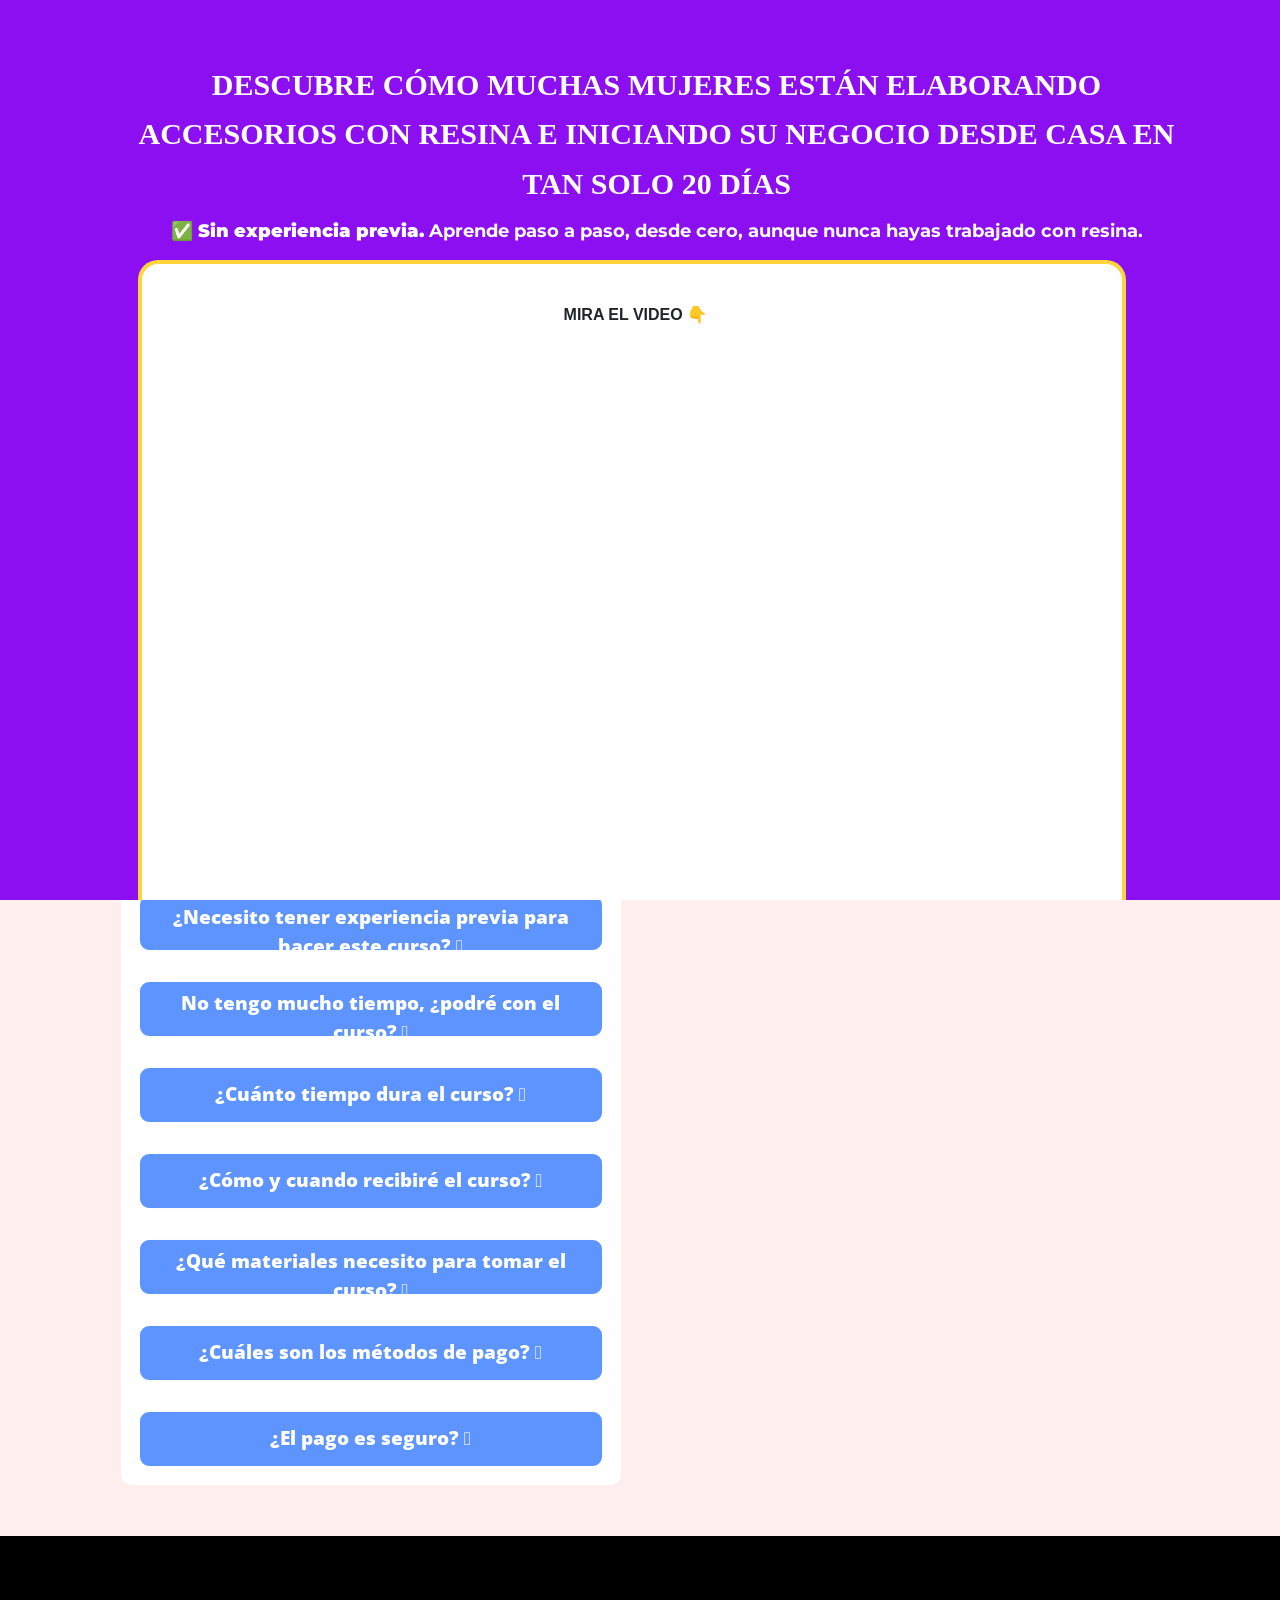
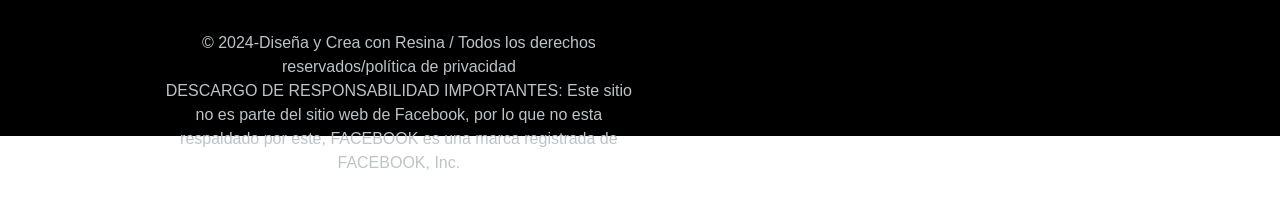
==== index.html @ 729dbc2c "Redirigir todas las URLs de imagenes de Builderall en el JSON a archivos WebP locales comprimidos" ====
<!DOCTYPE html>
<!-- saved from url=(0064)https://xn-%2Ddiseaycrea-w9a.com/resina-con-yuli?ref=W107508479O -->
<html lang="es"><head>
<!-- Meta Pixel Code -->
<script>
!function(f,b,e,v,n,t,s)
{if(f.fbq)return;n=f.fbq=function(){n.callMethod?
n.callMethod.apply(n,arguments):n.queue.push(arguments)};
if(!f._fbq)f._fbq=n;n.push=n;n.loaded=!0;n.version='2.0';
n.queue=[];t=b.createElement(e);t.async=!0;
t.src=v;s=b.getElementsByTagName(e)[0];
s.parentNode.insertBefore(t,s)}(window, document,'script',
'https://connect.facebook.net/en_US/fbevents.js');
fbq('init', '882864731210647');
fbq('track', 'PageView');
</script>
<noscript><img height="1" width="1" style="display:none"
src="https://www.facebook.com/tr?id=882864731210647&ev=PageView&noscript=1"
/></noscript>
<!-- End Meta Pixel Code -->
<meta http-equiv="Content-Type" content="text/html; charset=UTF-8"><meta http-equiv="X-UA-Compatible" content="IE=edge"><title>DISEÑA Y CREA | REISNA CON YULI</title><meta name="description" content="MUNDO DE RESINA PARA EMPRENDER"> <meta name="keywords" content="resina"> <meta property="og:type" content="website"> <meta property="og:title" content="DISEÑA Y CREA | REISNA CON YULI"> <meta property="og:description" content="MUNDO DE RESINA PARA EMPRENDER"> <meta property="og:image" content="https://xn--diseaycrea-w9a.com//franquias/2/7357731/editor-html/12114834.png"> <meta property="og:url" content="http://xn--diseaycrea-w9a.com/resina-con-yuli?ref=W107508479O"> <meta name="viewport" content="width=device-width,initial-scale=1,user-scalable=no">  <link rel="stylesheet" href="./DISEÑA Y CREA _ REISNA CON YULI_files/bootstrap.min.css" media="all" onload="this.media=&#39;all&#39;"><link rel="stylesheet" href="./DISEÑA Y CREA _ REISNA CON YULI_files/FontList.css"><link href="./DISEÑA Y CREA _ REISNA CON YULI_files/material-icon.css" rel="stylesheet" media="all" onload="this.media=&#39;all&#39;"><link href="./DISEÑA Y CREA _ REISNA CON YULI_files/materialdesignicons.min.css" rel="stylesheet" media="all" onload="this.media=&#39;all&#39;"><link href="./DISEÑA Y CREA _ REISNA CON YULI_files/materialdesignicons(1).min.css" rel="stylesheet" media="all" onload="this.media=&#39;all&#39;"><link href="./DISEÑA Y CREA _ REISNA CON YULI_files/bootstrap.css" rel="stylesheet"><script type="text/javascript" async="" charset="utf-8" src="./DISEÑA Y CREA _ REISNA CON YULI_files/recaptcha__es.js.descarga" crossorigin="anonymous" integrity="sha384-TGqr7QRNQUxJ068dgcrA+DJnq0Rl1w2853p2JaVg5zXIdku7CnDp6bOZ/2YcIz1K"></script><script src="./DISEÑA Y CREA _ REISNA CON YULI_files/recaptcha" async="" defer=""></script><link href="./DISEÑA Y CREA _ REISNA CON YULI_files/app.2900d169.css" rel="preload" as="style"><link href="./DISEÑA Y CREA _ REISNA CON YULI_files/chunk-vendors.e974d998.css" rel="preload" as="style"><link href="./DISEÑA Y CREA _ REISNA CON YULI_files/app.d7376c51.js.descarga" rel="preload" as="script"><link href="./DISEÑA Y CREA _ REISNA CON YULI_files/chunk-vendors.ed0454fd.js.descarga" rel="preload" as="script"><link href="./DISEÑA Y CREA _ REISNA CON YULI_files/chunk-vendors.e974d998.css" rel="stylesheet"><link href="./DISEÑA Y CREA _ REISNA CON YULI_files/app.2900d169.css" rel="stylesheet"><style type="text/css">.vue-notification-group{display:block;position:fixed;z-index:5000}.vue-notification-wrapper{display:block;overflow:hidden;width:100%;margin:0;padding:0}.notification-title{font-weight:600}.vue-notification-template{background:#fff}.vue-notification,.vue-notification-template{display:block;box-sizing:border-box;text-align:left}.vue-notification{font-size:12px;padding:10px;margin:0 5px 5px;color:#fff;background:#44a4fc;border-left:5px solid #187fe7}.vue-notification.warn{background:#ffb648;border-left-color:#f48a06}.vue-notification.error{background:#e54d42;border-left-color:#b82e24}.vue-notification.success{background:#68cd86;border-left-color:#42a85f}.vn-fade-enter-active,.vn-fade-leave-active,.vn-fade-move{transition:all .5s}.vn-fade-enter,.vn-fade-leave-to{opacity:0}
  @media (max-width: 768px) {
    #1704323587280,
    #1707504778000,
    div[element="PanelComponent"]#1704323587280 {
      height: 1450px !important;
      min-height: 1450px !important;
    }
  }</style><style type="text/css">.lf-trans-fast{transition-duration:.15s}.vue-lottie-player{font-family:averta_stdregular;-moz-osx-font-smoothing:grayscale;-webkit-font-smoothing:antialiased;text-rendering:optimizeLegibility;background:#fff}.lf-bg-grey-lightest{background-color:#f8fafc}.bg-white{background-color:#fff}.lf-border-grey-light{border-color:#dae1e7}.lf-rounded-md{border-radius:.375rem}.lf-rounded-full{border-radius:9999px}.lf-border{border-width:1px;border-style:solid}.lf-triangle-border{border-left-width:0;border-bottom-width:0;border-style:solid;transform:rotate(135deg);border-radius:0 3px 0 0;bottom:-8px;right:20px}.lf-border-t{border-top-width:1px}.lf-border-r{border-right-width:1px}.cursor-pointer{cursor:pointer}.lf-flex{display:flex}.lf-flex-col{flex-direction:column}.lf-items-center{align-items:center}.lf-justify-center{justify-content:center}.font-lf-bold{font-family:averta_stdbold}.lf-h-4{height:1rem}.lf-h-5{height:1.25rem}.lf-h-8{height:2rem}.lf-h-full{height:100%}.lf-mx-2{margin-left:.5rem;margin-right:.5rem}.lf-mx-3{margin-left:.75rem;margin-right:.75rem}.lf-mb-1{margin-bottom:.25rem}.lf-mb-3{margin-bottom:.75rem}.lf-mb-4{margin-bottom:1rem}.lf-mb-18{margin-bottom:4.5rem}.lf-w-full{width:100%}.lf-min-w-6{min-width:1.5rem}.lf-min-w-8{min-width:2rem}.lf-opacity-50{opacity:.5}.lf-opacity-70{opacity:.7}.outline-none{outline:0}.lf-p-2{padding:.5rem}.lf-p-3{padding:.75rem}.lf-py-1{padding-top:.25rem;padding-bottom:.25rem}.lf-px-1{padding-left:.25rem;padding-right:.25rem}.lf-py-2{padding-top:.5rem;padding-bottom:.5rem}.lf-px-3{padding-left:.75rem;padding-right:.75rem}.lf-py-6{padding-top:1.5rem;padding-bottom:1.5rem}.lf-py-2px{padding-top:.125rem;padding-bottom:.125rem}.lf-fixed{position:fixed}.lf-absolute{position:absolute}.lf-relative{position:relative}.lf-pin-r{right:0}.lf-pin-b{bottom:0}.lf-pin-l{left:0}.lf-text-center{text-align:center}.text-grey-darkest{color:#3d4852}.text-grey-dark{color:#8795a1}.lf-text-xs{font-size:.75rem}.lf-text-sm{font-size:.875rem}.lf-w-4{width:1rem}.lf-w-5{width:1.25rem}.lf-w-8{width:2rem}.lf-w-86{width:22rem}.lf-spinner{height:64px;width:64px;border:5px solid #14ccce;border-right-color:transparent;border-radius:50%;margin:0 auto;-webkit-animation:rotate .8s linear infinite;animation:rotate .8s linear infinite;z-index:1;position:absolute}@-webkit-keyframes rotate{to{transform:rotate(1turn)}}@keyframes rotate{0%{transform:rotate(0deg)}to{transform:rotate(1turn)}}#lf-range{margin:0;padding:0;width:100%;height:.25rem;background:transparent;font:1em/1 arial,sans-serif;outline:0;border-radius:5px}#lf-range,#lf-range::-webkit-slider-thumb{-webkit-appearance:none}#lf-range::-webkit-slider-runnable-track{box-sizing:border-box;border:none;width:100%;height:.25rem;background:none;border-radius:10px}#lf-range::-moz-range-track{box-sizing:border-box;border:none;width:100%;height:.25rem;background:none;border-radius:10px}#lf-range::-ms-track{box-sizing:border-box;border:none;width:100%;height:.25rem;background:none;border-radius:10px}#lf-range::-webkit-slider-thumb{box-sizing:border-box;border:none;width:14px;height:14px;border-radius:50%;background:#006b78;margin-top:-5px}#lf-range::-moz-range-thumb{box-sizing:border-box;border:none;width:14px;height:14px;border-radius:50%;background:#006b78;margin-top:-5px}#lf-range::-ms-thumb{margin-top:0;box-sizing:border-box;border:none;width:14px;height:14px;border-radius:50%;background:#006b78;margin-top:-5px}#lf-range::-ms-tooltip{display:none}@media (min-width:576px){.lf-sm\:mb-0{margin-bottom:0}}
  @media (max-width: 768px) {
    #1704323587280,
    #1707504778000,
    div[element="PanelComponent"]#1704323587280 {
      height: 1450px !important;
      min-height: 1450px !important;
    }
  }</style><style id="__altcha-css">@keyframes overlay-slidein{to{opacity:1;top:50%}}@keyframes altcha-spinner{to{transform:rotate(360deg)}}.altcha{background:var(--altcha-color-base, transparent);border:var(--altcha-border-width, 1px) solid var(--altcha-color-border, #a0a0a0);border-radius:var(--altcha-border-radius, 3px);color:var(--altcha-color-text, currentColor);display:flex;flex-direction:column;max-width:var(--altcha-max-width, 260px);position:relative}.altcha:focus-within{border-color:var(--altcha-color-border-focus, currentColor)}.altcha[data-floating]{background:var(--altcha-color-base, white);display:none;filter:drop-shadow(3px 3px 6px rgba(0,0,0,.2));left:-100%;position:fixed;top:-100%;width:var(--altcha-max-width, 260px);z-index:999999}.altcha[data-floating=top] .altcha-anchor-arrow{border-bottom-color:transparent;border-top-color:var(--altcha-color-border, #a0a0a0);bottom:-12px;top:auto}.altcha[data-floating=bottom]:focus-within::after{border-bottom-color:var(--altcha-color-border-focus, currentColor)}.altcha[data-floating=top]:focus-within::after{border-top-color:var(--altcha-color-border-focus, currentColor)}.altcha[data-floating]:not([data-state=unverified]){display:block}.altcha-anchor-arrow{border:6px solid transparent;border-bottom-color:var(--altcha-color-border, #a0a0a0);content:"";height:0;left:12px;position:absolute;top:-12px;width:0}.altcha-main{align-items:center;display:flex;gap:.4rem;padding:.7rem;position:relative}.altcha-code-challenge{background:var(--altcha-color-base, white);border:1px solid var(--altcha-color-border-focus, currentColor);border-radius:var(--altcha-border-radius, 3px);filter:drop-shadow(3px 3px 6px rgba(0,0,0,.2));padding:.5rem;position:absolute;top:2.5rem;z-index:9999999}.altcha-code-challenge>form{display:flex;flex-direction:column;gap:.5rem}.altcha-code-challenge-input{border:1px solid currentColor;border-radius:3px;box-sizing:border-box;outline:0;font-size:16px;padding:.35rem;width:220px}.altcha-code-challenge-input:focus{outline:2px solid color-mix(in srgb,var(--altcha-color-active, #1D1DC9) 20%,transparent)}.altcha-code-challenge-input:disabled{opacity:.7}.altcha-code-challenge-image{background-color:#fff;border:1px solid currentColor;border-radius:3px;box-sizing:border-box;object-fit:contain;height:50px;width:220px}.altcha-code-challenge-audio,.altcha-code-challenge-reload{background:color-mix(in srgb,var(--altcha-color-text, currentColor) 10%,transparent);border:0;border-radius:3px;color:var(--altcha-color-text, currentColor);cursor:pointer;display:flex;align-items:center;justify-content:center;padding:.35rem}.altcha-code-challenge-audio:disabled,.altcha-code-challenge-reload:disabled,.altcha-code-challenge-verify:disabled{opacity:.7;pointer-events:none}.altcha-code-challenge-audio>*,.altcha-code-challenge-reload>*{height:20px;width:20px}.altcha-code-challenge-buttons{display:flex;justify-content:space-between}.altcha-code-challenge-buttons-left{display:flex;gap:.25rem}.altcha-code-challenge-verify{align-items:center;background:var(--altcha-color-active, #1D1DC9);border:0;border-radius:3px;color:#fff;cursor:pointer;display:flex;gap:.5rem;font-size:100%;padding:.35rem 1rem}.altcha-code-challenge-arrow{border:6px solid transparent;border-bottom-color:var(--altcha-color-border, currentColor);content:"";height:0;left:.15rem;position:absolute;top:-12px;width:0}.altcha[data-floating=top] .altcha-code-challenge{top:-150px}.altcha[data-floating=top] .altcha-code-challenge-arrow{border-bottom-color:transparent;border-top-color:var(--altcha-color-border, currentColor);bottom:-12px;top:auto}.altcha-label{cursor:pointer;flex-grow:1}.altcha-logo{color:currentColor!important;opacity:.7}.altcha-footer:hover,.altcha-logo:hover{opacity:1}.altcha-error{color:var(--altcha-color-error-text, #f23939);display:flex;font-size:.85rem;gap:.3rem;padding:0 .7rem .7rem}.altcha-footer{align-items:center;background-color:var(--altcha-color-footer-bg, transparent);display:flex;font-size:.75rem;opacity:.7;justify-content:end;padding:.2rem .7rem}.altcha-footer a{color:currentColor}.altcha-checkbox{display:flex;align-items:center;justify-content:center;height:24px;position:relative;width:24px}.altcha-checkbox .altcha-spinner{bottom:0;left:0;position:absolute;right:0;top:0}.altcha-checkbox input{width:18px;height:18px;margin:0}.altcha-checkbox-verifying input{appearance:none;opacity:0;pointer-events:none}.altcha-spinner{animation:altcha-spinner .75s infinite linear;transform-origin:center}.altcha-overlay{--altcha-color-base:#fff;--altcha-color-text:#000;animation:overlay-slidein .5s forwards;display:flex;flex-direction:column;gap:.5rem;left:50%;width:260px;opacity:0;position:fixed;top:45%;transform:translate(-50%,-50%)}.altcha-overlay-backdrop{background:rgba(0,0,0,.5);bottom:0;display:none;left:0;position:fixed;right:0;top:0;z-index:99999999}.altcha-overlay-close-button{align-self:flex-end;background:0 0;border:0;padding:.25rem;cursor:pointer;color:currentColor;font-size:130%;line-height:1;opacity:.7}@media (max-height:450px){.altcha-overlay{top:10%!important;transform:translate(-50%,0)}}
  @media (max-width: 768px) {
    #1704323587280,
    #1707504778000,
    div[element="PanelComponent"]#1704323587280 {
      height: 1450px !important;
      min-height: 1450px !important;
    }
  }</style><style>
  @import url('https://cdn.jsdelivr.net/npm/@mdi/font@5.8.55/css/materialdesignicons.min.css');
  @import url('https://fonts.googleapis.com/css2?family=Montserrat:wght@400;700;800;900&family=Open+Sans:wght@400;600;700;800&display=swap');
  

  h1, h2, h3, h4, h5, h6, .default {
    font-weight: 900 !important;
  }

  h2 span, h1 span, h3 span, h4 span, h5 span, h6 span {
    font-weight: 900 !important;
  }
  
  .card-header .btn-link {
    font-family: "Open Sans", helvetica, sans-serif !important;
    font-weight: 800 !important;
    font-size: 19px !important;
    color: #ffffff !important;
    -webkit-text-fill-color: #ffffff !important;
  }
  @media (max-width: 768px) {
    .card-header .btn-link {
      font-size: 15px !important;
    }
  }
  .mdi-chevron-double-down::before {
    content: "\F0141" !important;
    font-family: "Material Design Icons" !important;
    font-weight: normal !important;
    font-style: normal !important;
    display: inline-block !important;
    text-decoration: inherit !important;
  }
  .mdi::before {
    font-family: "Material Design Icons" !important;
  }

  @media (max-width: 768px) {
    #1704323587280,
    #1707504778000,
    div[element="PanelComponent"]#1704323587280 {
      height: 1450px !important;
      min-height: 1450px !important;
    }
  }</style>

<style id="faq-normal-font-style">
  #1708974113874 .card-body,
  #1708974113874 .card-body *,
  .container-accordion-group .card-body,
  .container-accordion-group .card-body * {
    font-weight: 400 !important;
    font-weight: normal !important;
  }

  @media (max-width: 768px) {
    #1704323587280,
    #1707504778000,
    div[element="PanelComponent"]#1704323587280 {
      height: 1450px !important;
      min-height: 1450px !important;
    }
  }</style>


<style id="clean-unified-landing-styles">
/* === CAROUSEL & TESTIMONIOS STYLES === */
.t-track {
  display: flex;
  gap: 16px;
  overflow-x: auto;
  scroll-snap-type: x mandatory;
  padding: 10px 8px 24px 8px;
  -webkit-overflow-scrolling: touch;
  scrollbar-width: thin;
  scrollbar-color: #E3C9FF transparent;
  scroll-behavior: smooth;
}
.t-track::-webkit-scrollbar { height: 6px; }
.t-track::-webkit-scrollbar-thumb { background: #E3C9FF; border-radius: 10px; }

.t-card { flex: 0 0 auto; scroll-snap-align: start; }
.t-chat-card { width: 220px; }
.t-chat-card img {
  border-radius: 16px;
  box-shadow: 0 8px 25px rgba(140,15,241,.15);
  border: 3px solid #fff;
  width: 100%;
  height: auto;
  display: block;
}

.t-nav {
  position: absolute;
  top: 50%;
  transform: translateY(-50%);
  z-index: 20 !important;
  width: 42px;
  height: 42px;
  border-radius: 50%;
  border: none;
  background: #8C0FF1 !important;
  color: #ffffff !important;
  box-shadow: 0 4px 15px rgba(140,15,241,0.4) !important;
  cursor: pointer;
  font-size: 18px !important;
  display: flex !important;
  align-items: center;
  justify-content: center;
  transition: transform 0.2s, background 0.2s;
}
.t-nav:hover {
  transform: translateY(-50%) scale(1.1);
  background: #7305cc !important;
}
.t-prev { left: -10px !important; }
.t-next { right: -10px !important; }

.t-swipe-hint {
  text-align: center;
  color: #8C0FF1;
  font-size: 13px;
  font-weight: 700;
  margin-top: -8px;
  margin-bottom: 16px;
  letter-spacing: 0.3px;
}

.t-vid-card.t-playing .t-poster,
.t-vid-card.t-playing .t-play-btn { display: none !important; }
.t-vid-card:not(.t-playing) video { display: none !important; }

#1704319969083,
[id="1704319969083"] {
  width: 100% !important;
  max-width: 1100px !important;
  left: 0 !important;
  right: 0 !important;
  margin: 0 auto !important;
  top: 0 !important;
  position: relative !important;
  display: block !important;
}

/* === DESKTOP LAYOUT (PC) === */
@media (min-width: 769px) {
  #1704323587280,
  #1707504778000 {
    height: auto !important;
    min-height: 2200px !important;
    overflow: visible !important;
    position: relative !important;
    margin-top: 0 !important;
  }
}

/* === MOBILE LAYOUT (CELULAR) === */
@media (max-width: 768px) {
  .t-chat-card { width: 190px; }
  .t-nav {
    width: 36px !important;
    height: 36px !important;
    font-size: 15px !important;
  }
  .t-prev { left: -4px !important; }
  .t-next { right: -4px !important; }

  #1704323587280,
  #1707504778000 {
    height: auto !important;
    min-height: auto !important;
    margin-top: 0 !important;
    padding-bottom: 30px !important;
    position: relative !important;
  }
  #1707504779000 {
    margin-top: 0 !important;
    position: relative !important;
  }
}
</style>
<style id="hide-flags-panel-style">
      #1707504775000,
      div[element="PanelComponent"]#1707504775000 {
        display: none !important;
        height: 0px !important;
        min-height: 0px !important;
        padding: 0px !important;
        margin: 0px !important;
        overflow: hidden !important;
      }
    </style>
</head><body style="--text-family-h1: arial black, avant garde; --text-size-h1: 80px; --text-size-mobile-h1: 40px; --text-color-h1: black; --text-line-height-h1: 1.1em; --text-family-h2: Muli Black, sans-serif; --text-size-h2: 45px; --text-size-mobile-h2: 25px; --text-color-h2: black; --text-line-height-h2: 1.1em; --text-family-h3: Muli, sans-serif; --text-size-h3: 45px; --text-size-mobile-h3: 25px; --text-color-h3: black; --text-line-height-h3: 1.1em; --text-family-h4: Muli, sans-serif; --text-size-h4: 35px; --text-size-mobile-h4: 20px; --text-color-h4: black; --text-line-height-h4: 1.1em; --text-family-h5: Muli, sans-serif; --text-size-h5: 25px; --text-size-mobile-h5: 18px; --text-color-h5: black; --text-line-height-h5: 1em; --text-family-h6: Muli, sans-serif; --text-size-h6: 20px; --text-size-mobile-h6: 15px; --text-color-h6: black; --text-line-height-h6: 1em; --text-family-p: Muli, sans-serif; --text-size-p: 17px; --text-size-mobile-p: 15px; --text-color-p: black; --text-line-height-p: 1em; --bg-page: rgba(255, 255, 255, 1);"><div id="getfranchiseScript"></div><noscript><strong>We're sorry but publication doesn't work properly without JavaScript enabled. Please enable it to continue.</strong></noscript><script>const config = [{"name": "PanelElement", "id": "1707504770000", "config": {"enable_tags": false, "enabled_tags": [], "separatorActive": false, "separatorHtml": "", "separatorEffect": "waves-floating", "separatorColors": {"first": "#FFF", "second": "#eff20a", "third": "#2e3032", "fourth": "#001bf4", "custom": false, "value1": 5, "value2": 8, "value3": 5, "value4": 5}, "tag": "", "showMobile": true, "showDesktop": true, "height": "978px", "minHeight": "200px", "background-color": "#F0F0F0", "backgroundColor": "linear-gradient(90deg,     rgba(140, 15, 241, 1)     0%,rgba(140,15,241,1) 100%)", "overlayColor": "#F0F0F0", "buttonColor": "#000", "buttonIcon": "#fff", "overlayCustom": false, "internalBackgroundColor": "linear-gradient(90deg,     rgba(140, 15, 241, 1)     0%,rgba(140,15,241,1) 100%)", "video": "", "videoInternal": false, "autoplay": false, "muted": false, "loop": false, "border": "0 none #000000", "borderWidth": "0 0 0 0", "boxShadow": "0 0 0 0 black initial", "backgroundImage": "none", "backgroundPosition": "center", "backgroundOrigin": "border-box", "backgroundRepeat": "no-repeat", "backgroundSize": "cover", "backgroundAttachment": "scroll", "internalBackgroundImage": "none", "internalBackgroundPosition": "center", "internalBackgroundOrigin": "border-box", "internalBackgroundRepeat": "no-repeat", "internalBackgroundSize": "cover", "internalBackgroundAttachment": "scroll", "borderRadius": "0 0 0 0", "fixed": false, "fixedMobile": false, "anchorActive": false, "parallaxActive": false, "parallaxEffect": "scroll", "parallaxSpeed": 20, "anchorName": "", "infiniteSliderAnimation": false, "arrowActive": false, "arrowWidth": 33, "arrowWidthMobile": 100, "arrowHeight": 50, "arrowColor": "#F0F0F0", "columns": false, "columns_count": 2, "hidePanel": false, "timeHidePanel": 0, "typeHidePanel": "time", "unitsHidePanel": "seconds", "nameHidePanel": "panel1704321603151", "childs": [{"name": "TextComponent", "id": "1600870662136", "config": {"tag": "h3", "smartTag": "", "flag": "Neutral", "content": "<h3 class=\"clean-text-css\" style=\"text-align: center;\"><span style=\"display:block;line-height:1.1;\"><span style=\"font-size:22px;\"><span style=\"font-family:Montserrat,sans-serif;\">Lorem ipsum dolor sit amet, consectetur adipiscing elit</span></span></span></h3>\n", "zIndex": "auto", "maxWidth": "500px", "rotation": "0deg", "width": "952px", "fontSizeMobile": "18px", "alignMobile": "center", "paddingTop": "30px", "paddingLeft": "5px", "paddingRight": "5px", "paddingBottom": "15px", "animation": {"in": {"action": "time", "time": 0, "scroll": 0, "effect": "none", "speed": "slow", "infinite": false}, "out": {"action": "time", "time": 0, "scroll": 0, "effect": "none", "delay": "1", "speed": "1", "infinite": false}}, "top": "65.99432373046875px", "left": "93.97726440429688px", "order_mobile": 0, "showDesktop": true, "showMobile": true, "height": "88px"}}, {"name": "TextComponent", "id": "1600870660500", "config": {"tag": "h1", "smartTag": "", "flag": "Neutral", "content": "<h1 class=\"clean-text-css\" style=\"text-align: center;\"><span style=\"display:block;line-height:1.1;\"><span style=\"color:#000000;\"><span style=\"font-family:Muli Black,sans-serif;\"></span></span><span style=\"font-family:Muli Black,sans-serif;\"><span style=\"font-size:45px;\">Insert Your Title Content Here</span></span><span style=\"color:#000000;\"><span style=\"font-family:Muli Black,sans-serif;\"><br />\n<span style=\"font-size:45px;\"><span style=\"background-color:#86c76c;\"></span></span></span></span><span style=\"color:#2c3e50;\"></span><span style=\"color:#2c3e50;\"><span style=\"font-size:45px;\"><span style=\"font-family:montserratblack;\"></span></span></span></span></h1>\n", "zIndex": "auto", "maxWidth": "500px", "rotation": "0deg", "width": "919px", "fontSizeMobile": "30px", "alignMobile": "center", "paddingTop": "5px", "paddingLeft": "5px", "paddingRight": "5px", "paddingBottom": "5px", "animation": {"in": {"action": "time", "time": 0, "scroll": 0, "effect": "none", "speed": "slow", "infinite": false}, "out": {"action": "time", "time": 0, "scroll": 0, "effect": "none", "delay": "1", "speed": "1", "infinite": false}}, "pinConfig": {"pin": false, "pTop": "0", "pBottom": "0", "pLeft": "0", "pRight": "0", "position": ""}, "top": "109.0198974609375px", "left": "110.48294067382812px", "order_mobile": 1, "showDesktop": true, "showMobile": true, "height": "76px"}}, {"name": "BoxComponent", "id": "1600870666556", "config": {"tag": "", "width": "964px", "zIndex": "auto", "maxWidth": "500px", "height": "1088px", "minHeight": "100px", "border": "4px none #AC9E91FF", "boxShadow": "14px 9px 16px 9px #5080977A  ", "background-color": "#000000", "backgroundImage": "none", "backgroundPosition": "center", "backgroundOrigin": "border-box", "backgroundRepeat": "no-repeat", "backgroundSize": "cover", "backgroundAttachment": "scroll", "borderRadius": "20px 20px 20px 20px", "paddingTop": "15px", "paddingLeft": "15px", "paddingRight": "15px", "paddingBottom": "15px", "parallaxActive": false, "parallaxEffect": "scroll", "parallaxSpeed": 20, "animation": {"in": {"action": "time", "time": 0, "scroll": 0, "effect": "none", "speed": "slow", "infinite": false}, "out": {"action": "time", "time": 0, "scroll": 0, "effect": "none", "delay": "1", "speed": "1", "infinite": false}}, "pinConfig": {"pin": false, "manual": false, "type": "mid-mid", "pTop": "0", "pBottom": "0", "pLeft": "0", "pRight": "0", "position": "", "btnClick": ""}, "background": "#FFFFFF", "backgroundColor": "#ABC8D6FF", "src": "https://omb11.com//franquias/2/181114/editor-html/1964291.png", "top": "216.9886474609375px", "left": "84.97158813476562px", "order_desktop": 2, "order_mobile": 2, "showDesktop": true, "showMobile": true, "childs": [{"name": "YoutubeVideoComponent", "id": "1600870666625", "config": {"tag": "", "width": "911px", "height": "385px", "zIndex": "auto", "maxWidth": "500px", "rotation": "0deg", "border": "5px none #86C76CFF", "boxShadow": "0px 0px 14px 7px #4427BEFF inset", "borderRadius": "20px 20px 20px 20px", "paddingTop": "15px", "paddingLeft": "15px", "paddingRight": "15px", "paddingBottom": "5px", "StickyVideo": false, "positionSticky": "", "btnClick": "", "sizeSticky": "", "sizeBtn": null, "ative": false, "src": "https://www.youtube.com/embed/1sfGOrN33Q4?&playlist=1sfGOrN33Q4&loop=1&controls=0&start=0&end=0", "checkBoxAutoPlay": false, "checkBoxLoop": "false", "checkBoxControl": "false", "startYoutube": "0", "endYoutube": "0", "animation": {"in": {"action": "time", "time": 0, "scroll": 0, "effect": "none", "speed": "slow", "infinite": false}, "out": {"action": "time", "time": 0, "scroll": 0, "effect": "none", "delay": "1", "speed": "1", "infinite": false}}, "order_mobile": 0, "showDesktop": true, "showMobile": true, "top": "30.965911865234375px", "left": "27.96875px"}}, {"name": "TextComponent", "id": "1600870664156", "config": {"tag": "h5", "smartTag": "", "flag": "Neutral", "content": "<h5 class=\"clean-text-css\" style=\"text-align: center;\"><span style=\"display:block;line-height:1.3;\"><span style=\"font-size:22px;\"><span style=\"font-family:Montserrat,sans-serif;\">Remind your customers the reasons why they should get this product right now (Subtitle)</span></span></span></h5>\n", "zIndex": "auto", "maxWidth": "500px", "rotation": "0deg", "width": "818px", "fontSizeMobile": "16px", "alignMobile": "center", "paddingTop": "15px", "paddingLeft": "5px", "paddingRight": "5px", "paddingBottom": "15px", "animation": {"in": {"action": "time", "time": 0, "scroll": 0, "effect": "none", "speed": "slow", "infinite": false}, "out": {"action": "time", "time": 0, "scroll": 0, "effect": "none", "delay": "1", "speed": "1", "infinite": false}}, "top": "587.9829406738281px", "left": "75px", "order_mobile": 1, "showDesktop": true, "showMobile": true, "height": "49px"}}, {"name": "ImageComponent", "id": "1600870662792", "config": {"zIndex": "auto", "rotation": "0deg", "src": "https://storage.builderall.com//franquias/2/73748/editor-html/6068619.png", "alt": "", "title": "", "width": "436px", "height": "90px", "left": "511.3778381347656px", "top": "643.9346313476562px", "showDesktop": true, "showMobile": true, "opacity": 1, "boxShadow": "0px 0px 0px 0px #000000", "borderRadius": "0 0 0 0", "paddingTop": "5px", "paddingLeft": "60px", "paddingRight": "60px", "paddingBottom": "15px", "marginLeft": "0", "marginRight": "0", "link": {"type": "web", "value": "", "target": "_blank", "targetID": 0}, "tag": "", "maxWidth": "500px", "border": "0 none #000000", "animation": {"in": {"action": "time", "time": 0, "scroll": 0, "effect": "none", "speed": "slow", "infinite": false}, "out": {"action": "time", "time": 0, "scroll": 0, "effect": "none", "delay": "1", "speed": "1", "infinite": false}}, "pinConfig": {"pin": false, "pTop": "0", "pBottom": "0", "pLeft": "0", "pRight": "0", "position": ""}, "order_mobile": 2, "id": 1569077215523}}, {"name": "TextComponent", "id": "1600870662005", "config": {"tag": "h5", "smartTag": "", "flag": "Neutral", "content": "<h5 class=\"clean-text-css\" style=\"text-align: left;\"><span style=\"font-size:18px;\"><span style=\"font-family:Montserrat,sans-serif;\"> <span style=\"display:block;line-height:1.3;\"></span></span></span><span style=\"font-family:Montserrat,sans-serif;\"><span style=\"display:block;line-height:1.3;\"><span style=\"font-size:16px;\"><i class=\"mdi mdi-check-all\" contenteditable=\"false\"></i> Reason why your lead should take the next step</span></span></span><span style=\"font-size:18px;\"><span style=\"font-family:Montserrat,sans-serif;\"><span style=\"display:block;line-height:1.3;\"></span></span></span></h5>\n", "zIndex": "auto", "maxWidth": "500px", "rotation": "0deg", "width": "478px", "fontSizeMobile": "15px", "alignMobile": "center", "paddingTop": "5px", "paddingLeft": "5px", "paddingRight": "5px", "paddingBottom": "5px", "animation": {"in": {"action": "time", "time": 0, "scroll": 0, "effect": "none", "speed": "slow", "infinite": false}, "out": {"action": "time", "time": 0, "scroll": 0, "effect": "none", "delay": "1", "speed": "1", "infinite": false}}, "top": "694.9999694824219px", "left": "30.965911865234375px", "order_mobile": 3, "showDesktop": true, "showMobile": true, "height": "91px"}}, {"name": "TextComponent", "id": "1600870659551", "config": {"tag": "h5", "smartTag": "", "flag": "Neutral", "content": "<h5 class=\"clean-text-css\" style=\"text-align: left;\"><span style=\"font-size:18px;\"><span style=\"font-family:Montserrat,sans-serif;\"> <span style=\"display:block;line-height:1.3;\"></span></span></span><span style=\"font-family:Montserrat,sans-serif;\"><span style=\"display:block;line-height:1.3;\"><span style=\"font-size:16px;\"><i class=\"mdi mdi-check-all\" contenteditable=\"false\"></i> Reason why your lead should take the next step</span></span></span><span style=\"font-size:18px;\"><span style=\"font-family:Montserrat,sans-serif;\"><span style=\"display:block;line-height:1.3;\"></span></span></span></h5>\n", "zIndex": "auto", "maxWidth": "500px", "rotation": "0deg", "width": "478px", "fontSizeMobile": "15px", "alignMobile": "center", "paddingTop": "5px", "paddingLeft": "5px", "paddingRight": "5px", "paddingBottom": "5px", "animation": {"in": {"action": "time", "time": 0, "scroll": 0, "effect": "none", "speed": "slow", "infinite": false}, "out": {"action": "time", "time": 0, "scroll": 0, "effect": "none", "delay": "1", "speed": "1", "infinite": false}}, "top": "740.9801025390625px", "left": "30.965911865234375px", "order_mobile": 4, "showDesktop": true, "showMobile": true, "height": "91px", "id": 1586809298431}}, {"name": "TextComponent", "id": "1600870664653", "config": {"tag": "h5", "smartTag": "", "flag": "Neutral", "content": "<h5 class=\"clean-text-css\" style=\"text-align: left;\"><span style=\"font-size:18px;\"><span style=\"font-family:Montserrat,sans-serif;\"> <span style=\"display:block;line-height:1.3;\"></span></span></span><span style=\"font-family:Montserrat,sans-serif;\"><span style=\"display:block;line-height:1.3;\"><span style=\"font-size:16px;\"><i class=\"mdi mdi-check-all\" contenteditable=\"false\"></i> Reason why your lead should take the next step</span></span></span><span style=\"font-size:18px;\"><span style=\"font-family:Montserrat,sans-serif;\"><span style=\"display:block;line-height:1.3;\"></span></span></span></h5>\n", "zIndex": "auto", "maxWidth": "500px", "rotation": "0deg", "width": "478px", "fontSizeMobile": "15px", "alignMobile": "center", "paddingTop": "5px", "paddingLeft": "5px", "paddingRight": "5px", "paddingBottom": "5px", "animation": {"in": {"action": "time", "time": 0, "scroll": 0, "effect": "none", "speed": "slow", "infinite": false}, "out": {"action": "time", "time": 0, "scroll": 0, "effect": "none", "delay": "1", "speed": "1", "infinite": false}}, "top": "788.9772338867188px", "left": "30.965911865234375px", "order_mobile": 5, "showDesktop": true, "showMobile": true, "height": "91px", "id": 1586809298432}}, {"name": "TextComponent", "id": "1600870667422", "config": {"tag": "h5", "smartTag": "", "flag": "Neutral", "content": "<h5 class=\"clean-text-css\" style=\"text-align: left;\"><span style=\"font-size:18px;\"><span style=\"font-family:Montserrat,sans-serif;\"> <span style=\"display:block;line-height:1.3;\"></span></span></span><span style=\"font-family:Montserrat,sans-serif;\"><span style=\"display:block;line-height:1.3;\"><span style=\"font-size:16px;\"><i class=\"mdi mdi-check-all\" contenteditable=\"false\"></i> Reason why your lead should take the next step</span></span></span><span style=\"font-size:18px;\"><span style=\"font-family:Montserrat,sans-serif;\"><span style=\"display:block;line-height:1.3;\"></span></span></span></h5>\n", "zIndex": "auto", "maxWidth": "500px", "rotation": "0deg", "width": "478px", "fontSizeMobile": "15px", "alignMobile": "center", "paddingTop": "5px", "paddingLeft": "5px", "paddingRight": "5px", "paddingBottom": "5px", "animation": {"in": {"action": "time", "time": 0, "scroll": 0, "effect": "none", "speed": "slow", "infinite": false}, "out": {"action": "time", "time": 0, "scroll": 0, "effect": "none", "delay": "1", "speed": "1", "infinite": false}}, "top": "837.9829406738281px", "left": "28.934661865234375px", "order_mobile": 6, "showDesktop": true, "showMobile": true, "height": "91px", "id": 1586809298433}}, {"name": "TextComponent", "id": "1600870663303", "config": {"tag": "h5", "smartTag": "", "flag": "Neutral", "content": "<h5 class=\"clean-text-css\" style=\"text-align: left;\"><span style=\"font-size:18px;\"><span style=\"font-family:Montserrat,sans-serif;\"> <span style=\"display:block;line-height:1.3;\"></span></span></span><span style=\"font-family:Montserrat,sans-serif;\"><span style=\"display:block;line-height:1.3;\"><span style=\"font-size:16px;\"><i class=\"mdi mdi-check-all\" contenteditable=\"false\"></i> Reason why your lead should take the next step</span></span></span><span style=\"font-size:18px;\"><span style=\"font-family:Montserrat,sans-serif;\"><span style=\"display:block;line-height:1.3;\"></span></span></span></h5>\n", "zIndex": "auto", "maxWidth": "500px", "rotation": "0deg", "width": "478px", "fontSizeMobile": "15px", "alignMobile": "center", "paddingTop": "5px", "paddingLeft": "5px", "paddingRight": "5px", "paddingBottom": "5px", "animation": {"in": {"action": "time", "time": 0, "scroll": 0, "effect": "none", "speed": "slow", "infinite": false}, "out": {"action": "time", "time": 0, "scroll": 0, "effect": "none", "delay": "1", "speed": "1", "infinite": false}}, "top": "888.9772644042969px", "left": "30px", "order_mobile": 7, "showDesktop": true, "showMobile": true, "height": "91px", "id": 1586809298434}}, {"name": "ButtonComponent", "id": "1600870660648", "config": {"tag": "", "height": "56px", "width": "899px", "zIndex": 0, "maxWidth": "500px", "text": "Yes, I Want It!", "subText": "", "icon": "", "iconPosition": "right", "rotation": "0deg", "border": "0px none #0396FF00", "borderRadius": "10px 10px 10px 10px", "backgroundColor": "#F9AE8AFF", "hover": true, "backgroundColorHover": "#EC9E79FF", "textColorHover": "#FFFFFFFF", "backgroundImage": "none", "backgroundPosition": "center", "backgroundOrigin": "border-box", "backgroundRepeat": "no-repeat", "backgroundSize": "cover", "boxShadow": "0px 0px 0px 0px #FFFFFFFF ", "paddingTop": "15px", "paddingLeft": "5px", "paddingRight": "5px", "paddingBottom": "15px", "textStyle": {"family": "Muli Black, sans-serif", "size": "16px", "sizeMobile": "NaNpx", "color": "#FFFFFFFF", "align": "center", "weight": 400, "style": "initial", "stroke": "none"}, "subTextStyle": {"family": "Lato Light, sans-serif", "size": "13px", "sizeMobile": "13px", "color": "#120066FF", "align": "center", "weight": "700", "style": "initial", "stroke": "none"}, "link": {"type": "web", "value": "", "target": "_blank"}, "animation": {"in": {"action": "time", "time": 0, "scroll": 0, "effect": "none", "speed": "slow", "infinite": false}, "out": {"action": "time", "time": 0, "scroll": 0, "effect": "none", "delay": "1", "speed": "1", "infinite": false}}, "pinConfig": {"pin": false, "pTop": "0", "pBottom": "0", "pLeft": "0", "pRight": "0", "position": ""}, "top": "972.9829406738281px", "left": "32.5px", "order_mobile": 8, "showDesktop": true, "showMobile": true, "subtext": ""}}]}, "childs": [{"name": "YoutubeVideoComponent", "id": "1600870666625", "config": {"tag": "", "width": "911px", "height": "385px", "zIndex": "auto", "maxWidth": "500px", "rotation": "0deg", "border": "5px none #86C76CFF", "boxShadow": "0px 0px 14px 7px #4427BEFF inset", "borderRadius": "20px 20px 20px 20px", "paddingTop": "15px", "paddingLeft": "15px", "paddingRight": "15px", "paddingBottom": "5px", "StickyVideo": false, "positionSticky": "", "btnClick": "", "sizeSticky": "", "sizeBtn": null, "ative": false, "src": "https://www.youtube.com/embed/1sfGOrN33Q4?&playlist=1sfGOrN33Q4&loop=1&controls=0&start=0&end=0", "checkBoxAutoPlay": false, "checkBoxLoop": "false", "checkBoxControl": "false", "startYoutube": "0", "endYoutube": "0", "animation": {"in": {"action": "time", "time": 0, "scroll": 0, "effect": "none", "speed": "slow", "infinite": false}, "out": {"action": "time", "time": 0, "scroll": 0, "effect": "none", "delay": "1", "speed": "1", "infinite": false}}, "order_mobile": 0, "showDesktop": true, "showMobile": true, "top": "30.96588134765625px", "left": "27.96875px"}}, {"name": "TextComponent", "id": "1600870664156", "config": {"tag": "h5", "smartTag": "", "flag": "Neutral", "content": "<h5 class=\"clean-text-css\" style=\"text-align: center;\"><span style=\"display:block;line-height:1.3;\"><span style=\"font-size:22px;\"><span style=\"font-family:Montserrat,sans-serif;\">Remind your customers the reasons why they should get this product right now (Subtitle)</span></span></span></h5>\n", "zIndex": "auto", "maxWidth": "500px", "rotation": "0deg", "width": "818px", "fontSizeMobile": "16px", "alignMobile": "center", "paddingTop": "15px", "paddingLeft": "5px", "paddingRight": "5px", "paddingBottom": "15px", "animation": {"in": {"action": "time", "time": 0, "scroll": 0, "effect": "none", "speed": "slow", "infinite": false}, "out": {"action": "time", "time": 0, "scroll": 0, "effect": "none", "delay": "1", "speed": "1", "infinite": false}}, "top": "587.9829330444336px", "left": "75px", "order_mobile": 1, "showDesktop": true, "showMobile": true, "height": "49px"}}, {"name": "ImageComponent", "id": "1600870662792", "config": {"zIndex": "auto", "rotation": "0deg", "src": "https://storage.builderall.com//franquias/2/73748/editor-html/6068619.png", "alt": "", "title": "", "width": "436px", "height": "90px", "left": "511.3778381347656px", "top": "643.9346389770508px", "showDesktop": true, "showMobile": true, "opacity": 1, "boxShadow": "0px 0px 0px 0px #000000", "borderRadius": "0 0 0 0", "paddingTop": "5px", "paddingLeft": "60px", "paddingRight": "60px", "paddingBottom": "15px", "marginLeft": "0", "marginRight": "0", "link": {"type": "web", "value": "", "target": "_blank", "targetID": 0}, "tag": "", "maxWidth": "500px", "border": "0 none #000000", "animation": {"in": {"action": "time", "time": 0, "scroll": 0, "effect": "none", "speed": "slow", "infinite": false}, "out": {"action": "time", "time": 0, "scroll": 0, "effect": "none", "delay": "1", "speed": "1", "infinite": false}}, "pinConfig": {"pin": false, "pTop": "0", "pBottom": "0", "pLeft": "0", "pRight": "0", "position": ""}, "order_mobile": 2, "id": 1569077215523}}, {"name": "TextComponent", "id": "1600870662005", "config": {"tag": "h5", "smartTag": "", "flag": "Neutral", "content": "<h5 class=\"clean-text-css\" style=\"text-align: left;\"><span style=\"font-size:18px;\"><span style=\"font-family:Montserrat,sans-serif;\"> <span style=\"display:block;line-height:1.3;\"></span></span></span><span style=\"font-family:Montserrat,sans-serif;\"><span style=\"display:block;line-height:1.3;\"><span style=\"font-size:16px;\"><i class=\"mdi mdi-check-all\" contenteditable=\"false\"></i> Reason why your lead should take the next step</span></span></span><span style=\"font-size:18px;\"><span style=\"font-family:Montserrat,sans-serif;\"><span style=\"display:block;line-height:1.3;\"></span></span></span></h5>\n", "zIndex": "auto", "maxWidth": "500px", "rotation": "0deg", "width": "478px", "fontSizeMobile": "15px", "alignMobile": "center", "paddingTop": "5px", "paddingLeft": "5px", "paddingRight": "5px", "paddingBottom": "5px", "animation": {"in": {"action": "time", "time": 0, "scroll": 0, "effect": "none", "speed": "slow", "infinite": false}, "out": {"action": "time", "time": 0, "scroll": 0, "effect": "none", "delay": "1", "speed": "1", "infinite": false}}, "top": "694.9999780654907px", "left": "30.965911865234375px", "order_mobile": 3, "showDesktop": true, "showMobile": true, "height": "91px"}}, {"name": "TextComponent", "id": "1600870659551", "config": {"tag": "h5", "smartTag": "", "flag": "Neutral", "content": "<h5 class=\"clean-text-css\" style=\"text-align: left;\"><span style=\"font-size:18px;\"><span style=\"font-family:Montserrat,sans-serif;\"> <span style=\"display:block;line-height:1.3;\"></span></span></span><span style=\"font-family:Montserrat,sans-serif;\"><span style=\"display:block;line-height:1.3;\"><span style=\"font-size:16px;\"><i class=\"mdi mdi-check-all\" contenteditable=\"false\"></i> Reason why your lead should take the next step</span></span></span><span style=\"font-size:18px;\"><span style=\"font-family:Montserrat,sans-serif;\"><span style=\"display:block;line-height:1.3;\"></span></span></span></h5>\n", "zIndex": "auto", "maxWidth": "500px", "rotation": "0deg", "width": "478px", "fontSizeMobile": "15px", "alignMobile": "center", "paddingTop": "5px", "paddingLeft": "5px", "paddingRight": "5px", "paddingBottom": "5px", "animation": {"in": {"action": "time", "time": 0, "scroll": 0, "effect": "none", "speed": "slow", "infinite": false}, "out": {"action": "time", "time": 0, "scroll": 0, "effect": "none", "delay": "1", "speed": "1", "infinite": false}}, "top": "740.9800910949707px", "left": "30.965911865234375px", "order_mobile": 4, "showDesktop": true, "showMobile": true, "height": "91px", "id": 1586809298431}}, {"name": "TextComponent", "id": "1600870664653", "config": {"tag": "h5", "smartTag": "", "flag": "Neutral", "content": "<h5 class=\"clean-text-css\" style=\"text-align: left;\"><span style=\"font-size:18px;\"><span style=\"font-family:Montserrat,sans-serif;\"> <span style=\"display:block;line-height:1.3;\"></span></span></span><span style=\"font-family:Montserrat,sans-serif;\"><span style=\"display:block;line-height:1.3;\"><span style=\"font-size:16px;\"><i class=\"mdi mdi-check-all\" contenteditable=\"false\"></i> Reason why your lead should take the next step</span></span></span><span style=\"font-size:18px;\"><span style=\"font-family:Montserrat,sans-serif;\"><span style=\"display:block;line-height:1.3;\"></span></span></span></h5>\n", "zIndex": "auto", "maxWidth": "500px", "rotation": "0deg", "width": "478px", "fontSizeMobile": "15px", "alignMobile": "center", "paddingTop": "5px", "paddingLeft": "5px", "paddingRight": "5px", "paddingBottom": "5px", "animation": {"in": {"action": "time", "time": 0, "scroll": 0, "effect": "none", "speed": "slow", "infinite": false}, "out": {"action": "time", "time": 0, "scroll": 0, "effect": "none", "delay": "1", "speed": "1", "infinite": false}}, "top": "788.9772491455078px", "left": "30.965911865234375px", "order_mobile": 5, "showDesktop": true, "showMobile": true, "height": "91px", "id": 1586809298432}}, {"name": "TextComponent", "id": "1600870667422", "config": {"tag": "h5", "smartTag": "", "flag": "Neutral", "content": "<h5 class=\"clean-text-css\" style=\"text-align: left;\"><span style=\"font-size:18px;\"><span style=\"font-family:Montserrat,sans-serif;\"> <span style=\"display:block;line-height:1.3;\"></span></span></span><span style=\"font-family:Montserrat,sans-serif;\"><span style=\"display:block;line-height:1.3;\"><span style=\"font-size:16px;\"><i class=\"mdi mdi-check-all\" contenteditable=\"false\"></i> Reason why your lead should take the next step</span></span></span><span style=\"font-size:18px;\"><span style=\"font-family:Montserrat,sans-serif;\"><span style=\"display:block;line-height:1.3;\"></span></span></span></h5>\n", "zIndex": "auto", "maxWidth": "500px", "rotation": "0deg", "width": "478px", "fontSizeMobile": "15px", "alignMobile": "center", "paddingTop": "5px", "paddingLeft": "5px", "paddingRight": "5px", "paddingBottom": "5px", "animation": {"in": {"action": "time", "time": 0, "scroll": 0, "effect": "none", "speed": "slow", "infinite": false}, "out": {"action": "time", "time": 0, "scroll": 0, "effect": "none", "delay": "1", "speed": "1", "infinite": false}}, "top": "837.9829254150391px", "left": "28.934661865234375px", "order_mobile": 6, "showDesktop": true, "showMobile": true, "height": "91px", "id": 1586809298433}}, {"name": "TextComponent", "id": "1600870663303", "config": {"tag": "h5", "smartTag": "", "flag": "Neutral", "content": "<h5 class=\"clean-text-css\" style=\"text-align: left;\"><span style=\"font-size:18px;\"><span style=\"font-family:Montserrat,sans-serif;\"> <span style=\"display:block;line-height:1.3;\"></span></span></span><span style=\"font-family:Montserrat,sans-serif;\"><span style=\"display:block;line-height:1.3;\"><span style=\"font-size:16px;\"><i class=\"mdi mdi-check-all\" contenteditable=\"false\"></i> Reason why your lead should take the next step</span></span></span><span style=\"font-size:18px;\"><span style=\"font-family:Montserrat,sans-serif;\"><span style=\"display:block;line-height:1.3;\"></span></span></span></h5>\n", "zIndex": "auto", "maxWidth": "500px", "rotation": "0deg", "width": "478px", "fontSizeMobile": "15px", "alignMobile": "center", "paddingTop": "5px", "paddingLeft": "5px", "paddingRight": "5px", "paddingBottom": "5px", "animation": {"in": {"action": "time", "time": 0, "scroll": 0, "effect": "none", "speed": "slow", "infinite": false}, "out": {"action": "time", "time": 0, "scroll": 0, "effect": "none", "delay": "1", "speed": "1", "infinite": false}}, "top": "888.9772491455078px", "left": "30px", "order_mobile": 7, "showDesktop": true, "showMobile": true, "height": "91px", "id": 1586809298434}}, {"name": "ButtonComponent", "id": "1600870660648", "config": {"tag": "", "height": "56px", "width": "899px", "zIndex": 0, "maxWidth": "500px", "text": "Yes, I Want It!", "subText": "", "icon": "", "iconPosition": "right", "rotation": "0deg", "border": "0px none #0396FF00", "borderRadius": "10px 10px 10px 10px", "backgroundColor": "#F9AE8AFF", "hover": true, "backgroundColorHover": "#EC9E79FF", "textColorHover": "#FFFFFFFF", "backgroundImage": "none", "backgroundPosition": "center", "backgroundOrigin": "border-box", "backgroundRepeat": "no-repeat", "backgroundSize": "cover", "boxShadow": "0px 0px 0px 0px #FFFFFFFF ", "paddingTop": "15px", "paddingLeft": "5px", "paddingRight": "5px", "paddingBottom": "15px", "textStyle": {"family": "Muli Black, sans-serif", "size": "16px", "sizeMobile": "NaNpx", "color": "#FFFFFFFF", "align": "center", "weight": 400, "style": "initial", "stroke": "none"}, "subTextStyle": {"family": "Lato Light, sans-serif", "size": "13px", "sizeMobile": "13px", "color": "#120066FF", "align": "center", "weight": "700", "style": "initial", "stroke": "none"}, "link": {"type": "web", "value": "", "target": "_blank"}, "animation": {"in": {"action": "time", "time": 0, "scroll": 0, "effect": "none", "speed": "slow", "infinite": false}, "out": {"action": "time", "time": 0, "scroll": 0, "effect": "none", "delay": "1", "speed": "1", "infinite": false}}, "pinConfig": {"pin": false, "pTop": "0", "pBottom": "0", "pLeft": "0", "pRight": "0", "position": ""}, "top": "972.98291015625px", "left": "32.5px", "order_mobile": 8, "showDesktop": true, "showMobile": true, "subtext": ""}}]}, {"name": "BoxComponent", "id": "1600870659493", "config": {"tag": "", "width": "968px", "zIndex": "auto", "maxWidth": "500px", "height": "355px", "minHeight": "50px", "border": "4px none #AC9E91FF", "boxShadow": "14px 10px 16px 9px #5080977A  ", "background-color": "#000000", "backgroundImage": "none", "backgroundPosition": "center", "backgroundOrigin": "border-box", "backgroundRepeat": "no-repeat", "backgroundSize": "cover", "backgroundAttachment": "scroll", "borderRadius": "20px 20px 20px 20px", "paddingTop": "15px", "paddingLeft": "15px", "paddingRight": "15px", "paddingBottom": "30px", "parallaxActive": false, "parallaxEffect": "scroll", "parallaxSpeed": 20, "animation": {"in": {"action": "time", "time": 0, "scroll": 0, "effect": "none", "speed": "slow", "infinite": false}, "out": {"action": "time", "time": 0, "scroll": 0, "effect": "none", "delay": "1", "speed": "1", "infinite": false}}, "pinConfig": {"pin": false, "manual": false, "type": "mid-mid", "pTop": "0", "pBottom": "0", "pLeft": "0", "pRight": "0", "position": "", "btnClick": ""}, "background": "#FFFFFF", "backgroundColor": "#ABC8D6FF", "src": "https://omb11.com//franquias/2/181114/editor-html/1964291.png", "top": "1363.991455078125px", "left": "85.9801025390625px", "order_desktop": 2, "order_mobile": 3, "showDesktop": true, "showMobile": true, "childs": [{"name": "ImageComponent", "id": "1600870661038", "config": {"zIndex": "auto", "rotation": "0deg", "src": "https://storage.builderall.com//franquias/2/73748/editor-html/4910730.png", "alt": "", "title": "", "width": "131px", "height": "204px", "left": "107.5px", "top": "37.96875px", "showDesktop": true, "showMobile": true, "opacity": 1, "boxShadow": "0px 0px 0px 0px #000000", "borderRadius": "100px 100px 100px 100px", "paddingTop": "15px", "paddingLeft": "75px", "paddingRight": "75px", "paddingBottom": "15px", "marginLeft": "0", "marginRight": "0", "link": {"type": "web", "value": "", "target": "_blank", "targetID": 0}, "tag": "", "maxWidth": "500px", "border": "4px none #AC9E91FF", "animation": {"in": {"action": "time", "time": 0, "scroll": 0, "effect": "none", "speed": "slow", "infinite": false}, "out": {"action": "time", "time": 0, "scroll": 0, "effect": "none", "delay": "1", "speed": "1", "infinite": false}}, "order_mobile": 0, "id": 1569077215523}}, {"name": "TextComponent", "id": "1600870662459", "config": {"tag": "h5", "smartTag": "", "flag": "Neutral", "content": "<h5 class=\"clean-text-css\" style=\"text-align: center;\"><span style=\"display:block;line-height:1.3;\"><span style=\"color:#ffffff;\"><em><span style=\"font-size:18px;\"><span style=\"font-family:Montserrat,sans-serif;\">I love this product! The application is limitless and the support is great. I definitely recommend it!</span></span></em></span></span></h5>\n", "zIndex": "auto", "maxWidth": "500px", "rotation": "0deg", "width": "262px", "fontSizeMobile": "15px", "alignMobile": "center", "paddingTop": "5px", "paddingLeft": "5px", "paddingRight": "5px", "paddingBottom": "5px", "animation": {"in": {"action": "time", "time": 0, "scroll": 0, "effect": "none", "speed": "slow", "infinite": false}, "out": {"action": "time", "time": 0, "scroll": 0, "effect": "none", "delay": "1", "speed": "1", "infinite": false}}, "top": "185.96591186523438px", "left": "38.96307373046875px", "order_mobile": 1, "showDesktop": true, "showMobile": true, "height": "94px"}}, {"name": "TextComponent", "id": "1600870660933", "config": {"tag": "p", "smartTag": "", "flag": "Neutral", "content": "<p class=\"clean-text-css\" style=\"text-align: center;\"><span style=\"display:block;line-height:1.1;\"><span style=\"color:#ffffff;\"><span style=\"font-family:Montserrat,sans-serif;\"><span style=\"font-size:14px;\">John Doe / Actor</span></span></span></span></p>\n", "zIndex": "auto", "maxWidth": "500px", "rotation": "0deg", "width": "176px", "fontSizeMobile": "12px", "alignMobile": "center", "paddingTop": "5px", "paddingLeft": "5px", "paddingRight": "5px", "paddingBottom": "15px", "animation": {"in": {"action": "time", "time": 0, "scroll": 0, "effect": "none", "speed": "slow", "infinite": false}, "out": {"action": "time", "time": 0, "scroll": 0, "effect": "none", "delay": "1", "speed": "1", "infinite": false}}, "top": "287.9687805175781px", "left": "80px", "order_mobile": 2, "showDesktop": true, "showMobile": true, "height": "103px"}}, {"name": "ImageComponent", "id": "1600870664701", "config": {"zIndex": "auto", "rotation": "0deg", "src": "https://storage.builderall.com//franquias/2/73748/editor-html/4910740.png", "alt": "", "title": "", "width": "131px", "height": "204px", "left": "418.4801025390625px", "top": "38.96307373046875px", "showDesktop": true, "showMobile": true, "opacity": 1, "boxShadow": "0px 0px 0px 0px #000000", "borderRadius": "100px 100px 100px 100px", "paddingTop": "15px", "paddingLeft": "75px", "paddingRight": "75px", "paddingBottom": "15px", "marginLeft": "0", "marginRight": "0", "link": {"type": "web", "value": "", "target": "_blank", "targetID": 0}, "tag": "", "maxWidth": "500px", "border": "4px none #AC9E91FF", "animation": {"in": {"action": "time", "time": 0, "scroll": 0, "effect": "none", "speed": "slow", "infinite": false}, "out": {"action": "time", "time": 0, "scroll": 0, "effect": "none", "delay": "1", "speed": "1", "infinite": false}}, "order_mobile": 3, "id": 1586881134573}}, {"name": "TextComponent", "id": "1600870660224", "config": {"tag": "h5", "smartTag": "", "flag": "Neutral", "content": "<h5 class=\"clean-text-css\" style=\"text-align: center;\"><span style=\"display:block;line-height:1.3;\"><em><span style=\"font-size:18px;\"><span style=\"font-family:Montserrat,sans-serif;\">I love this product! The application is limitless and the support is great. I definitely recommend it!</span></span></em></span></h5>\n", "zIndex": "auto", "maxWidth": "500px", "rotation": "0deg", "width": "262px", "fontSizeMobile": "15px", "alignMobile": "center", "paddingTop": "5px", "paddingLeft": "5px", "paddingRight": "5px", "paddingBottom": "5px", "animation": {"in": {"action": "time", "time": 0, "scroll": 0, "effect": "none", "speed": "slow", "infinite": false}, "out": {"action": "time", "time": 0, "scroll": 0, "effect": "none", "delay": "1", "speed": "1", "infinite": false}}, "top": "187.96878051757812px", "left": "352.96875px", "order_mobile": 4, "showDesktop": true, "showMobile": true, "height": "94px", "id": 1586881134574}}, {"name": "TextComponent", "id": "1600870659504", "config": {"tag": "p", "smartTag": "", "flag": "Neutral", "content": "<p class=\"clean-text-css\" style=\"text-align: center;\"><span style=\"display:block;line-height:1.1;\"><span style=\"font-family:Montserrat,sans-serif;\"><span style=\"font-size:14px;\">Jane Doe / Actress</span></span></span></p>\n", "zIndex": "auto", "maxWidth": "500px", "rotation": "0deg", "width": "176px", "fontSizeMobile": "12px", "alignMobile": "center", "paddingTop": "5px", "paddingLeft": "5px", "paddingRight": "5px", "paddingBottom": "15px", "animation": {"in": {"action": "time", "time": 0, "scroll": 0, "effect": "none", "speed": "slow", "infinite": false}, "out": {"action": "time", "time": 0, "scroll": 0, "effect": "none", "delay": "1", "speed": "1", "infinite": false}}, "top": "288.9488830566406px", "left": "395.9801025390625px", "order_mobile": 5, "showDesktop": true, "showMobile": true, "height": "103px", "id": 1586881134575}}, {"name": "ImageComponent", "id": "1600870666629", "config": {"zIndex": "auto", "rotation": "0deg", "src": "https://storage.builderall.com//franquias/2/73748/editor-html/4910745.png", "alt": "", "title": "", "width": "131px", "height": "204px", "left": "733.4658813476562px", "top": "38.96307373046875px", "showDesktop": true, "showMobile": true, "opacity": 1, "boxShadow": "0px 0px 0px 0px #000000", "borderRadius": "100px 100px 100px 100px", "paddingTop": "15px", "paddingLeft": "75px", "paddingRight": "75px", "paddingBottom": "15px", "marginLeft": "0", "marginRight": "0", "link": {"type": "web", "value": "", "target": "_blank", "targetID": 0}, "tag": "", "maxWidth": "500px", "border": "4px none #AC9E91FF", "animation": {"in": {"action": "time", "time": 0, "scroll": 0, "effect": "none", "speed": "slow", "infinite": false}, "out": {"action": "time", "time": 0, "scroll": 0, "effect": "none", "delay": "1", "speed": "1", "infinite": false}}, "order_mobile": 6, "id": 1586881134576}}, {"name": "TextComponent", "id": "1600870663876", "config": {"tag": "h5", "smartTag": "", "flag": "Neutral", "content": "<h5 class=\"clean-text-css\" style=\"text-align: center;\"><span style=\"display:block;line-height:1.3;\"><em><span style=\"font-size:18px;\"><span style=\"font-family:Montserrat,sans-serif;\">I love this product! The application is limitless and the support is great. I definitely recommend it!</span></span></em></span></h5>\n", "zIndex": "auto", "maxWidth": "500px", "rotation": "0deg", "width": "262px", "fontSizeMobile": "15px", "alignMobile": "center", "paddingTop": "5px", "paddingLeft": "5px", "paddingRight": "5px", "paddingBottom": "5px", "animation": {"in": {"action": "time", "time": 0, "scroll": 0, "effect": "none", "speed": "slow", "infinite": false}, "out": {"action": "time", "time": 0, "scroll": 0, "effect": "none", "delay": "1", "speed": "1", "infinite": false}}, "top": "188.96310424804688px", "left": "668.9772338867188px", "order_mobile": 7, "showDesktop": true, "showMobile": true, "height": "94px", "id": 1586881134577}}, {"name": "TextComponent", "id": "1600870665193", "config": {"tag": "p", "smartTag": "", "flag": "Neutral", "content": "<p class=\"clean-text-css\" style=\"text-align: center;\"><span style=\"display:block;line-height:1.1;\"><span style=\"font-family:Montserrat,sans-serif;\"><span style=\"font-size:14px;\">John Doe / Actor</span></span></span></p>\n", "zIndex": "auto", "maxWidth": "500px", "rotation": "0deg", "width": "176px", "fontSizeMobile": "12px", "alignMobile": "center", "paddingTop": "5px", "paddingLeft": "5px", "paddingRight": "5px", "paddingBottom": "15px", "animation": {"in": {"action": "time", "time": 0, "scroll": 0, "effect": "none", "speed": "slow", "infinite": false}, "out": {"action": "time", "time": 0, "scroll": 0, "effect": "none", "delay": "1", "speed": "1", "infinite": false}}, "top": "290.9801330566406px", "left": "715.9658813476562px", "order_mobile": 8, "showDesktop": true, "showMobile": true, "height": "103px", "id": 1586881134578}}]}, "childs": [{"name": "ImageComponent", "id": "1600870661038", "config": {"zIndex": "auto", "rotation": "0deg", "src": "https://storage.builderall.com//franquias/2/73748/editor-html/4910730.png", "alt": "", "title": "", "width": "131px", "height": "204px", "left": "107.5px", "top": "37.982940673828125px", "showDesktop": true, "showMobile": true, "opacity": 1, "boxShadow": "0px 0px 0px 0px #000000", "borderRadius": "100px 100px 100px 100px", "paddingTop": "15px", "paddingLeft": "75px", "paddingRight": "75px", "paddingBottom": "15px", "marginLeft": "0", "marginRight": "0", "link": {"type": "web", "value": "", "target": "_blank", "targetID": 0}, "tag": "", "maxWidth": "500px", "border": "4px none #AC9E91FF", "animation": {"in": {"action": "time", "time": 0, "scroll": 0, "effect": "none", "speed": "slow", "infinite": false}, "out": {"action": "time", "time": 0, "scroll": 0, "effect": "none", "delay": "1", "speed": "1", "infinite": false}}, "order_mobile": 0, "id": 1569077215523}}, {"name": "TextComponent", "id": "1600870662459", "config": {"tag": "h5", "smartTag": "", "flag": "Neutral", "content": "<h5 class=\"clean-text-css\" style=\"text-align: center;\"><span style=\"display:block;line-height:1.3;\"><span style=\"color:#ffffff;\"><em><span style=\"font-size:18px;\"><span style=\"font-family:Montserrat,sans-serif;\">I love this product! The application is limitless and the support is great. I definitely recommend it!</span></span></em></span></span></h5>\n", "zIndex": "auto", "maxWidth": "500px", "rotation": "0deg", "width": "262px", "fontSizeMobile": "15px", "alignMobile": "center", "paddingTop": "5px", "paddingLeft": "5px", "paddingRight": "5px", "paddingBottom": "5px", "animation": {"in": {"action": "time", "time": 0, "scroll": 0, "effect": "none", "speed": "slow", "infinite": false}, "out": {"action": "time", "time": 0, "scroll": 0, "effect": "none", "delay": "1", "speed": "1", "infinite": false}}, "top": "186.97442626953125px", "left": "38.977264404296875px", "order_mobile": 1, "showDesktop": true, "showMobile": true, "height": "94px"}}, {"name": "TextComponent", "id": "1600870660933", "config": {"tag": "p", "smartTag": "", "flag": "Neutral", "content": "<p class=\"clean-text-css\" style=\"text-align: center;\"><span style=\"display:block;line-height:1.1;\"><span style=\"color:#ffffff;\"><span style=\"font-family:Montserrat,sans-serif;\"><span style=\"font-size:14px;\">John Doe / Actor</span></span></span></span></p>\n", "zIndex": "auto", "maxWidth": "500px", "rotation": "0deg", "width": "176px", "fontSizeMobile": "12px", "alignMobile": "center", "paddingTop": "5px", "paddingLeft": "5px", "paddingRight": "5px", "paddingBottom": "15px", "animation": {"in": {"action": "time", "time": 0, "scroll": 0, "effect": "none", "speed": "slow", "infinite": false}, "out": {"action": "time", "time": 0, "scroll": 0, "effect": "none", "delay": "1", "speed": "1", "infinite": false}}, "top": "287.98291015625px", "left": "80px", "order_mobile": 2, "showDesktop": true, "showMobile": true, "height": "103px"}}, {"name": "ImageComponent", "id": "1600870664701", "config": {"zIndex": "auto", "rotation": "0deg", "src": "https://storage.builderall.com//franquias/2/73748/editor-html/4910740.png", "alt": "", "title": "", "width": "131px", "height": "204px", "left": "418.4801025390625px", "top": "38.96307373046875px", "showDesktop": true, "showMobile": true, "opacity": 1, "boxShadow": "0px 0px 0px 0px #000000", "borderRadius": "100px 100px 100px 100px", "paddingTop": "15px", "paddingLeft": "75px", "paddingRight": "75px", "paddingBottom": "15px", "marginLeft": "0", "marginRight": "0", "link": {"type": "web", "value": "", "target": "_blank", "targetID": 0}, "tag": "", "maxWidth": "500px", "border": "4px none #AC9E91FF", "animation": {"in": {"action": "time", "time": 0, "scroll": 0, "effect": "none", "speed": "slow", "infinite": false}, "out": {"action": "time", "time": 0, "scroll": 0, "effect": "none", "delay": "1", "speed": "1", "infinite": false}}, "order_mobile": 3, "id": 1586881134573}}, {"name": "TextComponent", "id": "1600870660224", "config": {"tag": "h5", "smartTag": "", "flag": "Neutral", "content": "<h5 class=\"clean-text-css\" style=\"text-align: center;\"><span style=\"display:block;line-height:1.3;\"><span style=\"color:#ffffff;\"><em><span style=\"font-size:18px;\"><span style=\"font-family:Montserrat,sans-serif;\">I love this product! The application is limitless and the support is great. I definitely recommend it!</span></span></em></span></span></h5>\n", "zIndex": "auto", "maxWidth": "500px", "rotation": "0deg", "width": "262px", "fontSizeMobile": "15px", "alignMobile": "center", "paddingTop": "5px", "paddingLeft": "5px", "paddingRight": "5px", "paddingBottom": "5px", "animation": {"in": {"action": "time", "time": 0, "scroll": 0, "effect": "none", "speed": "slow", "infinite": false}, "out": {"action": "time", "time": 0, "scroll": 0, "effect": "none", "delay": "1", "speed": "1", "infinite": false}}, "top": "187.98297119140625px", "left": "351.97442626953125px", "order_mobile": 4, "showDesktop": true, "showMobile": true, "height": "94px", "id": 1586881134574}}, {"name": "TextComponent", "id": "1600870659504", "config": {"tag": "p", "smartTag": "", "flag": "Neutral", "content": "<p class=\"clean-text-css\" style=\"text-align: center;\"><span style=\"display:block;line-height:1.1;\"><span style=\"color:#ffffff;\"><span style=\"font-family:Montserrat,sans-serif;\"><span style=\"font-size:14px;\">Jane Doe / Actress</span></span></span></span></p>\n", "zIndex": "auto", "maxWidth": "500px", "rotation": "0deg", "width": "176px", "fontSizeMobile": "12px", "alignMobile": "center", "paddingTop": "5px", "paddingLeft": "5px", "paddingRight": "5px", "paddingBottom": "15px", "animation": {"in": {"action": "time", "time": 0, "scroll": 0, "effect": "none", "speed": "slow", "infinite": false}, "out": {"action": "time", "time": 0, "scroll": 0, "effect": "none", "delay": "1", "speed": "1", "infinite": false}}, "top": "288.97723388671875px", "left": "395.9801025390625px", "order_mobile": 5, "showDesktop": true, "showMobile": true, "height": "103px", "id": 1586881134575}}, {"name": "ImageComponent", "id": "1600870666629", "config": {"zIndex": "auto", "rotation": "0deg", "src": "https://storage.builderall.com//franquias/2/73748/editor-html/4910745.png", "alt": "", "title": "", "width": "131px", "height": "204px", "left": "733.4801025390625px", "top": "38.96307373046875px", "showDesktop": true, "showMobile": true, "opacity": 1, "boxShadow": "0px 0px 0px 0px #000000", "borderRadius": "100px 100px 100px 100px", "paddingTop": "15px", "paddingLeft": "75px", "paddingRight": "75px", "paddingBottom": "15px", "marginLeft": "0", "marginRight": "0", "link": {"type": "web", "value": "", "target": "_blank", "targetID": 0}, "tag": "", "maxWidth": "500px", "border": "4px none #AC9E91FF", "animation": {"in": {"action": "time", "time": 0, "scroll": 0, "effect": "none", "speed": "slow", "infinite": false}, "out": {"action": "time", "time": 0, "scroll": 0, "effect": "none", "delay": "1", "speed": "1", "infinite": false}}, "order_mobile": 6, "id": 1586881134576}}, {"name": "TextComponent", "id": "1600870663876", "config": {"tag": "h5", "smartTag": "", "flag": "Neutral", "content": "<h5 class=\"clean-text-css\" style=\"text-align: center;\"><span style=\"display:block;line-height:1.3;\"><span style=\"color:#ffffff;\"><em><span style=\"font-size:18px;\"><span style=\"font-family:Montserrat,sans-serif;\">I love this product! The application is limitless and the support is great. I definitely recommend it!</span></span></em></span></span></h5>\n", "zIndex": "auto", "maxWidth": "500px", "rotation": "0deg", "width": "262px", "fontSizeMobile": "15px", "alignMobile": "center", "paddingTop": "5px", "paddingLeft": "5px", "paddingRight": "5px", "paddingBottom": "5px", "animation": {"in": {"action": "time", "time": 0, "scroll": 0, "effect": "none", "speed": "slow", "infinite": false}, "out": {"action": "time", "time": 0, "scroll": 0, "effect": "none", "delay": "1", "speed": "1", "infinite": false}}, "top": "188.97723388671875px", "left": "668.977294921875px", "order_mobile": 7, "showDesktop": true, "showMobile": true, "height": "94px", "id": 1586881134577}}, {"name": "TextComponent", "id": "1600870665193", "config": {"tag": "p", "smartTag": "", "flag": "Neutral", "content": "<p class=\"clean-text-css\" style=\"text-align: center;\"><span style=\"display:block;line-height:1.1;\"><span style=\"color:#ffffff;\"><span style=\"font-family:Montserrat,sans-serif;\"><span style=\"font-size:14px;\">John Doe / Actor</span></span></span></span></p>\n", "zIndex": "auto", "maxWidth": "500px", "rotation": "0deg", "width": "176px", "fontSizeMobile": "12px", "alignMobile": "center", "paddingTop": "5px", "paddingLeft": "5px", "paddingRight": "5px", "paddingBottom": "15px", "animation": {"in": {"action": "time", "time": 0, "scroll": 0, "effect": "none", "speed": "slow", "infinite": false}, "out": {"action": "time", "time": 0, "scroll": 0, "effect": "none", "delay": "1", "speed": "1", "infinite": false}}, "top": "290.9801025390625px", "left": "715.9801025390625px", "order_mobile": 8, "showDesktop": true, "showMobile": true, "height": "103px", "id": 1586881134578}}]}, {"name": "ImageComponent", "id": "1600870658266", "config": {"zIndex": "auto", "rotation": "0deg", "src": "https://storage.builderall.com//franquias/2/73748/editor-html/6022724.png", "alt": "", "title": "", "width": "56px", "height": "0px", "left": "1038.4658203125px", "top": "1196.9886169433594px", "showDesktop": true, "showMobile": false, "opacity": 1, "boxShadow": "0px 0px 0px 0px #000000", "borderRadius": "0 0 0 0", "paddingTop": "5px", "paddingLeft": "5px", "paddingRight": "5px", "paddingBottom": "5px", "marginLeft": "0", "marginRight": "0", "link": {"type": "web", "value": "", "target": "_blank", "targetID": 0}, "tag": "", "maxWidth": "500px", "border": "0 none #000000", "animation": {"in": {"action": "time", "time": 0, "scroll": 0, "effect": "none", "speed": "slow", "infinite": false}, "out": {"action": "time", "time": 0, "scroll": 0, "effect": "none", "delay": "1", "speed": "1", "infinite": false}}, "order_mobile": 999, "id": 1569077215523}}], "id": "1704827061000"}, "childs": [{"name": "TextComponent", "id": "1704308731039", "config": {"tag": "h2", "smartTag": "", "flag": "", "content": "<h2 class=\"default\" style=\"text-align: center;\"><span style=\"color:#ffffff;\"><span style=\"font-size:30px;\"><span style=\"font-family:arial black,avant garde;\">DESCUBRE C&Oacute;MO MUCHAS MUJERES EST&Aacute;N ELABORANDO ACCESORIOS CON RESINA E INICIANDO SU NEGOCIO DESDE CASA EN TAN SOLO 20 D&Iacute;AS</span></span></span></h2>\n<p class=\"clean-text-css\" style=\"text-align: center; margin-top: 15px; margin-bottom: 5px;\"><span style=\"color:#ffffff; font-size:18px; font-family:Montserrat, sans-serif; font-weight:700;\"><span style=\"color:#25D366;\">✅</span> <strong>Sin experiencia previa.</strong> Aprende paso a paso, desde cero, aunque nunca hayas trabajado con resina.</span></p>\n", "checkBoxTextBackgroundHover": false, "textBackgroundColorHover": "#ffffff", "zIndex": "auto", "maxWidth": "391px", "rotation": "0deg", "width": "1062px", "fontSizeMobile": "28px", "alignMobile": "center", "paddingTop": "23px", "paddingLeft": "9px", "paddingRight": "9px", "paddingBottom": "4px", "isGradientText": false, "textGradientColor": "#ffffff", "hideDesktopOrder": 0, "hideMobileOrder": 0, "animation": {"in": {"action": "time", "time": 0, "scroll": 0, "effect": "none", "speed": "slow", "infinite": false}, "out": {"action": "time", "time": 0, "scroll": 0, "effect": "none", "delay": "1", "speed": "1", "infinite": false}}, "top": "54.8125px", "left": "55.5px", "order_mobile": 0, "showDesktop": true, "showMobile": true, "height": "auto"}}, {"name": "BoxComponent", "id": "1600870666556", "config": {"tag": "", "width": "988px", "zIndex": "auto", "maxWidth": "500px", "height": "659px", "minHeight": "100px", "border": "4px solid #FDD539FF", "boxShadow": "0px 0px 0px 0px #5080977A  ", "background-color": "#000000", "backgroundImage": "none", "backgroundPosition": "center", "backgroundOrigin": "border-box", "backgroundRepeat": "no-repeat", "backgroundSize": "cover", "backgroundAttachment": "scroll", "borderRadius": "20px 20px 20px 20px", "paddingTop": "15px", "paddingLeft": "15px", "paddingRight": "15px", "paddingBottom": "15px", "parallaxActive": false, "parallaxEffect": "scroll", "parallaxSpeed": 20, "animation": {"in": {"action": "time", "time": 0, "scroll": 0, "effect": "none", "speed": "slow", "infinite": false}, "out": {"action": "time", "time": 0, "scroll": 0, "effect": "none", "delay": "1", "speed": "1", "infinite": false}}, "pinConfig": {"pin": false, "manual": false, "type": "mid-mid", "pTop": "0", "pBottom": "0", "pLeft": "0", "pRight": "0", "position": "", "btnClick": ""}, "hotmart": {"enabled": false, "key": "", "background": "#333333"}, "eduzz": {"enabled": false, "code": ""}, "background": "#FFFFFF", "backgroundColor": "#FFFFFFFF", "src": "https://omb11.com//franquias/2/181114/editor-html/1964291.png", "top": "259.8125px", "left": "67.92500305175781px", "order_desktop": 2, "order_mobile": 1, "showDesktop": true, "showMobile": true, "childs": [{"name": "TextComponent", "id": "1704308731040", "config": {"tag": "p", "smartTag": "", "flag": "", "content": "<div bis_skin_checked=\"1\">\n<div bis_skin_checked=\"1\">\n<div bis_skin_checked=\"1\">\n<div bis_skin_checked=\"1\">\n<div bis_skin_checked=\"1\" style=\"text-align: center;\">MIRA EL VIDEO 👇</div>\n</div>\n</div>\n</div>\n</div>\n", "checkBoxTextBackgroundHover": false, "textBackgroundColorHover": "#ffffff", "zIndex": "auto", "maxWidth": "500px", "rotation": "0deg", "width": "400px", "fontSizeMobile": "12px", "alignMobile": "center", "paddingTop": "5px", "paddingLeft": "5px", "paddingRight": "5px", "paddingBottom": "5px", "isGradientText": false, "textGradientColor": "#ffffff", "animation": {"in": {"action": "time", "time": 0, "scroll": 0, "effect": "none", "speed": "slow", "infinite": false}, "out": {"action": "time", "time": 0, "scroll": 0, "effect": "none", "delay": "1", "speed": "1", "infinite": false}}, "top": "22.90625px", "left": "293.5px", "order_mobile": 0, "showDesktop": true, "showMobile": true}}, {"name": "YoutubeVideoComponent", "id": "1600870666625", "config": {"tag": "", "width": "911px", "height": "385px", "zIndex": "auto", "maxWidth": "500px", "rotation": "0deg", "border": "5px none #86C76CFF", "boxShadow": "0px 0px 14px 7px #4427BEFF inset", "borderRadius": "20px 20px 20px 20px", "paddingTop": "15px", "paddingLeft": "8px", "paddingRight": "8px", "paddingBottom": "5px", "StickyVideo": false, "positionSticky": "", "btnClick": "", "sizeSticky": "", "sizeBtn": null, "ative": false, "src": "https://www.youtube.com/embed/urWOvn9nqlA?", "checkBoxAutoPlay": false, "checkBoxLoop": "false", "checkBoxControl": "false", "startYoutube": "0", "endYoutube": "0", "animation": {"in": {"action": "time", "time": 0, "scroll": 0, "effect": "none", "speed": "slow", "infinite": false}, "out": {"action": "time", "time": 0, "scroll": 0, "effect": "none", "delay": "1", "speed": "1", "infinite": false}}, "order_mobile": 1, "showDesktop": true, "showMobile": true, "top": "92.9375px", "left": "38px"}}]}, "childs": [{"name": "TextComponent", "id": "1704308731040", "config": {"tag": "p", "smartTag": "", "flag": "", "content": "<div bis_skin_checked=\"1\" class=\"default\">\n<div bis_skin_checked=\"1\">\n<div bis_skin_checked=\"1\">\n<div bis_skin_checked=\"1\">\n<div bis_skin_checked=\"1\" style=\"text-align: center;\"><strong>MIRA EL VIDEO 👇</strong></div>\n</div>\n</div>\n</div>\n</div>\n", "checkBoxTextBackgroundHover": false, "textBackgroundColorHover": "#ffffff", "zIndex": "auto", "maxWidth": "500px", "rotation": "0deg", "width": "400px", "fontSizeMobile": "12px", "alignMobile": "center", "paddingTop": "5px", "paddingLeft": "5px", "paddingRight": "5px", "paddingBottom": "5px", "isGradientText": false, "textGradientColor": "#ffffff", "hideDesktopOrder": 0, "hideMobileOrder": 0, "animation": {"in": {"action": "time", "time": 0, "scroll": 0, "effect": "none", "speed": "slow", "infinite": false}, "out": {"action": "time", "time": 0, "scroll": 0, "effect": "none", "delay": "1", "speed": "1", "infinite": false}}, "top": "42.875px", "left": "297.4625244140625px", "order_mobile": 0, "showDesktop": true, "showMobile": true}}, {"name": "YoutubeVideoComponent", "id": "1600870666625", "config": {"tag": "", "width": "911px", "height": "385px", "zIndex": "auto", "maxWidth": "500px", "rotation": "0deg", "border": "5px none #86C76CFF", "boxShadow": "0px 0px 14px 7px #4427BEFF inset", "borderRadius": "20px 20px 20px 20px", "paddingTop": "15px", "paddingLeft": "8px", "paddingRight": "8px", "paddingBottom": "5px", "StickyVideo": false, "positionSticky": "", "btnClick": "", "sizeSticky": "", "sizeBtn": null, "ative": false, "src": "https://www.youtube.com/embed/PHZVzjyomOs?rel=0&modestbranding=1", "checkBoxAutoPlay": false, "checkBoxLoop": "false", "checkBoxControl": "false", "startYoutube": "0", "endYoutube": "0", "animation": {"in": {"action": "time", "time": 0, "scroll": 0, "effect": "none", "speed": "slow", "infinite": false}, "out": {"action": "time", "time": 0, "scroll": 0, "effect": "none", "delay": "1", "speed": "1", "infinite": false}}, "order_mobile": 1, "showDesktop": true, "showMobile": true, "top": "92.9375px", "left": "38px", "autoPlay": false}}]}]}, {"name": "PanelElement", "id": "1707504771000", "config": {"enable_tags": false, "enabled_tags": [], "separatorActive": false, "separatorHtml": "", "separatorEffect": "waves-floating", "separatorColors": {"first": "#FFF", "second": "#eff20a", "third": "#2e3032", "fourth": "#001bf4", "custom": false, "value1": 5, "value2": 8, "value3": 5, "value4": 5}, "tag": "", "showMobile": true, "showDesktop": true, "height": "200px", "minHeight": "100px", "background-color": "#FFF", "backgroundColor": "white", "overlayColor": "#F0F0F0", "buttonColor": "#000", "buttonIcon": "#fff", "overlayCustom": false, "internalBackgroundColor": "white", "video": "", "videoInternal": false, "autoplay": false, "muted": false, "loop": false, "border": "0 none #000000", "borderWidth": "0 0 0 0", "boxShadow": "0 0 0 0 black initial", "backgroundImage": "https://storage.builderall.com//franquias/2/7357731/editor-html/12114864.png", "backgroundPosition": "center", "backgroundOrigin": "border-box", "backgroundRepeat": "no-repeat", "backgroundSize": "cover", "backgroundAttachment": "scroll", "internalBackgroundImage": "https://storage.builderall.com//franquias/2/7357731/editor-html/12114864.png", "internalBackgroundPosition": "center bottom", "internalBackgroundOrigin": "content-box", "internalBackgroundRepeat": "repeat-x", "internalBackgroundSize": "contain", "internalBackgroundAttachment": "scroll", "borderRadius": "0 0 0 0", "fixed": false, "fixedMobile": false, "anchorActive": false, "parallaxActive": false, "parallaxEffect": "scroll", "parallaxSpeed": 20, "anchorName": "", "infiniteSliderAnimation": false, "arrowActive": false, "arrowWidth": 33, "arrowWidthMobile": 100, "arrowHeight": 50, "arrowColor": "#F0F0F0", "columns": false, "columns_count": 2, "hidePanel": false, "timeHidePanel": 0, "typeHidePanel": "time", "unitsHidePanel": "seconds", "nameHidePanel": "panel1704309679992", "id": "1704827062000"}, "childs": []}, {"name": "PanelElement", "id": "1707504772000", "config": {"enable_tags": false, "enabled_tags": [], "separatorActive": false, "separatorHtml": "", "separatorEffect": "waves-floating", "separatorColors": {"first": "#FFF", "second": "#eff20a", "third": "#2e3032", "fourth": "#001bf4", "custom": false, "value1": 5, "value2": 8, "value3": 5, "value4": 5}, "tag": "", "showMobile": true, "showDesktop": true, "height": "631px", "minHeight": "200px", "background-color": "#FFF", "backgroundColor": "rgba(255, 238, 238, 1)", "overlayColor": "#F0F0F0", "buttonColor": "#000", "buttonIcon": "#fff", "overlayCustom": false, "internalBackgroundColor": "rgba(240, 240, 240, 0)", "video": "", "videoInternal": false, "autoplay": false, "muted": false, "loop": false, "border": "0 none #000000", "borderWidth": "0 0 0 0", "boxShadow": "0 0 0 0 black initial", "backgroundImage": "none", "backgroundPosition": "center", "backgroundOrigin": "border-box", "backgroundRepeat": "no-repeat", "backgroundSize": "cover", "backgroundAttachment": "scroll", "internalBackgroundImage": "none", "internalBackgroundPosition": "center", "internalBackgroundOrigin": "border-box", "internalBackgroundRepeat": "no-repeat", "internalBackgroundSize": "cover", "internalBackgroundAttachment": "scroll", "borderRadius": "0 0 0 0", "fixed": false, "fixedMobile": false, "anchorActive": false, "parallaxActive": false, "parallaxEffect": "scroll", "parallaxSpeed": 20, "anchorName": "", "infiniteSliderAnimation": false, "arrowActive": false, "arrowWidth": 33, "arrowWidthMobile": 100, "arrowHeight": 50, "arrowColor": "#F0F0F0", "columns": false, "columns_count": 2, "hidePanel": false, "timeHidePanel": 0, "typeHidePanel": "time", "unitsHidePanel": "seconds", "nameHidePanel": "panel1708624169516", "id": "1707504772000"}, "childs": [{"name": "TextComponent", "id": "1704309579356", "config": {"tag": "h2", "smartTag": "", "flag": "", "content": "<h2 class=\"default\" style=\"text-align: center;\"><span style=\"color:#8c0ff1;\">¡Imag&iacute;nate poder aprender a elaborar todo tipo de accesorios con resina y </span><span style=\"color:#8c0ff1;\">generar</span><span style=\"color:#8c0ff1;\"> un ingreso extra desde tu casa!</span></h2>\n\n<div bis_skin_checked=\"1\">\n<div bis_skin_checked=\"1\">\n<div bis_skin_checked=\"1\">\n<div bis_skin_checked=\"1\">\n<div bis_skin_checked=\"1\"> </div>\n</div>\n</div>\n</div>\n</div>\n", "checkBoxTextBackgroundHover": false, "textBackgroundColorHover": "#ffffff", "zIndex": "auto", "maxWidth": "500px", "rotation": "0deg", "width": "986px", "fontSizeMobile": "28px", "alignMobile": "center", "paddingTop": "15px", "paddingLeft": "1px", "paddingRight": "17px", "paddingBottom": "0px", "isGradientText": false, "textGradientColor": "#ffffff", "hideDesktopOrder": 0, "hideMobileOrder": 0, "animation": {"in": {"action": "time", "time": 0, "scroll": 0, "effect": "none", "speed": "slow", "infinite": false}, "out": {"action": "time", "time": 0, "scroll": 0, "effect": "none", "delay": "1", "speed": "1", "infinite": false}}, "top": "39px", "left": "60px", "order_mobile": 0, "showDesktop": true, "showMobile": true, "height": "103px"}}, {"name": "BoxComponent", "id": "1600870659493", "config": {"tag": "", "width": "968px", "zIndex": "auto", "maxWidth": "500px", "height": "355px", "minHeight": "50px", "border": "4px solid #FDC800FF", "boxShadow": "0px 0px 0px 0px #5080977A  ", "background-color": "#000000", "backgroundImage": "none", "backgroundPosition": "center", "backgroundOrigin": "border-box", "backgroundRepeat": "no-repeat", "backgroundSize": "cover", "backgroundAttachment": "scroll", "borderRadius": "20px 20px 20px 20px", "paddingTop": "15px", "paddingLeft": "15px", "paddingRight": "15px", "paddingBottom": "30px", "parallaxActive": false, "parallaxEffect": "scroll", "parallaxSpeed": 20, "animation": {"in": {"action": "time", "time": 0, "scroll": 0, "effect": "none", "speed": "slow", "infinite": false}, "out": {"action": "time", "time": 0, "scroll": 0, "effect": "none", "delay": "1", "speed": "1", "infinite": false}}, "pinConfig": {"pin": false, "manual": false, "type": "mid-mid", "pTop": "0", "pBottom": "0", "pLeft": "0", "pRight": "0", "position": "", "btnClick": ""}, "hotmart": {"enabled": false, "key": "", "background": "#333333"}, "eduzz": {"enabled": false, "code": ""}, "background": "#FFFFFF", "backgroundColor": "#FFFFFFFF", "src": "https://omb11.com//franquias/2/181114/editor-html/1964291.png", "top": "229.8125px", "left": "80.92500305175781px", "order_desktop": 2, "order_mobile": 1, "showDesktop": true, "showMobile": true, "childs": [{"name": "ImageComponent", "id": "1600870661038", "config": {"zIndex": "auto", "rotation": "0deg", "src": "./DISEÑA Y CREA _ REISNA CON YULI_files/12099664.webp", "alt": "", "title": "", "width": "131px", "height": "204px", "left": "106.484375px", "top": "42.96875px", "showDesktop": true, "showMobile": true, "opacity": 1, "boxShadow": "0px 0px 0px 0px #000000", "borderRadius": "100px 100px 100px 100px", "paddingTop": "15px", "paddingLeft": "75px", "paddingRight": "75px", "paddingBottom": "15px", "marginLeft": "0", "marginRight": "0", "link": {"type": "web", "value": "", "target": "_blank", "targetID": 0}, "tag": "", "maxWidth": "500px", "border": "4px none #AC9E91FF", "animation": {"in": {"action": "time", "time": 0, "scroll": 0, "effect": "none", "speed": "slow", "infinite": false}, "out": {"action": "time", "time": 0, "scroll": 0, "effect": "none", "delay": "1", "speed": "1", "infinite": false}}, "order_mobile": 0, "id": 1569077215523}}, {"name": "TextComponent", "id": "1600870662459", "config": {"tag": "h5", "smartTag": "", "flag": "Neutral", "content": "<h5 class=\"clean-text-css\" style=\"text-align: center;\"><span style=\"display:block;line-height:1.3;\"><em><span style=\"font-size:18px;\"><span style=\"font-family:Montserrat,sans-serif;\">Generar&aacute;s altos ingresos emprendiendo tu propio negocio desarrollando tu propia marca de accesorios en resina.</span></span></em></span></h5>\n", "checkBoxTextBackgroundHover": false, "textBackgroundColorHover": "#ffffff", "zIndex": "auto", "maxWidth": "500px", "rotation": "0deg", "width": "262px", "fontSizeMobile": "15px", "alignMobile": "center", "paddingTop": "5px", "paddingLeft": "5px", "paddingRight": "5px", "paddingBottom": "5px", "isGradientText": false, "textGradientColor": "#ffffff", "animation": {"in": {"action": "time", "time": 0, "scroll": 0, "effect": "none", "speed": "slow", "infinite": false}, "out": {"action": "time", "time": 0, "scroll": 0, "effect": "none", "delay": "1", "speed": "1", "infinite": false}}, "top": "187.9375px", "left": "40.953125px", "order_mobile": 1, "showDesktop": true, "showMobile": true, "height": "94px"}}, {"name": "ImageComponent", "id": "1600870664701", "config": {"zIndex": "auto", "rotation": "0deg", "src": "https://storage.builderall.com//franquias/2/7357731/editor-html/12099665.jpg", "alt": "", "title": "", "width": "131px", "height": "204px", "left": "418.453125px", "top": "38.953125px", "showDesktop": true, "showMobile": true, "opacity": 1, "boxShadow": "0px 0px 0px 0px #000000", "borderRadius": "100px 100px 100px 100px", "paddingTop": "15px", "paddingLeft": "75px", "paddingRight": "75px", "paddingBottom": "15px", "marginLeft": "0", "marginRight": "0", "link": {"type": "web", "value": "", "target": "_blank", "targetID": 0}, "tag": "", "maxWidth": "500px", "border": "4px none #AC9E91FF", "animation": {"in": {"action": "time", "time": 0, "scroll": 0, "effect": "none", "speed": "slow", "infinite": false}, "out": {"action": "time", "time": 0, "scroll": 0, "effect": "none", "delay": "1", "speed": "1", "infinite": false}}, "order_mobile": 2, "id": 1586881134573}}, {"name": "TextComponent", "id": "1600870660224", "config": {"tag": "h5", "smartTag": "", "flag": "Neutral", "content": "<h5 class=\"clean-text-css\" style=\"text-align: center;\"><span style=\"display:block;line-height:1.3;\"><em><span style=\"font-size:18px;\"><span style=\"font-family:Montserrat,sans-serif;\">Crear&aacute;s accesorios en resina de calidad que est&aacute;n en tendencia que te permitir&aacute;n destacarte</span></span></em></span></h5>\n", "checkBoxTextBackgroundHover": false, "textBackgroundColorHover": "#ffffff", "zIndex": "auto", "maxWidth": "500px", "rotation": "0deg", "width": "262px", "fontSizeMobile": "15px", "alignMobile": "center", "paddingTop": "5px", "paddingLeft": "5px", "paddingRight": "5px", "paddingBottom": "5px", "isGradientText": false, "textGradientColor": "#ffffff", "animation": {"in": {"action": "time", "time": 0, "scroll": 0, "effect": "none", "speed": "slow", "infinite": false}, "out": {"action": "time", "time": 0, "scroll": 0, "effect": "none", "delay": "1", "speed": "1", "infinite": false}}, "top": "193.96875px", "left": "352.953125px", "order_mobile": 3, "showDesktop": true, "showMobile": true, "height": "94px", "id": 1586881134574}}, {"name": "ImageComponent", "id": "1600870666629", "config": {"zIndex": "auto", "rotation": "0deg", "src": "https://storage.builderall.com//franquias/2/7357731/editor-html/12099666.jpg", "alt": "", "title": "", "width": "131px", "height": "204px", "left": "733.453125px", "top": "38.953125px", "showDesktop": true, "showMobile": true, "opacity": 1, "boxShadow": "0px 0px 0px 0px #000000", "borderRadius": "100px 100px 100px 100px", "paddingTop": "15px", "paddingLeft": "75px", "paddingRight": "75px", "paddingBottom": "15px", "marginLeft": "0", "marginRight": "0", "link": {"type": "web", "value": "", "target": "_blank", "targetID": 0}, "tag": "", "maxWidth": "500px", "border": "4px none #AC9E91FF", "animation": {"in": {"action": "time", "time": 0, "scroll": 0, "effect": "none", "speed": "slow", "infinite": false}, "out": {"action": "time", "time": 0, "scroll": 0, "effect": "none", "delay": "1", "speed": "1", "infinite": false}}, "order_mobile": 4, "id": 1586881134576}}, {"name": "TextComponent", "id": "1600870663876", "config": {"tag": "h5", "smartTag": "", "flag": "Neutral", "content": "<h5 class=\"clean-text-css\" style=\"text-align: center;\"><span style=\"display:block;line-height:1.3;\"><em><span style=\"font-size:18px;\"><span style=\"font-family:Montserrat,sans-serif;\">Conocer&aacute;s los materiales de calidad y que est&eacute;n a tu alcance con bajo presupuesto.</span></span></em></span></h5>\n", "checkBoxTextBackgroundHover": false, "textBackgroundColorHover": "#ffffff", "zIndex": "auto", "maxWidth": "500px", "rotation": "0deg", "width": "262px", "fontSizeMobile": "15px", "alignMobile": "center", "paddingTop": "5px", "paddingLeft": "5px", "paddingRight": "5px", "paddingBottom": "5px", "isGradientText": false, "textGradientColor": "#ffffff", "animation": {"in": {"action": "time", "time": 0, "scroll": 0, "effect": "none", "speed": "slow", "infinite": false}, "out": {"action": "time", "time": 0, "scroll": 0, "effect": "none", "delay": "1", "speed": "1", "infinite": false}}, "top": "188.953125px", "left": "668.96875px", "order_mobile": 5, "showDesktop": true, "showMobile": true, "height": "94px", "id": 1586881134577}}, {"id": 1704319969060, "name": "TextComponent", "config": {"tag": "h5", "smartTag": "", "flag": "Neutral", "content": "<h5 class=\"clean-text-css\" style=\"text-align: center;\"><span style=\"display:block;line-height:1.3;\"><em><span style=\"font-size:18px;\"><span style=\"font-family:Montserrat,sans-serif;\">Generar&aacute;s altos ingresos emprendiendo tu propio negocio desarrollando tu propia marca de accesorios en resina.</span></span></em></span></h5>\n", "checkBoxTextBackgroundHover": false, "textBackgroundColorHover": "#ffffff", "zIndex": "auto", "maxWidth": "500px", "rotation": "0deg", "width": "262px", "fontSizeMobile": "15px", "alignMobile": "center", "paddingTop": "5px", "paddingLeft": "5px", "paddingRight": "5px", "paddingBottom": "5px", "isGradientText": false, "textGradientColor": "#ffffff", "animation": {"in": {"action": "time", "time": 0, "scroll": 0, "effect": "none", "speed": "slow", "infinite": false}, "out": {"action": "time", "time": 0, "scroll": 0, "effect": "none", "delay": "1", "speed": "1", "infinite": false}}, "top": "207.9375px", "left": "80.953125px", "order_mobile": 6, "showDesktop": true, "showMobile": true, "height": "94px", "id": 1704319969060}}]}, "childs": [{"name": "ImageComponent", "id": "1600870661038", "config": {"zIndex": "auto", "rotation": "0deg", "src": "./DISEÑA Y CREA _ REISNA CON YULI_files/12099664.webp", "alt": "", "title": "", "width": "131px", "height": "204px", "left": "106.4375px", "top": "42.9375px", "showDesktop": true, "showMobile": true, "hideDesktopOrder": 0, "hideMobileOrder": 0, "opacity": 1, "boxShadow": "0px 0px 0px 0px #000000", "borderRadius": "100px 100px 100px 100px", "paddingTop": "15px", "paddingLeft": "75px", "paddingRight": "75px", "paddingBottom": "15px", "marginLeft": "0", "marginRight": "0", "link": {"type": "web", "value": "", "target": "_blank", "targetID": 0}, "tag": "", "maxWidth": "500px", "border": "4px none #AC9E91FF", "animation": {"in": {"action": "time", "time": 0, "scroll": 0, "effect": "none", "speed": "slow", "infinite": false}, "out": {"action": "time", "time": 0, "scroll": 0, "effect": "none", "delay": "1", "speed": "1", "infinite": false}}, "order_mobile": 0, "id": 1569077215523}}, {"name": "TextComponent", "id": "1600870662459", "config": {"tag": "h5", "smartTag": "", "flag": "Neutral", "content": "<h5 class=\"clean-text-css\" style=\"text-align: center;\"><span style=\"display:block;line-height:1.3;\"><em><span style=\"font-size:18px;\"><span style=\"font-family:Montserrat,sans-serif;\">Generar&aacute;s altos ingresos emprendiendo tu propio negocio desarrollando tu propia marca de accesorios con resina.</span></span></em></span></h5>\n", "checkBoxTextBackgroundHover": false, "textBackgroundColorHover": "#ffffff", "zIndex": "auto", "maxWidth": "500px", "rotation": "0deg", "width": "262px", "fontSizeMobile": "15px", "alignMobile": "center", "paddingTop": "5px", "paddingLeft": "5px", "paddingRight": "5px", "paddingBottom": "5px", "isGradientText": false, "textGradientColor": "#ffffff", "hideDesktopOrder": 0, "hideMobileOrder": 0, "animation": {"in": {"action": "time", "time": 0, "scroll": 0, "effect": "none", "speed": "slow", "infinite": false}, "out": {"action": "time", "time": 0, "scroll": 0, "effect": "none", "delay": "1", "speed": "1", "infinite": false}}, "top": "187.9375px", "left": "40.9375px", "order_mobile": 1, "showDesktop": true, "showMobile": true, "height": "94px"}}, {"name": "ImageComponent", "id": "1600870664701", "config": {"zIndex": "auto", "rotation": "0deg", "src": "./DISEÑA Y CREA _ REISNA CON YULI_files/12731692.webp", "alt": "", "title": "", "width": "143px", "height": "75px", "left": "406.4375px", "top": "41.9375px", "showDesktop": true, "showMobile": true, "hideDesktopOrder": 0, "hideMobileOrder": 0, "opacity": 1, "boxShadow": "0px 0px 0px 0px #000000", "borderRadius": "100px 100px 100px 100px", "paddingTop": "15px", "paddingLeft": "75px", "paddingRight": "75px", "paddingBottom": "15px", "marginLeft": "0", "marginRight": "0", "link": {"type": "web", "value": "", "target": "_blank", "targetID": 0}, "tag": "", "maxWidth": "500px", "border": "4px none #AC9E91FF", "animation": {"in": {"action": "time", "time": 0, "scroll": 0, "effect": "none", "speed": "slow", "infinite": false}, "out": {"action": "time", "time": 0, "scroll": 0, "effect": "none", "delay": "1", "speed": "1", "infinite": false}}, "order_mobile": 2, "id": 1586881134573}}, {"name": "TextComponent", "id": "1600870660224", "config": {"tag": "h5", "smartTag": "", "flag": "Neutral", "content": "<h5 class=\"clean-text-css\" style=\"text-align: center;\"><span style=\"display:block;line-height:1.3;\"><em><span style=\"font-size:18px;\"><span style=\"font-family:Montserrat,sans-serif;\">Crear&aacute;s  accesorios de resina de calidad que est&aacute;n en tendencia que te permitir&aacute;n destacarte</span></span></em></span></h5>\n", "checkBoxTextBackgroundHover": false, "textBackgroundColorHover": "#ffffff", "zIndex": "auto", "maxWidth": "500px", "rotation": "0deg", "width": "262px", "fontSizeMobile": "15px", "alignMobile": "center", "paddingTop": "5px", "paddingLeft": "5px", "paddingRight": "5px", "paddingBottom": "5px", "isGradientText": false, "textGradientColor": "#ffffff", "hideDesktopOrder": 0, "hideMobileOrder": 0, "animation": {"in": {"action": "time", "time": 0, "scroll": 0, "effect": "none", "speed": "slow", "infinite": false}, "out": {"action": "time", "time": 0, "scroll": 0, "effect": "none", "delay": "1", "speed": "1", "infinite": false}}, "top": "193.9375px", "left": "352.9375px", "order_mobile": 3, "showDesktop": true, "showMobile": true, "height": "94px", "id": 1586881134574}}, {"name": "ImageComponent", "id": "1600870666629", "config": {"zIndex": "auto", "rotation": "0deg", "src": "./DISEÑA Y CREA _ REISNA CON YULI_files/12118007.webp", "alt": "", "title": "", "width": "131px", "height": "204px", "left": "733.4375px", "top": "38.9375px", "showDesktop": true, "showMobile": true, "hideDesktopOrder": 0, "hideMobileOrder": 0, "opacity": 1, "boxShadow": "0px 0px 0px 0px #000000", "borderRadius": "100px 100px 100px 100px", "paddingTop": "15px", "paddingLeft": "75px", "paddingRight": "75px", "paddingBottom": "15px", "marginLeft": "0", "marginRight": "0", "link": {"type": "web", "value": "", "target": "_blank", "targetID": 0}, "tag": "", "maxWidth": "500px", "border": "4px none #AC9E91FF", "animation": {"in": {"action": "time", "time": 0, "scroll": 0, "effect": "none", "speed": "slow", "infinite": false}, "out": {"action": "time", "time": 0, "scroll": 0, "effect": "none", "delay": "1", "speed": "1", "infinite": false}}, "order_mobile": 4, "id": 1586881134576}}, {"name": "TextComponent", "id": "1600870663876", "config": {"tag": "h5", "smartTag": "", "flag": "Neutral", "content": "<h5 class=\"clean-text-css\" style=\"text-align: center;\"><span style=\"display:block;line-height:1.3;\"><em><span style=\"font-size:18px;\"><span style=\"font-family:Montserrat,sans-serif;\">Conocer&aacute;s los materiales de calidad y que est&eacute;n a tu alcance con bajo presupuesto.</span></span></em></span></h5>\n", "checkBoxTextBackgroundHover": false, "textBackgroundColorHover": "#ffffff", "zIndex": "auto", "maxWidth": "500px", "rotation": "0deg", "width": "262px", "fontSizeMobile": "15px", "alignMobile": "center", "paddingTop": "5px", "paddingLeft": "5px", "paddingRight": "5px", "paddingBottom": "5px", "isGradientText": false, "textGradientColor": "#ffffff", "hideDesktopOrder": 0, "hideMobileOrder": 0, "animation": {"in": {"action": "time", "time": 0, "scroll": 0, "effect": "none", "speed": "slow", "infinite": false}, "out": {"action": "time", "time": 0, "scroll": 0, "effect": "none", "delay": "1", "speed": "1", "infinite": false}}, "top": "188.9375px", "left": "668.9500122070312px", "order_mobile": 5, "showDesktop": true, "showMobile": true, "height": "94px", "id": 1586881134577}}]}]}, {"name": "PanelElement", "id": "1707504773000", "config": {"enable_tags": false, "enabled_tags": [], "separatorActive": false, "separatorHtml": "", "separatorEffect": "waves-floating", "separatorColors": {"first": "#FFF", "second": "#eff20a", "third": "#2e3032", "fourth": "#001bf4", "custom": false, "value1": 5, "value2": 8, "value3": 5, "value4": 5}, "tag": "", "showMobile": true, "showDesktop": true, "height": "1188px", "minHeight": "200px", "background-color": "#FFF", "backgroundColor": "rgba(255, 255, 255, 1)", "overlayColor": "#F0F0F0", "buttonColor": "#000", "buttonIcon": "#fff", "overlayCustom": false, "internalBackgroundColor": "rgba(240, 240, 240, 0)", "video": "", "videoInternal": false, "autoplay": false, "muted": false, "loop": false, "border": "0 none #000000", "borderWidth": "0 0 0 0", "boxShadow": "0 0 0 0 black initial", "backgroundImage": "none", "backgroundPosition": "center", "backgroundOrigin": "border-box", "backgroundRepeat": "no-repeat", "backgroundSize": "cover", "backgroundAttachment": "scroll", "internalBackgroundImage": "none", "internalBackgroundPosition": "center", "internalBackgroundOrigin": "border-box", "internalBackgroundRepeat": "no-repeat", "internalBackgroundSize": "cover", "internalBackgroundAttachment": "scroll", "borderRadius": "0 0 0 0", "fixed": false, "fixedMobile": false, "anchorActive": false, "parallaxActive": false, "parallaxEffect": "scroll", "parallaxSpeed": 20, "anchorName": "", "infiniteSliderAnimation": false, "arrowActive": false, "arrowWidth": 33, "arrowWidthMobile": 100, "arrowHeight": 50, "arrowColor": "#F0F0F0", "columns": false, "columns_count": 2, "hidePanel": false, "timeHidePanel": 0, "typeHidePanel": "time", "unitsHidePanel": "seconds", "nameHidePanel": "name-hide-panel", "id": "1704309687994", "childs": [{"name": "TextComponent", "id": "1704309948647", "config": {"tag": "h2", "smartTag": "", "flag": "", "content": "<h2 class=\"default\" style=\"text-align: center;\">AQU&Iacute; TE LO ENSE&Ntilde;AMOS TODO</h2>\n", "checkBoxTextBackgroundHover": false, "textBackgroundColorHover": "#ffffff", "zIndex": "auto", "maxWidth": "500px", "rotation": "0deg", "width": "800px", "fontSizeMobile": "28px", "alignMobile": "center", "paddingTop": "5px", "paddingLeft": "5px", "paddingRight": "5px", "paddingBottom": "5px", "isGradientText": false, "textGradientColor": "#ffffff", "animation": {"in": {"action": "time", "time": 0, "scroll": 0, "effect": "none", "speed": "slow", "infinite": false}, "out": {"action": "time", "time": 0, "scroll": 0, "effect": "none", "delay": "1", "speed": "1", "infinite": false}}, "top": "20px", "left": "145px", "order_mobile": 0, "showDesktop": true, "showMobile": true}}, {"name": "TextComponent", "id": "1704308731041", "config": {"tag": "h4", "smartTag": "", "flag": "", "content": "<h4 class=\"default\" style=\"text-align: center;\"><span style=\"color:#f1c40f;\">En m&aacute;s de 85 clases en </span><span style=\"color:#f1c40f;\">video </span><span style=\"color:#f1c40f;\">encontrar&aacute;s..</span></h4>\n", "checkBoxTextBackgroundHover": false, "textBackgroundColorHover": "#ffffff", "zIndex": "auto", "maxWidth": "500px", "rotation": "0deg", "width": "813px", "fontSizeMobile": "20px", "alignMobile": "center", "paddingTop": "5px", "paddingLeft": "5px", "paddingRight": "5px", "paddingBottom": "5px", "isGradientText": false, "textGradientColor": "#ffffff", "animation": {"in": {"action": "time", "time": 0, "scroll": 0, "effect": "none", "speed": "slow", "infinite": false}, "out": {"action": "time", "time": 0, "scroll": 0, "effect": "none", "delay": "1", "speed": "1", "infinite": false}}, "top": "75.875px", "left": "120.5px", "order_mobile": 1, "showDesktop": true, "showMobile": true, "height": "21px"}}, {"name": "AccordionGroupComponent", "id": "1704308731042", "config": {"tag": "", "height": "0px", "width": "516px", "zIndex": "auto", "maxWidth": "500px", "paddingTop": "5px", "paddingLeft": "0px", "paddingRight": "0px", "paddingBottom": "5px", "paddingTopContainer": "5px", "paddingLeftContainer": "5px", "paddingRightContainer": "5px", "paddingBottomContainer": "5px", "border": "0 none #000000", "boxShadow": "0 0 0 0 black initial", "background-color": "#000000", "backgroundImage": "none", "backgroundPosition": "center", "backgroundOrigin": "border-box", "backgroundRepeat": "no-repeat", "backgroundSize": "cover", "borderRadius": "5px 5px 5px 5px", "showDesktop": true, "showMobile": true, "animation": {"in": {"action": "time", "time": 0, "scroll": 0, "effect": "none", "speed": "slow", "infinite": false}, "out": {"action": "time", "time": 0, "scroll": 0, "effect": "none", "delay": "1", "speed": "1", "infinite": false}}, "backgroundColor": "#646F797D", "childs": [{"name": "AccordionComponent", "id": "1704310724631", "config": {"tag": "", "width": "550px", "zIndex": "auto", "maxWidth": "500px", "height": "50px", "heightContainer": "150px", "text": "INTRODUCCIÓN AL MUNDO DE LAS PIEZAS DE RESINA", "heightHeader": "60px", "heightBody": "90px", "paddingTop": "15px", "paddingLeft": "0px", "paddingRight": "0px", "paddingBottom": "15px", "showDesktop": true, "showMobile": true, "border": "0 none #000000", "backgroundColor": "#FFFFFF", "borderRadius": "5px 5px 5px 5px", "borderContainer": "0 none #000000", "borderRadiusContainer": "0px 0px 0px 0px", "backgroundColorContainer": "#FFFFFF", "textStyle": {"family": "Montserrat, sans-serif", "size": "15px", "sizeMobile": "14px", "color": "#000000FF", "align": "center", "weight": 700, "style": "initial", "stroke": "none"}, "icon": "", "iconPosition": "left", "animation": {"in": {"action": "time", "time": 0, "scroll": 0, "effect": "none", "speed": "slow", "infinite": false}, "out": {"action": "time", "time": 0, "scroll": 0, "effect": "none", "delay": "1", "speed": "1", "infinite": false}}, "childs": [{"id": 1704308731044, "name": "TextComponent", "config": {"tag": "p", "smartTag": "", "flag": "Neutral", "content": "<p class=\"clean-text-css\" style=\"text-align: left;\"><span style=\"display:block;line-height:1.3;\"><span style=\"display:block;line-height:1.4;\"><span style=\"font-size:14px;\"><strong><span style=\"color:#646f79;\"><span style=\"font-family:Montserrat,sans-serif;\"></span></span></strong></span></span></span></p>\n\n<div bis_skin_checked=\"1\">\n<div bis_skin_checked=\"1\">Bienvenida al curso.</div>\n\n<div bis_skin_checked=\"1\">Lo que vas a aprender.</div>\n\n<div bis_skin_checked=\"1\">Comunidad privada en Whatsapp y Telegram.</div>\n</div>\n\n<p class=\"clean-text-css\" style=\"text-align: left;\"><span style=\"display:block;line-height:1.3;\"><span style=\"display:block;line-height:1.4;\"><span style=\"font-size:14px;\"><strong><span style=\"color:#646f79;\"><span style=\"font-family:Montserrat,sans-serif;\"></span></span></strong></span></span></span></p>\n", "checkBoxTextBackgroundHover": false, "textBackgroundColorHover": "#ffffff", "zIndex": "auto", "maxWidth": "500px", "rotation": "0deg", "width": "462px", "fontSizeMobile": "12px", "alignMobile": "center", "paddingTop": "5px", "paddingLeft": "5px", "paddingRight": "5px", "paddingBottom": "5px", "isGradientText": false, "textGradientColor": "#ffffff", "animation": {"in": {"action": "time", "time": 0, "scroll": 0, "effect": "none", "speed": "slow", "infinite": false}, "out": {"action": "time", "time": 0, "scroll": 0, "effect": "none", "delay": "1", "speed": "1", "infinite": false}}, "top": "94.1875px", "left": "61px", "order_mobile": 1, "showDesktop": true, "showMobile": true, "height": "96px", "id": 1704308731044}}, {"name": "TextComponent", "id": "1704310721244", "config": {"tag": "p", "smartTag": "", "flag": "Neutral", "content": "<p class=\"clean-text-css\" style=\"text-align: left;\"><span style=\"display:block;line-height:1.3;\"><span style=\"display:block;line-height:1.4;\"><span style=\"font-size:14px;\"><strong><span style=\"color:#646f79;\"><span style=\"font-family:Montserrat,sans-serif;\"></span></span></strong></span></span></span></p>\n\n<div bis_skin_checked=\"1\">\n<div bis_skin_checked=\"1\">Bienvenida al curso.</div>\n\n<div bis_skin_checked=\"1\">Lo que vas a aprender.</div>\n\n<div bis_skin_checked=\"1\">Comunidad privada en Whatsapp y Telegram.</div>\n</div>\n\n<p class=\"clean-text-css\" style=\"text-align: left;\"><span style=\"display:block;line-height:1.3;\"><span style=\"display:block;line-height:1.4;\"><span style=\"font-size:14px;\"><strong><span style=\"color:#646f79;\"><span style=\"font-family:Montserrat,sans-serif;\"></span></span></strong></span></span></span></p>\n", "checkBoxTextBackgroundHover": false, "textBackgroundColorHover": "#ffffff", "zIndex": "auto", "maxWidth": "500px", "rotation": "0deg", "width": "462px", "fontSizeMobile": "12px", "alignMobile": "center", "paddingTop": "5px", "paddingLeft": "5px", "paddingRight": "5px", "paddingBottom": "5px", "isGradientText": false, "textGradientColor": "#ffffff", "animation": {"in": {"action": "time", "time": 0, "scroll": 0, "effect": "none", "speed": "slow", "infinite": false}, "out": {"action": "time", "time": 0, "scroll": 0, "effect": "none", "delay": "1", "speed": "1", "infinite": false}}, "top": "24.1875px", "left": "21px", "order_mobile": 2, "showDesktop": true, "showMobile": true, "height": "96px"}}], "top": "5px", "left": "5px", "order_mobile": 0}, "childs": [{"name": "TextComponent", "id": "1704310721244", "config": {"tag": "p", "smartTag": "", "flag": "Neutral", "content": "<p class=\"clean-text-css\" style=\"text-align: left;\"><span style=\"display:block;line-height:1.3;\"><span style=\"display:block;line-height:1.4;\"><span style=\"font-size:14px;\"><strong><span style=\"color:#646f79;\"><span style=\"font-family:Montserrat,sans-serif;\"></span></span></strong></span></span></span></p>\n\n<div bis_skin_checked=\"1\">\n<div bis_skin_checked=\"1\">Bienvenida al curso.</div>\n\n<div bis_skin_checked=\"1\">Lo que vas a aprender.</div>\n\n<div bis_skin_checked=\"1\">Comunidad privada en Whatsapp y Telegram.</div>\n</div>\n\n<p class=\"clean-text-css\" style=\"text-align: left;\"><span style=\"display:block;line-height:1.3;\"><span style=\"display:block;line-height:1.4;\"><span style=\"font-size:14px;\"><strong><span style=\"color:#646f79;\"><span style=\"font-family:Montserrat,sans-serif;\"></span></span></strong></span></span></span></p>\n", "checkBoxTextBackgroundHover": false, "textBackgroundColorHover": "#ffffff", "zIndex": "auto", "maxWidth": "500px", "rotation": "0deg", "width": "462px", "fontSizeMobile": "12px", "alignMobile": "center", "paddingTop": "5px", "paddingLeft": "5px", "paddingRight": "5px", "paddingBottom": "5px", "isGradientText": false, "textGradientColor": "#ffffff", "animation": {"in": {"action": "time", "time": 0, "scroll": 0, "effect": "none", "speed": "slow", "infinite": false}, "out": {"action": "time", "time": 0, "scroll": 0, "effect": "none", "delay": "1", "speed": "1", "infinite": false}}, "top": "24.1875px", "left": "21px", "order_mobile": 0, "showDesktop": true, "showMobile": true, "height": "96px"}}]}, {"name": "AccordionComponent", "id": "1704308731043", "config": {"tag": "", "width": "550px", "zIndex": "auto", "maxWidth": "500px", "height": "50px", "heightContainer": "322px", "text": "TEORÍA", "heightHeader": "60px", "heightBody": "90px", "paddingTop": "15px", "paddingLeft": "15px", "paddingRight": "15px", "paddingBottom": "15px", "showDesktop": true, "showMobile": true, "border": "0 none #000000", "backgroundColor": "#FFFFFF", "borderRadius": "0 0 0 0", "borderContainer": "0 none #000000", "borderRadiusContainer": "0 0 0 0", "backgroundColorContainer": "#FFFFFF", "textStyle": {"family": "arial, helvetica, sans-serif", "size": "15px", "sizeMobile": "15px", "color": "#000000", "align": "center", "weight": "700", "style": "initial", "stroke": "none"}, "icon": "", "iconPosition": "left", "animation": {"in": {"action": "time", "time": 0, "scroll": 0, "effect": "none", "speed": "slow", "infinite": false}, "out": {"action": "time", "time": 0, "scroll": 0, "effect": "none", "delay": "1", "speed": "1", "infinite": false}}, "childs": [{"name": "TextComponent", "id": "1704308731044", "config": {"tag": "p", "smartTag": "", "flag": "Neutral", "content": "<p class=\"clean-text-css\" style=\"text-align: left;\"><span style=\"display:block;line-height:1.3;\"><span style=\"display:block;line-height:1.4;\"><span style=\"font-size:14px;\"><strong><span style=\"color:#646f79;\"><span style=\"font-family:Montserrat,sans-serif;\"></span></span></strong></span></span></span></p>\n\n<div bis_skin_checked=\"1\">\n<div bis_skin_checked=\"1\">\n<div bis_skin_checked=\"1\">\n<div bis_skin_checked=\"1\">Introducci&oacute;n a la teor&iacute;a</div>\n\n<div bis_skin_checked=\"1\">Ceras de origen vegetal</div>\n\n<div bis_skin_checked=\"1\">Ceras de origen animal</div>\n\n<div bis_skin_checked=\"1\">Ceras de origen mineral</div>\n\n<div bis_skin_checked=\"1\">Resina de vaso</div>\n\n<div bis_skin_checked=\"1\">Tipos de resina</div>\n\n<div bis_skin_checked=\"1\">Diferencias entre la resina natural y la parafina</div>\n\n<div bis_skin_checked=\"1\">Puntos de fusi&oacute;n en las ceras</div>\n\n<div bis_skin_checked=\"1\">¿C&oacute;mo identificar ceras de alto y bajo punto de fusi&oacute;n</div>\n\n<div bis_skin_checked=\"1\">¿Qu&eacute; tipo de resina o parafina debo utilizar?</div>\n\n<div bis_skin_checked=\"1\">Tiempo de curaci&oacute;n de la pieza de resina</div>\n\n<div bis_skin_checked=\"1\">Tipos de piezas de resina</div>\n</div>\n</div>\n</div>\n\n<p class=\"clean-text-css\" style=\"text-align: left;\"><span style=\"display:block;line-height:1.3;\"><span style=\"display:block;line-height:1.4;\"><span style=\"font-size:14px;\"><strong><span style=\"color:#646f79;\"><span style=\"font-family:Montserrat,sans-serif;\"></span></span></strong></span></span></span></p>\n", "checkBoxTextBackgroundHover": false, "textBackgroundColorHover": "#ffffff", "zIndex": "auto", "maxWidth": "500px", "rotation": "0deg", "width": "462px", "fontSizeMobile": "12px", "alignMobile": "center", "paddingTop": "5px", "paddingLeft": "5px", "paddingRight": "5px", "paddingBottom": "5px", "isGradientText": false, "textGradientColor": "#ffffff", "animation": {"in": {"action": "time", "time": 0, "scroll": 0, "effect": "none", "speed": "slow", "infinite": false}, "out": {"action": "time", "time": 0, "scroll": 0, "effect": "none", "delay": "1", "speed": "1", "infinite": false}}, "top": "4.1875px", "left": "27px", "order_mobile": 0, "showDesktop": true, "showMobile": true, "height": "96px", "id": 1704308731044}}, {"id": 1704308731047, "name": "TextComponent", "config": {"tag": "p", "smartTag": "", "flag": "Neutral", "content": "<p class=\"clean-text-css\" style=\"text-align: left;\"><span style=\"display:block;line-height:1.3;\"><span style=\"display:block;line-height:1.4;\"><span style=\"font-size:14px;\"><strong><span style=\"color:#646f79;\"><span style=\"font-family:Montserrat,sans-serif;\"></span></span></strong></span></span></span></p>\n\n<div bis_skin_checked=\"1\">\n<div bis_skin_checked=\"1\">\n<div bis_skin_checked=\"1\">\n<div bis_skin_checked=\"1\">Introducci&oacute;n a la teor&iacute;a</div>\n\n<div bis_skin_checked=\"1\">Ceras de origen vegetal</div>\n\n<div bis_skin_checked=\"1\">Ceras de origen animal</div>\n\n<div bis_skin_checked=\"1\">Ceras de origen mineral</div>\n\n<div bis_skin_checked=\"1\">Resina de vaso</div>\n\n<div bis_skin_checked=\"1\">Tipos de resina</div>\n\n<div bis_skin_checked=\"1\">Diferencias entre la resina natural y la parafina</div>\n\n<div bis_skin_checked=\"1\">Puntos de fusi&oacute;n en las ceras</div>\n\n<div bis_skin_checked=\"1\">¿C&oacute;mo identificar ceras de alto y bajo punto de fusi&oacute;n</div>\n\n<div bis_skin_checked=\"1\">¿Qu&eacute; tipo de resina o parafina debo utilizar?</div>\n\n<div bis_skin_checked=\"1\">Tiempo de curaci&oacute;n de la pieza de resina</div>\n\n<div bis_skin_checked=\"1\">Tipos de piezas de resina</div>\n</div>\n</div>\n</div>\n\n<p class=\"clean-text-css\" style=\"text-align: left;\"><span style=\"display:block;line-height:1.3;\"><span style=\"display:block;line-height:1.4;\"><span style=\"font-size:14px;\"><strong><span style=\"color:#646f79;\"><span style=\"font-family:Montserrat,sans-serif;\"></span></span></strong></span></span></span></p>\n", "checkBoxTextBackgroundHover": false, "textBackgroundColorHover": "#ffffff", "zIndex": "auto", "maxWidth": "500px", "rotation": "0deg", "width": "462px", "fontSizeMobile": "12px", "alignMobile": "center", "paddingTop": "5px", "paddingLeft": "5px", "paddingRight": "5px", "paddingBottom": "5px", "isGradientText": false, "textGradientColor": "#ffffff", "animation": {"in": {"action": "time", "time": 0, "scroll": 0, "effect": "none", "speed": "slow", "infinite": false}, "out": {"action": "time", "time": 0, "scroll": 0, "effect": "none", "delay": "1", "speed": "1", "infinite": false}}, "top": "74.1875px", "left": "67px", "order_mobile": 1, "showDesktop": true, "showMobile": true, "height": "96px", "id": 1704308731047}}], "top": "55px", "left": "5px", "order_mobile": 1}, "childs": [{"name": "TextComponent", "id": "1704308731044", "config": {"tag": "p", "smartTag": "", "flag": "Neutral", "content": "<p class=\"clean-text-css\" style=\"text-align: left;\"><span style=\"display:block;line-height:1.3;\"><span style=\"display:block;line-height:1.4;\"><span style=\"font-size:14px;\"><strong><span style=\"color:#646f79;\"><span style=\"font-family:Montserrat,sans-serif;\"></span></span></strong></span></span></span></p>\n\n<div bis_skin_checked=\"1\">\n<div bis_skin_checked=\"1\">\n<div bis_skin_checked=\"1\">\n<div bis_skin_checked=\"1\">Introducci&oacute;n a la teor&iacute;a</div>\n\n<div bis_skin_checked=\"1\">Ceras de origen vegetal</div>\n\n<div bis_skin_checked=\"1\">Ceras de origen animal</div>\n\n<div bis_skin_checked=\"1\">Ceras de origen mineral</div>\n\n<div bis_skin_checked=\"1\">Resina de vaso</div>\n\n<div bis_skin_checked=\"1\">Tipos de resina</div>\n\n<div bis_skin_checked=\"1\">Diferencias entre la resina natural y la parafina</div>\n\n<div bis_skin_checked=\"1\">Puntos de fusi&oacute;n en las ceras</div>\n\n<div bis_skin_checked=\"1\">¿C&oacute;mo identificar ceras de alto y bajo punto de fusi&oacute;n</div>\n\n<div bis_skin_checked=\"1\">¿Qu&eacute; tipo de resina o parafina debo utilizar?</div>\n\n<div bis_skin_checked=\"1\">Tiempo de curaci&oacute;n de la pieza de resina</div>\n\n<div bis_skin_checked=\"1\">Tipos de piezas de resina</div>\n</div>\n</div>\n</div>\n\n<p class=\"clean-text-css\" style=\"text-align: left;\"><span style=\"display:block;line-height:1.3;\"><span style=\"display:block;line-height:1.4;\"><span style=\"font-size:14px;\"><strong><span style=\"color:#646f79;\"><span style=\"font-family:Montserrat,sans-serif;\"></span></span></strong></span></span></span></p>\n", "checkBoxTextBackgroundHover": false, "textBackgroundColorHover": "#ffffff", "zIndex": "auto", "maxWidth": "500px", "rotation": "0deg", "width": "462px", "fontSizeMobile": "12px", "alignMobile": "center", "paddingTop": "5px", "paddingLeft": "5px", "paddingRight": "5px", "paddingBottom": "5px", "isGradientText": false, "textGradientColor": "#ffffff", "animation": {"in": {"action": "time", "time": 0, "scroll": 0, "effect": "none", "speed": "slow", "infinite": false}, "out": {"action": "time", "time": 0, "scroll": 0, "effect": "none", "delay": "1", "speed": "1", "infinite": false}}, "top": "4.1875px", "left": "27px", "order_mobile": 0, "showDesktop": true, "showMobile": true, "height": "96px", "id": 1704308731044}}]}, {"name": "AccordionComponent", "id": "1704308731045", "config": {"tag": "", "width": "550px", "zIndex": "auto", "maxWidth": "500px", "height": "50px", "heightContainer": "300px", "text": "MATERIALES Y HERRAMIENTAS", "heightHeader": "60px", "heightBody": "90px", "paddingTop": "15px", "paddingLeft": "15px", "paddingRight": "15px", "paddingBottom": "15px", "showDesktop": true, "showMobile": true, "border": "0 none #000000", "backgroundColor": "#FFFFFF", "borderRadius": "0 0 0 0", "borderContainer": "0 none #000000", "borderRadiusContainer": "0 0 0 0", "backgroundColorContainer": "#FFFFFF", "textStyle": {"family": "arial, helvetica, sans-serif", "size": "15px", "sizeMobile": "15px", "color": "#000000", "align": "center", "weight": "700", "style": "initial", "stroke": "none"}, "icon": "", "iconPosition": "left", "animation": {"in": {"action": "time", "time": 0, "scroll": 0, "effect": "none", "speed": "slow", "infinite": false}, "out": {"action": "time", "time": 0, "scroll": 0, "effect": "none", "delay": "1", "speed": "1", "infinite": false}}, "childs": [{"name": "TextComponent", "id": "1704308731047", "config": {"tag": "p", "smartTag": "", "flag": "Neutral", "content": "<p class=\"clean-text-css\" style=\"text-align: left;\"><span style=\"display:block;line-height:1.3;\"><span style=\"display:block;line-height:1.4;\"><span style=\"font-size:14px;\"><strong><span style=\"color:#646f79;\"><span style=\"font-family:Montserrat,sans-serif;\"></span></span></strong></span></span></span></p>\n\n<div bis_skin_checked=\"1\">\n<div bis_skin_checked=\"1\">\n<div bis_skin_checked=\"1\">\n<div bis_skin_checked=\"1\">\n<div bis_skin_checked=\"1\">\n<div bis_skin_checked=\"1\">Herramientas y materiales</div>\n\n<div bis_skin_checked=\"1\">Lista de proveedores</div>\n\n<div bis_skin_checked=\"1\">Elementos indispensables para tus piezas de resina</div>\n\n<div bis_skin_checked=\"1\">Fragancias y aceites esenciales</div>\n\n<div bis_skin_checked=\"1\">Colorantes en polvo y l&iacute;quidos</div>\n\n<div bis_skin_checked=\"1\">Tipos de moldes</div>\n\n<div bis_skin_checked=\"1\">Tips para elegir tus pigmentos y moldes</div>\n\n<div bis_skin_checked=\"1\">Tipos de pigmento y molde</div>\n\n<div bis_skin_checked=\"1\">¿C&oacute;mo escoger correctamente el pigmento y molde?</div>\n\n<div bis_skin_checked=\"1\">Tabla de referencias para escoger el pigmento y molde correctamente</div>\n\n<div bis_skin_checked=\"1\">¿c&oacute;mo saber si mi pieza de resina necesita 2 o m&aacute;s pigmentos y moldes?</div>\n\n<div bis_skin_checked=\"1\">Aditivos, endurecedores y desmoldantes</div>\n</div>\n</div>\n</div>\n</div>\n</div>\n\n<p class=\"clean-text-css\" style=\"text-align: left;\"><span style=\"display:block;line-height:1.3;\"><span style=\"display:block;line-height:1.4;\"><span style=\"font-size:14px;\"><strong><span style=\"color:#646f79;\"><span style=\"font-family:Montserrat,sans-serif;\"></span></span></strong></span></span></span></p>\n", "checkBoxTextBackgroundHover": false, "textBackgroundColorHover": "#ffffff", "zIndex": "auto", "maxWidth": "500px", "rotation": "0deg", "width": "462px", "fontSizeMobile": "12px", "alignMobile": "center", "paddingTop": "5px", "paddingLeft": "5px", "paddingRight": "5px", "paddingBottom": "5px", "isGradientText": false, "textGradientColor": "#ffffff", "animation": {"in": {"action": "time", "time": 0, "scroll": 0, "effect": "none", "speed": "slow", "infinite": false}, "out": {"action": "time", "time": 0, "scroll": 0, "effect": "none", "delay": "1", "speed": "1", "infinite": false}}, "top": "7.1875px", "left": "16px", "order_mobile": 1, "showDesktop": true, "showMobile": true, "height": "96px", "id": 1704308731047}}, {"id": 1704308731048, "name": "TextComponent", "config": {"tag": "p", "smartTag": "", "flag": "Neutral", "content": "<p class=\"clean-text-css\" style=\"text-align: left;\"><span style=\"display:block;line-height:1.3;\"><span style=\"display:block;line-height:1.4;\"><span style=\"font-size:14px;\"><strong><span style=\"color:#646f79;\"><span style=\"font-family:Montserrat,sans-serif;\"></span></span></strong></span></span></span></p>\n\n<div bis_skin_checked=\"1\">\n<div bis_skin_checked=\"1\">\n<div bis_skin_checked=\"1\">\n<div bis_skin_checked=\"1\">\n<div bis_skin_checked=\"1\">\n<div bis_skin_checked=\"1\">Herramientas y materiales</div>\n\n<div bis_skin_checked=\"1\">Lista de proveedores</div>\n\n<div bis_skin_checked=\"1\">Elementos indispensables para tus piezas de resina</div>\n\n<div bis_skin_checked=\"1\">Fragancias y aceites esenciales</div>\n\n<div bis_skin_checked=\"1\">Colorantes en polvo y l&iacute;quidos</div>\n\n<div bis_skin_checked=\"1\">Tipos de moldes</div>\n\n<div bis_skin_checked=\"1\">Tips para elegir tus pigmentos y moldes</div>\n\n<div bis_skin_checked=\"1\">Tipos de pigmento y molde</div>\n\n<div bis_skin_checked=\"1\">¿C&oacute;mo escoger correctamente el pigmento y molde?</div>\n\n<div bis_skin_checked=\"1\">Tabla de referencias para escoger el pigmento y molde correctamente</div>\n\n<div bis_skin_checked=\"1\">¿c&oacute;mo saber si mi pieza de resina necesita 2 o m&aacute;s pigmentos y moldes?</div>\n\n<div bis_skin_checked=\"1\">Aditivos, endurecedores y desmoldantes</div>\n</div>\n</div>\n</div>\n</div>\n</div>\n\n<p class=\"clean-text-css\" style=\"text-align: left;\"><span style=\"display:block;line-height:1.3;\"><span style=\"display:block;line-height:1.4;\"><span style=\"font-size:14px;\"><strong><span style=\"color:#646f79;\"><span style=\"font-family:Montserrat,sans-serif;\"></span></span></strong></span></span></span></p>\n", "checkBoxTextBackgroundHover": false, "textBackgroundColorHover": "#ffffff", "zIndex": "auto", "maxWidth": "500px", "rotation": "0deg", "width": "462px", "fontSizeMobile": "12px", "alignMobile": "center", "paddingTop": "5px", "paddingLeft": "5px", "paddingRight": "5px", "paddingBottom": "5px", "isGradientText": false, "textGradientColor": "#ffffff", "animation": {"in": {"action": "time", "time": 0, "scroll": 0, "effect": "none", "speed": "slow", "infinite": false}, "out": {"action": "time", "time": 0, "scroll": 0, "effect": "none", "delay": "1", "speed": "1", "infinite": false}}, "top": "77.1875px", "left": "56px", "order_mobile": 1, "showDesktop": true, "showMobile": true, "height": "96px", "id": 1704308731048}}], "top": "105px", "left": "5px"}, "childs": [{"name": "TextComponent", "id": "1704308731047", "config": {"tag": "p", "smartTag": "", "flag": "Neutral", "content": "<p class=\"clean-text-css\" style=\"text-align: left;\"><span style=\"display:block;line-height:1.3;\"><span style=\"display:block;line-height:1.4;\"><span style=\"font-size:14px;\"><strong><span style=\"color:#646f79;\"><span style=\"font-family:Montserrat,sans-serif;\"></span></span></strong></span></span></span></p>\n\n<div bis_skin_checked=\"1\">\n<div bis_skin_checked=\"1\">\n<div bis_skin_checked=\"1\">\n<div bis_skin_checked=\"1\">\n<div bis_skin_checked=\"1\">\n<div bis_skin_checked=\"1\">Herramientas y materiales</div>\n\n<div bis_skin_checked=\"1\">Lista de proveedores</div>\n\n<div bis_skin_checked=\"1\">Elementos indispensables para tus piezas de resina</div>\n\n<div bis_skin_checked=\"1\">Fragancias y aceites esenciales</div>\n\n<div bis_skin_checked=\"1\">Colorantes en polvo y l&iacute;quidos</div>\n\n<div bis_skin_checked=\"1\">Tipos de moldes</div>\n\n<div bis_skin_checked=\"1\">Tips para elegir tus pigmentos y moldes</div>\n\n<div bis_skin_checked=\"1\">Tipos de pigmento y molde</div>\n\n<div bis_skin_checked=\"1\">¿C&oacute;mo escoger correctamente el pigmento y molde?</div>\n\n<div bis_skin_checked=\"1\">Tabla de referencias para escoger el pigmento y molde correctamente</div>\n\n<div bis_skin_checked=\"1\">¿c&oacute;mo saber si mi pieza de resina necesita 2 o m&aacute;s pigmentos y moldes?</div>\n\n<div bis_skin_checked=\"1\">Aditivos, endurecedores y desmoldantes</div>\n</div>\n</div>\n</div>\n</div>\n</div>\n\n<p class=\"clean-text-css\" style=\"text-align: left;\"><span style=\"display:block;line-height:1.3;\"><span style=\"display:block;line-height:1.4;\"><span style=\"font-size:14px;\"><strong><span style=\"color:#646f79;\"><span style=\"font-family:Montserrat,sans-serif;\"></span></span></strong></span></span></span></p>\n", "checkBoxTextBackgroundHover": false, "textBackgroundColorHover": "#ffffff", "zIndex": "auto", "maxWidth": "500px", "rotation": "0deg", "width": "462px", "fontSizeMobile": "12px", "alignMobile": "center", "paddingTop": "5px", "paddingLeft": "5px", "paddingRight": "5px", "paddingBottom": "5px", "isGradientText": false, "textGradientColor": "#ffffff", "animation": {"in": {"action": "time", "time": 0, "scroll": 0, "effect": "none", "speed": "slow", "infinite": false}, "out": {"action": "time", "time": 0, "scroll": 0, "effect": "none", "delay": "1", "speed": "1", "infinite": false}}, "top": "7.1875px", "left": "16px", "order_mobile": 1, "showDesktop": true, "showMobile": true, "height": "96px", "id": 1704308731047}}]}, {"name": "AccordionComponent", "id": "1704308731046", "config": {"tag": "", "width": "550px", "zIndex": "auto", "maxWidth": "500px", "height": "50px", "heightContainer": "560px", "text": "MÓDULO PRÁCTICO", "heightHeader": "60px", "heightBody": "90px", "paddingTop": "15px", "paddingLeft": "15px", "paddingRight": "15px", "paddingBottom": "15px", "showDesktop": true, "showMobile": true, "border": "0 none #000000", "backgroundColor": "#FFFFFF", "borderRadius": "0 0 0 0", "borderContainer": "0 none #000000", "borderRadiusContainer": "0 0 0 0", "backgroundColorContainer": "#FFFFFF", "textStyle": {"family": "arial, helvetica, sans-serif", "size": "15px", "sizeMobile": "15px", "color": "#000000", "align": "center", "weight": "700", "style": "initial", "stroke": "none"}, "icon": "", "iconPosition": "left", "animation": {"in": {"action": "time", "time": 0, "scroll": 0, "effect": "none", "speed": "slow", "infinite": false}, "out": {"action": "time", "time": 0, "scroll": 0, "effect": "none", "delay": "1", "speed": "1", "infinite": false}}, "childs": [], "top": "155px", "left": "5px"}, "childs": [{"name": "TextComponent", "id": "1704308731048", "config": {"tag": "p", "smartTag": "", "flag": "Neutral", "content": "<p class=\"clean-text-css\" style=\"text-align: left;\"><span style=\"display:block;line-height:1.3;\"><span style=\"display:block;line-height:1.4;\"><span style=\"font-size:14px;\"><strong><span style=\"color:#646f79;\"><span style=\"font-family:Montserrat,sans-serif;\"></span></span></strong></span></span></span></p>\n\n<div bis_skin_checked=\"1\">\n<div bis_skin_checked=\"1\">\n<div bis_skin_checked=\"1\">\n<div bis_skin_checked=\"1\">\n<div bis_skin_checked=\"1\">\n<div bis_skin_checked=\"1\">\n<div bis_skin_checked=\"1\">\n<div bis_skin_checked=\"1\">Recomendaciones antes de elaborar tus piezas de resina</div>\n\n<div bis_skin_checked=\"1\">Mi primera pieza de resina con resina epóxica/soja</div>\n\n<div bis_skin_checked=\"1\">Resina de soya de alto punto de fusi&oacute;n en moldes</div>\n\n<div bis_skin_checked=\"1\">Pieza de resina en resina epóxica bajo punto de fusi&oacute;n</div>\n\n<div bis_skin_checked=\"1\">Pieza de resina en resina epóxica + resina de abeja</div>\n\n<div bis_skin_checked=\"1\">Pieza de resina en resina de abeja</div>\n\n<div bis_skin_checked=\"1\">Pieza de resina en resina de coco</div>\n\n<div bis_skin_checked=\"1\">Pieza de resina en resina de palma alto punto de fusi&oacute;n</div>\n\n<div bis_skin_checked=\"1\">Resina de palma bajo punto de fusi&oacute;n</div>\n\n<div bis_skin_checked=\"1\">Pieza de resina en resina de vaso</div>\n\n<div bis_skin_checked=\"1\">Pieza de resina con parafina china</div>\n\n<div bis_skin_checked=\"1\">Velones con parafina china</div>\n\n<div bis_skin_checked=\"1\">Pieza de resina en resina gel: acuario</div>\n\n<div bis_skin_checked=\"1\">Pieza de resina en resina gel: cerveza</div>\n\n<div bis_skin_checked=\"1\">Pieza de resina en resina gel: flores artificiales encapsuladas</div>\n\n<div bis_skin_checked=\"1\">Piezas de resina en capas y mosaicos</div>\n\n<div bis_skin_checked=\"1\">Piezas de resina en moldes</div>\n\n<div bis_skin_checked=\"1\">Pieza de resina tipo cupcake y helado</div>\n\n<div bis_skin_checked=\"1\">Pieza de resina tipo cupcake, helado, con resina de bajo punto de fusi&oacute;n, manga y boquilla.</div>\n\n<div bis_skin_checked=\"1\">Piezas de resina para masajes con manteca de cacao y karit&eacute;</div>\n\n<div bis_skin_checked=\"1\">Piezas de resina con flores</div>\n</div>\n</div>\n</div>\n</div>\n</div>\n</div>\n</div>\n\n<p class=\"clean-text-css\" style=\"text-align: left;\"><span style=\"display:block;line-height:1.3;\"><span style=\"display:block;line-height:1.4;\"><span style=\"font-size:14px;\"><strong><span style=\"color:#646f79;\"><span style=\"font-family:Montserrat,sans-serif;\"></span></span></strong></span></span></span></p>\n", "checkBoxTextBackgroundHover": false, "textBackgroundColorHover": "#ffffff", "zIndex": "auto", "maxWidth": "500px", "rotation": "0deg", "width": "462px", "fontSizeMobile": "12px", "alignMobile": "center", "paddingTop": "5px", "paddingLeft": "5px", "paddingRight": "5px", "paddingBottom": "5px", "isGradientText": false, "textGradientColor": "#ffffff", "animation": {"in": {"action": "time", "time": 0, "scroll": 0, "effect": "none", "speed": "slow", "infinite": false}, "out": {"action": "time", "time": 0, "scroll": 0, "effect": "none", "delay": "1", "speed": "1", "infinite": false}}, "top": "77.1875px", "left": "56px", "order_mobile": 1, "showDesktop": true, "showMobile": true, "height": "96px", "id": 1704308731048}}]}, {"id": 1704308731049, "name": "AccordionComponent", "config": {"tag": "", "width": "550px", "zIndex": "auto", "maxWidth": "500px", "height": "50px", "heightContainer": "560px", "text": "MÓDULO PRÁCTICO", "heightHeader": "60px", "heightBody": "90px", "paddingTop": "15px", "paddingLeft": "15px", "paddingRight": "15px", "paddingBottom": "15px", "showDesktop": true, "showMobile": true, "border": "0 none #000000", "backgroundColor": "#FFFFFF", "borderRadius": "0 0 0 0", "borderContainer": "0 none #000000", "borderRadiusContainer": "0 0 0 0", "backgroundColorContainer": "#FFFFFF", "textStyle": {"family": "arial, helvetica, sans-serif", "size": "15px", "sizeMobile": "15px", "color": "#000000", "align": "center", "weight": "700", "style": "initial", "stroke": "none"}, "icon": "", "iconPosition": "left", "animation": {"in": {"action": "time", "time": 0, "scroll": 0, "effect": "none", "speed": "slow", "infinite": false}, "out": {"action": "time", "time": 0, "scroll": 0, "effect": "none", "delay": "1", "speed": "1", "infinite": false}}, "childs": [], "top": "175px", "left": "45px", "id": 1704308731049, "order_mobile": 4}, "childs": [{"name": "TextComponent", "id": 1704317258073, "config": {"tag": "p", "smartTag": "", "flag": "Neutral", "content": "<p class=\"clean-text-css\" style=\"text-align: left;\"><span style=\"display:block;line-height:1.3;\"><span style=\"display:block;line-height:1.4;\"><span style=\"font-size:14px;\"><strong><span style=\"color:#646f79;\"><span style=\"font-family:Montserrat,sans-serif;\"></span></span></strong></span></span></span></p>\n\n<div bis_skin_checked=\"1\">\n<div bis_skin_checked=\"1\">\n<div bis_skin_checked=\"1\">\n<div bis_skin_checked=\"1\">\n<div bis_skin_checked=\"1\">\n<div bis_skin_checked=\"1\">\n<div bis_skin_checked=\"1\">\n<div bis_skin_checked=\"1\">Recomendaciones antes de elaborar tus piezas de resina</div>\n\n<div bis_skin_checked=\"1\">Mi primera pieza de resina con resina epóxica/soja</div>\n\n<div bis_skin_checked=\"1\">Resina de soya de alto punto de fusi&oacute;n en moldes</div>\n\n<div bis_skin_checked=\"1\">Pieza de resina en resina epóxica bajo punto de fusi&oacute;n</div>\n\n<div bis_skin_checked=\"1\">Pieza de resina en resina epóxica + resina de abeja</div>\n\n<div bis_skin_checked=\"1\">Pieza de resina en resina de abeja</div>\n\n<div bis_skin_checked=\"1\">Pieza de resina en resina de coco</div>\n\n<div bis_skin_checked=\"1\">Pieza de resina en resina de palma alto punto de fusi&oacute;n</div>\n\n<div bis_skin_checked=\"1\">Resina de palma bajo punto de fusi&oacute;n</div>\n\n<div bis_skin_checked=\"1\">Pieza de resina en resina de vaso</div>\n\n<div bis_skin_checked=\"1\">Pieza de resina con parafina china</div>\n\n<div bis_skin_checked=\"1\">Velones con parafina china</div>\n\n<div bis_skin_checked=\"1\">Pieza de resina en resina gel: acuario</div>\n\n<div bis_skin_checked=\"1\">Pieza de resina en resina gel: cerveza</div>\n\n<div bis_skin_checked=\"1\">Pieza de resina en resina gel: flores artificiales encapsuladas</div>\n\n<div bis_skin_checked=\"1\">Piezas de resina en capas y mosaicos</div>\n\n<div bis_skin_checked=\"1\">Piezas de resina en moldes</div>\n\n<div bis_skin_checked=\"1\">Pieza de resina tipo cupcake y helado</div>\n\n<div bis_skin_checked=\"1\">Pieza de resina tipo cupcake, helado, con resina de bajo punto de fusi&oacute;n, manga y boquilla.</div>\n\n<div bis_skin_checked=\"1\">Piezas de resina para masajes con manteca de cacao y karit&eacute;</div>\n\n<div bis_skin_checked=\"1\">Piezas de resina con flores</div>\n</div>\n</div>\n</div>\n</div>\n</div>\n</div>\n</div>\n\n<p class=\"clean-text-css\" style=\"text-align: left;\"><span style=\"display:block;line-height:1.3;\"><span style=\"display:block;line-height:1.4;\"><span style=\"font-size:14px;\"><strong><span style=\"color:#646f79;\"><span style=\"font-family:Montserrat,sans-serif;\"></span></span></strong></span></span></span></p>\n", "checkBoxTextBackgroundHover": false, "textBackgroundColorHover": "#ffffff", "zIndex": "auto", "maxWidth": "500px", "rotation": "0deg", "width": "462px", "fontSizeMobile": "12px", "alignMobile": "center", "paddingTop": "5px", "paddingLeft": "5px", "paddingRight": "5px", "paddingBottom": "5px", "isGradientText": false, "textGradientColor": "#ffffff", "animation": {"in": {"action": "time", "time": 0, "scroll": 0, "effect": "none", "speed": "slow", "infinite": false}, "out": {"action": "time", "time": 0, "scroll": 0, "effect": "none", "delay": "1", "speed": "1", "infinite": false}}, "top": "77.1875px", "left": "56px", "order_mobile": 1, "showDesktop": true, "showMobile": true, "height": "96px", "id": 1704308731048}}]}], "top": "182.875px", "left": "312px", "order_mobile": 2}, "childs": [{"name": "AccordionComponent", "id": "1704310724631", "config": {"tag": "", "width": "550px", "zIndex": "auto", "maxWidth": "500px", "height": "50px", "heightContainer": "150px", "text": "INTRODUCCIÓN AL MUNDO DE LAS PIEZAS DE RESINA", "heightHeader": "60px", "heightBody": "90px", "paddingTop": "15px", "paddingLeft": "0px", "paddingRight": "0px", "paddingBottom": "15px", "showDesktop": true, "showMobile": true, "border": "0 none #000000", "backgroundColor": "#FFFFFF", "borderRadius": "5px 5px 5px 5px", "borderContainer": "0 none #000000", "borderRadiusContainer": "0px 0px 0px 0px", "backgroundColorContainer": "#FFFFFF", "textStyle": {"family": "Montserrat, sans-serif", "size": "15px", "sizeMobile": "14px", "color": "#000000FF", "align": "center", "weight": 700, "style": "initial", "stroke": "none"}, "icon": "", "iconPosition": "left", "animation": {"in": {"action": "time", "time": 0, "scroll": 0, "effect": "none", "speed": "slow", "infinite": false}, "out": {"action": "time", "time": 0, "scroll": 0, "effect": "none", "delay": "1", "speed": "1", "infinite": false}}, "childs": [{"id": 1704308731044, "name": "TextComponent", "config": {"tag": "p", "smartTag": "", "flag": "Neutral", "content": "<p class=\"clean-text-css\" style=\"text-align: left;\"><span style=\"display:block;line-height:1.3;\"><span style=\"display:block;line-height:1.4;\"><span style=\"font-size:14px;\"><strong><span style=\"color:#646f79;\"><span style=\"font-family:Montserrat,sans-serif;\"></span></span></strong></span></span></span></p>\n\n<div bis_skin_checked=\"1\">\n<div bis_skin_checked=\"1\">Bienvenida al curso.</div>\n\n<div bis_skin_checked=\"1\">Lo que vas a aprender.</div>\n\n<div bis_skin_checked=\"1\">Comunidad privada en Whatsapp y Telegram.</div>\n</div>\n\n<p class=\"clean-text-css\" style=\"text-align: left;\"><span style=\"display:block;line-height:1.3;\"><span style=\"display:block;line-height:1.4;\"><span style=\"font-size:14px;\"><strong><span style=\"color:#646f79;\"><span style=\"font-family:Montserrat,sans-serif;\"></span></span></strong></span></span></span></p>\n", "checkBoxTextBackgroundHover": false, "textBackgroundColorHover": "#ffffff", "zIndex": "auto", "maxWidth": "500px", "rotation": "0deg", "width": "462px", "fontSizeMobile": "12px", "alignMobile": "center", "paddingTop": "5px", "paddingLeft": "5px", "paddingRight": "5px", "paddingBottom": "5px", "isGradientText": false, "textGradientColor": "#ffffff", "animation": {"in": {"action": "time", "time": 0, "scroll": 0, "effect": "none", "speed": "slow", "infinite": false}, "out": {"action": "time", "time": 0, "scroll": 0, "effect": "none", "delay": "1", "speed": "1", "infinite": false}}, "top": "94.1875px", "left": "61px", "order_mobile": 1, "showDesktop": true, "showMobile": true, "height": "96px", "id": 1704308731044}}, {"name": "TextComponent", "id": "1704310721244", "config": {"tag": "p", "smartTag": "", "flag": "Neutral", "content": "<p class=\"clean-text-css\" style=\"text-align: left;\"><span style=\"display:block;line-height:1.3;\"><span style=\"display:block;line-height:1.4;\"><span style=\"font-size:14px;\"><strong><span style=\"color:#646f79;\"><span style=\"font-family:Montserrat,sans-serif;\"></span></span></strong></span></span></span></p>\n\n<div bis_skin_checked=\"1\">\n<div bis_skin_checked=\"1\">Bienvenida al curso.</div>\n\n<div bis_skin_checked=\"1\">Lo que vas a aprender.</div>\n\n<div bis_skin_checked=\"1\">Comunidad privada en Whatsapp y Telegram.</div>\n</div>\n\n<p class=\"clean-text-css\" style=\"text-align: left;\"><span style=\"display:block;line-height:1.3;\"><span style=\"display:block;line-height:1.4;\"><span style=\"font-size:14px;\"><strong><span style=\"color:#646f79;\"><span style=\"font-family:Montserrat,sans-serif;\"></span></span></strong></span></span></span></p>\n", "checkBoxTextBackgroundHover": false, "textBackgroundColorHover": "#ffffff", "zIndex": "auto", "maxWidth": "500px", "rotation": "0deg", "width": "462px", "fontSizeMobile": "12px", "alignMobile": "center", "paddingTop": "5px", "paddingLeft": "5px", "paddingRight": "5px", "paddingBottom": "5px", "isGradientText": false, "textGradientColor": "#ffffff", "animation": {"in": {"action": "time", "time": 0, "scroll": 0, "effect": "none", "speed": "slow", "infinite": false}, "out": {"action": "time", "time": 0, "scroll": 0, "effect": "none", "delay": "1", "speed": "1", "infinite": false}}, "top": "24.1875px", "left": "21px", "order_mobile": 2, "showDesktop": true, "showMobile": true, "height": "96px"}}], "top": "5px", "left": "5px", "order_mobile": 0}, "childs": [{"name": "TextComponent", "id": "1704310721244", "config": {"tag": "p", "smartTag": "", "flag": "Neutral", "content": "<p class=\"clean-text-css\" style=\"text-align: left;\"><span style=\"display:block;line-height:1.3;\"><span style=\"display:block;line-height:1.4;\"><span style=\"font-size:14px;\"><strong><span style=\"color:#646f79;\"><span style=\"font-family:Montserrat,sans-serif;\"></span></span></strong></span></span></span></p>\n\n<div bis_skin_checked=\"1\">\n<div bis_skin_checked=\"1\">Bienvenida al curso.</div>\n\n<div bis_skin_checked=\"1\">Lo que vas a aprender.</div>\n\n<div bis_skin_checked=\"1\">Comunidad privada en Whatsapp y Telegram.</div>\n</div>\n\n<p class=\"clean-text-css\" style=\"text-align: left;\"><span style=\"display:block;line-height:1.3;\"><span style=\"display:block;line-height:1.4;\"><span style=\"font-size:14px;\"><strong><span style=\"color:#646f79;\"><span style=\"font-family:Montserrat,sans-serif;\"></span></span></strong></span></span></span></p>\n", "checkBoxTextBackgroundHover": false, "textBackgroundColorHover": "#ffffff", "zIndex": "auto", "maxWidth": "500px", "rotation": "0deg", "width": "462px", "fontSizeMobile": "12px", "alignMobile": "center", "paddingTop": "5px", "paddingLeft": "5px", "paddingRight": "5px", "paddingBottom": "5px", "isGradientText": false, "textGradientColor": "#ffffff", "animation": {"in": {"action": "time", "time": 0, "scroll": 0, "effect": "none", "speed": "slow", "infinite": false}, "out": {"action": "time", "time": 0, "scroll": 0, "effect": "none", "delay": "1", "speed": "1", "infinite": false}}, "top": "24.1875px", "left": "21px", "order_mobile": 0, "showDesktop": true, "showMobile": true, "height": "96px"}}]}, {"name": "AccordionComponent", "id": "1704308731043", "config": {"tag": "", "width": "550px", "zIndex": "auto", "maxWidth": "500px", "height": "50px", "heightContainer": "322px", "text": "TEORÍA", "heightHeader": "60px", "heightBody": "90px", "paddingTop": "15px", "paddingLeft": "15px", "paddingRight": "15px", "paddingBottom": "15px", "showDesktop": true, "showMobile": true, "border": "0 none #000000", "backgroundColor": "#FFFFFF", "borderRadius": "0 0 0 0", "borderContainer": "0 none #000000", "borderRadiusContainer": "0 0 0 0", "backgroundColorContainer": "#FFFFFF", "textStyle": {"family": "arial, helvetica, sans-serif", "size": "15px", "sizeMobile": "15px", "color": "#000000", "align": "center", "weight": "700", "style": "initial", "stroke": "none"}, "icon": "", "iconPosition": "left", "animation": {"in": {"action": "time", "time": 0, "scroll": 0, "effect": "none", "speed": "slow", "infinite": false}, "out": {"action": "time", "time": 0, "scroll": 0, "effect": "none", "delay": "1", "speed": "1", "infinite": false}}, "childs": [{"name": "TextComponent", "id": "1704308731044", "config": {"tag": "p", "smartTag": "", "flag": "Neutral", "content": "<p class=\"clean-text-css\" style=\"text-align: left;\"><span style=\"display:block;line-height:1.3;\"><span style=\"display:block;line-height:1.4;\"><span style=\"font-size:14px;\"><strong><span style=\"color:#646f79;\"><span style=\"font-family:Montserrat,sans-serif;\"></span></span></strong></span></span></span></p>\n\n<div bis_skin_checked=\"1\">\n<div bis_skin_checked=\"1\">\n<div bis_skin_checked=\"1\">\n<div bis_skin_checked=\"1\">Introducci&oacute;n a la teor&iacute;a</div>\n\n<div bis_skin_checked=\"1\">Ceras de origen vegetal</div>\n\n<div bis_skin_checked=\"1\">Ceras de origen animal</div>\n\n<div bis_skin_checked=\"1\">Ceras de origen mineral</div>\n\n<div bis_skin_checked=\"1\">Resina de vaso</div>\n\n<div bis_skin_checked=\"1\">Tipos de resina</div>\n\n<div bis_skin_checked=\"1\">Diferencias entre la resina natural y la parafina</div>\n\n<div bis_skin_checked=\"1\">Puntos de fusi&oacute;n en las ceras</div>\n\n<div bis_skin_checked=\"1\">¿C&oacute;mo identificar ceras de alto y bajo punto de fusi&oacute;n</div>\n\n<div bis_skin_checked=\"1\">¿Qu&eacute; tipo de resina o parafina debo utilizar?</div>\n\n<div bis_skin_checked=\"1\">Tiempo de curaci&oacute;n de la pieza de resina</div>\n\n<div bis_skin_checked=\"1\">Tipos de piezas de resina</div>\n</div>\n</div>\n</div>\n\n<p class=\"clean-text-css\" style=\"text-align: left;\"><span style=\"display:block;line-height:1.3;\"><span style=\"display:block;line-height:1.4;\"><span style=\"font-size:14px;\"><strong><span style=\"color:#646f79;\"><span style=\"font-family:Montserrat,sans-serif;\"></span></span></strong></span></span></span></p>\n", "checkBoxTextBackgroundHover": false, "textBackgroundColorHover": "#ffffff", "zIndex": "auto", "maxWidth": "500px", "rotation": "0deg", "width": "462px", "fontSizeMobile": "12px", "alignMobile": "center", "paddingTop": "5px", "paddingLeft": "5px", "paddingRight": "5px", "paddingBottom": "5px", "isGradientText": false, "textGradientColor": "#ffffff", "animation": {"in": {"action": "time", "time": 0, "scroll": 0, "effect": "none", "speed": "slow", "infinite": false}, "out": {"action": "time", "time": 0, "scroll": 0, "effect": "none", "delay": "1", "speed": "1", "infinite": false}}, "top": "4.1875px", "left": "27px", "order_mobile": 0, "showDesktop": true, "showMobile": true, "height": "96px", "id": 1704308731044}}, {"id": 1704308731047, "name": "TextComponent", "config": {"tag": "p", "smartTag": "", "flag": "Neutral", "content": "<p class=\"clean-text-css\" style=\"text-align: left;\"><span style=\"display:block;line-height:1.3;\"><span style=\"display:block;line-height:1.4;\"><span style=\"font-size:14px;\"><strong><span style=\"color:#646f79;\"><span style=\"font-family:Montserrat,sans-serif;\"></span></span></strong></span></span></span></p>\n\n<div bis_skin_checked=\"1\">\n<div bis_skin_checked=\"1\">\n<div bis_skin_checked=\"1\">\n<div bis_skin_checked=\"1\">Introducci&oacute;n a la teor&iacute;a</div>\n\n<div bis_skin_checked=\"1\">Ceras de origen vegetal</div>\n\n<div bis_skin_checked=\"1\">Ceras de origen animal</div>\n\n<div bis_skin_checked=\"1\">Ceras de origen mineral</div>\n\n<div bis_skin_checked=\"1\">Resina de vaso</div>\n\n<div bis_skin_checked=\"1\">Tipos de resina</div>\n\n<div bis_skin_checked=\"1\">Diferencias entre la resina natural y la parafina</div>\n\n<div bis_skin_checked=\"1\">Puntos de fusi&oacute;n en las ceras</div>\n\n<div bis_skin_checked=\"1\">¿C&oacute;mo identificar ceras de alto y bajo punto de fusi&oacute;n</div>\n\n<div bis_skin_checked=\"1\">¿Qu&eacute; tipo de resina o parafina debo utilizar?</div>\n\n<div bis_skin_checked=\"1\">Tiempo de curaci&oacute;n de la pieza de resina</div>\n\n<div bis_skin_checked=\"1\">Tipos de piezas de resina</div>\n</div>\n</div>\n</div>\n\n<p class=\"clean-text-css\" style=\"text-align: left;\"><span style=\"display:block;line-height:1.3;\"><span style=\"display:block;line-height:1.4;\"><span style=\"font-size:14px;\"><strong><span style=\"color:#646f79;\"><span style=\"font-family:Montserrat,sans-serif;\"></span></span></strong></span></span></span></p>\n", "checkBoxTextBackgroundHover": false, "textBackgroundColorHover": "#ffffff", "zIndex": "auto", "maxWidth": "500px", "rotation": "0deg", "width": "462px", "fontSizeMobile": "12px", "alignMobile": "center", "paddingTop": "5px", "paddingLeft": "5px", "paddingRight": "5px", "paddingBottom": "5px", "isGradientText": false, "textGradientColor": "#ffffff", "animation": {"in": {"action": "time", "time": 0, "scroll": 0, "effect": "none", "speed": "slow", "infinite": false}, "out": {"action": "time", "time": 0, "scroll": 0, "effect": "none", "delay": "1", "speed": "1", "infinite": false}}, "top": "74.1875px", "left": "67px", "order_mobile": 1, "showDesktop": true, "showMobile": true, "height": "96px", "id": 1704308731047}}], "top": "55px", "left": "5px", "order_mobile": 1}, "childs": [{"name": "TextComponent", "id": "1704308731044", "config": {"tag": "p", "smartTag": "", "flag": "Neutral", "content": "<p class=\"clean-text-css\" style=\"text-align: left;\"><span style=\"display:block;line-height:1.3;\"><span style=\"display:block;line-height:1.4;\"><span style=\"font-size:14px;\"><strong><span style=\"color:#646f79;\"><span style=\"font-family:Montserrat,sans-serif;\"></span></span></strong></span></span></span></p>\n\n<div bis_skin_checked=\"1\">\n<div bis_skin_checked=\"1\">\n<div bis_skin_checked=\"1\">\n<div bis_skin_checked=\"1\">Introducci&oacute;n a la teor&iacute;a</div>\n\n<div bis_skin_checked=\"1\">Ceras de origen vegetal</div>\n\n<div bis_skin_checked=\"1\">Ceras de origen animal</div>\n\n<div bis_skin_checked=\"1\">Ceras de origen mineral</div>\n\n<div bis_skin_checked=\"1\">Resina de vaso</div>\n\n<div bis_skin_checked=\"1\">Tipos de resina</div>\n\n<div bis_skin_checked=\"1\">Diferencias entre la resina natural y la parafina</div>\n\n<div bis_skin_checked=\"1\">Puntos de fusi&oacute;n en las ceras</div>\n\n<div bis_skin_checked=\"1\">¿C&oacute;mo identificar ceras de alto y bajo punto de fusi&oacute;n</div>\n\n<div bis_skin_checked=\"1\">¿Qu&eacute; tipo de resina o parafina debo utilizar?</div>\n\n<div bis_skin_checked=\"1\">Tiempo de curaci&oacute;n de la pieza de resina</div>\n\n<div bis_skin_checked=\"1\">Tipos de piezas de resina</div>\n</div>\n</div>\n</div>\n\n<p class=\"clean-text-css\" style=\"text-align: left;\"><span style=\"display:block;line-height:1.3;\"><span style=\"display:block;line-height:1.4;\"><span style=\"font-size:14px;\"><strong><span style=\"color:#646f79;\"><span style=\"font-family:Montserrat,sans-serif;\"></span></span></strong></span></span></span></p>\n", "checkBoxTextBackgroundHover": false, "textBackgroundColorHover": "#ffffff", "zIndex": "auto", "maxWidth": "500px", "rotation": "0deg", "width": "462px", "fontSizeMobile": "12px", "alignMobile": "center", "paddingTop": "5px", "paddingLeft": "5px", "paddingRight": "5px", "paddingBottom": "5px", "isGradientText": false, "textGradientColor": "#ffffff", "animation": {"in": {"action": "time", "time": 0, "scroll": 0, "effect": "none", "speed": "slow", "infinite": false}, "out": {"action": "time", "time": 0, "scroll": 0, "effect": "none", "delay": "1", "speed": "1", "infinite": false}}, "top": "4.1875px", "left": "27px", "order_mobile": 0, "showDesktop": true, "showMobile": true, "height": "96px", "id": 1704308731044}}]}, {"name": "AccordionComponent", "id": "1704308731045", "config": {"tag": "", "width": "550px", "zIndex": "auto", "maxWidth": "500px", "height": "50px", "heightContainer": "300px", "text": "MATERIALES Y HERRAMIENTAS", "heightHeader": "60px", "heightBody": "90px", "paddingTop": "15px", "paddingLeft": "15px", "paddingRight": "15px", "paddingBottom": "15px", "showDesktop": true, "showMobile": true, "border": "0 none #000000", "backgroundColor": "#FFFFFF", "borderRadius": "0 0 0 0", "borderContainer": "0 none #000000", "borderRadiusContainer": "0 0 0 0", "backgroundColorContainer": "#FFFFFF", "textStyle": {"family": "arial, helvetica, sans-serif", "size": "15px", "sizeMobile": "15px", "color": "#000000", "align": "center", "weight": "700", "style": "initial", "stroke": "none"}, "icon": "", "iconPosition": "left", "animation": {"in": {"action": "time", "time": 0, "scroll": 0, "effect": "none", "speed": "slow", "infinite": false}, "out": {"action": "time", "time": 0, "scroll": 0, "effect": "none", "delay": "1", "speed": "1", "infinite": false}}, "childs": [{"name": "TextComponent", "id": "1704308731047", "config": {"tag": "p", "smartTag": "", "flag": "Neutral", "content": "<p class=\"clean-text-css\" style=\"text-align: left;\"><span style=\"display:block;line-height:1.3;\"><span style=\"display:block;line-height:1.4;\"><span style=\"font-size:14px;\"><strong><span style=\"color:#646f79;\"><span style=\"font-family:Montserrat,sans-serif;\"></span></span></strong></span></span></span></p>\n\n<div bis_skin_checked=\"1\">\n<div bis_skin_checked=\"1\">\n<div bis_skin_checked=\"1\">\n<div bis_skin_checked=\"1\">\n<div bis_skin_checked=\"1\">\n<div bis_skin_checked=\"1\">Herramientas y materiales</div>\n\n<div bis_skin_checked=\"1\">Lista de proveedores</div>\n\n<div bis_skin_checked=\"1\">Elementos indispensables para tus piezas de resina</div>\n\n<div bis_skin_checked=\"1\">Fragancias y aceites esenciales</div>\n\n<div bis_skin_checked=\"1\">Colorantes en polvo y l&iacute;quidos</div>\n\n<div bis_skin_checked=\"1\">Tipos de moldes</div>\n\n<div bis_skin_checked=\"1\">Tips para elegir tus pigmentos y moldes</div>\n\n<div bis_skin_checked=\"1\">Tipos de pigmento y molde</div>\n\n<div bis_skin_checked=\"1\">¿C&oacute;mo escoger correctamente el pigmento y molde?</div>\n\n<div bis_skin_checked=\"1\">Tabla de referencias para escoger el pigmento y molde correctamente</div>\n\n<div bis_skin_checked=\"1\">¿c&oacute;mo saber si mi pieza de resina necesita 2 o m&aacute;s pigmentos y moldes?</div>\n\n<div bis_skin_checked=\"1\">Aditivos, endurecedores y desmoldantes</div>\n</div>\n</div>\n</div>\n</div>\n</div>\n\n<p class=\"clean-text-css\" style=\"text-align: left;\"><span style=\"display:block;line-height:1.3;\"><span style=\"display:block;line-height:1.4;\"><span style=\"font-size:14px;\"><strong><span style=\"color:#646f79;\"><span style=\"font-family:Montserrat,sans-serif;\"></span></span></strong></span></span></span></p>\n", "checkBoxTextBackgroundHover": false, "textBackgroundColorHover": "#ffffff", "zIndex": "auto", "maxWidth": "500px", "rotation": "0deg", "width": "462px", "fontSizeMobile": "12px", "alignMobile": "center", "paddingTop": "5px", "paddingLeft": "5px", "paddingRight": "5px", "paddingBottom": "5px", "isGradientText": false, "textGradientColor": "#ffffff", "animation": {"in": {"action": "time", "time": 0, "scroll": 0, "effect": "none", "speed": "slow", "infinite": false}, "out": {"action": "time", "time": 0, "scroll": 0, "effect": "none", "delay": "1", "speed": "1", "infinite": false}}, "top": "7.1875px", "left": "16px", "order_mobile": 1, "showDesktop": true, "showMobile": true, "height": "96px", "id": 1704308731047}}, {"id": 1704308731048, "name": "TextComponent", "config": {"tag": "p", "smartTag": "", "flag": "Neutral", "content": "<p class=\"clean-text-css\" style=\"text-align: left;\"><span style=\"display:block;line-height:1.3;\"><span style=\"display:block;line-height:1.4;\"><span style=\"font-size:14px;\"><strong><span style=\"color:#646f79;\"><span style=\"font-family:Montserrat,sans-serif;\"></span></span></strong></span></span></span></p>\n\n<div bis_skin_checked=\"1\">\n<div bis_skin_checked=\"1\">\n<div bis_skin_checked=\"1\">\n<div bis_skin_checked=\"1\">\n<div bis_skin_checked=\"1\">\n<div bis_skin_checked=\"1\">Herramientas y materiales</div>\n\n<div bis_skin_checked=\"1\">Lista de proveedores</div>\n\n<div bis_skin_checked=\"1\">Elementos indispensables para tus piezas de resina</div>\n\n<div bis_skin_checked=\"1\">Fragancias y aceites esenciales</div>\n\n<div bis_skin_checked=\"1\">Colorantes en polvo y l&iacute;quidos</div>\n\n<div bis_skin_checked=\"1\">Tipos de moldes</div>\n\n<div bis_skin_checked=\"1\">Tips para elegir tus pigmentos y moldes</div>\n\n<div bis_skin_checked=\"1\">Tipos de pigmento y molde</div>\n\n<div bis_skin_checked=\"1\">¿C&oacute;mo escoger correctamente el pigmento y molde?</div>\n\n<div bis_skin_checked=\"1\">Tabla de referencias para escoger el pigmento y molde correctamente</div>\n\n<div bis_skin_checked=\"1\">¿c&oacute;mo saber si mi pieza de resina necesita 2 o m&aacute;s pigmentos y moldes?</div>\n\n<div bis_skin_checked=\"1\">Aditivos, endurecedores y desmoldantes</div>\n</div>\n</div>\n</div>\n</div>\n</div>\n\n<p class=\"clean-text-css\" style=\"text-align: left;\"><span style=\"display:block;line-height:1.3;\"><span style=\"display:block;line-height:1.4;\"><span style=\"font-size:14px;\"><strong><span style=\"color:#646f79;\"><span style=\"font-family:Montserrat,sans-serif;\"></span></span></strong></span></span></span></p>\n", "checkBoxTextBackgroundHover": false, "textBackgroundColorHover": "#ffffff", "zIndex": "auto", "maxWidth": "500px", "rotation": "0deg", "width": "462px", "fontSizeMobile": "12px", "alignMobile": "center", "paddingTop": "5px", "paddingLeft": "5px", "paddingRight": "5px", "paddingBottom": "5px", "isGradientText": false, "textGradientColor": "#ffffff", "animation": {"in": {"action": "time", "time": 0, "scroll": 0, "effect": "none", "speed": "slow", "infinite": false}, "out": {"action": "time", "time": 0, "scroll": 0, "effect": "none", "delay": "1", "speed": "1", "infinite": false}}, "top": "77.1875px", "left": "56px", "order_mobile": 1, "showDesktop": true, "showMobile": true, "height": "96px", "id": 1704308731048}}], "top": "105px", "left": "5px", "order_mobile": 2}, "childs": [{"name": "TextComponent", "id": "1704308731047", "config": {"tag": "p", "smartTag": "", "flag": "Neutral", "content": "<p class=\"clean-text-css\" style=\"text-align: left;\"><span style=\"display:block;line-height:1.3;\"><span style=\"display:block;line-height:1.4;\"><span style=\"font-size:14px;\"><strong><span style=\"color:#646f79;\"><span style=\"font-family:Montserrat,sans-serif;\"></span></span></strong></span></span></span></p>\n\n<div bis_skin_checked=\"1\">\n<div bis_skin_checked=\"1\">\n<div bis_skin_checked=\"1\">\n<div bis_skin_checked=\"1\">\n<div bis_skin_checked=\"1\">\n<div bis_skin_checked=\"1\">Herramientas y materiales</div>\n\n<div bis_skin_checked=\"1\">Lista de proveedores</div>\n\n<div bis_skin_checked=\"1\">Elementos indispensables para tus piezas de resina</div>\n\n<div bis_skin_checked=\"1\">Fragancias y aceites esenciales</div>\n\n<div bis_skin_checked=\"1\">Colorantes en polvo y l&iacute;quidos</div>\n\n<div bis_skin_checked=\"1\">Tipos de moldes</div>\n\n<div bis_skin_checked=\"1\">Tips para elegir tus pigmentos y moldes</div>\n\n<div bis_skin_checked=\"1\">Tipos de pigmento y molde</div>\n\n<div bis_skin_checked=\"1\">¿C&oacute;mo escoger correctamente el pigmento y molde?</div>\n\n<div bis_skin_checked=\"1\">Tabla de referencias para escoger el pigmento y molde correctamente</div>\n\n<div bis_skin_checked=\"1\">¿c&oacute;mo saber si mi pieza de resina necesita 2 o m&aacute;s pigmentos y moldes?</div>\n\n<div bis_skin_checked=\"1\">Aditivos, endurecedores y desmoldantes</div>\n</div>\n</div>\n</div>\n</div>\n</div>\n\n<p class=\"clean-text-css\" style=\"text-align: left;\"><span style=\"display:block;line-height:1.3;\"><span style=\"display:block;line-height:1.4;\"><span style=\"font-size:14px;\"><strong><span style=\"color:#646f79;\"><span style=\"font-family:Montserrat,sans-serif;\"></span></span></strong></span></span></span></p>\n", "checkBoxTextBackgroundHover": false, "textBackgroundColorHover": "#ffffff", "zIndex": "auto", "maxWidth": "500px", "rotation": "0deg", "width": "462px", "fontSizeMobile": "12px", "alignMobile": "center", "paddingTop": "5px", "paddingLeft": "5px", "paddingRight": "5px", "paddingBottom": "5px", "isGradientText": false, "textGradientColor": "#ffffff", "animation": {"in": {"action": "time", "time": 0, "scroll": 0, "effect": "none", "speed": "slow", "infinite": false}, "out": {"action": "time", "time": 0, "scroll": 0, "effect": "none", "delay": "1", "speed": "1", "infinite": false}}, "top": "7.1875px", "left": "16px", "order_mobile": 0, "showDesktop": true, "showMobile": true, "height": "96px", "id": 1704308731047}}]}, {"name": "AccordionComponent", "id": "1704308731046", "config": {"tag": "", "width": "550px", "zIndex": "auto", "maxWidth": "500px", "height": "50px", "heightContainer": "560px", "text": "MÓDULO PRÁCTICO", "heightHeader": "60px", "heightBody": "90px", "paddingTop": "15px", "paddingLeft": "15px", "paddingRight": "15px", "paddingBottom": "15px", "showDesktop": true, "showMobile": true, "border": "0 none #000000", "backgroundColor": "#FFFFFF", "borderRadius": "0 0 0 0", "borderContainer": "0 none #000000", "borderRadiusContainer": "0 0 0 0", "backgroundColorContainer": "#FFFFFF", "textStyle": {"family": "arial, helvetica, sans-serif", "size": "15px", "sizeMobile": "15px", "color": "#000000", "align": "center", "weight": "700", "style": "initial", "stroke": "none"}, "icon": "", "iconPosition": "left", "animation": {"in": {"action": "time", "time": 0, "scroll": 0, "effect": "none", "speed": "slow", "infinite": false}, "out": {"action": "time", "time": 0, "scroll": 0, "effect": "none", "delay": "1", "speed": "1", "infinite": false}}, "childs": [], "top": "155px", "left": "5px", "order_mobile": 3}, "childs": [{"name": "TextComponent", "id": "1704308731048", "config": {"tag": "p", "smartTag": "", "flag": "Neutral", "content": "<p class=\"clean-text-css\" style=\"text-align: left;\"><span style=\"display:block;line-height:1.3;\"><span style=\"display:block;line-height:1.4;\"><span style=\"font-size:14px;\"><strong><span style=\"color:#646f79;\"><span style=\"font-family:Montserrat,sans-serif;\"></span></span></strong></span></span></span></p>\n\n<div bis_skin_checked=\"1\">\n<div bis_skin_checked=\"1\">\n<div bis_skin_checked=\"1\">\n<div bis_skin_checked=\"1\">\n<div bis_skin_checked=\"1\">\n<div bis_skin_checked=\"1\">\n<div bis_skin_checked=\"1\">\n<div bis_skin_checked=\"1\">Recomendaciones antes de elaborar tus piezas de resina</div>\n\n<div bis_skin_checked=\"1\">Mi primera pieza de resina con resina epóxica/soja</div>\n\n<div bis_skin_checked=\"1\">Resina de soya de alto punto de fusi&oacute;n en moldes</div>\n\n<div bis_skin_checked=\"1\">Pieza de resina en resina epóxica bajo punto de fusi&oacute;n</div>\n\n<div bis_skin_checked=\"1\">Pieza de resina en resina epóxica + resina de abeja</div>\n\n<div bis_skin_checked=\"1\">Pieza de resina en resina de abeja</div>\n\n<div bis_skin_checked=\"1\">Pieza de resina en resina de coco</div>\n\n<div bis_skin_checked=\"1\">Pieza de resina en resina de palma alto punto de fusi&oacute;n</div>\n\n<div bis_skin_checked=\"1\">Resina de palma bajo punto de fusi&oacute;n</div>\n\n<div bis_skin_checked=\"1\">Pieza de resina en resina de vaso</div>\n\n<div bis_skin_checked=\"1\">Pieza de resina con parafina china</div>\n\n<div bis_skin_checked=\"1\">Velones con parafina china</div>\n\n<div bis_skin_checked=\"1\">Pieza de resina en resina gel: acuario</div>\n\n<div bis_skin_checked=\"1\">Pieza de resina en resina gel: cerveza</div>\n\n<div bis_skin_checked=\"1\">Pieza de resina en resina gel: flores artificiales encapsuladas</div>\n\n<div bis_skin_checked=\"1\">Piezas de resina en capas y mosaicos</div>\n\n<div bis_skin_checked=\"1\">Piezas de resina en moldes</div>\n\n<div bis_skin_checked=\"1\">Pieza de resina tipo cupcake y helado</div>\n\n<div bis_skin_checked=\"1\">Pieza de resina tipo cupcake, helado, con resina de bajo punto de fusi&oacute;n, manga y boquilla.</div>\n\n<div bis_skin_checked=\"1\">Piezas de resina para masajes con manteca de cacao y karit&eacute;</div>\n\n<div bis_skin_checked=\"1\">Piezas de resina con flores</div>\n</div>\n</div>\n</div>\n</div>\n</div>\n</div>\n</div>\n\n<p class=\"clean-text-css\" style=\"text-align: left;\"><span style=\"display:block;line-height:1.3;\"><span style=\"display:block;line-height:1.4;\"><span style=\"font-size:14px;\"><strong><span style=\"color:#646f79;\"><span style=\"font-family:Montserrat,sans-serif;\"></span></span></strong></span></span></span></p>\n", "checkBoxTextBackgroundHover": false, "textBackgroundColorHover": "#ffffff", "zIndex": "auto", "maxWidth": "500px", "rotation": "0deg", "width": "462px", "fontSizeMobile": "12px", "alignMobile": "center", "paddingTop": "5px", "paddingLeft": "5px", "paddingRight": "5px", "paddingBottom": "5px", "isGradientText": false, "textGradientColor": "#ffffff", "animation": {"in": {"action": "time", "time": 0, "scroll": 0, "effect": "none", "speed": "slow", "infinite": false}, "out": {"action": "time", "time": 0, "scroll": 0, "effect": "none", "delay": "1", "speed": "1", "infinite": false}}, "top": "77.1875px", "left": "56px", "order_mobile": 0, "showDesktop": true, "showMobile": true, "height": "96px", "id": 1704308731048}}]}, {"name": "AccordionComponent", "id": "1704308731049", "config": {"tag": "", "width": "550px", "zIndex": "auto", "maxWidth": "500px", "height": "50px", "heightContainer": "360px", "text": "CREACIÓN DE TU PROPIO NEGOCIO DE PIEZAS DE RESINA", "heightHeader": "60px", "heightBody": "90px", "paddingTop": "15px", "paddingLeft": "15px", "paddingRight": "15px", "paddingBottom": "15px", "showDesktop": true, "showMobile": true, "border": "0 none #000000", "backgroundColor": "#FFFFFF", "borderRadius": "0 0 0 0", "borderContainer": "0 none #000000", "borderRadiusContainer": "0 0 0 0", "backgroundColorContainer": "#FFFFFF", "textStyle": {"family": "arial, helvetica, sans-serif", "size": "15px", "sizeMobile": "15px", "color": "#000000", "align": "center", "weight": "700", "style": "initial", "stroke": "none"}, "icon": "", "iconPosition": "left", "animation": {"in": {"action": "time", "time": 0, "scroll": 0, "effect": "none", "speed": "slow", "infinite": false}, "out": {"action": "time", "time": 0, "scroll": 0, "effect": "none", "delay": "1", "speed": "1", "infinite": false}}, "childs": [], "top": "205px", "left": "5px", "id": 1704308731049, "order_mobile": 4}, "childs": [{"name": "TextComponent", "id": "1704317258073", "config": {"tag": "p", "smartTag": "", "flag": "Neutral", "content": "<p class=\"clean-text-css\" style=\"text-align: left;\"><span style=\"display:block;line-height:1.3;\"><span style=\"display:block;line-height:1.4;\"><span style=\"font-size:14px;\"><strong><span style=\"color:#646f79;\"><span style=\"font-family:Montserrat,sans-serif;\"></span></span></strong></span></span></span></p>\n\n<div bis_skin_checked=\"1\">\n<div bis_skin_checked=\"1\">\n<div bis_skin_checked=\"1\">\n<div bis_skin_checked=\"1\">\n<div bis_skin_checked=\"1\">\n<div bis_skin_checked=\"1\">\n<div bis_skin_checked=\"1\">\n<div bis_skin_checked=\"1\">\n<div bis_skin_checked=\"1\">\n<div bis_skin_checked=\"1\">C&oacute;mo elegir el Nombre de tu negocio.</div>\n\n<div bis_skin_checked=\"1\">Dise&ntilde;a el logo de tu negocio</div>\n\n<div bis_skin_checked=\"1\">Elaboraci&oacute;n de tus etiquetas</div>\n\n<div bis_skin_checked=\"1\">Decoraci&oacute;n y empaquetado</div>\n\n<div bis_skin_checked=\"1\">Creaci&oacute;n de tu p&aacute;gina en facebook</div>\n\n<div bis_skin_checked=\"1\">Creaci&oacute;n de tu perfil en Instagram.</div>\n\n<div bis_skin_checked=\"1\">Creaci&oacute;n de tu cuenta en tiktok</div>\n\n<div bis_skin_checked=\"1\">WhatsApp Bussines para vender tus Piezas de resina artesanales.</div>\n\n<div bis_skin_checked=\"1\">Estrategia para vender tus piezas de resina</div>\n\n<div bis_skin_checked=\"1\">Cu&aacute;nto cobrar por tus piezas de resina.</div>\n</div>\n</div>\n</div>\n</div>\n</div>\n</div>\n</div>\n</div>\n</div>\n\n<p class=\"clean-text-css\" style=\"text-align: left;\"><span style=\"display:block;line-height:1.3;\"><span style=\"display:block;line-height:1.4;\"><span style=\"font-size:14px;\"><strong><span style=\"color:#646f79;\"><span style=\"font-family:Montserrat,sans-serif;\"></span></span></strong></span></span></span></p>\n", "checkBoxTextBackgroundHover": false, "textBackgroundColorHover": "#ffffff", "zIndex": "auto", "maxWidth": "500px", "rotation": "0deg", "width": "462px", "fontSizeMobile": "12px", "alignMobile": "center", "paddingTop": "5px", "paddingLeft": "5px", "paddingRight": "5px", "paddingBottom": "5px", "isGradientText": false, "textGradientColor": "#ffffff", "animation": {"in": {"action": "time", "time": 0, "scroll": 0, "effect": "none", "speed": "slow", "infinite": false}, "out": {"action": "time", "time": 0, "scroll": 0, "effect": "none", "delay": "1", "speed": "1", "infinite": false}}, "top": "26.1875px", "left": "23px", "order_mobile": 0, "showDesktop": true, "showMobile": true, "height": "96px", "id": 1704308731048}}]}]}, {"name": "BoxComponent", "id": "1704308731051", "config": {"width": "847px", "height": "210px", "minHeight": "50px", "zIndex": "auto", "maxWidth": "500px", "background": "#FFFFFF", "backgroundColor": "#F1C40FFF", "borderRadius": "0 0 0 0", "parallaxActive": false, "parallaxEffect": "scroll", "parallaxSpeed": 20, "paddingTop": "5px", "paddingLeft": "5px", "paddingRight": "5px", "paddingBottom": "5px", "pinConfig": {"pin": false, "manual": false, "type": "", "pTop": "0", "pBottom": "0", "pLeft": "0", "pRight": "0", "position": "", "btnClick": null}, "hotmart": {"enabled": false, "key": "", "background": "#333333"}, "eduzz": {"enabled": false, "code": ""}, "tag": "", "border": "0 none #000000", "boxShadow": "0px 0px 0px 0px blue ", "background-color": "#000000", "backgroundImage": "none", "backgroundPosition": "center", "backgroundOrigin": "border-box", "backgroundRepeat": "no-repeat", "backgroundSize": "cover", "backgroundAttachment": "scroll", "animation": {"in": {"action": "time", "time": 0, "scroll": 0, "effect": "none", "speed": "slow", "infinite": false}, "out": {"action": "time", "time": 0, "scroll": 0, "effect": "none", "delay": "1", "speed": "1", "infinite": false}}, "src": "https://omb11.com//franquias/2/181114/editor-html/1964291.png", "top": "558.1875px", "left": "181px", "order_desktop": 2, "order_mobile": 3, "showDesktop": true, "showMobile": true, "childs": [{"name": "TextComponent", "id": "1704308731053", "config": {"tag": "h2", "smartTag": "", "flag": "", "content": "<h2 class=\"default\" style=\"text-align: center;\">TE BRINDAMOS LA LISTA DE PROVEEDORES POR PA&Iacute;S PARA LA COMPRA DE TUS INSUMOS</h2>\n", "checkBoxTextBackgroundHover": false, "textBackgroundColorHover": "#ffffff", "zIndex": "auto", "maxWidth": "500px", "rotation": "0deg", "width": "800px", "fontSizeMobile": "28px", "alignMobile": "center", "paddingTop": "5px", "paddingLeft": "10px", "paddingRight": "10px", "paddingBottom": "5px", "isGradientText": false, "textGradientColor": "#ffffff", "animation": {"in": {"action": "time", "time": 0, "scroll": 0, "effect": "none", "speed": "slow", "infinite": false}, "out": {"action": "time", "time": 0, "scroll": 0, "effect": "none", "delay": "1", "speed": "1", "infinite": false}}, "top": "23.8125px", "left": "14px", "order_mobile": 0, "showDesktop": true, "showMobile": true, "id": 1704308731053}}, {"id": 1704308731078, "name": "TextComponent", "config": {"tag": "h2", "smartTag": "", "flag": "", "content": "<h2 class=\"default\" style=\"text-align: center;\">TE BRINDAMOS LA LISTA DE PROVEEDORES POR PA&Iacute;S PARA LA COMPRA DE TUS INSUMOS</h2>\n", "checkBoxTextBackgroundHover": false, "textBackgroundColorHover": "#ffffff", "zIndex": "auto", "maxWidth": "500px", "rotation": "0deg", "width": "800px", "fontSizeMobile": "28px", "alignMobile": "center", "paddingTop": "5px", "paddingLeft": "10px", "paddingRight": "10px", "paddingBottom": "5px", "isGradientText": false, "textGradientColor": "#ffffff", "animation": {"in": {"action": "time", "time": 0, "scroll": 0, "effect": "none", "speed": "slow", "infinite": false}, "out": {"action": "time", "time": 0, "scroll": 0, "effect": "none", "delay": "1", "speed": "1", "infinite": false}}, "top": "43.8125px", "left": "54px", "order_mobile": 1, "showDesktop": true, "showMobile": true, "id": 1704308731078}}]}, "childs": [{"name": "TextComponent", "id": "1704308731053", "config": {"tag": "h2", "smartTag": "", "flag": "", "content": "<h2 class=\"default\" style=\"text-align: center;\">TE BRINDAMOS LA LISTA DE PROVEEDORES POR PA&Iacute;S PARA LA COMPRA DE TUS INSUMOS</h2>\n", "checkBoxTextBackgroundHover": false, "textBackgroundColorHover": "#ffffff", "zIndex": "auto", "maxWidth": "500px", "rotation": "0deg", "width": "800px", "fontSizeMobile": "28px", "alignMobile": "center", "paddingTop": "5px", "paddingLeft": "10px", "paddingRight": "10px", "paddingBottom": "5px", "isGradientText": false, "textGradientColor": "#ffffff", "animation": {"in": {"action": "time", "time": 0, "scroll": 0, "effect": "none", "speed": "slow", "infinite": false}, "out": {"action": "time", "time": 0, "scroll": 0, "effect": "none", "delay": "1", "speed": "1", "infinite": false}}, "top": "23.8125px", "left": "14px", "order_mobile": 0, "showDesktop": true, "showMobile": true, "id": 1704308731053}}]}, {"id": 1704319969062, "name": "BoxComponent", "config": {"width": "847px", "height": "210px", "minHeight": "50px", "zIndex": "auto", "maxWidth": "500px", "background": "#FFFFFF", "backgroundColor": "#F1C40FFF", "borderRadius": "0 0 0 0", "parallaxActive": false, "parallaxEffect": "scroll", "parallaxSpeed": 20, "paddingTop": "5px", "paddingLeft": "5px", "paddingRight": "5px", "paddingBottom": "5px", "pinConfig": {"pin": false, "manual": false, "type": "", "pTop": "0", "pBottom": "0", "pLeft": "0", "pRight": "0", "position": "", "btnClick": null}, "hotmart": {"enabled": false, "key": "", "background": "#333333"}, "eduzz": {"enabled": false, "code": ""}, "tag": "", "border": "0 none #000000", "boxShadow": "0px 0px 0px 0px blue ", "background-color": "#000000", "backgroundImage": "none", "backgroundPosition": "center", "backgroundOrigin": "border-box", "backgroundRepeat": "no-repeat", "backgroundSize": "cover", "backgroundAttachment": "scroll", "animation": {"in": {"action": "time", "time": 0, "scroll": 0, "effect": "none", "speed": "slow", "infinite": false}, "out": {"action": "time", "time": 0, "scroll": 0, "effect": "none", "delay": "1", "speed": "1", "infinite": false}}, "src": "https://omb11.com//franquias/2/181114/editor-html/1964291.png", "top": "578.1875px", "left": "221px", "order_desktop": 2, "order_mobile": 4, "showDesktop": true, "showMobile": true, "childs": [{"name": "TextComponent", "id": "1704308731053", "config": {"tag": "h2", "smartTag": "", "flag": "", "content": "<h2 class=\"default\" style=\"text-align: center;\">TE BRINDAMOS LA LISTA DE PROVEEDORES POR PA&Iacute;S PARA LA COMPRA DE TUS INSUMOS</h2>\n", "checkBoxTextBackgroundHover": false, "textBackgroundColorHover": "#ffffff", "zIndex": "auto", "maxWidth": "500px", "rotation": "0deg", "width": "800px", "fontSizeMobile": "28px", "alignMobile": "center", "paddingTop": "5px", "paddingLeft": "10px", "paddingRight": "10px", "paddingBottom": "5px", "isGradientText": false, "textGradientColor": "#ffffff", "animation": {"in": {"action": "time", "time": 0, "scroll": 0, "effect": "none", "speed": "slow", "infinite": false}, "out": {"action": "time", "time": 0, "scroll": 0, "effect": "none", "delay": "1", "speed": "1", "infinite": false}}, "top": "23.8125px", "left": "14px", "order_mobile": 0, "showDesktop": true, "showMobile": true, "id": 1704308731053}}, {"id": 1704308731078, "name": "TextComponent", "config": {"tag": "h2", "smartTag": "", "flag": "", "content": "<h2 class=\"default\" style=\"text-align: center;\">TE BRINDAMOS LA LISTA DE PROVEEDORES POR PA&Iacute;S PARA LA COMPRA DE TUS INSUMOS</h2>\n", "checkBoxTextBackgroundHover": false, "textBackgroundColorHover": "#ffffff", "zIndex": "auto", "maxWidth": "500px", "rotation": "0deg", "width": "800px", "fontSizeMobile": "28px", "alignMobile": "center", "paddingTop": "5px", "paddingLeft": "10px", "paddingRight": "10px", "paddingBottom": "5px", "isGradientText": false, "textGradientColor": "#ffffff", "animation": {"in": {"action": "time", "time": 0, "scroll": 0, "effect": "none", "speed": "slow", "infinite": false}, "out": {"action": "time", "time": 0, "scroll": 0, "effect": "none", "delay": "1", "speed": "1", "infinite": false}}, "top": "43.8125px", "left": "54px", "order_mobile": 1, "showDesktop": true, "showMobile": true, "id": 1704308731078}}], "id": 1704319969062}, "childs": [{"name": "TextComponent", "id": 1704320957293, "config": {"tag": "h2", "smartTag": "", "flag": "", "content": "<h2 class=\"default\" style=\"text-align: center;\">TE BRINDAMOS LA LISTA DE PROVEEDORES POR PA&Iacute;S PARA LA COMPRA DE TUS INSUMOS</h2>\n", "checkBoxTextBackgroundHover": false, "textBackgroundColorHover": "#ffffff", "zIndex": "auto", "maxWidth": "500px", "rotation": "0deg", "width": "800px", "fontSizeMobile": "28px", "alignMobile": "center", "paddingTop": "5px", "paddingLeft": "10px", "paddingRight": "10px", "paddingBottom": "5px", "isGradientText": false, "textGradientColor": "#ffffff", "animation": {"in": {"action": "time", "time": 0, "scroll": 0, "effect": "none", "speed": "slow", "infinite": false}, "out": {"action": "time", "time": 0, "scroll": 0, "effect": "none", "delay": "1", "speed": "1", "infinite": false}}, "top": "23.8125px", "left": "14px", "order_mobile": 0, "showDesktop": true, "showMobile": true, "id": 1704308731053}}]}]}, "childs": [{"name": "TextComponent", "id": "1704309948647", "config": {"tag": "h2", "smartTag": "", "flag": "", "content": "<h2 class=\"default\" style=\"text-align: center;\"><span style=\"color:#8c0ff1;\">AQU&Iacute; TE LO </span><span style=\"color:#8c0ff1;\">ENSE&Ntilde;AMOS </span><span style=\"color:#8c0ff1;\">TODO</span></h2>\n", "checkBoxTextBackgroundHover": false, "textBackgroundColorHover": "#ffffff", "zIndex": "auto", "maxWidth": "500px", "rotation": "0deg", "width": "800px", "fontSizeMobile": "28px", "alignMobile": "center", "paddingTop": "5px", "paddingLeft": "5px", "paddingRight": "5px", "paddingBottom": "5px", "isGradientText": false, "textGradientColor": "#ffffff", "hideDesktopOrder": 0, "hideMobileOrder": 0, "animation": {"in": {"action": "time", "time": 0, "scroll": 0, "effect": "none", "speed": "slow", "infinite": false}, "out": {"action": "time", "time": 0, "scroll": 0, "effect": "none", "delay": "1", "speed": "1", "infinite": false}}, "top": "27px", "left": "145.9875030517578px", "order_mobile": 0, "showDesktop": true, "showMobile": true}}, {"name": "TextComponent", "id": "1704308731041", "config": {"tag": "h4", "smartTag": "", "flag": "", "content": "<h4 class=\"default\" style=\"text-align: center;\"><span style=\"color:#f1c40f;\">En m&aacute;s de 60 clases en video encontrar&aacute;s..</span></h4>\n", "checkBoxTextBackgroundHover": false, "textBackgroundColorHover": "#ffffff", "zIndex": "auto", "maxWidth": "500px", "rotation": "0deg", "width": "813px", "fontSizeMobile": "20px", "alignMobile": "center", "paddingTop": "5px", "paddingLeft": "5px", "paddingRight": "5px", "paddingBottom": "5px", "isGradientText": false, "textGradientColor": "#ffffff", "hideDesktopOrder": 0, "hideMobileOrder": 0, "animation": {"in": {"action": "time", "time": 0, "scroll": 0, "effect": "none", "speed": "slow", "infinite": false}, "out": {"action": "time", "time": 0, "scroll": 0, "effect": "none", "delay": "1", "speed": "1", "infinite": false}}, "top": "95.875px", "left": "163.4875030517578px", "order_mobile": 1, "showDesktop": true, "showMobile": true, "height": "21px"}}, {"name": "AccordionGroupComponent", "id": "1704308731042", "config": {"tag": "", "height": "0px", "width": "516px", "zIndex": "auto", "maxWidth": "500px", "paddingTop": "5px", "paddingLeft": "0px", "paddingRight": "0px", "paddingBottom": "5px", "paddingTopContainer": "5px", "paddingLeftContainer": "5px", "paddingRightContainer": "5px", "paddingBottomContainer": "5px", "border": "0 none #000000", "boxShadow": "0 0 0 0 black initial", "background-color": "#000000", "backgroundImage": "none", "backgroundPosition": "center", "backgroundOrigin": "border-box", "backgroundRepeat": "no-repeat", "backgroundSize": "cover", "borderRadius": "5px 5px 5px 5px", "showDesktop": true, "showMobile": true, "hideDesktopOrder": 0, "hideMobileOrder": 0, "animation": {"in": {"action": "time", "time": 0, "scroll": 0, "effect": "none", "speed": "slow", "infinite": false}, "out": {"action": "time", "time": 0, "scroll": 0, "effect": "none", "delay": "1", "speed": "1", "infinite": false}}, "backgroundColor": "#646F797D", "childs": [{"name": "AccordionComponent", "id": "1704310724631", "config": {"tag": "", "width": "550px", "zIndex": "auto", "maxWidth": "500px", "height": "50px", "heightContainer": "121px", "text": "Bienvenida", "heightHeader": "60px", "heightBody": "90px", "paddingTop": "15px", "paddingLeft": "0px", "paddingRight": "0px", "paddingBottom": "15px", "showDesktop": true, "showMobile": true, "border": "0 none #000000", "backgroundColor": "#8C0FF1FF", "borderRadius": "0px 0px 0px 0px", "borderContainer": "0 none #000000", "borderRadiusContainer": "0px 0px 0px 0px", "backgroundColorContainer": "#FFFFFF", "textStyle": {"family": "Montserrat, sans-serif", "size": "15px", "sizeMobile": "14px", "color": "#FFFFFFFF", "align": "center", "weight": 700, "style": "initial", "stroke": "none"}, "icon": "", "iconPosition": "left", "animation": {"in": {"action": "time", "time": 0, "scroll": 0, "effect": "none", "speed": "slow", "infinite": false}, "out": {"action": "time", "time": 0, "scroll": 0, "effect": "none", "delay": "1", "speed": "1", "infinite": false}}, "childs": [{"id": 1704308731044, "name": "TextComponent", "config": {"tag": "p", "smartTag": "", "flag": "Neutral", "content": "<p class=\"clean-text-css\" style=\"text-align: left;\"><span style=\"display:block;line-height:1.3;\"><span style=\"display:block;line-height:1.4;\"><span style=\"font-size:14px;\"><strong><span style=\"color:#646f79;\"><span style=\"font-family:Montserrat,sans-serif;\"></span></span></strong></span></span></span></p>\n\n<div bis_skin_checked=\"1\">\n<div bis_skin_checked=\"1\">Bienvenida al curso.</div>\n\n<div bis_skin_checked=\"1\">Lo que vas a aprender.</div>\n\n<div bis_skin_checked=\"1\">Comunidad privada en Whatsapp y Telegram.</div>\n</div>\n\n<p class=\"clean-text-css\" style=\"text-align: left;\"><span style=\"display:block;line-height:1.3;\"><span style=\"display:block;line-height:1.4;\"><span style=\"font-size:14px;\"><strong><span style=\"color:#646f79;\"><span style=\"font-family:Montserrat,sans-serif;\"></span></span></strong></span></span></span></p>\n", "checkBoxTextBackgroundHover": false, "textBackgroundColorHover": "#ffffff", "zIndex": "auto", "maxWidth": "500px", "rotation": "0deg", "width": "462px", "fontSizeMobile": "12px", "alignMobile": "center", "paddingTop": "5px", "paddingLeft": "5px", "paddingRight": "5px", "paddingBottom": "5px", "isGradientText": false, "textGradientColor": "#ffffff", "animation": {"in": {"action": "time", "time": 0, "scroll": 0, "effect": "none", "speed": "slow", "infinite": false}, "out": {"action": "time", "time": 0, "scroll": 0, "effect": "none", "delay": "1", "speed": "1", "infinite": false}}, "top": "94.1875px", "left": "61px", "order_mobile": 1, "showDesktop": true, "showMobile": true, "height": "96px", "id": 1704308731044}}, {"name": "TextComponent", "id": "1704310721244", "config": {"tag": "p", "smartTag": "", "flag": "Neutral", "content": "<p class=\"clean-text-css\" style=\"text-align: left;\"><span style=\"display:block;line-height:1.3;\"><span style=\"display:block;line-height:1.4;\"><span style=\"font-size:14px;\"><strong><span style=\"color:#646f79;\"><span style=\"font-family:Montserrat,sans-serif;\"></span></span></strong></span></span></span></p>\n\n<div bis_skin_checked=\"1\">\n<div bis_skin_checked=\"1\">Bienvenida al curso.</div>\n\n<div bis_skin_checked=\"1\">Lo que vas a aprender.</div>\n\n<div bis_skin_checked=\"1\">Comunidad privada en Whatsapp y Telegram.</div>\n</div>\n\n<p class=\"clean-text-css\" style=\"text-align: left;\"><span style=\"display:block;line-height:1.3;\"><span style=\"display:block;line-height:1.4;\"><span style=\"font-size:14px;\"><strong><span style=\"color:#646f79;\"><span style=\"font-family:Montserrat,sans-serif;\"></span></span></strong></span></span></span></p>\n", "checkBoxTextBackgroundHover": false, "textBackgroundColorHover": "#ffffff", "zIndex": "auto", "maxWidth": "500px", "rotation": "0deg", "width": "462px", "fontSizeMobile": "12px", "alignMobile": "center", "paddingTop": "5px", "paddingLeft": "5px", "paddingRight": "5px", "paddingBottom": "5px", "isGradientText": false, "textGradientColor": "#ffffff", "animation": {"in": {"action": "time", "time": 0, "scroll": 0, "effect": "none", "speed": "slow", "infinite": false}, "out": {"action": "time", "time": 0, "scroll": 0, "effect": "none", "delay": "1", "speed": "1", "infinite": false}}, "top": "24.1875px", "left": "21px", "order_mobile": 2, "showDesktop": true, "showMobile": true, "height": "96px"}}], "top": "5px", "left": "5px", "order_mobile": 0}, "childs": [{"name": "TextComponent", "id": "1704310721244", "config": {"tag": "p", "smartTag": "", "flag": "Neutral", "content": "<p class=\"clean-text-css\" style=\"text-align: left;\"><span style=\"display:block;line-height:1.3;\"><span style=\"display:block;line-height:1.4;\"><span style=\"font-size:14px;\"><strong><span style=\"color:#646f79;\"><span style=\"font-family:Montserrat,sans-serif;\"></span></span></strong></span></span></span></p>\n\n<div bis_skin_checked=\"1\">\n<div bis_skin_checked=\"1\" style=\"text-align: center;\">Bienvenida al curso.</div>\n\n<div bis_skin_checked=\"1\" style=\"text-align: center;\">Lo que vas a aprender.</div>\n\n<div bis_skin_checked=\"1\" style=\"text-align: center;\">Comunidad privada en Whatsapp y Telegram.</div>\n</div>\n\n<p class=\"clean-text-css\" style=\"text-align: left;\"><span style=\"display:block;line-height:1.3;\"><span style=\"display:block;line-height:1.4;\"><span style=\"font-size:14px;\"><strong><span style=\"color:#646f79;\"><span style=\"font-family:Montserrat,sans-serif;\"></span></span></strong></span></span></span></p>\n", "checkBoxTextBackgroundHover": false, "textBackgroundColorHover": "#ffffff", "zIndex": "auto", "maxWidth": "500px", "rotation": "0deg", "width": "462px", "fontSizeMobile": "12px", "alignMobile": "center", "paddingTop": "5px", "paddingLeft": "5px", "paddingRight": "5px", "paddingBottom": "5px", "isGradientText": false, "textGradientColor": "#ffffff", "animation": {"in": {"action": "time", "time": 0, "scroll": 0, "effect": "none", "speed": "slow", "infinite": false}, "out": {"action": "time", "time": 0, "scroll": 0, "effect": "none", "delay": "1", "speed": "1", "infinite": false}}, "top": "24.1875px", "left": "21px", "order_mobile": 0, "showDesktop": true, "showMobile": true, "height": "96px"}}]}, {"name": "AccordionComponent", "id": "1704308731043", "config": {"tag": "", "width": "550px", "zIndex": "auto", "maxWidth": "500px", "height": "50px", "heightContainer": "130px", "text": "Medidas, Herramientas y Materiales", "heightHeader": "60px", "heightBody": "90px", "paddingTop": "15px", "paddingLeft": "15px", "paddingRight": "15px", "paddingBottom": "15px", "showDesktop": true, "showMobile": true, "border": "0 none #000000", "backgroundColor": "#8C0FF1FF", "borderRadius": "0 0 0 0", "borderContainer": "0 none #000000", "borderRadiusContainer": "0 0 0 0", "backgroundColorContainer": "#FFFFFF", "textStyle": {"family": "arial, helvetica, sans-serif", "size": "15px", "sizeMobile": "15px", "color": "#FFFFFFFF", "align": "center", "weight": "700", "style": "initial", "stroke": "none"}, "icon": "", "iconPosition": "left", "animation": {"in": {"action": "time", "time": 0, "scroll": 0, "effect": "none", "speed": "slow", "infinite": false}, "out": {"action": "time", "time": 0, "scroll": 0, "effect": "none", "delay": "1", "speed": "1", "infinite": false}}, "childs": [{"name": "TextComponent", "id": "1704308731044", "config": {"tag": "p", "smartTag": "", "flag": "Neutral", "content": "<p class=\"clean-text-css\" style=\"text-align: left;\"><span style=\"display:block;line-height:1.3;\"><span style=\"display:block;line-height:1.4;\"><span style=\"font-size:14px;\"><strong><span style=\"color:#646f79;\"><span style=\"font-family:Montserrat,sans-serif;\"></span></span></strong></span></span></span></p>\n\n<div bis_skin_checked=\"1\">\n<div bis_skin_checked=\"1\">\n<div bis_skin_checked=\"1\">\n<div bis_skin_checked=\"1\">Introducci&oacute;n a la teor&iacute;a</div>\n\n<div bis_skin_checked=\"1\">Ceras de origen vegetal</div>\n\n<div bis_skin_checked=\"1\">Ceras de origen animal</div>\n\n<div bis_skin_checked=\"1\">Ceras de origen mineral</div>\n\n<div bis_skin_checked=\"1\">Resina de vaso</div>\n\n<div bis_skin_checked=\"1\">Tipos de resina</div>\n\n<div bis_skin_checked=\"1\">Diferencias entre la resina natural y la parafina</div>\n\n<div bis_skin_checked=\"1\">Puntos de fusi&oacute;n en las ceras</div>\n\n<div bis_skin_checked=\"1\">¿C&oacute;mo identificar ceras de alto y bajo punto de fusi&oacute;n</div>\n\n<div bis_skin_checked=\"1\">¿Qu&eacute; tipo de resina o parafina debo utilizar?</div>\n\n<div bis_skin_checked=\"1\">Tiempo de curaci&oacute;n de la pieza de resina</div>\n\n<div bis_skin_checked=\"1\">Tipos de piezas de resina</div>\n</div>\n</div>\n</div>\n\n<p class=\"clean-text-css\" style=\"text-align: left;\"><span style=\"display:block;line-height:1.3;\"><span style=\"display:block;line-height:1.4;\"><span style=\"font-size:14px;\"><strong><span style=\"color:#646f79;\"><span style=\"font-family:Montserrat,sans-serif;\"></span></span></strong></span></span></span></p>\n", "checkBoxTextBackgroundHover": false, "textBackgroundColorHover": "#ffffff", "zIndex": "auto", "maxWidth": "500px", "rotation": "0deg", "width": "462px", "fontSizeMobile": "12px", "alignMobile": "center", "paddingTop": "5px", "paddingLeft": "5px", "paddingRight": "5px", "paddingBottom": "5px", "isGradientText": false, "textGradientColor": "#ffffff", "animation": {"in": {"action": "time", "time": 0, "scroll": 0, "effect": "none", "speed": "slow", "infinite": false}, "out": {"action": "time", "time": 0, "scroll": 0, "effect": "none", "delay": "1", "speed": "1", "infinite": false}}, "top": "4.1875px", "left": "27px", "order_mobile": 0, "showDesktop": true, "showMobile": true, "height": "96px", "id": 1704308731044}}, {"id": 1704308731047, "name": "TextComponent", "config": {"tag": "p", "smartTag": "", "flag": "Neutral", "content": "<p class=\"clean-text-css\" style=\"text-align: left;\"><span style=\"display:block;line-height:1.3;\"><span style=\"display:block;line-height:1.4;\"><span style=\"font-size:14px;\"><strong><span style=\"color:#646f79;\"><span style=\"font-family:Montserrat,sans-serif;\"></span></span></strong></span></span></span></p>\n\n<div bis_skin_checked=\"1\">\n<div bis_skin_checked=\"1\">\n<div bis_skin_checked=\"1\">\n<div bis_skin_checked=\"1\">Introducci&oacute;n a la teor&iacute;a</div>\n\n<div bis_skin_checked=\"1\">Ceras de origen vegetal</div>\n\n<div bis_skin_checked=\"1\">Ceras de origen animal</div>\n\n<div bis_skin_checked=\"1\">Ceras de origen mineral</div>\n\n<div bis_skin_checked=\"1\">Resina de vaso</div>\n\n<div bis_skin_checked=\"1\">Tipos de resina</div>\n\n<div bis_skin_checked=\"1\">Diferencias entre la resina natural y la parafina</div>\n\n<div bis_skin_checked=\"1\">Puntos de fusi&oacute;n en las ceras</div>\n\n<div bis_skin_checked=\"1\">¿C&oacute;mo identificar ceras de alto y bajo punto de fusi&oacute;n</div>\n\n<div bis_skin_checked=\"1\">¿Qu&eacute; tipo de resina o parafina debo utilizar?</div>\n\n<div bis_skin_checked=\"1\">Tiempo de curaci&oacute;n de la pieza de resina</div>\n\n<div bis_skin_checked=\"1\">Tipos de piezas de resina</div>\n</div>\n</div>\n</div>\n\n<p class=\"clean-text-css\" style=\"text-align: left;\"><span style=\"display:block;line-height:1.3;\"><span style=\"display:block;line-height:1.4;\"><span style=\"font-size:14px;\"><strong><span style=\"color:#646f79;\"><span style=\"font-family:Montserrat,sans-serif;\"></span></span></strong></span></span></span></p>\n", "checkBoxTextBackgroundHover": false, "textBackgroundColorHover": "#ffffff", "zIndex": "auto", "maxWidth": "500px", "rotation": "0deg", "width": "462px", "fontSizeMobile": "12px", "alignMobile": "center", "paddingTop": "5px", "paddingLeft": "5px", "paddingRight": "5px", "paddingBottom": "5px", "isGradientText": false, "textGradientColor": "#ffffff", "animation": {"in": {"action": "time", "time": 0, "scroll": 0, "effect": "none", "speed": "slow", "infinite": false}, "out": {"action": "time", "time": 0, "scroll": 0, "effect": "none", "delay": "1", "speed": "1", "infinite": false}}, "top": "74.1875px", "left": "67px", "order_mobile": 1, "showDesktop": true, "showMobile": true, "height": "96px", "id": 1704308731047}}], "top": "55px", "left": "5px", "order_mobile": 1}, "childs": [{"name": "TextComponent", "id": "1704308731044", "config": {"tag": "p", "smartTag": "", "flag": "Neutral", "content": "<p class=\"clean-text-css\" style=\"text-align: left;\"><span style=\"display:block;line-height:1.3;\"><span style=\"display:block;line-height:1.4;\"><span style=\"font-size:14px;\"><strong><span style=\"color:#646f79;\"><span style=\"font-family:Montserrat,sans-serif;\"></span></span></strong></span></span></span></p>\n\n<div bis_skin_checked=\"1\">\n<div bis_skin_checked=\"1\">\n<div bis_skin_checked=\"1\">\n<div bis_skin_checked=\"1\" style=\"text-align: center;\">- Medidas de Bioseguridad<br />\n- Herramientas<br />\n- Materiales</div>\n</div>\n</div>\n</div>\n\n<p class=\"clean-text-css\" style=\"text-align: left;\"><span style=\"display:block;line-height:1.3;\"><span style=\"display:block;line-height:1.4;\"><span style=\"font-size:14px;\"><strong><span style=\"color:#646f79;\"><span style=\"font-family:Montserrat,sans-serif;\"></span></span></strong></span></span></span></p>\n", "checkBoxTextBackgroundHover": false, "textBackgroundColorHover": "#ffffff", "zIndex": "auto", "maxWidth": "500px", "rotation": "0deg", "width": "462px", "fontSizeMobile": "12px", "alignMobile": "center", "paddingTop": "5px", "paddingLeft": "5px", "paddingRight": "5px", "paddingBottom": "5px", "isGradientText": false, "textGradientColor": "#ffffff", "animation": {"in": {"action": "time", "time": 0, "scroll": 0, "effect": "none", "speed": "slow", "infinite": false}, "out": {"action": "time", "time": 0, "scroll": 0, "effect": "none", "delay": "1", "speed": "1", "infinite": false}}, "top": "4.1875px", "left": "22px", "order_mobile": 0, "showDesktop": true, "showMobile": true, "height": "96px", "id": 1704308731044}}]}, {"name": "AccordionComponent", "id": "1704308731045", "config": {"tag": "", "width": "550px", "zIndex": "auto", "maxWidth": "500px", "height": "50px", "heightContainer": "150px", "text": "Conociendo la Resina y los Pigmentos", "heightHeader": "60px", "heightBody": "90px", "paddingTop": "15px", "paddingLeft": "15px", "paddingRight": "15px", "paddingBottom": "15px", "showDesktop": true, "showMobile": true, "border": "0 none #000000", "backgroundColor": "#8C0FF1FF", "borderRadius": "0 0 0 0", "borderContainer": "0 none #000000", "borderRadiusContainer": "0 0 0 0", "backgroundColorContainer": "#FFFFFF", "textStyle": {"family": "arial, helvetica, sans-serif", "size": "15px", "sizeMobile": "15px", "color": "#FFFFFFFF", "align": "center", "weight": "700", "style": "initial", "stroke": "none"}, "icon": "", "iconPosition": "left", "animation": {"in": {"action": "time", "time": 0, "scroll": 0, "effect": "none", "speed": "slow", "infinite": false}, "out": {"action": "time", "time": 0, "scroll": 0, "effect": "none", "delay": "1", "speed": "1", "infinite": false}}, "childs": [{"name": "TextComponent", "id": "1704308731047", "config": {"tag": "p", "smartTag": "", "flag": "Neutral", "content": "<p class=\"clean-text-css\" style=\"text-align: left;\"><span style=\"display:block;line-height:1.3;\"><span style=\"display:block;line-height:1.4;\"><span style=\"font-size:14px;\"><strong><span style=\"color:#646f79;\"><span style=\"font-family:Montserrat,sans-serif;\"></span></span></strong></span></span></span></p>\n\n<div bis_skin_checked=\"1\">\n<div bis_skin_checked=\"1\">\n<div bis_skin_checked=\"1\">\n<div bis_skin_checked=\"1\">\n<div bis_skin_checked=\"1\">\n<div bis_skin_checked=\"1\">Herramientas y materiales</div>\n\n<div bis_skin_checked=\"1\">Lista de proveedores</div>\n\n<div bis_skin_checked=\"1\">Elementos indispensables para tus piezas de resina</div>\n\n<div bis_skin_checked=\"1\">Fragancias y aceites esenciales</div>\n\n<div bis_skin_checked=\"1\">Colorantes en polvo y l&iacute;quidos</div>\n\n<div bis_skin_checked=\"1\">Tipos de moldes</div>\n\n<div bis_skin_checked=\"1\">Tips para elegir tus pigmentos y moldes</div>\n\n<div bis_skin_checked=\"1\">Tipos de pigmento y molde</div>\n\n<div bis_skin_checked=\"1\">¿C&oacute;mo escoger correctamente el pigmento y molde?</div>\n\n<div bis_skin_checked=\"1\">Tabla de referencias para escoger el pigmento y molde correctamente</div>\n\n<div bis_skin_checked=\"1\">¿c&oacute;mo saber si mi pieza de resina necesita 2 o m&aacute;s pigmentos y moldes?</div>\n\n<div bis_skin_checked=\"1\">Aditivos, endurecedores y desmoldantes</div>\n</div>\n</div>\n</div>\n</div>\n</div>\n\n<p class=\"clean-text-css\" style=\"text-align: left;\"><span style=\"display:block;line-height:1.3;\"><span style=\"display:block;line-height:1.4;\"><span style=\"font-size:14px;\"><strong><span style=\"color:#646f79;\"><span style=\"font-family:Montserrat,sans-serif;\"></span></span></strong></span></span></span></p>\n", "checkBoxTextBackgroundHover": false, "textBackgroundColorHover": "#ffffff", "zIndex": "auto", "maxWidth": "500px", "rotation": "0deg", "width": "462px", "fontSizeMobile": "12px", "alignMobile": "center", "paddingTop": "5px", "paddingLeft": "5px", "paddingRight": "5px", "paddingBottom": "5px", "isGradientText": false, "textGradientColor": "#ffffff", "animation": {"in": {"action": "time", "time": 0, "scroll": 0, "effect": "none", "speed": "slow", "infinite": false}, "out": {"action": "time", "time": 0, "scroll": 0, "effect": "none", "delay": "1", "speed": "1", "infinite": false}}, "top": "7.1875px", "left": "16px", "order_mobile": 1, "showDesktop": true, "showMobile": true, "height": "96px", "id": 1704308731047}}, {"id": 1704308731048, "name": "TextComponent", "config": {"tag": "p", "smartTag": "", "flag": "Neutral", "content": "<p class=\"clean-text-css\" style=\"text-align: left;\"><span style=\"display:block;line-height:1.3;\"><span style=\"display:block;line-height:1.4;\"><span style=\"font-size:14px;\"><strong><span style=\"color:#646f79;\"><span style=\"font-family:Montserrat,sans-serif;\"></span></span></strong></span></span></span></p>\n\n<div bis_skin_checked=\"1\">\n<div bis_skin_checked=\"1\">\n<div bis_skin_checked=\"1\">\n<div bis_skin_checked=\"1\">\n<div bis_skin_checked=\"1\">\n<div bis_skin_checked=\"1\">Herramientas y materiales</div>\n\n<div bis_skin_checked=\"1\">Lista de proveedores</div>\n\n<div bis_skin_checked=\"1\">Elementos indispensables para tus piezas de resina</div>\n\n<div bis_skin_checked=\"1\">Fragancias y aceites esenciales</div>\n\n<div bis_skin_checked=\"1\">Colorantes en polvo y l&iacute;quidos</div>\n\n<div bis_skin_checked=\"1\">Tipos de moldes</div>\n\n<div bis_skin_checked=\"1\">Tips para elegir tus pigmentos y moldes</div>\n\n<div bis_skin_checked=\"1\">Tipos de pigmento y molde</div>\n\n<div bis_skin_checked=\"1\">¿C&oacute;mo escoger correctamente el pigmento y molde?</div>\n\n<div bis_skin_checked=\"1\">Tabla de referencias para escoger el pigmento y molde correctamente</div>\n\n<div bis_skin_checked=\"1\">¿c&oacute;mo saber si mi pieza de resina necesita 2 o m&aacute;s pigmentos y moldes?</div>\n\n<div bis_skin_checked=\"1\">Aditivos, endurecedores y desmoldantes</div>\n</div>\n</div>\n</div>\n</div>\n</div>\n\n<p class=\"clean-text-css\" style=\"text-align: left;\"><span style=\"display:block;line-height:1.3;\"><span style=\"display:block;line-height:1.4;\"><span style=\"font-size:14px;\"><strong><span style=\"color:#646f79;\"><span style=\"font-family:Montserrat,sans-serif;\"></span></span></strong></span></span></span></p>\n", "checkBoxTextBackgroundHover": false, "textBackgroundColorHover": "#ffffff", "zIndex": "auto", "maxWidth": "500px", "rotation": "0deg", "width": "462px", "fontSizeMobile": "12px", "alignMobile": "center", "paddingTop": "5px", "paddingLeft": "5px", "paddingRight": "5px", "paddingBottom": "5px", "isGradientText": false, "textGradientColor": "#ffffff", "animation": {"in": {"action": "time", "time": 0, "scroll": 0, "effect": "none", "speed": "slow", "infinite": false}, "out": {"action": "time", "time": 0, "scroll": 0, "effect": "none", "delay": "1", "speed": "1", "infinite": false}}, "top": "77.1875px", "left": "56px", "order_mobile": 1, "showDesktop": true, "showMobile": true, "height": "96px", "id": 1704308731048}}], "top": "105px", "left": "5px", "order_mobile": 2}, "childs": [{"name": "TextComponent", "id": "1704308731047", "config": {"tag": "p", "smartTag": "", "flag": "Neutral", "content": "<p class=\"clean-text-css\" style=\"text-align: left;\"><span style=\"display:block;line-height:1.3;\"><span style=\"display:block;line-height:1.4;\"><span style=\"font-size:14px;\"><strong><span style=\"color:#646f79;\"><span style=\"font-family:Montserrat,sans-serif;\"></span></span></strong></span></span></span></p>\n\n<div bis_skin_checked=\"1\">\n<div bis_skin_checked=\"1\">\n<div bis_skin_checked=\"1\">\n<div bis_skin_checked=\"1\">\n<div bis_skin_checked=\"1\">\n<div bis_skin_checked=\"1\" style=\"text-align: center;\">- Qu&eacute; tipo de resina usar&aacute;s<br />\n- C&oacute;mo medir la resina ep&oacute;xica<br />\n- Mezclado correcto de tu resina<br />\n- Tipos de pigmentos</div>\n</div>\n</div>\n</div>\n</div>\n</div>\n\n<p class=\"clean-text-css\" style=\"text-align: left;\"><span style=\"display:block;line-height:1.3;\"><span style=\"display:block;line-height:1.4;\"><span style=\"font-size:14px;\"><strong><span style=\"color:#646f79;\"><span style=\"font-family:Montserrat,sans-serif;\"></span></span></strong></span></span></span></p>\n", "checkBoxTextBackgroundHover": false, "textBackgroundColorHover": "#ffffff", "zIndex": "auto", "maxWidth": "500px", "rotation": "0deg", "width": "462px", "fontSizeMobile": "12px", "alignMobile": "center", "paddingTop": "5px", "paddingLeft": "5px", "paddingRight": "5px", "paddingBottom": "5px", "isGradientText": false, "textGradientColor": "#ffffff", "animation": {"in": {"action": "time", "time": 0, "scroll": 0, "effect": "none", "speed": "slow", "infinite": false}, "out": {"action": "time", "time": 0, "scroll": 0, "effect": "none", "delay": "1", "speed": "1", "infinite": false}}, "top": "7.1875px", "left": "16px", "order_mobile": 0, "showDesktop": true, "showMobile": true, "height": "96px", "id": 1704308731047}}]}, {"name": "AccordionComponent", "id": "1704308731046", "config": {"tag": "", "width": "550px", "zIndex": "auto", "maxWidth": "500px", "height": "50px", "heightContainer": "118px", "text": "Lo que necesitas saber sobre los moldes", "heightHeader": "60px", "heightBody": "90px", "paddingTop": "15px", "paddingLeft": "15px", "paddingRight": "15px", "paddingBottom": "15px", "showDesktop": true, "showMobile": true, "border": "0 none #000000", "backgroundColor": "#8C0FF1FF", "borderRadius": "0 0 0 0", "borderContainer": "0 none #000000", "borderRadiusContainer": "0 0 0 0", "backgroundColorContainer": "#FFFFFF", "textStyle": {"family": "arial, helvetica, sans-serif", "size": "15px", "sizeMobile": "15px", "color": "#FFFFFFFF", "align": "center", "weight": "700", "style": "initial", "stroke": "none"}, "icon": "", "iconPosition": "left", "animation": {"in": {"action": "time", "time": 0, "scroll": 0, "effect": "none", "speed": "slow", "infinite": false}, "out": {"action": "time", "time": 0, "scroll": 0, "effect": "none", "delay": "1", "speed": "1", "infinite": false}}, "childs": [], "top": "155px", "left": "5px", "order_mobile": 3}, "childs": [{"name": "TextComponent", "id": "1704308731048", "config": {"tag": "p", "smartTag": "", "flag": "Neutral", "content": "<p class=\"clean-text-css\" style=\"text-align: left;\"><span style=\"display:block;line-height:1.3;\"><span style=\"display:block;line-height:1.4;\"><span style=\"font-size:14px;\"><strong><span style=\"color:#646f79;\"><span style=\"font-family:Montserrat,sans-serif;\"></span></span></strong></span></span></span></p>\n\n<div bis_skin_checked=\"1\">\n<div bis_skin_checked=\"1\">\n<div bis_skin_checked=\"1\">\n<div bis_skin_checked=\"1\">\n<div bis_skin_checked=\"1\">\n<div bis_skin_checked=\"1\">\n<div bis_skin_checked=\"1\">\n<div bis_skin_checked=\"1\" style=\"text-align: center;\">- Tipos de moldes<br />\n- Mantenimiento de tus moldes</div>\n</div>\n</div>\n</div>\n</div>\n</div>\n</div>\n</div>\n\n<p class=\"clean-text-css\" style=\"text-align: left;\"><span style=\"display:block;line-height:1.3;\"><span style=\"display:block;line-height:1.4;\"><span style=\"font-size:14px;\"><strong><span style=\"color:#646f79;\"><span style=\"font-family:Montserrat,sans-serif;\"></span></span></strong></span></span></span></p>\n", "checkBoxTextBackgroundHover": false, "textBackgroundColorHover": "#ffffff", "zIndex": "auto", "maxWidth": "500px", "rotation": "0deg", "width": "462px", "fontSizeMobile": "12px", "alignMobile": "center", "paddingTop": "5px", "paddingLeft": "5px", "paddingRight": "5px", "paddingBottom": "5px", "isGradientText": false, "textGradientColor": "#ffffff", "animation": {"in": {"action": "time", "time": 0, "scroll": 0, "effect": "none", "speed": "slow", "infinite": false}, "out": {"action": "time", "time": 0, "scroll": 0, "effect": "none", "delay": "1", "speed": "1", "infinite": false}}, "top": "77.1875px", "left": "56px", "order_mobile": 0, "showDesktop": true, "showMobile": true, "height": "96px", "id": 1704308731048}}]}, {"name": "AccordionComponent", "id": "1704308731049", "config": {"tag": "", "width": "550px", "zIndex": "auto", "maxWidth": "500px", "height": "50px", "heightContainer": "124px", "text": "Empezamos la práctica - Joyería en Resina", "heightHeader": "60px", "heightBody": "90px", "paddingTop": "15px", "paddingLeft": "15px", "paddingRight": "15px", "paddingBottom": "15px", "showDesktop": true, "showMobile": true, "border": "0 none #000000", "backgroundColor": "#8C0FF1FF", "borderRadius": "0 0 0 0", "borderContainer": "0 none #000000", "borderRadiusContainer": "0 0 0 0", "backgroundColorContainer": "#FFFFFF", "textStyle": {"family": "arial, helvetica, sans-serif", "size": "15px", "sizeMobile": "15px", "color": "#FFFFFFFF", "align": "center", "weight": "700", "style": "initial", "stroke": "none"}, "icon": "", "iconPosition": "left", "animation": {"in": {"action": "time", "time": 0, "scroll": 0, "effect": "none", "speed": "slow", "infinite": false}, "out": {"action": "time", "time": 0, "scroll": 0, "effect": "none", "delay": "1", "speed": "1", "infinite": false}}, "childs": [{"name": "TextComponent", "id": "1704317258073", "config": {"tag": "p", "smartTag": "", "flag": "Neutral", "content": "<p class=\"clean-text-css\" style=\"text-align: left;\"><span style=\"display:block;line-height:1.3;\"><span style=\"display:block;line-height:1.4;\"><span style=\"font-size:14px;\"><strong><span style=\"color:#646f79;\"><span style=\"font-family:Montserrat,sans-serif;\"></span></span></strong></span></span></span></p>\n\n<div bis_skin_checked=\"1\">\n<div bis_skin_checked=\"1\">\n<div bis_skin_checked=\"1\">\n<div bis_skin_checked=\"1\">\n<div bis_skin_checked=\"1\">\n<div bis_skin_checked=\"1\">\n<div bis_skin_checked=\"1\">\n<div bis_skin_checked=\"1\">\n<div bis_skin_checked=\"1\">\n<div bis_skin_checked=\"1\" style=\"text-align: center;\">- Aretes en moldes<br />\n- Pulseras y anillos en moldes<br />\n- Aretes y collares con biseles</div>\n</div>\n</div>\n</div>\n</div>\n</div>\n</div>\n</div>\n</div>\n</div>\n\n<p class=\"clean-text-css\" style=\"text-align: left;\"><span style=\"display:block;line-height:1.3;\"><span style=\"display:block;line-height:1.4;\"><span style=\"font-size:14px;\"><strong><span style=\"color:#646f79;\"><span style=\"font-family:Montserrat,sans-serif;\"></span></span></strong></span></span></span></p>\n", "checkBoxTextBackgroundHover": false, "textBackgroundColorHover": "#ffffff", "zIndex": "auto", "maxWidth": "500px", "rotation": "0deg", "width": "462px", "fontSizeMobile": "12px", "alignMobile": "center", "paddingTop": "5px", "paddingLeft": "5px", "paddingRight": "5px", "paddingBottom": "5px", "isGradientText": false, "textGradientColor": "#ffffff", "animation": {"in": {"action": "time", "time": 0, "scroll": 0, "effect": "none", "speed": "slow", "infinite": false}, "out": {"action": "time", "time": 0, "scroll": 0, "effect": "none", "delay": "1", "speed": "1", "infinite": false}}, "top": "26.187515258789062px", "left": "23px", "order_mobile": 0, "showDesktop": true, "showMobile": true, "height": "96px", "id": 1704308731048}}, {"id": 1704920753880, "name": "TextComponent", "config": {"tag": "p", "smartTag": "", "flag": "Neutral", "content": "<p class=\"clean-text-css\" style=\"text-align: left;\"><span style=\"display:block;line-height:1.3;\"><span style=\"display:block;line-height:1.4;\"><span style=\"font-size:14px;\"><strong><span style=\"color:#646f79;\"><span style=\"font-family:Montserrat,sans-serif;\"></span></span></strong></span></span></span></p>\n\n<div bis_skin_checked=\"1\">\n<div bis_skin_checked=\"1\">\n<div bis_skin_checked=\"1\">\n<div bis_skin_checked=\"1\">\n<div bis_skin_checked=\"1\">\n<div bis_skin_checked=\"1\">\n<div bis_skin_checked=\"1\">\n<div bis_skin_checked=\"1\">\n<div bis_skin_checked=\"1\">\n<div bis_skin_checked=\"1\" style=\"text-align: center;\">- Aretes en moldes<br />\n- Pulseras y anillos en moldes<br />\n- Aretes y collares con biseles</div>\n</div>\n</div>\n</div>\n</div>\n</div>\n</div>\n</div>\n</div>\n</div>\n\n<p class=\"clean-text-css\" style=\"text-align: left;\"><span style=\"display:block;line-height:1.3;\"><span style=\"display:block;line-height:1.4;\"><span style=\"font-size:14px;\"><strong><span style=\"color:#646f79;\"><span style=\"font-family:Montserrat,sans-serif;\"></span></span></strong></span></span></span></p>\n", "checkBoxTextBackgroundHover": false, "textBackgroundColorHover": "#ffffff", "zIndex": "auto", "maxWidth": "500px", "rotation": "0deg", "width": "462px", "fontSizeMobile": "12px", "alignMobile": "center", "paddingTop": "5px", "paddingLeft": "5px", "paddingRight": "5px", "paddingBottom": "5px", "isGradientText": false, "textGradientColor": "#ffffff", "animation": {"in": {"action": "time", "time": 0, "scroll": 0, "effect": "none", "speed": "slow", "infinite": false}, "out": {"action": "time", "time": 0, "scroll": 0, "effect": "none", "delay": "1", "speed": "1", "infinite": false}}, "top": "96.18751525878906px", "left": "63px", "order_mobile": 1, "showDesktop": true, "showMobile": true, "height": "96px", "id": 1704920753880}}], "top": "205px", "left": "5px", "id": 1704308731049, "order_mobile": 4}, "childs": [{"name": "TextComponent", "id": "1704317258073", "config": {"tag": "p", "smartTag": "", "flag": "Neutral", "content": "<p class=\"clean-text-css\" style=\"text-align: left;\"><span style=\"display:block;line-height:1.3;\"><span style=\"display:block;line-height:1.4;\"><span style=\"font-size:14px;\"><strong><span style=\"color:#646f79;\"><span style=\"font-family:Montserrat,sans-serif;\"></span></span></strong></span></span></span></p>\n\n<div bis_skin_checked=\"1\">\n<div bis_skin_checked=\"1\">\n<div bis_skin_checked=\"1\">\n<div bis_skin_checked=\"1\">\n<div bis_skin_checked=\"1\">\n<div bis_skin_checked=\"1\">\n<div bis_skin_checked=\"1\">\n<div bis_skin_checked=\"1\">\n<div bis_skin_checked=\"1\">\n<div bis_skin_checked=\"1\" style=\"text-align: center;\">- Aretes en moldes<br />\n- Pulseras y anillos en moldes<br />\n- Aretes y collares con biseles</div>\n</div>\n</div>\n</div>\n</div>\n</div>\n</div>\n</div>\n</div>\n</div>\n\n<p class=\"clean-text-css\" style=\"text-align: left;\"><span style=\"display:block;line-height:1.3;\"><span style=\"display:block;line-height:1.4;\"><span style=\"font-size:14px;\"><strong><span style=\"color:#646f79;\"><span style=\"font-family:Montserrat,sans-serif;\"></span></span></strong></span></span></span></p>\n", "checkBoxTextBackgroundHover": false, "textBackgroundColorHover": "#ffffff", "zIndex": "auto", "maxWidth": "500px", "rotation": "0deg", "width": "462px", "fontSizeMobile": "12px", "alignMobile": "center", "paddingTop": "5px", "paddingLeft": "5px", "paddingRight": "5px", "paddingBottom": "5px", "isGradientText": false, "textGradientColor": "#ffffff", "animation": {"in": {"action": "time", "time": 0, "scroll": 0, "effect": "none", "speed": "slow", "infinite": false}, "out": {"action": "time", "time": 0, "scroll": 0, "effect": "none", "delay": "1", "speed": "1", "infinite": false}}, "top": "26.187515258789062px", "left": "23px", "order_mobile": 0, "showDesktop": true, "showMobile": true, "height": "96px", "id": 1704308731048}}]}, {"name": "AccordionComponent", "id": "1704920753878", "config": {"tag": "", "width": "550px", "zIndex": "auto", "maxWidth": "500px", "height": "50px", "heightContainer": "195px", "text": "Llaveros en Resina", "heightHeader": "60px", "heightBody": "90px", "paddingTop": "15px", "paddingLeft": "15px", "paddingRight": "15px", "paddingBottom": "15px", "showDesktop": true, "showMobile": true, "border": "0 none #000000", "backgroundColor": "#8C0FF1FF", "borderRadius": "0 0 0 0", "borderContainer": "0 none #000000", "borderRadiusContainer": "0 0 0 0", "backgroundColorContainer": "#FFFFFF", "textStyle": {"family": "arial, helvetica, sans-serif", "size": "15px", "sizeMobile": "15px", "color": "#FFFFFFFF", "align": "center", "weight": "700", "style": "initial", "stroke": "none"}, "icon": "", "iconPosition": "left", "animation": {"in": {"action": "time", "time": 0, "scroll": 0, "effect": "none", "speed": "slow", "infinite": false}, "out": {"action": "time", "time": 0, "scroll": 0, "effect": "none", "delay": "1", "speed": "1", "infinite": false}}, "childs": [{"name": "TextComponent", "id": "1704920753880", "config": {"tag": "p", "smartTag": "", "flag": "Neutral", "content": "<p class=\"clean-text-css\" style=\"text-align: left;\"><span style=\"display:block;line-height:1.3;\"><span style=\"display:block;line-height:1.4;\"><span style=\"font-size:14px;\"><strong><span style=\"color:#646f79;\"><span style=\"font-family:Montserrat,sans-serif;\"></span></span></strong></span></span></span></p>\n\n<div bis_skin_checked=\"1\">\n<div bis_skin_checked=\"1\">\n<div bis_skin_checked=\"1\">\n<div bis_skin_checked=\"1\">\n<div bis_skin_checked=\"1\">\n<div bis_skin_checked=\"1\">\n<div bis_skin_checked=\"1\">\n<div bis_skin_checked=\"1\">\n<div bis_skin_checked=\"1\">\n<div bis_skin_checked=\"1\" style=\"text-align: center;\">- Llaveros de Letras con encapsulado de flores<br />\n- Llavero con la t&eacute;cnica de las nubes<br />\n- Llaveros Shaker<br />\n- Llaveros en acr&iacute;licos<br />\n- Llaveros con molde en forma de virgen<br />\n- Llavero de letra con pintura acr&iacute;lica y glitter</div>\n</div>\n</div>\n</div>\n</div>\n</div>\n</div>\n</div>\n</div>\n</div>\n\n<p class=\"clean-text-css\" style=\"text-align: left;\"><span style=\"display:block;line-height:1.3;\"><span style=\"display:block;line-height:1.4;\"><span style=\"font-size:14px;\"><strong><span style=\"color:#646f79;\"><span style=\"font-family:Montserrat,sans-serif;\"></span></span></strong></span></span></span></p>\n", "checkBoxTextBackgroundHover": false, "textBackgroundColorHover": "#ffffff", "zIndex": "auto", "maxWidth": "500px", "rotation": "0deg", "width": "462px", "fontSizeMobile": "12px", "alignMobile": "center", "paddingTop": "5px", "paddingLeft": "5px", "paddingRight": "5px", "paddingBottom": "5px", "isGradientText": false, "textGradientColor": "#ffffff", "animation": {"in": {"action": "time", "time": 0, "scroll": 0, "effect": "none", "speed": "slow", "infinite": false}, "out": {"action": "time", "time": 0, "scroll": 0, "effect": "none", "delay": "1", "speed": "1", "infinite": false}}, "top": "19.1875px", "left": "15px", "order_mobile": 1, "showDesktop": true, "showMobile": true, "height": "96px", "id": 1704920753880}}, {"id": 1704920753881, "name": "TextComponent", "config": {"tag": "p", "smartTag": "", "flag": "Neutral", "content": "<p class=\"clean-text-css\" style=\"text-align: left;\"><span style=\"display:block;line-height:1.3;\"><span style=\"display:block;line-height:1.4;\"><span style=\"font-size:14px;\"><strong><span style=\"color:#646f79;\"><span style=\"font-family:Montserrat,sans-serif;\"></span></span></strong></span></span></span></p>\n\n<div bis_skin_checked=\"1\">\n<div bis_skin_checked=\"1\">\n<div bis_skin_checked=\"1\">\n<div bis_skin_checked=\"1\">\n<div bis_skin_checked=\"1\">\n<div bis_skin_checked=\"1\">\n<div bis_skin_checked=\"1\">\n<div bis_skin_checked=\"1\">\n<div bis_skin_checked=\"1\">\n<div bis_skin_checked=\"1\" style=\"text-align: center;\">- Llaveros de Letras con encapsulado de flores<br />\n- Llavero con la t&eacute;cnica de las nubes<br />\n- Llaveros Shaker<br />\n- Llaveros en acr&iacute;licos<br />\n- Llaveros con molde en forma de virgen<br />\n- Llavero de letra con pintura acr&iacute;lica y glitter</div>\n</div>\n</div>\n</div>\n</div>\n</div>\n</div>\n</div>\n</div>\n</div>\n\n<p class=\"clean-text-css\" style=\"text-align: left;\"><span style=\"display:block;line-height:1.3;\"><span style=\"display:block;line-height:1.4;\"><span style=\"font-size:14px;\"><strong><span style=\"color:#646f79;\"><span style=\"font-family:Montserrat,sans-serif;\"></span></span></strong></span></span></span></p>\n", "checkBoxTextBackgroundHover": false, "textBackgroundColorHover": "#ffffff", "zIndex": "auto", "maxWidth": "500px", "rotation": "0deg", "width": "462px", "fontSizeMobile": "12px", "alignMobile": "center", "paddingTop": "5px", "paddingLeft": "5px", "paddingRight": "5px", "paddingBottom": "5px", "isGradientText": false, "textGradientColor": "#ffffff", "animation": {"in": {"action": "time", "time": 0, "scroll": 0, "effect": "none", "speed": "slow", "infinite": false}, "out": {"action": "time", "time": 0, "scroll": 0, "effect": "none", "delay": "1", "speed": "1", "infinite": false}}, "top": "89.1875px", "left": "55px", "order_mobile": 1, "showDesktop": true, "showMobile": true, "height": "96px", "id": 1704920753881}}], "top": "255px", "left": "5px"}, "childs": [{"name": "TextComponent", "id": "1704920753880", "config": {"tag": "p", "smartTag": "", "flag": "Neutral", "content": "<p class=\"clean-text-css\" style=\"text-align: left;\"><span style=\"display:block;line-height:1.3;\"><span style=\"display:block;line-height:1.4;\"><span style=\"font-size:14px;\"><strong><span style=\"color:#646f79;\"><span style=\"font-family:Montserrat,sans-serif;\"></span></span></strong></span></span></span></p>\n\n<div bis_skin_checked=\"1\">\n<div bis_skin_checked=\"1\">\n<div bis_skin_checked=\"1\">\n<div bis_skin_checked=\"1\">\n<div bis_skin_checked=\"1\">\n<div bis_skin_checked=\"1\">\n<div bis_skin_checked=\"1\">\n<div bis_skin_checked=\"1\">\n<div bis_skin_checked=\"1\">\n<div bis_skin_checked=\"1\" style=\"text-align: center;\">- Llaveros de Letras con encapsulado de flores<br />\n- Llavero con la t&eacute;cnica de las nubes<br />\n- Llaveros Shaker<br />\n- Llaveros en acr&iacute;licos<br />\n- Llaveros con molde en forma de virgen<br />\n- Llavero de letra con pintura acr&iacute;lica y glitter</div>\n</div>\n</div>\n</div>\n</div>\n</div>\n</div>\n</div>\n</div>\n</div>\n\n<p class=\"clean-text-css\" style=\"text-align: left;\"><span style=\"display:block;line-height:1.3;\"><span style=\"display:block;line-height:1.4;\"><span style=\"font-size:14px;\"><strong><span style=\"color:#646f79;\"><span style=\"font-family:Montserrat,sans-serif;\"></span></span></strong></span></span></span></p>\n", "checkBoxTextBackgroundHover": false, "textBackgroundColorHover": "#ffffff", "zIndex": "auto", "maxWidth": "500px", "rotation": "0deg", "width": "462px", "fontSizeMobile": "12px", "alignMobile": "center", "paddingTop": "5px", "paddingLeft": "5px", "paddingRight": "5px", "paddingBottom": "5px", "isGradientText": false, "textGradientColor": "#ffffff", "animation": {"in": {"action": "time", "time": 0, "scroll": 0, "effect": "none", "speed": "slow", "infinite": false}, "out": {"action": "time", "time": 0, "scroll": 0, "effect": "none", "delay": "1", "speed": "1", "infinite": false}}, "top": "19.1875px", "left": "15px", "order_mobile": 1, "showDesktop": true, "showMobile": true, "height": "96px", "id": 1704920753880}}]}, {"name": "AccordionComponent", "id": "1704920753879", "config": {"tag": "", "width": "550px", "zIndex": "auto", "maxWidth": "500px", "height": "50px", "heightContainer": "170px", "text": "Lapiceros, agenda y marcapáginas", "heightHeader": "60px", "heightBody": "90px", "paddingTop": "15px", "paddingLeft": "15px", "paddingRight": "15px", "paddingBottom": "15px", "showDesktop": true, "showMobile": true, "border": "0 none #000000", "backgroundColor": "#8C0FF1FF", "borderRadius": "0 0 0 0", "borderContainer": "0 none #000000", "borderRadiusContainer": "0 0 0 0", "backgroundColorContainer": "#FFFFFF", "textStyle": {"family": "arial, helvetica, sans-serif", "size": "15px", "sizeMobile": "15px", "color": "#FFFFFFFF", "align": "center", "weight": "700", "style": "initial", "stroke": "none"}, "icon": "", "iconPosition": "left", "animation": {"in": {"action": "time", "time": 0, "scroll": 0, "effect": "none", "speed": "slow", "infinite": false}, "out": {"action": "time", "time": 0, "scroll": 0, "effect": "none", "delay": "1", "speed": "1", "infinite": false}}, "childs": [], "top": "305px", "left": "5px"}, "childs": [{"name": "TextComponent", "id": "1704920753881", "config": {"tag": "p", "smartTag": "", "flag": "Neutral", "content": "<p class=\"clean-text-css\" style=\"text-align: left;\"><span style=\"display:block;line-height:1.3;\"><span style=\"display:block;line-height:1.4;\"><span style=\"font-size:14px;\"><strong><span style=\"color:#646f79;\"><span style=\"font-family:Montserrat,sans-serif;\"></span></span></strong></span></span></span></p>\n\n<div bis_skin_checked=\"1\">\n<div bis_skin_checked=\"1\">\n<div bis_skin_checked=\"1\">\n<div bis_skin_checked=\"1\">\n<div bis_skin_checked=\"1\">\n<div bis_skin_checked=\"1\">\n<div bis_skin_checked=\"1\">\n<div bis_skin_checked=\"1\">\n<div bis_skin_checked=\"1\">\n<div bis_skin_checked=\"1\" style=\"text-align: center;\">- Lapicero #1<br />\n- Lapicero #2<br />\n- Agenda con resina<br />\n- Marcap&aacute;ginas #1<br />\n- Marcap&aacute;ginas #2</div>\n</div>\n</div>\n</div>\n</div>\n</div>\n</div>\n</div>\n</div>\n</div>\n\n<p class=\"clean-text-css\" style=\"text-align: left;\"><span style=\"display:block;line-height:1.3;\"><span style=\"display:block;line-height:1.4;\"><span style=\"font-size:14px;\"><strong><span style=\"color:#646f79;\"><span style=\"font-family:Montserrat,sans-serif;\"></span></span></strong></span></span></span></p>\n", "checkBoxTextBackgroundHover": false, "textBackgroundColorHover": "#ffffff", "zIndex": "auto", "maxWidth": "500px", "rotation": "0deg", "width": "462px", "fontSizeMobile": "12px", "alignMobile": "center", "paddingTop": "5px", "paddingLeft": "5px", "paddingRight": "5px", "paddingBottom": "5px", "isGradientText": false, "textGradientColor": "#ffffff", "animation": {"in": {"action": "time", "time": 0, "scroll": 0, "effect": "none", "speed": "slow", "infinite": false}, "out": {"action": "time", "time": 0, "scroll": 0, "effect": "none", "delay": "1", "speed": "1", "infinite": false}}, "top": "18.1875px", "left": "19px", "order_mobile": 1, "showDesktop": true, "showMobile": true, "height": "96px", "id": 1704920753881}}]}, {"name": "AccordionComponent", "id": "1704920753882", "config": {"tag": "", "width": "550px", "zIndex": "auto", "maxWidth": "500px", "height": "50px", "heightContainer": "100px", "text": "Artículos Personales", "heightHeader": "60px", "heightBody": "90px", "paddingTop": "15px", "paddingLeft": "15px", "paddingRight": "15px", "paddingBottom": "15px", "showDesktop": true, "showMobile": true, "border": "0 none #000000", "backgroundColor": "#8C0FF1FF", "borderRadius": "0 0 0 0", "borderContainer": "0 none #000000", "borderRadiusContainer": "0 0 0 0", "backgroundColorContainer": "#FFFFFF", "textStyle": {"family": "arial, helvetica, sans-serif", "size": "15px", "sizeMobile": "15px", "color": "#FFFFFFFF", "align": "center", "weight": "700", "style": "initial", "stroke": "none"}, "icon": "", "iconPosition": "left", "animation": {"in": {"action": "time", "time": 0, "scroll": 0, "effect": "none", "speed": "slow", "infinite": false}, "out": {"action": "time", "time": 0, "scroll": 0, "effect": "none", "delay": "1", "speed": "1", "infinite": false}}, "childs": [], "top": "355px", "left": "5px", "id": 1704920753882, "order_mobile": 7}, "childs": [{"name": "TextComponent", "id": "1704925050966", "config": {"tag": "p", "smartTag": "", "flag": "Neutral", "content": "<p class=\"clean-text-css\" style=\"text-align: left;\"><span style=\"display:block;line-height:1.3;\"><span style=\"display:block;line-height:1.4;\"><span style=\"font-size:14px;\"><strong><span style=\"color:#646f79;\"><span style=\"font-family:Montserrat,sans-serif;\"></span></span></strong></span></span></span></p>\n\n<div bis_skin_checked=\"1\">\n<div bis_skin_checked=\"1\">\n<div bis_skin_checked=\"1\">\n<div bis_skin_checked=\"1\">\n<div bis_skin_checked=\"1\">\n<div bis_skin_checked=\"1\">\n<div bis_skin_checked=\"1\">\n<div bis_skin_checked=\"1\">\n<div bis_skin_checked=\"1\">\n<div bis_skin_checked=\"1\" style=\"text-align: center;\">- Peine en resina<br />\n- Gancho para el cabello en resina</div>\n</div>\n</div>\n</div>\n</div>\n</div>\n</div>\n</div>\n</div>\n</div>\n\n<p class=\"clean-text-css\" style=\"text-align: left;\"><span style=\"display:block;line-height:1.3;\"><span style=\"display:block;line-height:1.4;\"><span style=\"font-size:14px;\"><strong><span style=\"color:#646f79;\"><span style=\"font-family:Montserrat,sans-serif;\"></span></span></strong></span></span></span></p>\n", "checkBoxTextBackgroundHover": false, "textBackgroundColorHover": "#ffffff", "zIndex": "auto", "maxWidth": "500px", "rotation": "0deg", "width": "462px", "fontSizeMobile": "12px", "alignMobile": "center", "paddingTop": "5px", "paddingLeft": "5px", "paddingRight": "5px", "paddingBottom": "5px", "isGradientText": false, "textGradientColor": "#ffffff", "animation": {"in": {"action": "time", "time": 0, "scroll": 0, "effect": "none", "speed": "slow", "infinite": false}, "out": {"action": "time", "time": 0, "scroll": 0, "effect": "none", "delay": "1", "speed": "1", "infinite": false}}, "top": "18.1875px", "left": "19px", "order_mobile": 1, "showDesktop": true, "showMobile": true, "height": "96px", "id": 1704920753881}}]}, {"name": "AccordionComponent", "id": "1704920753883", "config": {"tag": "", "width": "550px", "zIndex": "auto", "maxWidth": "500px", "height": "50px", "heightContainer": "150px", "text": "Accesorios para celular, placas para mascotas y portavasos", "heightHeader": "60px", "heightBody": "90px", "paddingTop": "15px", "paddingLeft": "15px", "paddingRight": "15px", "paddingBottom": "15px", "showDesktop": true, "showMobile": true, "border": "0 none #000000", "backgroundColor": "#8C0FF1FF", "borderRadius": "0 0 0 0", "borderContainer": "0 none #000000", "borderRadiusContainer": "0 0 0 0", "backgroundColorContainer": "#FFFFFF", "textStyle": {"family": "arial, helvetica, sans-serif", "size": "15px", "sizeMobile": "15px", "color": "#FFFFFFFF", "align": "center", "weight": "700", "style": "initial", "stroke": "none"}, "icon": "", "iconPosition": "left", "animation": {"in": {"action": "time", "time": 0, "scroll": 0, "effect": "none", "speed": "slow", "infinite": false}, "out": {"action": "time", "time": 0, "scroll": 0, "effect": "none", "delay": "1", "speed": "1", "infinite": false}}, "childs": [], "top": "405px", "left": "5px", "id": 1704920753883, "order_mobile": 8}, "childs": [{"name": "TextComponent", "id": "1704925269269", "config": {"tag": "p", "smartTag": "", "flag": "Neutral", "content": "<p class=\"clean-text-css\" style=\"text-align: left;\"><span style=\"display:block;line-height:1.3;\"><span style=\"display:block;line-height:1.4;\"><span style=\"font-size:14px;\"><strong><span style=\"color:#646f79;\"><span style=\"font-family:Montserrat,sans-serif;\"></span></span></strong></span></span></span></p>\n\n<div bis_skin_checked=\"1\">\n<div bis_skin_checked=\"1\">\n<div bis_skin_checked=\"1\">\n<div bis_skin_checked=\"1\">\n<div bis_skin_checked=\"1\">\n<div bis_skin_checked=\"1\">\n<div bis_skin_checked=\"1\">\n<div bis_skin_checked=\"1\">\n<div bis_skin_checked=\"1\">\n<div bis_skin_checked=\"1\" style=\"text-align: center;\">- Funda para celular con resina<br />\n- Pop Socket para celular<br />\n- Placas para mascotas<br />\n- Portavasos en resina</div>\n</div>\n</div>\n</div>\n</div>\n</div>\n</div>\n</div>\n</div>\n</div>\n\n<p class=\"clean-text-css\" style=\"text-align: left;\"><span style=\"display:block;line-height:1.3;\"><span style=\"display:block;line-height:1.4;\"><span style=\"font-size:14px;\"><strong><span style=\"color:#646f79;\"><span style=\"font-family:Montserrat,sans-serif;\"></span></span></strong></span></span></span></p>\n", "checkBoxTextBackgroundHover": false, "textBackgroundColorHover": "#ffffff", "zIndex": "auto", "maxWidth": "500px", "rotation": "0deg", "width": "462px", "fontSizeMobile": "12px", "alignMobile": "center", "paddingTop": "5px", "paddingLeft": "5px", "paddingRight": "5px", "paddingBottom": "5px", "isGradientText": false, "textGradientColor": "#ffffff", "animation": {"in": {"action": "time", "time": 0, "scroll": 0, "effect": "none", "speed": "slow", "infinite": false}, "out": {"action": "time", "time": 0, "scroll": 0, "effect": "none", "delay": "1", "speed": "1", "infinite": false}}, "top": "18.1875px", "left": "19px", "order_mobile": 1, "showDesktop": true, "showMobile": true, "height": "96px", "id": 1704920753881}}]}, {"name": "AccordionComponent", "id": "1704920753884", "config": {"tag": "", "width": "550px", "zIndex": "auto", "maxWidth": "500px", "height": "50px", "heightContainer": "150px", "text": "Cómo sacar los costos y empezar a crear tu marca", "heightHeader": "60px", "heightBody": "90px", "paddingTop": "15px", "paddingLeft": "15px", "paddingRight": "15px", "paddingBottom": "15px", "showDesktop": true, "showMobile": true, "border": "0 none #000000", "backgroundColor": "#8C0FF1FF", "borderRadius": "0 0 0 0", "borderContainer": "0 none #000000", "borderRadiusContainer": "0 0 0 0", "backgroundColorContainer": "#FFFFFF", "textStyle": {"family": "arial, helvetica, sans-serif", "size": "15px", "sizeMobile": "15px", "color": "#FFFFFFFF", "align": "center", "weight": "700", "style": "initial", "stroke": "none"}, "icon": "", "iconPosition": "left", "animation": {"in": {"action": "time", "time": 0, "scroll": 0, "effect": "none", "speed": "slow", "infinite": false}, "out": {"action": "time", "time": 0, "scroll": 0, "effect": "none", "delay": "1", "speed": "1", "infinite": false}}, "childs": [], "top": "455px", "left": "5px", "id": 1704920753884, "order_mobile": 9}, "childs": [{"name": "TextComponent", "id": "1704925341377", "config": {"tag": "p", "smartTag": "", "flag": "Neutral", "content": "<p class=\"clean-text-css\" style=\"text-align: left;\"><span style=\"display:block;line-height:1.3;\"><span style=\"display:block;line-height:1.4;\"><span style=\"font-size:14px;\"><strong><span style=\"color:#646f79;\"><span style=\"font-family:Montserrat,sans-serif;\"></span></span></strong></span></span></span></p>\n\n<div bis_skin_checked=\"1\">\n<div bis_skin_checked=\"1\">\n<div bis_skin_checked=\"1\">\n<div bis_skin_checked=\"1\">\n<div bis_skin_checked=\"1\">\n<div bis_skin_checked=\"1\">\n<div bis_skin_checked=\"1\">\n<div bis_skin_checked=\"1\">\n<div bis_skin_checked=\"1\">\n<div bis_skin_checked=\"1\" style=\"text-align: center;\">- C&oacute;mo sacar los costos y cu&aacute;nto cobrar por tus accesorios<br />\n- C&oacute;mo crear tu marca para vender tus accesorios</div>\n</div>\n</div>\n</div>\n</div>\n</div>\n</div>\n</div>\n</div>\n</div>\n\n<p class=\"clean-text-css\" style=\"text-align: left;\"><span style=\"display:block;line-height:1.3;\"><span style=\"display:block;line-height:1.4;\"><span style=\"font-size:14px;\"><strong><span style=\"color:#646f79;\"><span style=\"font-family:Montserrat,sans-serif;\"></span></span></strong></span></span></span></p>\n", "checkBoxTextBackgroundHover": false, "textBackgroundColorHover": "#ffffff", "zIndex": "auto", "maxWidth": "500px", "rotation": "0deg", "width": "462px", "fontSizeMobile": "12px", "alignMobile": "center", "paddingTop": "5px", "paddingLeft": "5px", "paddingRight": "5px", "paddingBottom": "5px", "isGradientText": false, "textGradientColor": "#ffffff", "animation": {"in": {"action": "time", "time": 0, "scroll": 0, "effect": "none", "speed": "slow", "infinite": false}, "out": {"action": "time", "time": 0, "scroll": 0, "effect": "none", "delay": "1", "speed": "1", "infinite": false}}, "top": "21.1875px", "left": "19px", "order_mobile": 1, "showDesktop": true, "showMobile": true, "height": "96px", "id": 1704920753881}}]}, {"id": 1704920753885, "name": "AccordionComponent", "config": {"tag": "", "width": "550px", "zIndex": "auto", "maxWidth": "500px", "height": "50px", "heightContainer": "150px", "text": "Cómo sacar los costos y empezar a crear tu marca", "heightHeader": "60px", "heightBody": "90px", "paddingTop": "15px", "paddingLeft": "15px", "paddingRight": "15px", "paddingBottom": "15px", "showDesktop": true, "showMobile": true, "border": "0 none #000000", "backgroundColor": "#8C0FF1FF", "borderRadius": "0 0 0 0", "borderContainer": "0 none #000000", "borderRadiusContainer": "0 0 0 0", "backgroundColorContainer": "#FFFFFF", "textStyle": {"family": "arial, helvetica, sans-serif", "size": "15px", "sizeMobile": "15px", "color": "#FFFFFFFF", "align": "center", "weight": "700", "style": "initial", "stroke": "none"}, "icon": "", "iconPosition": "left", "animation": {"in": {"action": "time", "time": 0, "scroll": 0, "effect": "none", "speed": "slow", "infinite": false}, "out": {"action": "time", "time": 0, "scroll": 0, "effect": "none", "delay": "1", "speed": "1", "infinite": false}}, "childs": [], "top": "475px", "left": "45px", "id": 1704920753885, "order_mobile": 10}, "childs": [{"name": "TextComponent", "id": 1704925443931, "config": {"tag": "p", "smartTag": "", "flag": "Neutral", "content": "<p class=\"clean-text-css\" style=\"text-align: left;\"><span style=\"display:block;line-height:1.3;\"><span style=\"display:block;line-height:1.4;\"><span style=\"font-size:14px;\"><strong><span style=\"color:#646f79;\"><span style=\"font-family:Montserrat,sans-serif;\"></span></span></strong></span></span></span></p>\n\n<div bis_skin_checked=\"1\">\n<div bis_skin_checked=\"1\">\n<div bis_skin_checked=\"1\">\n<div bis_skin_checked=\"1\">\n<div bis_skin_checked=\"1\">\n<div bis_skin_checked=\"1\">\n<div bis_skin_checked=\"1\">\n<div bis_skin_checked=\"1\">\n<div bis_skin_checked=\"1\">\n<div bis_skin_checked=\"1\" style=\"text-align: center;\">- C&oacute;mo sacar los costos y cu&aacute;nto cobrar por tus accesorios<br />\n- C&oacute;mo crear tu marca para vender tus accesorios</div>\n</div>\n</div>\n</div>\n</div>\n</div>\n</div>\n</div>\n</div>\n</div>\n\n<p class=\"clean-text-css\" style=\"text-align: left;\"><span style=\"display:block;line-height:1.3;\"><span style=\"display:block;line-height:1.4;\"><span style=\"font-size:14px;\"><strong><span style=\"color:#646f79;\"><span style=\"font-family:Montserrat,sans-serif;\"></span></span></strong></span></span></span></p>\n", "checkBoxTextBackgroundHover": false, "textBackgroundColorHover": "#ffffff", "zIndex": "auto", "maxWidth": "500px", "rotation": "0deg", "width": "462px", "fontSizeMobile": "12px", "alignMobile": "center", "paddingTop": "5px", "paddingLeft": "5px", "paddingRight": "5px", "paddingBottom": "5px", "isGradientText": false, "textGradientColor": "#ffffff", "animation": {"in": {"action": "time", "time": 0, "scroll": 0, "effect": "none", "speed": "slow", "infinite": false}, "out": {"action": "time", "time": 0, "scroll": 0, "effect": "none", "delay": "1", "speed": "1", "infinite": false}}, "top": "21.1875px", "left": "19px", "order_mobile": 1, "showDesktop": true, "showMobile": true, "height": "96px", "id": 1704920753881}}]}], "top": "182.875px", "left": "311.9875030517578px", "order_mobile": 2}, "childs": [{"name": "AccordionComponent", "id": "1704310724631", "config": {"tag": "", "width": "550px", "zIndex": "auto", "maxWidth": "500px", "height": "50px", "heightContainer": "121px", "text": "Bienvenida", "heightHeader": "60px", "heightBody": "90px", "paddingTop": "15px", "paddingLeft": "0px", "paddingRight": "0px", "paddingBottom": "15px", "showDesktop": true, "showMobile": true, "hideDesktopOrder": 0, "hideMobileOrder": 0, "border": "0 none #000000", "backgroundColor": "#8C0FF1FF", "borderRadius": "0px 0px 0px 0px", "borderContainer": "0 none #000000", "borderRadiusContainer": "0px 0px 0px 0px", "backgroundColorContainer": "#FFFFFF", "textStyle": {"family": "Montserrat, sans-serif", "size": "15px", "sizeMobile": "14px", "color": "#FFFFFFFF", "align": "center", "weight": 700, "style": "initial", "stroke": "none"}, "icon": "", "iconPosition": "left", "animation": {"in": {"action": "time", "time": 0, "scroll": 0, "effect": "none", "speed": "slow", "infinite": false}, "out": {"action": "time", "time": 0, "scroll": 0, "effect": "none", "delay": "1", "speed": "1", "infinite": false}}, "childs": [{"id": 1704308731044, "name": "TextComponent", "config": {"tag": "p", "smartTag": "", "flag": "Neutral", "content": "<p class=\"clean-text-css\" style=\"text-align: left;\"><span style=\"display:block;line-height:1.3;\"><span style=\"display:block;line-height:1.4;\"><span style=\"font-size:14px;\"><strong><span style=\"color:#646f79;\"><span style=\"font-family:Montserrat,sans-serif;\"></span></span></strong></span></span></span></p>\n\n<div bis_skin_checked=\"1\">\n<div bis_skin_checked=\"1\">Bienvenida al curso.</div>\n\n<div bis_skin_checked=\"1\">Lo que vas a aprender.</div>\n\n<div bis_skin_checked=\"1\">Comunidad privada en Whatsapp y Telegram.</div>\n</div>\n\n<p class=\"clean-text-css\" style=\"text-align: left;\"><span style=\"display:block;line-height:1.3;\"><span style=\"display:block;line-height:1.4;\"><span style=\"font-size:14px;\"><strong><span style=\"color:#646f79;\"><span style=\"font-family:Montserrat,sans-serif;\"></span></span></strong></span></span></span></p>\n", "checkBoxTextBackgroundHover": false, "textBackgroundColorHover": "#ffffff", "zIndex": "auto", "maxWidth": "500px", "rotation": "0deg", "width": "462px", "fontSizeMobile": "12px", "alignMobile": "center", "paddingTop": "5px", "paddingLeft": "5px", "paddingRight": "5px", "paddingBottom": "5px", "isGradientText": false, "textGradientColor": "#ffffff", "animation": {"in": {"action": "time", "time": 0, "scroll": 0, "effect": "none", "speed": "slow", "infinite": false}, "out": {"action": "time", "time": 0, "scroll": 0, "effect": "none", "delay": "1", "speed": "1", "infinite": false}}, "top": "94.1875px", "left": "61px", "order_mobile": 1, "showDesktop": true, "showMobile": true, "height": "96px", "id": 1704308731044}}, {"name": "TextComponent", "id": "1704310721244", "config": {"tag": "p", "smartTag": "", "flag": "Neutral", "content": "<p class=\"clean-text-css\" style=\"text-align: left;\"><span style=\"display:block;line-height:1.3;\"><span style=\"display:block;line-height:1.4;\"><span style=\"font-size:14px;\"><strong><span style=\"color:#646f79;\"><span style=\"font-family:Montserrat,sans-serif;\"></span></span></strong></span></span></span></p>\n\n<div bis_skin_checked=\"1\">\n<div bis_skin_checked=\"1\">Bienvenida al curso.</div>\n\n<div bis_skin_checked=\"1\">Lo que vas a aprender.</div>\n\n<div bis_skin_checked=\"1\">Comunidad privada en Whatsapp y Telegram.</div>\n</div>\n\n<p class=\"clean-text-css\" style=\"text-align: left;\"><span style=\"display:block;line-height:1.3;\"><span style=\"display:block;line-height:1.4;\"><span style=\"font-size:14px;\"><strong><span style=\"color:#646f79;\"><span style=\"font-family:Montserrat,sans-serif;\"></span></span></strong></span></span></span></p>\n", "checkBoxTextBackgroundHover": false, "textBackgroundColorHover": "#ffffff", "zIndex": "auto", "maxWidth": "500px", "rotation": "0deg", "width": "462px", "fontSizeMobile": "12px", "alignMobile": "center", "paddingTop": "5px", "paddingLeft": "5px", "paddingRight": "5px", "paddingBottom": "5px", "isGradientText": false, "textGradientColor": "#ffffff", "animation": {"in": {"action": "time", "time": 0, "scroll": 0, "effect": "none", "speed": "slow", "infinite": false}, "out": {"action": "time", "time": 0, "scroll": 0, "effect": "none", "delay": "1", "speed": "1", "infinite": false}}, "top": "24.1875px", "left": "21px", "order_mobile": 2, "showDesktop": true, "showMobile": true, "height": "96px"}}], "top": "5px", "left": "5px", "order_mobile": 0}, "childs": [{"name": "TextComponent", "id": "1704310721244", "config": {"tag": "p", "smartTag": "", "flag": "Neutral", "content": "<p class=\"clean-text-css\" style=\"text-align: left;\"><span style=\"display:block;line-height:1.3;\"><span style=\"display:block;line-height:1.4;\"><span style=\"font-size:14px;\"><strong><span style=\"color:#646f79;\"><span style=\"font-family:Montserrat,sans-serif;\"></span></span></strong></span></span></span></p>\n\n<div bis_skin_checked=\"1\">\n<div bis_skin_checked=\"1\" style=\"text-align: center;\">Bienvenida al curso.</div>\n\n<div bis_skin_checked=\"1\" style=\"text-align: center;\">Lo que vas a aprender.</div>\n\n<div bis_skin_checked=\"1\" style=\"text-align: center;\">Comunidad privada en Telegram.</div>\n</div>\n\n<p class=\"clean-text-css\" style=\"text-align: left;\"><span style=\"display:block;line-height:1.3;\"><span style=\"display:block;line-height:1.4;\"><span style=\"font-size:14px;\"><strong><span style=\"color:#646f79;\"><span style=\"font-family:Montserrat,sans-serif;\"></span></span></strong></span></span></span></p>\n", "checkBoxTextBackgroundHover": false, "textBackgroundColorHover": "#ffffff", "zIndex": "auto", "maxWidth": "500px", "rotation": "0deg", "width": "462px", "fontSizeMobile": "12px", "alignMobile": "center", "paddingTop": "5px", "paddingLeft": "5px", "paddingRight": "5px", "paddingBottom": "5px", "isGradientText": false, "textGradientColor": "#ffffff", "hideDesktopOrder": 0, "hideMobileOrder": 0, "animation": {"in": {"action": "time", "time": 0, "scroll": 0, "effect": "none", "speed": "slow", "infinite": false}, "out": {"action": "time", "time": 0, "scroll": 0, "effect": "none", "delay": "1", "speed": "1", "infinite": false}}, "top": "24.1875px", "left": "21.000030517578125px", "order_mobile": 0, "showDesktop": true, "showMobile": true, "height": "96px"}}]}, {"name": "AccordionComponent", "id": "1704308731043", "config": {"tag": "", "width": "550px", "zIndex": "auto", "maxWidth": "500px", "height": "50px", "heightContainer": "130px", "text": "Medidas, Herramientas y Materiales", "heightHeader": "60px", "heightBody": "90px", "paddingTop": "15px", "paddingLeft": "15px", "paddingRight": "15px", "paddingBottom": "15px", "showDesktop": true, "showMobile": true, "hideDesktopOrder": 0, "hideMobileOrder": 0, "border": "0 none #000000", "backgroundColor": "#8C0FF1FF", "borderRadius": "0 0 0 0", "borderContainer": "0 none #000000", "borderRadiusContainer": "0 0 0 0", "backgroundColorContainer": "#FFFFFF", "textStyle": {"family": "arial, helvetica, sans-serif", "size": "15px", "sizeMobile": "15px", "color": "#FFFFFFFF", "align": "center", "weight": "700", "style": "initial", "stroke": "none"}, "icon": "", "iconPosition": "left", "animation": {"in": {"action": "time", "time": 0, "scroll": 0, "effect": "none", "speed": "slow", "infinite": false}, "out": {"action": "time", "time": 0, "scroll": 0, "effect": "none", "delay": "1", "speed": "1", "infinite": false}}, "childs": [{"name": "TextComponent", "id": "1704308731044", "config": {"tag": "p", "smartTag": "", "flag": "Neutral", "content": "<p class=\"clean-text-css\" style=\"text-align: left;\"><span style=\"display:block;line-height:1.3;\"><span style=\"display:block;line-height:1.4;\"><span style=\"font-size:14px;\"><strong><span style=\"color:#646f79;\"><span style=\"font-family:Montserrat,sans-serif;\"></span></span></strong></span></span></span></p>\n\n<div bis_skin_checked=\"1\">\n<div bis_skin_checked=\"1\">\n<div bis_skin_checked=\"1\">\n<div bis_skin_checked=\"1\">Introducci&oacute;n a la teor&iacute;a</div>\n\n<div bis_skin_checked=\"1\">Ceras de origen vegetal</div>\n\n<div bis_skin_checked=\"1\">Ceras de origen animal</div>\n\n<div bis_skin_checked=\"1\">Ceras de origen mineral</div>\n\n<div bis_skin_checked=\"1\">Resina de vaso</div>\n\n<div bis_skin_checked=\"1\">Tipos de resina</div>\n\n<div bis_skin_checked=\"1\">Diferencias entre la resina natural y la parafina</div>\n\n<div bis_skin_checked=\"1\">Puntos de fusi&oacute;n en las ceras</div>\n\n<div bis_skin_checked=\"1\">¿C&oacute;mo identificar ceras de alto y bajo punto de fusi&oacute;n</div>\n\n<div bis_skin_checked=\"1\">¿Qu&eacute; tipo de resina o parafina debo utilizar?</div>\n\n<div bis_skin_checked=\"1\">Tiempo de curaci&oacute;n de la pieza de resina</div>\n\n<div bis_skin_checked=\"1\">Tipos de piezas de resina</div>\n</div>\n</div>\n</div>\n\n<p class=\"clean-text-css\" style=\"text-align: left;\"><span style=\"display:block;line-height:1.3;\"><span style=\"display:block;line-height:1.4;\"><span style=\"font-size:14px;\"><strong><span style=\"color:#646f79;\"><span style=\"font-family:Montserrat,sans-serif;\"></span></span></strong></span></span></span></p>\n", "checkBoxTextBackgroundHover": false, "textBackgroundColorHover": "#ffffff", "zIndex": "auto", "maxWidth": "500px", "rotation": "0deg", "width": "462px", "fontSizeMobile": "12px", "alignMobile": "center", "paddingTop": "5px", "paddingLeft": "5px", "paddingRight": "5px", "paddingBottom": "5px", "isGradientText": false, "textGradientColor": "#ffffff", "animation": {"in": {"action": "time", "time": 0, "scroll": 0, "effect": "none", "speed": "slow", "infinite": false}, "out": {"action": "time", "time": 0, "scroll": 0, "effect": "none", "delay": "1", "speed": "1", "infinite": false}}, "top": "4.1875px", "left": "27px", "order_mobile": 0, "showDesktop": true, "showMobile": true, "height": "96px", "id": 1704308731044}}, {"id": 1704308731047, "name": "TextComponent", "config": {"tag": "p", "smartTag": "", "flag": "Neutral", "content": "<p class=\"clean-text-css\" style=\"text-align: left;\"><span style=\"display:block;line-height:1.3;\"><span style=\"display:block;line-height:1.4;\"><span style=\"font-size:14px;\"><strong><span style=\"color:#646f79;\"><span style=\"font-family:Montserrat,sans-serif;\"></span></span></strong></span></span></span></p>\n\n<div bis_skin_checked=\"1\">\n<div bis_skin_checked=\"1\">\n<div bis_skin_checked=\"1\">\n<div bis_skin_checked=\"1\">Introducci&oacute;n a la teor&iacute;a</div>\n\n<div bis_skin_checked=\"1\">Ceras de origen vegetal</div>\n\n<div bis_skin_checked=\"1\">Ceras de origen animal</div>\n\n<div bis_skin_checked=\"1\">Ceras de origen mineral</div>\n\n<div bis_skin_checked=\"1\">Resina de vaso</div>\n\n<div bis_skin_checked=\"1\">Tipos de resina</div>\n\n<div bis_skin_checked=\"1\">Diferencias entre la resina natural y la parafina</div>\n\n<div bis_skin_checked=\"1\">Puntos de fusi&oacute;n en las ceras</div>\n\n<div bis_skin_checked=\"1\">¿C&oacute;mo identificar ceras de alto y bajo punto de fusi&oacute;n</div>\n\n<div bis_skin_checked=\"1\">¿Qu&eacute; tipo de resina o parafina debo utilizar?</div>\n\n<div bis_skin_checked=\"1\">Tiempo de curaci&oacute;n de la pieza de resina</div>\n\n<div bis_skin_checked=\"1\">Tipos de piezas de resina</div>\n</div>\n</div>\n</div>\n\n<p class=\"clean-text-css\" style=\"text-align: left;\"><span style=\"display:block;line-height:1.3;\"><span style=\"display:block;line-height:1.4;\"><span style=\"font-size:14px;\"><strong><span style=\"color:#646f79;\"><span style=\"font-family:Montserrat,sans-serif;\"></span></span></strong></span></span></span></p>\n", "checkBoxTextBackgroundHover": false, "textBackgroundColorHover": "#ffffff", "zIndex": "auto", "maxWidth": "500px", "rotation": "0deg", "width": "462px", "fontSizeMobile": "12px", "alignMobile": "center", "paddingTop": "5px", "paddingLeft": "5px", "paddingRight": "5px", "paddingBottom": "5px", "isGradientText": false, "textGradientColor": "#ffffff", "animation": {"in": {"action": "time", "time": 0, "scroll": 0, "effect": "none", "speed": "slow", "infinite": false}, "out": {"action": "time", "time": 0, "scroll": 0, "effect": "none", "delay": "1", "speed": "1", "infinite": false}}, "top": "74.1875px", "left": "67px", "order_mobile": 1, "showDesktop": true, "showMobile": true, "height": "96px", "id": 1704308731047}}], "top": "56.60003662109375px", "left": "5px", "order_mobile": 1}, "childs": [{"name": "TextComponent", "id": "1704308731044", "config": {"tag": "p", "smartTag": "", "flag": "Neutral", "content": "<p class=\"clean-text-css\" style=\"text-align: left;\"><span style=\"display:block;line-height:1.3;\"><span style=\"display:block;line-height:1.4;\"><span style=\"font-size:14px;\"><strong><span style=\"color:#646f79;\"><span style=\"font-family:Montserrat,sans-serif;\"></span></span></strong></span></span></span></p>\n\n<div bis_skin_checked=\"1\">\n<div bis_skin_checked=\"1\">\n<div bis_skin_checked=\"1\">\n<div bis_skin_checked=\"1\" style=\"text-align: center;\">- Medidas de Bioseguridad<br />\n- Herramientas<br />\n- Materiales</div>\n</div>\n</div>\n</div>\n\n<p class=\"clean-text-css\" style=\"text-align: left;\"><span style=\"display:block;line-height:1.3;\"><span style=\"display:block;line-height:1.4;\"><span style=\"font-size:14px;\"><strong><span style=\"color:#646f79;\"><span style=\"font-family:Montserrat,sans-serif;\"></span></span></strong></span></span></span></p>\n", "checkBoxTextBackgroundHover": false, "textBackgroundColorHover": "#ffffff", "zIndex": "auto", "maxWidth": "500px", "rotation": "0deg", "width": "462px", "fontSizeMobile": "12px", "alignMobile": "center", "paddingTop": "5px", "paddingLeft": "5px", "paddingRight": "5px", "paddingBottom": "5px", "isGradientText": false, "textGradientColor": "#ffffff", "hideDesktopOrder": 0, "hideMobileOrder": 0, "animation": {"in": {"action": "time", "time": 0, "scroll": 0, "effect": "none", "speed": "slow", "infinite": false}, "out": {"action": "time", "time": 0, "scroll": 0, "effect": "none", "delay": "1", "speed": "1", "infinite": false}}, "top": "28.1875px", "left": "26px", "order_mobile": 0, "showDesktop": true, "showMobile": true, "height": "96px", "id": 1704308731044}}]}, {"name": "AccordionComponent", "id": "1704308731045", "config": {"tag": "", "width": "550px", "zIndex": "auto", "maxWidth": "500px", "height": "50px", "heightContainer": "150px", "text": "Conociendo la Resina y los Pigmentos", "heightHeader": "60px", "heightBody": "90px", "paddingTop": "15px", "paddingLeft": "15px", "paddingRight": "15px", "paddingBottom": "15px", "showDesktop": true, "showMobile": true, "hideDesktopOrder": 0, "hideMobileOrder": 0, "border": "0 none #000000", "backgroundColor": "#8C0FF1FF", "borderRadius": "0 0 0 0", "borderContainer": "0 none #000000", "borderRadiusContainer": "0 0 0 0", "backgroundColorContainer": "#FFFFFF", "textStyle": {"family": "arial, helvetica, sans-serif", "size": "15px", "sizeMobile": "15px", "color": "#FFFFFFFF", "align": "center", "weight": "700", "style": "initial", "stroke": "none"}, "icon": "", "iconPosition": "left", "animation": {"in": {"action": "time", "time": 0, "scroll": 0, "effect": "none", "speed": "slow", "infinite": false}, "out": {"action": "time", "time": 0, "scroll": 0, "effect": "none", "delay": "1", "speed": "1", "infinite": false}}, "childs": [{"name": "TextComponent", "id": "1704308731047", "config": {"tag": "p", "smartTag": "", "flag": "Neutral", "content": "<p class=\"clean-text-css\" style=\"text-align: left;\"><span style=\"display:block;line-height:1.3;\"><span style=\"display:block;line-height:1.4;\"><span style=\"font-size:14px;\"><strong><span style=\"color:#646f79;\"><span style=\"font-family:Montserrat,sans-serif;\"></span></span></strong></span></span></span></p>\n\n<div bis_skin_checked=\"1\">\n<div bis_skin_checked=\"1\">\n<div bis_skin_checked=\"1\">\n<div bis_skin_checked=\"1\">\n<div bis_skin_checked=\"1\">\n<div bis_skin_checked=\"1\">Herramientas y materiales</div>\n\n<div bis_skin_checked=\"1\">Lista de proveedores</div>\n\n<div bis_skin_checked=\"1\">Elementos indispensables para tus piezas de resina</div>\n\n<div bis_skin_checked=\"1\">Fragancias y aceites esenciales</div>\n\n<div bis_skin_checked=\"1\">Colorantes en polvo y l&iacute;quidos</div>\n\n<div bis_skin_checked=\"1\">Tipos de moldes</div>\n\n<div bis_skin_checked=\"1\">Tips para elegir tus pigmentos y moldes</div>\n\n<div bis_skin_checked=\"1\">Tipos de pigmento y molde</div>\n\n<div bis_skin_checked=\"1\">¿C&oacute;mo escoger correctamente el pigmento y molde?</div>\n\n<div bis_skin_checked=\"1\">Tabla de referencias para escoger el pigmento y molde correctamente</div>\n\n<div bis_skin_checked=\"1\">¿c&oacute;mo saber si mi pieza de resina necesita 2 o m&aacute;s pigmentos y moldes?</div>\n\n<div bis_skin_checked=\"1\">Aditivos, endurecedores y desmoldantes</div>\n</div>\n</div>\n</div>\n</div>\n</div>\n\n<p class=\"clean-text-css\" style=\"text-align: left;\"><span style=\"display:block;line-height:1.3;\"><span style=\"display:block;line-height:1.4;\"><span style=\"font-size:14px;\"><strong><span style=\"color:#646f79;\"><span style=\"font-family:Montserrat,sans-serif;\"></span></span></strong></span></span></span></p>\n", "checkBoxTextBackgroundHover": false, "textBackgroundColorHover": "#ffffff", "zIndex": "auto", "maxWidth": "500px", "rotation": "0deg", "width": "462px", "fontSizeMobile": "12px", "alignMobile": "center", "paddingTop": "5px", "paddingLeft": "5px", "paddingRight": "5px", "paddingBottom": "5px", "isGradientText": false, "textGradientColor": "#ffffff", "animation": {"in": {"action": "time", "time": 0, "scroll": 0, "effect": "none", "speed": "slow", "infinite": false}, "out": {"action": "time", "time": 0, "scroll": 0, "effect": "none", "delay": "1", "speed": "1", "infinite": false}}, "top": "7.1875px", "left": "16px", "order_mobile": 1, "showDesktop": true, "showMobile": true, "height": "96px", "id": 1704308731047}}, {"id": 1704308731048, "name": "TextComponent", "config": {"tag": "p", "smartTag": "", "flag": "Neutral", "content": "<p class=\"clean-text-css\" style=\"text-align: left;\"><span style=\"display:block;line-height:1.3;\"><span style=\"display:block;line-height:1.4;\"><span style=\"font-size:14px;\"><strong><span style=\"color:#646f79;\"><span style=\"font-family:Montserrat,sans-serif;\"></span></span></strong></span></span></span></p>\n\n<div bis_skin_checked=\"1\">\n<div bis_skin_checked=\"1\">\n<div bis_skin_checked=\"1\">\n<div bis_skin_checked=\"1\">\n<div bis_skin_checked=\"1\">\n<div bis_skin_checked=\"1\">Herramientas y materiales</div>\n\n<div bis_skin_checked=\"1\">Lista de proveedores</div>\n\n<div bis_skin_checked=\"1\">Elementos indispensables para tus piezas de resina</div>\n\n<div bis_skin_checked=\"1\">Fragancias y aceites esenciales</div>\n\n<div bis_skin_checked=\"1\">Colorantes en polvo y l&iacute;quidos</div>\n\n<div bis_skin_checked=\"1\">Tipos de moldes</div>\n\n<div bis_skin_checked=\"1\">Tips para elegir tus pigmentos y moldes</div>\n\n<div bis_skin_checked=\"1\">Tipos de pigmento y molde</div>\n\n<div bis_skin_checked=\"1\">¿C&oacute;mo escoger correctamente el pigmento y molde?</div>\n\n<div bis_skin_checked=\"1\">Tabla de referencias para escoger el pigmento y molde correctamente</div>\n\n<div bis_skin_checked=\"1\">¿c&oacute;mo saber si mi pieza de resina necesita 2 o m&aacute;s pigmentos y moldes?</div>\n\n<div bis_skin_checked=\"1\">Aditivos, endurecedores y desmoldantes</div>\n</div>\n</div>\n</div>\n</div>\n</div>\n\n<p class=\"clean-text-css\" style=\"text-align: left;\"><span style=\"display:block;line-height:1.3;\"><span style=\"display:block;line-height:1.4;\"><span style=\"font-size:14px;\"><strong><span style=\"color:#646f79;\"><span style=\"font-family:Montserrat,sans-serif;\"></span></span></strong></span></span></span></p>\n", "checkBoxTextBackgroundHover": false, "textBackgroundColorHover": "#ffffff", "zIndex": "auto", "maxWidth": "500px", "rotation": "0deg", "width": "462px", "fontSizeMobile": "12px", "alignMobile": "center", "paddingTop": "5px", "paddingLeft": "5px", "paddingRight": "5px", "paddingBottom": "5px", "isGradientText": false, "textGradientColor": "#ffffff", "animation": {"in": {"action": "time", "time": 0, "scroll": 0, "effect": "none", "speed": "slow", "infinite": false}, "out": {"action": "time", "time": 0, "scroll": 0, "effect": "none", "delay": "1", "speed": "1", "infinite": false}}, "top": "77.1875px", "left": "56px", "order_mobile": 1, "showDesktop": true, "showMobile": true, "height": "96px", "id": 1704308731048}}], "top": "108.20001220703125px", "left": "5px", "order_mobile": 2}, "childs": [{"name": "TextComponent", "id": "1704308731047", "config": {"tag": "p", "smartTag": "", "flag": "Neutral", "content": "<p class=\"clean-text-css\" style=\"text-align: left;\"><span style=\"display:block;line-height:1.3;\"><span style=\"display:block;line-height:1.4;\"><span style=\"font-size:14px;\"><strong><span style=\"color:#646f79;\"><span style=\"font-family:Montserrat,sans-serif;\"></span></span></strong></span></span></span></p>\n\n<div bis_skin_checked=\"1\">\n<div bis_skin_checked=\"1\">\n<div bis_skin_checked=\"1\">\n<div bis_skin_checked=\"1\">\n<div bis_skin_checked=\"1\">\n<div bis_skin_checked=\"1\" style=\"text-align: center;\">- Qu&eacute; tipo de resina usar&aacute;s<br />\n- C&oacute;mo medir la resina ep&oacute;xica<br />\n- Mezclado correcto de tu resina<br />\n- Tipos de pigmentos</div>\n</div>\n</div>\n</div>\n</div>\n</div>\n\n<p class=\"clean-text-css\" style=\"text-align: left;\"><span style=\"display:block;line-height:1.3;\"><span style=\"display:block;line-height:1.4;\"><span style=\"font-size:14px;\"><strong><span style=\"color:#646f79;\"><span style=\"font-family:Montserrat,sans-serif;\"></span></span></strong></span></span></span></p>\n", "checkBoxTextBackgroundHover": false, "textBackgroundColorHover": "#ffffff", "zIndex": "auto", "maxWidth": "500px", "rotation": "0deg", "width": "462px", "fontSizeMobile": "12px", "alignMobile": "center", "paddingTop": "5px", "paddingLeft": "5px", "paddingRight": "5px", "paddingBottom": "5px", "isGradientText": false, "textGradientColor": "#ffffff", "hideDesktopOrder": 0, "hideMobileOrder": 0, "animation": {"in": {"action": "time", "time": 0, "scroll": 0, "effect": "none", "speed": "slow", "infinite": false}, "out": {"action": "time", "time": 0, "scroll": 0, "effect": "none", "delay": "1", "speed": "1", "infinite": false}}, "top": "31.1875px", "left": "18px", "order_mobile": 0, "showDesktop": true, "showMobile": true, "height": "96px", "id": 1704308731047}}]}, {"name": "AccordionComponent", "id": "1704308731046", "config": {"tag": "", "width": "550px", "zIndex": "auto", "maxWidth": "500px", "height": "50px", "heightContainer": "118px", "text": "Lo que necesitas saber sobre los moldes", "heightHeader": "60px", "heightBody": "90px", "paddingTop": "15px", "paddingLeft": "15px", "paddingRight": "15px", "paddingBottom": "15px", "showDesktop": true, "showMobile": true, "hideDesktopOrder": 0, "hideMobileOrder": 0, "border": "0 none #000000", "backgroundColor": "#8C0FF1FF", "borderRadius": "0 0 0 0", "borderContainer": "0 none #000000", "borderRadiusContainer": "0 0 0 0", "backgroundColorContainer": "#FFFFFF", "textStyle": {"family": "arial, helvetica, sans-serif", "size": "15px", "sizeMobile": "15px", "color": "#FFFFFFFF", "align": "center", "weight": "700", "style": "initial", "stroke": "none"}, "icon": "", "iconPosition": "left", "animation": {"in": {"action": "time", "time": 0, "scroll": 0, "effect": "none", "speed": "slow", "infinite": false}, "out": {"action": "time", "time": 0, "scroll": 0, "effect": "none", "delay": "1", "speed": "1", "infinite": false}}, "childs": [], "top": "159.79998779296875px", "left": "5px", "order_mobile": 3}, "childs": [{"name": "TextComponent", "id": "1704308731048", "config": {"tag": "p", "smartTag": "", "flag": "Neutral", "content": "<p class=\"clean-text-css\" style=\"text-align: left;\"><span style=\"display:block;line-height:1.3;\"><span style=\"display:block;line-height:1.4;\"><span style=\"font-size:14px;\"><strong><span style=\"color:#646f79;\"><span style=\"font-family:Montserrat,sans-serif;\"></span></span></strong></span></span></span></p>\n\n<div bis_skin_checked=\"1\">\n<div bis_skin_checked=\"1\">\n<div bis_skin_checked=\"1\">\n<div bis_skin_checked=\"1\">\n<div bis_skin_checked=\"1\">\n<div bis_skin_checked=\"1\">\n<div bis_skin_checked=\"1\">\n<div bis_skin_checked=\"1\" style=\"text-align: center;\">- Tipos de moldes<br />\n- Mantenimiento de tus moldes</div>\n</div>\n</div>\n</div>\n</div>\n</div>\n</div>\n</div>\n\n<p class=\"clean-text-css\" style=\"text-align: left;\"><span style=\"display:block;line-height:1.3;\"><span style=\"display:block;line-height:1.4;\"><span style=\"font-size:14px;\"><strong><span style=\"color:#646f79;\"><span style=\"font-family:Montserrat,sans-serif;\"></span></span></strong></span></span></span></p>\n", "checkBoxTextBackgroundHover": false, "textBackgroundColorHover": "#ffffff", "zIndex": "auto", "maxWidth": "500px", "rotation": "0deg", "width": "462px", "fontSizeMobile": "12px", "alignMobile": "center", "paddingTop": "5px", "paddingLeft": "5px", "paddingRight": "5px", "paddingBottom": "5px", "isGradientText": false, "textGradientColor": "#ffffff", "hideDesktopOrder": 0, "hideMobileOrder": 0, "animation": {"in": {"action": "time", "time": 0, "scroll": 0, "effect": "none", "speed": "slow", "infinite": false}, "out": {"action": "time", "time": 0, "scroll": 0, "effect": "none", "delay": "1", "speed": "1", "infinite": false}}, "top": "29.1875px", "left": "25px", "order_mobile": 0, "showDesktop": true, "showMobile": true, "height": "96px", "id": 1704308731048}}]}, {"name": "AccordionComponent", "id": "1704308731049", "config": {"tag": "", "width": "550px", "zIndex": "auto", "maxWidth": "500px", "height": "50px", "heightContainer": "124px", "text": "Empezamos la práctica - Joyería en Resina", "heightHeader": "60px", "heightBody": "90px", "paddingTop": "15px", "paddingLeft": "15px", "paddingRight": "15px", "paddingBottom": "15px", "showDesktop": true, "showMobile": true, "hideDesktopOrder": 0, "hideMobileOrder": 0, "border": "0 none #000000", "backgroundColor": "#8C0FF1FF", "borderRadius": "0 0 0 0", "borderContainer": "0 none #000000", "borderRadiusContainer": "0 0 0 0", "backgroundColorContainer": "#FFFFFF", "textStyle": {"family": "arial, helvetica, sans-serif", "size": "15px", "sizeMobile": "15px", "color": "#FFFFFFFF", "align": "center", "weight": "700", "style": "initial", "stroke": "none"}, "icon": "", "iconPosition": "left", "animation": {"in": {"action": "time", "time": 0, "scroll": 0, "effect": "none", "speed": "slow", "infinite": false}, "out": {"action": "time", "time": 0, "scroll": 0, "effect": "none", "delay": "1", "speed": "1", "infinite": false}}, "childs": [{"name": "TextComponent", "id": "1704317258073", "config": {"tag": "p", "smartTag": "", "flag": "Neutral", "content": "<p class=\"clean-text-css\" style=\"text-align: left;\"><span style=\"display:block;line-height:1.3;\"><span style=\"display:block;line-height:1.4;\"><span style=\"font-size:14px;\"><strong><span style=\"color:#646f79;\"><span style=\"font-family:Montserrat,sans-serif;\"></span></span></strong></span></span></span></p>\n\n<div bis_skin_checked=\"1\">\n<div bis_skin_checked=\"1\">\n<div bis_skin_checked=\"1\">\n<div bis_skin_checked=\"1\">\n<div bis_skin_checked=\"1\">\n<div bis_skin_checked=\"1\">\n<div bis_skin_checked=\"1\">\n<div bis_skin_checked=\"1\">\n<div bis_skin_checked=\"1\">\n<div bis_skin_checked=\"1\" style=\"text-align: center;\">- Aretes en moldes<br />\n- Pulseras y anillos en moldes<br />\n- Aretes y collares con biseles</div>\n</div>\n</div>\n</div>\n</div>\n</div>\n</div>\n</div>\n</div>\n</div>\n\n<p class=\"clean-text-css\" style=\"text-align: left;\"><span style=\"display:block;line-height:1.3;\"><span style=\"display:block;line-height:1.4;\"><span style=\"font-size:14px;\"><strong><span style=\"color:#646f79;\"><span style=\"font-family:Montserrat,sans-serif;\"></span></span></strong></span></span></span></p>\n", "checkBoxTextBackgroundHover": false, "textBackgroundColorHover": "#ffffff", "zIndex": "auto", "maxWidth": "500px", "rotation": "0deg", "width": "462px", "fontSizeMobile": "12px", "alignMobile": "center", "paddingTop": "5px", "paddingLeft": "5px", "paddingRight": "5px", "paddingBottom": "5px", "isGradientText": false, "textGradientColor": "#ffffff", "animation": {"in": {"action": "time", "time": 0, "scroll": 0, "effect": "none", "speed": "slow", "infinite": false}, "out": {"action": "time", "time": 0, "scroll": 0, "effect": "none", "delay": "1", "speed": "1", "infinite": false}}, "top": "26.187515258789062px", "left": "23px", "order_mobile": 0, "showDesktop": true, "showMobile": true, "height": "96px", "id": 1704308731048}}, {"id": 1704920753880, "name": "TextComponent", "config": {"tag": "p", "smartTag": "", "flag": "Neutral", "content": "<p class=\"clean-text-css\" style=\"text-align: left;\"><span style=\"display:block;line-height:1.3;\"><span style=\"display:block;line-height:1.4;\"><span style=\"font-size:14px;\"><strong><span style=\"color:#646f79;\"><span style=\"font-family:Montserrat,sans-serif;\"></span></span></strong></span></span></span></p>\n\n<div bis_skin_checked=\"1\">\n<div bis_skin_checked=\"1\">\n<div bis_skin_checked=\"1\">\n<div bis_skin_checked=\"1\">\n<div bis_skin_checked=\"1\">\n<div bis_skin_checked=\"1\">\n<div bis_skin_checked=\"1\">\n<div bis_skin_checked=\"1\">\n<div bis_skin_checked=\"1\">\n<div bis_skin_checked=\"1\" style=\"text-align: center;\">- Aretes en moldes<br />\n- Pulseras y anillos en moldes<br />\n- Aretes y collares con biseles</div>\n</div>\n</div>\n</div>\n</div>\n</div>\n</div>\n</div>\n</div>\n</div>\n\n<p class=\"clean-text-css\" style=\"text-align: left;\"><span style=\"display:block;line-height:1.3;\"><span style=\"display:block;line-height:1.4;\"><span style=\"font-size:14px;\"><strong><span style=\"color:#646f79;\"><span style=\"font-family:Montserrat,sans-serif;\"></span></span></strong></span></span></span></p>\n", "checkBoxTextBackgroundHover": false, "textBackgroundColorHover": "#ffffff", "zIndex": "auto", "maxWidth": "500px", "rotation": "0deg", "width": "462px", "fontSizeMobile": "12px", "alignMobile": "center", "paddingTop": "5px", "paddingLeft": "5px", "paddingRight": "5px", "paddingBottom": "5px", "isGradientText": false, "textGradientColor": "#ffffff", "animation": {"in": {"action": "time", "time": 0, "scroll": 0, "effect": "none", "speed": "slow", "infinite": false}, "out": {"action": "time", "time": 0, "scroll": 0, "effect": "none", "delay": "1", "speed": "1", "infinite": false}}, "top": "96.18751525878906px", "left": "63px", "order_mobile": 1, "showDesktop": true, "showMobile": true, "height": "96px", "id": 1704920753880}}], "top": "211.4000244140625px", "left": "5px", "id": 1704308731049, "order_mobile": 4}, "childs": [{"name": "TextComponent", "id": "1704317258073", "config": {"tag": "p", "smartTag": "", "flag": "Neutral", "content": "<p class=\"clean-text-css\" style=\"text-align: left;\"><span style=\"display:block;line-height:1.3;\"><span style=\"display:block;line-height:1.4;\"><span style=\"font-size:14px;\"><strong><span style=\"color:#646f79;\"><span style=\"font-family:Montserrat,sans-serif;\"></span></span></strong></span></span></span></p>\n\n<div bis_skin_checked=\"1\">\n<div bis_skin_checked=\"1\">\n<div bis_skin_checked=\"1\">\n<div bis_skin_checked=\"1\">\n<div bis_skin_checked=\"1\">\n<div bis_skin_checked=\"1\">\n<div bis_skin_checked=\"1\">\n<div bis_skin_checked=\"1\">\n<div bis_skin_checked=\"1\">\n<div bis_skin_checked=\"1\" style=\"text-align: center;\">- Aretes en moldes<br />\n- Pulseras y anillos en moldes<br />\n- Aretes y collares con biseles</div>\n</div>\n</div>\n</div>\n</div>\n</div>\n</div>\n</div>\n</div>\n</div>\n\n<p class=\"clean-text-css\" style=\"text-align: left;\"><span style=\"display:block;line-height:1.3;\"><span style=\"display:block;line-height:1.4;\"><span style=\"font-size:14px;\"><strong><span style=\"color:#646f79;\"><span style=\"font-family:Montserrat,sans-serif;\"></span></span></strong></span></span></span></p>\n", "checkBoxTextBackgroundHover": false, "textBackgroundColorHover": "#ffffff", "zIndex": "auto", "maxWidth": "500px", "rotation": "0deg", "width": "462px", "fontSizeMobile": "12px", "alignMobile": "center", "paddingTop": "5px", "paddingLeft": "5px", "paddingRight": "5px", "paddingBottom": "5px", "isGradientText": false, "textGradientColor": "#ffffff", "hideDesktopOrder": 0, "hideMobileOrder": 0, "animation": {"in": {"action": "time", "time": 0, "scroll": 0, "effect": "none", "speed": "slow", "infinite": false}, "out": {"action": "time", "time": 0, "scroll": 0, "effect": "none", "delay": "1", "speed": "1", "infinite": false}}, "top": "26.187515258789062px", "left": "23px", "order_mobile": 0, "showDesktop": true, "showMobile": true, "height": "96px", "id": 1704308731048}}]}, {"name": "AccordionComponent", "id": "1704920753878", "config": {"tag": "", "width": "550px", "zIndex": "auto", "maxWidth": "500px", "height": "50px", "heightContainer": "195px", "text": "Llaveros en Resina", "heightHeader": "60px", "heightBody": "90px", "paddingTop": "15px", "paddingLeft": "15px", "paddingRight": "15px", "paddingBottom": "15px", "showDesktop": true, "showMobile": true, "hideDesktopOrder": 0, "hideMobileOrder": 0, "border": "0 none #000000", "backgroundColor": "#8C0FF1FF", "borderRadius": "0 0 0 0", "borderContainer": "0 none #000000", "borderRadiusContainer": "0 0 0 0", "backgroundColorContainer": "#FFFFFF", "textStyle": {"family": "arial, helvetica, sans-serif", "size": "15px", "sizeMobile": "15px", "color": "#FFFFFFFF", "align": "center", "weight": "700", "style": "initial", "stroke": "none"}, "icon": "", "iconPosition": "left", "animation": {"in": {"action": "time", "time": 0, "scroll": 0, "effect": "none", "speed": "slow", "infinite": false}, "out": {"action": "time", "time": 0, "scroll": 0, "effect": "none", "delay": "1", "speed": "1", "infinite": false}}, "childs": [{"name": "TextComponent", "id": "1704920753880", "config": {"tag": "p", "smartTag": "", "flag": "Neutral", "content": "<p class=\"clean-text-css\" style=\"text-align: left;\"><span style=\"display:block;line-height:1.3;\"><span style=\"display:block;line-height:1.4;\"><span style=\"font-size:14px;\"><strong><span style=\"color:#646f79;\"><span style=\"font-family:Montserrat,sans-serif;\"></span></span></strong></span></span></span></p>\n\n<div bis_skin_checked=\"1\">\n<div bis_skin_checked=\"1\">\n<div bis_skin_checked=\"1\">\n<div bis_skin_checked=\"1\">\n<div bis_skin_checked=\"1\">\n<div bis_skin_checked=\"1\">\n<div bis_skin_checked=\"1\">\n<div bis_skin_checked=\"1\">\n<div bis_skin_checked=\"1\">\n<div bis_skin_checked=\"1\" style=\"text-align: center;\">- Llaveros de Letras con encapsulado de flores<br />\n- Llavero con la t&eacute;cnica de las nubes<br />\n- Llaveros Shaker<br />\n- Llaveros en acr&iacute;licos<br />\n- Llaveros con molde en forma de virgen<br />\n- Llavero de letra con pintura acr&iacute;lica y glitter</div>\n</div>\n</div>\n</div>\n</div>\n</div>\n</div>\n</div>\n</div>\n</div>\n\n<p class=\"clean-text-css\" style=\"text-align: left;\"><span style=\"display:block;line-height:1.3;\"><span style=\"display:block;line-height:1.4;\"><span style=\"font-size:14px;\"><strong><span style=\"color:#646f79;\"><span style=\"font-family:Montserrat,sans-serif;\"></span></span></strong></span></span></span></p>\n", "checkBoxTextBackgroundHover": false, "textBackgroundColorHover": "#ffffff", "zIndex": "auto", "maxWidth": "500px", "rotation": "0deg", "width": "462px", "fontSizeMobile": "12px", "alignMobile": "center", "paddingTop": "5px", "paddingLeft": "5px", "paddingRight": "5px", "paddingBottom": "5px", "isGradientText": false, "textGradientColor": "#ffffff", "animation": {"in": {"action": "time", "time": 0, "scroll": 0, "effect": "none", "speed": "slow", "infinite": false}, "out": {"action": "time", "time": 0, "scroll": 0, "effect": "none", "delay": "1", "speed": "1", "infinite": false}}, "top": "19.1875px", "left": "15px", "order_mobile": 1, "showDesktop": true, "showMobile": true, "height": "96px", "id": 1704920753880}}, {"id": 1704920753881, "name": "TextComponent", "config": {"tag": "p", "smartTag": "", "flag": "Neutral", "content": "<p class=\"clean-text-css\" style=\"text-align: left;\"><span style=\"display:block;line-height:1.3;\"><span style=\"display:block;line-height:1.4;\"><span style=\"font-size:14px;\"><strong><span style=\"color:#646f79;\"><span style=\"font-family:Montserrat,sans-serif;\"></span></span></strong></span></span></span></p>\n\n<div bis_skin_checked=\"1\">\n<div bis_skin_checked=\"1\">\n<div bis_skin_checked=\"1\">\n<div bis_skin_checked=\"1\">\n<div bis_skin_checked=\"1\">\n<div bis_skin_checked=\"1\">\n<div bis_skin_checked=\"1\">\n<div bis_skin_checked=\"1\">\n<div bis_skin_checked=\"1\">\n<div bis_skin_checked=\"1\" style=\"text-align: center;\">- Llaveros de Letras con encapsulado de flores<br />\n- Llavero con la t&eacute;cnica de las nubes<br />\n- Llaveros Shaker<br />\n- Llaveros en acr&iacute;licos<br />\n- Llaveros con molde en forma de virgen<br />\n- Llavero de letra con pintura acr&iacute;lica y glitter</div>\n</div>\n</div>\n</div>\n</div>\n</div>\n</div>\n</div>\n</div>\n</div>\n\n<p class=\"clean-text-css\" style=\"text-align: left;\"><span style=\"display:block;line-height:1.3;\"><span style=\"display:block;line-height:1.4;\"><span style=\"font-size:14px;\"><strong><span style=\"color:#646f79;\"><span style=\"font-family:Montserrat,sans-serif;\"></span></span></strong></span></span></span></p>\n", "checkBoxTextBackgroundHover": false, "textBackgroundColorHover": "#ffffff", "zIndex": "auto", "maxWidth": "500px", "rotation": "0deg", "width": "462px", "fontSizeMobile": "12px", "alignMobile": "center", "paddingTop": "5px", "paddingLeft": "5px", "paddingRight": "5px", "paddingBottom": "5px", "isGradientText": false, "textGradientColor": "#ffffff", "animation": {"in": {"action": "time", "time": 0, "scroll": 0, "effect": "none", "speed": "slow", "infinite": false}, "out": {"action": "time", "time": 0, "scroll": 0, "effect": "none", "delay": "1", "speed": "1", "infinite": false}}, "top": "89.1875px", "left": "55px", "order_mobile": 1, "showDesktop": true, "showMobile": true, "height": "96px", "id": 1704920753881}}], "top": "263px", "left": "5px", "order_mobile": 5}, "childs": [{"name": "TextComponent", "id": "1704920753880", "config": {"tag": "p", "smartTag": "", "flag": "Neutral", "content": "<p class=\"clean-text-css\" style=\"text-align: left;\"><span style=\"display:block;line-height:1.3;\"><span style=\"display:block;line-height:1.4;\"><span style=\"font-size:14px;\"><strong><span style=\"color:#646f79;\"><span style=\"font-family:Montserrat,sans-serif;\"></span></span></strong></span></span></span></p>\n\n<div bis_skin_checked=\"1\">\n<div bis_skin_checked=\"1\">\n<div bis_skin_checked=\"1\">\n<div bis_skin_checked=\"1\">\n<div bis_skin_checked=\"1\">\n<div bis_skin_checked=\"1\">\n<div bis_skin_checked=\"1\">\n<div bis_skin_checked=\"1\">\n<div bis_skin_checked=\"1\">\n<div bis_skin_checked=\"1\" style=\"text-align: center;\">- Llaveros de Letras con encapsulado de flores<br />\n- Llavero con la t&eacute;cnica de las nubes<br />\n- Llaveros Shaker<br />\n- Llaveros en acr&iacute;licos<br />\n- Llaveros con molde en forma de virgen<br />\n- Llavero de letra con pintura acr&iacute;lica y glitter</div>\n</div>\n</div>\n</div>\n</div>\n</div>\n</div>\n</div>\n</div>\n</div>\n\n<p class=\"clean-text-css\" style=\"text-align: left;\"><span style=\"display:block;line-height:1.3;\"><span style=\"display:block;line-height:1.4;\"><span style=\"font-size:14px;\"><strong><span style=\"color:#646f79;\"><span style=\"font-family:Montserrat,sans-serif;\"></span></span></strong></span></span></span></p>\n", "checkBoxTextBackgroundHover": false, "textBackgroundColorHover": "#ffffff", "zIndex": "auto", "maxWidth": "500px", "rotation": "0deg", "width": "462px", "fontSizeMobile": "12px", "alignMobile": "center", "paddingTop": "5px", "paddingLeft": "5px", "paddingRight": "5px", "paddingBottom": "5px", "isGradientText": false, "textGradientColor": "#ffffff", "hideDesktopOrder": 0, "hideMobileOrder": 0, "animation": {"in": {"action": "time", "time": 0, "scroll": 0, "effect": "none", "speed": "slow", "infinite": false}, "out": {"action": "time", "time": 0, "scroll": 0, "effect": "none", "delay": "1", "speed": "1", "infinite": false}}, "top": "19.1875px", "left": "15px", "order_mobile": 0, "showDesktop": true, "showMobile": true, "height": "96px", "id": 1704920753880}}]}, {"name": "AccordionComponent", "id": "1704920753879", "config": {"tag": "", "width": "550px", "zIndex": "auto", "maxWidth": "500px", "height": "50px", "heightContainer": "170px", "text": "Lapiceros, agenda y marcapáginas", "heightHeader": "60px", "heightBody": "90px", "paddingTop": "15px", "paddingLeft": "15px", "paddingRight": "15px", "paddingBottom": "15px", "showDesktop": true, "showMobile": true, "hideDesktopOrder": 0, "hideMobileOrder": 0, "border": "0 none #000000", "backgroundColor": "#8C0FF1FF", "borderRadius": "0 0 0 0", "borderContainer": "0 none #000000", "borderRadiusContainer": "0 0 0 0", "backgroundColorContainer": "#FFFFFF", "textStyle": {"family": "arial, helvetica, sans-serif", "size": "15px", "sizeMobile": "15px", "color": "#FFFFFFFF", "align": "center", "weight": "700", "style": "initial", "stroke": "none"}, "icon": "", "iconPosition": "left", "animation": {"in": {"action": "time", "time": 0, "scroll": 0, "effect": "none", "speed": "slow", "infinite": false}, "out": {"action": "time", "time": 0, "scroll": 0, "effect": "none", "delay": "1", "speed": "1", "infinite": false}}, "childs": [], "top": "314.60003662109375px", "left": "5px", "order_mobile": 6}, "childs": [{"name": "TextComponent", "id": "1704920753881", "config": {"tag": "p", "smartTag": "", "flag": "Neutral", "content": "<p class=\"clean-text-css\" style=\"text-align: left;\"><span style=\"display:block;line-height:1.3;\"><span style=\"display:block;line-height:1.4;\"><span style=\"font-size:14px;\"><strong><span style=\"color:#646f79;\"><span style=\"font-family:Montserrat,sans-serif;\"></span></span></strong></span></span></span></p>\n\n<div bis_skin_checked=\"1\">\n<div bis_skin_checked=\"1\">\n<div bis_skin_checked=\"1\">\n<div bis_skin_checked=\"1\">\n<div bis_skin_checked=\"1\">\n<div bis_skin_checked=\"1\">\n<div bis_skin_checked=\"1\">\n<div bis_skin_checked=\"1\">\n<div bis_skin_checked=\"1\">\n<div bis_skin_checked=\"1\" style=\"text-align: center;\">- Lapicero #1<br />\n- Lapicero #2<br />\n- Agenda con resina<br />\n- Marcap&aacute;ginas #1<br />\n- Marcap&aacute;ginas #2</div>\n</div>\n</div>\n</div>\n</div>\n</div>\n</div>\n</div>\n</div>\n</div>\n\n<p class=\"clean-text-css\" style=\"text-align: left;\"><span style=\"display:block;line-height:1.3;\"><span style=\"display:block;line-height:1.4;\"><span style=\"font-size:14px;\"><strong><span style=\"color:#646f79;\"><span style=\"font-family:Montserrat,sans-serif;\"></span></span></strong></span></span></span></p>\n", "checkBoxTextBackgroundHover": false, "textBackgroundColorHover": "#ffffff", "zIndex": "auto", "maxWidth": "500px", "rotation": "0deg", "width": "462px", "fontSizeMobile": "12px", "alignMobile": "center", "paddingTop": "5px", "paddingLeft": "5px", "paddingRight": "5px", "paddingBottom": "5px", "isGradientText": false, "textGradientColor": "#ffffff", "hideDesktopOrder": 0, "hideMobileOrder": 0, "animation": {"in": {"action": "time", "time": 0, "scroll": 0, "effect": "none", "speed": "slow", "infinite": false}, "out": {"action": "time", "time": 0, "scroll": 0, "effect": "none", "delay": "1", "speed": "1", "infinite": false}}, "top": "18.1875px", "left": "19px", "order_mobile": 0, "showDesktop": true, "showMobile": true, "height": "96px", "id": 1704920753881}}]}, {"name": "AccordionComponent", "id": "1704920753882", "config": {"tag": "", "width": "550px", "zIndex": "auto", "maxWidth": "500px", "height": "50px", "heightContainer": "100px", "text": "Artículos Personales", "heightHeader": "60px", "heightBody": "90px", "paddingTop": "15px", "paddingLeft": "15px", "paddingRight": "15px", "paddingBottom": "15px", "showDesktop": true, "showMobile": true, "hideDesktopOrder": 0, "hideMobileOrder": 0, "border": "0 none #000000", "backgroundColor": "#8C0FF1FF", "borderRadius": "0 0 0 0", "borderContainer": "0 none #000000", "borderRadiusContainer": "0 0 0 0", "backgroundColorContainer": "#FFFFFF", "textStyle": {"family": "arial, helvetica, sans-serif", "size": "15px", "sizeMobile": "15px", "color": "#FFFFFFFF", "align": "center", "weight": "700", "style": "initial", "stroke": "none"}, "icon": "", "iconPosition": "left", "animation": {"in": {"action": "time", "time": 0, "scroll": 0, "effect": "none", "speed": "slow", "infinite": false}, "out": {"action": "time", "time": 0, "scroll": 0, "effect": "none", "delay": "1", "speed": "1", "infinite": false}}, "childs": [], "top": "366.20001220703125px", "left": "5px", "id": 1704920753882, "order_mobile": 7}, "childs": [{"name": "TextComponent", "id": "1704925050966", "config": {"tag": "p", "smartTag": "", "flag": "Neutral", "content": "<p class=\"clean-text-css\" style=\"text-align: left;\"><span style=\"display:block;line-height:1.3;\"><span style=\"display:block;line-height:1.4;\"><span style=\"font-size:14px;\"><strong><span style=\"color:#646f79;\"><span style=\"font-family:Montserrat,sans-serif;\"></span></span></strong></span></span></span></p>\n\n<div bis_skin_checked=\"1\">\n<div bis_skin_checked=\"1\">\n<div bis_skin_checked=\"1\">\n<div bis_skin_checked=\"1\">\n<div bis_skin_checked=\"1\">\n<div bis_skin_checked=\"1\">\n<div bis_skin_checked=\"1\">\n<div bis_skin_checked=\"1\">\n<div bis_skin_checked=\"1\">\n<div bis_skin_checked=\"1\" style=\"text-align: center;\">- Peine en resina<br />\n- Gancho para el cabello en resina</div>\n</div>\n</div>\n</div>\n</div>\n</div>\n</div>\n</div>\n</div>\n</div>\n\n<p class=\"clean-text-css\" style=\"text-align: left;\"><span style=\"display:block;line-height:1.3;\"><span style=\"display:block;line-height:1.4;\"><span style=\"font-size:14px;\"><strong><span style=\"color:#646f79;\"><span style=\"font-family:Montserrat,sans-serif;\"></span></span></strong></span></span></span></p>\n", "checkBoxTextBackgroundHover": false, "textBackgroundColorHover": "#ffffff", "zIndex": "auto", "maxWidth": "500px", "rotation": "0deg", "width": "462px", "fontSizeMobile": "12px", "alignMobile": "center", "paddingTop": "5px", "paddingLeft": "5px", "paddingRight": "5px", "paddingBottom": "5px", "isGradientText": false, "textGradientColor": "#ffffff", "hideDesktopOrder": 0, "hideMobileOrder": 0, "animation": {"in": {"action": "time", "time": 0, "scroll": 0, "effect": "none", "speed": "slow", "infinite": false}, "out": {"action": "time", "time": 0, "scroll": 0, "effect": "none", "delay": "1", "speed": "1", "infinite": false}}, "top": "18.1875px", "left": "19px", "order_mobile": 0, "showDesktop": true, "showMobile": true, "height": "96px", "id": 1704920753881}}]}, {"name": "AccordionComponent", "id": "1704920753883", "config": {"tag": "", "width": "550px", "zIndex": "auto", "maxWidth": "500px", "height": "50px", "heightContainer": "150px", "text": "Accesorios para celular, placas para mascotas y portavasos", "heightHeader": "60px", "heightBody": "90px", "paddingTop": "15px", "paddingLeft": "15px", "paddingRight": "15px", "paddingBottom": "15px", "showDesktop": true, "showMobile": true, "hideDesktopOrder": 0, "hideMobileOrder": 0, "border": "0 none #000000", "backgroundColor": "#8C0FF1FF", "borderRadius": "0 0 0 0", "borderContainer": "0 none #000000", "borderRadiusContainer": "0 0 0 0", "backgroundColorContainer": "#FFFFFF", "textStyle": {"family": "arial, helvetica, sans-serif", "size": "15px", "sizeMobile": "15px", "color": "#FFFFFFFF", "align": "center", "weight": "700", "style": "initial", "stroke": "none"}, "icon": "", "iconPosition": "left", "animation": {"in": {"action": "time", "time": 0, "scroll": 0, "effect": "none", "speed": "slow", "infinite": false}, "out": {"action": "time", "time": 0, "scroll": 0, "effect": "none", "delay": "1", "speed": "1", "infinite": false}}, "childs": [], "top": "417.79998779296875px", "left": "5px", "id": 1704920753883, "order_mobile": 8}, "childs": [{"name": "TextComponent", "id": "1704925269269", "config": {"tag": "p", "smartTag": "", "flag": "Neutral", "content": "<p class=\"clean-text-css\" style=\"text-align: left;\"><span style=\"display:block;line-height:1.3;\"><span style=\"display:block;line-height:1.4;\"><span style=\"font-size:14px;\"><strong><span style=\"color:#646f79;\"><span style=\"font-family:Montserrat,sans-serif;\"></span></span></strong></span></span></span></p>\n\n<div bis_skin_checked=\"1\">\n<div bis_skin_checked=\"1\">\n<div bis_skin_checked=\"1\">\n<div bis_skin_checked=\"1\">\n<div bis_skin_checked=\"1\">\n<div bis_skin_checked=\"1\">\n<div bis_skin_checked=\"1\">\n<div bis_skin_checked=\"1\">\n<div bis_skin_checked=\"1\">\n<div bis_skin_checked=\"1\" style=\"text-align: center;\">- Funda para celular con resina<br />\n- Pop Socket para celular<br />\n- Placas para mascotas<br />\n- Portavasos en resina</div>\n</div>\n</div>\n</div>\n</div>\n</div>\n</div>\n</div>\n</div>\n</div>\n\n<p class=\"clean-text-css\" style=\"text-align: left;\"><span style=\"display:block;line-height:1.3;\"><span style=\"display:block;line-height:1.4;\"><span style=\"font-size:14px;\"><strong><span style=\"color:#646f79;\"><span style=\"font-family:Montserrat,sans-serif;\"></span></span></strong></span></span></span></p>\n", "checkBoxTextBackgroundHover": false, "textBackgroundColorHover": "#ffffff", "zIndex": "auto", "maxWidth": "500px", "rotation": "0deg", "width": "462px", "fontSizeMobile": "12px", "alignMobile": "center", "paddingTop": "5px", "paddingLeft": "5px", "paddingRight": "5px", "paddingBottom": "5px", "isGradientText": false, "textGradientColor": "#ffffff", "hideDesktopOrder": 0, "hideMobileOrder": 0, "animation": {"in": {"action": "time", "time": 0, "scroll": 0, "effect": "none", "speed": "slow", "infinite": false}, "out": {"action": "time", "time": 0, "scroll": 0, "effect": "none", "delay": "1", "speed": "1", "infinite": false}}, "top": "18.1875px", "left": "19px", "order_mobile": 0, "showDesktop": true, "showMobile": true, "height": "96px", "id": 1704920753881}}]}, {"name": "AccordionComponent", "id": "1704920753884", "config": {"tag": "", "width": "550px", "zIndex": "auto", "maxWidth": "500px", "height": "50px", "heightContainer": "150px", "text": "Cómo sacar los costos y empezar a crear tu marca", "heightHeader": "60px", "heightBody": "90px", "paddingTop": "15px", "paddingLeft": "15px", "paddingRight": "15px", "paddingBottom": "15px", "showDesktop": true, "showMobile": true, "hideDesktopOrder": 0, "hideMobileOrder": 0, "border": "0 none #000000", "backgroundColor": "#8C0FF1FF", "borderRadius": "0 0 0 0", "borderContainer": "0 none #000000", "borderRadiusContainer": "0 0 0 0", "backgroundColorContainer": "#FFFFFF", "textStyle": {"family": "arial, helvetica, sans-serif", "size": "15px", "sizeMobile": "15px", "color": "#FFFFFFFF", "align": "center", "weight": "700", "style": "initial", "stroke": "none"}, "icon": "", "iconPosition": "left", "animation": {"in": {"action": "time", "time": 0, "scroll": 0, "effect": "none", "speed": "slow", "infinite": false}, "out": {"action": "time", "time": 0, "scroll": 0, "effect": "none", "delay": "1", "speed": "1", "infinite": false}}, "childs": [], "top": "469.4000244140625px", "left": "5px", "id": 1704920753884, "order_mobile": 9}, "childs": [{"name": "TextComponent", "id": "1704925341377", "config": {"tag": "p", "smartTag": "", "flag": "Neutral", "content": "<p class=\"clean-text-css\" style=\"text-align: left;\"><span style=\"display:block;line-height:1.3;\"><span style=\"display:block;line-height:1.4;\"><span style=\"font-size:14px;\"><strong><span style=\"color:#646f79;\"><span style=\"font-family:Montserrat,sans-serif;\"></span></span></strong></span></span></span></p>\n\n<div bis_skin_checked=\"1\">\n<div bis_skin_checked=\"1\">\n<div bis_skin_checked=\"1\">\n<div bis_skin_checked=\"1\">\n<div bis_skin_checked=\"1\">\n<div bis_skin_checked=\"1\">\n<div bis_skin_checked=\"1\">\n<div bis_skin_checked=\"1\">\n<div bis_skin_checked=\"1\">\n<div bis_skin_checked=\"1\" style=\"text-align: center;\">- C&oacute;mo sacar los costos y cu&aacute;nto cobrar por tus accesorios<br />\n- C&oacute;mo crear tu marca para vender tus accesorios</div>\n</div>\n</div>\n</div>\n</div>\n</div>\n</div>\n</div>\n</div>\n</div>\n\n<p class=\"clean-text-css\" style=\"text-align: left;\"><span style=\"display:block;line-height:1.3;\"><span style=\"display:block;line-height:1.4;\"><span style=\"font-size:14px;\"><strong><span style=\"color:#646f79;\"><span style=\"font-family:Montserrat,sans-serif;\"></span></span></strong></span></span></span></p>\n", "checkBoxTextBackgroundHover": false, "textBackgroundColorHover": "#ffffff", "zIndex": "auto", "maxWidth": "500px", "rotation": "0deg", "width": "462px", "fontSizeMobile": "12px", "alignMobile": "center", "paddingTop": "5px", "paddingLeft": "5px", "paddingRight": "5px", "paddingBottom": "5px", "isGradientText": false, "textGradientColor": "#ffffff", "hideDesktopOrder": 0, "hideMobileOrder": 0, "animation": {"in": {"action": "time", "time": 0, "scroll": 0, "effect": "none", "speed": "slow", "infinite": false}, "out": {"action": "time", "time": 0, "scroll": 0, "effect": "none", "delay": "1", "speed": "1", "infinite": false}}, "top": "21.1875px", "left": "19px", "order_mobile": 0, "showDesktop": true, "showMobile": true, "height": "96px", "id": 1704920753881}}]}, {"name": "AccordionComponent", "id": "1704920753885", "config": {"tag": "", "width": "550px", "zIndex": "auto", "maxWidth": "500px", "height": "50px", "heightContainer": "150px", "text": "Personalización, Lista de proveedores y Despedida", "heightHeader": "60px", "heightBody": "90px", "paddingTop": "15px", "paddingLeft": "15px", "paddingRight": "15px", "paddingBottom": "15px", "showDesktop": true, "showMobile": true, "hideDesktopOrder": 0, "hideMobileOrder": 0, "border": "0 none #000000", "backgroundColor": "#8C0FF1FF", "borderRadius": "0 0 0 0", "borderContainer": "0 none #000000", "borderRadiusContainer": "0 0 0 0", "backgroundColorContainer": "#FFFFFF", "textStyle": {"family": "arial, helvetica, sans-serif", "size": "15px", "sizeMobile": "15px", "color": "#FFFFFFFF", "align": "center", "weight": "700", "style": "initial", "stroke": "none"}, "icon": "", "iconPosition": "left", "animation": {"in": {"action": "time", "time": 0, "scroll": 0, "effect": "none", "speed": "slow", "infinite": false}, "out": {"action": "time", "time": 0, "scroll": 0, "effect": "none", "delay": "1", "speed": "1", "infinite": false}}, "childs": [], "top": "521px", "left": "5px", "id": 1704920753885, "order_mobile": 10}, "childs": [{"name": "TextComponent", "id": "1704925443931", "config": {"tag": "p", "smartTag": "", "flag": "Neutral", "content": "<p class=\"clean-text-css\" style=\"text-align: left;\"><span style=\"display:block;line-height:1.3;\"><span style=\"display:block;line-height:1.4;\"><span style=\"font-size:14px;\"><strong><span style=\"color:#646f79;\"><span style=\"font-family:Montserrat,sans-serif;\"></span></span></strong></span></span></span></p>\n\n<div bis_skin_checked=\"1\">\n<div bis_skin_checked=\"1\">\n<div bis_skin_checked=\"1\">\n<div bis_skin_checked=\"1\">\n<div bis_skin_checked=\"1\">\n<div bis_skin_checked=\"1\">\n<div bis_skin_checked=\"1\">\n<div bis_skin_checked=\"1\">\n<div bis_skin_checked=\"1\">\n<div bis_skin_checked=\"1\" style=\"text-align: center;\">- C&oacute;mo tener la tipograf&iacute;a para personalizar tus accesorios<br />\n- Lista de Proveedores para comprar la resina en tu pa&iacute;s<br />\n- Despedida.</div>\n</div>\n</div>\n</div>\n</div>\n</div>\n</div>\n</div>\n</div>\n</div>\n\n<p class=\"clean-text-css\" style=\"text-align: left;\"><span style=\"display:block;line-height:1.3;\"><span style=\"display:block;line-height:1.4;\"><span style=\"font-size:14px;\"><strong><span style=\"color:#646f79;\"><span style=\"font-family:Montserrat,sans-serif;\"></span></span></strong></span></span></span></p>\n", "checkBoxTextBackgroundHover": false, "textBackgroundColorHover": "#ffffff", "zIndex": "auto", "maxWidth": "500px", "rotation": "0deg", "width": "462px", "fontSizeMobile": "12px", "alignMobile": "center", "paddingTop": "5px", "paddingLeft": "5px", "paddingRight": "5px", "paddingBottom": "5px", "isGradientText": false, "textGradientColor": "#ffffff", "hideDesktopOrder": 0, "hideMobileOrder": 0, "animation": {"in": {"action": "time", "time": 0, "scroll": 0, "effect": "none", "speed": "slow", "infinite": false}, "out": {"action": "time", "time": 0, "scroll": 0, "effect": "none", "delay": "1", "speed": "1", "infinite": false}}, "top": "27.1875px", "left": "19px", "order_mobile": 0, "showDesktop": true, "showMobile": true, "height": "96px", "id": 1704920753881}}]}]}, {"name": "BoxComponent", "id": "1704308731051", "config": {"tag": "", "width": "884px", "zIndex": "auto", "maxWidth": "521px", "height": "220px", "minHeight": "115px", "border": "0 none #000000", "boxShadow": "0px 0px 0px 0px blue ", "background-color": "#000000", "backgroundImage": "none", "backgroundPosition": "center", "backgroundOrigin": "border-box", "backgroundRepeat": "no-repeat", "backgroundSize": "cover", "backgroundAttachment": "scroll", "borderRadius": "0 0 0 0", "paddingTop": "14px", "paddingLeft": "25px", "paddingRight": "25px", "paddingBottom": "12px", "parallaxActive": false, "parallaxEffect": "scroll", "parallaxSpeed": 20, "animation": {"in": {"action": "time", "time": 0, "scroll": 0, "effect": "none", "speed": "slow", "infinite": false}, "out": {"action": "time", "time": 0, "scroll": 0, "effect": "none", "delay": "1", "speed": "1", "infinite": false}}, "pinConfig": {"pin": false, "manual": false, "type": "", "pTop": "0", "pBottom": "0", "pLeft": "0", "pRight": "0", "position": "", "btnClick": null}, "hotmart": {"enabled": false, "key": "", "background": "#333333"}, "eduzz": {"enabled": false, "code": ""}, "background": "#FFFFFF", "backgroundColor": "#F1C40FFF", "src": "https://omb11.com//franquias/2/181114/editor-html/1964291.png", "top": "913.1875px", "left": "127.98750305175781px", "order_desktop": 2, "order_mobile": 3, "showDesktop": true, "showMobile": true, "childs": [{"name": "TextComponent", "id": "1704308731053", "config": {"tag": "h2", "smartTag": "", "flag": "", "content": "<h2 class=\"default\" style=\"text-align: center;\">TE BRINDAMOS LA LISTA DE PROVEEDORES POR PA&Iacute;S PARA LA COMPRA DE TUS INSUMOS</h2>\n", "checkBoxTextBackgroundHover": false, "textBackgroundColorHover": "#ffffff", "zIndex": "auto", "maxWidth": "500px", "rotation": "0deg", "width": "800px", "fontSizeMobile": "28px", "alignMobile": "center", "paddingTop": "5px", "paddingLeft": "10px", "paddingRight": "10px", "paddingBottom": "5px", "isGradientText": false, "textGradientColor": "#ffffff", "animation": {"in": {"action": "time", "time": 0, "scroll": 0, "effect": "none", "speed": "slow", "infinite": false}, "out": {"action": "time", "time": 0, "scroll": 0, "effect": "none", "delay": "1", "speed": "1", "infinite": false}}, "top": "23.8125px", "left": "14px", "order_mobile": 0, "showDesktop": true, "showMobile": true, "id": 1704308731053}}, {"id": 1704308731078, "name": "TextComponent", "config": {"tag": "h2", "smartTag": "", "flag": "", "content": "<h2 class=\"default\" style=\"text-align: center;\">TE BRINDAMOS LA LISTA DE PROVEEDORES POR PA&Iacute;S PARA LA COMPRA DE TUS INSUMOS</h2>\n", "checkBoxTextBackgroundHover": false, "textBackgroundColorHover": "#ffffff", "zIndex": "auto", "maxWidth": "500px", "rotation": "0deg", "width": "800px", "fontSizeMobile": "28px", "alignMobile": "center", "paddingTop": "5px", "paddingLeft": "10px", "paddingRight": "10px", "paddingBottom": "5px", "isGradientText": false, "textGradientColor": "#ffffff", "animation": {"in": {"action": "time", "time": 0, "scroll": 0, "effect": "none", "speed": "slow", "infinite": false}, "out": {"action": "time", "time": 0, "scroll": 0, "effect": "none", "delay": "1", "speed": "1", "infinite": false}}, "top": "43.8125px", "left": "54px", "order_mobile": 1, "showDesktop": true, "showMobile": true, "id": 1704308731078}}]}, "childs": [{"name": "TextComponent", "id": "1704308731053", "config": {"tag": "h2", "smartTag": "", "flag": "", "content": "<h2 class=\"default\" style=\"text-align: center;\">TE BRINDAMOS LA LISTA DE PROVEEDORES POR PA&Iacute;S PARA LA COMPRA DE TUS INSUMOS</h2>\n", "checkBoxTextBackgroundHover": false, "textBackgroundColorHover": "#ffffff", "zIndex": "auto", "maxWidth": "500px", "rotation": "0deg", "width": "800px", "fontSizeMobile": "28px", "alignMobile": "center", "paddingTop": "5px", "paddingLeft": "10px", "paddingRight": "10px", "paddingBottom": "5px", "isGradientText": false, "textGradientColor": "#ffffff", "hideDesktopOrder": 0, "hideMobileOrder": 0, "animation": {"in": {"action": "time", "time": 0, "scroll": 0, "effect": "none", "speed": "slow", "infinite": false}, "out": {"action": "time", "time": 0, "scroll": 0, "effect": "none", "delay": "1", "speed": "1", "infinite": false}}, "top": "24.8125px", "left": "42px", "order_mobile": 0, "showDesktop": true, "showMobile": true, "id": 1704308731053}}]}]}, {"name": "PanelElement", "id": "1707504774000", "config": {"enable_tags": false, "enabled_tags": [], "separatorActive": false, "separatorHtml": "", "separatorEffect": "waves-floating", "separatorColors": {"first": "#FFF", "second": "#eff20a", "third": "#2e3032", "fourth": "#001bf4", "custom": false, "value1": 5, "value2": 8, "value3": 5, "value4": 5}, "tag": "", "showMobile": true, "showDesktop": true, "height": "793px", "minHeight": "200px", "background-color": "#FFF", "backgroundColor": "rgba(255, 238, 238, 1)", "overlayColor": "#F0F0F0", "buttonColor": "#000", "buttonIcon": "#fff", "overlayCustom": false, "internalBackgroundColor": "rgba(240, 240, 240, 0)", "video": "", "videoInternal": false, "autoplay": false, "muted": false, "loop": false, "border": "0 none #000000", "borderWidth": "0 0 0 0", "boxShadow": "0 0 0 0 black initial", "backgroundImage": "none", "backgroundPosition": "center", "backgroundOrigin": "border-box", "backgroundRepeat": "no-repeat", "backgroundSize": "cover", "backgroundAttachment": "scroll", "internalBackgroundImage": "none", "internalBackgroundPosition": "center", "internalBackgroundOrigin": "border-box", "internalBackgroundRepeat": "no-repeat", "internalBackgroundSize": "cover", "internalBackgroundAttachment": "scroll", "borderRadius": "0 0 0 0", "fixed": false, "fixedMobile": false, "anchorActive": false, "parallaxActive": false, "parallaxEffect": "scroll", "parallaxSpeed": 20, "anchorName": "", "infiniteSliderAnimation": false, "arrowActive": false, "arrowWidth": 33, "arrowWidthMobile": 100, "arrowHeight": 50, "arrowColor": "#F0F0F0", "columns": false, "columns_count": 2, "hidePanel": false, "timeHidePanel": 0, "typeHidePanel": "time", "unitsHidePanel": "seconds", "nameHidePanel": "panel1708624197835", "childs": [{"name": "TextComponent", "id": "1704308731056", "config": {"tag": "h5", "smartTag": "", "flag": "Neutral", "content": "<h5 class=\"clean-text-css\" style=\"text-align: center;\"><span style=\"display:block;line-height:1.3;\"><em><span style=\"font-size:18px;\"><span style=\"font-family:Montserrat,sans-serif;\"></span></span></em></span></h5>\n\n<div bis_skin_checked=\"1\">\n<div bis_skin_checked=\"1\">\n<div bis_skin_checked=\"1\" style=\"text-align: center;\">Piezas de resina de resina coco</div>\n</div>\n</div>\n\n<h5 class=\"clean-text-css\" style=\"text-align: center;\"><span style=\"display:block;line-height:1.3;\"><em><span style=\"font-size:18px;\"><span style=\"font-family:Montserrat,sans-serif;\"></span></span></em></span></h5>\n", "checkBoxTextBackgroundHover": false, "textBackgroundColorHover": "#ffffff", "zIndex": "auto", "maxWidth": "500px", "rotation": "0deg", "width": "262px", "fontSizeMobile": "15px", "alignMobile": "center", "paddingTop": "5px", "paddingLeft": "5px", "paddingRight": "5px", "paddingBottom": "5px", "isGradientText": false, "textGradientColor": "#ffffff", "animation": {"in": {"action": "time", "time": 0, "scroll": 0, "effect": "none", "speed": "slow", "infinite": false}, "out": {"action": "time", "time": 0, "scroll": 0, "effect": "none", "delay": "1", "speed": "1", "infinite": false}}, "top": "43.921875px", "left": "809.890625px", "order_mobile": 0, "showDesktop": true, "showMobile": true, "height": "94px", "id": 1704308731056}}, {"name": "ImageComponent", "id": "1704308731050", "config": {"zIndex": "auto", "rotation": "0deg", "src": "https://storage.builderall.com//franquias/2/7357731/editor-html/12099690.png", "alt": "", "title": "", "width": "131px", "height": "204px", "left": "117.421875px", "top": "74.953125px", "showDesktop": true, "showMobile": true, "opacity": 1, "boxShadow": "0px 0px 0px 0px #000000", "borderRadius": "100px 100px 100px 100px", "paddingTop": "15px", "paddingLeft": "75px", "paddingRight": "75px", "paddingBottom": "15px", "marginLeft": "0", "marginRight": "0", "link": {"type": "web", "value": "", "target": "_blank", "targetID": 0}, "tag": "", "maxWidth": "500px", "border": "4px none #AC9E91FF", "animation": {"in": {"action": "time", "time": 0, "scroll": 0, "effect": "none", "speed": "slow", "infinite": false}, "out": {"action": "time", "time": 0, "scroll": 0, "effect": "none", "delay": "1", "speed": "1", "infinite": false}}, "order_mobile": 1, "id": 1704308731050}}, {"name": "TextComponent", "id": "1704308731055", "config": {"tag": "h5", "smartTag": "", "flag": "Neutral", "content": "<h5 class=\"clean-text-css\" style=\"text-align: center;\"><span style=\"display:block;line-height:1.3;\"><em><span style=\"font-size:18px;\"><span style=\"font-family:Montserrat,sans-serif;\"></span></span></em></span></h5>\n\n<div bis_skin_checked=\"1\">\n<div bis_skin_checked=\"1\">\n<div bis_skin_checked=\"1\" style=\"text-align: center;\">Piezas de resina en resina de abeja</div>\n</div>\n</div>\n\n<h5 class=\"clean-text-css\" style=\"text-align: center;\"><span style=\"display:block;line-height:1.3;\"><em><span style=\"font-size:18px;\"><span style=\"font-family:Montserrat,sans-serif;\"></span></span></em></span></h5>\n", "checkBoxTextBackgroundHover": false, "textBackgroundColorHover": "#ffffff", "zIndex": "auto", "maxWidth": "500px", "rotation": "0deg", "width": "262px", "fontSizeMobile": "15px", "alignMobile": "center", "paddingTop": "5px", "paddingLeft": "5px", "paddingRight": "5px", "paddingBottom": "5px", "isGradientText": false, "textGradientColor": "#ffffff", "animation": {"in": {"action": "time", "time": 0, "scroll": 0, "effect": "none", "speed": "slow", "infinite": false}, "out": {"action": "time", "time": 0, "scroll": 0, "effect": "none", "delay": "1", "speed": "1", "infinite": false}}, "top": "39.921875px", "left": "430.890625px", "order_mobile": 2, "showDesktop": true, "showMobile": true, "height": "94px", "id": 1704308731055}}, {"name": "ImageComponent", "id": "1704308731057", "config": {"zIndex": "auto", "rotation": "0deg", "src": "https://storage.builderall.com//franquias/2/7357731/editor-html/12099693.jpg", "alt": "", "title": "", "width": "131px", "height": "204px", "left": "504.421875px", "top": "79.953125px", "showDesktop": true, "showMobile": true, "opacity": 1, "boxShadow": "0px 0px 0px 0px #000000", "borderRadius": "100px 100px 100px 100px", "paddingTop": "15px", "paddingLeft": "75px", "paddingRight": "75px", "paddingBottom": "15px", "marginLeft": "0", "marginRight": "0", "link": {"type": "web", "value": "", "target": "_blank", "targetID": 0}, "tag": "", "maxWidth": "500px", "border": "4px none #AC9E91FF", "animation": {"in": {"action": "time", "time": 0, "scroll": 0, "effect": "none", "speed": "slow", "infinite": false}, "out": {"action": "time", "time": 0, "scroll": 0, "effect": "none", "delay": "1", "speed": "1", "infinite": false}}, "order_mobile": 3, "id": 1704308731057}}, {"name": "TextComponent", "id": "1704308731054", "config": {"tag": "h5", "smartTag": "", "flag": "Neutral", "content": "<h5 class=\"clean-text-css\" style=\"text-align: center;\"><span style=\"display:block;line-height:1.3;\"><em><span style=\"font-size:18px;\"><span style=\"font-family:Montserrat,sans-serif;\"></span></span></em></span></h5>\n\n<div bis_skin_checked=\"1\">\n<div bis_skin_checked=\"1\">\n<div bis_skin_checked=\"1\" style=\"text-align: center;\">Piezas de resina en resina epóxica</div>\n</div>\n</div>\n\n<h5 class=\"clean-text-css\" style=\"text-align: center;\"><span style=\"display:block;line-height:1.3;\"><em><span style=\"font-size:18px;\"><span style=\"font-family:Montserrat,sans-serif;\"></span></span></em></span></h5>\n", "checkBoxTextBackgroundHover": false, "textBackgroundColorHover": "#ffffff", "zIndex": "auto", "maxWidth": "500px", "rotation": "0deg", "width": "262px", "fontSizeMobile": "15px", "alignMobile": "center", "paddingTop": "5px", "paddingLeft": "5px", "paddingRight": "5px", "paddingBottom": "5px", "isGradientText": false, "textGradientColor": "#ffffff", "animation": {"in": {"action": "time", "time": 0, "scroll": 0, "effect": "none", "speed": "slow", "infinite": false}, "out": {"action": "time", "time": 0, "scroll": 0, "effect": "none", "delay": "1", "speed": "1", "infinite": false}}, "top": "38.921875px", "left": "57.890625px", "order_mobile": 4, "showDesktop": true, "showMobile": true, "height": "94px", "id": 1704308731054}}, {"name": "ImageComponent", "id": "1704308731058", "config": {"zIndex": "auto", "rotation": "0deg", "src": "https://storage.builderall.com//franquias/2/7357731/editor-html/12099694.jpg", "alt": "", "title": "", "width": "131px", "height": "204px", "left": "879.421875px", "top": "75.953125px", "showDesktop": true, "showMobile": true, "opacity": 1, "boxShadow": "0px 0px 0px 0px #000000", "borderRadius": "100px 100px 100px 100px", "paddingTop": "15px", "paddingLeft": "75px", "paddingRight": "75px", "paddingBottom": "15px", "marginLeft": "0", "marginRight": "0", "link": {"type": "web", "value": "", "target": "_blank", "targetID": 0}, "tag": "", "maxWidth": "500px", "border": "4px none #AC9E91FF", "animation": {"in": {"action": "time", "time": 0, "scroll": 0, "effect": "none", "speed": "slow", "infinite": false}, "out": {"action": "time", "time": 0, "scroll": 0, "effect": "none", "delay": "1", "speed": "1", "infinite": false}}, "order_mobile": 5, "id": 1704308731058}}, {"name": "TextComponent", "id": "1704308731059", "config": {"tag": "h5", "smartTag": "", "flag": "Neutral", "content": "<h5 class=\"clean-text-css\" style=\"text-align: center;\"><span style=\"display:block;line-height:1.3;\"><em><span style=\"font-size:18px;\"><span style=\"font-family:Montserrat,sans-serif;\"></span></span></em></span></h5>\n\n<div bis_skin_checked=\"1\">\n<div bis_skin_checked=\"1\">\n<div bis_skin_checked=\"1\" style=\"text-align: center;\">Piezas de resina en resina de palma</div>\n</div>\n</div>\n\n<h5 class=\"clean-text-css\" style=\"text-align: center;\"><span style=\"display:block;line-height:1.3;\"><em><span style=\"font-size:18px;\"><span style=\"font-family:Montserrat,sans-serif;\"></span></span></em></span></h5>\n", "checkBoxTextBackgroundHover": false, "textBackgroundColorHover": "#ffffff", "zIndex": "auto", "maxWidth": "500px", "rotation": "0deg", "width": "262px", "fontSizeMobile": "15px", "alignMobile": "center", "paddingTop": "5px", "paddingLeft": "5px", "paddingRight": "5px", "paddingBottom": "5px", "isGradientText": false, "textGradientColor": "#ffffff", "animation": {"in": {"action": "time", "time": 0, "scroll": 0, "effect": "none", "speed": "slow", "infinite": false}, "out": {"action": "time", "time": 0, "scroll": 0, "effect": "none", "delay": "1", "speed": "1", "infinite": false}}, "top": "279.921875px", "left": "61.890625px", "order_mobile": 6, "showDesktop": true, "showMobile": true, "height": "94px", "id": 1704308731059}}, {"name": "ImageComponent", "id": "1704308731062", "config": {"zIndex": "auto", "rotation": "0deg", "src": "https://storage.builderall.com//franquias/2/7357731/editor-html/12099700.jpg", "alt": "", "title": "", "width": "131px", "height": "204px", "left": "117.421875px", "top": "331.953125px", "showDesktop": true, "showMobile": true, "opacity": 1, "boxShadow": "0px 0px 0px 0px #000000", "borderRadius": "100px 100px 100px 100px", "paddingTop": "15px", "paddingLeft": "75px", "paddingRight": "75px", "paddingBottom": "15px", "marginLeft": "0", "marginRight": "0", "link": {"type": "web", "value": "", "target": "_blank", "targetID": 0}, "tag": "", "maxWidth": "500px", "border": "4px none #AC9E91FF", "animation": {"in": {"action": "time", "time": 0, "scroll": 0, "effect": "none", "speed": "slow", "infinite": false}, "out": {"action": "time", "time": 0, "scroll": 0, "effect": "none", "delay": "1", "speed": "1", "infinite": false}}, "order_mobile": 7, "id": 1704308731062}}, {"name": "TextComponent", "id": "1704308731061", "config": {"tag": "h5", "smartTag": "", "flag": "Neutral", "content": "<h5 class=\"clean-text-css\" style=\"text-align: center;\"><span style=\"display:block;line-height:1.3;\"><em><span style=\"font-size:18px;\"><span style=\"font-family:Montserrat,sans-serif;\"></span></span></em></span></h5>\n\n<div bis_skin_checked=\"1\">\n<div bis_skin_checked=\"1\">\n<div bis_skin_checked=\"1\" style=\"text-align: center;\">Piezas de resina en resina gel</div>\n</div>\n</div>\n\n<h5 class=\"clean-text-css\" style=\"text-align: center;\"><span style=\"display:block;line-height:1.3;\"><em><span style=\"font-size:18px;\"><span style=\"font-family:Montserrat,sans-serif;\"></span></span></em></span></h5>\n", "checkBoxTextBackgroundHover": false, "textBackgroundColorHover": "#ffffff", "zIndex": "auto", "maxWidth": "500px", "rotation": "0deg", "width": "262px", "fontSizeMobile": "15px", "alignMobile": "center", "paddingTop": "5px", "paddingLeft": "5px", "paddingRight": "5px", "paddingBottom": "5px", "isGradientText": false, "textGradientColor": "#ffffff", "animation": {"in": {"action": "time", "time": 0, "scroll": 0, "effect": "none", "speed": "slow", "infinite": false}, "out": {"action": "time", "time": 0, "scroll": 0, "effect": "none", "delay": "1", "speed": "1", "infinite": false}}, "top": "286.921875px", "left": "808.890625px", "order_mobile": 8, "showDesktop": true, "showMobile": true, "height": "94px", "id": 1704308731061}}, {"name": "ImageComponent", "id": "1704308731063", "config": {"zIndex": "auto", "rotation": "0deg", "src": "https://storage.builderall.com//franquias/2/7357731/editor-html/12099717.jpg", "alt": "", "title": "", "width": "131px", "height": "204px", "left": "885.421875px", "top": "332.953125px", "showDesktop": true, "showMobile": true, "opacity": 1, "boxShadow": "0px 0px 0px 0px #000000", "borderRadius": "100px 100px 100px 100px", "paddingTop": "15px", "paddingLeft": "75px", "paddingRight": "75px", "paddingBottom": "15px", "marginLeft": "0", "marginRight": "0", "link": {"type": "web", "value": "", "target": "_blank", "targetID": 0}, "tag": "", "maxWidth": "500px", "border": "4px none #AC9E91FF", "animation": {"in": {"action": "time", "time": 0, "scroll": 0, "effect": "none", "speed": "slow", "infinite": false}, "out": {"action": "time", "time": 0, "scroll": 0, "effect": "none", "delay": "1", "speed": "1", "infinite": false}}, "order_mobile": 9, "id": 1704308731063}}, {"name": "TextComponent", "id": "1704308731060", "config": {"tag": "h5", "smartTag": "", "flag": "Neutral", "content": "<h5 class=\"clean-text-css\" style=\"text-align: center;\"><span style=\"display:block;line-height:1.3;\"><em><span style=\"font-size:18px;\"><span style=\"font-family:Montserrat,sans-serif;\"></span></span></em></span></h5>\n\n<div bis_skin_checked=\"1\">\n<div bis_skin_checked=\"1\">\n<div bis_skin_checked=\"1\" style=\"text-align: center;\">Piezas de resina en resina china</div>\n</div>\n</div>\n\n<h5 class=\"clean-text-css\" style=\"text-align: center;\"><span style=\"display:block;line-height:1.3;\"><em><span style=\"font-size:18px;\"><span style=\"font-family:Montserrat,sans-serif;\"></span></span></em></span></h5>\n", "checkBoxTextBackgroundHover": false, "textBackgroundColorHover": "#ffffff", "zIndex": "auto", "maxWidth": "500px", "rotation": "0deg", "width": "262px", "fontSizeMobile": "15px", "alignMobile": "center", "paddingTop": "5px", "paddingLeft": "5px", "paddingRight": "5px", "paddingBottom": "5px", "isGradientText": false, "textGradientColor": "#ffffff", "animation": {"in": {"action": "time", "time": 0, "scroll": 0, "effect": "none", "speed": "slow", "infinite": false}, "out": {"action": "time", "time": 0, "scroll": 0, "effect": "none", "delay": "1", "speed": "1", "infinite": false}}, "top": "286.921875px", "left": "435.890625px", "order_mobile": 10, "showDesktop": true, "showMobile": true, "height": "94px", "id": 1704308731060}}, {"name": "ImageComponent", "id": "1704308731064", "config": {"zIndex": "auto", "rotation": "0deg", "src": "https://storage.builderall.com//franquias/2/7357731/editor-html/12099708.jpg", "alt": "", "title": "", "width": "131px", "height": "204px", "left": "501.421875px", "top": "330.953125px", "showDesktop": true, "showMobile": true, "opacity": 1, "boxShadow": "0px 0px 0px 0px #000000", "borderRadius": "100px 100px 100px 100px", "paddingTop": "15px", "paddingLeft": "75px", "paddingRight": "75px", "paddingBottom": "15px", "marginLeft": "0", "marginRight": "0", "link": {"type": "web", "value": "", "target": "_blank", "targetID": 0}, "tag": "", "maxWidth": "500px", "border": "4px none #AC9E91FF", "animation": {"in": {"action": "time", "time": 0, "scroll": 0, "effect": "none", "speed": "slow", "infinite": false}, "out": {"action": "time", "time": 0, "scroll": 0, "effect": "none", "delay": "1", "speed": "1", "infinite": false}}, "order_mobile": 11, "id": 1704308731064}}, {"name": "TextComponent", "id": "1704308731066", "config": {"tag": "h5", "smartTag": "", "flag": "Neutral", "content": "<h5 class=\"clean-text-css\" style=\"text-align: center;\"><span style=\"display:block;line-height:1.3;\"><em><span style=\"font-size:18px;\"><span style=\"font-family:Montserrat,sans-serif;\"></span></span></em></span></h5>\n\n<div bis_skin_checked=\"1\">\n<div bis_skin_checked=\"1\">\n<div bis_skin_checked=\"1\" style=\"text-align: center;\">Piezas de resina en resina de vaso</div>\n</div>\n</div>\n\n<h5 class=\"clean-text-css\" style=\"text-align: center;\"><span style=\"display:block;line-height:1.3;\"><em><span style=\"font-size:18px;\"><span style=\"font-family:Montserrat,sans-serif;\"></span></span></em></span></h5>\n", "checkBoxTextBackgroundHover": false, "textBackgroundColorHover": "#ffffff", "zIndex": "auto", "maxWidth": "500px", "rotation": "0deg", "width": "262px", "fontSizeMobile": "15px", "alignMobile": "center", "paddingTop": "5px", "paddingLeft": "5px", "paddingRight": "5px", "paddingBottom": "5px", "isGradientText": false, "textGradientColor": "#ffffff", "animation": {"in": {"action": "time", "time": 0, "scroll": 0, "effect": "none", "speed": "slow", "infinite": false}, "out": {"action": "time", "time": 0, "scroll": 0, "effect": "none", "delay": "1", "speed": "1", "infinite": false}}, "top": "500.921875px", "left": "49.890625px", "order_mobile": 12, "showDesktop": true, "showMobile": true, "height": "94px", "id": 1704308731066}}, {"name": "ImageComponent", "id": "1704308731065", "config": {"zIndex": "auto", "rotation": "0deg", "src": "https://storage.builderall.com//franquias/2/7357731/editor-html/12099720.png", "alt": "", "title": "", "width": "131px", "height": "204px", "left": "115.421875px", "top": "549.953125px", "showDesktop": true, "showMobile": true, "opacity": 1, "boxShadow": "0px 0px 0px 0px #000000", "borderRadius": "100px 100px 100px 100px", "paddingTop": "15px", "paddingLeft": "75px", "paddingRight": "75px", "paddingBottom": "15px", "marginLeft": "0", "marginRight": "0", "link": {"type": "web", "value": "", "target": "_blank", "targetID": 0}, "tag": "", "maxWidth": "500px", "border": "4px none #AC9E91FF", "animation": {"in": {"action": "time", "time": 0, "scroll": 0, "effect": "none", "speed": "slow", "infinite": false}, "out": {"action": "time", "time": 0, "scroll": 0, "effect": "none", "delay": "1", "speed": "1", "infinite": false}}, "order_mobile": 13, "id": 1704308731065}}, {"name": "TextComponent", "id": "1704308731067", "config": {"tag": "h5", "smartTag": "", "flag": "Neutral", "content": "<h5 class=\"clean-text-css\" style=\"text-align: center;\"><span style=\"display:block;line-height:1.3;\"><em><span style=\"font-size:18px;\"><span style=\"font-family:Montserrat,sans-serif;\"></span></span></em></span></h5>\n\n<div bis_skin_checked=\"1\">\n<div bis_skin_checked=\"1\">\n<div bis_skin_checked=\"1\" style=\"text-align: center;\">Piezas de resina en mosaicos y capas</div>\n</div>\n</div>\n\n<h5 class=\"clean-text-css\" style=\"text-align: center;\"><span style=\"display:block;line-height:1.3;\"><em><span style=\"font-size:18px;\"><span style=\"font-family:Montserrat,sans-serif;\"></span></span></em></span></h5>\n", "checkBoxTextBackgroundHover": false, "textBackgroundColorHover": "#ffffff", "zIndex": "auto", "maxWidth": "500px", "rotation": "0deg", "width": "262px", "fontSizeMobile": "15px", "alignMobile": "center", "paddingTop": "5px", "paddingLeft": "5px", "paddingRight": "5px", "paddingBottom": "5px", "isGradientText": false, "textGradientColor": "#ffffff", "animation": {"in": {"action": "time", "time": 0, "scroll": 0, "effect": "none", "speed": "slow", "infinite": false}, "out": {"action": "time", "time": 0, "scroll": 0, "effect": "none", "delay": "1", "speed": "1", "infinite": false}}, "top": "508.921875px", "left": "435.890625px", "order_mobile": 14, "showDesktop": true, "showMobile": true, "height": "94px", "id": 1704308731067}}, {"name": "ImageComponent", "id": "1704308731069", "config": {"zIndex": "auto", "rotation": "0deg", "src": "https://storage.builderall.com//franquias/2/7357731/editor-html/12099722.jpg", "alt": "", "title": "", "width": "131px", "height": "204px", "left": "515.421875px", "top": "547.953125px", "showDesktop": true, "showMobile": true, "opacity": 1, "boxShadow": "0px 0px 0px 0px #000000", "borderRadius": "100px 100px 100px 100px", "paddingTop": "15px", "paddingLeft": "75px", "paddingRight": "75px", "paddingBottom": "15px", "marginLeft": "0", "marginRight": "0", "link": {"type": "web", "value": "", "target": "_blank", "targetID": 0}, "tag": "", "maxWidth": "500px", "border": "4px none #AC9E91FF", "animation": {"in": {"action": "time", "time": 0, "scroll": 0, "effect": "none", "speed": "slow", "infinite": false}, "out": {"action": "time", "time": 0, "scroll": 0, "effect": "none", "delay": "1", "speed": "1", "infinite": false}}, "order_mobile": 15, "id": 1704308731069}}, {"name": "TextComponent", "id": "1704308731068", "config": {"tag": "h5", "smartTag": "", "flag": "Neutral", "content": "<h5 class=\"clean-text-css\" style=\"text-align: center;\"><span style=\"display:block;line-height:1.3;\"><em><span style=\"font-size:18px;\"><span style=\"font-family:Montserrat,sans-serif;\"></span></span></em></span></h5>\n\n<div bis_skin_checked=\"1\">\n<div bis_skin_checked=\"1\">\n<div bis_skin_checked=\"1\" style=\"text-align: center;\">Piezas de resina tipo cupcake</div>\n</div>\n</div>\n\n<h5 class=\"clean-text-css\" style=\"text-align: center;\"><span style=\"display:block;line-height:1.3;\"><em><span style=\"font-size:18px;\"><span style=\"font-family:Montserrat,sans-serif;\"></span></span></em></span></h5>\n", "checkBoxTextBackgroundHover": false, "textBackgroundColorHover": "#ffffff", "zIndex": "auto", "maxWidth": "500px", "rotation": "0deg", "width": "262px", "fontSizeMobile": "15px", "alignMobile": "center", "paddingTop": "5px", "paddingLeft": "5px", "paddingRight": "5px", "paddingBottom": "5px", "isGradientText": false, "textGradientColor": "#ffffff", "animation": {"in": {"action": "time", "time": 0, "scroll": 0, "effect": "none", "speed": "slow", "infinite": false}, "out": {"action": "time", "time": 0, "scroll": 0, "effect": "none", "delay": "1", "speed": "1", "infinite": false}}, "top": "511.921875px", "left": "839.890625px", "order_mobile": 16, "showDesktop": true, "showMobile": true, "height": "94px", "id": 1704308731068}}, {"name": "ImageComponent", "id": "1704308731070", "config": {"zIndex": "auto", "rotation": "0deg", "src": "https://storage.builderall.com//franquias/2/7357731/editor-html/12099727.jpg", "alt": "", "title": "", "width": "131px", "height": "204px", "left": "916.421875px", "top": "551.953125px", "showDesktop": true, "showMobile": true, "opacity": 1, "boxShadow": "0px 0px 0px 0px #000000", "borderRadius": "100px 100px 100px 100px", "paddingTop": "15px", "paddingLeft": "75px", "paddingRight": "75px", "paddingBottom": "15px", "marginLeft": "0", "marginRight": "0", "link": {"type": "web", "value": "", "target": "_blank", "targetID": 0}, "tag": "", "maxWidth": "500px", "border": "4px none #AC9E91FF", "animation": {"in": {"action": "time", "time": 0, "scroll": 0, "effect": "none", "speed": "slow", "infinite": false}, "out": {"action": "time", "time": 0, "scroll": 0, "effect": "none", "delay": "1", "speed": "1", "infinite": false}}, "order_mobile": 17, "id": 1704308731070}}, {"name": "TextComponent", "id": "1704308731071", "config": {"tag": "h5", "smartTag": "", "flag": "Neutral", "content": "<h5 class=\"clean-text-css\" style=\"text-align: center;\"><span style=\"display:block;line-height:1.3;\"><em><span style=\"font-size:18px;\"><span style=\"font-family:Montserrat,sans-serif;\"></span></span></em></span></h5>\n\n<div bis_skin_checked=\"1\">\n<div bis_skin_checked=\"1\">\n<div bis_skin_checked=\"1\" style=\"text-align: center;\">Piezas de resina con flores</div>\n</div>\n</div>\n\n<h5 class=\"clean-text-css\" style=\"text-align: center;\"><span style=\"display:block;line-height:1.3;\"><em><span style=\"font-size:18px;\"><span style=\"font-family:Montserrat,sans-serif;\"></span></span></em></span></h5>\n", "checkBoxTextBackgroundHover": false, "textBackgroundColorHover": "#ffffff", "zIndex": "auto", "maxWidth": "500px", "rotation": "0deg", "width": "262px", "fontSizeMobile": "15px", "alignMobile": "center", "paddingTop": "5px", "paddingLeft": "5px", "paddingRight": "5px", "paddingBottom": "5px", "isGradientText": false, "textGradientColor": "#ffffff", "animation": {"in": {"action": "time", "time": 0, "scroll": 0, "effect": "none", "speed": "slow", "infinite": false}, "out": {"action": "time", "time": 0, "scroll": 0, "effect": "none", "delay": "1", "speed": "1", "infinite": false}}, "top": "724.921875px", "left": "55.890625px", "order_mobile": 18, "showDesktop": true, "showMobile": true, "height": "94px", "id": 1704308731071}}, {"name": "ImageComponent", "id": "1704308731072", "config": {"zIndex": "auto", "rotation": "0deg", "src": "https://storage.builderall.com//franquias/2/7357731/editor-html/12099742.png", "alt": "", "title": "", "width": "131px", "height": "204px", "left": "109.421875px", "top": "776.953125px", "showDesktop": true, "showMobile": true, "opacity": 1, "boxShadow": "0px 0px 0px 0px #000000", "borderRadius": "100px 100px 100px 100px", "paddingTop": "15px", "paddingLeft": "75px", "paddingRight": "75px", "paddingBottom": "15px", "marginLeft": "0", "marginRight": "0", "link": {"type": "web", "value": "", "target": "_blank", "targetID": 0}, "tag": "", "maxWidth": "500px", "border": "4px none #AC9E91FF", "animation": {"in": {"action": "time", "time": 0, "scroll": 0, "effect": "none", "speed": "slow", "infinite": false}, "out": {"action": "time", "time": 0, "scroll": 0, "effect": "none", "delay": "1", "speed": "1", "infinite": false}}, "order_mobile": 19, "id": 1704308731072}}, {"name": "TextComponent", "id": "1704308731074", "config": {"tag": "h5", "smartTag": "", "flag": "Neutral", "content": "<h5 class=\"clean-text-css\" style=\"text-align: center;\"><span style=\"display:block;line-height:1.3;\"><em><span style=\"font-size:18px;\"><span style=\"font-family:Montserrat,sans-serif;\"></span></span></em></span></h5>\n\n<div bis_skin_checked=\"1\">\n<div bis_skin_checked=\"1\">\n<div bis_skin_checked=\"1\" style=\"text-align: center;\">Piezas de resina en moldes</div>\n</div>\n</div>\n\n<h5 class=\"clean-text-css\" style=\"text-align: center;\"><span style=\"display:block;line-height:1.3;\"><em><span style=\"font-size:18px;\"><span style=\"font-family:Montserrat,sans-serif;\"></span></span></em></span></h5>\n", "checkBoxTextBackgroundHover": false, "textBackgroundColorHover": "#ffffff", "zIndex": "auto", "maxWidth": "500px", "rotation": "0deg", "width": "262px", "fontSizeMobile": "15px", "alignMobile": "center", "paddingTop": "5px", "paddingLeft": "5px", "paddingRight": "5px", "paddingBottom": "5px", "isGradientText": false, "textGradientColor": "#ffffff", "animation": {"in": {"action": "time", "time": 0, "scroll": 0, "effect": "none", "speed": "slow", "infinite": false}, "out": {"action": "time", "time": 0, "scroll": 0, "effect": "none", "delay": "1", "speed": "1", "infinite": false}}, "top": "730.921875px", "left": "839.890625px", "order_mobile": 20, "showDesktop": true, "showMobile": true, "height": "94px", "id": 1704308731074}}, {"name": "ImageComponent", "id": "1704308731076", "config": {"zIndex": "auto", "rotation": "0deg", "src": "https://storage.builderall.com//franquias/2/7357731/editor-html/12099757.jpg", "alt": "", "title": "", "width": "131px", "height": "204px", "left": "916.421875px", "top": "785.953125px", "showDesktop": true, "showMobile": true, "opacity": 1, "boxShadow": "0px 0px 0px 0px #000000", "borderRadius": "100px 100px 100px 100px", "paddingTop": "15px", "paddingLeft": "75px", "paddingRight": "75px", "paddingBottom": "15px", "marginLeft": "0", "marginRight": "0", "link": {"type": "web", "value": "", "target": "_blank", "targetID": 0}, "tag": "", "maxWidth": "500px", "border": "4px none #AC9E91FF", "animation": {"in": {"action": "time", "time": 0, "scroll": 0, "effect": "none", "speed": "slow", "infinite": false}, "out": {"action": "time", "time": 0, "scroll": 0, "effect": "none", "delay": "1", "speed": "1", "infinite": false}}, "order_mobile": 21, "id": 1704308731076}}, {"name": "TextComponent", "id": "1704308731073", "config": {"tag": "h5", "smartTag": "", "flag": "Neutral", "content": "<h5 class=\"clean-text-css\" style=\"text-align: center;\"><span style=\"display:block;line-height:1.3;\"><em><span style=\"font-size:18px;\"><span style=\"font-family:Montserrat,sans-serif;\"></span></span></em></span></h5>\n\n<div bis_skin_checked=\"1\">\n<div bis_skin_checked=\"1\">\n<div bis_skin_checked=\"1\" style=\"text-align: center;\">Piezas de resina para masajes</div>\n</div>\n</div>\n\n<h5 class=\"clean-text-css\" style=\"text-align: center;\"><span style=\"display:block;line-height:1.3;\"><em><span style=\"font-size:18px;\"><span style=\"font-family:Montserrat,sans-serif;\"></span></span></em></span></h5>\n", "checkBoxTextBackgroundHover": false, "textBackgroundColorHover": "#ffffff", "zIndex": "auto", "maxWidth": "500px", "rotation": "0deg", "width": "262px", "fontSizeMobile": "15px", "alignMobile": "center", "paddingTop": "5px", "paddingLeft": "5px", "paddingRight": "5px", "paddingBottom": "5px", "isGradientText": false, "textGradientColor": "#ffffff", "animation": {"in": {"action": "time", "time": 0, "scroll": 0, "effect": "none", "speed": "slow", "infinite": false}, "out": {"action": "time", "time": 0, "scroll": 0, "effect": "none", "delay": "1", "speed": "1", "infinite": false}}, "top": "729.921875px", "left": "437.890625px", "order_mobile": 22, "showDesktop": true, "showMobile": true, "height": "94px", "id": 1704308731073}}, {"name": "ImageComponent", "id": "1704308731077", "config": {"zIndex": "auto", "rotation": "0deg", "src": "https://storage.builderall.com//franquias/2/7357731/editor-html/12099753.jpg", "alt": "", "title": "", "width": "131px", "height": "204px", "left": "530.421875px", "top": "779.953125px", "showDesktop": true, "showMobile": true, "opacity": 1, "boxShadow": "0px 0px 0px 0px #000000", "borderRadius": "100px 100px 100px 100px", "paddingTop": "15px", "paddingLeft": "75px", "paddingRight": "75px", "paddingBottom": "15px", "marginLeft": "0", "marginRight": "0", "link": {"type": "web", "value": "", "target": "_blank", "targetID": 0}, "tag": "", "maxWidth": "500px", "border": "4px none #AC9E91FF", "animation": {"in": {"action": "time", "time": 0, "scroll": 0, "effect": "none", "speed": "slow", "infinite": false}, "out": {"action": "time", "time": 0, "scroll": 0, "effect": "none", "delay": "1", "speed": "1", "infinite": false}}, "order_mobile": 23, "id": 1704308731077}}, {"name": "TextComponent", "id": "1704308731078", "config": {"tag": "h2", "smartTag": "", "flag": "", "content": "<h2 class=\"default\" style=\"text-align: center;\"><span style=\"color:#f1c40f;\">¡QUEREMOS QUE AHORRES POR ESO TE REGALAMOS M&Aacute;S!</span></h2>\n", "checkBoxTextBackgroundHover": false, "textBackgroundColorHover": "#ffffff", "zIndex": "auto", "maxWidth": "500px", "rotation": "0deg", "width": "800px", "fontSizeMobile": "28px", "alignMobile": "center", "paddingTop": "5px", "paddingLeft": "10px", "paddingRight": "10px", "paddingBottom": "5px", "isGradientText": false, "textGradientColor": "#ffffff", "animation": {"in": {"action": "time", "time": 0, "scroll": 0, "effect": "none", "speed": "slow", "infinite": false}, "out": {"action": "time", "time": 0, "scroll": 0, "effect": "none", "delay": "1", "speed": "1", "infinite": false}}, "top": "981px", "left": "207px", "order_mobile": 24, "showDesktop": true, "showMobile": true, "id": 1704308731078}}, {"id": 1704319969090, "name": "TextComponent", "config": {"tag": "h5", "smartTag": "", "flag": "Neutral", "content": "<h5 class=\"clean-text-css\" style=\"text-align: center;\"><span style=\"display:block;line-height:1.3;\"><em><span style=\"font-size:18px;\"><span style=\"font-family:Montserrat,sans-serif;\"></span></span></em></span></h5>\n\n<div bis_skin_checked=\"1\">\n<div bis_skin_checked=\"1\">\n<div bis_skin_checked=\"1\" style=\"text-align: center;\">Piezas de resina con flores</div>\n</div>\n</div>\n\n<h5 class=\"clean-text-css\" style=\"text-align: center;\"><span style=\"display:block;line-height:1.3;\"><em><span style=\"font-size:18px;\"><span style=\"font-family:Montserrat,sans-serif;\"></span></span></em></span></h5>\n", "checkBoxTextBackgroundHover": false, "textBackgroundColorHover": "#ffffff", "zIndex": "auto", "maxWidth": "500px", "rotation": "0deg", "width": "262px", "fontSizeMobile": "15px", "alignMobile": "center", "paddingTop": "5px", "paddingLeft": "5px", "paddingRight": "5px", "paddingBottom": "5px", "isGradientText": false, "textGradientColor": "#ffffff", "animation": {"in": {"action": "time", "time": 0, "scroll": 0, "effect": "none", "speed": "slow", "infinite": false}, "out": {"action": "time", "time": 0, "scroll": 0, "effect": "none", "delay": "1", "speed": "1", "infinite": false}}, "top": "744.921875px", "left": "95.890625px", "order_mobile": 25, "showDesktop": true, "showMobile": true, "height": "94px", "id": 1704319969090}}], "id": "1707504774000"}, "childs": [{"name": "TextComponent", "id": "1704308731054", "config": {"tag": "h5", "smartTag": "", "flag": "Neutral", "content": "<h5 class=\"clean-text-css\" style=\"text-align: center;\"><span style=\"display:block;line-height:1.3;\"><em><span style=\"font-size:18px;\"><span style=\"font-family:Montserrat,sans-serif;\"></span></span></em></span></h5>\n\n<div bis_skin_checked=\"1\">\n<div bis_skin_checked=\"1\">\n<div bis_skin_checked=\"1\" style=\"text-align: center;\"><strong>Joyer&iacute;a en Resina</strong></div>\n</div>\n</div>\n\n<h5 class=\"clean-text-css\" style=\"text-align: center;\"><span style=\"display:block;line-height:1.3;\"><em><span style=\"font-size:18px;\"><span style=\"font-family:Montserrat,sans-serif;\"></span></span></em></span></h5>\n", "checkBoxTextBackgroundHover": false, "textBackgroundColorHover": "#ffffff", "zIndex": "auto", "maxWidth": "500px", "rotation": "0deg", "width": "262px", "fontSizeMobile": "15px", "alignMobile": "center", "paddingTop": "5px", "paddingLeft": "5px", "paddingRight": "5px", "paddingBottom": "5px", "isGradientText": false, "textGradientColor": "#ffffff", "hideDesktopOrder": 0, "hideMobileOrder": 0, "animation": {"in": {"action": "time", "time": 0, "scroll": 0, "effect": "none", "speed": "slow", "infinite": false}, "out": {"action": "time", "time": 0, "scroll": 0, "effect": "none", "delay": "1", "speed": "1", "infinite": false}}, "top": "37.875px", "left": "50.875px", "order_mobile": 0, "showDesktop": true, "showMobile": true, "height": "94px", "id": 1704308731054}}, {"name": "ImageComponent", "id": "1704308731050", "config": {"zIndex": "auto", "rotation": "0deg", "src": "./DISEÑA Y CREA _ REISNA CON YULI_files/12726444.webp", "alt": "", "title": "", "width": "131px", "height": "204px", "left": "117.38749694824219px", "top": "74.9375px", "showDesktop": true, "showMobile": true, "hideDesktopOrder": 0, "hideMobileOrder": 0, "opacity": 1, "boxShadow": "0px 0px 0px 0px #000000", "borderRadius": "100px 100px 100px 100px", "paddingTop": "15px", "paddingLeft": "75px", "paddingRight": "75px", "paddingBottom": "15px", "marginLeft": "0", "marginRight": "0", "link": {"type": "web", "value": "", "target": "_blank", "targetID": 0}, "tag": "", "maxWidth": "500px", "border": "4px none #AC9E91FF", "animation": {"in": {"action": "time", "time": 0, "scroll": 0, "effect": "none", "speed": "slow", "infinite": false}, "out": {"action": "time", "time": 0, "scroll": 0, "effect": "none", "delay": "1", "speed": "1", "infinite": false}}, "order_mobile": 1, "id": 1704308731050}}, {"name": "TextComponent", "id": "1704308731055", "config": {"tag": "h5", "smartTag": "", "flag": "Neutral", "content": "<h5 class=\"clean-text-css\" style=\"text-align: center;\"><span style=\"display:block;line-height:1.3;\"><em><span style=\"font-size:18px;\"><span style=\"font-family:Montserrat,sans-serif;\"></span></span></em></span></h5>\n\n<div bis_skin_checked=\"1\">\n<div bis_skin_checked=\"1\">\n<div bis_skin_checked=\"1\" style=\"text-align: center;\"><strong>Llaveros en Resina</strong></div>\n</div>\n</div>\n\n<h5 class=\"clean-text-css\" style=\"text-align: center;\"><span style=\"display:block;line-height:1.3;\"><em><span style=\"font-size:18px;\"><span style=\"font-family:Montserrat,sans-serif;\"></span></span></em></span></h5>\n", "checkBoxTextBackgroundHover": false, "textBackgroundColorHover": "#ffffff", "zIndex": "auto", "maxWidth": "500px", "rotation": "0deg", "width": "262px", "fontSizeMobile": "15px", "alignMobile": "center", "paddingTop": "5px", "paddingLeft": "5px", "paddingRight": "5px", "paddingBottom": "5px", "isGradientText": false, "textGradientColor": "#ffffff", "hideDesktopOrder": 0, "hideMobileOrder": 0, "animation": {"in": {"action": "time", "time": 0, "scroll": 0, "effect": "none", "speed": "slow", "infinite": false}, "out": {"action": "time", "time": 0, "scroll": 0, "effect": "none", "delay": "1", "speed": "1", "infinite": false}}, "top": "39.875px", "left": "430.87501525878906px", "order_mobile": 2, "showDesktop": true, "showMobile": true, "height": "94px", "id": 1704308731055}}, {"name": "ImageComponent", "id": "1704308731057", "config": {"zIndex": "auto", "rotation": "0deg", "src": "./DISEÑA Y CREA _ REISNA CON YULI_files/12726449.webp", "alt": "", "title": "", "width": "131px", "height": "204px", "left": "504.3999786376953px", "top": "79.9375px", "showDesktop": true, "showMobile": true, "hideDesktopOrder": 0, "hideMobileOrder": 0, "opacity": 1, "boxShadow": "0px 0px 0px 0px #000000", "borderRadius": "100px 100px 100px 100px", "paddingTop": "15px", "paddingLeft": "75px", "paddingRight": "75px", "paddingBottom": "15px", "marginLeft": "0", "marginRight": "0", "link": {"type": "web", "value": "", "target": "_blank", "targetID": 0}, "tag": "", "maxWidth": "500px", "border": "4px none #AC9E91FF", "animation": {"in": {"action": "time", "time": 0, "scroll": 0, "effect": "none", "speed": "slow", "infinite": false}, "out": {"action": "time", "time": 0, "scroll": 0, "effect": "none", "delay": "1", "speed": "1", "infinite": false}}, "order_mobile": 3, "id": 1704308731057}}, {"name": "TextComponent", "id": "1704308731056", "config": {"tag": "h5", "smartTag": "", "flag": "Neutral", "content": "<h5 class=\"clean-text-css\" style=\"text-align: center;\"><span style=\"display:block;line-height:1.3;\"><em><span style=\"font-size:18px;\"><span style=\"font-family:Montserrat,sans-serif;\"></span></span></em></span></h5>\n\n<div bis_skin_checked=\"1\">\n<div bis_skin_checked=\"1\">\n<div bis_skin_checked=\"1\" style=\"text-align: center;\"><strong>Lapiceros de resina</strong></div>\n</div>\n</div>\n\n<h5 class=\"clean-text-css\" style=\"text-align: center;\"><span style=\"display:block;line-height:1.3;\"><em><span style=\"font-size:18px;\"><span style=\"font-family:Montserrat,sans-serif;\"></span></span></em></span></h5>\n", "checkBoxTextBackgroundHover": false, "textBackgroundColorHover": "#ffffff", "zIndex": "auto", "maxWidth": "500px", "rotation": "0deg", "width": "262px", "fontSizeMobile": "15px", "alignMobile": "center", "paddingTop": "5px", "paddingLeft": "5px", "paddingRight": "5px", "paddingBottom": "5px", "isGradientText": false, "textGradientColor": "#ffffff", "hideDesktopOrder": 0, "hideMobileOrder": 0, "animation": {"in": {"action": "time", "time": 0, "scroll": 0, "effect": "none", "speed": "slow", "infinite": false}, "out": {"action": "time", "time": 0, "scroll": 0, "effect": "none", "delay": "1", "speed": "1", "infinite": false}}, "top": "43.875px", "left": "809.8750152587891px", "order_mobile": 4, "showDesktop": true, "showMobile": true, "height": "94px", "id": 1704308731056}}, {"name": "ImageComponent", "id": "1704308731058", "config": {"zIndex": "auto", "rotation": "0deg", "src": "./DISEÑA Y CREA _ REISNA CON YULI_files/12726450.webp", "alt": "", "title": "", "width": "131px", "height": "204px", "left": "879.4000396728516px", "top": "75.9375px", "showDesktop": true, "showMobile": true, "hideDesktopOrder": 0, "hideMobileOrder": 0, "opacity": 1, "boxShadow": "0px 0px 0px 0px #000000", "borderRadius": "100px 100px 100px 100px", "paddingTop": "15px", "paddingLeft": "75px", "paddingRight": "75px", "paddingBottom": "15px", "marginLeft": "0", "marginRight": "0", "link": {"type": "web", "value": "", "target": "_blank", "targetID": 0}, "tag": "", "maxWidth": "500px", "border": "4px none #AC9E91FF", "animation": {"in": {"action": "time", "time": 0, "scroll": 0, "effect": "none", "speed": "slow", "infinite": false}, "out": {"action": "time", "time": 0, "scroll": 0, "effect": "none", "delay": "1", "speed": "1", "infinite": false}}, "order_mobile": 5, "id": 1704308731058}}, {"name": "TextComponent", "id": "1704308731059", "config": {"tag": "h5", "smartTag": "", "flag": "Neutral", "content": "<h5 class=\"clean-text-css\" style=\"text-align: center;\"><span style=\"display:block;line-height:1.3;\"><em><span style=\"font-size:18px;\"><span style=\"font-family:Montserrat,sans-serif;\"></span></span></em></span></h5>\n\n<div bis_skin_checked=\"1\">\n<div bis_skin_checked=\"1\">\n<div bis_skin_checked=\"1\" style=\"text-align: center;\"><strong>Agendas con resina</strong></div>\n</div>\n</div>\n\n<h5 class=\"clean-text-css\" style=\"text-align: center;\"><span style=\"display:block;line-height:1.3;\"><em><span style=\"font-size:18px;\"><span style=\"font-family:Montserrat,sans-serif;\"></span></span></em></span></h5>\n", "checkBoxTextBackgroundHover": false, "textBackgroundColorHover": "#ffffff", "zIndex": "auto", "maxWidth": "500px", "rotation": "0deg", "width": "262px", "fontSizeMobile": "15px", "alignMobile": "center", "paddingTop": "5px", "paddingLeft": "5px", "paddingRight": "5px", "paddingBottom": "5px", "isGradientText": false, "textGradientColor": "#ffffff", "hideDesktopOrder": 0, "hideMobileOrder": 0, "animation": {"in": {"action": "time", "time": 0, "scroll": 0, "effect": "none", "speed": "slow", "infinite": false}, "out": {"action": "time", "time": 0, "scroll": 0, "effect": "none", "delay": "1", "speed": "1", "infinite": false}}, "top": "279.8125px", "left": "61.875px", "order_mobile": 6, "showDesktop": true, "showMobile": true, "height": "94px", "id": 1704308731059}}, {"name": "ImageComponent", "id": "1704308731062", "config": {"zIndex": "auto", "rotation": "0deg", "src": "./DISEÑA Y CREA _ REISNA CON YULI_files/12245640.webp", "alt": "", "title": "", "width": "131px", "height": "204px", "left": "117.38749694824219px", "top": "331.875px", "showDesktop": true, "showMobile": true, "hideDesktopOrder": 0, "hideMobileOrder": 0, "opacity": 1, "boxShadow": "0px 0px 0px 0px #000000", "borderRadius": "100px 100px 100px 100px", "paddingTop": "15px", "paddingLeft": "75px", "paddingRight": "75px", "paddingBottom": "15px", "marginLeft": "0", "marginRight": "0", "link": {"type": "web", "value": "", "target": "_blank", "targetID": 0}, "tag": "", "maxWidth": "500px", "border": "4px none #AC9E91FF", "animation": {"in": {"action": "time", "time": 0, "scroll": 0, "effect": "none", "speed": "slow", "infinite": false}, "out": {"action": "time", "time": 0, "scroll": 0, "effect": "none", "delay": "1", "speed": "1", "infinite": false}}, "order_mobile": 7, "id": 1704308731062}}, {"name": "TextComponent", "id": "1704308731061", "config": {"tag": "h5", "smartTag": "", "flag": "Neutral", "content": "<h5 class=\"clean-text-css\" style=\"text-align: center;\"><span style=\"display:block;line-height:1.3;\"><em><span style=\"font-size:18px;\"><span style=\"font-family:Montserrat,sans-serif;\"></span></span></em></span></h5>\n\n<div bis_skin_checked=\"1\">\n<div bis_skin_checked=\"1\">\n<div bis_skin_checked=\"1\" style=\"text-align: center;\"><strong>Art&iacute;culos Personales</strong></div>\n</div>\n</div>\n\n<h5 class=\"clean-text-css\" style=\"text-align: center;\"><span style=\"display:block;line-height:1.3;\"><em><span style=\"font-size:18px;\"><span style=\"font-family:Montserrat,sans-serif;\"></span></span></em></span></h5>\n", "checkBoxTextBackgroundHover": false, "textBackgroundColorHover": "#ffffff", "zIndex": "auto", "maxWidth": "500px", "rotation": "0deg", "width": "262px", "fontSizeMobile": "15px", "alignMobile": "center", "paddingTop": "5px", "paddingLeft": "5px", "paddingRight": "5px", "paddingBottom": "5px", "isGradientText": false, "textGradientColor": "#ffffff", "hideDesktopOrder": 0, "hideMobileOrder": 0, "animation": {"in": {"action": "time", "time": 0, "scroll": 0, "effect": "none", "speed": "slow", "infinite": false}, "out": {"action": "time", "time": 0, "scroll": 0, "effect": "none", "delay": "1", "speed": "1", "infinite": false}}, "top": "286.8125px", "left": "808.8750152587891px", "order_mobile": 8, "showDesktop": true, "showMobile": true, "height": "94px", "id": 1704308731061}}, {"name": "ImageComponent", "id": "1704308731063", "config": {"zIndex": "auto", "rotation": "0deg", "src": "./DISEÑA Y CREA _ REISNA CON YULI_files/12726501.webp", "alt": "", "title": "", "width": "131px", "height": "204px", "left": "885.4000396728516px", "top": "332.875px", "showDesktop": true, "showMobile": true, "hideDesktopOrder": 0, "hideMobileOrder": 0, "opacity": 1, "boxShadow": "0px 0px 0px 0px #000000", "borderRadius": "100px 100px 100px 100px", "paddingTop": "15px", "paddingLeft": "75px", "paddingRight": "75px", "paddingBottom": "15px", "marginLeft": "0", "marginRight": "0", "link": {"type": "web", "value": "", "target": "_blank", "targetID": 0}, "tag": "", "maxWidth": "500px", "border": "4px none #AC9E91FF", "animation": {"in": {"action": "time", "time": 0, "scroll": 0, "effect": "none", "speed": "slow", "infinite": false}, "out": {"action": "time", "time": 0, "scroll": 0, "effect": "none", "delay": "1", "speed": "1", "infinite": false}}, "order_mobile": 9, "id": 1704308731063}}, {"name": "TextComponent", "id": "1704308731060", "config": {"tag": "h5", "smartTag": "", "flag": "Neutral", "content": "<h5 class=\"clean-text-css\" style=\"text-align: center;\"><span style=\"display:block;line-height:1.3;\"><em><span style=\"font-size:18px;\"><span style=\"font-family:Montserrat,sans-serif;\"></span></span></em></span></h5>\n\n<div bis_skin_checked=\"1\">\n<div bis_skin_checked=\"1\">\n<div bis_skin_checked=\"1\" style=\"text-align: center;\"><strong>Separadores de resina</strong></div>\n</div>\n</div>\n\n<h5 class=\"clean-text-css\" style=\"text-align: center;\"><span style=\"display:block;line-height:1.3;\"><em><span style=\"font-size:18px;\"><span style=\"font-family:Montserrat,sans-serif;\"></span></span></em></span></h5>\n", "checkBoxTextBackgroundHover": false, "textBackgroundColorHover": "#ffffff", "zIndex": "auto", "maxWidth": "500px", "rotation": "0deg", "width": "262px", "fontSizeMobile": "15px", "alignMobile": "center", "paddingTop": "5px", "paddingLeft": "5px", "paddingRight": "5px", "paddingBottom": "5px", "isGradientText": false, "textGradientColor": "#ffffff", "hideDesktopOrder": 0, "hideMobileOrder": 0, "animation": {"in": {"action": "time", "time": 0, "scroll": 0, "effect": "none", "speed": "slow", "infinite": false}, "out": {"action": "time", "time": 0, "scroll": 0, "effect": "none", "delay": "1", "speed": "1", "infinite": false}}, "top": "286.8125px", "left": "435.87501525878906px", "order_mobile": 10, "showDesktop": true, "showMobile": true, "height": "94px", "id": 1704308731060}}, {"name": "ImageComponent", "id": "1704308731064", "config": {"zIndex": "auto", "rotation": "0deg", "src": "./DISEÑA Y CREA _ REISNA CON YULI_files/12726457.webp", "alt": "", "title": "", "width": "131px", "height": "204px", "left": "501.3999786376953px", "top": "330.875px", "showDesktop": true, "showMobile": true, "hideDesktopOrder": 0, "hideMobileOrder": 0, "opacity": 1, "boxShadow": "0px 0px 0px 0px #000000", "borderRadius": "100px 100px 100px 100px", "paddingTop": "15px", "paddingLeft": "75px", "paddingRight": "75px", "paddingBottom": "15px", "marginLeft": "0", "marginRight": "0", "link": {"type": "web", "value": "", "target": "_blank", "targetID": 0}, "tag": "", "maxWidth": "500px", "border": "4px none #AC9E91FF", "animation": {"in": {"action": "time", "time": 0, "scroll": 0, "effect": "none", "speed": "slow", "infinite": false}, "out": {"action": "time", "time": 0, "scroll": 0, "effect": "none", "delay": "1", "speed": "1", "infinite": false}}, "order_mobile": 11, "id": 1704308731064}}, {"name": "TextComponent", "id": "1704308731066", "config": {"tag": "h5", "smartTag": "", "flag": "Neutral", "content": "<h5 class=\"clean-text-css\" style=\"text-align: center;\"><span style=\"display:block;line-height:1.3;\"><em><span style=\"font-size:18px;\"><span style=\"font-family:Montserrat,sans-serif;\"></span></span></em></span></h5>\n\n<div bis_skin_checked=\"1\">\n<div bis_skin_checked=\"1\">\n<div bis_skin_checked=\"1\" style=\"text-align: center;\"><strong>Accesorios para celular</strong></div>\n</div>\n</div>\n\n<h5 class=\"clean-text-css\" style=\"text-align: center;\"><span style=\"display:block;line-height:1.3;\"><em><span style=\"font-size:18px;\"><span style=\"font-family:Montserrat,sans-serif;\"></span></span></em></span></h5>\n", "checkBoxTextBackgroundHover": false, "textBackgroundColorHover": "#ffffff", "zIndex": "auto", "maxWidth": "500px", "rotation": "0deg", "width": "262px", "fontSizeMobile": "15px", "alignMobile": "center", "paddingTop": "5px", "paddingLeft": "5px", "paddingRight": "5px", "paddingBottom": "5px", "isGradientText": false, "textGradientColor": "#ffffff", "hideDesktopOrder": 0, "hideMobileOrder": 0, "animation": {"in": {"action": "time", "time": 0, "scroll": 0, "effect": "none", "speed": "slow", "infinite": false}, "out": {"action": "time", "time": 0, "scroll": 0, "effect": "none", "delay": "1", "speed": "1", "infinite": false}}, "top": "500.8125px", "left": "49.875px", "order_mobile": 12, "showDesktop": true, "showMobile": true, "height": "94px", "id": 1704308731066}}, {"name": "ImageComponent", "id": "1704308731065", "config": {"zIndex": "auto", "rotation": "0deg", "src": "https://storage.builderall.com//franquias/2/7357731/editor-html/12726506.png", "alt": "", "title": "", "width": "131px", "height": "204px", "left": "115.38749694824219px", "top": "549.875px", "showDesktop": true, "showMobile": true, "hideDesktopOrder": 0, "hideMobileOrder": 0, "opacity": 1, "boxShadow": "0px 0px 0px 0px #000000", "borderRadius": "100px 100px 100px 100px", "paddingTop": "15px", "paddingLeft": "75px", "paddingRight": "75px", "paddingBottom": "15px", "marginLeft": "0", "marginRight": "0", "link": {"type": "web", "value": "", "target": "_blank", "targetID": 0}, "tag": "", "maxWidth": "500px", "border": "4px none #AC9E91FF", "animation": {"in": {"action": "time", "time": 0, "scroll": 0, "effect": "none", "speed": "slow", "infinite": false}, "out": {"action": "time", "time": 0, "scroll": 0, "effect": "none", "delay": "1", "speed": "1", "infinite": false}}, "order_mobile": 13, "id": 1704308731065}}, {"name": "TextComponent", "id": "1704308731067", "config": {"tag": "h5", "smartTag": "", "flag": "Neutral", "content": "<h5 class=\"clean-text-css\" style=\"text-align: center;\"><span style=\"display:block;line-height:1.3;\"><em><span style=\"font-size:18px;\"><span style=\"font-family:Montserrat,sans-serif;\"></span></span></em></span></h5>\n\n<div bis_skin_checked=\"1\">\n<div bis_skin_checked=\"1\">\n<div bis_skin_checked=\"1\" style=\"text-align: center;\"><strong>Placas para mascotas</strong></div>\n</div>\n</div>\n\n<h5 class=\"clean-text-css\" style=\"text-align: center;\"><span style=\"display:block;line-height:1.3;\"><em><span style=\"font-size:18px;\"><span style=\"font-family:Montserrat,sans-serif;\"></span></span></em></span></h5>\n", "checkBoxTextBackgroundHover": false, "textBackgroundColorHover": "#ffffff", "zIndex": "auto", "maxWidth": "500px", "rotation": "0deg", "width": "262px", "fontSizeMobile": "15px", "alignMobile": "center", "paddingTop": "5px", "paddingLeft": "5px", "paddingRight": "5px", "paddingBottom": "5px", "isGradientText": false, "textGradientColor": "#ffffff", "hideDesktopOrder": 0, "hideMobileOrder": 0, "animation": {"in": {"action": "time", "time": 0, "scroll": 0, "effect": "none", "speed": "slow", "infinite": false}, "out": {"action": "time", "time": 0, "scroll": 0, "effect": "none", "delay": "1", "speed": "1", "infinite": false}}, "top": "508.8125px", "left": "447.87501525878906px", "order_mobile": 14, "showDesktop": true, "showMobile": true, "height": "94px", "id": 1704308731067}}, {"name": "ImageComponent", "id": "1704308731069", "config": {"zIndex": "auto", "rotation": "0deg", "src": "https://storage.builderall.com//franquias/2/7357731/editor-html/12726491.png", "alt": "", "title": "", "width": "131px", "height": "204px", "left": "515.3999786376953px", "top": "547.875px", "showDesktop": true, "showMobile": true, "hideDesktopOrder": 0, "hideMobileOrder": 0, "opacity": 1, "boxShadow": "0px 0px 0px 0px #000000", "borderRadius": "100px 100px 100px 100px", "paddingTop": "15px", "paddingLeft": "75px", "paddingRight": "75px", "paddingBottom": "15px", "marginLeft": "0", "marginRight": "0", "link": {"type": "web", "value": "", "target": "_blank", "targetID": 0}, "tag": "", "maxWidth": "500px", "border": "4px none #AC9E91FF", "animation": {"in": {"action": "time", "time": 0, "scroll": 0, "effect": "none", "speed": "slow", "infinite": false}, "out": {"action": "time", "time": 0, "scroll": 0, "effect": "none", "delay": "1", "speed": "1", "infinite": false}}, "order_mobile": 15, "id": 1704308731069}}, {"name": "TextComponent", "id": "1704308731068", "config": {"tag": "h5", "smartTag": "", "flag": "Neutral", "content": "<h5 class=\"clean-text-css\" style=\"text-align: center;\"><span style=\"display:block;line-height:1.3;\"><em><span style=\"font-size:18px;\"><span style=\"font-family:Montserrat,sans-serif;\"></span></span></em></span></h5>\n\n<div bis_skin_checked=\"1\">\n<div bis_skin_checked=\"1\">\n<div bis_skin_checked=\"1\" style=\"text-align: center;\"><strong>Portavasos de resina</strong></div>\n</div>\n</div>\n\n<h5 class=\"clean-text-css\" style=\"text-align: center;\"><span style=\"display:block;line-height:1.3;\"><em><span style=\"font-size:18px;\"><span style=\"font-family:Montserrat,sans-serif;\"></span></span></em></span></h5>\n", "checkBoxTextBackgroundHover": false, "textBackgroundColorHover": "#ffffff", "zIndex": "auto", "maxWidth": "500px", "rotation": "0deg", "width": "262px", "fontSizeMobile": "15px", "alignMobile": "center", "paddingTop": "5px", "paddingLeft": "5px", "paddingRight": "5px", "paddingBottom": "5px", "isGradientText": false, "textGradientColor": "#ffffff", "hideDesktopOrder": 0, "hideMobileOrder": 0, "animation": {"in": {"action": "time", "time": 0, "scroll": 0, "effect": "none", "speed": "slow", "infinite": false}, "out": {"action": "time", "time": 0, "scroll": 0, "effect": "none", "delay": "1", "speed": "1", "infinite": false}}, "top": "511.8125px", "left": "839.8750152587891px", "order_mobile": 16, "showDesktop": true, "showMobile": true, "height": "94px", "id": 1704308731068}}, {"name": "ImageComponent", "id": "1704308731070", "config": {"zIndex": "auto", "rotation": "0deg", "src": "https://storage.builderall.com//franquias/2/7357731/editor-html/12245951.png", "alt": "", "title": "", "width": "131px", "height": "204px", "left": "916.4000396728516px", "top": "551.875px", "showDesktop": true, "showMobile": true, "hideDesktopOrder": 0, "hideMobileOrder": 0, "opacity": 1, "boxShadow": "0px 0px 0px 0px #000000", "borderRadius": "100px 100px 100px 100px", "paddingTop": "15px", "paddingLeft": "75px", "paddingRight": "75px", "paddingBottom": "15px", "marginLeft": "0", "marginRight": "0", "link": {"type": "web", "value": "", "target": "_blank", "targetID": 0}, "tag": "", "maxWidth": "500px", "border": "4px none #AC9E91FF", "animation": {"in": {"action": "time", "time": 0, "scroll": 0, "effect": "none", "speed": "slow", "infinite": false}, "out": {"action": "time", "time": 0, "scroll": 0, "effect": "none", "delay": "1", "speed": "1", "infinite": false}}, "order_mobile": 17, "id": 1704308731070}}]}, {"name": "PanelElement", "id": "1707504775000", "config": {"enable_tags": false, "enabled_tags": [], "separatorActive": false, "separatorHtml": "", "separatorEffect": "waves-floating", "separatorColors": {"first": "#FFF", "second": "#eff20a", "third": "#2e3032", "fourth": "#001bf4", "custom": false, "value1": 5, "value2": 8, "value3": 5, "value4": 5}, "tag": "", "showMobile": true, "showDesktop": true, "height": "0px", "minHeight": "0px", "background-color": "#FFF", "backgroundColor": "rgba(255, 255, 255, 1)", "overlayColor": "#F0F0F0", "buttonColor": "#000", "buttonIcon": "#fff", "overlayCustom": false, "internalBackgroundColor": "rgba(240, 240, 240, 0)", "video": "", "videoInternal": false, "autoplay": false, "muted": false, "loop": false, "border": "0 none #000000", "borderWidth": "0 0 0 0", "boxShadow": "0 0 0 0 black initial", "backgroundImage": "none", "backgroundPosition": "center", "backgroundOrigin": "border-box", "backgroundRepeat": "no-repeat", "backgroundSize": "cover", "backgroundAttachment": "scroll", "internalBackgroundImage": "none", "internalBackgroundPosition": "center", "internalBackgroundOrigin": "border-box", "internalBackgroundRepeat": "no-repeat", "internalBackgroundSize": "cover", "internalBackgroundAttachment": "scroll", "borderRadius": "0 0 0 0", "fixed": false, "fixedMobile": false, "anchorActive": false, "parallaxActive": false, "parallaxEffect": "scroll", "parallaxSpeed": 20, "anchorName": "", "infiniteSliderAnimation": false, "arrowActive": false, "arrowWidth": 33, "arrowWidthMobile": 100, "arrowHeight": 50, "arrowColor": "#F0F0F0", "columns": false, "columns_count": 2, "hidePanel": false, "timeHidePanel": 0, "typeHidePanel": "time", "unitsHidePanel": "seconds", "nameHidePanel": "name-hide-panel", "id": "1704827067000", "childs": []}, "childs": []}, {"name": "PanelElement", "id": "1707504776000", "config": {"enable_tags": false, "enabled_tags": [], "separatorActive": false, "separatorHtml": "", "separatorEffect": "waves-floating", "separatorColors": {"first": "#FFF", "second": "#eff20a", "third": "#2e3032", "fourth": "#001bf4", "custom": false, "value1": 5, "value2": 8, "value3": 5, "value4": 5}, "tag": "", "showMobile": true, "showDesktop": true, "height": "259px", "minHeight": "200px", "background-color": "#FFF", "backgroundColor": "rgba(255, 0, 0, 1)", "overlayColor": "#F0F0F0", "buttonColor": "#000", "buttonIcon": "#fff", "overlayCustom": false, "internalBackgroundColor": "rgba(240, 240, 240, 0)", "video": "", "videoInternal": false, "autoplay": false, "muted": false, "loop": false, "border": "0 none #000000", "borderWidth": "0 0 0 0", "boxShadow": "0 0 0 0 black initial", "backgroundImage": "none", "backgroundPosition": "center", "backgroundOrigin": "border-box", "backgroundRepeat": "no-repeat", "backgroundSize": "cover", "backgroundAttachment": "scroll", "internalBackgroundImage": "none", "internalBackgroundPosition": "center", "internalBackgroundOrigin": "border-box", "internalBackgroundRepeat": "no-repeat", "internalBackgroundSize": "cover", "internalBackgroundAttachment": "scroll", "borderRadius": "0 0 0 0", "fixed": false, "fixedMobile": false, "anchorActive": false, "parallaxActive": false, "parallaxEffect": "scroll", "parallaxSpeed": 20, "anchorName": "", "infiniteSliderAnimation": false, "arrowActive": false, "arrowWidth": 33, "arrowWidthMobile": 100, "arrowHeight": 50, "arrowColor": "#F0F0F0", "columns": false, "columns_count": 2, "hidePanel": false, "timeHidePanel": 0, "typeHidePanel": "time", "unitsHidePanel": "seconds", "nameHidePanel": "panel1704322689033", "id": "1704320352185"}, "childs": [{"name": "TextComponent", "id": "1704320345272", "config": {"tag": "h2", "smartTag": "", "flag": "", "content": "<h2 class=\"default\" style=\"text-align: center;\"><span style=\"color:#ecf0f1;\">OFERTA VALIDA HASTA</span></h2>\n", "checkBoxTextBackgroundHover": false, "textBackgroundColorHover": "#ffffff", "zIndex": "auto", "maxWidth": "500px", "rotation": "0deg", "width": "800px", "fontSizeMobile": "28px", "alignMobile": "center", "paddingTop": "5px", "paddingLeft": "5px", "paddingRight": "5px", "paddingBottom": "5px", "isGradientText": false, "textGradientColor": "#ffffff", "hideDesktopOrder": 0, "hideMobileOrder": 0, "animation": {"in": {"action": "time", "time": 0, "scroll": 0, "effect": "none", "speed": "slow", "infinite": false}, "out": {"action": "time", "time": 0, "scroll": 0, "effect": "none", "delay": "1", "speed": "1", "infinite": false}}, "top": "30px", "left": "169.9875030517578px", "order_mobile": 0, "showDesktop": true, "showMobile": true}}, {"name": "TimerComponent", "id": "1704319969069", "config": {"name": "timer", "showDesktop": true, "showMobile": true, "hideDesktopOrder": 0, "hideMobileOrder": 0, "tag": "", "link": {"type": "web", "value": "", "target": "_blank"}, "animation": {"in": {"action": "time", "time": 0, "scroll": 0, "effect": "none", "speed": "slow", "infinite": false}, "out": {"action": "time", "time": 0, "scroll": 0, "effect": "none", "delay": "1", "speed": "1", "infinite": false}}, "rotation": "0deg", "widthPanels": "550", "maxWidth": "310", "appearance": {"panels": {"fontColor": "#CCC", "fontColorLabel": "#000", "backgroundColor": "#000", "width": 0}, "circles": {"fontColor": "#2c3e50", "backgroundColor": "#ff0f0f", "backgroundColorEffect": "#E01F1F"}, "pill": {"fontColor": "#2c3e50", "backgroundColor": "#B03B25"}, "text": {"fontColor": "#2c3e50", "fontColorLabel": "#000", "fontDesc": {"family": "arial, helvetica, sans-serif", "size": "15px", "color": "#ccc", "align": "center", "weight": "700", "style": "initial"}}, "squares": {"fontColor": "#2c3e50", "backgroundColor": "#ff0f0f", "backgroundColorEffect": "#9c9c9c"}, "simple": {"fontColor": "#2c3e50", "fontColorLabel": "#000"}}, "width": "454px", "height": "131px", "left": "286.9875030517578px", "top": "97.875px", "zIndex": "auto", "theme": "panels", "type": "start_user_every_access", "textDescription": "Promotion ends in ...", "date_end": "2019-12-02", "days": 0, "hours": 22, "minutes": 10, "seconds": 10, "labelTextStyle": {"family": "Nunito, sans-serif", "size": "15px", "color": "#FFC9C9FF", "align": "center", "weight": "700", "style": "initial"}, "numberTextStyle": {"family": "Muli, sans-serif", "size": "30px", "color": "#ECECECFF", "align": "center", "weight": "700", "style": "initial"}, "settings": {"time": [], "save_time": "Tue Sep 09 2025 12:40:41 GMT-0600 (hora estándar central)", "original_date_finish": "Wed May 29 2024 12:57:02 GMT-0600 (hora estándar central)", "original_hours_finish": 22, "original_minutes_finish": 10, "hours_to_sum": 22, "minutes_to_sum": 10, "seconds_to_sum": 10, "gtm_save": "GMT-0300", "days_to_sum": 0, "date": "Wed May 29 2024 12:57:02 GMT-0600 (hora estándar central)", "finish": "Wed Sep 10 2025 10:50:51 GMT-0600 (hora estándar central)", "gmt_save": "GMT-0600", "original_date_finish_gmt0": "Wed, 29 May 2024 18:57:02 GMT"}, "subText": "", "icon": "", "iconPosition": "right", "border": "3px solid #0396FFFF", "borderRadius": "50px 50px 50px 50px", "backgroundColor": "#FFFFFF00", "backgroundImage": "none", "backgroundPosition": "center", "backgroundOrigin": "border-box", "backgroundRepeat": "no-repeat", "backgroundSize": "cover", "boxShadow": "0px 0px 0px 0px #FFFFFFFF ", "textStyle": {"family": "arial black, avant garde", "size": "16px", "color": "#0396FFFF", "align": "center", "weight": 700, "style": "initial"}, "subTextStyle": {"family": "book antiqua, palatino", "size": "15px", "color": "White", "align": "center", "weight": "700", "style": "initial"}, "order_mobile": 1, "backgroundColorHover": "#0396FFFF", "paddingTop": "15px", "paddingLeft": "15px", "paddingRight": "15px", "paddingBottom": "15px", "subtext": "PROMOTION ENDS IN ..."}}]}, {"name": "PanelElement", "id": "1707504777000", "config": {"enable_tags": false, "enabled_tags": [], "separatorActive": false, "separatorHtml": "", "separatorEffect": "waves-floating", "separatorColors": {"first": "#FFF", "second": "#eff20a", "third": "#2e3032", "fourth": "#001bf4", "custom": false, "value1": 5, "value2": 8, "value3": 5, "value4": 5}, "tag": "", "showMobile": true, "showDesktop": true, "height": "3670px", "minHeight": "200px", "background-color": "#F0F0F0", "backgroundColor": "rgba(255, 238, 238, 1)", "overlayColor": "#F0F0F0", "buttonColor": "#000", "buttonIcon": "#fff", "overlayCustom": false, "internalBackgroundColor": "rgba(240, 240, 240, 0)", "video": "", "videoInternal": false, "autoplay": false, "muted": false, "loop": false, "border": "0 none #000000", "borderWidth": "0 0 0 0", "boxShadow": "0 0 0 0 black initial", "backgroundImage": "none", "backgroundPosition": "center", "backgroundOrigin": "border-box", "backgroundRepeat": "no-repeat", "backgroundSize": "cover", "backgroundAttachment": "scroll", "internalBackgroundImage": "none", "internalBackgroundPosition": "center", "internalBackgroundOrigin": "border-box", "internalBackgroundRepeat": "no-repeat", "internalBackgroundSize": "cover", "internalBackgroundAttachment": "scroll", "borderRadius": "0 0 0 0", "fixed": false, "fixedMobile": false, "anchorActive": false, "parallaxActive": false, "parallaxEffect": "scroll", "parallaxSpeed": 20, "anchorName": "", "infiniteSliderAnimation": false, "arrowActive": false, "arrowWidth": 33, "arrowWidthMobile": 100, "arrowHeight": 50, "arrowColor": "#F0F0F0", "columns": false, "columns_count": 2, "hidePanel": false, "timeHidePanel": 0, "typeHidePanel": "time", "unitsHidePanel": "seconds", "nameHidePanel": "panel1704320929429", "childs": [{"name": "TextComponent", "id": "1704308731078", "config": {"tag": "h2", "smartTag": "", "flag": "", "content": "<h2 class=\"default\" style=\"text-align: center;\"><span style=\"color:#8c0ff1;\">¡QUEREMOS </span><span style=\"color:#8c0ff1;\">QUE </span><span style=\"color:#8c0ff1;\">AHORRES POR ESO TE REGALAMOS M&Aacute;S!</span></h2>\n", "checkBoxTextBackgroundHover": false, "textBackgroundColorHover": "#ffffff", "zIndex": "auto", "maxWidth": "500px", "rotation": "0deg", "width": "800px", "fontSizeMobile": "28px", "alignMobile": "center", "paddingTop": "5px", "paddingLeft": "10px", "paddingRight": "10px", "paddingBottom": "5px", "isGradientText": false, "textGradientColor": "#ffffff", "animation": {"in": {"action": "time", "time": 0, "scroll": 0, "effect": "none", "speed": "slow", "infinite": false}, "out": {"action": "time", "time": 0, "scroll": 0, "effect": "none", "delay": "1", "speed": "1", "infinite": false}}, "top": "37px", "left": "170px", "order_mobile": 0, "showDesktop": true, "showMobile": true, "id": 1704308731078}}, {"name": "ImageComponent", "id": "1704319969058", "config": {"zIndex": "auto", "rotation": "0deg", "src": "./DISEÑA Y CREA _ REISNA CON YULI_files/12258773.webp", "alt": "", "title": "", "width": "251px", "height": "0px", "left": "156px", "top": "180.8125px", "showDesktop": true, "showMobile": true, "opacity": 1, "boxShadow": "0px 0px 0px 0px #000000", "borderRadius": "0 0 0 0", "paddingTop": "5px", "paddingLeft": "20px", "paddingRight": "20px", "paddingBottom": "5px", "marginLeft": "0", "marginRight": "0", "link": {"type": "web", "value": "", "target": "_blank", "targetID": 0}, "tag": "", "maxWidth": "500px", "border": "0 none #000000", "animation": {"in": {"action": "time", "time": 0, "scroll": 0, "effect": "none", "speed": "slow", "infinite": false}, "out": {"action": "time", "time": 0, "scroll": 0, "effect": "none", "delay": "1", "speed": "1", "infinite": false}}, "order_mobile": 1, "id": 1569077215523}}, {"name": "TextComponent", "id": "1704319969061", "config": {"tag": "h5", "smartTag": "", "flag": "Neutral", "content": "<h5 class=\"clean-text-css\" style=\"text-align: center;\"><span style=\"display:block;line-height:1.3;\"><em><span style=\"font-size:18px;\"><span style=\"font-family:Montserrat,sans-serif;\"></span></span></em></span><strong>Clase sobre costo y presupuesto para tu negocio valorado en <span style=\"color:#c0392b;\">$</span><span style=\"color:#c0392b;\"><s>25.00 USD</s></span></strong></h5>\n\n<div bis_skin_checked=\"1\" style=\"text-align: center;\"><strong>GRATIS HOY</strong></div>\n\n<h5 class=\"clean-text-css\" style=\"text-align: center;\"><span style=\"display:block;line-height:1.3;\"><em><span style=\"font-size:18px;\"><span style=\"font-family:Montserrat,sans-serif;\"></span></span></em></span></h5>\n", "checkBoxTextBackgroundHover": false, "textBackgroundColorHover": "#ffffff", "zIndex": 1, "maxWidth": "500px", "rotation": "0deg", "width": "336px", "fontSizeMobile": "15px", "alignMobile": "center", "paddingTop": "5px", "paddingLeft": "5px", "paddingRight": "5px", "paddingBottom": "5px", "isGradientText": false, "textGradientColor": "#ffffff", "animation": {"in": {"action": "time", "time": 0, "scroll": 0, "effect": "none", "speed": "slow", "infinite": false}, "out": {"action": "time", "time": 0, "scroll": 0, "effect": "none", "delay": "1", "speed": "1", "infinite": false}}, "top": "452.875px", "left": "106.875px", "order_mobile": 2, "showDesktop": true, "showMobile": true, "height": "104px", "id": 1704319969061}}, {"name": "ImageComponent", "id": "1704319969059", "config": {"zIndex": "auto", "rotation": "0deg", "src": "./DISEÑA Y CREA _ REISNA CON YULI_files/12258776.webp", "alt": "", "title": "", "width": "251px", "height": "0px", "left": "776.0000305175781px", "top": "180.8125px", "showDesktop": true, "showMobile": true, "opacity": 1, "boxShadow": "0px 0px 0px 0px #000000", "borderRadius": "0 0 0 0", "paddingTop": "5px", "paddingLeft": "20px", "paddingRight": "20px", "paddingBottom": "5px", "marginLeft": "0", "marginRight": "0", "link": {"type": "web", "value": "", "target": "_blank", "targetID": 0}, "tag": "", "maxWidth": "500px", "border": "0 none #000000", "animation": {"in": {"action": "time", "time": 0, "scroll": 0, "effect": "none", "speed": "slow", "infinite": false}, "out": {"action": "time", "time": 0, "scroll": 0, "effect": "none", "delay": "1", "speed": "1", "infinite": false}}, "order_mobile": 3, "id": 1704319969059}}, {"name": "TextComponent", "id": "1704319969060", "config": {"tag": "h5", "smartTag": "", "flag": "Neutral", "content": "<h5 class=\"clean-text-css\" style=\"text-align: center;\"><span style=\"display:block;line-height:1.3;\"><em><span style=\"font-size:18px;\"><span style=\"font-family:Montserrat,sans-serif;\"></span></span></em></span><strong>Acceso a la comunidad VIP  de alumnos valorado en </strong><strong><s><span style=\"color:#c0392b;\">$80 USD</span></s></strong></h5>\n\n<div bis_skin_checked=\"1\" style=\"text-align: center;\">\n<div bis_skin_checked=\"1\"><strong>GRATIS HOY</strong></div>\n</div>\n\n<h5 class=\"clean-text-css\" style=\"text-align: center;\"><span style=\"display:block;line-height:1.3;\"><em><span style=\"font-size:18px;\"><span style=\"font-family:Montserrat,sans-serif;\"></span></span></em></span></h5>\n", "checkBoxTextBackgroundHover": false, "textBackgroundColorHover": "#ffffff", "zIndex": 1, "maxWidth": "500px", "rotation": "0deg", "width": "261px", "fontSizeMobile": "15px", "alignMobile": "center", "paddingTop": "5px", "paddingLeft": "5px", "paddingRight": "5px", "paddingBottom": "5px", "isGradientText": false, "textGradientColor": "#ffffff", "animation": {"in": {"action": "time", "time": 0, "scroll": 0, "effect": "none", "speed": "slow", "infinite": false}, "out": {"action": "time", "time": 0, "scroll": 0, "effect": "none", "delay": "1", "speed": "1", "infinite": false}}, "top": "441.875px", "left": "765.8750305175781px", "order_mobile": 4, "showDesktop": true, "showMobile": true, "height": "79px", "id": 1704319969060}}, {"name": "TextComponent", "id": "1708961128033", "config": {"tag": "h2", "smartTag": "", "flag": "", "content": "<h2 class=\"default\" style=\"text-align: center;\"><span style=\"color:#8c0ff1;\">REGISTRATE HOY Y RECIBE GRATIS ACCESO A BONOS ESPECIALES:</span></h2>\n", "checkBoxTextBackgroundHover": false, "textBackgroundColorHover": "#ffffff", "zIndex": "auto", "maxWidth": "500px", "rotation": "0deg", "width": "800px", "fontSizeMobile": "28px", "alignMobile": "center", "paddingTop": "5px", "paddingLeft": "10px", "paddingRight": "10px", "paddingBottom": "5px", "isGradientText": false, "textGradientColor": "#ffffff", "animation": {"in": {"action": "time", "time": 0, "scroll": 0, "effect": "none", "speed": "slow", "infinite": false}, "out": {"action": "time", "time": 0, "scroll": 0, "effect": "none", "delay": "1", "speed": "1", "infinite": false}}, "top": "568.9375px", "left": "216px", "order_mobile": 5, "showDesktop": true, "showMobile": true, "id": 1708961128033}}, {"name": "ImageComponent", "id": "1708961128034", "config": {"zIndex": "auto", "rotation": "0deg", "src": "./DISEÑA Y CREA _ REISNA CON YULI_files/12258751.webp", "alt": "", "title": "", "width": "251px", "height": "0px", "left": "165px", "top": "724.75px", "showDesktop": true, "showMobile": true, "opacity": 1, "boxShadow": "0px 0px 0px 0px #000000", "borderRadius": "0 0 0 0", "paddingTop": "5px", "paddingLeft": "20px", "paddingRight": "20px", "paddingBottom": "5px", "marginLeft": "0", "marginRight": "0", "link": {"type": "web", "value": "", "target": "_blank", "targetID": 0}, "tag": "", "maxWidth": "500px", "border": "0 none #000000", "animation": {"in": {"action": "time", "time": 0, "scroll": 0, "effect": "none", "speed": "slow", "infinite": false}, "out": {"action": "time", "time": 0, "scroll": 0, "effect": "none", "delay": "1", "speed": "1", "infinite": false}}, "order_mobile": 6, "id": 1708961128034}}, {"name": "TextComponent", "id": "1708961128036", "config": {"tag": "h5", "smartTag": "", "flag": "Neutral", "content": "<h5 class=\"clean-text-css\" style=\"text-align: center;\"><span style=\"display:block;line-height:1.3;\"><em><span style=\"font-size:18px;\"><span style=\"font-family:Montserrat,sans-serif;\"></span></span></em></span><strong>Masterclass en vivo cada mes para </strong><br />\n<strong>preguntas y respuestas<br />\nEN <s><span style=\"color:#c0392b;\">$60</span></s><span style=\"color:#c0392b;\"><s><s>.00 </s>USD</s></span></strong></h5>\n\n<div bis_skin_checked=\"1\" style=\"text-align: center;\"><strong>HOY GRATIS </strong></div>\n\n<h5 class=\"clean-text-css\" style=\"text-align: center;\"><span style=\"display:block;line-height:1.3;\"><em><span style=\"font-size:18px;\"><span style=\"font-family:Montserrat,sans-serif;\"></span></span></em></span></h5>\n", "checkBoxTextBackgroundHover": false, "textBackgroundColorHover": "#ffffff", "zIndex": 1, "maxWidth": "500px", "rotation": "0deg", "width": "336px", "fontSizeMobile": "15px", "alignMobile": "center", "paddingTop": "5px", "paddingLeft": "5px", "paddingRight": "5px", "paddingBottom": "5px", "isGradientText": false, "textGradientColor": "#ffffff", "animation": {"in": {"action": "time", "time": 0, "scroll": 0, "effect": "none", "speed": "slow", "infinite": false}, "out": {"action": "time", "time": 0, "scroll": 0, "effect": "none", "delay": "1", "speed": "1", "infinite": false}}, "top": "985.83740234375px", "left": "115.875px", "order_mobile": 7, "showDesktop": true, "showMobile": true, "height": "104px", "id": 1708961128036}}, {"name": "ImageComponent", "id": "1708961128037", "config": {"zIndex": "auto", "rotation": "0deg", "src": "./DISEÑA Y CREA _ REISNA CON YULI_files/12727295.webp", "alt": "", "title": "", "width": "251px", "height": "0px", "left": "747.9750061035156px", "top": "730.75px", "showDesktop": true, "showMobile": true, "opacity": 1, "boxShadow": "0px 0px 0px 0px #000000", "borderRadius": "0 0 0 0", "paddingTop": "5px", "paddingLeft": "20px", "paddingRight": "20px", "paddingBottom": "5px", "marginLeft": "0", "marginRight": "0", "link": {"type": "web", "value": "", "target": "_blank", "targetID": 0}, "tag": "", "maxWidth": "500px", "border": "0 none #000000", "animation": {"in": {"action": "time", "time": 0, "scroll": 0, "effect": "none", "speed": "slow", "infinite": false}, "out": {"action": "time", "time": 0, "scroll": 0, "effect": "none", "delay": "1", "speed": "1", "infinite": false}}, "order_mobile": 8, "id": 1708961128037}}, {"name": "TextComponent", "id": "1708961128038", "config": {"tag": "h5", "smartTag": "", "flag": "Neutral", "content": "<h5 class=\"clean-text-css\" style=\"text-align: center;\"><span style=\"display:block;line-height:1.3;\"><em><span style=\"font-size:18px;\"><span style=\"font-family:Montserrat,sans-serif;\"></span></span></em></span><strong>M&aacute;ster class de cuadros con la t&eacute;cnica Geoda valorada en</strong> <strong> <s><span style=\"color:#c0392b;\">$25.</span></s><span style=\"color:#c0392b;\"><s><s>00 U</s>SD</s></span></strong></h5>\n\n<div bis_skin_checked=\"1\" style=\"text-align: center;\"><strong>HOY GRATIS</strong></div>\n\n<h5 class=\"clean-text-css\" style=\"text-align: center;\"><span style=\"display:block;line-height:1.3;\"><em><span style=\"font-size:18px;\"><span style=\"font-family:Montserrat,sans-serif;\"></span></span></em></span></h5>\n", "checkBoxTextBackgroundHover": false, "textBackgroundColorHover": "#ffffff", "zIndex": 1, "maxWidth": "500px", "rotation": "0deg", "width": "359px", "fontSizeMobile": "15px", "alignMobile": "center", "paddingTop": "5px", "paddingLeft": "5px", "paddingRight": "5px", "paddingBottom": "5px", "isGradientText": false, "textGradientColor": "#ffffff", "animation": {"in": {"action": "time", "time": 0, "scroll": 0, "effect": "none", "speed": "slow", "infinite": false}, "out": {"action": "time", "time": 0, "scroll": 0, "effect": "none", "delay": "1", "speed": "1", "infinite": false}}, "top": "1005.83740234375px", "left": "703.8750305175781px", "order_mobile": 9, "showDesktop": true, "showMobile": true, "height": "97px", "id": 1708961128038}}, {"name": "ImageComponent", "id": "1709130961597", "config": {"zIndex": "auto", "rotation": "0deg", "src": "./DISEÑA Y CREA _ REISNA CON YULI_files/12727296.webp", "alt": "", "title": "", "width": "251px", "height": "0px", "left": "158px", "top": "1230.7249755859375px", "showDesktop": true, "showMobile": true, "opacity": 1, "boxShadow": "0px 0px 0px 0px #000000", "borderRadius": "0 0 0 0", "paddingTop": "5px", "paddingLeft": "20px", "paddingRight": "20px", "paddingBottom": "5px", "marginLeft": "0", "marginRight": "0", "link": {"type": "web", "value": "", "target": "_blank", "targetID": 0}, "tag": "", "maxWidth": "500px", "border": "0 none #000000", "animation": {"in": {"action": "time", "time": 0, "scroll": 0, "effect": "none", "speed": "slow", "infinite": false}, "out": {"action": "time", "time": 0, "scroll": 0, "effect": "none", "delay": "1", "speed": "1", "infinite": false}}, "order_mobile": 10, "id": 1709130961597}}, {"name": "TextComponent", "id": "1709130961599", "config": {"tag": "h5", "smartTag": "", "flag": "Neutral", "content": "<h5 class=\"clean-text-css\" style=\"text-align: center;\"><span style=\"display:block;line-height:1.3;\"><em><span style=\"font-size:18px;\"><span style=\"font-family:Montserrat,sans-serif;\"></span></span></em></span><strong>M&aacute;ster class de Reloj de pared con la técnica de Oc&eacute;ano valorada en  <s><span style=\"color:#c0392b;\">$25.</span></s><span style=\"color:#c0392b;\"><s><s>00 U</s>SD</s></span></strong></h5>\n\n<div bis_skin_checked=\"1\" style=\"text-align: center;\"><strong>HOY GRATIS</strong></div>\n\n<h5 class=\"clean-text-css\" style=\"text-align: center;\"><span style=\"display:block;line-height:1.3;\"><em><span style=\"font-size:18px;\"><span style=\"font-family:Montserrat,sans-serif;\"></span></span></em></span></h5>\n", "checkBoxTextBackgroundHover": false, "textBackgroundColorHover": "#ffffff", "zIndex": 1, "maxWidth": "500px", "rotation": "0deg", "width": "336px", "fontSizeMobile": "15px", "alignMobile": "center", "paddingTop": "5px", "paddingLeft": "5px", "paddingRight": "5px", "paddingBottom": "5px", "isGradientText": false, "textGradientColor": "#ffffff", "animation": {"in": {"action": "time", "time": 0, "scroll": 0, "effect": "none", "speed": "slow", "infinite": false}, "out": {"action": "time", "time": 0, "scroll": 0, "effect": "none", "delay": "1", "speed": "1", "infinite": false}}, "top": "1500.8125px", "left": "124.875px", "order_mobile": 11, "showDesktop": true, "showMobile": true, "height": "104px", "id": 1709130961599}}, {"name": "ImageComponent", "id": "1709130961598", "config": {"zIndex": "auto", "rotation": "0deg", "src": "./DISEÑA Y CREA _ REISNA CON YULI_files/12258756.webp", "alt": "", "title": "", "width": "263px", "height": "64px", "left": "734.9750061035156px", "top": "1229.7249755859375px", "showDesktop": true, "showMobile": true, "opacity": 1, "boxShadow": "0px 0px 0px 0px #000000", "borderRadius": "0 0 0 0", "paddingTop": "5px", "paddingLeft": "20px", "paddingRight": "20px", "paddingBottom": "5px", "marginLeft": "0", "marginRight": "0", "link": {"type": "web", "value": "", "target": "_blank", "targetID": 0}, "tag": "", "maxWidth": "500px", "border": "0 none #000000", "animation": {"in": {"action": "time", "time": 0, "scroll": 0, "effect": "none", "speed": "slow", "infinite": false}, "out": {"action": "time", "time": 0, "scroll": 0, "effect": "none", "delay": "1", "speed": "1", "infinite": false}}, "order_mobile": 12, "id": 1709130961598}}, {"name": "TextComponent", "id": "1709130961600", "config": {"tag": "h5", "smartTag": "", "flag": "Neutral", "content": "<h5 class=\"clean-text-css\" style=\"text-align: center;\"><span style=\"display:block;line-height:1.3;\"><em><span style=\"font-size:18px;\"><span style=\"font-family:Montserrat,sans-serif;\"></span></span></em></span><strong>M&aacute;ster class de Tazas decoradas con resina valorada en  <s><span style=\"color:#c0392b;\">$25.</span></s><span style=\"color:#c0392b;\"><s><s>00 U</s>SD</s></span></strong></h5>\n\n<div bis_skin_checked=\"1\" style=\"text-align: center;\"><strong>HOY GRATIS</strong></div>\n\n<h5 class=\"clean-text-css\" style=\"text-align: center;\"><span style=\"display:block;line-height:1.3;\"><em><span style=\"font-size:18px;\"><span style=\"font-family:Montserrat,sans-serif;\"></span></span></em></span></h5>\n", "checkBoxTextBackgroundHover": false, "textBackgroundColorHover": "#ffffff", "zIndex": 1, "maxWidth": "500px", "rotation": "0deg", "width": "336px", "fontSizeMobile": "15px", "alignMobile": "center", "paddingTop": "5px", "paddingLeft": "5px", "paddingRight": "5px", "paddingBottom": "5px", "isGradientText": false, "textGradientColor": "#ffffff", "animation": {"in": {"action": "time", "time": 0, "scroll": 0, "effect": "none", "speed": "slow", "infinite": false}, "out": {"action": "time", "time": 0, "scroll": 0, "effect": "none", "delay": "1", "speed": "1", "infinite": false}}, "top": "1507.8125px", "left": "704.8750305175781px", "order_mobile": 13, "showDesktop": true, "showMobile": true, "height": "104px", "id": 1709130961600}}, {"name": "ImageComponent", "id": "1709130961601", "config": {"zIndex": "auto", "rotation": "0deg", "src": "https://storage.builderall.com//franquias/2/7357731/editor-html/12727297.png", "alt": "", "title": "", "width": "263px", "height": "64px", "left": "442.9750061035156px", "top": "1668.7874755859375px", "showDesktop": true, "showMobile": true, "opacity": 1, "boxShadow": "0px 0px 0px 0px #000000", "borderRadius": "0 0 0 0", "paddingTop": "5px", "paddingLeft": "20px", "paddingRight": "20px", "paddingBottom": "5px", "marginLeft": "0", "marginRight": "0", "link": {"type": "web", "value": "", "target": "_blank", "targetID": 0}, "tag": "", "maxWidth": "500px", "border": "0 none #000000", "animation": {"in": {"action": "time", "time": 0, "scroll": 0, "effect": "none", "speed": "slow", "infinite": false}, "out": {"action": "time", "time": 0, "scroll": 0, "effect": "none", "delay": "1", "speed": "1", "infinite": false}}, "order_mobile": 14, "id": 1709130961601}}, {"name": "TextComponent", "id": "1709130961602", "config": {"tag": "h5", "smartTag": "", "flag": "Neutral", "content": "<h5 class=\"clean-text-css\" style=\"text-align: center;\"><span style=\"display:block;line-height:1.3;\"><em><span style=\"font-size:18px;\"><span style=\"font-family:Montserrat,sans-serif;\"></span></span></em></span><strong>M&aacute;ster class de l&aacute;mpara decorada con encapsulado de fotograf&iacute;a</strong> <strong>valorada en  <s><span style=\"color:#c0392b;\">$25.</span></s><span style=\"color:#c0392b;\"><s><s>00 U</s>SD</s></span></strong></h5>\n\n<div bis_skin_checked=\"1\" style=\"text-align: center;\"><strong>HOY GRATIS</strong></div>\n\n<h5 class=\"clean-text-css\" style=\"text-align: center;\"><span style=\"display:block;line-height:1.3;\"><em><span style=\"font-size:18px;\"><span style=\"font-family:Montserrat,sans-serif;\"></span></span></em></span></h5>\n", "checkBoxTextBackgroundHover": false, "textBackgroundColorHover": "#ffffff", "zIndex": 1, "maxWidth": "500px", "rotation": "0deg", "width": "336px", "fontSizeMobile": "15px", "alignMobile": "center", "paddingTop": "5px", "paddingLeft": "5px", "paddingRight": "5px", "paddingBottom": "5px", "isGradientText": false, "textGradientColor": "#ffffff", "animation": {"in": {"action": "time", "time": 0, "scroll": 0, "effect": "none", "speed": "slow", "infinite": false}, "out": {"action": "time", "time": 0, "scroll": 0, "effect": "none", "delay": "1", "speed": "1", "infinite": false}}, "top": "1958.8499755859375px", "left": "408.8750305175781px", "order_mobile": 15, "showDesktop": true, "showMobile": true, "height": "104px", "id": 1709130961602}}, {"name": "ImageComponent", "id": "1708961128040", "config": {"zIndex": "auto", "rotation": "0deg", "src": "./DISEÑA Y CREA _ REISNA CON YULI_files/12099916.webp", "alt": "", "title": "", "width": "465px", "height": "5px", "left": "337.5000305175781px", "top": "2103.7874755859375px", "showDesktop": true, "showMobile": true, "opacity": 1, "boxShadow": "0px 0px 0px 0px #000000", "borderRadius": "0 0 0 0", "paddingTop": "0px", "paddingLeft": "32px", "paddingRight": "32px", "paddingBottom": "21px", "marginLeft": "0", "marginRight": "0", "link": {"type": "web", "value": "https://go.hotmart.com/W107508479O?ap=1d28", "target": "_blank", "targetID": 0, "secondaryLink": {"type": "page", "value": "", "valueID": "0"}, "pixel": {"active": false, "facebook": false, "gtm": false, "value": "", "purchase_event_info": {"value": 0, "currency": ""}}, "vote": {"active": false, "question": 0, "option": 0}, "tagsAdvanced": false, "hiddenPanelName": ""}, "tag": "", "maxWidth": "500px", "border": "0 none #000000", "animation": {"in": {"action": "scroll", "time": 0, "scroll": 0, "effect": "pulse", "speed": "fast", "infinite": true}, "out": {"action": "time", "time": 0, "scroll": 0, "effect": "none", "delay": "1", "speed": "1", "infinite": false}}, "order_mobile": 16, "id": 1708961128040}}, {"name": "TextComponent", "id": "1725064539626", "config": {"tag": "h2", "smartTag": "", "flag": "", "content": "<h2 class=\"default\" style=\"text-align: center;\"><span style=\"color:#8c0ff1;\">\"Y por si fuera poco si te inscribes hoy mismo te obsequiaremos acceso a nuestras s&uacute;per clases especiales que son imperdibles:</span></h2>\n", "checkBoxTextBackgroundHover": false, "textBackgroundColorHover": "#ffffff", "zIndex": "auto", "maxWidth": "500px", "rotation": "0deg", "width": "1031px", "fontSizeMobile": "28px", "alignMobile": "center", "paddingTop": "5px", "paddingLeft": "5px", "paddingRight": "5px", "paddingBottom": "5px", "isGradientText": false, "textGradientColor": "#ffffff", "animation": {"in": {"action": "time", "time": 0, "scroll": 0, "effect": "none", "speed": "slow", "infinite": false}, "out": {"action": "time", "time": 0, "scroll": 0, "effect": "none", "delay": "1", "speed": "1", "infinite": false}}, "top": "2319px", "left": "54.5px", "order_mobile": 17, "showDesktop": true, "showMobile": true, "height": "89px", "id": 1725064539626}}, {"name": "ImageComponent", "id": "1725064539627", "config": {"zIndex": "auto", "rotation": "0deg", "src": "./DISEÑA Y CREA _ REISNA CON YULI_files/12731699.webp", "alt": "", "title": "", "width": "263px", "height": "64px", "left": "161.97500610351562px", "top": "2561.7874755859375px", "showDesktop": true, "showMobile": true, "opacity": 1, "boxShadow": "0px 0px 0px 0px #000000", "borderRadius": "0 0 0 0", "paddingTop": "5px", "paddingLeft": "20px", "paddingRight": "20px", "paddingBottom": "5px", "marginLeft": "0", "marginRight": "0", "link": {"type": "web", "value": "", "target": "_blank", "targetID": 0}, "tag": "", "maxWidth": "500px", "border": "0 none #000000", "animation": {"in": {"action": "time", "time": 0, "scroll": 0, "effect": "none", "speed": "slow", "infinite": false}, "out": {"action": "time", "time": 0, "scroll": 0, "effect": "none", "delay": "1", "speed": "1", "infinite": false}}, "order_mobile": 18, "id": 1725064539627}}, {"name": "TextComponent", "id": "1725064539628", "config": {"tag": "h5", "smartTag": "", "flag": "Neutral", "content": "<h5 class=\"clean-text-css\" style=\"text-align: center;\"><span style=\"display:block;line-height:1.3;\"><em><span style=\"font-size:18px;\"><span style=\"font-family:Montserrat,sans-serif;\"></span></span></em></span><strong>M&aacute;ster class de encapsulado de recuerdos de recién nacido valorado en  <s><span style=\"color:#c0392b;\">$25.</span></s><span style=\"color:#c0392b;\"><s><s>00 U</s>SD</s></span></strong></h5>\n\n<div bis_skin_checked=\"1\" style=\"text-align: center;\"><strong>HOY GRATIS</strong></div>\n\n<h5 class=\"clean-text-css\" style=\"text-align: center;\"><span style=\"display:block;line-height:1.3;\"><em><span style=\"font-size:18px;\"><span style=\"font-family:Montserrat,sans-serif;\"></span></span></em></span></h5>\n", "checkBoxTextBackgroundHover": false, "textBackgroundColorHover": "#ffffff", "zIndex": 1, "maxWidth": "500px", "rotation": "0deg", "width": "336px", "fontSizeMobile": "15px", "alignMobile": "center", "paddingTop": "5px", "paddingLeft": "5px", "paddingRight": "5px", "paddingBottom": "5px", "isGradientText": false, "textGradientColor": "#ffffff", "animation": {"in": {"action": "time", "time": 0, "scroll": 0, "effect": "none", "speed": "slow", "infinite": false}, "out": {"action": "time", "time": 0, "scroll": 0, "effect": "none", "delay": "1", "speed": "1", "infinite": false}}, "top": "2868.8500061035156px", "left": "129.875px", "order_mobile": 19, "showDesktop": true, "showMobile": true, "height": "104px", "id": 1725064539628}}, {"name": "ImageComponent", "id": "1725064539629", "config": {"zIndex": "auto", "rotation": "0deg", "src": "./DISEÑA Y CREA _ REISNA CON YULI_files/12731701.webp", "alt": "", "title": "", "width": "263px", "height": "64px", "left": "712.9750061035156px", "top": "2562.7874755859375px", "showDesktop": true, "showMobile": true, "opacity": 1, "boxShadow": "0px 0px 0px 0px #000000", "borderRadius": "0 0 0 0", "paddingTop": "5px", "paddingLeft": "20px", "paddingRight": "20px", "paddingBottom": "5px", "marginLeft": "0", "marginRight": "0", "link": {"type": "web", "value": "", "target": "_blank", "targetID": 0}, "tag": "", "maxWidth": "500px", "border": "0 none #000000", "animation": {"in": {"action": "time", "time": 0, "scroll": 0, "effect": "none", "speed": "slow", "infinite": false}, "out": {"action": "time", "time": 0, "scroll": 0, "effect": "none", "delay": "1", "speed": "1", "infinite": false}}, "order_mobile": 20, "id": 1725064539629}}, {"name": "TextComponent", "id": "1725064539630", "config": {"tag": "h5", "smartTag": "", "flag": "Neutral", "content": "<h5 class=\"clean-text-css\" style=\"text-align: center;\"><span style=\"display:block;line-height:1.3;\"><em><span style=\"font-size:18px;\"><span style=\"font-family:Montserrat,sans-serif;\"></span></span></em></span><strong>M&aacute;ster class de T&eacute;cnicas para secar tus flores desde casa valorado en  <s><span style=\"color:#c0392b;\">$25.</span></s><span style=\"color:#c0392b;\"><s><s>00 U</s>SD</s></span></strong></h5>\n\n<div bis_skin_checked=\"1\" style=\"text-align: center;\"><strong>HOY GRATIS</strong></div>\n\n<h5 class=\"clean-text-css\" style=\"text-align: center;\"><span style=\"display:block;line-height:1.3;\"><em><span style=\"font-size:18px;\"><span style=\"font-family:Montserrat,sans-serif;\"></span></span></em></span></h5>\n", "checkBoxTextBackgroundHover": false, "textBackgroundColorHover": "#ffffff", "zIndex": 1, "maxWidth": "500px", "rotation": "0deg", "width": "336px", "fontSizeMobile": "15px", "alignMobile": "center", "paddingTop": "5px", "paddingLeft": "5px", "paddingRight": "5px", "paddingBottom": "5px", "isGradientText": false, "textGradientColor": "#ffffff", "animation": {"in": {"action": "time", "time": 0, "scroll": 0, "effect": "none", "speed": "slow", "infinite": false}, "out": {"action": "time", "time": 0, "scroll": 0, "effect": "none", "delay": "1", "speed": "1", "infinite": false}}, "top": "2867.8500061035156px", "left": "673.8750305175781px", "order_mobile": 21, "showDesktop": true, "showMobile": true, "height": "104px", "id": 1725064539630}}, {"name": "ImageComponent", "id": "1725064539631", "config": {"zIndex": "auto", "rotation": "0deg", "src": "./DISEÑA Y CREA _ REISNA CON YULI_files/12731704.webp", "alt": "", "title": "", "width": "263px", "height": "64px", "left": "438.5000305175781px", "top": "3020.7874908447266px", "showDesktop": true, "showMobile": true, "opacity": 1, "boxShadow": "0px 0px 0px 0px #000000", "borderRadius": "0 0 0 0", "paddingTop": "5px", "paddingLeft": "20px", "paddingRight": "20px", "paddingBottom": "5px", "marginLeft": "0", "marginRight": "0", "link": {"type": "web", "value": "", "target": "_blank", "targetID": 0}, "tag": "", "maxWidth": "500px", "border": "0 none #000000", "animation": {"in": {"action": "time", "time": 0, "scroll": 0, "effect": "none", "speed": "slow", "infinite": false}, "out": {"action": "time", "time": 0, "scroll": 0, "effect": "none", "delay": "1", "speed": "1", "infinite": false}}, "order_mobile": 22, "id": 1725064539631}}, {"name": "TextComponent", "id": "1725064539632", "config": {"tag": "h5", "smartTag": "", "flag": "Neutral", "content": "<h5 class=\"clean-text-css\" style=\"text-align: center;\"><span style=\"display:block;line-height:1.3;\"><em><span style=\"font-size:18px;\"><span style=\"font-family:Montserrat,sans-serif;\"></span></span></em></span><strong>M&aacute;ster class de T&eacute;cnicas en tendencia valorado en  <s><span style=\"color:#c0392b;\">$25.</span></s><span style=\"color:#c0392b;\"><s><s>00 U</s>SD</s></span></strong></h5>\n\n<div bis_skin_checked=\"1\" style=\"text-align: center;\"><strong>HOY GRATIS</strong></div>\n\n<h5 class=\"clean-text-css\" style=\"text-align: center;\"><span style=\"display:block;line-height:1.3;\"><em><span style=\"font-size:18px;\"><span style=\"font-family:Montserrat,sans-serif;\"></span></span></em></span></h5>\n", "checkBoxTextBackgroundHover": false, "textBackgroundColorHover": "#ffffff", "zIndex": 1, "maxWidth": "500px", "rotation": "0deg", "width": "336px", "fontSizeMobile": "15px", "alignMobile": "center", "paddingTop": "5px", "paddingLeft": "5px", "paddingRight": "5px", "paddingBottom": "5px", "isGradientText": false, "textGradientColor": "#ffffff", "animation": {"in": {"action": "time", "time": 0, "scroll": 0, "effect": "none", "speed": "slow", "infinite": false}, "out": {"action": "time", "time": 0, "scroll": 0, "effect": "none", "delay": "1", "speed": "1", "infinite": false}}, "top": "3307.849998474121px", "left": "403.0000305175781px", "order_mobile": 23, "showDesktop": true, "showMobile": true, "height": "104px", "id": 1725064539632}}, {"name": "ImageComponent", "id": "1725064539633", "config": {"zIndex": "auto", "rotation": "0deg", "src": "./DISEÑA Y CREA _ REISNA CON YULI_files/12099916.webp", "alt": "", "title": "", "width": "465px", "height": "5px", "left": "345.5000305175781px", "top": "3426.7750091552734px", "showDesktop": true, "showMobile": true, "opacity": 1, "boxShadow": "0px 0px 0px 0px #000000", "borderRadius": "0 0 0 0", "paddingTop": "0px", "paddingLeft": "32px", "paddingRight": "32px", "paddingBottom": "21px", "marginLeft": "0", "marginRight": "0", "link": {"type": "web", "value": "https://go.hotmart.com/W107508479O?ap=1d28", "target": "_blank", "targetID": 0, "secondaryLink": {"type": "page", "value": "", "valueID": "0"}, "pixel": {"active": false, "facebook": false, "gtm": false, "value": "", "purchase_event_info": {"value": 0, "currency": ""}}, "vote": {"active": false, "question": 0, "option": 0}, "tagsAdvanced": false, "hiddenPanelName": ""}, "tag": "", "maxWidth": "500px", "border": "0 none #000000", "animation": {"in": {"action": "scroll", "time": 0, "scroll": 0, "effect": "pulse", "speed": "fast", "infinite": true}, "out": {"action": "time", "time": 0, "scroll": 0, "effect": "none", "delay": "1", "speed": "1", "infinite": false}}, "order_mobile": 24, "id": 1725064539633}}, {"name": "TextComponent", "id": "1729013406814", "config": {"tag": "h2", "smartTag": "", "flag": "", "content": "<h2 class=\"default\" style=\"text-align: center;\"><span style=\"color:#8c0ff1;\">Y para que aproveches al m&aacute;ximo este curso hemos creado para ti un m&oacute;dulo Especial de LLAVEROS INTELIGENTES  con el cual podr&aacute;s ampliar tu cat&aacute;logo y tener algo realmente innovador. </span></h2>\n", "checkBoxTextBackgroundHover": false, "textBackgroundColorHover": "#ffffff", "zIndex": "auto", "maxWidth": "500px", "rotation": "0deg", "width": "1031px", "fontSizeMobile": "28px", "alignMobile": "center", "paddingTop": "5px", "paddingLeft": "5px", "paddingRight": "5px", "paddingBottom": "5px", "isGradientText": false, "textGradientColor": "#ffffff", "animation": {"in": {"action": "time", "time": 0, "scroll": 0, "effect": "none", "speed": "slow", "infinite": false}, "out": {"action": "time", "time": 0, "scroll": 0, "effect": "none", "delay": "1", "speed": "1", "infinite": false}}, "top": "3659px", "left": "54.5px", "order_mobile": 25, "showDesktop": true, "showMobile": true, "height": "89px", "id": 1729013406814}}, {"name": "ImageComponent", "id": "1729013406815", "config": {"zIndex": "auto", "rotation": "0deg", "src": "./DISEÑA Y CREA _ REISNA CON YULI_files/12731704.webp", "alt": "", "title": "", "width": "313px", "height": "79px", "left": "137.5px", "top": "3960.7875366210938px", "showDesktop": true, "showMobile": true, "opacity": 1, "boxShadow": "0px 0px 0px 0px #000000", "borderRadius": "0 0 0 0", "paddingTop": "5px", "paddingLeft": "20px", "paddingRight": "20px", "paddingBottom": "5px", "marginLeft": "0", "marginRight": "0", "link": {"type": "web", "value": "", "target": "_blank", "targetID": 0}, "tag": "", "maxWidth": "500px", "border": "0 none #000000", "animation": {"in": {"action": "time", "time": 0, "scroll": 0, "effect": "none", "speed": "slow", "infinite": false}, "out": {"action": "time", "time": 0, "scroll": 0, "effect": "none", "delay": "1", "speed": "1", "infinite": false}}, "order_mobile": 26, "id": 1729013406815}}, {"name": "TextComponent", "id": "1729013406816", "config": {"tag": "h5", "smartTag": "", "flag": "Neutral", "content": "<h5 class=\"clean-text-css\" style=\"text-align: left;\"><span style=\"display:block;line-height:1.3;\"><em><span style=\"font-size:18px;\"><span style=\"font-family:Montserrat,sans-serif;\"></span></span></em></span><span style=\"font-size:20px;\"><strong>En este m&oacute;dulo aprender&aacute;s:</strong></span><br />\n<br />\n ✔️​Cómo elaborar llaveros inteligentes.<br />\n<br />\n ✔️​Cómo configurar redes sociales y m&uacute;sica en tus llaveros.<br />\n<br />\n ✔️​Cómo elaborar plaquitas inteligentes para mascotas.<br />\n<br />\n✔️​ Y mucho m&aacute;s. <strong><span style=\"color:#c0392b;\"></span></strong></h5>\n\n<div bis_skin_checked=\"1\" style=\"text-align: center;\"> </div>\n\n<h5 class=\"clean-text-css\" style=\"text-align: center;\"><span style=\"display:block;line-height:1.3;\"><em><span style=\"font-size:18px;\"><span style=\"font-family:Montserrat,sans-serif;\"></span></span></em></span></h5>\n", "checkBoxTextBackgroundHover": false, "textBackgroundColorHover": "#ffffff", "zIndex": 1, "maxWidth": "500px", "rotation": "0deg", "width": "336px", "fontSizeMobile": "15px", "alignMobile": "center", "paddingTop": "5px", "paddingLeft": "5px", "paddingRight": "5px", "paddingBottom": "5px", "isGradientText": false, "textGradientColor": "#ffffff", "animation": {"in": {"action": "time", "time": 0, "scroll": 0, "effect": "none", "speed": "slow", "infinite": false}, "out": {"action": "time", "time": 0, "scroll": 0, "effect": "none", "delay": "1", "speed": "1", "infinite": false}}, "top": "3965.8500366210938px", "left": "606.0000305175781px", "order_mobile": 27, "showDesktop": true, "showMobile": true, "height": "104px", "id": 1729013406816}}, {"id": 1729013406817, "name": "ImageComponent", "config": {"zIndex": "auto", "rotation": "0deg", "src": "./DISEÑA Y CREA _ REISNA CON YULI_files/12099916.webp", "alt": "", "title": "", "width": "465px", "height": "5px", "left": "385.5000305175781px", "top": "3446.7750091552734px", "showDesktop": true, "showMobile": true, "opacity": 1, "boxShadow": "0px 0px 0px 0px #000000", "borderRadius": "0 0 0 0", "paddingTop": "0px", "paddingLeft": "32px", "paddingRight": "32px", "paddingBottom": "21px", "marginLeft": "0", "marginRight": "0", "link": {"type": "web", "value": "https://go.hotmart.com/W107508479O?ap=1d28", "target": "_blank", "targetID": 0, "secondaryLink": {"type": "page", "value": "", "valueID": "0"}, "pixel": {"active": false, "facebook": false, "gtm": false, "value": "", "purchase_event_info": {"value": 0, "currency": ""}}, "vote": {"active": false, "question": 0, "option": 0}, "tagsAdvanced": false, "hiddenPanelName": ""}, "tag": "", "maxWidth": "500px", "border": "0 none #000000", "animation": {"in": {"action": "scroll", "time": 0, "scroll": 0, "effect": "pulse", "speed": "fast", "infinite": true}, "out": {"action": "time", "time": 0, "scroll": 0, "effect": "none", "delay": "1", "speed": "1", "infinite": false}}, "order_mobile": 28, "id": 1729013406817}}], "id": "1707504777000"}, "childs": [{"name": "TextComponent", "id": "1704308731078", "config": {"tag": "h2", "smartTag": "", "flag": "", "content": "<h2 class=\"default\" style=\"text-align: center;\"><span style=\"color:#8c0ff1;\">¡QUEREMOS </span><span style=\"color:#8c0ff1;\">QUE </span><span style=\"color:#8c0ff1;\">AHORRES POR ESO TE REGALAMOS M&Aacute;S!</span></h2>\n", "checkBoxTextBackgroundHover": false, "textBackgroundColorHover": "#ffffff", "zIndex": "auto", "maxWidth": "500px", "rotation": "0deg", "width": "800px", "fontSizeMobile": "28px", "alignMobile": "center", "paddingTop": "5px", "paddingLeft": "10px", "paddingRight": "10px", "paddingBottom": "5px", "isGradientText": false, "textGradientColor": "#ffffff", "hideDesktopOrder": 0, "hideMobileOrder": 0, "animation": {"in": {"action": "time", "time": 0, "scroll": 0, "effect": "none", "speed": "slow", "infinite": false}, "out": {"action": "time", "time": 0, "scroll": 0, "effect": "none", "delay": "1", "speed": "1", "infinite": false}}, "top": "37px", "left": "169.9875030517578px", "order_mobile": 0, "showDesktop": true, "showMobile": true, "id": 1704308731078}}, {"name": "ImageComponent", "id": "1704319969058", "config": {"zIndex": "auto", "rotation": "0deg", "src": "./DISEÑA Y CREA _ REISNA CON YULI_files/12258773.webp", "alt": "", "title": "", "width": "251px", "height": "0px", "left": "155.9875030517578px", "top": "180.8125px", "showDesktop": true, "showMobile": true, "hideDesktopOrder": 0, "hideMobileOrder": 0, "opacity": 1, "boxShadow": "0px 0px 0px 0px #000000", "borderRadius": "0 0 0 0", "paddingTop": "5px", "paddingLeft": "20px", "paddingRight": "20px", "paddingBottom": "5px", "marginLeft": "0", "marginRight": "0", "link": {"type": "web", "value": "", "target": "_blank", "targetID": 0}, "tag": "", "maxWidth": "500px", "border": "0 none #000000", "animation": {"in": {"action": "time", "time": 0, "scroll": 0, "effect": "none", "speed": "slow", "infinite": false}, "out": {"action": "time", "time": 0, "scroll": 0, "effect": "none", "delay": "1", "speed": "1", "infinite": false}}, "order_mobile": 1, "id": 1569077215523}}, {"name": "TextComponent", "id": "1704319969061", "config": {"tag": "h5", "smartTag": "", "flag": "Neutral", "content": "<h5 class=\"clean-text-css\" style=\"text-align: center;\"><span style=\"display:block;line-height:1.3;\"><em><span style=\"font-size:18px;\"><span style=\"font-family:Montserrat,sans-serif;\"></span></span></em></span><strong>Clase sobre costo y presupuesto para tu negocio valorado en <span style=\"color:#c0392b;\">$</span><span style=\"color:#c0392b;\"><s>25.00 USD</s></span></strong></h5>\n\n<div bis_skin_checked=\"1\" style=\"text-align: center;\"><strong>GRATIS HOY</strong></div>\n\n<h5 class=\"clean-text-css\" style=\"text-align: center;\"><span style=\"display:block;line-height:1.3;\"><em><span style=\"font-size:18px;\"><span style=\"font-family:Montserrat,sans-serif;\"></span></span></em></span></h5>\n", "checkBoxTextBackgroundHover": false, "textBackgroundColorHover": "#ffffff", "zIndex": 1, "maxWidth": "500px", "rotation": "0deg", "width": "336px", "fontSizeMobile": "15px", "alignMobile": "center", "paddingTop": "5px", "paddingLeft": "5px", "paddingRight": "5px", "paddingBottom": "5px", "isGradientText": false, "textGradientColor": "#ffffff", "hideDesktopOrder": 0, "hideMobileOrder": 0, "animation": {"in": {"action": "time", "time": 0, "scroll": 0, "effect": "none", "speed": "slow", "infinite": false}, "out": {"action": "time", "time": 0, "scroll": 0, "effect": "none", "delay": "1", "speed": "1", "infinite": false}}, "top": "452.875px", "left": "106.86250305175781px", "order_mobile": 2, "showDesktop": true, "showMobile": true, "height": "104px", "id": 1704319969061}}, {"name": "ImageComponent", "id": "1704319969059", "config": {"zIndex": "auto", "rotation": "0deg", "src": "./DISEÑA Y CREA _ REISNA CON YULI_files/12258776.webp", "alt": "", "title": "", "width": "251px", "height": "0px", "left": "776.0000152587891px", "top": "180.8125px", "showDesktop": true, "showMobile": true, "hideDesktopOrder": 0, "hideMobileOrder": 0, "opacity": 1, "boxShadow": "0px 0px 0px 0px #000000", "borderRadius": "0 0 0 0", "paddingTop": "5px", "paddingLeft": "20px", "paddingRight": "20px", "paddingBottom": "5px", "marginLeft": "0", "marginRight": "0", "link": {"type": "web", "value": "", "target": "_blank", "targetID": 0}, "tag": "", "maxWidth": "500px", "border": "0 none #000000", "animation": {"in": {"action": "time", "time": 0, "scroll": 0, "effect": "none", "speed": "slow", "infinite": false}, "out": {"action": "time", "time": 0, "scroll": 0, "effect": "none", "delay": "1", "speed": "1", "infinite": false}}, "order_mobile": 3, "id": 1704319969059}}, {"name": "TextComponent", "id": "1704319969060", "config": {"tag": "h5", "smartTag": "", "flag": "Neutral", "content": "<h5 class=\"clean-text-css\" style=\"text-align: center;\"><span style=\"display:block;line-height:1.3;\"><em><span style=\"font-size:18px;\"><span style=\"font-family:Montserrat,sans-serif;\"></span></span></em></span><strong>Acceso a la comunidad VIP  de alumnos valorado en </strong><strong><s><span style=\"color:#c0392b;\">$80 USD</span></s></strong></h5>\n\n<div bis_skin_checked=\"1\" style=\"text-align: center;\">\n<div bis_skin_checked=\"1\"><strong>GRATIS HOY</strong></div>\n</div>\n\n<h5 class=\"clean-text-css\" style=\"text-align: center;\"><span style=\"display:block;line-height:1.3;\"><em><span style=\"font-size:18px;\"><span style=\"font-family:Montserrat,sans-serif;\"></span></span></em></span></h5>\n", "checkBoxTextBackgroundHover": false, "textBackgroundColorHover": "#ffffff", "zIndex": 1, "maxWidth": "500px", "rotation": "0deg", "width": "261px", "fontSizeMobile": "15px", "alignMobile": "center", "paddingTop": "5px", "paddingLeft": "5px", "paddingRight": "5px", "paddingBottom": "5px", "isGradientText": false, "textGradientColor": "#ffffff", "hideDesktopOrder": 0, "hideMobileOrder": 0, "animation": {"in": {"action": "time", "time": 0, "scroll": 0, "effect": "none", "speed": "slow", "infinite": false}, "out": {"action": "time", "time": 0, "scroll": 0, "effect": "none", "delay": "1", "speed": "1", "infinite": false}}, "top": "441.875px", "left": "765.8750152587891px", "order_mobile": 4, "showDesktop": true, "showMobile": true, "height": "79px", "id": 1704319969060}}, {"name": "TextComponent", "id": "1708961128033", "config": {"tag": "h2", "smartTag": "", "flag": "", "content": "<h2 class=\"default\" style=\"text-align: center;\"><span style=\"color:#8c0ff1;\">REGISTRATE HOY Y RECIBE GRATIS ACCESO A BONOS ESPECIALES:</span></h2>\n", "checkBoxTextBackgroundHover": false, "textBackgroundColorHover": "#ffffff", "zIndex": "auto", "maxWidth": "500px", "rotation": "0deg", "width": "800px", "fontSizeMobile": "28px", "alignMobile": "center", "paddingTop": "5px", "paddingLeft": "10px", "paddingRight": "10px", "paddingBottom": "5px", "isGradientText": false, "textGradientColor": "#ffffff", "hideDesktopOrder": 0, "hideMobileOrder": 0, "animation": {"in": {"action": "time", "time": 0, "scroll": 0, "effect": "none", "speed": "slow", "infinite": false}, "out": {"action": "time", "time": 0, "scroll": 0, "effect": "none", "delay": "1", "speed": "1", "infinite": false}}, "top": "568.9375px", "left": "215.9875030517578px", "order_mobile": 5, "showDesktop": true, "showMobile": true, "id": 1708961128033}}, {"name": "ImageComponent", "id": "1708961128034", "config": {"zIndex": "auto", "rotation": "0deg", "src": "./DISEÑA Y CREA _ REISNA CON YULI_files/12258751.webp", "alt": "", "title": "", "width": "251px", "height": "0px", "left": "164.9875030517578px", "top": "724.75px", "showDesktop": true, "showMobile": true, "hideDesktopOrder": 0, "hideMobileOrder": 0, "opacity": 1, "boxShadow": "0px 0px 0px 0px #000000", "borderRadius": "0 0 0 0", "paddingTop": "5px", "paddingLeft": "20px", "paddingRight": "20px", "paddingBottom": "5px", "marginLeft": "0", "marginRight": "0", "link": {"type": "web", "value": "", "target": "_blank", "targetID": 0}, "tag": "", "maxWidth": "500px", "border": "0 none #000000", "animation": {"in": {"action": "time", "time": 0, "scroll": 0, "effect": "none", "speed": "slow", "infinite": false}, "out": {"action": "time", "time": 0, "scroll": 0, "effect": "none", "delay": "1", "speed": "1", "infinite": false}}, "order_mobile": 6, "id": 1708961128034}}, {"name": "TextComponent", "id": "1708961128036", "config": {"tag": "h5", "smartTag": "", "flag": "Neutral", "content": "<h5 class=\"clean-text-css\" style=\"text-align: center;\"><span style=\"display:block;line-height:1.3;\"><em><span style=\"font-size:18px;\"><span style=\"font-family:Montserrat,sans-serif;\"></span></span></em></span><strong>Masterclass en vivo cada mes para </strong><br />\n<strong>preguntas y respuestas<br />\nEN <s><span style=\"color:#c0392b;\">$60</span></s><span style=\"color:#c0392b;\"><s><s>.00 </s>USD</s></span></strong></h5>\n\n<div bis_skin_checked=\"1\" style=\"text-align: center;\"><strong>HOY GRATIS </strong></div>\n\n<h5 class=\"clean-text-css\" style=\"text-align: center;\"><span style=\"display:block;line-height:1.3;\"><em><span style=\"font-size:18px;\"><span style=\"font-family:Montserrat,sans-serif;\"></span></span></em></span></h5>\n", "checkBoxTextBackgroundHover": false, "textBackgroundColorHover": "#ffffff", "zIndex": 1, "maxWidth": "500px", "rotation": "0deg", "width": "336px", "fontSizeMobile": "15px", "alignMobile": "center", "paddingTop": "5px", "paddingLeft": "5px", "paddingRight": "5px", "paddingBottom": "5px", "isGradientText": false, "textGradientColor": "#ffffff", "hideDesktopOrder": 0, "hideMobileOrder": 0, "animation": {"in": {"action": "time", "time": 0, "scroll": 0, "effect": "none", "speed": "slow", "infinite": false}, "out": {"action": "time", "time": 0, "scroll": 0, "effect": "none", "delay": "1", "speed": "1", "infinite": false}}, "top": "985.8125px", "left": "115.86250305175781px", "order_mobile": 7, "showDesktop": true, "showMobile": true, "height": "104px", "id": 1708961128036}}, {"name": "ImageComponent", "id": "1708961128037", "config": {"zIndex": "auto", "rotation": "0deg", "src": "./DISEÑA Y CREA _ REISNA CON YULI_files/12727295.webp", "alt": "", "title": "", "width": "251px", "height": "0px", "left": "747.9749908447266px", "top": "730.75px", "showDesktop": true, "showMobile": true, "hideDesktopOrder": 0, "hideMobileOrder": 0, "opacity": 1, "boxShadow": "0px 0px 0px 0px #000000", "borderRadius": "0 0 0 0", "paddingTop": "5px", "paddingLeft": "20px", "paddingRight": "20px", "paddingBottom": "5px", "marginLeft": "0", "marginRight": "0", "link": {"type": "web", "value": "", "target": "_blank", "targetID": 0}, "tag": "", "maxWidth": "500px", "border": "0 none #000000", "animation": {"in": {"action": "time", "time": 0, "scroll": 0, "effect": "none", "speed": "slow", "infinite": false}, "out": {"action": "time", "time": 0, "scroll": 0, "effect": "none", "delay": "1", "speed": "1", "infinite": false}}, "order_mobile": 8, "id": 1708961128037}}, {"name": "TextComponent", "id": "1708961128038", "config": {"tag": "h5", "smartTag": "", "flag": "Neutral", "content": "<h5 class=\"clean-text-css\" style=\"text-align: center;\"><span style=\"display:block;line-height:1.3;\"><em><span style=\"font-size:18px;\"><span style=\"font-family:Montserrat,sans-serif;\"></span></span></em></span><strong>M&aacute;ster class de cuadros con la t&eacute;cnica Geoda valorada en</strong> <strong> <s><span style=\"color:#c0392b;\">$25.</span></s><span style=\"color:#c0392b;\"><s><s>00 U</s>SD</s></span></strong></h5>\n\n<div bis_skin_checked=\"1\" style=\"text-align: center;\"><strong>HOY GRATIS</strong></div>\n\n<h5 class=\"clean-text-css\" style=\"text-align: center;\"><span style=\"display:block;line-height:1.3;\"><em><span style=\"font-size:18px;\"><span style=\"font-family:Montserrat,sans-serif;\"></span></span></em></span></h5>\n", "checkBoxTextBackgroundHover": false, "textBackgroundColorHover": "#ffffff", "zIndex": 1, "maxWidth": "500px", "rotation": "0deg", "width": "359px", "fontSizeMobile": "15px", "alignMobile": "center", "paddingTop": "5px", "paddingLeft": "5px", "paddingRight": "5px", "paddingBottom": "5px", "isGradientText": false, "textGradientColor": "#ffffff", "hideDesktopOrder": 0, "hideMobileOrder": 0, "animation": {"in": {"action": "time", "time": 0, "scroll": 0, "effect": "none", "speed": "slow", "infinite": false}, "out": {"action": "time", "time": 0, "scroll": 0, "effect": "none", "delay": "1", "speed": "1", "infinite": false}}, "top": "1005.8125px", "left": "703.8750152587891px", "order_mobile": 9, "showDesktop": true, "showMobile": true, "height": "97px", "id": 1708961128038}}, {"name": "ImageComponent", "id": "1709130961597", "config": {"zIndex": "auto", "rotation": "0deg", "src": "./DISEÑA Y CREA _ REISNA CON YULI_files/12727296.webp", "alt": "", "title": "", "width": "251px", "height": "0px", "left": "157.9875030517578px", "top": "1230.6875px", "showDesktop": true, "showMobile": true, "hideDesktopOrder": 0, "hideMobileOrder": 0, "opacity": 1, "boxShadow": "0px 0px 0px 0px #000000", "borderRadius": "0 0 0 0", "paddingTop": "5px", "paddingLeft": "20px", "paddingRight": "20px", "paddingBottom": "5px", "marginLeft": "0", "marginRight": "0", "link": {"type": "web", "value": "", "target": "_blank", "targetID": 0}, "tag": "", "maxWidth": "500px", "border": "0 none #000000", "animation": {"in": {"action": "time", "time": 0, "scroll": 0, "effect": "none", "speed": "slow", "infinite": false}, "out": {"action": "time", "time": 0, "scroll": 0, "effect": "none", "delay": "1", "speed": "1", "infinite": false}}, "order_mobile": 10, "id": 1709130961597}}, {"name": "TextComponent", "id": "1709130961599", "config": {"tag": "h5", "smartTag": "", "flag": "Neutral", "content": "<h5 class=\"clean-text-css\" style=\"text-align: center;\"><span style=\"display:block;line-height:1.3;\"><em><span style=\"font-size:18px;\"><span style=\"font-family:Montserrat,sans-serif;\"></span></span></em></span><strong>M&aacute;ster class de Reloj de pared con la técnica de Oc&eacute;ano valorada en  <s><span style=\"color:#c0392b;\">$25.</span></s><span style=\"color:#c0392b;\"><s><s>00 U</s>SD</s></span></strong></h5>\n\n<div bis_skin_checked=\"1\" style=\"text-align: center;\"><strong>HOY GRATIS</strong></div>\n\n<h5 class=\"clean-text-css\" style=\"text-align: center;\"><span style=\"display:block;line-height:1.3;\"><em><span style=\"font-size:18px;\"><span style=\"font-family:Montserrat,sans-serif;\"></span></span></em></span></h5>\n", "checkBoxTextBackgroundHover": false, "textBackgroundColorHover": "#ffffff", "zIndex": 1, "maxWidth": "500px", "rotation": "0deg", "width": "336px", "fontSizeMobile": "15px", "alignMobile": "center", "paddingTop": "5px", "paddingLeft": "5px", "paddingRight": "5px", "paddingBottom": "5px", "isGradientText": false, "textGradientColor": "#ffffff", "hideDesktopOrder": 0, "hideMobileOrder": 0, "animation": {"in": {"action": "time", "time": 0, "scroll": 0, "effect": "none", "speed": "slow", "infinite": false}, "out": {"action": "time", "time": 0, "scroll": 0, "effect": "none", "delay": "1", "speed": "1", "infinite": false}}, "top": "1500.8125px", "left": "124.86250305175781px", "order_mobile": 11, "showDesktop": true, "showMobile": true, "height": "104px", "id": 1709130961599}}, {"name": "ImageComponent", "id": "1709130961598", "config": {"zIndex": "auto", "rotation": "0deg", "src": "./DISEÑA Y CREA _ REISNA CON YULI_files/12258756.webp", "alt": "", "title": "", "width": "263px", "height": "64px", "left": "734.9749908447266px", "top": "1229.6875px", "showDesktop": true, "showMobile": true, "hideDesktopOrder": 0, "hideMobileOrder": 0, "opacity": 1, "boxShadow": "0px 0px 0px 0px #000000", "borderRadius": "0 0 0 0", "paddingTop": "5px", "paddingLeft": "20px", "paddingRight": "20px", "paddingBottom": "5px", "marginLeft": "0", "marginRight": "0", "link": {"type": "web", "value": "", "target": "_blank", "targetID": 0}, "tag": "", "maxWidth": "500px", "border": "0 none #000000", "animation": {"in": {"action": "time", "time": 0, "scroll": 0, "effect": "none", "speed": "slow", "infinite": false}, "out": {"action": "time", "time": 0, "scroll": 0, "effect": "none", "delay": "1", "speed": "1", "infinite": false}}, "order_mobile": 12, "id": 1709130961598}}, {"name": "TextComponent", "id": "1709130961600", "config": {"tag": "h5", "smartTag": "", "flag": "Neutral", "content": "<h5 class=\"clean-text-css\" style=\"text-align: center;\"><span style=\"display:block;line-height:1.3;\"><em><span style=\"font-size:18px;\"><span style=\"font-family:Montserrat,sans-serif;\"></span></span></em></span><strong>M&aacute;ster class de Tazas decoradas con resina valorada en  <s><span style=\"color:#c0392b;\">$25.</span></s><span style=\"color:#c0392b;\"><s><s>00 U</s>SD</s></span></strong></h5>\n\n<div bis_skin_checked=\"1\" style=\"text-align: center;\"><strong>HOY GRATIS</strong></div>\n\n<h5 class=\"clean-text-css\" style=\"text-align: center;\"><span style=\"display:block;line-height:1.3;\"><em><span style=\"font-size:18px;\"><span style=\"font-family:Montserrat,sans-serif;\"></span></span></em></span></h5>\n", "checkBoxTextBackgroundHover": false, "textBackgroundColorHover": "#ffffff", "zIndex": 1, "maxWidth": "500px", "rotation": "0deg", "width": "336px", "fontSizeMobile": "15px", "alignMobile": "center", "paddingTop": "5px", "paddingLeft": "5px", "paddingRight": "5px", "paddingBottom": "5px", "isGradientText": false, "textGradientColor": "#ffffff", "hideDesktopOrder": 0, "hideMobileOrder": 0, "animation": {"in": {"action": "time", "time": 0, "scroll": 0, "effect": "none", "speed": "slow", "infinite": false}, "out": {"action": "time", "time": 0, "scroll": 0, "effect": "none", "delay": "1", "speed": "1", "infinite": false}}, "top": "1507.8125px", "left": "704.8750152587891px", "order_mobile": 13, "showDesktop": true, "showMobile": true, "height": "104px", "id": 1709130961600}}, {"name": "ImageComponent", "id": "1709130961601", "config": {"zIndex": "auto", "rotation": "0deg", "src": "https://storage.builderall.com//franquias/2/7357731/editor-html/12727297.png", "alt": "", "title": "", "width": "263px", "height": "64px", "left": "442.97499084472656px", "top": "1668.7626953125px", "showDesktop": true, "showMobile": true, "hideDesktopOrder": 0, "hideMobileOrder": 0, "opacity": 1, "boxShadow": "0px 0px 0px 0px #000000", "borderRadius": "0 0 0 0", "paddingTop": "5px", "paddingLeft": "20px", "paddingRight": "20px", "paddingBottom": "5px", "marginLeft": "0", "marginRight": "0", "link": {"type": "web", "value": "", "target": "_blank", "targetID": 0}, "tag": "", "maxWidth": "500px", "border": "0 none #000000", "animation": {"in": {"action": "time", "time": 0, "scroll": 0, "effect": "none", "speed": "slow", "infinite": false}, "out": {"action": "time", "time": 0, "scroll": 0, "effect": "none", "delay": "1", "speed": "1", "infinite": false}}, "order_mobile": 14, "id": 1709130961601}}, {"name": "TextComponent", "id": "1709130961602", "config": {"tag": "h5", "smartTag": "", "flag": "Neutral", "content": "<h5 class=\"clean-text-css\" style=\"text-align: center;\"><span style=\"display:block;line-height:1.3;\"><em><span style=\"font-size:18px;\"><span style=\"font-family:Montserrat,sans-serif;\"></span></span></em></span><strong>M&aacute;ster class de l&aacute;mpara decorada con encapsulado de fotograf&iacute;a</strong> <strong>valorada en  <s><span style=\"color:#c0392b;\">$25.</span></s><span style=\"color:#c0392b;\"><s><s>00 U</s>SD</s></span></strong></h5>\n\n<div bis_skin_checked=\"1\" style=\"text-align: center;\"><strong>HOY GRATIS</strong></div>\n\n<h5 class=\"clean-text-css\" style=\"text-align: center;\"><span style=\"display:block;line-height:1.3;\"><em><span style=\"font-size:18px;\"><span style=\"font-family:Montserrat,sans-serif;\"></span></span></em></span></h5>\n", "checkBoxTextBackgroundHover": false, "textBackgroundColorHover": "#ffffff", "zIndex": 1, "maxWidth": "500px", "rotation": "0deg", "width": "336px", "fontSizeMobile": "15px", "alignMobile": "center", "paddingTop": "5px", "paddingLeft": "5px", "paddingRight": "5px", "paddingBottom": "5px", "isGradientText": false, "textGradientColor": "#ffffff", "hideDesktopOrder": 0, "hideMobileOrder": 0, "animation": {"in": {"action": "time", "time": 0, "scroll": 0, "effect": "none", "speed": "slow", "infinite": false}, "out": {"action": "time", "time": 0, "scroll": 0, "effect": "none", "delay": "1", "speed": "1", "infinite": false}}, "top": "1958.8251953125px", "left": "408.87501525878906px", "order_mobile": 15, "showDesktop": true, "showMobile": true, "height": "104px", "id": 1709130961602}}, {"name": "ImageComponent", "id": "1708961128040", "config": {"zIndex": "auto", "rotation": "0deg", "src": "./DISEÑA Y CREA _ REISNA CON YULI_files/12099916.webp", "alt": "", "title": "", "width": "465px", "height": "5px", "left": "337.50001525878906px", "top": "2103.7626953125px", "showDesktop": true, "showMobile": true, "hideDesktopOrder": 0, "hideMobileOrder": 0, "opacity": 1, "boxShadow": "0px 0px 0px 0px #000000", "borderRadius": "0 0 0 0", "paddingTop": "0px", "paddingLeft": "32px", "paddingRight": "32px", "paddingBottom": "21px", "marginLeft": "0", "marginRight": "0", "link": {"type": "web", "value": "https://go.hotmart.com/W107508479O?ap=1d28", "target": "_blank", "targetID": 0, "secondaryLink": {"type": "page", "value": "", "valueID": "0"}, "pixel": {"active": false, "facebook": false, "gtm": false, "value": "", "purchase_event_info": {"value": 0, "currency": ""}}, "vote": {"active": false, "question": 0, "option": 0}, "tagsAdvanced": false, "hiddenPanelName": ""}, "tag": "", "maxWidth": "500px", "border": "0 none #000000", "animation": {"in": {"action": "scroll", "time": 0, "scroll": 0, "effect": "pulse", "speed": "fast", "infinite": true}, "out": {"action": "time", "time": 0, "scroll": 0, "effect": "none", "delay": "1", "speed": "1", "infinite": false}}, "order_mobile": 16, "id": 1708961128040}}, {"name": "TextComponent", "id": "1725064539626", "config": {"tag": "h2", "smartTag": "", "flag": "", "content": "<h2 class=\"default\" style=\"text-align: center;\"><span style=\"color:#8c0ff1;\">\"Y por si fuera poco si te inscribes hoy mismo te obsequiaremos acceso a nuestras s&uacute;per clases especiales que son imperdibles:</span></h2>\n", "checkBoxTextBackgroundHover": false, "textBackgroundColorHover": "#ffffff", "zIndex": "auto", "maxWidth": "500px", "rotation": "0deg", "width": "1031px", "fontSizeMobile": "28px", "alignMobile": "center", "paddingTop": "5px", "paddingLeft": "5px", "paddingRight": "5px", "paddingBottom": "5px", "isGradientText": false, "textGradientColor": "#ffffff", "hideDesktopOrder": 0, "hideMobileOrder": 0, "animation": {"in": {"action": "time", "time": 0, "scroll": 0, "effect": "none", "speed": "slow", "infinite": false}, "out": {"action": "time", "time": 0, "scroll": 0, "effect": "none", "delay": "1", "speed": "1", "infinite": false}}, "top": "2319px", "left": "54.5px", "order_mobile": 17, "showDesktop": true, "showMobile": true, "height": "89px", "id": 1725064539626}}, {"name": "ImageComponent", "id": "1725064539627", "config": {"zIndex": "auto", "rotation": "0deg", "src": "./DISEÑA Y CREA _ REISNA CON YULI_files/12731699.webp", "alt": "", "title": "", "width": "263px", "height": "64px", "left": "161.96250915527344px", "top": "2561.7626953125px", "showDesktop": true, "showMobile": true, "hideDesktopOrder": 0, "hideMobileOrder": 0, "opacity": 1, "boxShadow": "0px 0px 0px 0px #000000", "borderRadius": "0 0 0 0", "paddingTop": "5px", "paddingLeft": "20px", "paddingRight": "20px", "paddingBottom": "5px", "marginLeft": "0", "marginRight": "0", "link": {"type": "web", "value": "", "target": "_blank", "targetID": 0}, "tag": "", "maxWidth": "500px", "border": "0 none #000000", "animation": {"in": {"action": "time", "time": 0, "scroll": 0, "effect": "none", "speed": "slow", "infinite": false}, "out": {"action": "time", "time": 0, "scroll": 0, "effect": "none", "delay": "1", "speed": "1", "infinite": false}}, "order_mobile": 18, "id": 1725064539627}}, {"name": "TextComponent", "id": "1725064539628", "config": {"tag": "h5", "smartTag": "", "flag": "Neutral", "content": "<h5 class=\"clean-text-css\" style=\"text-align: center;\"><span style=\"display:block;line-height:1.3;\"><em><span style=\"font-size:18px;\"><span style=\"font-family:Montserrat,sans-serif;\"></span></span></em></span><strong>M&aacute;ster class de encapsulado de recuerdos de recién nacido valorado en  <s><span style=\"color:#c0392b;\">$25.</span></s><span style=\"color:#c0392b;\"><s><s>00 U</s>SD</s></span></strong></h5>\n\n<div bis_skin_checked=\"1\" style=\"text-align: center;\"><strong>HOY GRATIS</strong></div>\n\n<h5 class=\"clean-text-css\" style=\"text-align: center;\"><span style=\"display:block;line-height:1.3;\"><em><span style=\"font-size:18px;\"><span style=\"font-family:Montserrat,sans-serif;\"></span></span></em></span></h5>\n", "checkBoxTextBackgroundHover": false, "textBackgroundColorHover": "#ffffff", "zIndex": 1, "maxWidth": "500px", "rotation": "0deg", "width": "336px", "fontSizeMobile": "15px", "alignMobile": "center", "paddingTop": "5px", "paddingLeft": "5px", "paddingRight": "5px", "paddingBottom": "5px", "isGradientText": false, "textGradientColor": "#ffffff", "hideDesktopOrder": 0, "hideMobileOrder": 0, "animation": {"in": {"action": "time", "time": 0, "scroll": 0, "effect": "none", "speed": "slow", "infinite": false}, "out": {"action": "time", "time": 0, "scroll": 0, "effect": "none", "delay": "1", "speed": "1", "infinite": false}}, "top": "2868.8251953125px", "left": "129.8625030517578px", "order_mobile": 19, "showDesktop": true, "showMobile": true, "height": "104px", "id": 1725064539628}}, {"name": "ImageComponent", "id": "1725064539629", "config": {"zIndex": "auto", "rotation": "0deg", "src": "./DISEÑA Y CREA _ REISNA CON YULI_files/12731701.webp", "alt": "", "title": "", "width": "263px", "height": "64px", "left": "712.9749908447266px", "top": "2562.7626953125px", "showDesktop": true, "showMobile": true, "hideDesktopOrder": 0, "hideMobileOrder": 0, "opacity": 1, "boxShadow": "0px 0px 0px 0px #000000", "borderRadius": "0 0 0 0", "paddingTop": "5px", "paddingLeft": "20px", "paddingRight": "20px", "paddingBottom": "5px", "marginLeft": "0", "marginRight": "0", "link": {"type": "web", "value": "", "target": "_blank", "targetID": 0}, "tag": "", "maxWidth": "500px", "border": "0 none #000000", "animation": {"in": {"action": "time", "time": 0, "scroll": 0, "effect": "none", "speed": "slow", "infinite": false}, "out": {"action": "time", "time": 0, "scroll": 0, "effect": "none", "delay": "1", "speed": "1", "infinite": false}}, "order_mobile": 20, "id": 1725064539629}}, {"name": "TextComponent", "id": "1725064539630", "config": {"tag": "h5", "smartTag": "", "flag": "Neutral", "content": "<h5 class=\"clean-text-css\" style=\"text-align: center;\"><span style=\"display:block;line-height:1.3;\"><em><span style=\"font-size:18px;\"><span style=\"font-family:Montserrat,sans-serif;\"></span></span></em></span><strong>M&aacute;ster class de T&eacute;cnicas para secar tus flores desde casa valorado en  <s><span style=\"color:#c0392b;\">$25.</span></s><span style=\"color:#c0392b;\"><s><s>00 U</s>SD</s></span></strong></h5>\n\n<div bis_skin_checked=\"1\" style=\"text-align: center;\"><strong>HOY GRATIS</strong></div>\n\n<h5 class=\"clean-text-css\" style=\"text-align: center;\"><span style=\"display:block;line-height:1.3;\"><em><span style=\"font-size:18px;\"><span style=\"font-family:Montserrat,sans-serif;\"></span></span></em></span></h5>\n", "checkBoxTextBackgroundHover": false, "textBackgroundColorHover": "#ffffff", "zIndex": 1, "maxWidth": "500px", "rotation": "0deg", "width": "336px", "fontSizeMobile": "15px", "alignMobile": "center", "paddingTop": "5px", "paddingLeft": "5px", "paddingRight": "5px", "paddingBottom": "5px", "isGradientText": false, "textGradientColor": "#ffffff", "hideDesktopOrder": 0, "hideMobileOrder": 0, "animation": {"in": {"action": "time", "time": 0, "scroll": 0, "effect": "none", "speed": "slow", "infinite": false}, "out": {"action": "time", "time": 0, "scroll": 0, "effect": "none", "delay": "1", "speed": "1", "infinite": false}}, "top": "2867.8251953125px", "left": "673.8750152587891px", "order_mobile": 21, "showDesktop": true, "showMobile": true, "height": "104px", "id": 1725064539630}}, {"name": "ImageComponent", "id": "1725064539631", "config": {"zIndex": "auto", "rotation": "0deg", "src": "./DISEÑA Y CREA _ REISNA CON YULI_files/12731704.webp", "alt": "", "title": "", "width": "263px", "height": "64px", "left": "438.50001525878906px", "top": "3020.78759765625px", "showDesktop": true, "showMobile": true, "hideDesktopOrder": 0, "hideMobileOrder": 0, "opacity": 1, "boxShadow": "0px 0px 0px 0px #000000", "borderRadius": "0 0 0 0", "paddingTop": "5px", "paddingLeft": "20px", "paddingRight": "20px", "paddingBottom": "5px", "marginLeft": "0", "marginRight": "0", "link": {"type": "web", "value": "", "target": "_blank", "targetID": 0}, "tag": "", "maxWidth": "500px", "border": "0 none #000000", "animation": {"in": {"action": "time", "time": 0, "scroll": 0, "effect": "none", "speed": "slow", "infinite": false}, "out": {"action": "time", "time": 0, "scroll": 0, "effect": "none", "delay": "1", "speed": "1", "infinite": false}}, "order_mobile": 22, "id": 1725064539631}}, {"name": "TextComponent", "id": "1725064539632", "config": {"tag": "h5", "smartTag": "", "flag": "Neutral", "content": "<h5 class=\"clean-text-css\" style=\"text-align: center;\"><span style=\"display:block;line-height:1.3;\"><em><span style=\"font-size:18px;\"><span style=\"font-family:Montserrat,sans-serif;\"></span></span></em></span><strong>M&aacute;ster class de T&eacute;cnicas en tendencia valorado en  <s><span style=\"color:#c0392b;\">$25.</span></s><span style=\"color:#c0392b;\"><s><s>00 U</s>SD</s></span></strong></h5>\n\n<div bis_skin_checked=\"1\" style=\"text-align: center;\"><strong>HOY GRATIS</strong></div>\n\n<h5 class=\"clean-text-css\" style=\"text-align: center;\"><span style=\"display:block;line-height:1.3;\"><em><span style=\"font-size:18px;\"><span style=\"font-family:Montserrat,sans-serif;\"></span></span></em></span></h5>\n", "checkBoxTextBackgroundHover": false, "textBackgroundColorHover": "#ffffff", "zIndex": 1, "maxWidth": "500px", "rotation": "0deg", "width": "336px", "fontSizeMobile": "15px", "alignMobile": "center", "paddingTop": "5px", "paddingLeft": "5px", "paddingRight": "5px", "paddingBottom": "5px", "isGradientText": false, "textGradientColor": "#ffffff", "hideDesktopOrder": 0, "hideMobileOrder": 0, "animation": {"in": {"action": "time", "time": 0, "scroll": 0, "effect": "none", "speed": "slow", "infinite": false}, "out": {"action": "time", "time": 0, "scroll": 0, "effect": "none", "delay": "1", "speed": "1", "infinite": false}}, "top": "3307.8505859375px", "left": "403.00001525878906px", "order_mobile": 23, "showDesktop": true, "showMobile": true, "height": "104px", "id": 1725064539632}}, {"name": "ImageComponent", "id": "1725064539633", "config": {"zIndex": "auto", "rotation": "0deg", "src": "./DISEÑA Y CREA _ REISNA CON YULI_files/12099916.webp", "alt": "", "title": "", "width": "465px", "height": "5px", "left": "345.50001525878906px", "top": "3426.775390625px", "showDesktop": true, "showMobile": true, "hideDesktopOrder": 0, "hideMobileOrder": 0, "opacity": 1, "boxShadow": "0px 0px 0px 0px #000000", "borderRadius": "0 0 0 0", "paddingTop": "0px", "paddingLeft": "32px", "paddingRight": "32px", "paddingBottom": "21px", "marginLeft": "0", "marginRight": "0", "link": {"type": "web", "value": "https://go.hotmart.com/W107508479O?ap=1d28", "target": "_blank", "targetID": 0, "secondaryLink": {"type": "page", "value": "", "valueID": "0"}, "pixel": {"active": false, "facebook": false, "gtm": false, "value": "", "purchase_event_info": {"value": 0, "currency": ""}}, "vote": {"active": false, "question": 0, "option": 0}, "tagsAdvanced": false, "hiddenPanelName": ""}, "tag": "", "maxWidth": "500px", "border": "0 none #000000", "animation": {"in": {"action": "scroll", "time": 0, "scroll": 0, "effect": "pulse", "speed": "fast", "infinite": true}, "out": {"action": "time", "time": 0, "scroll": 0, "effect": "none", "delay": "1", "speed": "1", "infinite": false}}, "order_mobile": 24, "id": 1725064539633}}]}, {"name": "PanelElement", "id": "1707504778000", "config": {"enable_tags": false, "enabled_tags": [], "separatorActive": false, "separatorHtml": "", "separatorEffect": "waves-floating", "separatorColors": {"first": "#FFF", "second": "#eff20a", "third": "#2e3032", "fourth": "#001bf4", "custom": false, "value1": 5, "value2": 8, "value3": 5, "value4": 5}, "tag": "", "showMobile": true, "showDesktop": true, "height": "2550px", "minHeight": "2550px", "background-color": "#FFF", "backgroundColor": "rgba(251, 251, 246, 1)", "overlayColor": "#F0F0F0", "buttonColor": "#000", "buttonIcon": "#fff", "overlayCustom": false, "internalBackgroundColor": "rgba(148, 131, 131, 0)", "video": "", "videoInternal": false, "autoplay": false, "muted": false, "loop": false, "border": "0 none #000000", "borderWidth": "0 0 0 0", "boxShadow": "0 0 0 0 black initial", "backgroundImage": "none", "backgroundPosition": "center", "backgroundOrigin": "border-box", "backgroundRepeat": "no-repeat", "backgroundSize": "cover", "backgroundAttachment": "scroll", "internalBackgroundImage": "none", "internalBackgroundPosition": "center", "internalBackgroundOrigin": "border-box", "internalBackgroundRepeat": "no-repeat", "internalBackgroundSize": "cover", "internalBackgroundAttachment": "scroll", "borderRadius": "0 0 0 0", "fixed": false, "fixedMobile": false, "anchorActive": false, "parallaxActive": false, "parallaxEffect": "scroll", "parallaxSpeed": 20, "anchorName": "", "infiniteSliderAnimation": false, "arrowActive": false, "arrowWidth": 33, "arrowWidthMobile": 100, "arrowHeight": 50, "arrowColor": "#F0F0F0", "columns": false, "columns_count": 2, "hidePanel": false, "timeHidePanel": 0, "typeHidePanel": "time", "unitsHidePanel": "seconds", "nameHidePanel": "panel1704325349115", "id": "1704323587280", "childs": [{"name": "TextComponent", "id": "1704319969083", "config": {"tag": "div", "smartTag": "", "flag": "Neutral", "content": "<section id=\"testimonios\" style=\"padding:20px 0;font-family:Poppins,Montserrat,sans-serif;\">\n  <div style=\"max-width:1080px;margin:0 auto;padding:0 15px;\">\n\n    <h2 style=\"text-align:center;color:#8C0FF1;font-size:clamp(24px,4vw,36px);font-weight:900;margin-bottom:6px;\">Testimonios de nuestras estudiantes</h2>\n    <p style=\"text-align:center;color:#4a3a5c;margin-top:-4px;margin-bottom:30px;font-size:15px;\">Historias reales de alumnas que ya estan creando y vendiendo</p>\n\n    <!-- VIDEO DESTACADO 1 -->\n    <div style=\"max-width:360px;margin:0 auto 40px;\">\n      <span style=\"display:block;text-align:center;background:#8C0FF1;color:#fff;font-weight:800;font-size:13px;padding:8px 16px;border-radius:100px;margin-bottom:14px;\">&#11088; Testimonio destacado &#11088;</span>\n      <div class=\"streamable-facade\" data-embed=\"https://streamable.com/e/o5uo3l?autoplay=1\" style=\"position:relative;border-radius:20px;overflow:hidden;background:#000;box-shadow:0 10px 30px rgba(140,15,241,.14);aspect-ratio:9/16;width:100%;cursor:pointer;\">\n        <img src=\"assets/posters/video_testimonio_1.webp\" alt=\"Testimonio destacado\" loading=\"lazy\" style=\"width:100%;height:100%;object-fit:cover;display:block;\">\n        <button class=\"t-facade-play\" aria-label=\"Reproducir\" style=\"position:absolute;inset:0;margin:auto;width:60px;height:60px;border-radius:50%;background:rgba(255,255,255,.92);border:none;cursor:pointer;display:flex;align-items:center;justify-content:center;font-size:24px;color:#8C0FF1;box-shadow:0 6px 18px rgba(0,0,0,.25);z-index:5;\">&#9658;</button>\n        <div class=\"iframe-holder\" style=\"position:absolute;inset:0;width:100%;height:100%;display:none;z-index:10;\"></div>\n      </div>\n    </div>\n\n    <!-- CARRUSEL 1: CAPTURAS CHAT (13 capturas) -->\n    <div style=\"text-align:center;font-weight:800;color:#5B0BA6;margin:36px 0 6px;font-size:18px;\">Lo que cuentan en nuestra comunidad</div>\n    <div class=\"t-swipe-hint\">&#128072; Desliza o usa las flechas para ver mas testimonios (13 capturas) &#128073;</div>\n    <div class=\"t-wrap\" style=\"position:relative;padding:0 12px;\">\n      <button class=\"t-prev t-nav\" aria-label=\"Anterior\">&#10094;</button>\n      <div class=\"t-track\">\n        <div class=\"t-card t-chat-card\"><img src=\"assets/images/TESTIMONIO_1.webp\" alt=\"Testimonio Alumna\" loading=\"lazy\"></div>\n<div class=\"t-card t-chat-card\"><img src=\"assets/images/TESTIMONIO_11.webp\" alt=\"Testimonio Alumna\" loading=\"lazy\"></div>\n<div class=\"t-card t-chat-card\"><img src=\"assets/images/TESTIMONIO_13.webp\" alt=\"Testimonio Alumna\" loading=\"lazy\"></div>\n<div class=\"t-card t-chat-card\"><img src=\"assets/images/TESTIMONIO_15.webp\" alt=\"Testimonio Alumna\" loading=\"lazy\"></div>\n<div class=\"t-card t-chat-card\"><img src=\"assets/images/TESTIMONIO_17.webp\" alt=\"Testimonio Alumna\" loading=\"lazy\"></div>\n<div class=\"t-card t-chat-card\"><img src=\"assets/images/TESTIMONIO_19.webp\" alt=\"Testimonio Alumna\" loading=\"lazy\"></div>\n<div class=\"t-card t-chat-card\"><img src=\"assets/images/TESTIMONIO_20.webp\" alt=\"Testimonio Alumna\" loading=\"lazy\"></div>\n<div class=\"t-card t-chat-card\"><img src=\"assets/images/TESTIMONIO_22.webp\" alt=\"Testimonio Alumna\" loading=\"lazy\"></div>\n<div class=\"t-card t-chat-card\"><img src=\"assets/images/TESTIMONIO_24.webp\" alt=\"Testimonio Alumna\" loading=\"lazy\"></div>\n<div class=\"t-card t-chat-card\"><img src=\"assets/images/TESTIMONIO_26.webp\" alt=\"Testimonio Alumna\" loading=\"lazy\"></div>\n<div class=\"t-card t-chat-card\"><img src=\"assets/images/TESTIMONIO_4.webp\" alt=\"Testimonio Alumna\" loading=\"lazy\"></div>\n<div class=\"t-card t-chat-card\"><img src=\"assets/images/TESTIMONIO_6.webp\" alt=\"Testimonio Alumna\" loading=\"lazy\"></div>\n<div class=\"t-card t-chat-card\"><img src=\"assets/images/TESTIMONIO_8.webp\" alt=\"Testimonio Alumna\" loading=\"lazy\"></div>\n      </div>\n      <button class=\"t-next t-nav\" aria-label=\"Siguiente\">&#10095;</button>\n    </div>\n\n    <!-- CARRUSEL VIDEOS 2 y 3 CON MINIATURAS COVER -->\n    <div style=\"text-align:center;font-weight:800;color:#5B0BA6;margin:45px 0 6px;font-size:18px;\">&#127909; Mas Experiencias en Video</div>\n    <div class=\"t-swipe-hint\">&#128072; Desliza o usa las flechas para ver mas videos &#128073;</div>\n    <div class=\"t-wrap\" style=\"position:relative;padding:0 12px;\">\n      <button class=\"t-prev t-nav\" aria-label=\"Anterior\">&#10094;</button>\n      <div class=\"t-track\" style=\"display:flex;gap:16px;overflow-x:auto;scroll-snap-type:x mandatory;padding:8px 8px 20px;-webkit-overflow-scrolling:touch;\">\n        <div style=\"flex:0 0 190px;scroll-snap-align:start;\">\n          <div class=\"streamable-facade\" data-embed=\"https://streamable.com/e/rxmebk?autoplay=1\" style=\"position:relative;border-radius:16px;overflow:hidden;background:#000;box-shadow:0 8px 20px rgba(0,0,0,.15);aspect-ratio:9/16;width:100%;cursor:pointer;\">\n            <img src=\"assets/posters/video_testimonio_2.webp\" alt=\"Video 2\" loading=\"lazy\" style=\"width:100%;height:100%;object-fit:cover;display:block;\">\n            <button class=\"t-facade-play\" aria-label=\"Reproducir\" style=\"position:absolute;inset:0;margin:auto;width:50px;height:50px;border-radius:50%;background:rgba(255,255,255,.92);border:none;cursor:pointer;display:flex;align-items:center;justify-content:center;font-size:20px;color:#8C0FF1;box-shadow:0 4px 12px rgba(0,0,0,.2);z-index:5;\">&#9658;</button>\n            <div class=\"iframe-holder\" style=\"position:absolute;inset:0;width:100%;height:100%;display:none;z-index:10;\"></div>\n          </div>\n        </div>\n        <div style=\"flex:0 0 190px;scroll-snap-align:start;\">\n          <div class=\"streamable-facade\" data-embed=\"https://streamable.com/e/qmwflp?autoplay=1\" style=\"position:relative;border-radius:16px;overflow:hidden;background:#000;box-shadow:0 8px 20px rgba(0,0,0,.15);aspect-ratio:9/16;width:100%;cursor:pointer;\">\n            <img src=\"assets/posters/video_testimonio_4.webp\" alt=\"Video 3\" loading=\"lazy\" style=\"width:100%;height:100%;object-fit:cover;display:block;\">\n            <button class=\"t-facade-play\" aria-label=\"Reproducir\" style=\"position:absolute;inset:0;margin:auto;width:50px;height:50px;border-radius:50%;background:rgba(255,255,255,.92);border:none;cursor:pointer;display:flex;align-items:center;justify-content:center;font-size:20px;color:#8C0FF1;box-shadow:0 4px 12px rgba(0,0,0,.2);z-index:5;\">&#9658;</button>\n            <div class=\"iframe-holder\" style=\"position:absolute;inset:0;width:100%;height:100%;display:none;z-index:10;\"></div>\n          </div>\n        </div>\n      </div>\n      <button class=\"t-next t-nav\" aria-label=\"Siguiente\">&#10095;</button>\n    </div>\n\n    <!-- CARRUSEL 2: FOTOS COMUNIDAD (22 capturas) -->\n    <div style=\"text-align:center;font-weight:800;color:#5B0BA6;margin:45px 0 16px;font-size:18px;\">&#128248; Mas Resultados de Alumnas</div>\n    <div class=\"t-swipe-hint\">&#128072; Desliza o usa las flechas para ver mas resultados (22 capturas) &#128073;</div>\n    <div class=\"t-wrap\" style=\"position:relative;padding:0 12px;margin-bottom:30px;\">\n      <button class=\"t-prev t-nav\" aria-label=\"Anterior\">&#10094;</button>\n      <div class=\"t-track\">\n        <div class=\"t-card t-chat-card\"><img src=\"assets/images/photo_2024-06-24_16-01-05.webp\" alt=\"Resultado Alumna\" loading=\"lazy\"></div>\n<div class=\"t-card t-chat-card\"><img src=\"assets/images/photo_2024-06-24_16-01-13.webp\" alt=\"Resultado Alumna\" loading=\"lazy\"></div>\n<div class=\"t-card t-chat-card\"><img src=\"assets/images/photo_2024-06-24_16-01-18.webp\" alt=\"Resultado Alumna\" loading=\"lazy\"></div>\n<div class=\"t-card t-chat-card\"><img src=\"assets/images/photo_2024-06-24_16-01-23.webp\" alt=\"Resultado Alumna\" loading=\"lazy\"></div>\n<div class=\"t-card t-chat-card\"><img src=\"assets/images/photo_2024-06-24_16-01-33.webp\" alt=\"Resultado Alumna\" loading=\"lazy\"></div>\n<div class=\"t-card t-chat-card\"><img src=\"assets/images/photo_2024-06-24_16-01-38.webp\" alt=\"Resultado Alumna\" loading=\"lazy\"></div>\n<div class=\"t-card t-chat-card\"><img src=\"assets/images/photo_2024-06-24_16-01-45.webp\" alt=\"Resultado Alumna\" loading=\"lazy\"></div>\n<div class=\"t-card t-chat-card\"><img src=\"assets/images/photo_2024-06-24_16-01-55.webp\" alt=\"Resultado Alumna\" loading=\"lazy\"></div>\n<div class=\"t-card t-chat-card\"><img src=\"assets/images/photo_2024-06-24_16-02-00.webp\" alt=\"Resultado Alumna\" loading=\"lazy\"></div>\n<div class=\"t-card t-chat-card\"><img src=\"assets/images/photo_2024-06-24_16-02-08.webp\" alt=\"Resultado Alumna\" loading=\"lazy\"></div>\n<div class=\"t-card t-chat-card\"><img src=\"assets/images/photo_2024-06-24_16-02-17.webp\" alt=\"Resultado Alumna\" loading=\"lazy\"></div>\n<div class=\"t-card t-chat-card\"><img src=\"assets/images/photo_2024-06-24_16-02-25.webp\" alt=\"Resultado Alumna\" loading=\"lazy\"></div>\n<div class=\"t-card t-chat-card\"><img src=\"assets/images/photo_2024-06-24_16-02-34.webp\" alt=\"Resultado Alumna\" loading=\"lazy\"></div>\n<div class=\"t-card t-chat-card\"><img src=\"assets/images/photo_2024-06-24_16-02-41.webp\" alt=\"Resultado Alumna\" loading=\"lazy\"></div>\n<div class=\"t-card t-chat-card\"><img src=\"assets/images/photo_2024-06-24_16-02-47.webp\" alt=\"Resultado Alumna\" loading=\"lazy\"></div>\n<div class=\"t-card t-chat-card\"><img src=\"assets/images/photo_2024-06-24_16-02-52.webp\" alt=\"Resultado Alumna\" loading=\"lazy\"></div>\n<div class=\"t-card t-chat-card\"><img src=\"assets/images/photo_2024-06-24_16-02-57.webp\" alt=\"Resultado Alumna\" loading=\"lazy\"></div>\n<div class=\"t-card t-chat-card\"><img src=\"assets/images/photo_2024-06-24_16-03-07.webp\" alt=\"Resultado Alumna\" loading=\"lazy\"></div>\n<div class=\"t-card t-chat-card\"><img src=\"assets/images/photo_2024-06-24_16-03-13.webp\" alt=\"Resultado Alumna\" loading=\"lazy\"></div>\n<div class=\"t-card t-chat-card\"><img src=\"assets/images/photo_2024-06-24_16-03-17.webp\" alt=\"Resultado Alumna\" loading=\"lazy\"></div>\n<div class=\"t-card t-chat-card\"><img src=\"assets/images/photo_2024-06-24_16-03-26.webp\" alt=\"Resultado Alumna\" loading=\"lazy\"></div>\n<div class=\"t-card t-chat-card\"><img src=\"assets/images/photo_2024-06-24_16-03-35.webp\" alt=\"Resultado Alumna\" loading=\"lazy\"></div>\n<div class=\"t-card t-chat-card\"><img src=\"assets/images/photo_2024-06-24_16-03-43.webp\" alt=\"Resultado Alumna\" loading=\"lazy\"></div>\n      </div>\n      <button class=\"t-next t-nav\" aria-label=\"Siguiente\">&#10095;</button>\n    </div>\n\n  </div>\n</section>", "zIndex": "auto", "maxWidth": "1100px", "rotation": "0deg", "width": "100%", "fontSizeMobile": "14px", "alignMobile": "center", "paddingTop": "0px", "paddingLeft": "0px", "paddingRight": "0px", "paddingBottom": "0px", "order_mobile": 0, "showDesktop": true, "showMobile": true, "height": "auto", "top": "0px", "left": "0px", "hideDesktopOrder": 0, "hideMobileOrder": 0}}]}, "childs": [{"name": "TextComponent", "id": "1704319969083", "config": {"tag": "div", "smartTag": "", "flag": "Neutral", "content": "<section id=\"testimonios\" style=\"padding:20px 0;font-family:Poppins,Montserrat,sans-serif;\">\n  <div style=\"max-width:1080px;margin:0 auto;padding:0 15px;\">\n\n    <h2 style=\"text-align:center;color:#8C0FF1;font-size:clamp(24px,4vw,36px);font-weight:900;margin-bottom:6px;\">Testimonios de nuestras estudiantes</h2>\n    <p style=\"text-align:center;color:#4a3a5c;margin-top:-4px;margin-bottom:30px;font-size:15px;\">Historias reales de alumnas que ya estan creando y vendiendo</p>\n\n    <!-- VIDEO DESTACADO 1 -->\n    <div style=\"max-width:360px;margin:0 auto 40px;\">\n      <span style=\"display:block;text-align:center;background:#8C0FF1;color:#fff;font-weight:800;font-size:13px;padding:8px 16px;border-radius:100px;margin-bottom:14px;\">&#11088; Testimonio destacado &#11088;</span>\n      <div class=\"streamable-facade\" data-embed=\"https://streamable.com/e/o5uo3l?autoplay=1\" style=\"position:relative;border-radius:20px;overflow:hidden;background:#000;box-shadow:0 10px 30px rgba(140,15,241,.14);aspect-ratio:9/16;width:100%;cursor:pointer;\">\n        <img src=\"assets/posters/video_testimonio_1.webp\" alt=\"Testimonio destacado\" loading=\"lazy\" style=\"width:100%;height:100%;object-fit:cover;display:block;\">\n        <button class=\"t-facade-play\" aria-label=\"Reproducir\" style=\"position:absolute;inset:0;margin:auto;width:60px;height:60px;border-radius:50%;background:rgba(255,255,255,.92);border:none;cursor:pointer;display:flex;align-items:center;justify-content:center;font-size:24px;color:#8C0FF1;box-shadow:0 6px 18px rgba(0,0,0,.25);z-index:5;\">&#9658;</button>\n        <div class=\"iframe-holder\" style=\"position:absolute;inset:0;width:100%;height:100%;display:none;z-index:10;\"></div>\n      </div>\n    </div>\n\n    <!-- CARRUSEL 1: CAPTURAS CHAT (13 capturas) -->\n    <div style=\"text-align:center;font-weight:800;color:#5B0BA6;margin:36px 0 6px;font-size:18px;\">Lo que cuentan en nuestra comunidad</div>\n    <div class=\"t-swipe-hint\">&#128072; Desliza o usa las flechas para ver mas testimonios (13 capturas) &#128073;</div>\n    <div class=\"t-wrap\" style=\"position:relative;padding:0 12px;\">\n      <button class=\"t-prev t-nav\" aria-label=\"Anterior\">&#10094;</button>\n      <div class=\"t-track\">\n        <div class=\"t-card t-chat-card\"><img src=\"assets/images/TESTIMONIO_1.webp\" alt=\"Testimonio Alumna\" loading=\"lazy\"></div>\n<div class=\"t-card t-chat-card\"><img src=\"assets/images/TESTIMONIO_11.webp\" alt=\"Testimonio Alumna\" loading=\"lazy\"></div>\n<div class=\"t-card t-chat-card\"><img src=\"assets/images/TESTIMONIO_13.webp\" alt=\"Testimonio Alumna\" loading=\"lazy\"></div>\n<div class=\"t-card t-chat-card\"><img src=\"assets/images/TESTIMONIO_15.webp\" alt=\"Testimonio Alumna\" loading=\"lazy\"></div>\n<div class=\"t-card t-chat-card\"><img src=\"assets/images/TESTIMONIO_17.webp\" alt=\"Testimonio Alumna\" loading=\"lazy\"></div>\n<div class=\"t-card t-chat-card\"><img src=\"assets/images/TESTIMONIO_19.webp\" alt=\"Testimonio Alumna\" loading=\"lazy\"></div>\n<div class=\"t-card t-chat-card\"><img src=\"assets/images/TESTIMONIO_20.webp\" alt=\"Testimonio Alumna\" loading=\"lazy\"></div>\n<div class=\"t-card t-chat-card\"><img src=\"assets/images/TESTIMONIO_22.webp\" alt=\"Testimonio Alumna\" loading=\"lazy\"></div>\n<div class=\"t-card t-chat-card\"><img src=\"assets/images/TESTIMONIO_24.webp\" alt=\"Testimonio Alumna\" loading=\"lazy\"></div>\n<div class=\"t-card t-chat-card\"><img src=\"assets/images/TESTIMONIO_26.webp\" alt=\"Testimonio Alumna\" loading=\"lazy\"></div>\n<div class=\"t-card t-chat-card\"><img src=\"assets/images/TESTIMONIO_4.webp\" alt=\"Testimonio Alumna\" loading=\"lazy\"></div>\n<div class=\"t-card t-chat-card\"><img src=\"assets/images/TESTIMONIO_6.webp\" alt=\"Testimonio Alumna\" loading=\"lazy\"></div>\n<div class=\"t-card t-chat-card\"><img src=\"assets/images/TESTIMONIO_8.webp\" alt=\"Testimonio Alumna\" loading=\"lazy\"></div>\n      </div>\n      <button class=\"t-next t-nav\" aria-label=\"Siguiente\">&#10095;</button>\n    </div>\n\n    <!-- CARRUSEL VIDEOS 2 y 3 CON MINIATURAS COVER -->\n    <div style=\"text-align:center;font-weight:800;color:#5B0BA6;margin:45px 0 6px;font-size:18px;\">&#127909; Mas Experiencias en Video</div>\n    <div class=\"t-swipe-hint\">&#128072; Desliza o usa las flechas para ver mas videos &#128073;</div>\n    <div class=\"t-wrap\" style=\"position:relative;padding:0 12px;\">\n      <button class=\"t-prev t-nav\" aria-label=\"Anterior\">&#10094;</button>\n      <div class=\"t-track\" style=\"display:flex;gap:16px;overflow-x:auto;scroll-snap-type:x mandatory;padding:8px 8px 20px;-webkit-overflow-scrolling:touch;\">\n        <div style=\"flex:0 0 190px;scroll-snap-align:start;\">\n          <div class=\"streamable-facade\" data-embed=\"https://streamable.com/e/rxmebk?autoplay=1\" style=\"position:relative;border-radius:16px;overflow:hidden;background:#000;box-shadow:0 8px 20px rgba(0,0,0,.15);aspect-ratio:9/16;width:100%;cursor:pointer;\">\n            <img src=\"assets/posters/video_testimonio_2.webp\" alt=\"Video 2\" loading=\"lazy\" style=\"width:100%;height:100%;object-fit:cover;display:block;\">\n            <button class=\"t-facade-play\" aria-label=\"Reproducir\" style=\"position:absolute;inset:0;margin:auto;width:50px;height:50px;border-radius:50%;background:rgba(255,255,255,.92);border:none;cursor:pointer;display:flex;align-items:center;justify-content:center;font-size:20px;color:#8C0FF1;box-shadow:0 4px 12px rgba(0,0,0,.2);z-index:5;\">&#9658;</button>\n            <div class=\"iframe-holder\" style=\"position:absolute;inset:0;width:100%;height:100%;display:none;z-index:10;\"></div>\n          </div>\n        </div>\n        <div style=\"flex:0 0 190px;scroll-snap-align:start;\">\n          <div class=\"streamable-facade\" data-embed=\"https://streamable.com/e/qmwflp?autoplay=1\" style=\"position:relative;border-radius:16px;overflow:hidden;background:#000;box-shadow:0 8px 20px rgba(0,0,0,.15);aspect-ratio:9/16;width:100%;cursor:pointer;\">\n            <img src=\"assets/posters/video_testimonio_4.webp\" alt=\"Video 3\" loading=\"lazy\" style=\"width:100%;height:100%;object-fit:cover;display:block;\">\n            <button class=\"t-facade-play\" aria-label=\"Reproducir\" style=\"position:absolute;inset:0;margin:auto;width:50px;height:50px;border-radius:50%;background:rgba(255,255,255,.92);border:none;cursor:pointer;display:flex;align-items:center;justify-content:center;font-size:20px;color:#8C0FF1;box-shadow:0 4px 12px rgba(0,0,0,.2);z-index:5;\">&#9658;</button>\n            <div class=\"iframe-holder\" style=\"position:absolute;inset:0;width:100%;height:100%;display:none;z-index:10;\"></div>\n          </div>\n        </div>\n      </div>\n      <button class=\"t-next t-nav\" aria-label=\"Siguiente\">&#10095;</button>\n    </div>\n\n    <!-- CARRUSEL 2: FOTOS COMUNIDAD (22 capturas) -->\n    <div style=\"text-align:center;font-weight:800;color:#5B0BA6;margin:45px 0 16px;font-size:18px;\">&#128248; Mas Resultados de Alumnas</div>\n    <div class=\"t-swipe-hint\">&#128072; Desliza o usa las flechas para ver mas resultados (22 capturas) &#128073;</div>\n    <div class=\"t-wrap\" style=\"position:relative;padding:0 12px;margin-bottom:30px;\">\n      <button class=\"t-prev t-nav\" aria-label=\"Anterior\">&#10094;</button>\n      <div class=\"t-track\">\n        <div class=\"t-card t-chat-card\"><img src=\"assets/images/photo_2024-06-24_16-01-05.webp\" alt=\"Resultado Alumna\" loading=\"lazy\"></div>\n<div class=\"t-card t-chat-card\"><img src=\"assets/images/photo_2024-06-24_16-01-13.webp\" alt=\"Resultado Alumna\" loading=\"lazy\"></div>\n<div class=\"t-card t-chat-card\"><img src=\"assets/images/photo_2024-06-24_16-01-18.webp\" alt=\"Resultado Alumna\" loading=\"lazy\"></div>\n<div class=\"t-card t-chat-card\"><img src=\"assets/images/photo_2024-06-24_16-01-23.webp\" alt=\"Resultado Alumna\" loading=\"lazy\"></div>\n<div class=\"t-card t-chat-card\"><img src=\"assets/images/photo_2024-06-24_16-01-33.webp\" alt=\"Resultado Alumna\" loading=\"lazy\"></div>\n<div class=\"t-card t-chat-card\"><img src=\"assets/images/photo_2024-06-24_16-01-38.webp\" alt=\"Resultado Alumna\" loading=\"lazy\"></div>\n<div class=\"t-card t-chat-card\"><img src=\"assets/images/photo_2024-06-24_16-01-45.webp\" alt=\"Resultado Alumna\" loading=\"lazy\"></div>\n<div class=\"t-card t-chat-card\"><img src=\"assets/images/photo_2024-06-24_16-01-55.webp\" alt=\"Resultado Alumna\" loading=\"lazy\"></div>\n<div class=\"t-card t-chat-card\"><img src=\"assets/images/photo_2024-06-24_16-02-00.webp\" alt=\"Resultado Alumna\" loading=\"lazy\"></div>\n<div class=\"t-card t-chat-card\"><img src=\"assets/images/photo_2024-06-24_16-02-08.webp\" alt=\"Resultado Alumna\" loading=\"lazy\"></div>\n<div class=\"t-card t-chat-card\"><img src=\"assets/images/photo_2024-06-24_16-02-17.webp\" alt=\"Resultado Alumna\" loading=\"lazy\"></div>\n<div class=\"t-card t-chat-card\"><img src=\"assets/images/photo_2024-06-24_16-02-25.webp\" alt=\"Resultado Alumna\" loading=\"lazy\"></div>\n<div class=\"t-card t-chat-card\"><img src=\"assets/images/photo_2024-06-24_16-02-34.webp\" alt=\"Resultado Alumna\" loading=\"lazy\"></div>\n<div class=\"t-card t-chat-card\"><img src=\"assets/images/photo_2024-06-24_16-02-41.webp\" alt=\"Resultado Alumna\" loading=\"lazy\"></div>\n<div class=\"t-card t-chat-card\"><img src=\"assets/images/photo_2024-06-24_16-02-47.webp\" alt=\"Resultado Alumna\" loading=\"lazy\"></div>\n<div class=\"t-card t-chat-card\"><img src=\"assets/images/photo_2024-06-24_16-02-52.webp\" alt=\"Resultado Alumna\" loading=\"lazy\"></div>\n<div class=\"t-card t-chat-card\"><img src=\"assets/images/photo_2024-06-24_16-02-57.webp\" alt=\"Resultado Alumna\" loading=\"lazy\"></div>\n<div class=\"t-card t-chat-card\"><img src=\"assets/images/photo_2024-06-24_16-03-07.webp\" alt=\"Resultado Alumna\" loading=\"lazy\"></div>\n<div class=\"t-card t-chat-card\"><img src=\"assets/images/photo_2024-06-24_16-03-13.webp\" alt=\"Resultado Alumna\" loading=\"lazy\"></div>\n<div class=\"t-card t-chat-card\"><img src=\"assets/images/photo_2024-06-24_16-03-17.webp\" alt=\"Resultado Alumna\" loading=\"lazy\"></div>\n<div class=\"t-card t-chat-card\"><img src=\"assets/images/photo_2024-06-24_16-03-26.webp\" alt=\"Resultado Alumna\" loading=\"lazy\"></div>\n<div class=\"t-card t-chat-card\"><img src=\"assets/images/photo_2024-06-24_16-03-35.webp\" alt=\"Resultado Alumna\" loading=\"lazy\"></div>\n<div class=\"t-card t-chat-card\"><img src=\"assets/images/photo_2024-06-24_16-03-43.webp\" alt=\"Resultado Alumna\" loading=\"lazy\"></div>\n      </div>\n      <button class=\"t-next t-nav\" aria-label=\"Siguiente\">&#10095;</button>\n    </div>\n\n  </div>\n</section>", "zIndex": "auto", "maxWidth": "1100px", "rotation": "0deg", "width": "100%", "fontSizeMobile": "14px", "alignMobile": "center", "paddingTop": "0px", "paddingLeft": "0px", "paddingRight": "0px", "paddingBottom": "0px", "order_mobile": 0, "showDesktop": true, "showMobile": true, "height": "auto", "top": "0px", "left": "0px", "hideDesktopOrder": 0, "hideMobileOrder": 0}}]}, {"name": "PanelElement", "id": "1707504779000", "config": {"enable_tags": false, "enabled_tags": [], "separatorActive": false, "separatorHtml": "", "separatorEffect": "waves-floating", "separatorColors": {"first": "#FFF", "second": "#eff20a", "third": "#2e3032", "fourth": "#001bf4", "custom": false, "value1": 5, "value2": 8, "value3": 5, "value4": 5}, "tag": "", "showMobile": true, "showDesktop": true, "height": "743px", "minHeight": "200px", "background-color": "#FFF", "backgroundColor": "rgba(255, 255, 255, 1)", "overlayColor": "#F0F0F0", "buttonColor": "#000", "buttonIcon": "#fff", "overlayCustom": false, "internalBackgroundColor": "rgba(240, 240, 240, 0)", "video": "", "videoInternal": false, "autoplay": false, "muted": false, "loop": false, "border": "0 none #000000", "borderWidth": "0 0 0 0", "boxShadow": "0 0 0 0 black initial", "backgroundImage": "none", "backgroundPosition": "center", "backgroundOrigin": "border-box", "backgroundRepeat": "no-repeat", "backgroundSize": "cover", "backgroundAttachment": "scroll", "internalBackgroundImage": "none", "internalBackgroundPosition": "center", "internalBackgroundOrigin": "border-box", "internalBackgroundRepeat": "no-repeat", "internalBackgroundSize": "cover", "internalBackgroundAttachment": "scroll", "borderRadius": "0 0 0 0", "fixed": false, "fixedMobile": false, "anchorActive": false, "parallaxActive": false, "parallaxEffect": "scroll", "parallaxSpeed": 20, "anchorName": "", "infiniteSliderAnimation": false, "arrowActive": false, "arrowWidth": 33, "arrowWidthMobile": 100, "arrowHeight": 50, "arrowColor": "#F0F0F0", "columns": false, "columns_count": 2, "hidePanel": false, "timeHidePanel": 0, "typeHidePanel": "time", "unitsHidePanel": "seconds", "nameHidePanel": "panel1708624226292", "id": "1707504779000"}, "childs": [{"name": "TextComponent", "id": "1705025930635", "config": {"tag": "h2", "smartTag": "", "flag": "", "content": "<h2 class=\"default\" style=\"text-align: center;\">¡EL RIESGO ES MIO!</h2>\n", "checkBoxTextBackgroundHover": false, "textBackgroundColorHover": "#ffffff", "zIndex": "auto", "maxWidth": "500px", "rotation": "0deg", "width": "1031px", "fontSizeMobile": "28px", "alignMobile": "center", "paddingTop": "5px", "paddingLeft": "5px", "paddingRight": "5px", "paddingBottom": "5px", "isGradientText": false, "textGradientColor": "#ffffff", "hideDesktopOrder": 0, "hideMobileOrder": 0, "animation": {"in": {"action": "time", "time": 0, "scroll": 0, "effect": "none", "speed": "slow", "infinite": false}, "out": {"action": "time", "time": 0, "scroll": 0, "effect": "none", "delay": "1", "speed": "1", "infinite": false}}, "top": "30.9130859375px", "left": "70.98750305175781px", "order_mobile": 0, "showDesktop": true, "showMobile": true, "height": "89px", "id": 1705025930635}}, {"name": "ImageComponent", "id": "1705025930636", "config": {"zIndex": "auto", "rotation": "0deg", "src": "./DISEÑA Y CREA _ REISNA CON YULI_files/12122051.webp", "alt": "", "title": "", "width": "306px", "height": "112px", "left": "138.9875030517578px", "top": "146.7880859375px", "showDesktop": true, "showMobile": true, "hideDesktopOrder": 0, "hideMobileOrder": 0, "opacity": 1, "boxShadow": "0px 0px 0px 0px #000000", "borderRadius": "0 0 0 0", "paddingTop": "5px", "paddingLeft": "5px", "paddingRight": "5px", "paddingBottom": "5px", "marginLeft": "0", "marginRight": "0", "link": {"type": "web", "value": "", "target": "_blank", "targetID": 0}, "tag": "", "maxWidth": "500px", "border": "0 none #000000", "animation": {"in": {"action": "time", "time": 0, "scroll": 0, "effect": "none", "speed": "slow", "infinite": false}, "out": {"action": "time", "time": 0, "scroll": 0, "effect": "none", "delay": "1", "speed": "1", "infinite": false}}, "order_mobile": 1, "id": 1705025930636}}, {"name": "TextComponent", "id": "1705025930634", "config": {"tag": "h5", "smartTag": "", "flag": "Neutral", "content": "<h5 class=\"clean-text-css\" style=\"text-align: center;\"><span style=\"display:block;line-height:1.3;\"><em><span style=\"font-size:18px;\"><span style=\"font-family:Montserrat,sans-serif;\"></span></span></em></span></h5>\n\n<div bis_skin_checked=\"1\">\n<div bis_skin_checked=\"1\">\n<div bis_skin_checked=\"1\" style=\"text-align: center;\">No quiero que digas si o no hoy... Quiero que tomes una decisi&oacute;n informada. La &uacute;nica forma de aprender y emprender con Accesorios con Resina es educ&aacute;ndote con nuestro programa especial, una vez eval&uacute;es el contenido del programa y lo valioso que es entonces tú decides si te quedas como parte de nuestra gran familia internacional de alumnos. Si luego de evaluar todo nuestro contenido no estas satisfech@ tienes 7 d&iacute;as para que se te devuelva tu dinero. Lo &uacute;nico que quiero es que por fin inicies tu emprendimiento de Accesorios con resina y te doy esta GARANTIA porque estoy segura que con mi m&eacute;todo probado puedes hacerlo ya que ha servido para acompa&ntilde;ar a muchos emprendedores exitosos de hoy en d&iacute;a.</div>\n</div>\n</div>\n\n<h5 class=\"clean-text-css\" style=\"text-align: center;\"><span style=\"display:block;line-height:1.3;\"><em><span style=\"font-size:18px;\"><span style=\"font-family:Montserrat,sans-serif;\"></span></span></em></span></h5>\n", "checkBoxTextBackgroundHover": false, "textBackgroundColorHover": "#ffffff", "zIndex": "auto", "maxWidth": "500px", "rotation": "0deg", "width": "514px", "fontSizeMobile": "15px", "alignMobile": "center", "paddingTop": "5px", "paddingLeft": "5px", "paddingRight": "5px", "paddingBottom": "5px", "isGradientText": false, "textGradientColor": "#ffffff", "hideDesktopOrder": 0, "hideMobileOrder": 0, "animation": {"in": {"action": "time", "time": 0, "scroll": 0, "effect": "none", "speed": "slow", "infinite": false}, "out": {"action": "time", "time": 0, "scroll": 0, "effect": "none", "delay": "1", "speed": "1", "infinite": false}}, "top": "179.7880859375px", "left": "547.8750152587891px", "order_mobile": 2, "showDesktop": true, "showMobile": true, "height": "154px", "id": 1705025930634}}, {"name": "ImageComponent", "id": "1705025930637", "config": {"zIndex": "auto", "rotation": "0deg", "src": "./DISEÑA Y CREA _ REISNA CON YULI_files/12099916.webp", "alt": "", "title": "", "width": "465px", "height": "5px", "left": "329.50001525878906px", "top": "480.7880859375px", "showDesktop": true, "showMobile": true, "hideDesktopOrder": 0, "hideMobileOrder": 0, "opacity": 1, "boxShadow": "0px 0px 0px 0px #000000", "borderRadius": "0 0 0 0", "paddingTop": "14px", "paddingLeft": "30px", "paddingRight": "30px", "paddingBottom": "40px", "marginLeft": "0", "marginRight": "0", "link": {"type": "web", "value": "https://go.hotmart.com/W107508479O?ap=1d28", "target": "_blank", "targetID": 0, "secondaryLink": {"type": "page", "value": "", "valueID": "0"}, "pixel": {"active": false, "facebook": false, "gtm": false, "value": "", "purchase_event_info": {"value": 0, "currency": ""}}, "vote": {"active": false, "question": 0, "option": 0}, "tagsAdvanced": false, "hiddenPanelName": ""}, "tag": "", "maxWidth": "500px", "border": "0 none #000000", "animation": {"in": {"action": "scroll", "time": 0, "scroll": 0, "effect": "pulse", "speed": "fast", "infinite": true}, "out": {"action": "time", "time": 0, "scroll": 0, "effect": "none", "delay": "1", "speed": "1", "infinite": false}}, "order_mobile": 3, "id": 1705025930637}}]}, {"name": "PanelElement", "id": "1708974113874", "config": {"enable_tags": false, "enabled_tags": [], "separatorActive": false, "separatorHtml": "", "separatorEffect": "waves-floating", "separatorColors": {"first": "#FFF", "second": "#eff20a", "third": "#2e3032", "fourth": "#001bf4", "custom": false, "value1": 5, "value2": 8, "value3": 5, "value4": 5}, "tag": "", "showMobile": true, "showDesktop": true, "height": "793px", "minHeight": "200px", "background-color": "#FFF", "backgroundColor": "rgba(255, 238, 238, 1)", "overlayColor": "#F0F0F0", "buttonColor": "#000", "buttonIcon": "#fff", "overlayCustom": false, "internalBackgroundColor": "rgba(240, 240, 240, 0)", "video": "", "videoInternal": false, "autoplay": false, "muted": false, "loop": false, "border": "0 none #000000", "borderWidth": "0 0 0 0", "boxShadow": "0 0 0 0 black initial", "backgroundImage": "none", "backgroundPosition": "center", "backgroundOrigin": "border-box", "backgroundRepeat": "no-repeat", "backgroundSize": "cover", "backgroundAttachment": "scroll", "internalBackgroundImage": "none", "internalBackgroundPosition": "center", "internalBackgroundOrigin": "border-box", "internalBackgroundRepeat": "no-repeat", "internalBackgroundSize": "cover", "internalBackgroundAttachment": "scroll", "borderRadius": "0 0 0 0", "fixed": false, "fixedMobile": false, "anchorActive": false, "parallaxActive": false, "parallaxEffect": "scroll", "parallaxSpeed": 20, "anchorName": "", "infiniteSliderAnimation": false, "arrowActive": false, "arrowWidth": 33, "arrowWidthMobile": 100, "arrowHeight": 50, "arrowColor": "#F0F0F0", "columns": false, "columns_count": 2, "hidePanel": false, "timeHidePanel": 0, "typeHidePanel": "time", "unitsHidePanel": "seconds", "nameHidePanel": "panel1708974329683", "id": "1708974113874", "childs": [{"name": "AccordionGroupComponent", "id": "1708974251247", "config": {"tag": "", "height": "19px", "width": "1039px", "zIndex": "auto", "maxWidth": "500px", "paddingTop": "5px", "paddingLeft": "0px", "paddingRight": "0px", "paddingBottom": "5px", "paddingTopContainer": "3px", "paddingLeftContainer": "3px", "paddingRightContainer": "3px", "paddingBottomContainer": "3px", "border": "0px none #000000", "boxShadow": "0 0 0 0 black initial", "background-color": "#000000", "backgroundImage": "none", "backgroundPosition": "center", "backgroundOrigin": "border-box", "backgroundRepeat": "no-repeat", "backgroundSize": "cover", "borderRadius": "10px 10px 10px 10px", "showDesktop": true, "showMobile": true, "animation": {"in": {"action": "time", "time": 0, "scroll": 0, "effect": "none", "speed": "slow", "infinite": false}, "out": {"action": "time", "time": 0, "scroll": 0, "effect": "none", "delay": "1", "speed": "1", "infinite": false}}, "backgroundColor": "#FFFFFFFF", "childs": [{"name": "AccordionComponent", "id": "1708974251251", "config": {"tag": "", "width": "550px", "zIndex": "auto", "maxWidth": "500px", "height": "50px", "heightContainer": "300px", "text": "title acordion", "heightHeader": "60px", "heightBody": "90px", "paddingTop": "15px", "paddingLeft": "15px", "paddingRight": "15px", "paddingBottom": "15px", "showDesktop": true, "showMobile": true, "border": "0 none #000000", "backgroundColor": "#FFFFFF", "borderRadius": "0 0 0 0", "borderContainer": "0 none #000000", "borderRadiusContainer": "0 0 0 0", "backgroundColorContainer": "#FFFFFF", "textStyle": {"family": "arial, helvetica, sans-serif", "size": "15px", "sizeMobile": "15px", "color": "#000000", "align": "center", "weight": "700", "style": "initial", "stroke": "none"}, "icon": "", "iconPosition": "left", "animation": {"in": {"action": "time", "time": 0, "scroll": 0, "effect": "none", "speed": "slow", "infinite": false}, "out": {"action": "time", "time": 0, "scroll": 0, "effect": "none", "delay": "1", "speed": "1", "infinite": false}}, "childs": [], "top": "3px", "left": "3px"}, "childs": []}, {"id": 1708974251252, "name": "AccordionComponent", "config": {"backgroundColor": "#FFFFFF", "childs": []}}], "top": "256.3999938964844px", "left": "570.0000305175781px", "order_mobile": 0, "id": 1585405045558}, "childs": []}, {"id": 1708974251248, "name": "AccordionGroupComponent", "config": {"tag": "", "height": "19px", "width": "1039px", "zIndex": "auto", "maxWidth": "500px", "paddingTop": "5px", "paddingLeft": "0px", "paddingRight": "0px", "paddingBottom": "5px", "paddingTopContainer": "3px", "paddingLeftContainer": "3px", "paddingRightContainer": "3px", "paddingBottomContainer": "3px", "border": "0px none #000000", "boxShadow": "0 0 0 0 black initial", "background-color": "#000000", "backgroundImage": "none", "backgroundPosition": "center", "backgroundOrigin": "border-box", "backgroundRepeat": "no-repeat", "backgroundSize": "cover", "borderRadius": "10px 10px 10px 10px", "showDesktop": true, "showMobile": true, "animation": {"in": {"action": "time", "time": 0, "scroll": 0, "effect": "none", "speed": "slow", "infinite": false}, "out": {"action": "time", "time": 0, "scroll": 0, "effect": "none", "delay": "1", "speed": "1", "infinite": false}}, "backgroundColor": "#FFFFFFFF", "childs": [{"name": "AccordionComponent", "id": "1585406242310", "config": {"tag": "", "width": "550px", "zIndex": "auto", "maxWidth": "500px", "height": "56px", "heightContainer": "351px", "text": "Módulo del Curso", "heightHeader": "60px", "heightBody": "90px", "paddingTop": "15px", "paddingLeft": "15px", "paddingRight": "15px", "paddingBottom": "15px", "showDesktop": true, "showMobile": true, "border": "1px solid #FDFDFDFF", "backgroundColor": "#5E94FFFF", "borderRadius": "10px 10px 10px 10px", "borderContainer": "0px none #040404FF", "borderRadiusContainer": "10px 10px 10px 10px", "backgroundColorContainer": "#F5F5F5FF", "textStyle": {"family": "Open Sans, helvetica, sans-serif", "size": "19px", "sizeMobile": "15px", "color": "#FDFDFDFF", "align": "center", "weight": 700, "style": "initial", "stroke": "none"}, "icon": "mdi-chevron-double-down", "iconPosition": "right", "animation": {"in": {"action": "time", "time": 0, "scroll": 0, "effect": "none", "speed": "slow", "infinite": false}, "out": {"action": "time", "time": 0, "scroll": 0, "effect": "none", "delay": "1", "speed": "1", "infinite": false}}, "childs": [], "top": "3px", "left": "3px", "order_mobile": 0}, "childs": [{"name": "ImageComponent", "id": "1585406246167", "config": {"tag": "", "height": "0px", "width": "297px", "zIndex": "auto", "maxWidth": "500px", "opacity": 1, "src": "https://storage.builderall.com//franquias/2/73748/editor-html/4691515.png", "border": "0 none #000000", "boxShadow": "0px 0px 0px 0px #000000", "borderRadius": "0 0 0 0", "paddingTop": "5px", "paddingLeft": "5px", "paddingRight": "5px", "paddingBottom": "5px", "marginLeft": "0", "marginRight": "0", "alt": "", "title": "", "link": {"type": "web", "value": "", "target": "_blank", "targetID": 0}, "animation": {"in": {"action": "time", "time": 0, "scroll": 0, "effect": "none", "speed": "slow", "infinite": false}, "out": {"action": "time", "time": 0, "scroll": 0, "effect": "none", "delay": "1", "speed": "1", "infinite": false}}, "order_mobile": 0, "showDesktop": true, "showMobile": true, "id": 1569077215523, "top": "41.6875px", "left": "21px"}}, {"name": "ButtonComponent", "id": "1585406244042", "config": {"tag": "", "height": "36px", "width": "182px", "zIndex": 0, "maxWidth": "500px", "text": "Action", "subText": "", "icon": "", "iconPosition": "right", "border": "0px none #0396FF00", "borderRadius": "900px 900px 900px 900px", "backgroundColor": "#5E94FFFF", "backgroundColorHover": "#3C7CFAFF", "textColorHover": "#FCFCFCFF", "backgroundImage": "none", "backgroundPosition": "center", "backgroundOrigin": "border-box", "backgroundRepeat": "no-repeat", "backgroundSize": "cover", "boxShadow": "0px 0px 0px 0px #FFFFFFFF ", "paddingTop": "5px", "paddingLeft": "5px", "paddingRight": "5px", "paddingBottom": "5px", "textStyle": {"family": "Open Sans, helvetica, sans-serif", "size": "15px", "sizeMobile": "11px", "color": "#FFFFFFFF", "align": "center", "weight": 700, "style": "initial", "stroke": "none"}, "subTextStyle": {"family": "Lato Light, sans-serif", "size": "13px", "sizeMobile": "13px", "color": "#120066FF", "align": "center", "weight": "700", "style": "initial", "stroke": "none"}, "link": {"type": "web", "value": "", "target": "_blank"}, "animation": {"in": {"action": "time", "time": 0, "scroll": 0, "effect": "none", "speed": "slow", "infinite": false}, "out": {"action": "time", "time": 0, "scroll": 0, "effect": "none", "delay": "1", "speed": "1", "infinite": false}}, "top": "295.5625px", "left": "800px", "order_mobile": 0, "showDesktop": true, "showMobile": true, "subtext": ""}}, {"name": "TextComponent", "id": "1585406242339", "config": {"tag": "h3", "smartTag": "", "flag": "Neutro", "content": "<h3 class=\"clean-text-css\" style=\"text-align: left;\"><strong><span style=\"font-size:19px;\"><span style=\"font-family:Open Sans,helvetica,sans-serif;\">Módulo del Curso</span></span></strong></h3>\n", "zIndex": "auto", "maxWidth": "500px", "width": "500px", "fontSizeMobile": "25px", "paddingTop": "5px", "paddingLeft": "5px", "paddingRight": "5px", "paddingBottom": "5px", "animation": {"in": {"action": "time", "time": 0, "scroll": 0, "effect": "none", "speed": "slow", "infinite": false}, "out": {"action": "time", "time": 0, "scroll": 0, "effect": "none", "delay": "1", "speed": "1", "infinite": false}}, "top": "51.8125px", "left": "356.5px", "order_mobile": 2, "showDesktop": true, "showMobile": true}}, {"name": "TextComponent", "id": "1585406240860", "config": {"tag": "p", "smartTag": "", "flag": "Neutro", "content": "<h6 class=\"clean-text-css\" style=\"text-align: left;\"><span style=\"font-size:17px;\"><span style=\"font-family:Open Sans,helvetica,sans-serif;\">Lorem ipsum dolor sit amet, consectetur adipiscing elit. Aliquam consequat elit vitae molestie vestibulum. Pellentesque in consequat ipsum, ut hendrerit lacus. Nam laoreet ligula congue nibh maximus dapibus. Aenean eleifend nisi pretium, dignissim turpis ac, hendrerit libero. Donec dolor erat, condimentum vel pellentesque quis, convallis eget sem. Vivamus scelerisque ac tortor feugiat pharetra. Vivamus non laoreet mauris.</span></span></h6>\n", "zIndex": "auto", "maxWidth": "500px", "width": "619px", "fontSizeMobile": "12px", "paddingTop": "5px", "paddingLeft": "5px", "paddingRight": "5px", "paddingBottom": "5px", "animation": {"in": {"action": "time", "time": 0, "scroll": 0, "effect": "none", "speed": "slow", "infinite": false}, "out": {"action": "time", "time": 0, "scroll": 0, "effect": "none", "delay": "1", "speed": "1", "infinite": false}}, "top": "107.8125px", "left": "359.5px", "order_mobile": 2, "showDesktop": true, "showMobile": true, "height": "2px"}}]}, {"id": 1585408039709, "name": "AccordionComponent", "config": {"tag": "", "width": "550px", "zIndex": "auto", "maxWidth": "500px", "height": "56px", "heightContainer": "351px", "text": "Módulo del Curso", "heightHeader": "60px", "heightBody": "90px", "paddingTop": "15px", "paddingLeft": "15px", "paddingRight": "15px", "paddingBottom": "15px", "showDesktop": true, "showMobile": true, "border": "1px solid #FDFDFDFF", "backgroundColor": "#5E94FFFF", "borderRadius": "10px 10px 10px 10px", "borderContainer": "0px none #040404FF", "borderRadiusContainer": "10px 10px 10px 10px", "backgroundColorContainer": "#F5F5F5FF", "textStyle": {"family": "Open Sans, helvetica, sans-serif", "size": "19px", "sizeMobile": "15px", "color": "#FDFDFDFF", "align": "center", "weight": 700, "style": "initial", "stroke": "none"}, "icon": "mdi-chevron-double-down", "iconPosition": "right", "animation": {"in": {"action": "time", "time": 0, "scroll": 0, "effect": "none", "speed": "slow", "infinite": false}, "out": {"action": "time", "time": 0, "scroll": 0, "effect": "none", "delay": "1", "speed": "1", "infinite": false}}, "childs": [], "top": "23px", "left": "43px", "order_mobile": 0, "id": 1585408039708}, "childs": [{"name": "ImageComponent", "id": 1585408816448, "config": {"tag": "", "height": "0px", "width": "297px", "zIndex": "auto", "maxWidth": "500px", "opacity": 1, "src": "https://storage.builderall.com//franquias/2/73748/editor-html/4691515.png", "border": "0 none #000000", "boxShadow": "0px 0px 0px 0px #000000", "borderRadius": "0 0 0 0", "paddingTop": "5px", "paddingLeft": "5px", "paddingRight": "5px", "paddingBottom": "5px", "marginLeft": "0", "marginRight": "0", "alt": "", "title": "", "link": {"type": "web", "value": "", "target": "_blank", "targetID": 0}, "animation": {"in": {"action": "time", "time": 0, "scroll": 0, "effect": "none", "speed": "slow", "infinite": false}, "out": {"action": "time", "time": 0, "scroll": 0, "effect": "none", "delay": "1", "speed": "1", "infinite": false}}, "order_mobile": 0, "showDesktop": true, "showMobile": true, "id": 1569077215523, "top": "41.6875px", "left": "21px"}}, {"name": "ButtonComponent", "id": 1585408820325, "config": {"tag": "", "height": "36px", "width": "182px", "zIndex": 0, "maxWidth": "500px", "text": "Action", "subText": "", "icon": "", "iconPosition": "right", "border": "0px none #0396FF00", "borderRadius": "900px 900px 900px 900px", "backgroundColor": "#5E94FFFF", "backgroundColorHover": "#3C7CFAFF", "textColorHover": "#FCFCFCFF", "backgroundImage": "none", "backgroundPosition": "center", "backgroundOrigin": "border-box", "backgroundRepeat": "no-repeat", "backgroundSize": "cover", "boxShadow": "0px 0px 0px 0px #FFFFFFFF ", "paddingTop": "5px", "paddingLeft": "5px", "paddingRight": "5px", "paddingBottom": "5px", "textStyle": {"family": "Open Sans, helvetica, sans-serif", "size": "15px", "sizeMobile": "11px", "color": "#FFFFFFFF", "align": "center", "weight": 700, "style": "initial", "stroke": "none"}, "subTextStyle": {"family": "Lato Light, sans-serif", "size": "13px", "sizeMobile": "13px", "color": "#120066FF", "align": "center", "weight": "700", "style": "initial", "stroke": "none"}, "link": {"type": "web", "value": "", "target": "_blank"}, "animation": {"in": {"action": "time", "time": 0, "scroll": 0, "effect": "none", "speed": "slow", "infinite": false}, "out": {"action": "time", "time": 0, "scroll": 0, "effect": "none", "delay": "1", "speed": "1", "infinite": false}}, "top": "295.5625px", "left": "800px", "order_mobile": 0, "showDesktop": true, "showMobile": true, "subtext": ""}}, {"name": "TextComponent", "id": 1585408819049, "config": {"tag": "h3", "smartTag": "", "flag": "Neutro", "content": "<h3 class=\"clean-text-css\" style=\"text-align: left;\"><strong><span style=\"font-size:19px;\"><span style=\"font-family:Open Sans,helvetica,sans-serif;\">Módulo del Curso</span></span></strong></h3>\n", "zIndex": "auto", "maxWidth": "500px", "width": "500px", "fontSizeMobile": "25px", "paddingTop": "5px", "paddingLeft": "5px", "paddingRight": "5px", "paddingBottom": "5px", "animation": {"in": {"action": "time", "time": 0, "scroll": 0, "effect": "none", "speed": "slow", "infinite": false}, "out": {"action": "time", "time": 0, "scroll": 0, "effect": "none", "delay": "1", "speed": "1", "infinite": false}}, "top": "51.8125px", "left": "356.5px", "order_mobile": 2, "showDesktop": true, "showMobile": true}}, {"name": "TextComponent", "id": 1585408823478, "config": {"tag": "p", "smartTag": "", "flag": "Neutro", "content": "<h6 class=\"clean-text-css\" style=\"text-align: left;\"><span style=\"font-size:17px;\"><span style=\"font-family:Open Sans,helvetica,sans-serif;\">Lorem ipsum dolor sit amet, consectetur adipiscing elit. Aliquam consequat elit vitae molestie vestibulum. Pellentesque in consequat ipsum, ut hendrerit lacus. Nam laoreet ligula congue nibh maximus dapibus. Aenean eleifend nisi pretium, dignissim turpis ac, hendrerit libero. Donec dolor erat, condimentum vel pellentesque quis, convallis eget sem. Vivamus scelerisque ac tortor feugiat pharetra. Vivamus non laoreet mauris.</span></span></h6>\n", "zIndex": "auto", "maxWidth": "500px", "width": "619px", "fontSizeMobile": "12px", "paddingTop": "5px", "paddingLeft": "5px", "paddingRight": "5px", "paddingBottom": "5px", "animation": {"in": {"action": "time", "time": 0, "scroll": 0, "effect": "none", "speed": "slow", "infinite": false}, "out": {"action": "time", "time": 0, "scroll": 0, "effect": "none", "delay": "1", "speed": "1", "infinite": false}}, "top": "107.8125px", "left": "359.5px", "order_mobile": 2, "showDesktop": true, "showMobile": true, "height": "2px"}}]}, {"id": 1585408039711, "name": "AccordionComponent", "config": {"tag": "", "width": "550px", "zIndex": "auto", "maxWidth": "500px", "height": "56px", "heightContainer": "351px", "text": "Módulo del Curso", "heightHeader": "60px", "heightBody": "90px", "paddingTop": "15px", "paddingLeft": "15px", "paddingRight": "15px", "paddingBottom": "15px", "showDesktop": true, "showMobile": true, "border": "1px solid #FDFDFDFF", "backgroundColor": "#5E94FFFF", "borderRadius": "10px 10px 10px 10px", "borderContainer": "0px none #040404FF", "borderRadiusContainer": "10px 10px 10px 10px", "backgroundColorContainer": "#F5F5F5FF", "textStyle": {"family": "Open Sans, helvetica, sans-serif", "size": "19px", "sizeMobile": "15px", "color": "#FDFDFDFF", "align": "center", "weight": 700, "style": "initial", "stroke": "none"}, "icon": "mdi-chevron-double-down", "iconPosition": "right", "animation": {"in": {"action": "time", "time": 0, "scroll": 0, "effect": "none", "speed": "slow", "infinite": false}, "out": {"action": "time", "time": 0, "scroll": 0, "effect": "none", "delay": "1", "speed": "1", "infinite": false}}, "childs": [], "top": "23px", "left": "43px", "order_mobile": 0, "id": 1585408039710}, "childs": [{"name": "ImageComponent", "id": 1585408828248, "config": {"tag": "", "height": "0px", "width": "297px", "zIndex": "auto", "maxWidth": "500px", "opacity": 1, "src": "https://storage.builderall.com//franquias/2/73748/editor-html/4691515.png", "border": "0 none #000000", "boxShadow": "0px 0px 0px 0px #000000", "borderRadius": "0 0 0 0", "paddingTop": "5px", "paddingLeft": "5px", "paddingRight": "5px", "paddingBottom": "5px", "marginLeft": "0", "marginRight": "0", "alt": "", "title": "", "link": {"type": "web", "value": "", "target": "_blank", "targetID": 0}, "animation": {"in": {"action": "time", "time": 0, "scroll": 0, "effect": "none", "speed": "slow", "infinite": false}, "out": {"action": "time", "time": 0, "scroll": 0, "effect": "none", "delay": "1", "speed": "1", "infinite": false}}, "order_mobile": 0, "showDesktop": true, "showMobile": true, "id": 1569077215523, "top": "41.6875px", "left": "21px"}}, {"name": "ButtonComponent", "id": 1585408820982, "config": {"tag": "", "height": "36px", "width": "182px", "zIndex": 0, "maxWidth": "500px", "text": "Action", "subText": "", "icon": "", "iconPosition": "right", "border": "0px none #0396FF00", "borderRadius": "900px 900px 900px 900px", "backgroundColor": "#5E94FFFF", "backgroundColorHover": "#3C7CFAFF", "textColorHover": "#FCFCFCFF", "backgroundImage": "none", "backgroundPosition": "center", "backgroundOrigin": "border-box", "backgroundRepeat": "no-repeat", "backgroundSize": "cover", "boxShadow": "0px 0px 0px 0px #FFFFFFFF ", "paddingTop": "5px", "paddingLeft": "5px", "paddingRight": "5px", "paddingBottom": "5px", "textStyle": {"family": "Open Sans, helvetica, sans-serif", "size": "15px", "sizeMobile": "11px", "color": "#FFFFFFFF", "align": "center", "weight": 700, "style": "initial", "stroke": "none"}, "subTextStyle": {"family": "Lato Light, sans-serif", "size": "13px", "sizeMobile": "13px", "color": "#120066FF", "align": "center", "weight": "700", "style": "initial", "stroke": "none"}, "link": {"type": "web", "value": "", "target": "_blank"}, "animation": {"in": {"action": "time", "time": 0, "scroll": 0, "effect": "none", "speed": "slow", "infinite": false}, "out": {"action": "time", "time": 0, "scroll": 0, "effect": "none", "delay": "1", "speed": "1", "infinite": false}}, "top": "295.5625px", "left": "800px", "order_mobile": 0, "showDesktop": true, "showMobile": true, "subtext": ""}}, {"name": "TextComponent", "id": 1585408829727, "config": {"tag": "h3", "smartTag": "", "flag": "Neutro", "content": "<h3 class=\"clean-text-css\" style=\"text-align: left;\"><strong><span style=\"font-size:19px;\"><span style=\"font-family:Open Sans,helvetica,sans-serif;\">Módulo del Curso</span></span></strong></h3>\n", "zIndex": "auto", "maxWidth": "500px", "width": "500px", "fontSizeMobile": "25px", "paddingTop": "5px", "paddingLeft": "5px", "paddingRight": "5px", "paddingBottom": "5px", "animation": {"in": {"action": "time", "time": 0, "scroll": 0, "effect": "none", "speed": "slow", "infinite": false}, "out": {"action": "time", "time": 0, "scroll": 0, "effect": "none", "delay": "1", "speed": "1", "infinite": false}}, "top": "51.8125px", "left": "356.5px", "order_mobile": 2, "showDesktop": true, "showMobile": true}}, {"name": "TextComponent", "id": 1585408824757, "config": {"tag": "p", "smartTag": "", "flag": "Neutro", "content": "<h6 class=\"clean-text-css\" style=\"text-align: left;\"><span style=\"font-size:17px;\"><span style=\"font-family:Open Sans,helvetica,sans-serif;\">Lorem ipsum dolor sit amet, consectetur adipiscing elit. Aliquam consequat elit vitae molestie vestibulum. Pellentesque in consequat ipsum, ut hendrerit lacus. Nam laoreet ligula congue nibh maximus dapibus. Aenean eleifend nisi pretium, dignissim turpis ac, hendrerit libero. Donec dolor erat, condimentum vel pellentesque quis, convallis eget sem. Vivamus scelerisque ac tortor feugiat pharetra. Vivamus non laoreet mauris.</span></span></h6>\n", "zIndex": "auto", "maxWidth": "500px", "width": "619px", "fontSizeMobile": "12px", "paddingTop": "5px", "paddingLeft": "5px", "paddingRight": "5px", "paddingBottom": "5px", "animation": {"in": {"action": "time", "time": 0, "scroll": 0, "effect": "none", "speed": "slow", "infinite": false}, "out": {"action": "time", "time": 0, "scroll": 0, "effect": "none", "delay": "1", "speed": "1", "infinite": false}}, "top": "107.8125px", "left": "359.5px", "order_mobile": 2, "showDesktop": true, "showMobile": true, "height": "2px"}}]}], "top": "232.30001831054688px", "left": "415.8999938964844px", "order_mobile": 0, "id": 1585405045558}, "childs": [{"name": "AccordionComponent", "id": 1708974361762, "config": {"tag": "", "width": "550px", "zIndex": "auto", "maxWidth": "500px", "height": "56px", "heightContainer": "351px", "text": "Módulo del Curso", "heightHeader": "60px", "heightBody": "90px", "paddingTop": "15px", "paddingLeft": "15px", "paddingRight": "15px", "paddingBottom": "15px", "showDesktop": true, "showMobile": true, "border": "1px solid #FDFDFDFF", "backgroundColor": "#5E94FFFF", "borderRadius": "10px 10px 10px 10px", "borderContainer": "0px none #040404FF", "borderRadiusContainer": "10px 10px 10px 10px", "backgroundColorContainer": "#F5F5F5FF", "textStyle": {"family": "Open Sans, helvetica, sans-serif", "size": "19px", "sizeMobile": "15px", "color": "#FDFDFDFF", "align": "center", "weight": 700, "style": "initial", "stroke": "none"}, "icon": "mdi-chevron-double-down", "iconPosition": "right", "animation": {"in": {"action": "time", "time": 0, "scroll": 0, "effect": "none", "speed": "slow", "infinite": false}, "out": {"action": "time", "time": 0, "scroll": 0, "effect": "none", "delay": "1", "speed": "1", "infinite": false}}, "childs": [], "top": "3px", "left": "3px", "order_mobile": 0}, "childs": [{"name": "ImageComponent", "id": 1708974354794, "config": {"tag": "", "height": "0px", "width": "297px", "zIndex": "auto", "maxWidth": "500px", "opacity": 1, "src": "https://storage.builderall.com//franquias/2/73748/editor-html/4691515.png", "border": "0 none #000000", "boxShadow": "0px 0px 0px 0px #000000", "borderRadius": "0 0 0 0", "paddingTop": "5px", "paddingLeft": "5px", "paddingRight": "5px", "paddingBottom": "5px", "marginLeft": "0", "marginRight": "0", "alt": "", "title": "", "link": {"type": "web", "value": "", "target": "_blank", "targetID": 0}, "animation": {"in": {"action": "time", "time": 0, "scroll": 0, "effect": "none", "speed": "slow", "infinite": false}, "out": {"action": "time", "time": 0, "scroll": 0, "effect": "none", "delay": "1", "speed": "1", "infinite": false}}, "order_mobile": 0, "showDesktop": true, "showMobile": true, "id": 1569077215523, "top": "41.6875px", "left": "21px"}}, {"name": "ButtonComponent", "id": 1708974358682, "config": {"tag": "", "height": "36px", "width": "182px", "zIndex": 0, "maxWidth": "500px", "text": "Action", "subText": "", "icon": "", "iconPosition": "right", "border": "0px none #0396FF00", "borderRadius": "900px 900px 900px 900px", "backgroundColor": "#5E94FFFF", "backgroundColorHover": "#3C7CFAFF", "textColorHover": "#FCFCFCFF", "backgroundImage": "none", "backgroundPosition": "center", "backgroundOrigin": "border-box", "backgroundRepeat": "no-repeat", "backgroundSize": "cover", "boxShadow": "0px 0px 0px 0px #FFFFFFFF ", "paddingTop": "5px", "paddingLeft": "5px", "paddingRight": "5px", "paddingBottom": "5px", "textStyle": {"family": "Open Sans, helvetica, sans-serif", "size": "15px", "sizeMobile": "11px", "color": "#FFFFFFFF", "align": "center", "weight": 700, "style": "initial", "stroke": "none"}, "subTextStyle": {"family": "Lato Light, sans-serif", "size": "13px", "sizeMobile": "13px", "color": "#120066FF", "align": "center", "weight": "700", "style": "initial", "stroke": "none"}, "link": {"type": "web", "value": "", "target": "_blank"}, "animation": {"in": {"action": "time", "time": 0, "scroll": 0, "effect": "none", "speed": "slow", "infinite": false}, "out": {"action": "time", "time": 0, "scroll": 0, "effect": "none", "delay": "1", "speed": "1", "infinite": false}}, "top": "295.5625px", "left": "800px", "order_mobile": 0, "showDesktop": true, "showMobile": true, "subtext": ""}}, {"name": "TextComponent", "id": 1708974360993, "config": {"tag": "h3", "smartTag": "", "flag": "Neutral", "content": "<h3 class=\"clean-text-css\" style=\"text-align: left;\"><strong><span style=\"font-size:19px;\"><span style=\"font-family:Open Sans,helvetica,sans-serif;\">Módulo del Curso</span></span></strong></h3>\n", "zIndex": "auto", "maxWidth": "500px", "width": "500px", "fontSizeMobile": "25px", "paddingTop": "5px", "paddingLeft": "5px", "paddingRight": "5px", "paddingBottom": "5px", "animation": {"in": {"action": "time", "time": 0, "scroll": 0, "effect": "none", "speed": "slow", "infinite": false}, "out": {"action": "time", "time": 0, "scroll": 0, "effect": "none", "delay": "1", "speed": "1", "infinite": false}}, "top": "51.8125px", "left": "356.5px", "order_mobile": 2, "showDesktop": true, "showMobile": true}}, {"name": "TextComponent", "id": 1708974358051, "config": {"tag": "p", "smartTag": "", "flag": "Neutral", "content": "<h6 class=\"clean-text-css\" style=\"text-align: left;\"><span style=\"font-size:17px;\"><span style=\"font-family:Open Sans,helvetica,sans-serif;\">Lorem ipsum dolor sit amet, consectetur adipiscing elit. Aliquam consequat elit vitae molestie vestibulum. Pellentesque in consequat ipsum, ut hendrerit lacus. Nam laoreet ligula congue nibh maximus dapibus. Aenean eleifend nisi pretium, dignissim turpis ac, hendrerit libero. Donec dolor erat, condimentum vel pellentesque quis, convallis eget sem. Vivamus scelerisque ac tortor feugiat pharetra. Vivamus non laoreet mauris.</span></span></h6>\n", "zIndex": "auto", "maxWidth": "500px", "width": "619px", "fontSizeMobile": "12px", "paddingTop": "5px", "paddingLeft": "5px", "paddingRight": "5px", "paddingBottom": "5px", "animation": {"in": {"action": "time", "time": 0, "scroll": 0, "effect": "none", "speed": "slow", "infinite": false}, "out": {"action": "time", "time": 0, "scroll": 0, "effect": "none", "delay": "1", "speed": "1", "infinite": false}}, "top": "107.8125px", "left": "359.5px", "order_mobile": 2, "showDesktop": true, "showMobile": true, "height": "2px"}}]}, {"name": "AccordionComponent", "id": 1708974359464, "config": {"tag": "", "width": "550px", "zIndex": "auto", "maxWidth": "500px", "height": "56px", "heightContainer": "351px", "text": "Módulo del Curso", "heightHeader": "60px", "heightBody": "90px", "paddingTop": "15px", "paddingLeft": "15px", "paddingRight": "15px", "paddingBottom": "15px", "showDesktop": true, "showMobile": true, "border": "1px solid #FDFDFDFF", "backgroundColor": "#5E94FFFF", "borderRadius": "10px 10px 10px 10px", "borderContainer": "0px none #040404FF", "borderRadiusContainer": "10px 10px 10px 10px", "backgroundColorContainer": "#F5F5F5FF", "textStyle": {"family": "Open Sans, helvetica, sans-serif", "size": "19px", "sizeMobile": "15px", "color": "#FDFDFDFF", "align": "center", "weight": 700, "style": "initial", "stroke": "none"}, "icon": "mdi-chevron-double-down", "iconPosition": "right", "animation": {"in": {"action": "time", "time": 0, "scroll": 0, "effect": "none", "speed": "slow", "infinite": false}, "out": {"action": "time", "time": 0, "scroll": 0, "effect": "none", "delay": "1", "speed": "1", "infinite": false}}, "childs": [], "top": "59px", "left": "3px", "order_mobile": 0, "id": 1585408039708}, "childs": [{"name": "ImageComponent", "id": 1708974362409, "config": {"tag": "", "height": "0px", "width": "297px", "zIndex": "auto", "maxWidth": "500px", "opacity": 1, "src": "https://storage.builderall.com//franquias/2/73748/editor-html/4691515.png", "border": "0 none #000000", "boxShadow": "0px 0px 0px 0px #000000", "borderRadius": "0 0 0 0", "paddingTop": "5px", "paddingLeft": "5px", "paddingRight": "5px", "paddingBottom": "5px", "marginLeft": "0", "marginRight": "0", "alt": "", "title": "", "link": {"type": "web", "value": "", "target": "_blank", "targetID": 0}, "animation": {"in": {"action": "time", "time": 0, "scroll": 0, "effect": "none", "speed": "slow", "infinite": false}, "out": {"action": "time", "time": 0, "scroll": 0, "effect": "none", "delay": "1", "speed": "1", "infinite": false}}, "order_mobile": 0, "showDesktop": true, "showMobile": true, "id": 1569077215523, "top": "41.6875px", "left": "21px"}}, {"name": "ButtonComponent", "id": 1708974357873, "config": {"tag": "", "height": "36px", "width": "182px", "zIndex": 0, "maxWidth": "500px", "text": "Action", "subText": "", "icon": "", "iconPosition": "right", "border": "0px none #0396FF00", "borderRadius": "900px 900px 900px 900px", "backgroundColor": "#5E94FFFF", "backgroundColorHover": "#3C7CFAFF", "textColorHover": "#FCFCFCFF", "backgroundImage": "none", "backgroundPosition": "center", "backgroundOrigin": "border-box", "backgroundRepeat": "no-repeat", "backgroundSize": "cover", "boxShadow": "0px 0px 0px 0px #FFFFFFFF ", "paddingTop": "5px", "paddingLeft": "5px", "paddingRight": "5px", "paddingBottom": "5px", "textStyle": {"family": "Open Sans, helvetica, sans-serif", "size": "15px", "sizeMobile": "11px", "color": "#FFFFFFFF", "align": "center", "weight": 700, "style": "initial", "stroke": "none"}, "subTextStyle": {"family": "Lato Light, sans-serif", "size": "13px", "sizeMobile": "13px", "color": "#120066FF", "align": "center", "weight": "700", "style": "initial", "stroke": "none"}, "link": {"type": "web", "value": "", "target": "_blank"}, "animation": {"in": {"action": "time", "time": 0, "scroll": 0, "effect": "none", "speed": "slow", "infinite": false}, "out": {"action": "time", "time": 0, "scroll": 0, "effect": "none", "delay": "1", "speed": "1", "infinite": false}}, "top": "295.5625px", "left": "800px", "order_mobile": 0, "showDesktop": true, "showMobile": true, "subtext": ""}}, {"name": "TextComponent", "id": 1708974354872, "config": {"tag": "h3", "smartTag": "", "flag": "Neutral", "content": "<h3 class=\"clean-text-css\" style=\"text-align: left;\"><strong><span style=\"font-size:19px;\"><span style=\"font-family:Open Sans,helvetica,sans-serif;\">Módulo del Curso</span></span></strong></h3>\n", "zIndex": "auto", "maxWidth": "500px", "width": "500px", "fontSizeMobile": "25px", "paddingTop": "5px", "paddingLeft": "5px", "paddingRight": "5px", "paddingBottom": "5px", "animation": {"in": {"action": "time", "time": 0, "scroll": 0, "effect": "none", "speed": "slow", "infinite": false}, "out": {"action": "time", "time": 0, "scroll": 0, "effect": "none", "delay": "1", "speed": "1", "infinite": false}}, "top": "51.8125px", "left": "356.5px", "order_mobile": 2, "showDesktop": true, "showMobile": true}}, {"name": "TextComponent", "id": 1708974355142, "config": {"tag": "p", "smartTag": "", "flag": "Neutral", "content": "<h6 class=\"clean-text-css\" style=\"text-align: left;\"><span style=\"font-size:17px;\"><span style=\"font-family:Open Sans,helvetica,sans-serif;\">Lorem ipsum dolor sit amet, consectetur adipiscing elit. Aliquam consequat elit vitae molestie vestibulum. Pellentesque in consequat ipsum, ut hendrerit lacus. Nam laoreet ligula congue nibh maximus dapibus. Aenean eleifend nisi pretium, dignissim turpis ac, hendrerit libero. Donec dolor erat, condimentum vel pellentesque quis, convallis eget sem. Vivamus scelerisque ac tortor feugiat pharetra. Vivamus non laoreet mauris.</span></span></h6>\n", "zIndex": "auto", "maxWidth": "500px", "width": "619px", "fontSizeMobile": "12px", "paddingTop": "5px", "paddingLeft": "5px", "paddingRight": "5px", "paddingBottom": "5px", "animation": {"in": {"action": "time", "time": 0, "scroll": 0, "effect": "none", "speed": "slow", "infinite": false}, "out": {"action": "time", "time": 0, "scroll": 0, "effect": "none", "delay": "1", "speed": "1", "infinite": false}}, "top": "107.8125px", "left": "359.5px", "order_mobile": 2, "showDesktop": true, "showMobile": true, "height": "2px"}}]}, {"name": "AccordionComponent", "id": 1708974357121, "config": {"tag": "", "width": "550px", "zIndex": "auto", "maxWidth": "500px", "height": "56px", "heightContainer": "351px", "text": "Módulo del Curso", "heightHeader": "60px", "heightBody": "90px", "paddingTop": "15px", "paddingLeft": "15px", "paddingRight": "15px", "paddingBottom": "15px", "showDesktop": true, "showMobile": true, "border": "1px solid #FDFDFDFF", "backgroundColor": "#5E94FFFF", "borderRadius": "10px 10px 10px 10px", "borderContainer": "0px none #040404FF", "borderRadiusContainer": "10px 10px 10px 10px", "backgroundColorContainer": "#F5F5F5FF", "textStyle": {"family": "Open Sans, helvetica, sans-serif", "size": "19px", "sizeMobile": "15px", "color": "#FDFDFDFF", "align": "center", "weight": 700, "style": "initial", "stroke": "none"}, "icon": "mdi-chevron-double-down", "iconPosition": "right", "animation": {"in": {"action": "time", "time": 0, "scroll": 0, "effect": "none", "speed": "slow", "infinite": false}, "out": {"action": "time", "time": 0, "scroll": 0, "effect": "none", "delay": "1", "speed": "1", "infinite": false}}, "childs": [], "top": "115px", "left": "3px", "order_mobile": 0, "id": 1585408039710}, "childs": [{"name": "ImageComponent", "id": 1708974357589, "config": {"tag": "", "height": "0px", "width": "297px", "zIndex": "auto", "maxWidth": "500px", "opacity": 1, "src": "https://storage.builderall.com//franquias/2/73748/editor-html/4691515.png", "border": "0 none #000000", "boxShadow": "0px 0px 0px 0px #000000", "borderRadius": "0 0 0 0", "paddingTop": "5px", "paddingLeft": "5px", "paddingRight": "5px", "paddingBottom": "5px", "marginLeft": "0", "marginRight": "0", "alt": "", "title": "", "link": {"type": "web", "value": "", "target": "_blank", "targetID": 0}, "animation": {"in": {"action": "time", "time": 0, "scroll": 0, "effect": "none", "speed": "slow", "infinite": false}, "out": {"action": "time", "time": 0, "scroll": 0, "effect": "none", "delay": "1", "speed": "1", "infinite": false}}, "order_mobile": 0, "showDesktop": true, "showMobile": true, "id": 1569077215523, "top": "41.6875px", "left": "21px"}}, {"name": "ButtonComponent", "id": 1708974360738, "config": {"tag": "", "height": "36px", "width": "182px", "zIndex": 0, "maxWidth": "500px", "text": "Action", "subText": "", "icon": "", "iconPosition": "right", "border": "0px none #0396FF00", "borderRadius": "900px 900px 900px 900px", "backgroundColor": "#5E94FFFF", "backgroundColorHover": "#3C7CFAFF", "textColorHover": "#FCFCFCFF", "backgroundImage": "none", "backgroundPosition": "center", "backgroundOrigin": "border-box", "backgroundRepeat": "no-repeat", "backgroundSize": "cover", "boxShadow": "0px 0px 0px 0px #FFFFFFFF ", "paddingTop": "5px", "paddingLeft": "5px", "paddingRight": "5px", "paddingBottom": "5px", "textStyle": {"family": "Open Sans, helvetica, sans-serif", "size": "15px", "sizeMobile": "11px", "color": "#FFFFFFFF", "align": "center", "weight": 700, "style": "initial", "stroke": "none"}, "subTextStyle": {"family": "Lato Light, sans-serif", "size": "13px", "sizeMobile": "13px", "color": "#120066FF", "align": "center", "weight": "700", "style": "initial", "stroke": "none"}, "link": {"type": "web", "value": "", "target": "_blank"}, "animation": {"in": {"action": "time", "time": 0, "scroll": 0, "effect": "none", "speed": "slow", "infinite": false}, "out": {"action": "time", "time": 0, "scroll": 0, "effect": "none", "delay": "1", "speed": "1", "infinite": false}}, "top": "295.5625px", "left": "800px", "order_mobile": 0, "showDesktop": true, "showMobile": true, "subtext": ""}}, {"name": "TextComponent", "id": 1708974362027, "config": {"tag": "h3", "smartTag": "", "flag": "Neutral", "content": "<h3 class=\"clean-text-css\" style=\"text-align: left;\"><strong><span style=\"font-size:19px;\"><span style=\"font-family:Open Sans,helvetica,sans-serif;\">Módulo del Curso</span></span></strong></h3>\n", "zIndex": "auto", "maxWidth": "500px", "width": "500px", "fontSizeMobile": "25px", "paddingTop": "5px", "paddingLeft": "5px", "paddingRight": "5px", "paddingBottom": "5px", "animation": {"in": {"action": "time", "time": 0, "scroll": 0, "effect": "none", "speed": "slow", "infinite": false}, "out": {"action": "time", "time": 0, "scroll": 0, "effect": "none", "delay": "1", "speed": "1", "infinite": false}}, "top": "51.8125px", "left": "356.5px", "order_mobile": 2, "showDesktop": true, "showMobile": true}}, {"name": "TextComponent", "id": 1708974354873, "config": {"tag": "p", "smartTag": "", "flag": "Neutral", "content": "<h6 class=\"clean-text-css\" style=\"text-align: left;\"><span style=\"font-size:17px;\"><span style=\"font-family:Open Sans,helvetica,sans-serif;\">Lorem ipsum dolor sit amet, consectetur adipiscing elit. Aliquam consequat elit vitae molestie vestibulum. Pellentesque in consequat ipsum, ut hendrerit lacus. Nam laoreet ligula congue nibh maximus dapibus. Aenean eleifend nisi pretium, dignissim turpis ac, hendrerit libero. Donec dolor erat, condimentum vel pellentesque quis, convallis eget sem. Vivamus scelerisque ac tortor feugiat pharetra. Vivamus non laoreet mauris.</span></span></h6>\n", "zIndex": "auto", "maxWidth": "500px", "width": "619px", "fontSizeMobile": "12px", "paddingTop": "5px", "paddingLeft": "5px", "paddingRight": "5px", "paddingBottom": "5px", "animation": {"in": {"action": "time", "time": 0, "scroll": 0, "effect": "none", "speed": "slow", "infinite": false}, "out": {"action": "time", "time": 0, "scroll": 0, "effect": "none", "delay": "1", "speed": "1", "infinite": false}}, "top": "107.8125px", "left": "359.5px", "order_mobile": 2, "showDesktop": true, "showMobile": true, "height": "2px"}}]}]}, {"name": "TextComponent", "id": "1708974115160", "config": {"tag": "h2", "smartTag": "", "flag": "", "content": "<h2 class=\"default\" style=\"text-align: center;\"><span style=\"color:#8c0ff1;\">PREGUNTAS FRECUENTES-</span></h2>\n", "checkBoxTextBackgroundHover": false, "textBackgroundColorHover": "#ffffff", "zIndex": "auto", "maxWidth": "500px", "rotation": "0deg", "width": "800px", "fontSizeMobile": "28px", "alignMobile": "center", "paddingTop": "5px", "paddingLeft": "5px", "paddingRight": "5px", "paddingBottom": "5px", "isGradientText": false, "textGradientColor": "#ffffff", "animation": {"in": {"action": "time", "time": 0, "scroll": 0, "effect": "none", "speed": "slow", "infinite": false}, "out": {"action": "time", "time": 0, "scroll": 0, "effect": "none", "delay": "1", "speed": "1", "infinite": false}}, "top": "20px", "left": "150px", "order_mobile": 2, "showDesktop": true, "showMobile": true}}]}, "childs": [{"name": "TextComponent", "id": "1708974115160", "config": {"tag": "h2", "smartTag": "", "flag": "", "content": "<h2 class=\"default\" style=\"text-align: center;\"><span style=\"color:#8c0ff1;\">PREGUNTAS FRECUENTES-</span></h2>\n", "checkBoxTextBackgroundHover": false, "textBackgroundColorHover": "#ffffff", "zIndex": "auto", "maxWidth": "500px", "rotation": "0deg", "width": "800px", "fontSizeMobile": "28px", "alignMobile": "center", "paddingTop": "5px", "paddingLeft": "5px", "paddingRight": "5px", "paddingBottom": "5px", "isGradientText": false, "textGradientColor": "#ffffff", "hideDesktopOrder": 0, "hideMobileOrder": 0, "animation": {"in": {"action": "time", "time": 0, "scroll": 0, "effect": "none", "speed": "slow", "infinite": false}, "out": {"action": "time", "time": 0, "scroll": 0, "effect": "none", "delay": "1", "speed": "1", "infinite": false}}, "top": "33px", "left": "169.9875030517578px", "order_mobile": 0, "showDesktop": true, "showMobile": true}}, {"name": "AccordionGroupComponent", "id": "1708974251248", "config": {"tag": "", "height": "19px", "width": "1039px", "zIndex": "auto", "maxWidth": "500px", "paddingTop": "5px", "paddingLeft": "0px", "paddingRight": "0px", "paddingBottom": "5px", "paddingTopContainer": "3px", "paddingLeftContainer": "3px", "paddingRightContainer": "3px", "paddingBottomContainer": "3px", "border": "0px none #000000", "boxShadow": "0 0 0 0 black initial", "background-color": "#000000", "backgroundImage": "none", "backgroundPosition": "center", "backgroundOrigin": "border-box", "backgroundRepeat": "no-repeat", "backgroundSize": "cover", "borderRadius": "10px 10px 10px 10px", "showDesktop": true, "showMobile": true, "hideDesktopOrder": 0, "hideMobileOrder": 0, "animation": {"in": {"action": "time", "time": 0, "scroll": 0, "effect": "none", "speed": "slow", "infinite": false}, "out": {"action": "time", "time": 0, "scroll": 0, "effect": "none", "delay": "1", "speed": "1", "infinite": false}}, "backgroundColor": "#FFFFFFFF", "childs": [{"name": "AccordionComponent", "id": "1708974361762", "config": {"tag": "", "width": "550px", "zIndex": "auto", "maxWidth": "500px", "height": "56px", "heightContainer": "143px", "text": "¿Cuánto tiempo dura el curso?", "heightHeader": "60px", "heightBody": "90px", "paddingTop": "15px", "paddingLeft": "15px", "paddingRight": "15px", "paddingBottom": "15px", "showDesktop": true, "showMobile": true, "border": "1px solid #FDFDFDFF", "backgroundColor": "#5E94FFFF", "borderRadius": "10px 10px 10px 10px", "borderContainer": "0px none #040404FF", "borderRadiusContainer": "10px 10px 10px 10px", "backgroundColorContainer": "#F5F5F5FF", "textStyle": {"family": "Open Sans, helvetica, sans-serif", "size": "19px", "sizeMobile": "15px", "color": "#FDFDFDFF", "align": "center", "weight": 700, "style": "initial", "stroke": "none"}, "icon": "mdi-chevron-double-down", "iconPosition": "right", "animation": {"in": {"action": "time", "time": 0, "scroll": 0, "effect": "none", "speed": "slow", "infinite": false}, "out": {"action": "time", "time": 0, "scroll": 0, "effect": "none", "delay": "1", "speed": "1", "infinite": false}}, "childs": [], "top": "3px", "left": "3px", "order_mobile": 0}, "childs": [{"name": "TextComponent", "id": "1708974358051", "config": {"tag": "p", "smartTag": "", "flag": "Neutral", "content": "<h6 class=\"clean-text-css\" style=\"text-align: left;\"><span style=\"font-size:17px;\"><span style=\"font-family:Open Sans,helvetica,sans-serif;\">R: La duraci&oacute;n del curso depender&aacute; 100% de ti. Al ser una formaci&oacute;n 100% online, tú decides cuando ver cada una de las lecciones y los tendr&aacute;s a tu disposici&oacute;n para siempre, por lo que podr&aacute;s verlo las veces que tu desees.</span></span></h6>\n", "checkBoxTextBackgroundHover": false, "textBackgroundColorHover": "#ffffff", "zIndex": "auto", "maxWidth": "500px", "rotation": "0deg", "width": "870px", "fontSizeMobile": "12px", "alignMobile": "center", "paddingTop": "5px", "paddingLeft": "5px", "paddingRight": "5px", "paddingBottom": "5px", "isGradientText": false, "textGradientColor": "#ffffff", "animation": {"in": {"action": "time", "time": 0, "scroll": 0, "effect": "none", "speed": "slow", "infinite": false}, "out": {"action": "time", "time": 0, "scroll": 0, "effect": "none", "delay": "1", "speed": "1", "infinite": false}}, "top": "17.8125px", "left": "105.45px", "order_mobile": 2, "showDesktop": true, "showMobile": true, "height": "110px"}}]}, {"name": "AccordionComponent", "id": "1708974359464", "config": {"tag": "", "width": "550px", "zIndex": "auto", "maxWidth": "500px", "height": "56px", "heightContainer": "179px", "text": "¿Cómo y cuando recibiré el curso?", "heightHeader": "60px", "heightBody": "90px", "paddingTop": "15px", "paddingLeft": "15px", "paddingRight": "15px", "paddingBottom": "15px", "showDesktop": true, "showMobile": true, "border": "1px solid #FDFDFDFF", "backgroundColor": "#5E94FFFF", "borderRadius": "10px 10px 10px 10px", "borderContainer": "0px none #040404FF", "borderRadiusContainer": "10px 10px 10px 10px", "backgroundColorContainer": "#F5F5F5FF", "textStyle": {"family": "Open Sans, helvetica, sans-serif", "size": "19px", "sizeMobile": "15px", "color": "#FDFDFDFF", "align": "center", "weight": 700, "style": "initial", "stroke": "none"}, "icon": "mdi-chevron-double-down", "iconPosition": "right", "animation": {"in": {"action": "time", "time": 0, "scroll": 0, "effect": "none", "speed": "slow", "infinite": false}, "out": {"action": "time", "time": 0, "scroll": 0, "effect": "none", "delay": "1", "speed": "1", "infinite": false}}, "childs": [], "top": "59px", "left": "3px", "order_mobile": 0, "id": 1585408039708}, "childs": [{"name": "TextComponent", "id": "1708974355142", "config": {"tag": "p", "smartTag": "", "flag": "Neutral", "content": "<h6 class=\"clean-text-css\" style=\"text-align: left;\"><span style=\"font-size:17px;\"><span style=\"font-family:Open Sans,helvetica,sans-serif;\">Una vez realices el pago, recibir&aacute;s un correo electr&oacute;nico (el mismo que indicaras al momento de hacer la compra) con las instrucciones para acceder al &aacute;rea privada de alumnos. Este curso podr&aacute;s estudiarlo dentro de la plataforma de Hotmart, es la misma plataforma donde se realiza el pago. El curso es completamente digital y tendr&aacute;s ACCESO DE POR VIDA.</span></span></h6>\n", "checkBoxTextBackgroundHover": false, "textBackgroundColorHover": "#ffffff", "zIndex": "auto", "maxWidth": "500px", "rotation": "0deg", "width": "912px", "fontSizeMobile": "12px", "alignMobile": "center", "paddingTop": "5px", "paddingLeft": "5px", "paddingRight": "5px", "paddingBottom": "5px", "isGradientText": false, "textGradientColor": "#ffffff", "animation": {"in": {"action": "time", "time": 0, "scroll": 0, "effect": "none", "speed": "slow", "infinite": false}, "out": {"action": "time", "time": 0, "scroll": 0, "effect": "none", "delay": "1", "speed": "1", "infinite": false}}, "top": "30.8125px", "left": "60.5px", "order_mobile": 2, "showDesktop": true, "showMobile": true, "height": "93px"}}]}, {"name": "AccordionComponent", "id": "1708974357121", "config": {"tag": "", "width": "550px", "zIndex": "auto", "maxWidth": "500px", "height": "56px", "heightContainer": "130px", "text": "¿Qué materiales necesito para tomar el curso?", "heightHeader": "60px", "heightBody": "90px", "paddingTop": "15px", "paddingLeft": "15px", "paddingRight": "15px", "paddingBottom": "15px", "showDesktop": true, "showMobile": true, "border": "1px solid #FDFDFDFF", "backgroundColor": "#5E94FFFF", "borderRadius": "10px 10px 10px 10px", "borderContainer": "0px none #040404FF", "borderRadiusContainer": "10px 10px 10px 10px", "backgroundColorContainer": "#F5F5F5FF", "textStyle": {"family": "Open Sans, helvetica, sans-serif", "size": "19px", "sizeMobile": "15px", "color": "#FDFDFDFF", "align": "center", "weight": 700, "style": "initial", "stroke": "none"}, "icon": "mdi-chevron-double-down", "iconPosition": "right", "animation": {"in": {"action": "time", "time": 0, "scroll": 0, "effect": "none", "speed": "slow", "infinite": false}, "out": {"action": "time", "time": 0, "scroll": 0, "effect": "none", "delay": "1", "speed": "1", "infinite": false}}, "childs": [], "top": "115px", "left": "3px", "order_mobile": 0, "id": 1585408039710}, "childs": [{"name": "TextComponent", "id": "1708974354873", "config": {"tag": "p", "smartTag": "", "flag": "Neutral", "content": "<h6 class=\"clean-text-css\" style=\"text-align: left;\"><span style=\"font-size:17px;\"><span style=\"font-family:Open Sans,helvetica,sans-serif;\"></span></span></h6>\n\n<div>\n<div>\n<div>Dentro del curso te especificamos que materiales necesitar&aacute;s para el curso, te entregamos material de apoyo y te mostraremos d&oacute;nde conseguirlos.</div>\n</div>\n</div>\n\n<h6 class=\"clean-text-css\" style=\"text-align: left;\"><span style=\"font-size:17px;\"><span style=\"font-family:Open Sans,helvetica,sans-serif;\"></span></span></h6>\n", "checkBoxTextBackgroundHover": false, "textBackgroundColorHover": "#ffffff", "zIndex": "auto", "maxWidth": "500px", "rotation": "0deg", "width": "875px", "fontSizeMobile": "12px", "alignMobile": "center", "paddingTop": "5px", "paddingLeft": "5px", "paddingRight": "5px", "paddingBottom": "5px", "isGradientText": false, "textGradientColor": "#ffffff", "animation": {"in": {"action": "time", "time": 0, "scroll": 0, "effect": "none", "speed": "slow", "infinite": false}, "out": {"action": "time", "time": 0, "scroll": 0, "effect": "none", "delay": "1", "speed": "1", "infinite": false}}, "top": "32.8125px", "left": "84px", "order_mobile": 2, "showDesktop": true, "showMobile": true, "height": "132px"}}]}, {"name": "AccordionComponent", "id": "1708974251253", "config": {"tag": "", "width": "550px", "zIndex": "auto", "maxWidth": "500px", "height": "56px", "heightContainer": "318px", "text": "¿Cuáles son los métodos de pago?", "heightHeader": "60px", "heightBody": "90px", "paddingTop": "15px", "paddingLeft": "15px", "paddingRight": "15px", "paddingBottom": "15px", "showDesktop": true, "showMobile": true, "border": "1px solid #FDFDFDFF", "backgroundColor": "#5E94FFFF", "borderRadius": "10px 10px 10px 10px", "borderContainer": "0px none #040404FF", "borderRadiusContainer": "10px 10px 10px 10px", "backgroundColorContainer": "#F5F5F5FF", "textStyle": {"family": "Open Sans, helvetica, sans-serif", "size": "19px", "sizeMobile": "15px", "color": "#FDFDFDFF", "align": "center", "weight": 700, "style": "initial", "stroke": "none"}, "icon": "mdi-chevron-double-down", "iconPosition": "right", "animation": {"in": {"action": "time", "time": 0, "scroll": 0, "effect": "none", "speed": "slow", "infinite": false}, "out": {"action": "time", "time": 0, "scroll": 0, "effect": "none", "delay": "1", "speed": "1", "infinite": false}}, "childs": [], "top": "171px", "left": "3px", "order_mobile": 3, "id": 1708974251253}, "childs": [{"name": "TextComponent", "id": "1708975487806", "config": {"tag": "p", "smartTag": "", "flag": "Neutral", "content": "<h6 class=\"clean-text-css\" style=\"text-align: left;\"><span style=\"font-size:17px;\"><span style=\"font-family:Open Sans,helvetica,sans-serif;\"></span></span></h6>\n\n<div>\n<div>\n<div>\n<div>R: 1- TARJETAS DE DEBITO Y CREDITO: Si tu tarjeta es de d&eacute;bito, deber&aacute;s seleccionar la opci&oacute;n “Tarjeta de cr&eacute;dito”</div>\n\n<div>2- PAYPAL</div>\n\n<div>3-EFECTIVO: Solamente para PAGO UNICO disponible para los siguientes pa&iacute;ses:</div>\n\n<div>M&eacute;xico: OXXO</div>\n\n<div>Colombia: Efecty</div>\n\n<div>Chile: Sencillito</div>\n\n<div>Per&uacute;: Pago efectivo</div>\n\n<div> </div>\n\n<div>En caso de que utilices este m&eacute;todo de pago en efectivo, recuerda que tienes hasta 3 d&iacute;as para cancelar el ticket generado, de lo contrario debes volver a generar otro ticket.</div>\n</div>\n</div>\n</div>\n\n<h6 class=\"clean-text-css\" style=\"text-align: left;\"><span style=\"font-size:17px;\"><span style=\"font-family:Open Sans,helvetica,sans-serif;\"></span></span></h6>\n", "checkBoxTextBackgroundHover": false, "textBackgroundColorHover": "#ffffff", "zIndex": "auto", "maxWidth": "500px", "rotation": "0deg", "width": "921px", "fontSizeMobile": "12px", "alignMobile": "center", "paddingTop": "5px", "paddingLeft": "5px", "paddingRight": "5px", "paddingBottom": "5px", "isGradientText": false, "textGradientColor": "#ffffff", "animation": {"in": {"action": "time", "time": 0, "scroll": 0, "effect": "none", "speed": "slow", "infinite": false}, "out": {"action": "time", "time": 0, "scroll": 0, "effect": "none", "delay": "1", "speed": "1", "infinite": false}}, "top": "38.8125px", "left": "80px", "order_mobile": 2, "showDesktop": true, "showMobile": true, "height": "102px"}}]}, {"name": "AccordionComponent", "id": "1708974251254", "config": {"tag": "", "width": "550px", "zIndex": "auto", "maxWidth": "500px", "height": "56px", "heightContainer": "318px", "text": "¿El pago es seguro?", "heightHeader": "60px", "heightBody": "90px", "paddingTop": "15px", "paddingLeft": "15px", "paddingRight": "15px", "paddingBottom": "15px", "showDesktop": true, "showMobile": true, "border": "1px solid #FDFDFDFF", "backgroundColor": "#5E94FFFF", "borderRadius": "10px 10px 10px 10px", "borderContainer": "0px none #040404FF", "borderRadiusContainer": "10px 10px 10px 10px", "backgroundColorContainer": "#F5F5F5FF", "textStyle": {"family": "Open Sans, helvetica, sans-serif", "size": "19px", "sizeMobile": "15px", "color": "#FDFDFDFF", "align": "center", "weight": 700, "style": "initial", "stroke": "none"}, "icon": "mdi-chevron-double-down", "iconPosition": "right", "animation": {"in": {"action": "time", "time": 0, "scroll": 0, "effect": "none", "speed": "slow", "infinite": false}, "out": {"action": "time", "time": 0, "scroll": 0, "effect": "none", "delay": "1", "speed": "1", "infinite": false}}, "childs": [], "top": "227px", "left": "3px", "order_mobile": 4, "id": 1708974251254}, "childs": [{"name": "TextComponent", "id": "1708975597389", "config": {"tag": "p", "smartTag": "", "flag": "Neutral", "content": "<h6 class=\"clean-text-css\" style=\"text-align: left;\"><span style=\"font-size:17px;\"><span style=\"font-family:Open Sans,helvetica,sans-serif;\"></span></span></h6>\n\n<div>\n<div>\n<div>\n<div>R: 1- TARJETAS DE DEBITO Y CREDITO: Si tu tarjeta es de d&eacute;bito, deber&aacute;s seleccionar la opci&oacute;n “Tarjeta de cr&eacute;dito”</div>\n\n<div>2- PAYPAL</div>\n\n<div>3-EFECTIVO: Solamente para PAGO UNICO disponible para los siguientes pa&iacute;ses:</div>\n\n<div>M&eacute;xico: OXXO</div>\n\n<div>Colombia: Efecty</div>\n\n<div>Chile: Sencillito</div>\n\n<div>Per&uacute;: Pago efectivo</div>\n\n<div> </div>\n\n<div>En caso de que utilices este m&eacute;todo de pago en efectivo, recuerda que tienes hasta 3 d&iacute;as para cancelar el ticket generado, de lo contrario debes volver a generar otro ticket.</div>\n</div>\n</div>\n</div>\n\n<h6 class=\"clean-text-css\" style=\"text-align: left;\"><span style=\"font-size:17px;\"><span style=\"font-family:Open Sans,helvetica,sans-serif;\"></span></span></h6>\n", "checkBoxTextBackgroundHover": false, "textBackgroundColorHover": "#ffffff", "zIndex": "auto", "maxWidth": "500px", "rotation": "0deg", "width": "921px", "fontSizeMobile": "12px", "alignMobile": "center", "paddingTop": "5px", "paddingLeft": "5px", "paddingRight": "5px", "paddingBottom": "5px", "isGradientText": false, "textGradientColor": "#ffffff", "animation": {"in": {"action": "time", "time": 0, "scroll": 0, "effect": "none", "speed": "slow", "infinite": false}, "out": {"action": "time", "time": 0, "scroll": 0, "effect": "none", "delay": "1", "speed": "1", "infinite": false}}, "top": "38.8125px", "left": "80px", "order_mobile": 2, "showDesktop": true, "showMobile": true, "height": "102px"}}]}, {"id": 1708974251255, "name": "AccordionComponent", "config": {"tag": "", "width": "550px", "zIndex": "auto", "maxWidth": "500px", "height": "56px", "heightContainer": "318px", "text": "¿El pago es seguro?", "heightHeader": "60px", "heightBody": "90px", "paddingTop": "15px", "paddingLeft": "15px", "paddingRight": "15px", "paddingBottom": "15px", "showDesktop": true, "showMobile": true, "border": "1px solid #FDFDFDFF", "backgroundColor": "#5E94FFFF", "borderRadius": "10px 10px 10px 10px", "borderContainer": "0px none #040404FF", "borderRadiusContainer": "10px 10px 10px 10px", "backgroundColorContainer": "#F5F5F5FF", "textStyle": {"family": "Open Sans, helvetica, sans-serif", "size": "19px", "sizeMobile": "15px", "color": "#FDFDFDFF", "align": "center", "weight": 700, "style": "initial", "stroke": "none"}, "icon": "mdi-chevron-double-down", "iconPosition": "right", "animation": {"in": {"action": "time", "time": 0, "scroll": 0, "effect": "none", "speed": "slow", "infinite": false}, "out": {"action": "time", "time": 0, "scroll": 0, "effect": "none", "delay": "1", "speed": "1", "infinite": false}}, "childs": [], "top": "247px", "left": "43px", "order_mobile": 5, "id": 1708974251255}, "childs": [{"name": "TextComponent", "id": 1708976054435, "config": {"tag": "p", "smartTag": "", "flag": "Neutral", "content": "<h6 class=\"clean-text-css\" style=\"text-align: left;\"><span style=\"font-size:17px;\"><span style=\"font-family:Open Sans,helvetica,sans-serif;\"></span></span></h6>\n\n<div>\n<div>\n<div>\n<div>R: 1- TARJETAS DE DEBITO Y CREDITO: Si tu tarjeta es de d&eacute;bito, deber&aacute;s seleccionar la opci&oacute;n “Tarjeta de cr&eacute;dito”</div>\n\n<div>2- PAYPAL</div>\n\n<div>3-EFECTIVO: Solamente para PAGO UNICO disponible para los siguientes pa&iacute;ses:</div>\n\n<div>M&eacute;xico: OXXO</div>\n\n<div>Colombia: Efecty</div>\n\n<div>Chile: Sencillito</div>\n\n<div>Per&uacute;: Pago efectivo</div>\n\n<div> </div>\n\n<div>En caso de que utilices este m&eacute;todo de pago en efectivo, recuerda que tienes hasta 3 d&iacute;as para cancelar el ticket generado, de lo contrario debes volver a generar otro ticket.</div>\n</div>\n</div>\n</div>\n\n<h6 class=\"clean-text-css\" style=\"text-align: left;\"><span style=\"font-size:17px;\"><span style=\"font-family:Open Sans,helvetica,sans-serif;\"></span></span></h6>\n", "checkBoxTextBackgroundHover": false, "textBackgroundColorHover": "#ffffff", "zIndex": "auto", "maxWidth": "500px", "rotation": "0deg", "width": "921px", "fontSizeMobile": "12px", "alignMobile": "center", "paddingTop": "5px", "paddingLeft": "5px", "paddingRight": "5px", "paddingBottom": "5px", "isGradientText": false, "textGradientColor": "#ffffff", "animation": {"in": {"action": "time", "time": 0, "scroll": 0, "effect": "none", "speed": "slow", "infinite": false}, "out": {"action": "time", "time": 0, "scroll": 0, "effect": "none", "delay": "1", "speed": "1", "infinite": false}}, "top": "38.8125px", "left": "80px", "order_mobile": 2, "showDesktop": true, "showMobile": true, "height": "102px"}}]}], "top": "129.1875px", "left": "50.5px", "order_mobile": 1, "id": 1585405045558}, "childs": [{"name": "AccordionComponent", "id": "1708974361701", "config": {"tag": "", "width": "550px", "zIndex": "auto", "maxWidth": "500px", "height": "56px", "heightContainer": "143px", "text": "¿Necesito tener experiencia previa para hacer este curso?", "heightHeader": "60px", "heightBody": "90px", "paddingTop": "15px", "paddingLeft": "15px", "paddingRight": "15px", "paddingBottom": "15px", "showDesktop": true, "showMobile": true, "hideDesktopOrder": 0, "hideMobileOrder": 0, "border": "1px solid #FDFDFDFF", "backgroundColor": "#5E94FFFF", "borderRadius": "10px 10px 10px 10px", "borderContainer": "0px none #040404FF", "borderRadiusContainer": "10px 10px 10px 10px", "backgroundColorContainer": "#F5F5F5FF", "textStyle": {"family": "Open Sans, helvetica, sans-serif", "size": "19px", "sizeMobile": "15px", "color": "#FDFDFDFF", "align": "center", "weight": 700, "style": "initial", "stroke": "none"}, "icon": "mdi-chevron-double-down", "iconPosition": "right", "animation": {"in": {"action": "time", "time": 0, "scroll": 0, "effect": "none", "speed": "slow", "infinite": false}, "out": {"action": "time", "time": 0, "scroll": 0, "effect": "none", "delay": "1", "speed": "1", "infinite": false}}, "childs": [], "top": "3px", "left": "2.9999847412109375px", "order_mobile": 0}, "childs": [{"name": "TextComponent", "id": "1708974358001", "config": {"tag": "p", "smartTag": "", "flag": "Neutral", "content": "<h6 class=\"clean-text-css\" style=\"font-weight: 400 !important; text-align: left;\"><span style=\"font-weight: 400 !important; font-size:17px;\"><span style=\"font-weight: 400 !important; font-family:Open Sans,helvetica,sans-serif;\">No necesitas ninguna experiencia previa. El curso está diseñado paso a paso, desde cero, para que cualquier persona pueda aprender a elaborar accesorios con resina sin importar si nunca has trabajado con este material. Solo necesitas ganas de aprender y seguir las clases en el orden que te indicamos.</span></span></h6>\n", "checkBoxTextBackgroundHover": false, "textBackgroundColorHover": "#ffffff", "zIndex": "auto", "maxWidth": "500px", "rotation": "0deg", "width": "870px", "fontSizeMobile": "12px", "alignMobile": "center", "paddingTop": "5px", "paddingLeft": "5px", "paddingRight": "5px", "paddingBottom": "5px", "isGradientText": false, "textGradientColor": "#ffffff", "hideDesktopOrder": 0, "hideMobileOrder": 0, "animation": {"in": {"action": "time", "time": 0, "scroll": 0, "effect": "none", "speed": "slow", "infinite": false}, "out": {"action": "time", "time": 0, "scroll": 0, "effect": "none", "delay": "1", "speed": "1", "infinite": false}}, "top": "17.8125px", "left": "105.45px", "order_mobile": 0, "showDesktop": true, "showMobile": true, "height": "110px"}}]}, {"name": "AccordionComponent", "id": "1708974361702", "config": {"tag": "", "width": "550px", "zIndex": "auto", "maxWidth": "500px", "height": "56px", "heightContainer": "143px", "text": "No tengo mucho tiempo, ¿podré con el curso?", "heightHeader": "60px", "heightBody": "90px", "paddingTop": "15px", "paddingLeft": "15px", "paddingRight": "15px", "paddingBottom": "15px", "showDesktop": true, "showMobile": true, "hideDesktopOrder": 0, "hideMobileOrder": 0, "border": "1px solid #FDFDFDFF", "backgroundColor": "#5E94FFFF", "borderRadius": "10px 10px 10px 10px", "borderContainer": "0px none #040404FF", "borderRadiusContainer": "10px 10px 10px 10px", "backgroundColorContainer": "#F5F5F5FF", "textStyle": {"family": "Open Sans, helvetica, sans-serif", "size": "19px", "sizeMobile": "15px", "color": "#FDFDFDFF", "align": "center", "weight": 700, "style": "initial", "stroke": "none"}, "icon": "mdi-chevron-double-down", "iconPosition": "right", "animation": {"in": {"action": "time", "time": 0, "scroll": 0, "effect": "none", "speed": "slow", "infinite": false}, "out": {"action": "time", "time": 0, "scroll": 0, "effect": "none", "delay": "1", "speed": "1", "infinite": false}}, "childs": [], "top": "3px", "left": "2.9999847412109375px", "order_mobile": 1}, "childs": [{"name": "TextComponent", "id": "1708974358002", "config": {"tag": "p", "smartTag": "", "flag": "Neutral", "content": "<h6 class=\"clean-text-css\" style=\"font-weight: 400 !important; text-align: left;\"><span style=\"font-weight: 400 !important; font-size:17px;\"><span style=\"font-weight: 400 !important; font-family:Open Sans,helvetica,sans-serif;\">Sí. El curso es 100% a tu ritmo: tú decides cuándo y cuánto avanzar, y tienes acceso de por vida para verlo las veces que necesites. Muchas de nuestras alumnas avanzan en ratos cortos, entre sus tareas del hogar o su trabajo, sin necesidad de dedicarle horas seguidas al día.</span></span></h6>\n", "checkBoxTextBackgroundHover": false, "textBackgroundColorHover": "#ffffff", "zIndex": "auto", "maxWidth": "500px", "rotation": "0deg", "width": "870px", "fontSizeMobile": "12px", "alignMobile": "center", "paddingTop": "5px", "paddingLeft": "5px", "paddingRight": "5px", "paddingBottom": "5px", "isGradientText": false, "textGradientColor": "#ffffff", "hideDesktopOrder": 0, "hideMobileOrder": 0, "animation": {"in": {"action": "time", "time": 0, "scroll": 0, "effect": "none", "speed": "slow", "infinite": false}, "out": {"action": "time", "time": 0, "scroll": 0, "effect": "none", "delay": "1", "speed": "1", "infinite": false}}, "top": "17.8125px", "left": "105.45px", "order_mobile": 0, "showDesktop": true, "showMobile": true, "height": "110px"}}]}, {"name": "AccordionComponent", "id": "1708974361762", "config": {"tag": "", "width": "550px", "zIndex": "auto", "maxWidth": "500px", "height": "56px", "heightContainer": "143px", "text": "¿Cuánto tiempo dura el curso?", "heightHeader": "60px", "heightBody": "90px", "paddingTop": "15px", "paddingLeft": "15px", "paddingRight": "15px", "paddingBottom": "15px", "showDesktop": true, "showMobile": true, "hideDesktopOrder": 0, "hideMobileOrder": 0, "border": "1px solid #FDFDFDFF", "backgroundColor": "#5E94FFFF", "borderRadius": "10px 10px 10px 10px", "borderContainer": "0px none #040404FF", "borderRadiusContainer": "10px 10px 10px 10px", "backgroundColorContainer": "#F5F5F5FF", "textStyle": {"family": "Open Sans, helvetica, sans-serif", "size": "19px", "sizeMobile": "15px", "color": "#FDFDFDFF", "align": "center", "weight": 700, "style": "initial", "stroke": "none"}, "icon": "mdi-chevron-double-down", "iconPosition": "right", "animation": {"in": {"action": "time", "time": 0, "scroll": 0, "effect": "none", "speed": "slow", "infinite": false}, "out": {"action": "time", "time": 0, "scroll": 0, "effect": "none", "delay": "1", "speed": "1", "infinite": false}}, "childs": [], "top": "3px", "left": "2.9999847412109375px", "order_mobile": 2}, "childs": [{"name": "TextComponent", "id": "1708974358051", "config": {"tag": "p", "smartTag": "", "flag": "Neutral", "content": "<h6 class=\"clean-text-css\" style=\"font-weight: 400 !important; text-align: left;\"><span style=\"font-weight: 400 !important; font-size:17px;\"><span style=\"font-weight: 400 !important; font-family:Open Sans,helvetica,sans-serif;\">R: La duraci&oacute;n del curso depender&aacute; 100% de ti. Al ser una formaci&oacute;n 100% online, tú decides cuando ver cada una de las lecciones y los tendr&aacute;s a tu disposici&oacute;n para siempre, por lo que podr&aacute;s verlo las veces que tu desees.</span></span></h6>\n", "checkBoxTextBackgroundHover": false, "textBackgroundColorHover": "#ffffff", "zIndex": "auto", "maxWidth": "500px", "rotation": "0deg", "width": "870px", "fontSizeMobile": "12px", "alignMobile": "center", "paddingTop": "5px", "paddingLeft": "5px", "paddingRight": "5px", "paddingBottom": "5px", "isGradientText": false, "textGradientColor": "#ffffff", "hideDesktopOrder": 0, "hideMobileOrder": 0, "animation": {"in": {"action": "time", "time": 0, "scroll": 0, "effect": "none", "speed": "slow", "infinite": false}, "out": {"action": "time", "time": 0, "scroll": 0, "effect": "none", "delay": "1", "speed": "1", "infinite": false}}, "top": "17.8125px", "left": "105.45px", "order_mobile": 0, "showDesktop": true, "showMobile": true, "height": "110px"}}]}, {"name": "AccordionComponent", "id": "1708974359464", "config": {"tag": "", "width": "550px", "zIndex": "auto", "maxWidth": "500px", "height": "56px", "heightContainer": "179px", "text": "¿Cómo y cuando recibiré el curso?", "heightHeader": "60px", "heightBody": "90px", "paddingTop": "15px", "paddingLeft": "15px", "paddingRight": "15px", "paddingBottom": "15px", "showDesktop": true, "showMobile": true, "hideDesktopOrder": 0, "hideMobileOrder": 0, "border": "1px solid #FDFDFDFF", "backgroundColor": "#5E94FFFF", "borderRadius": "10px 10px 10px 10px", "borderContainer": "0px none #040404FF", "borderRadiusContainer": "10px 10px 10px 10px", "backgroundColorContainer": "#F5F5F5FF", "textStyle": {"family": "Open Sans, helvetica, sans-serif", "size": "19px", "sizeMobile": "15px", "color": "#FDFDFDFF", "align": "center", "weight": 700, "style": "initial", "stroke": "none"}, "icon": "mdi-chevron-double-down", "iconPosition": "right", "animation": {"in": {"action": "time", "time": 0, "scroll": 0, "effect": "none", "speed": "slow", "infinite": false}, "out": {"action": "time", "time": 0, "scroll": 0, "effect": "none", "delay": "1", "speed": "1", "infinite": false}}, "childs": [], "top": "60.6005859375px", "left": "2.9999847412109375px", "order_mobile": 3, "id": 1585408039708}, "childs": [{"name": "TextComponent", "id": "1708974355142", "config": {"tag": "p", "smartTag": "", "flag": "Neutral", "content": "<h6 class=\"clean-text-css\" style=\"font-weight: 400 !important; text-align: left;\"><span style=\"font-weight: 400 !important; font-size:17px;\"><span style=\"font-weight: 400 !important; font-family:Open Sans,helvetica,sans-serif;\">Una vez realices el pago, recibir&aacute;s un correo electr&oacute;nico (el mismo que indicaras al momento de hacer la compra) con las instrucciones para acceder al &aacute;rea privada de alumnos. Este curso podr&aacute;s estudiarlo dentro de la plataforma de Hotmart, es la misma plataforma donde se realiza el pago. El curso es completamente digital y tendr&aacute;s ACCESO DE POR VIDA.</span></span></h6>\n", "checkBoxTextBackgroundHover": false, "textBackgroundColorHover": "#ffffff", "zIndex": "auto", "maxWidth": "500px", "rotation": "0deg", "width": "912px", "fontSizeMobile": "12px", "alignMobile": "center", "paddingTop": "5px", "paddingLeft": "5px", "paddingRight": "5px", "paddingBottom": "5px", "isGradientText": false, "textGradientColor": "#ffffff", "hideDesktopOrder": 0, "hideMobileOrder": 0, "animation": {"in": {"action": "time", "time": 0, "scroll": 0, "effect": "none", "speed": "slow", "infinite": false}, "out": {"action": "time", "time": 0, "scroll": 0, "effect": "none", "delay": "1", "speed": "1", "infinite": false}}, "top": "30.8125px", "left": "60.5px", "order_mobile": 0, "showDesktop": true, "showMobile": true, "height": "93px"}}]}, {"name": "AccordionComponent", "id": "1708974357121", "config": {"tag": "", "width": "550px", "zIndex": "auto", "maxWidth": "500px", "height": "56px", "heightContainer": "130px", "text": "¿Qué materiales necesito para tomar el curso?", "heightHeader": "60px", "heightBody": "90px", "paddingTop": "15px", "paddingLeft": "15px", "paddingRight": "15px", "paddingBottom": "15px", "showDesktop": true, "showMobile": true, "hideDesktopOrder": 0, "hideMobileOrder": 0, "border": "1px solid #FDFDFDFF", "backgroundColor": "#5E94FFFF", "borderRadius": "10px 10px 10px 10px", "borderContainer": "0px none #040404FF", "borderRadiusContainer": "10px 10px 10px 10px", "backgroundColorContainer": "#F5F5F5FF", "textStyle": {"family": "Open Sans, helvetica, sans-serif", "size": "19px", "sizeMobile": "15px", "color": "#FDFDFDFF", "align": "center", "weight": 700, "style": "initial", "stroke": "none"}, "icon": "mdi-chevron-double-down", "iconPosition": "right", "animation": {"in": {"action": "time", "time": 0, "scroll": 0, "effect": "none", "speed": "slow", "infinite": false}, "out": {"action": "time", "time": 0, "scroll": 0, "effect": "none", "delay": "1", "speed": "1", "infinite": false}}, "childs": [], "top": "118.2001953125px", "left": "2.9999847412109375px", "order_mobile": 4, "id": 1585408039710}, "childs": [{"name": "TextComponent", "id": "1708974354873", "config": {"tag": "p", "smartTag": "", "flag": "Neutral", "content": "<h6 class=\"clean-text-css\" style=\"font-weight: 400 !important; text-align: left;\"><span style=\"font-weight: 400 !important; font-size:17px;\"><span style=\"font-weight: 400 !important; font-family:Open Sans,helvetica,sans-serif;\"></span></span></h6>\n\n<div>\n<div>\n<div>Dentro del curso te especificamos que materiales necesitar&aacute;s para el curso, te entregamos material de apoyo y te mostraremos d&oacute;nde conseguirlos.</div>\n</div>\n</div>\n\n<h6 class=\"clean-text-css\" style=\"font-weight: 400 !important; text-align: left;\"><span style=\"font-weight: 400 !important; font-size:17px;\"><span style=\"font-weight: 400 !important; font-family:Open Sans,helvetica,sans-serif;\"></span></span></h6>\n", "checkBoxTextBackgroundHover": false, "textBackgroundColorHover": "#ffffff", "zIndex": "auto", "maxWidth": "500px", "rotation": "0deg", "width": "875px", "fontSizeMobile": "12px", "alignMobile": "center", "paddingTop": "5px", "paddingLeft": "5px", "paddingRight": "5px", "paddingBottom": "5px", "isGradientText": false, "textGradientColor": "#ffffff", "hideDesktopOrder": 0, "hideMobileOrder": 0, "animation": {"in": {"action": "time", "time": 0, "scroll": 0, "effect": "none", "speed": "slow", "infinite": false}, "out": {"action": "time", "time": 0, "scroll": 0, "effect": "none", "delay": "1", "speed": "1", "infinite": false}}, "top": "32.8125px", "left": "84px", "order_mobile": 0, "showDesktop": true, "showMobile": true, "height": "132px"}}]}, {"name": "AccordionComponent", "id": "1708974251253", "config": {"tag": "", "width": "550px", "zIndex": "auto", "maxWidth": "500px", "height": "56px", "heightContainer": "318px", "text": "¿Cuáles son los métodos de pago?", "heightHeader": "60px", "heightBody": "90px", "paddingTop": "15px", "paddingLeft": "15px", "paddingRight": "15px", "paddingBottom": "15px", "showDesktop": true, "showMobile": true, "hideDesktopOrder": 0, "hideMobileOrder": 0, "border": "1px solid #FDFDFDFF", "backgroundColor": "#5E94FFFF", "borderRadius": "10px 10px 10px 10px", "borderContainer": "0px none #040404FF", "borderRadiusContainer": "10px 10px 10px 10px", "backgroundColorContainer": "#F5F5F5FF", "textStyle": {"family": "Open Sans, helvetica, sans-serif", "size": "19px", "sizeMobile": "15px", "color": "#FDFDFDFF", "align": "center", "weight": 700, "style": "initial", "stroke": "none"}, "icon": "mdi-chevron-double-down", "iconPosition": "right", "animation": {"in": {"action": "time", "time": 0, "scroll": 0, "effect": "none", "speed": "slow", "infinite": false}, "out": {"action": "time", "time": 0, "scroll": 0, "effect": "none", "delay": "1", "speed": "1", "infinite": false}}, "childs": [], "top": "175.7998046875px", "left": "2.9999847412109375px", "order_mobile": 5, "id": 1708974251253}, "childs": [{"name": "TextComponent", "id": "1708975487806", "config": {"tag": "p", "smartTag": "", "flag": "Neutral", "content": "<h6 class=\"clean-text-css\" style=\"font-weight: 400 !important; text-align: left;\"><span style=\"font-weight: 400 !important; font-size:17px;\"><span style=\"font-weight: 400 !important; font-family:Open Sans,helvetica,sans-serif;\"></span></span></h6>\n\n<div>\n<div>\n<div>\n<div>R: 1- TARJETAS DE DEBITO Y CREDITO: Si tu tarjeta es de d&eacute;bito, deber&aacute;s seleccionar la opci&oacute;n “Tarjeta de cr&eacute;dito”</div>\n\n<div>2- PAYPAL</div>\n\n<div>3-EFECTIVO: Solamente para PAGO UNICO disponible para los siguientes pa&iacute;ses:</div>\n\n<div>M&eacute;xico: OXXO</div>\n\n<div>Colombia: Efecty</div>\n\n<div>Chile: Sencillito</div>\n\n<div>Per&uacute;: Pago efectivo</div>\n\n<div> </div>\n\n<div>En caso de que utilices este m&eacute;todo de pago en efectivo, recuerda que tienes hasta 3 d&iacute;as para cancelar el ticket generado, de lo contrario debes volver a generar otro ticket.</div>\n</div>\n</div>\n</div>\n\n<h6 class=\"clean-text-css\" style=\"font-weight: 400 !important; text-align: left;\"><span style=\"font-weight: 400 !important; font-size:17px;\"><span style=\"font-weight: 400 !important; font-family:Open Sans,helvetica,sans-serif;\"></span></span></h6>\n", "checkBoxTextBackgroundHover": false, "textBackgroundColorHover": "#ffffff", "zIndex": "auto", "maxWidth": "500px", "rotation": "0deg", "width": "921px", "fontSizeMobile": "12px", "alignMobile": "center", "paddingTop": "5px", "paddingLeft": "5px", "paddingRight": "5px", "paddingBottom": "5px", "isGradientText": false, "textGradientColor": "#ffffff", "hideDesktopOrder": 0, "hideMobileOrder": 0, "animation": {"in": {"action": "time", "time": 0, "scroll": 0, "effect": "none", "speed": "slow", "infinite": false}, "out": {"action": "time", "time": 0, "scroll": 0, "effect": "none", "delay": "1", "speed": "1", "infinite": false}}, "top": "37.8125px", "left": "80px", "order_mobile": 0, "showDesktop": true, "showMobile": true, "height": "102px"}}]}, {"name": "AccordionComponent", "id": "1708974251254", "config": {"tag": "", "width": "550px", "zIndex": "auto", "maxWidth": "500px", "height": "56px", "heightContainer": "132px", "text": "¿El pago es seguro?", "heightHeader": "60px", "heightBody": "90px", "paddingTop": "15px", "paddingLeft": "15px", "paddingRight": "15px", "paddingBottom": "15px", "showDesktop": true, "showMobile": true, "hideDesktopOrder": 0, "hideMobileOrder": 0, "border": "1px solid #FDFDFDFF", "backgroundColor": "#5E94FFFF", "borderRadius": "10px 10px 10px 10px", "borderContainer": "0px none #040404FF", "borderRadiusContainer": "10px 10px 10px 10px", "backgroundColorContainer": "#F5F5F5FF", "textStyle": {"family": "Open Sans, helvetica, sans-serif", "size": "19px", "sizeMobile": "15px", "color": "#FDFDFDFF", "align": "center", "weight": 700, "style": "initial", "stroke": "none"}, "icon": "mdi-chevron-double-down", "iconPosition": "right", "animation": {"in": {"action": "time", "time": 0, "scroll": 0, "effect": "none", "speed": "slow", "infinite": false}, "out": {"action": "time", "time": 0, "scroll": 0, "effect": "none", "delay": "1", "speed": "1", "infinite": false}}, "childs": [], "top": "233.400390625px", "left": "2.9999847412109375px", "order_mobile": 6, "id": 1708974251254}, "childs": [{"name": "TextComponent", "id": "1708975597389", "config": {"tag": "p", "smartTag": "", "flag": "Neutral", "content": "<h6 class=\"clean-text-css\" style=\"font-weight: 400 !important; text-align: left;\"><span style=\"font-weight: 400 !important; font-size:17px;\"><span style=\"font-weight: 400 !important; font-family:Open Sans,helvetica,sans-serif;\"></span></span></h6>\n\n<div>\n<div>\n<div>\n<div>\n<div>\n<div>\n<div>R: Si, el pago es realizado a trav&eacute;s de Hotmart, una plataforma digital que cuenta con un certificado de seguridad, siendo uno de los procesadores de pago más importantes del mundo que opera en m&aacute;s de 160 pa&iacute;ses.</div>\n</div>\n</div>\n\n<div>Tus datos de pago son 100% privados.</div>\n</div>\n</div>\n</div>\n</div>\n\n<h6 class=\"clean-text-css\" style=\"font-weight: 400 !important; text-align: left;\"><span style=\"font-weight: 400 !important; font-size:17px;\"><span style=\"font-weight: 400 !important; font-family:Open Sans,helvetica,sans-serif;\"></span></span></h6>\n", "checkBoxTextBackgroundHover": false, "textBackgroundColorHover": "#ffffff", "zIndex": "auto", "maxWidth": "500px", "rotation": "0deg", "width": "921px", "fontSizeMobile": "12px", "alignMobile": "center", "paddingTop": "5px", "paddingLeft": "5px", "paddingRight": "5px", "paddingBottom": "5px", "isGradientText": false, "textGradientColor": "#ffffff", "hideDesktopOrder": 0, "hideMobileOrder": 0, "animation": {"in": {"action": "time", "time": 0, "scroll": 0, "effect": "none", "speed": "slow", "infinite": false}, "out": {"action": "time", "time": 0, "scroll": 0, "effect": "none", "delay": "1", "speed": "1", "infinite": false}}, "top": "21.8125px", "left": "58px", "order_mobile": 0, "showDesktop": true, "showMobile": true, "height": "102px"}}]}]}]}, {"name": "PanelElement", "id": "1707504780000", "config": {"enable_tags": false, "enabled_tags": [], "separatorActive": false, "separatorHtml": "", "separatorEffect": "waves-floating", "separatorColors": {"first": "#FFF", "second": "#eff20a", "third": "#2e3032", "fourth": "#001bf4", "custom": false, "value1": 5, "value2": 8, "value3": 5, "value4": 5}, "tag": "", "showMobile": true, "showDesktop": true, "height": "200px", "minHeight": "102px", "background-color": "#FFF", "backgroundColor": "rgba(0, 0, 0, 1)", "overlayColor": "#F0F0F0", "buttonColor": "#000", "buttonIcon": "#fff", "overlayCustom": false, "internalBackgroundColor": "rgba(240, 240, 240, 0)", "video": "", "videoInternal": false, "autoplay": false, "muted": false, "loop": false, "border": "0 none #000000", "borderWidth": "0 0 0 0", "boxShadow": "0 0 0 0 black initial", "backgroundImage": "none", "backgroundPosition": "center", "backgroundOrigin": "border-box", "backgroundRepeat": "no-repeat", "backgroundSize": "cover", "backgroundAttachment": "scroll", "internalBackgroundImage": "none", "internalBackgroundPosition": "center", "internalBackgroundOrigin": "border-box", "internalBackgroundRepeat": "no-repeat", "internalBackgroundSize": "cover", "internalBackgroundAttachment": "scroll", "borderRadius": "0 0 0 0", "fixed": false, "fixedMobile": false, "anchorActive": false, "parallaxActive": false, "parallaxEffect": "scroll", "parallaxSpeed": 20, "anchorName": "", "infiniteSliderAnimation": false, "arrowActive": false, "arrowWidth": 33, "arrowWidthMobile": 100, "arrowHeight": 50, "arrowColor": "#F0F0F0", "columns": false, "columns_count": 2, "hidePanel": false, "timeHidePanel": 0, "typeHidePanel": "time", "unitsHidePanel": "seconds", "nameHidePanel": "panel1704326844962", "id": "1704323581272"}, "childs": [{"name": "TextComponent", "id": "1704319969090", "config": {"tag": "h5", "smartTag": "", "flag": "Neutral", "content": "<h5 class=\"clean-text-css\" style=\"text-align: center;\"><span style=\"display:block;line-height:1.3;\"><em><span style=\"font-size:18px;\"><span style=\"font-family:Montserrat,sans-serif;\"></span></span></em></span></h5>\n\n<div bis_skin_checked=\"1\">\n<div bis_skin_checked=\"1\">\n<div bis_skin_checked=\"1\" style=\"text-align: center;\">\n<div bis_skin_checked=\"1\"><span style=\"color:#bdc3c7;\">© 2024-Dise&ntilde;a y Crea con Resina / Todos los derechos reservados/pol&iacute;tica de privacidad</span></div>\n\n<div bis_skin_checked=\"1\"><span style=\"color:#bdc3c7;\">DESCARGO DE RESPONSABILIDAD IMPORTANTES: Este sitio no es parte del sitio web de Facebook, por lo que no esta respaldado por este, FACEBOOK es una marca registrada de FACEBOOK, Inc.</span></div>\n</div>\n</div>\n</div>\n\n<h5 class=\"clean-text-css\" style=\"text-align: center;\"><span style=\"display:block;line-height:1.3;\"><em><span style=\"font-size:18px;\"><span style=\"font-family:Montserrat,sans-serif;\"></span></span></em></span></h5>\n", "checkBoxTextBackgroundHover": false, "textBackgroundColorHover": "#ffffff", "zIndex": "auto", "maxWidth": "500px", "rotation": "0deg", "width": "981px", "fontSizeMobile": "8px", "alignMobile": "center", "paddingTop": "26px", "paddingLeft": "9px", "paddingRight": "9px", "paddingBottom": "15px", "isGradientText": false, "textGradientColor": "#ffffff", "hideDesktopOrder": 0, "hideMobileOrder": 0, "animation": {"in": {"action": "time", "time": 0, "scroll": 0, "effect": "none", "speed": "slow", "infinite": false}, "out": {"action": "time", "time": 0, "scroll": 0, "effect": "none", "delay": "1", "speed": "1", "infinite": false}}, "top": "60.8125px", "left": "78.86250305175781px", "order_mobile": 0, "showDesktop": true, "showMobile": true, "height": "83px", "id": 1704319969090}}]}];</script>
<script></script>
<script>var userHeaders = []; 
 const headersConst = userHeaders;</script>
<script>var userFooters = []; 
 const footersConst = userFooters;</script>
<script>var auxPagesConfig = []; 
auxPagesConfig.push({"id":"5228314","layout_id":"1442461","name":"RESINA CON YULI","title":"REISNA CON YULI","url":"resina-con-yuli","canvas_reference":null,"mboss_reference":null,"mboss_token":null,"order":"2","level":"1","initial":"1","is_member":"0","status":"active","is_blog":"0","created_at":"2024-02-09 18:52:50","updated_at":"2024-02-09 18:57:01","ai_status":null,"deleted_at":null,"is_turbo":"0","restrict_areas":[],"restrict_area_integrations":[],"website_form":[],"configs":[{"id":"14859064","page_id":"5228314","key":"bgPropsPage","value":"{\"backgroundColor\":\"#FFFFFF\",\"backgroundImage\":null,\"backgroundPosition\":\"center\",\"backgroundOrigin\":\"border-box\",\"backgroundRepeat\":\"no-repeat\",\"backgroundSize\":\"cover\",\"backgroundAttachment\":\"scroll\"}"},{"id":"14859065","page_id":"5228314","key":"popupSettings","value":"{\"desktop\":{\"popup_id\":0,\"type\":\"time\",\"min\":0,\"sec\":0,\"scroll\":0,\"size\":\"auto\",\"maxHeight\":100,\"direction\":\"center\",\"overlay\":1},\"mobile\":{\"popup_id\":0,\"type\":\"time\",\"min\":0,\"sec\":30,\"scroll\":0}}"},{"id":"14859066","page_id":"5228314","key":"headerSettings","value":"{\"desktop\":{\"header_id\":0,\"secondary_header_id\":0,\"modify_on_scroll\":false},\"mobile\":{\"header_id\":0,\"secondary_header_id\":0,\"modify_on_scroll\":false}}"},{"id":"14859067","page_id":"5228314","key":"footerSettings","value":"{\"desktop\":{\"footer_id\":0},\"mobile\":{\"footer_id\":0}}"},{"id":"17096433","page_id":"5228314","key":"anchors","value":"{}"}]});
auxPagesConfig.push({"id":"5920610","layout_id":"1442461","name":"RESINA CON YULI","title":"REISNA CON YULI Copy","url":"resinaplantilla","canvas_reference":null,"mboss_reference":null,"mboss_token":null,"order":"2","level":"1","initial":"0","is_member":"0","status":"active","is_blog":"0","created_at":"2025-05-15 19:38:13","updated_at":"2025-05-15 19:39:23","ai_status":null,"deleted_at":null,"is_turbo":"0","restrict_areas":[],"restrict_area_integrations":[],"website_form":[],"configs":[{"id":"17154220","page_id":"5920610","key":"bgPropsPage","value":"{\"backgroundColor\":\"#FFFFFF\",\"backgroundImage\":null,\"backgroundPosition\":\"center\",\"backgroundOrigin\":\"border-box\",\"backgroundRepeat\":\"no-repeat\",\"backgroundSize\":\"cover\",\"backgroundAttachment\":\"scroll\"}"},{"id":"17154221","page_id":"5920610","key":"popupSettings","value":"{\"desktop\":{\"popup_id\":0,\"type\":\"time\",\"min\":0,\"sec\":0,\"scroll\":0,\"size\":\"auto\",\"maxHeight\":100,\"direction\":\"center\",\"overlay\":1},\"mobile\":{\"popup_id\":0,\"type\":\"time\",\"min\":0,\"sec\":30,\"scroll\":0}}"},{"id":"17154222","page_id":"5920610","key":"headerSettings","value":"{\"desktop\":{\"header_id\":0,\"secondary_header_id\":0,\"modify_on_scroll\":false},\"mobile\":{\"header_id\":0,\"secondary_header_id\":0,\"modify_on_scroll\":false}}"},{"id":"17154223","page_id":"5920610","key":"footerSettings","value":"{\"desktop\":{\"footer_id\":0},\"mobile\":{\"footer_id\":0}}"},{"id":"17154224","page_id":"5920610","key":"anchors","value":"{}"}]});
auxPagesConfig.push({"id":"5964723","layout_id":"1442461","name":"Dise\u00f1a y Crea Piezas de resina artesanales","title":"Dise\u00f1a y Crea Piezas de resina artesanales","url":"disena-y-crea-piezas de resina-artesanales","canvas_reference":null,"mboss_reference":null,"mboss_token":null,"order":"3","level":"1","initial":"0","is_member":"0","status":"active","is_blog":"0","created_at":"2025-07-11 22:03:08","updated_at":"2025-07-11 22:03:08","ai_status":null,"deleted_at":null,"is_turbo":"0","restrict_areas":[],"restrict_area_integrations":[],"website_form":[],"configs":[{"id":"17335837","page_id":"5964723","key":"popupSettings","value":"{\"desktop\":{\"popup_id\":0,\"type\":\"time\",\"min\":0,\"sec\":0,\"scroll\":0,\"size\":\"auto\",\"maxHeight\":100,\"direction\":\"center\",\"overlay\":1},\"mobile\":{\"popup_id\":0,\"type\":\"time\",\"min\":0,\"sec\":30,\"scroll\":0}}"},{"id":"17335838","page_id":"5964723","key":"headerSettings","value":"{\"desktop\":{\"header_id\":0,\"secondary_header_id\":0,\"modify_on_scroll\":false},\"mobile\":{\"header_id\":0,\"secondary_header_id\":0,\"modify_on_scroll\":false}}"},{"id":"17335839","page_id":"5964723","key":"footerSettings","value":"{\"desktop\":{\"footer_id\":0},\"mobile\":{\"footer_id\":0}}"},{"id":"17335845","page_id":"5964723","key":"anchors","value":"{}"},{"id":"17337192","page_id":"5964723","key":"bgPropsPage","value":"{\"backgroundColor\":\"#FFFFFF\",\"backgroundImage\":null,\"backgroundPosition\":\"center\",\"backgroundOrigin\":\"border-box\",\"backgroundRepeat\":\"no-repeat\",\"backgroundSize\":\"cover\",\"backgroundAttachment\":\"scroll\"}"}]});
 const pagesConfig = auxPagesConfig;</script>

<script>const fontConfig = {"h1":{"family":"arial black, avant garde","size":"80px","sizeMobile":"40px","line-height":"1.1em","text-align":"center","color":"black"},"h2":{"family":"Muli Black, sans-serif","size":"45px","sizeMobile":"25px","line-height":"1.1em","text-align":"center","color":"black"},"h3":{"family":"Muli, sans-serif","size":"45px","sizeMobile":"25px","line-height":"1.1em","text-align":"center","color":"black"},"h4":{"family":"Muli, sans-serif","size":"35px","sizeMobile":"20px","line-height":"1.1em","text-align":"center","color":"black"},"h5":{"family":"Muli, sans-serif","size":"25px","sizeMobile":"18px","line-height":"1em","text-align":"center","color":"black"},"h6":{"family":"Muli, sans-serif","size":"20px","sizeMobile":"15px","line-height":"1em","text-align":"center","color":"black"},"p":{"family":"Muli, sans-serif","size":"17px","sizeMobile":"15px","text-align":"center","line-height":"1em","color":"black"}};</script>


    <script>
        var pageScripts =  "";
        var layoutScripts =  "";
        var layoutScriptsFb =  "";
        var layoutScriptsGa =  "";
    </script>

<script>
    var gdprSettings =  false;
    var bnSettings =  "";
    var socialProofSettings =  "false";
	var websiteID =  1454806;
	var langUser = "es";
    const facebook_pixel =  "";
    const google_analytics =  "";
    const tag_manager =  "";
    const facebook_pixel_token_is_set =  0;
</script>
<style>
    ;

  @media (max-width: 768px) {
    #1704323587280,
    #1707504778000,
    div[element="PanelComponent"]#1704323587280 {
      height: 1450px !important;
      min-height: 1450px !important;
    }
  }</style>

<script>
	var _pattern = /office.builderall.(local|io|com)\/[a-z]{2}\/office\/create/,
		_form = document.getElementsByTagName('form');

	for (var i = 0, len = _form.length; i < len; i++) {

		var _action = _form[i].action,
			_isTargetForm = _action.match(_pattern);

		// If is a searched form (register|subscribe_MB)
		if (_isTargetForm && _isTargetForm.length) {

			var _input = document.createElement('input');

			_input.type = 'hidden';
			_input.name = 'cadastro_origem';
			_input.value = location.host;

			// Add input to form
			_form[i].appendChild(_input);

		}
	}

	var Publicar = new function c_Publicar() {
        this.getOptions = function(index) {
            if (typeof index != "undefined") {
            	if(index == 'mailingBossKey'){
            		return localStorage.getItem('MAILING_BOSS_TOKEN');
                }
                return OPTIONS_INIT_SITE.options[index];
            }
            return OPTIONS_INIT_SITE;
        };
	};

</script>

    <script>
var OPTIONS_INIT_SITE = {};
OPTIONS_INIT_SITE.options = {};
OPTIONS_INIT_SITE.options.sitename = "";
OPTIONS_INIT_SITE.options.requestType = "franquia";
OPTIONS_INIT_SITE.options.originLayout = "cheetah";
OPTIONS_INIT_SITE.options.lang = 'es_ES'
OPTIONS_INIT_SITE.options.w_code = 'MTQ1NDgwNg=='
OPTIONS_INIT_SITE.options.crmEnable = '0'
OPTIONS_INIT_SITE.options.id_usuario_omb10 = '7357731'
OPTIONS_INIT_SITE.options.is_free = '0'
OPTIONS_INIT_SITE.options.is_free_aid = '1706286'
OPTIONS_INIT_SITE.options.tablet_version = 'true'
OPTIONS_INIT_SITE.options.templates = [];
OPTIONS_INIT_SITE.options.is_ia_test = "";
OPTIONS_INIT_SITE.options.domain = 'xn--diseaycrea-w9a.com'
var pagesOfTemplate = [];
pagesOfTemplate.push({"titulo":"REISNA CON YULI","nome":"REISNA CON YULI","url":"resina-con-yuli"});
pagesOfTemplate.push({"titulo":"REISNA CON YULI Copy","nome":"REISNA CON YULI Copy","url":"resinaplantilla"});
pagesOfTemplate.push({"titulo":"Dise\u00f1a y Crea Piezas de resina artesanales","nome":"Dise\u00f1a y Crea Piezas de resina artesanales","url":"disena-y-crea-piezas de resina-artesanales"});
OPTIONS_INIT_SITE.options.templates["pages"] = pagesOfTemplate;
var restrictsArea = [];

</script>

<div style="position: absolute; left: -20000px; display: none;" class="seo-power-texts">
    <img src="./DISEÑA Y CREA _ REISNA CON YULI_files/3484811.png" alt="builderall" title="builderall">
    <h5 class="clean-text-css" style="text-align: center;"><span style="display:block;line-height:1.3;"><em><span style="font-size:18px;"><span style="font-family:Montserrat,sans-serif;"></span></span></em></span></h5>

<div bis_skin_checked="1">
<div bis_skin_checked="1">
<div bis_skin_checked="1" style="text-align: center;">
<div bis_skin_checked="1"><span style="color:#bdc3c7;">© 2024-Diseña y Crea con Resina / Todos los derechos reservados/política de privacidad</span></div>

<div bis_skin_checked="1"><span style="color:#bdc3c7;">DESCARGO DE RESPONSABILIDAD IMPORTANTES: Este sitio no es parte del sitio web de Facebook, por lo que no esta respaldado por este, FACEBOOK es una marca registrada de FACEBOOK, Inc.</span></div>
</div>
</div>
</div>

<h5 class="clean-text-css" style="text-align: center;"><span style="display:block;line-height:1.3;"><em><span style="font-size:18px;"><span style="font-family:Montserrat,sans-serif;"></span></span></em></span></h5>
</div>
<div data-v-9056c986="" id="app" class="panel-constructor"><!----><div data-v-9056c986="" id="editor-content" data-device="desktop"><div data-v-9056c986="" hidden="hidden" id="page-mask"></div><!----><div data-v-15127e9c="" data-v-9056c986="" data-tag="" class="sitebuilder-element-panel"><div data-v-15127e9c="" element="PanelComponent" id="1704827061000" data-anchor-name="" class="panel panel-primary draggable container-fluid" style="border-radius: 0px; background-clip: initial; background-color: initial; height: 978px; min-height: 200px; border-style: none; border-color: rgb(0, 0, 0); background-image: linear-gradient(90deg, rgb(140, 15, 241) 0%, rgb(140, 15, 241) 100%); border-width: 0px;"><!----><div data-v-15127e9c="" class="panel-video-place" style="display: none;"><video preload="none" class="panel-video"><source data-v-15127e9c="" src="" type=""></video></div><div data-v-15127e9c="" class="panel-body container" style="min-height: 200px; background-image: linear-gradient(90deg, rgb(140, 15, 241) 0%, rgb(140, 15, 241) 100%); background-clip: initial; background-color: initial;"><div data-v-15127e9c="" class="panel-video-place" style="display: none;"><video preload="none" class="panel-video"><source data-v-15127e9c="" src="" type=""></video></div><div data-v-56eb36c4="" data-v-15127e9c="" id="1704308731039" element="TextComponent" data-tag="h2" class="sitebuilder-element-container" is_popup="false" height_start="0" style="width: 1062px; left: 55.5px; padding: 23px 9px 4px; margin: 0px auto; top: 54.8125px; z-index: auto; max-width: 391px;"><div data-v-56eb36c4="" style="transform: rotate(0deg) scale(1);"><span data-v-56eb36c4="" class="sitebuilder-element desktop-element gradient-config"><h2 class="default" style="text-align: center;"><span style="color: rgb(255, 255, 255); -webkit-text-fill-color: rgb(255, 255, 255);"><span style="font-size:30px;"><span style="font-family:arial black,avant garde;">DESCUBRE CÓMO MUCHAS MUJERES ESTÁN ELABORANDO ACCESORIOS CON RESINA E INICIANDO SU NEGOCIO&nbsp;DESDE CASA EN TAN SOLO 20 DÍAS</span></span></span></h2>
</span><span data-v-56eb36c4="" class="text-center-sb sitebuilder-element mobile-element gradient-config" style="font-size: 28px !important; text-align: center !important;"><h2 class="default" style="text-align: inherit;"><span style="color: rgb(255, 255, 255); -webkit-text-fill-color: rgb(255, 255, 255);"><span style="font-size:30px;"><span style="font-family:arial black,avant garde;">DESCUBRE CÓMO MUCHAS MUJERES ESTÁN ELABORANDO ACCESORIOS CON RESINA E INICIANDO SU NEGOCIO&nbsp;DESDE CASA EN TAN SOLO 20 DÍAS</span></span></span></h2>
</span></div></div><div data-v-f317a2c8="" data-v-15127e9c="" element="BoxComponent" id="1600870666556" data-tag="" class="sitebuilder-element-container" style="padding: 15px; margin: 0px auto; left: 67.925px; z-index: auto; max-width: 500px; top: 259.812px;"><div data-v-f317a2c8="" class="sitebuilder-element-receiver" style="border-radius: 20px; background-clip: initial; background-color: rgba(255, 255, 255, 0.996); height: 659px; width: 988px; cursor: initial; min-height: 100px; border: 4px solid rgba(253, 213, 57, 0.996); box-shadow: rgba(80, 128, 151, 0.48) 0px 0px 0px 0px;"><!----><!----><div data-v-56eb36c4="" data-v-f317a2c8="" id="1704308731040" element="TextComponent" data-tag="p" class="sitebuilder-element-container" is_popup="false" height_start="0" style="width: 400px; left: 297.463px; padding: 5px; margin: 0px auto; top: 42.875px; z-index: auto; max-width: 500px;"><div data-v-56eb36c4="" style="transform: rotate(0deg) scale(1);"><span data-v-56eb36c4="" class="sitebuilder-element desktop-element gradient-config"><div bis_skin_checked="1" class="default">
<div bis_skin_checked="1">
<div bis_skin_checked="1">
<div bis_skin_checked="1">
<div bis_skin_checked="1" style="text-align: center;"><strong>MIRA EL VIDEO&nbsp;👇</strong></div>
</div>
</div>
</div>
</div>
</span><span data-v-56eb36c4="" class="text-center-sb sitebuilder-element mobile-element gradient-config" style="font-size: 12px !important; text-align: center !important;"><div bis_skin_checked="1" class="default">
<div bis_skin_checked="1">
<div bis_skin_checked="1">
<div bis_skin_checked="1">
<div bis_skin_checked="1" style="text-align: inherit;"><strong>MIRA EL VIDEO&nbsp;👇</strong></div>
</div>
</div>
</div>
</div>
</span></div></div><div data-v-51a8ca4c="" data-v-f317a2c8="" element="YoutubeVideoComponent" data-tag="" id="1600870666625" class="sitebuilder-element-container" style="width: 911px; height: 385px; margin: 0px auto; padding: 15px 8px 5px; left: 38px; z-index: auto; max-width: 500px; top: 92.9375px;"><div data-v-51a8ca4c="" class="css" style="transform: rotate(0deg) scale(1);"><div data-v-51a8ca4c="" id="the-sticky-div" class="embed-responsive embed-responsive-16by9"><div data-v-51a8ca4c="" class="sticky-video-content"><div data-v-51a8ca4c="" class="video"><iframe data-v-51a8ca4c="" width="911px" height="385px" src="https://www.youtube.com/embed/PHZVzjyomOs?rel=0&modestbranding=1" frameborder="0" allow="accelerometer; autoplay; encrypted-media; gyroscope; picture-in-picture" allowfullscreen="allowfullscreen" class="video embed-responsive-item" style="border-radius: 20px; border: 5px rgba(134, 199, 108, 0.996);"></iframe></div></div></div></div></div></div></div></div><div data-v-15127e9c="" class="arrow-panel-down" style="display: none; width: 33%; left: calc(50% - 221.595px); border-left: 221.595px solid transparent; border-right: 221.595px solid transparent; border-top: 50px solid rgb(240, 240, 240);"></div></div><div data-v-15127e9c=""></div><div data-v-15127e9c=""></div></div><div data-v-15127e9c="" data-v-9056c986="" data-tag="" class="sitebuilder-element-panel"><div data-v-15127e9c="" element="PanelComponent" id="1704827062000" data-anchor-name="" class="panel panel-primary draggable container-fluid" style="border-radius: 0px; background: url(&quot;https://storage.builderall.com//franquias/2/7357731/editor-html/12114864.png&quot;) center center / cover no-repeat scroll border-box white; height: 200px; min-height: 100px; border-style: none; border-color: rgb(0, 0, 0); border-width: 0px;"><!----><div data-v-15127e9c="" class="panel-video-place" style="display: none;"><video preload="none" class="panel-video"><source data-v-15127e9c="" src="" type=""></video></div><div data-v-15127e9c="" class="panel-body container" style="min-height: 100px; background: url(&quot;https://storage.builderall.com//franquias/2/7357731/editor-html/12114864.png&quot;) center bottom / contain repeat-x scroll content-box white;"><div data-v-15127e9c="" class="panel-video-place" style="display: none;"><video preload="none" class="panel-video"><source data-v-15127e9c="" src="" type=""></video></div></div><div data-v-15127e9c="" class="arrow-panel-down" style="display: none; width: 33%; left: calc(50% - 221.595px); border-left: 221.595px solid transparent; border-right: 221.595px solid transparent; border-top: 50px solid rgb(240, 240, 240);"></div></div><div data-v-15127e9c=""></div><div data-v-15127e9c=""></div></div><div data-v-15127e9c="" data-v-9056c986="" data-tag="" class="sitebuilder-element-panel"><div data-v-15127e9c="" element="PanelComponent" id="1707504772000" data-anchor-name="" class="panel panel-primary draggable container-fluid" style="border-radius: 0px; background-clip: initial; background-color: rgb(255, 238, 238); height: 631px; min-height: 200px; border-style: none; border-color: rgb(0, 0, 0); border-width: 0px;"><!----><div data-v-15127e9c="" class="panel-video-place" style="display: none;"><video preload="none" class="panel-video"><source data-v-15127e9c="" src="" type=""></video></div><div data-v-15127e9c="" class="panel-body container" style="min-height: 200px; background-clip: initial; background-color: rgba(240, 240, 240, 0);"><div data-v-15127e9c="" class="panel-video-place" style="display: none;"><video preload="none" class="panel-video"><source data-v-15127e9c="" src="" type=""></video></div><div data-v-56eb36c4="" data-v-15127e9c="" id="1704309579356" element="TextComponent" data-tag="h2" class="sitebuilder-element-container" is_popup="false" height_start="0" style="width: 986px; left: 60px; padding: 15px 17px 0px 1px; margin: 0px auto; top: 39px; z-index: auto; max-width: 500px;"><div data-v-56eb36c4="" style="transform: rotate(0deg) scale(1);"><span data-v-56eb36c4="" class="sitebuilder-element desktop-element gradient-config"><h2 class="default" style="text-align: center;"><span style="color: rgb(140, 15, 241); -webkit-text-fill-color: rgb(140, 15, 241);">¡Imagínate poder aprender a elaborar&nbsp;todo tipo de accesorios con resina&nbsp;y </span><span style="color: rgb(140, 15, 241); -webkit-text-fill-color: rgb(140, 15, 241);">generar</span><span style="color: rgb(140, 15, 241); -webkit-text-fill-color: rgb(140, 15, 241);"> un ingreso extra desde tu casa!</span></h2>

<div bis_skin_checked="1">
<div bis_skin_checked="1">
<div bis_skin_checked="1">
<div bis_skin_checked="1">
<div bis_skin_checked="1">&nbsp;</div>
</div>
</div>
</div>
</div>
</span><span data-v-56eb36c4="" class="text-center-sb sitebuilder-element mobile-element gradient-config" style="font-size: 28px !important; text-align: center !important;"><h2 class="default" style="text-align: inherit;"><span style="color: rgb(140, 15, 241); -webkit-text-fill-color: rgb(140, 15, 241);">¡Imagínate poder aprender a elaborar&nbsp;todo tipo de accesorios con resina&nbsp;y </span><span style="color: rgb(140, 15, 241); -webkit-text-fill-color: rgb(140, 15, 241);">generar</span><span style="color: rgb(140, 15, 241); -webkit-text-fill-color: rgb(140, 15, 241);"> un ingreso extra desde tu casa!</span></h2>

<div bis_skin_checked="1">
<div bis_skin_checked="1">
<div bis_skin_checked="1">
<div bis_skin_checked="1">
<div bis_skin_checked="1">&nbsp;</div>
</div>
</div>
</div>
</div>
</span></div></div><div data-v-f317a2c8="" data-v-15127e9c="" element="BoxComponent" id="1600870659493" data-tag="" class="sitebuilder-element-container" style="padding: 15px 15px 30px; margin: 0px auto; left: 80.925px; z-index: auto; max-width: 500px; top: 229.812px;"><div data-v-f317a2c8="" class="sitebuilder-element-receiver" style="border-radius: 20px; background-clip: initial; background-color: rgba(255, 255, 255, 0.996); height: 355px; width: 968px; cursor: initial; min-height: 50px; border: 4px solid rgba(253, 200, 0, 0.996); box-shadow: rgba(80, 128, 151, 0.48) 0px 0px 0px 0px;"><!----><!----><div data-v-6f991334="" data-v-f317a2c8="" id="1600870661038" element="ImageComponent" data-tag="" class="sitebuilder-element-container" is_popup="false" height_start="0" style="width: 131px; padding: 15px 75px; margin: 0px auto; left: 106.438px; top: 42.9375px; z-index: auto; max-width: 500px;"><!----><div data-v-6f991334="" style="transform: rotate(0deg) scale(1);"><div data-v-6f991334="" class="overflow" style="opacity: 1; border-radius: 100px; border: 4px rgba(172, 158, 145, 0.996); box-shadow: rgb(0, 0, 0) 0px 0px 0px 0px; cursor: default;"><img data-v-6f991334="" src="./DISEÑA Y CREA _ REISNA CON YULI_files/12099664.jpg" alt="" title="" class="sitebuilder-element normal-image-element"></div></div></div><div data-v-56eb36c4="" data-v-f317a2c8="" id="1600870662459" element="TextComponent" data-tag="h5" class="sitebuilder-element-container" is_popup="false" height_start="1" style="width: 262px; left: 40.9375px; padding: 5px; margin: 0px auto; top: 187.938px; z-index: auto; max-width: 500px;"><div data-v-56eb36c4="" style="transform: rotate(0deg) scale(1);"><span data-v-56eb36c4="" class="sitebuilder-element desktop-element gradient-config"><h5 class="clean-text-css" style="text-align: center;"><span style="line-height:1.3;" class="line-height-aqui"><em><span style="font-size:18px;"><span style="font-family:Montserrat,sans-serif;">Generarás altos ingresos emprendiendo tu propio negocio desarrollando tu propia marca de accesorios con resina.</span></span></em></span></h5>
</span><span data-v-56eb36c4="" class="text-center-sb sitebuilder-element mobile-element gradient-config" style="font-size: 15px !important; text-align: center !important;"><h5 class="clean-text-css" style="text-align: inherit;"><span style="line-height:1.3;" class="line-height-aqui"><em><span style="font-size:18px;"><span style="font-family:Montserrat,sans-serif;">Generarás altos ingresos emprendiendo tu propio negocio desarrollando tu propia marca de accesorios con resina.</span></span></em></span></h5>
</span></div></div><div data-v-6f991334="" data-v-f317a2c8="" id="1600870664701" element="ImageComponent" data-tag="" class="sitebuilder-element-container" is_popup="false" height_start="2" style="width: 143px; padding: 15px 75px; margin: 0px auto; left: 406.438px; top: 41.9375px; z-index: auto; max-width: 500px;"><!----><div data-v-6f991334="" style="transform: rotate(0deg) scale(1);"><div data-v-6f991334="" class="overflow" style="opacity: 1; border-radius: 100px; border: 4px rgba(172, 158, 145, 0.996); box-shadow: rgb(0, 0, 0) 0px 0px 0px 0px; cursor: default;"><img data-v-6f991334="" src="./DISEÑA Y CREA _ REISNA CON YULI_files/12731692.png" alt="" title="" class="sitebuilder-element normal-image-element"></div></div></div><div data-v-56eb36c4="" data-v-f317a2c8="" id="1600870660224" element="TextComponent" data-tag="h5" class="sitebuilder-element-container" is_popup="false" height_start="3" style="width: 262px; left: 352.938px; padding: 5px; margin: 0px auto; top: 193.938px; z-index: auto; max-width: 500px;"><div data-v-56eb36c4="" style="transform: rotate(0deg) scale(1);"><span data-v-56eb36c4="" class="sitebuilder-element desktop-element gradient-config"><h5 class="clean-text-css" style="text-align: center;"><span style="line-height:1.3;" class="line-height-aqui"><em><span style="font-size:18px;"><span style="font-family:Montserrat,sans-serif;">Crearás&nbsp; accesorios de resina de calidad que están en tendencia que te permitirán destacarte</span></span></em></span></h5>
</span><span data-v-56eb36c4="" class="text-center-sb sitebuilder-element mobile-element gradient-config" style="font-size: 15px !important; text-align: center !important;"><h5 class="clean-text-css" style="text-align: inherit;"><span style="line-height:1.3;" class="line-height-aqui"><em><span style="font-size:18px;"><span style="font-family:Montserrat,sans-serif;">Crearás&nbsp; accesorios de resina de calidad que están en tendencia que te permitirán destacarte</span></span></em></span></h5>
</span></div></div><div data-v-6f991334="" data-v-f317a2c8="" id="1600870666629" element="ImageComponent" data-tag="" class="sitebuilder-element-container" is_popup="false" height_start="4" style="width: 131px; padding: 15px 75px; margin: 0px auto; left: 733.438px; top: 38.9375px; z-index: auto; max-width: 500px;"><!----><div data-v-6f991334="" style="transform: rotate(0deg) scale(1);"><div data-v-6f991334="" class="overflow" style="opacity: 1; border-radius: 100px; border: 4px rgba(172, 158, 145, 0.996); box-shadow: rgb(0, 0, 0) 0px 0px 0px 0px; cursor: default;"><img data-v-6f991334="" src="./DISEÑA Y CREA _ REISNA CON YULI_files/12118007.png" alt="" title="" class="sitebuilder-element normal-image-element"></div></div></div><div data-v-56eb36c4="" data-v-f317a2c8="" id="1600870663876" element="TextComponent" data-tag="h5" class="sitebuilder-element-container" is_popup="false" height_start="5" style="width: 262px; left: 668.95px; padding: 5px; margin: 0px auto; top: 188.938px; z-index: auto; max-width: 500px;"><div data-v-56eb36c4="" style="transform: rotate(0deg) scale(1);"><span data-v-56eb36c4="" class="sitebuilder-element desktop-element gradient-config"><h5 class="clean-text-css" style="text-align: center;"><span style="line-height:1.3;" class="line-height-aqui"><em><span style="font-size:18px;"><span style="font-family:Montserrat,sans-serif;">Conocerás los materiales de calidad y que estén a tu alcance con bajo presupuesto.</span></span></em></span></h5>
</span><span data-v-56eb36c4="" class="text-center-sb sitebuilder-element mobile-element gradient-config" style="font-size: 15px !important; text-align: center !important;"><h5 class="clean-text-css" style="text-align: inherit;"><span style="line-height:1.3;" class="line-height-aqui"><em><span style="font-size:18px;"><span style="font-family:Montserrat,sans-serif;">Conocerás los materiales de calidad y que estén a tu alcance con bajo presupuesto.</span></span></em></span></h5>
</span></div></div></div></div></div><div data-v-15127e9c="" class="arrow-panel-down" style="display: none; width: 33%; left: calc(50% - 221.595px); border-left: 221.595px solid transparent; border-right: 221.595px solid transparent; border-top: 50px solid rgb(240, 240, 240);"></div></div><div data-v-15127e9c=""></div><div data-v-15127e9c=""></div></div><div data-v-15127e9c="" data-v-9056c986="" data-tag="" class="sitebuilder-element-panel"><div data-v-15127e9c="" element="PanelComponent" id="1704309687994" data-anchor-name="" class="panel panel-primary draggable container-fluid" style="border-radius: 0px; background-clip: initial; background-color: rgb(255, 255, 255); height: 1188px; min-height: 200px; border-style: none; border-color: rgb(0, 0, 0); border-width: 0px;"><!----><div data-v-15127e9c="" class="panel-video-place" style="display: none;"><video preload="none" class="panel-video"><source data-v-15127e9c="" src="" type=""></video></div><div data-v-15127e9c="" class="panel-body container" style="min-height: 200px; background-clip: initial; background-color: rgba(240, 240, 240, 0);"><div data-v-15127e9c="" class="panel-video-place" style="display: none;"><video preload="none" class="panel-video"><source data-v-15127e9c="" src="" type=""></video></div><div data-v-56eb36c4="" data-v-15127e9c="" id="1704309948647" element="TextComponent" data-tag="h2" class="sitebuilder-element-container" is_popup="false" height_start="0" style="width: 800px; left: 145.988px; padding: 5px; margin: 0px auto; top: 27px; z-index: auto; max-width: 500px;"><div data-v-56eb36c4="" style="transform: rotate(0deg) scale(1);"><span data-v-56eb36c4="" class="sitebuilder-element desktop-element gradient-config"><h2 class="default" style="text-align: center;"><span style="color: rgb(140, 15, 241); -webkit-text-fill-color: rgb(140, 15, 241);">AQUÍ TE LO </span><span style="color: rgb(140, 15, 241); -webkit-text-fill-color: rgb(140, 15, 241);">ENSEÑAMOS </span><span style="color: rgb(140, 15, 241); -webkit-text-fill-color: rgb(140, 15, 241);">TODO</span></h2>
</span><span data-v-56eb36c4="" class="text-center-sb sitebuilder-element mobile-element gradient-config" style="font-size: 28px !important; text-align: center !important;"><h2 class="default" style="text-align: inherit;"><span style="color: rgb(140, 15, 241); -webkit-text-fill-color: rgb(140, 15, 241);">AQUÍ TE LO </span><span style="color: rgb(140, 15, 241); -webkit-text-fill-color: rgb(140, 15, 241);">ENSEÑAMOS </span><span style="color: rgb(140, 15, 241); -webkit-text-fill-color: rgb(140, 15, 241);">TODO</span></h2>
</span></div></div><div data-v-56eb36c4="" data-v-15127e9c="" id="1704308731041" element="TextComponent" data-tag="h4" class="sitebuilder-element-container" is_popup="false" height_start="1" style="width: 813px; left: 163.488px; padding: 5px; margin: 0px auto; top: 95.875px; z-index: auto; max-width: 500px;"><div data-v-56eb36c4="" style="transform: rotate(0deg) scale(1);"><span data-v-56eb36c4="" class="sitebuilder-element desktop-element gradient-config"><h4 class="default" style="text-align: center;"><span style="color: rgb(241, 196, 15); -webkit-text-fill-color: rgb(241, 196, 15);">En más de 60&nbsp;clases en video encontrarás..</span></h4>
</span><span data-v-56eb36c4="" class="text-center-sb sitebuilder-element mobile-element gradient-config" style="font-size: 20px !important; text-align: center !important;"><h4 class="default" style="text-align: inherit;"><span style="color: rgb(241, 196, 15); -webkit-text-fill-color: rgb(241, 196, 15);">En más de 60&nbsp;clases en video encontrarás..</span></h4>
</span></div></div><div data-v-1fc0e990="" data-v-15127e9c="" id="1704308731042" element="AccordionGroupComponent" class="sitebuilder-element-container" style="padding: 5px 0px; z-index: auto; width: 516px; max-width: 500px; margin: 0px auto; left: 311.988px; top: 182.875px;"><div data-v-1fc0e990="" class="vdr"><div data-v-1fc0e990="" class="container-accordion-group" style="border-radius: 5px; background-attachment: initial; background-clip: initial; background-color: rgba(100, 111, 121, 0.49); border: 0px rgb(0, 0, 0); padding: 5px;"><div data-v-2891e25f="" data-v-1fc0e990="" id="1704310724631" element="AccordionComponent" class="sitebuilder-element-container card" style="padding: 15px 0px; z-index: auto; width: 550px; max-width: 500px; margin: 0px auto; left: 5px; top: 5px;"><div data-v-2891e25f="" id="heading1704310724631" class="card-header" style="height: 50px; border-radius: 0px; background-attachment: initial; background-clip: initial; background-color: rgba(140, 15, 241, 0.996); border: 0px rgb(0, 0, 0) !important;"><h5 data-v-2891e25f="" class="mb-0 clean-text-css h-100"><button data-v-2891e25f="" data-toggle="collapse" data-target="#collapse1704310724631" aria-expanded="false" aria-controls="collapse1704310724631" class="btn btn-link w-100 h-100 icon-place desktop-element" style="font-family: Montserrat, sans-serif; font-size: 15px; text-align: center; font-weight: 700; font-style: initial; text-decoration: none; -webkit-text-fill-color: rgb(255, 255, 255); color: rgb(255, 255, 255);">
        Bienvenida
      </button><button data-v-2891e25f="" data-toggle="collapse" data-target="#collapse1704310724631" aria-expanded="false" aria-controls="collapse1704310724631" class="btn btn-link w-100 h-100 icon-place mobile-element" style="font-family: Montserrat, sans-serif; font-size: 14px; text-align: center; font-weight: 700; font-style: initial; text-decoration: none; -webkit-text-fill-color: rgb(255, 255, 255); color: rgb(255, 255, 255);">
        Bienvenida
      </button></h5></div><div data-v-2891e25f="" id="collapse1704310724631" aria-labelledby="heading1704310724631" class="collapse" style="border: 0px rgb(0, 0, 0);"><div data-v-2891e25f="" class="sitebuilder-element-receiver big-is-receiver card-body" style="border-radius: 0px; background: rgb(255, 255, 255); height: 121px;"><div data-v-56eb36c4="" data-v-2891e25f="" id="1704310721244" element="TextComponent" data-tag="p" class="sitebuilder-element-container" is_popup="false" height_start="0" style="width: 462px; left: 21px; padding: 5px; margin: 0px auto; top: 24.1875px; z-index: auto; max-width: 500px;"><div data-v-56eb36c4="" style="transform: rotate(0deg) scale(1);"><span data-v-56eb36c4="" class="sitebuilder-element desktop-element gradient-config"><p class="clean-text-css" style="text-align: left;"><span style="line-height:1.3;" class="line-height-aqui"><span style="line-height:1.4;" class="line-height-aqui"><span style="font-size:14px;"><strong><span style="color: rgb(100, 111, 121); -webkit-text-fill-color: rgb(100, 111, 121);"><span style="font-family:Montserrat,sans-serif;"></span></span></strong></span></span></span></p>

<div bis_skin_checked="1">
<div bis_skin_checked="1" style="text-align: center;">Bienvenida al curso.</div>

<div bis_skin_checked="1" style="text-align: center;">Lo que vas a aprender.</div>

<div bis_skin_checked="1" style="text-align: center;">Comunidad privada en&nbsp;Telegram.</div>
</div>

<p class="clean-text-css" style="text-align: left;"><span style="line-height:1.3;" class="line-height-aqui"><span style="line-height:1.4;" class="line-height-aqui"><span style="font-size:14px;"><strong><span style="color: rgb(100, 111, 121); -webkit-text-fill-color: rgb(100, 111, 121);"><span style="font-family:Montserrat,sans-serif;"></span></span></strong></span></span></span></p>
</span><span data-v-56eb36c4="" class="text-center-sb sitebuilder-element mobile-element gradient-config" style="font-size: 12px !important; text-align: center !important;"><p class="clean-text-css" style="text-align: inherit;"><span style="line-height:1.3;" class="line-height-aqui"><span style="line-height:1.4;" class="line-height-aqui"><span style="font-size:14px;"><strong><span style="color: rgb(100, 111, 121); -webkit-text-fill-color: rgb(100, 111, 121);"><span style="font-family:Montserrat,sans-serif;"></span></span></strong></span></span></span></p>

<div bis_skin_checked="1">
<div bis_skin_checked="1" style="text-align: inherit;">Bienvenida al curso.</div>

<div bis_skin_checked="1" style="text-align: inherit;">Lo que vas a aprender.</div>

<div bis_skin_checked="1" style="text-align: inherit;">Comunidad privada en&nbsp;Telegram.</div>
</div>

<p class="clean-text-css" style="text-align: inherit;"><span style="line-height:1.3;" class="line-height-aqui"><span style="line-height:1.4;" class="line-height-aqui"><span style="font-size:14px;"><strong><span style="color: rgb(100, 111, 121); -webkit-text-fill-color: rgb(100, 111, 121);"><span style="font-family:Montserrat,sans-serif;"></span></span></strong></span></span></span></p>
</span></div></div></div></div></div><div data-v-2891e25f="" data-v-1fc0e990="" id="1704308731043" element="AccordionComponent" class="sitebuilder-element-container card" style="padding: 15px; z-index: auto; width: 550px; max-width: 500px; margin: 0px auto; left: 5px; top: 56.6px;"><div data-v-2891e25f="" id="heading1704308731043" class="card-header" style="height: 50px; border-radius: 0px; background-attachment: initial; background-clip: initial; background-color: rgba(140, 15, 241, 0.996); border: 0px rgb(0, 0, 0) !important;"><h5 data-v-2891e25f="" class="mb-0 clean-text-css h-100"><button data-v-2891e25f="" data-toggle="collapse" data-target="#collapse1704308731043" aria-expanded="false" aria-controls="collapse1704308731043" class="btn btn-link w-100 h-100 icon-place desktop-element" style="font-family: arial, helvetica, sans-serif; font-size: 15px; text-align: center; font-weight: 700; font-style: initial; text-decoration: none; -webkit-text-fill-color: rgb(255, 255, 255); color: rgb(255, 255, 255);">
        Medidas, Herramientas y Materiales
      </button><button data-v-2891e25f="" data-toggle="collapse" data-target="#collapse1704308731043" aria-expanded="false" aria-controls="collapse1704308731043" class="btn btn-link w-100 h-100 icon-place mobile-element" style="font-family: arial, helvetica, sans-serif; font-size: 15px; text-align: center; font-weight: 700; font-style: initial; text-decoration: none; -webkit-text-fill-color: rgb(255, 255, 255); color: rgb(255, 255, 255);">
        Medidas, Herramientas y Materiales
      </button></h5></div><div data-v-2891e25f="" id="collapse1704308731043" aria-labelledby="heading1704308731043" class="collapse" style="border: 0px rgb(0, 0, 0);"><div data-v-2891e25f="" class="sitebuilder-element-receiver big-is-receiver card-body" style="border-radius: 0px; background: rgb(255, 255, 255); height: 130px;"><div data-v-56eb36c4="" data-v-2891e25f="" id="1704308731044" element="TextComponent" data-tag="p" class="sitebuilder-element-container" is_popup="false" height_start="0" style="width: 462px; left: 26px; padding: 5px; margin: 0px auto; top: 28.1875px; z-index: auto; max-width: 500px;"><div data-v-56eb36c4="" style="transform: rotate(0deg) scale(1);"><span data-v-56eb36c4="" class="sitebuilder-element desktop-element gradient-config"><p class="clean-text-css" style="text-align: left;"><span style="line-height:1.3;" class="line-height-aqui"><span style="line-height:1.4;" class="line-height-aqui"><span style="font-size:14px;"><strong><span style="color: rgb(100, 111, 121); -webkit-text-fill-color: rgb(100, 111, 121);"><span style="font-family:Montserrat,sans-serif;"></span></span></strong></span></span></span></p>

<div bis_skin_checked="1">
<div bis_skin_checked="1">
<div bis_skin_checked="1">
<div bis_skin_checked="1" style="text-align: center;">- Medidas de Bioseguridad<br>
- Herramientas<br>
- Materiales</div>
</div>
</div>
</div>

<p class="clean-text-css" style="text-align: left;"><span style="line-height:1.3;" class="line-height-aqui"><span style="line-height:1.4;" class="line-height-aqui"><span style="font-size:14px;"><strong><span style="color: rgb(100, 111, 121); -webkit-text-fill-color: rgb(100, 111, 121);"><span style="font-family:Montserrat,sans-serif;"></span></span></strong></span></span></span></p>
</span><span data-v-56eb36c4="" class="text-center-sb sitebuilder-element mobile-element gradient-config" style="font-size: 12px !important; text-align: center !important;"><p class="clean-text-css" style="text-align: inherit;"><span style="line-height:1.3;" class="line-height-aqui"><span style="line-height:1.4;" class="line-height-aqui"><span style="font-size:14px;"><strong><span style="color: rgb(100, 111, 121); -webkit-text-fill-color: rgb(100, 111, 121);"><span style="font-family:Montserrat,sans-serif;"></span></span></strong></span></span></span></p>

<div bis_skin_checked="1">
<div bis_skin_checked="1">
<div bis_skin_checked="1">
<div bis_skin_checked="1" style="text-align: inherit;">- Medidas de Bioseguridad<br>
- Herramientas<br>
- Materiales</div>
</div>
</div>
</div>

<p class="clean-text-css" style="text-align: inherit;"><span style="line-height:1.3;" class="line-height-aqui"><span style="line-height:1.4;" class="line-height-aqui"><span style="font-size:14px;"><strong><span style="color: rgb(100, 111, 121); -webkit-text-fill-color: rgb(100, 111, 121);"><span style="font-family:Montserrat,sans-serif;"></span></span></strong></span></span></span></p>
</span></div></div></div></div></div><div data-v-2891e25f="" data-v-1fc0e990="" id="1704308731045" element="AccordionComponent" class="sitebuilder-element-container card" style="padding: 15px; z-index: auto; width: 550px; max-width: 500px; margin: 0px auto; left: 5px; top: 108.2px;"><div data-v-2891e25f="" id="heading1704308731045" class="card-header" style="height: 50px; border-radius: 0px; background-attachment: initial; background-clip: initial; background-color: rgba(140, 15, 241, 0.996); border: 0px rgb(0, 0, 0) !important;"><h5 data-v-2891e25f="" class="mb-0 clean-text-css h-100"><button data-v-2891e25f="" data-toggle="collapse" data-target="#collapse1704308731045" aria-expanded="false" aria-controls="collapse1704308731045" class="btn btn-link w-100 h-100 icon-place desktop-element" style="font-family: arial, helvetica, sans-serif; font-size: 15px; text-align: center; font-weight: 700; font-style: initial; text-decoration: none; -webkit-text-fill-color: rgb(255, 255, 255); color: rgb(255, 255, 255);">
        Conociendo la Resina y los Pigmentos
      </button><button data-v-2891e25f="" data-toggle="collapse" data-target="#collapse1704308731045" aria-expanded="false" aria-controls="collapse1704308731045" class="btn btn-link w-100 h-100 icon-place mobile-element" style="font-family: arial, helvetica, sans-serif; font-size: 15px; text-align: center; font-weight: 700; font-style: initial; text-decoration: none; -webkit-text-fill-color: rgb(255, 255, 255); color: rgb(255, 255, 255);">
        Conociendo la Resina y los Pigmentos
      </button></h5></div><div data-v-2891e25f="" id="collapse1704308731045" aria-labelledby="heading1704308731045" class="collapse" style="border: 0px rgb(0, 0, 0);"><div data-v-2891e25f="" class="sitebuilder-element-receiver big-is-receiver card-body" style="border-radius: 0px; background: rgb(255, 255, 255); height: 150px;"><div data-v-56eb36c4="" data-v-2891e25f="" id="1704308731047" element="TextComponent" data-tag="p" class="sitebuilder-element-container" is_popup="false" height_start="0" style="width: 462px; left: 18px; padding: 5px; margin: 0px auto; top: 31.1875px; z-index: auto; max-width: 500px;"><div data-v-56eb36c4="" style="transform: rotate(0deg) scale(1);"><span data-v-56eb36c4="" class="sitebuilder-element desktop-element gradient-config"><p class="clean-text-css" style="text-align: left;"><span style="line-height:1.3;" class="line-height-aqui"><span style="line-height:1.4;" class="line-height-aqui"><span style="font-size:14px;"><strong><span style="color: rgb(100, 111, 121); -webkit-text-fill-color: rgb(100, 111, 121);"><span style="font-family:Montserrat,sans-serif;"></span></span></strong></span></span></span></p>

<div bis_skin_checked="1">
<div bis_skin_checked="1">
<div bis_skin_checked="1">
<div bis_skin_checked="1">
<div bis_skin_checked="1">
<div bis_skin_checked="1" style="text-align: center;">- Qué tipo de resina usarás<br>
- Cómo medir la resina epóxica<br>
- Mezclado correcto de tu resina<br>
- Tipos de pigmentos</div>
</div>
</div>
</div>
</div>
</div>

<p class="clean-text-css" style="text-align: left;"><span style="line-height:1.3;" class="line-height-aqui"><span style="line-height:1.4;" class="line-height-aqui"><span style="font-size:14px;"><strong><span style="color: rgb(100, 111, 121); -webkit-text-fill-color: rgb(100, 111, 121);"><span style="font-family:Montserrat,sans-serif;"></span></span></strong></span></span></span></p>
</span><span data-v-56eb36c4="" class="text-center-sb sitebuilder-element mobile-element gradient-config" style="font-size: 12px !important; text-align: center !important;"><p class="clean-text-css" style="text-align: inherit;"><span style="line-height:1.3;" class="line-height-aqui"><span style="line-height:1.4;" class="line-height-aqui"><span style="font-size:14px;"><strong><span style="color: rgb(100, 111, 121); -webkit-text-fill-color: rgb(100, 111, 121);"><span style="font-family:Montserrat,sans-serif;"></span></span></strong></span></span></span></p>

<div bis_skin_checked="1">
<div bis_skin_checked="1">
<div bis_skin_checked="1">
<div bis_skin_checked="1">
<div bis_skin_checked="1">
<div bis_skin_checked="1" style="text-align: inherit;">- Qué tipo de resina usarás<br>
- Cómo medir la resina epóxica<br>
- Mezclado correcto de tu resina<br>
- Tipos de pigmentos</div>
</div>
</div>
</div>
</div>
</div>

<p class="clean-text-css" style="text-align: inherit;"><span style="line-height:1.3;" class="line-height-aqui"><span style="line-height:1.4;" class="line-height-aqui"><span style="font-size:14px;"><strong><span style="color: rgb(100, 111, 121); -webkit-text-fill-color: rgb(100, 111, 121);"><span style="font-family:Montserrat,sans-serif;"></span></span></strong></span></span></span></p>
</span></div></div></div></div></div><div data-v-2891e25f="" data-v-1fc0e990="" id="1704308731046" element="AccordionComponent" class="sitebuilder-element-container card" style="padding: 15px; z-index: auto; width: 550px; max-width: 500px; margin: 0px auto; left: 5px; top: 159.8px;"><div data-v-2891e25f="" id="heading1704308731046" class="card-header" style="height: 50px; border-radius: 0px; background-attachment: initial; background-clip: initial; background-color: rgba(140, 15, 241, 0.996); border: 0px rgb(0, 0, 0) !important;"><h5 data-v-2891e25f="" class="mb-0 clean-text-css h-100"><button data-v-2891e25f="" data-toggle="collapse" data-target="#collapse1704308731046" aria-expanded="false" aria-controls="collapse1704308731046" class="btn btn-link w-100 h-100 icon-place desktop-element" style="font-family: arial, helvetica, sans-serif; font-size: 15px; text-align: center; font-weight: 700; font-style: initial; text-decoration: none; -webkit-text-fill-color: rgb(255, 255, 255); color: rgb(255, 255, 255);">
        Lo que necesitas saber sobre los moldes
      </button><button data-v-2891e25f="" data-toggle="collapse" data-target="#collapse1704308731046" aria-expanded="false" aria-controls="collapse1704308731046" class="btn btn-link w-100 h-100 icon-place mobile-element" style="font-family: arial, helvetica, sans-serif; font-size: 15px; text-align: center; font-weight: 700; font-style: initial; text-decoration: none; -webkit-text-fill-color: rgb(255, 255, 255); color: rgb(255, 255, 255);">
        Lo que necesitas saber sobre los moldes
      </button></h5></div><div data-v-2891e25f="" id="collapse1704308731046" aria-labelledby="heading1704308731046" class="collapse" style="border: 0px rgb(0, 0, 0);"><div data-v-2891e25f="" class="sitebuilder-element-receiver big-is-receiver card-body" style="border-radius: 0px; background: rgb(255, 255, 255); height: 118px;"><div data-v-56eb36c4="" data-v-2891e25f="" id="1704308731048" element="TextComponent" data-tag="p" class="sitebuilder-element-container" is_popup="false" height_start="0" style="width: 462px; left: 25px; padding: 5px; margin: 0px auto; top: 29.1875px; z-index: auto; max-width: 500px;"><div data-v-56eb36c4="" style="transform: rotate(0deg) scale(1);"><span data-v-56eb36c4="" class="sitebuilder-element desktop-element gradient-config"><p class="clean-text-css" style="text-align: left;"><span style="line-height:1.3;" class="line-height-aqui"><span style="line-height:1.4;" class="line-height-aqui"><span style="font-size:14px;"><strong><span style="color: rgb(100, 111, 121); -webkit-text-fill-color: rgb(100, 111, 121);"><span style="font-family:Montserrat,sans-serif;"></span></span></strong></span></span></span></p>

<div bis_skin_checked="1">
<div bis_skin_checked="1">
<div bis_skin_checked="1">
<div bis_skin_checked="1">
<div bis_skin_checked="1">
<div bis_skin_checked="1">
<div bis_skin_checked="1">
<div bis_skin_checked="1" style="text-align: center;">- Tipos de moldes<br>
- Mantenimiento de tus moldes</div>
</div>
</div>
</div>
</div>
</div>
</div>
</div>

<p class="clean-text-css" style="text-align: left;"><span style="line-height:1.3;" class="line-height-aqui"><span style="line-height:1.4;" class="line-height-aqui"><span style="font-size:14px;"><strong><span style="color: rgb(100, 111, 121); -webkit-text-fill-color: rgb(100, 111, 121);"><span style="font-family:Montserrat,sans-serif;"></span></span></strong></span></span></span></p>
</span><span data-v-56eb36c4="" class="text-center-sb sitebuilder-element mobile-element gradient-config" style="font-size: 12px !important; text-align: center !important;"><p class="clean-text-css" style="text-align: inherit;"><span style="line-height:1.3;" class="line-height-aqui"><span style="line-height:1.4;" class="line-height-aqui"><span style="font-size:14px;"><strong><span style="color: rgb(100, 111, 121); -webkit-text-fill-color: rgb(100, 111, 121);"><span style="font-family:Montserrat,sans-serif;"></span></span></strong></span></span></span></p>

<div bis_skin_checked="1">
<div bis_skin_checked="1">
<div bis_skin_checked="1">
<div bis_skin_checked="1">
<div bis_skin_checked="1">
<div bis_skin_checked="1">
<div bis_skin_checked="1">
<div bis_skin_checked="1" style="text-align: inherit;">- Tipos de moldes<br>
- Mantenimiento de tus moldes</div>
</div>
</div>
</div>
</div>
</div>
</div>
</div>

<p class="clean-text-css" style="text-align: inherit;"><span style="line-height:1.3;" class="line-height-aqui"><span style="line-height:1.4;" class="line-height-aqui"><span style="font-size:14px;"><strong><span style="color: rgb(100, 111, 121); -webkit-text-fill-color: rgb(100, 111, 121);"><span style="font-family:Montserrat,sans-serif;"></span></span></strong></span></span></span></p>
</span></div></div></div></div></div><div data-v-2891e25f="" data-v-1fc0e990="" id="1704308731049" element="AccordionComponent" class="sitebuilder-element-container card" style="padding: 15px; z-index: auto; width: 550px; max-width: 500px; margin: 0px auto; left: 5px; top: 211.4px;"><div data-v-2891e25f="" id="heading1704308731049" class="card-header" style="height: 50px; border-radius: 0px; background-attachment: initial; background-clip: initial; background-color: rgba(140, 15, 241, 0.996); border: 0px rgb(0, 0, 0) !important;"><h5 data-v-2891e25f="" class="mb-0 clean-text-css h-100"><button data-v-2891e25f="" data-toggle="collapse" data-target="#collapse1704308731049" aria-expanded="false" aria-controls="collapse1704308731049" class="btn btn-link w-100 h-100 icon-place desktop-element" style="font-family: arial, helvetica, sans-serif; font-size: 15px; text-align: center; font-weight: 700; font-style: initial; text-decoration: none; -webkit-text-fill-color: rgb(255, 255, 255); color: rgb(255, 255, 255);">
        Empezamos la práctica - Joyería en Resina
      </button><button data-v-2891e25f="" data-toggle="collapse" data-target="#collapse1704308731049" aria-expanded="false" aria-controls="collapse1704308731049" class="btn btn-link w-100 h-100 icon-place mobile-element" style="font-family: arial, helvetica, sans-serif; font-size: 15px; text-align: center; font-weight: 700; font-style: initial; text-decoration: none; -webkit-text-fill-color: rgb(255, 255, 255); color: rgb(255, 255, 255);">
        Empezamos la práctica - Joyería en Resina
      </button></h5></div><div data-v-2891e25f="" id="collapse1704308731049" aria-labelledby="heading1704308731049" class="collapse" style="border: 0px rgb(0, 0, 0);"><div data-v-2891e25f="" class="sitebuilder-element-receiver big-is-receiver card-body" style="border-radius: 0px; background: rgb(255, 255, 255); height: 124px;"><div data-v-56eb36c4="" data-v-2891e25f="" id="1704317258073" element="TextComponent" data-tag="p" class="sitebuilder-element-container" is_popup="false" height_start="0" style="width: 462px; left: 23px; padding: 5px; margin: 0px auto; top: 26.1875px; z-index: auto; max-width: 500px;"><div data-v-56eb36c4="" style="transform: rotate(0deg) scale(1);"><span data-v-56eb36c4="" class="sitebuilder-element desktop-element gradient-config"><p class="clean-text-css" style="text-align: left;"><span style="line-height:1.3;" class="line-height-aqui"><span style="line-height:1.4;" class="line-height-aqui"><span style="font-size:14px;"><strong><span style="color: rgb(100, 111, 121); -webkit-text-fill-color: rgb(100, 111, 121);"><span style="font-family:Montserrat,sans-serif;"></span></span></strong></span></span></span></p>

<div bis_skin_checked="1">
<div bis_skin_checked="1">
<div bis_skin_checked="1">
<div bis_skin_checked="1">
<div bis_skin_checked="1">
<div bis_skin_checked="1">
<div bis_skin_checked="1">
<div bis_skin_checked="1">
<div bis_skin_checked="1">
<div bis_skin_checked="1" style="text-align: center;">- Aretes en moldes<br>
- Pulseras y anillos en moldes<br>
- Aretes y collares con biseles</div>
</div>
</div>
</div>
</div>
</div>
</div>
</div>
</div>
</div>

<p class="clean-text-css" style="text-align: left;"><span style="line-height:1.3;" class="line-height-aqui"><span style="line-height:1.4;" class="line-height-aqui"><span style="font-size:14px;"><strong><span style="color: rgb(100, 111, 121); -webkit-text-fill-color: rgb(100, 111, 121);"><span style="font-family:Montserrat,sans-serif;"></span></span></strong></span></span></span></p>
</span><span data-v-56eb36c4="" class="text-center-sb sitebuilder-element mobile-element gradient-config" style="font-size: 12px !important; text-align: center !important;"><p class="clean-text-css" style="text-align: inherit;"><span style="line-height:1.3;" class="line-height-aqui"><span style="line-height:1.4;" class="line-height-aqui"><span style="font-size:14px;"><strong><span style="color: rgb(100, 111, 121); -webkit-text-fill-color: rgb(100, 111, 121);"><span style="font-family:Montserrat,sans-serif;"></span></span></strong></span></span></span></p>

<div bis_skin_checked="1">
<div bis_skin_checked="1">
<div bis_skin_checked="1">
<div bis_skin_checked="1">
<div bis_skin_checked="1">
<div bis_skin_checked="1">
<div bis_skin_checked="1">
<div bis_skin_checked="1">
<div bis_skin_checked="1">
<div bis_skin_checked="1" style="text-align: inherit;">- Aretes en moldes<br>
- Pulseras y anillos en moldes<br>
- Aretes y collares con biseles</div>
</div>
</div>
</div>
</div>
</div>
</div>
</div>
</div>
</div>

<p class="clean-text-css" style="text-align: inherit;"><span style="line-height:1.3;" class="line-height-aqui"><span style="line-height:1.4;" class="line-height-aqui"><span style="font-size:14px;"><strong><span style="color: rgb(100, 111, 121); -webkit-text-fill-color: rgb(100, 111, 121);"><span style="font-family:Montserrat,sans-serif;"></span></span></strong></span></span></span></p>
</span></div></div></div></div></div><div data-v-2891e25f="" data-v-1fc0e990="" id="1704920753878" element="AccordionComponent" class="sitebuilder-element-container card" style="padding: 15px; z-index: auto; width: 550px; max-width: 500px; margin: 0px auto; left: 5px; top: 263px;"><div data-v-2891e25f="" id="heading1704920753878" class="card-header" style="height: 50px; border-radius: 0px; background-attachment: initial; background-clip: initial; background-color: rgba(140, 15, 241, 0.996); border: 0px rgb(0, 0, 0) !important;"><h5 data-v-2891e25f="" class="mb-0 clean-text-css h-100"><button data-v-2891e25f="" data-toggle="collapse" data-target="#collapse1704920753878" aria-expanded="false" aria-controls="collapse1704920753878" class="btn btn-link w-100 h-100 icon-place desktop-element" style="font-family: arial, helvetica, sans-serif; font-size: 15px; text-align: center; font-weight: 700; font-style: initial; text-decoration: none; -webkit-text-fill-color: rgb(255, 255, 255); color: rgb(255, 255, 255);">
        Llaveros en Resina
      </button><button data-v-2891e25f="" data-toggle="collapse" data-target="#collapse1704920753878" aria-expanded="false" aria-controls="collapse1704920753878" class="btn btn-link w-100 h-100 icon-place mobile-element" style="font-family: arial, helvetica, sans-serif; font-size: 15px; text-align: center; font-weight: 700; font-style: initial; text-decoration: none; -webkit-text-fill-color: rgb(255, 255, 255); color: rgb(255, 255, 255);">
        Llaveros en Resina
      </button></h5></div><div data-v-2891e25f="" id="collapse1704920753878" aria-labelledby="heading1704920753878" class="collapse" style="border: 0px rgb(0, 0, 0);"><div data-v-2891e25f="" class="sitebuilder-element-receiver big-is-receiver card-body" style="border-radius: 0px; background: rgb(255, 255, 255); height: 195px;"><div data-v-56eb36c4="" data-v-2891e25f="" id="1704920753880" element="TextComponent" data-tag="p" class="sitebuilder-element-container" is_popup="false" height_start="0" style="width: 462px; left: 15px; padding: 5px; margin: 0px auto; top: 19.1875px; z-index: auto; max-width: 500px;"><div data-v-56eb36c4="" style="transform: rotate(0deg) scale(1);"><span data-v-56eb36c4="" class="sitebuilder-element desktop-element gradient-config"><p class="clean-text-css" style="text-align: left;"><span style="line-height:1.3;" class="line-height-aqui"><span style="line-height:1.4;" class="line-height-aqui"><span style="font-size:14px;"><strong><span style="color: rgb(100, 111, 121); -webkit-text-fill-color: rgb(100, 111, 121);"><span style="font-family:Montserrat,sans-serif;"></span></span></strong></span></span></span></p>

<div bis_skin_checked="1">
<div bis_skin_checked="1">
<div bis_skin_checked="1">
<div bis_skin_checked="1">
<div bis_skin_checked="1">
<div bis_skin_checked="1">
<div bis_skin_checked="1">
<div bis_skin_checked="1">
<div bis_skin_checked="1">
<div bis_skin_checked="1" style="text-align: center;">- Llaveros de Letras con encapsulado de flores<br>
- Llavero con la técnica de las nubes<br>
- Llaveros Shaker<br>
- Llaveros en acrílicos<br>
- Llaveros con molde en forma de virgen<br>
- Llavero de letra con pintura acrílica y glitter</div>
</div>
</div>
</div>
</div>
</div>
</div>
</div>
</div>
</div>

<p class="clean-text-css" style="text-align: left;"><span style="line-height:1.3;" class="line-height-aqui"><span style="line-height:1.4;" class="line-height-aqui"><span style="font-size:14px;"><strong><span style="color: rgb(100, 111, 121); -webkit-text-fill-color: rgb(100, 111, 121);"><span style="font-family:Montserrat,sans-serif;"></span></span></strong></span></span></span></p>
</span><span data-v-56eb36c4="" class="text-center-sb sitebuilder-element mobile-element gradient-config" style="font-size: 12px !important; text-align: center !important;"><p class="clean-text-css" style="text-align: inherit;"><span style="line-height:1.3;" class="line-height-aqui"><span style="line-height:1.4;" class="line-height-aqui"><span style="font-size:14px;"><strong><span style="color: rgb(100, 111, 121); -webkit-text-fill-color: rgb(100, 111, 121);"><span style="font-family:Montserrat,sans-serif;"></span></span></strong></span></span></span></p>

<div bis_skin_checked="1">
<div bis_skin_checked="1">
<div bis_skin_checked="1">
<div bis_skin_checked="1">
<div bis_skin_checked="1">
<div bis_skin_checked="1">
<div bis_skin_checked="1">
<div bis_skin_checked="1">
<div bis_skin_checked="1">
<div bis_skin_checked="1" style="text-align: inherit;">- Llaveros de Letras con encapsulado de flores<br>
- Llavero con la técnica de las nubes<br>
- Llaveros Shaker<br>
- Llaveros en acrílicos<br>
- Llaveros con molde en forma de virgen<br>
- Llavero de letra con pintura acrílica y glitter</div>
</div>
</div>
</div>
</div>
</div>
</div>
</div>
</div>
</div>

<p class="clean-text-css" style="text-align: inherit;"><span style="line-height:1.3;" class="line-height-aqui"><span style="line-height:1.4;" class="line-height-aqui"><span style="font-size:14px;"><strong><span style="color: rgb(100, 111, 121); -webkit-text-fill-color: rgb(100, 111, 121);"><span style="font-family:Montserrat,sans-serif;"></span></span></strong></span></span></span></p>
</span></div></div></div></div></div><div data-v-2891e25f="" data-v-1fc0e990="" id="1704920753879" element="AccordionComponent" class="sitebuilder-element-container card" style="padding: 15px; z-index: auto; width: 550px; max-width: 500px; margin: 0px auto; left: 5px; top: 314.6px;"><div data-v-2891e25f="" id="heading1704920753879" class="card-header" style="height: 50px; border-radius: 0px; background-attachment: initial; background-clip: initial; background-color: rgba(140, 15, 241, 0.996); border: 0px rgb(0, 0, 0) !important;"><h5 data-v-2891e25f="" class="mb-0 clean-text-css h-100"><button data-v-2891e25f="" data-toggle="collapse" data-target="#collapse1704920753879" aria-expanded="false" aria-controls="collapse1704920753879" class="btn btn-link w-100 h-100 icon-place desktop-element" style="font-family: arial, helvetica, sans-serif; font-size: 15px; text-align: center; font-weight: 700; font-style: initial; text-decoration: none; -webkit-text-fill-color: rgb(255, 255, 255); color: rgb(255, 255, 255);">
        Lapiceros, agenda y marcapáginas
      </button><button data-v-2891e25f="" data-toggle="collapse" data-target="#collapse1704920753879" aria-expanded="false" aria-controls="collapse1704920753879" class="btn btn-link w-100 h-100 icon-place mobile-element" style="font-family: arial, helvetica, sans-serif; font-size: 15px; text-align: center; font-weight: 700; font-style: initial; text-decoration: none; -webkit-text-fill-color: rgb(255, 255, 255); color: rgb(255, 255, 255);">
        Lapiceros, agenda y marcapáginas
      </button></h5></div><div data-v-2891e25f="" id="collapse1704920753879" aria-labelledby="heading1704920753879" class="collapse" style="border: 0px rgb(0, 0, 0);"><div data-v-2891e25f="" class="sitebuilder-element-receiver big-is-receiver card-body" style="border-radius: 0px; background: rgb(255, 255, 255); height: 170px;"><div data-v-56eb36c4="" data-v-2891e25f="" id="1704920753881" element="TextComponent" data-tag="p" class="sitebuilder-element-container" is_popup="false" height_start="0" style="width: 462px; left: 19px; padding: 5px; margin: 0px auto; top: 18.1875px; z-index: auto; max-width: 500px;"><div data-v-56eb36c4="" style="transform: rotate(0deg) scale(1);"><span data-v-56eb36c4="" class="sitebuilder-element desktop-element gradient-config"><p class="clean-text-css" style="text-align: left;"><span style="line-height:1.3;" class="line-height-aqui"><span style="line-height:1.4;" class="line-height-aqui"><span style="font-size:14px;"><strong><span style="color: rgb(100, 111, 121); -webkit-text-fill-color: rgb(100, 111, 121);"><span style="font-family:Montserrat,sans-serif;"></span></span></strong></span></span></span></p>

<div bis_skin_checked="1">
<div bis_skin_checked="1">
<div bis_skin_checked="1">
<div bis_skin_checked="1">
<div bis_skin_checked="1">
<div bis_skin_checked="1">
<div bis_skin_checked="1">
<div bis_skin_checked="1">
<div bis_skin_checked="1">
<div bis_skin_checked="1" style="text-align: center;">- Lapicero #1<br>
- Lapicero #2<br>
- Agenda con resina<br>
- Marcapáginas #1<br>
- Marcapáginas #2</div>
</div>
</div>
</div>
</div>
</div>
</div>
</div>
</div>
</div>

<p class="clean-text-css" style="text-align: left;"><span style="line-height:1.3;" class="line-height-aqui"><span style="line-height:1.4;" class="line-height-aqui"><span style="font-size:14px;"><strong><span style="color: rgb(100, 111, 121); -webkit-text-fill-color: rgb(100, 111, 121);"><span style="font-family:Montserrat,sans-serif;"></span></span></strong></span></span></span></p>
</span><span data-v-56eb36c4="" class="text-center-sb sitebuilder-element mobile-element gradient-config" style="font-size: 12px !important; text-align: center !important;"><p class="clean-text-css" style="text-align: inherit;"><span style="line-height:1.3;" class="line-height-aqui"><span style="line-height:1.4;" class="line-height-aqui"><span style="font-size:14px;"><strong><span style="color: rgb(100, 111, 121); -webkit-text-fill-color: rgb(100, 111, 121);"><span style="font-family:Montserrat,sans-serif;"></span></span></strong></span></span></span></p>

<div bis_skin_checked="1">
<div bis_skin_checked="1">
<div bis_skin_checked="1">
<div bis_skin_checked="1">
<div bis_skin_checked="1">
<div bis_skin_checked="1">
<div bis_skin_checked="1">
<div bis_skin_checked="1">
<div bis_skin_checked="1">
<div bis_skin_checked="1" style="text-align: inherit;">- Lapicero #1<br>
- Lapicero #2<br>
- Agenda con resina<br>
- Marcapáginas #1<br>
- Marcapáginas #2</div>
</div>
</div>
</div>
</div>
</div>
</div>
</div>
</div>
</div>

<p class="clean-text-css" style="text-align: inherit;"><span style="line-height:1.3;" class="line-height-aqui"><span style="line-height:1.4;" class="line-height-aqui"><span style="font-size:14px;"><strong><span style="color: rgb(100, 111, 121); -webkit-text-fill-color: rgb(100, 111, 121);"><span style="font-family:Montserrat,sans-serif;"></span></span></strong></span></span></span></p>
</span></div></div></div></div></div><div data-v-2891e25f="" data-v-1fc0e990="" id="1704920753882" element="AccordionComponent" class="sitebuilder-element-container card" style="padding: 15px; z-index: auto; width: 550px; max-width: 500px; margin: 0px auto; left: 5px; top: 366.2px;"><div data-v-2891e25f="" id="heading1704920753882" class="card-header" style="height: 50px; border-radius: 0px; background-attachment: initial; background-clip: initial; background-color: rgba(140, 15, 241, 0.996); border: 0px rgb(0, 0, 0) !important;"><h5 data-v-2891e25f="" class="mb-0 clean-text-css h-100"><button data-v-2891e25f="" data-toggle="collapse" data-target="#collapse1704920753882" aria-expanded="false" aria-controls="collapse1704920753882" class="btn btn-link w-100 h-100 icon-place desktop-element" style="font-family: arial, helvetica, sans-serif; font-size: 15px; text-align: center; font-weight: 700; font-style: initial; text-decoration: none; -webkit-text-fill-color: rgb(255, 255, 255); color: rgb(255, 255, 255);">
        Artículos Personales
      </button><button data-v-2891e25f="" data-toggle="collapse" data-target="#collapse1704920753882" aria-expanded="false" aria-controls="collapse1704920753882" class="btn btn-link w-100 h-100 icon-place mobile-element" style="font-family: arial, helvetica, sans-serif; font-size: 15px; text-align: center; font-weight: 700; font-style: initial; text-decoration: none; -webkit-text-fill-color: rgb(255, 255, 255); color: rgb(255, 255, 255);">
        Artículos Personales
      </button></h5></div><div data-v-2891e25f="" id="collapse1704920753882" aria-labelledby="heading1704920753882" class="collapse" style="border: 0px rgb(0, 0, 0);"><div data-v-2891e25f="" class="sitebuilder-element-receiver big-is-receiver card-body" style="border-radius: 0px; background: rgb(255, 255, 255); height: 100px;"><div data-v-56eb36c4="" data-v-2891e25f="" id="1704925050966" element="TextComponent" data-tag="p" class="sitebuilder-element-container" is_popup="false" height_start="0" style="width: 462px; left: 19px; padding: 5px; margin: 0px auto; top: 18.1875px; z-index: auto; max-width: 500px;"><div data-v-56eb36c4="" style="transform: rotate(0deg) scale(1);"><span data-v-56eb36c4="" class="sitebuilder-element desktop-element gradient-config"><p class="clean-text-css" style="text-align: left;"><span style="line-height:1.3;" class="line-height-aqui"><span style="line-height:1.4;" class="line-height-aqui"><span style="font-size:14px;"><strong><span style="color: rgb(100, 111, 121); -webkit-text-fill-color: rgb(100, 111, 121);"><span style="font-family:Montserrat,sans-serif;"></span></span></strong></span></span></span></p>

<div bis_skin_checked="1">
<div bis_skin_checked="1">
<div bis_skin_checked="1">
<div bis_skin_checked="1">
<div bis_skin_checked="1">
<div bis_skin_checked="1">
<div bis_skin_checked="1">
<div bis_skin_checked="1">
<div bis_skin_checked="1">
<div bis_skin_checked="1" style="text-align: center;">- Peine en resina<br>
- Gancho para el cabello en resina</div>
</div>
</div>
</div>
</div>
</div>
</div>
</div>
</div>
</div>

<p class="clean-text-css" style="text-align: left;"><span style="line-height:1.3;" class="line-height-aqui"><span style="line-height:1.4;" class="line-height-aqui"><span style="font-size:14px;"><strong><span style="color: rgb(100, 111, 121); -webkit-text-fill-color: rgb(100, 111, 121);"><span style="font-family:Montserrat,sans-serif;"></span></span></strong></span></span></span></p>
</span><span data-v-56eb36c4="" class="text-center-sb sitebuilder-element mobile-element gradient-config" style="font-size: 12px !important; text-align: center !important;"><p class="clean-text-css" style="text-align: inherit;"><span style="line-height:1.3;" class="line-height-aqui"><span style="line-height:1.4;" class="line-height-aqui"><span style="font-size:14px;"><strong><span style="color: rgb(100, 111, 121); -webkit-text-fill-color: rgb(100, 111, 121);"><span style="font-family:Montserrat,sans-serif;"></span></span></strong></span></span></span></p>

<div bis_skin_checked="1">
<div bis_skin_checked="1">
<div bis_skin_checked="1">
<div bis_skin_checked="1">
<div bis_skin_checked="1">
<div bis_skin_checked="1">
<div bis_skin_checked="1">
<div bis_skin_checked="1">
<div bis_skin_checked="1">
<div bis_skin_checked="1" style="text-align: inherit;">- Peine en resina<br>
- Gancho para el cabello en resina</div>
</div>
</div>
</div>
</div>
</div>
</div>
</div>
</div>
</div>

<p class="clean-text-css" style="text-align: inherit;"><span style="line-height:1.3;" class="line-height-aqui"><span style="line-height:1.4;" class="line-height-aqui"><span style="font-size:14px;"><strong><span style="color: rgb(100, 111, 121); -webkit-text-fill-color: rgb(100, 111, 121);"><span style="font-family:Montserrat,sans-serif;"></span></span></strong></span></span></span></p>
</span></div></div></div></div></div><div data-v-2891e25f="" data-v-1fc0e990="" id="1704920753883" element="AccordionComponent" class="sitebuilder-element-container card" style="padding: 15px; z-index: auto; width: 550px; max-width: 500px; margin: 0px auto; left: 5px; top: 417.8px;"><div data-v-2891e25f="" id="heading1704920753883" class="card-header" style="height: 50px; border-radius: 0px; background-attachment: initial; background-clip: initial; background-color: rgba(140, 15, 241, 0.996); border: 0px rgb(0, 0, 0) !important;"><h5 data-v-2891e25f="" class="mb-0 clean-text-css h-100"><button data-v-2891e25f="" data-toggle="collapse" data-target="#collapse1704920753883" aria-expanded="false" aria-controls="collapse1704920753883" class="btn btn-link w-100 h-100 icon-place desktop-element" style="font-family: arial, helvetica, sans-serif; font-size: 15px; text-align: center; font-weight: 700; font-style: initial; text-decoration: none; -webkit-text-fill-color: rgb(255, 255, 255); color: rgb(255, 255, 255);">
        Accesorios para celular, placas para mascotas y portavasos
      </button><button data-v-2891e25f="" data-toggle="collapse" data-target="#collapse1704920753883" aria-expanded="false" aria-controls="collapse1704920753883" class="btn btn-link w-100 h-100 icon-place mobile-element" style="font-family: arial, helvetica, sans-serif; font-size: 15px; text-align: center; font-weight: 700; font-style: initial; text-decoration: none; -webkit-text-fill-color: rgb(255, 255, 255); color: rgb(255, 255, 255);">
        Accesorios para celular, placas para mascotas y portavasos
      </button></h5></div><div data-v-2891e25f="" id="collapse1704920753883" aria-labelledby="heading1704920753883" class="collapse" style="border: 0px rgb(0, 0, 0);"><div data-v-2891e25f="" class="sitebuilder-element-receiver big-is-receiver card-body" style="border-radius: 0px; background: rgb(255, 255, 255); height: 150px;"><div data-v-56eb36c4="" data-v-2891e25f="" id="1704925269269" element="TextComponent" data-tag="p" class="sitebuilder-element-container" is_popup="false" height_start="0" style="width: 462px; left: 19px; padding: 5px; margin: 0px auto; top: 18.1875px; z-index: auto; max-width: 500px;"><div data-v-56eb36c4="" style="transform: rotate(0deg) scale(1);"><span data-v-56eb36c4="" class="sitebuilder-element desktop-element gradient-config"><p class="clean-text-css" style="text-align: left;"><span style="line-height:1.3;" class="line-height-aqui"><span style="line-height:1.4;" class="line-height-aqui"><span style="font-size:14px;"><strong><span style="color: rgb(100, 111, 121); -webkit-text-fill-color: rgb(100, 111, 121);"><span style="font-family:Montserrat,sans-serif;"></span></span></strong></span></span></span></p>

<div bis_skin_checked="1">
<div bis_skin_checked="1">
<div bis_skin_checked="1">
<div bis_skin_checked="1">
<div bis_skin_checked="1">
<div bis_skin_checked="1">
<div bis_skin_checked="1">
<div bis_skin_checked="1">
<div bis_skin_checked="1">
<div bis_skin_checked="1" style="text-align: center;">- Funda para celular con resina<br>
- Pop Socket para celular<br>
- Placas para mascotas<br>
- Portavasos en resina</div>
</div>
</div>
</div>
</div>
</div>
</div>
</div>
</div>
</div>

<p class="clean-text-css" style="text-align: left;"><span style="line-height:1.3;" class="line-height-aqui"><span style="line-height:1.4;" class="line-height-aqui"><span style="font-size:14px;"><strong><span style="color: rgb(100, 111, 121); -webkit-text-fill-color: rgb(100, 111, 121);"><span style="font-family:Montserrat,sans-serif;"></span></span></strong></span></span></span></p>
</span><span data-v-56eb36c4="" class="text-center-sb sitebuilder-element mobile-element gradient-config" style="font-size: 12px !important; text-align: center !important;"><p class="clean-text-css" style="text-align: inherit;"><span style="line-height:1.3;" class="line-height-aqui"><span style="line-height:1.4;" class="line-height-aqui"><span style="font-size:14px;"><strong><span style="color: rgb(100, 111, 121); -webkit-text-fill-color: rgb(100, 111, 121);"><span style="font-family:Montserrat,sans-serif;"></span></span></strong></span></span></span></p>

<div bis_skin_checked="1">
<div bis_skin_checked="1">
<div bis_skin_checked="1">
<div bis_skin_checked="1">
<div bis_skin_checked="1">
<div bis_skin_checked="1">
<div bis_skin_checked="1">
<div bis_skin_checked="1">
<div bis_skin_checked="1">
<div bis_skin_checked="1" style="text-align: inherit;">- Funda para celular con resina<br>
- Pop Socket para celular<br>
- Placas para mascotas<br>
- Portavasos en resina</div>
</div>
</div>
</div>
</div>
</div>
</div>
</div>
</div>
</div>

<p class="clean-text-css" style="text-align: inherit;"><span style="line-height:1.3;" class="line-height-aqui"><span style="line-height:1.4;" class="line-height-aqui"><span style="font-size:14px;"><strong><span style="color: rgb(100, 111, 121); -webkit-text-fill-color: rgb(100, 111, 121);"><span style="font-family:Montserrat,sans-serif;"></span></span></strong></span></span></span></p>
</span></div></div></div></div></div><div data-v-2891e25f="" data-v-1fc0e990="" id="1704920753884" element="AccordionComponent" class="sitebuilder-element-container card" style="padding: 15px; z-index: auto; width: 550px; max-width: 500px; margin: 0px auto; left: 5px; top: 469.4px;"><div data-v-2891e25f="" id="heading1704920753884" class="card-header" style="height: 50px; border-radius: 0px; background-attachment: initial; background-clip: initial; background-color: rgba(140, 15, 241, 0.996); border: 0px rgb(0, 0, 0) !important;"><h5 data-v-2891e25f="" class="mb-0 clean-text-css h-100"><button data-v-2891e25f="" data-toggle="collapse" data-target="#collapse1704920753884" aria-expanded="false" aria-controls="collapse1704920753884" class="btn btn-link w-100 h-100 icon-place desktop-element" style="font-family: arial, helvetica, sans-serif; font-size: 15px; text-align: center; font-weight: 700; font-style: initial; text-decoration: none; -webkit-text-fill-color: rgb(255, 255, 255); color: rgb(255, 255, 255);">
        Cómo sacar los costos y empezar a crear tu marca
      </button><button data-v-2891e25f="" data-toggle="collapse" data-target="#collapse1704920753884" aria-expanded="false" aria-controls="collapse1704920753884" class="btn btn-link w-100 h-100 icon-place mobile-element" style="font-family: arial, helvetica, sans-serif; font-size: 15px; text-align: center; font-weight: 700; font-style: initial; text-decoration: none; -webkit-text-fill-color: rgb(255, 255, 255); color: rgb(255, 255, 255);">
        Cómo sacar los costos y empezar a crear tu marca
      </button></h5></div><div data-v-2891e25f="" id="collapse1704920753884" aria-labelledby="heading1704920753884" class="collapse" style="border: 0px rgb(0, 0, 0);"><div data-v-2891e25f="" class="sitebuilder-element-receiver big-is-receiver card-body" style="border-radius: 0px; background: rgb(255, 255, 255); height: 150px;"><div data-v-56eb36c4="" data-v-2891e25f="" id="1704925341377" element="TextComponent" data-tag="p" class="sitebuilder-element-container" is_popup="false" height_start="0" style="width: 462px; left: 19px; padding: 5px; margin: 0px auto; top: 21.1875px; z-index: auto; max-width: 500px;"><div data-v-56eb36c4="" style="transform: rotate(0deg) scale(1);"><span data-v-56eb36c4="" class="sitebuilder-element desktop-element gradient-config"><p class="clean-text-css" style="text-align: left;"><span style="line-height:1.3;" class="line-height-aqui"><span style="line-height:1.4;" class="line-height-aqui"><span style="font-size:14px;"><strong><span style="color: rgb(100, 111, 121); -webkit-text-fill-color: rgb(100, 111, 121);"><span style="font-family:Montserrat,sans-serif;"></span></span></strong></span></span></span></p>

<div bis_skin_checked="1">
<div bis_skin_checked="1">
<div bis_skin_checked="1">
<div bis_skin_checked="1">
<div bis_skin_checked="1">
<div bis_skin_checked="1">
<div bis_skin_checked="1">
<div bis_skin_checked="1">
<div bis_skin_checked="1">
<div bis_skin_checked="1" style="text-align: center;">- Cómo sacar los costos y cuánto cobrar por tus accesorios<br>
- Cómo crear tu marca para vender tus accesorios</div>
</div>
</div>
</div>
</div>
</div>
</div>
</div>
</div>
</div>

<p class="clean-text-css" style="text-align: left;"><span style="line-height:1.3;" class="line-height-aqui"><span style="line-height:1.4;" class="line-height-aqui"><span style="font-size:14px;"><strong><span style="color: rgb(100, 111, 121); -webkit-text-fill-color: rgb(100, 111, 121);"><span style="font-family:Montserrat,sans-serif;"></span></span></strong></span></span></span></p>
</span><span data-v-56eb36c4="" class="text-center-sb sitebuilder-element mobile-element gradient-config" style="font-size: 12px !important; text-align: center !important;"><p class="clean-text-css" style="text-align: inherit;"><span style="line-height:1.3;" class="line-height-aqui"><span style="line-height:1.4;" class="line-height-aqui"><span style="font-size:14px;"><strong><span style="color: rgb(100, 111, 121); -webkit-text-fill-color: rgb(100, 111, 121);"><span style="font-family:Montserrat,sans-serif;"></span></span></strong></span></span></span></p>

<div bis_skin_checked="1">
<div bis_skin_checked="1">
<div bis_skin_checked="1">
<div bis_skin_checked="1">
<div bis_skin_checked="1">
<div bis_skin_checked="1">
<div bis_skin_checked="1">
<div bis_skin_checked="1">
<div bis_skin_checked="1">
<div bis_skin_checked="1" style="text-align: inherit;">- Cómo sacar los costos y cuánto cobrar por tus accesorios<br>
- Cómo crear tu marca para vender tus accesorios</div>
</div>
</div>
</div>
</div>
</div>
</div>
</div>
</div>
</div>

<p class="clean-text-css" style="text-align: inherit;"><span style="line-height:1.3;" class="line-height-aqui"><span style="line-height:1.4;" class="line-height-aqui"><span style="font-size:14px;"><strong><span style="color: rgb(100, 111, 121); -webkit-text-fill-color: rgb(100, 111, 121);"><span style="font-family:Montserrat,sans-serif;"></span></span></strong></span></span></span></p>
</span></div></div></div></div></div><div data-v-2891e25f="" data-v-1fc0e990="" id="1704920753885" element="AccordionComponent" class="sitebuilder-element-container card" style="padding: 15px; z-index: auto; width: 550px; max-width: 500px; margin: 0px auto; left: 5px; top: 521px;"><div data-v-2891e25f="" id="heading1704920753885" class="card-header" style="height: 50px; border-radius: 0px; background-attachment: initial; background-clip: initial; background-color: rgba(140, 15, 241, 0.996); border: 0px rgb(0, 0, 0) !important;"><h5 data-v-2891e25f="" class="mb-0 clean-text-css h-100"><button data-v-2891e25f="" data-toggle="collapse" data-target="#collapse1704920753885" aria-expanded="false" aria-controls="collapse1704920753885" class="btn btn-link w-100 h-100 icon-place desktop-element" style="font-family: arial, helvetica, sans-serif; font-size: 15px; text-align: center; font-weight: 700; font-style: initial; text-decoration: none; -webkit-text-fill-color: rgb(255, 255, 255); color: rgb(255, 255, 255);">
        Personalización, Lista de proveedores y Despedida
      </button><button data-v-2891e25f="" data-toggle="collapse" data-target="#collapse1704920753885" aria-expanded="false" aria-controls="collapse1704920753885" class="btn btn-link w-100 h-100 icon-place mobile-element" style="font-family: arial, helvetica, sans-serif; font-size: 15px; text-align: center; font-weight: 700; font-style: initial; text-decoration: none; -webkit-text-fill-color: rgb(255, 255, 255); color: rgb(255, 255, 255);">
        Personalización, Lista de proveedores y Despedida
      </button></h5></div><div data-v-2891e25f="" id="collapse1704920753885" aria-labelledby="heading1704920753885" class="collapse" style="border: 0px rgb(0, 0, 0);"><div data-v-2891e25f="" class="sitebuilder-element-receiver big-is-receiver card-body" style="border-radius: 0px; background: rgb(255, 255, 255); height: 150px;"><div data-v-56eb36c4="" data-v-2891e25f="" id="1704925443931" element="TextComponent" data-tag="p" class="sitebuilder-element-container" is_popup="false" height_start="0" style="width: 462px; left: 19px; padding: 5px; margin: 0px auto; top: 27.1875px; z-index: auto; max-width: 500px;"><div data-v-56eb36c4="" style="transform: rotate(0deg) scale(1);"><span data-v-56eb36c4="" class="sitebuilder-element desktop-element gradient-config"><p class="clean-text-css" style="text-align: left;"><span style="line-height:1.3;" class="line-height-aqui"><span style="line-height:1.4;" class="line-height-aqui"><span style="font-size:14px;"><strong><span style="color: rgb(100, 111, 121); -webkit-text-fill-color: rgb(100, 111, 121);"><span style="font-family:Montserrat,sans-serif;"></span></span></strong></span></span></span></p>

<div bis_skin_checked="1">
<div bis_skin_checked="1">
<div bis_skin_checked="1">
<div bis_skin_checked="1">
<div bis_skin_checked="1">
<div bis_skin_checked="1">
<div bis_skin_checked="1">
<div bis_skin_checked="1">
<div bis_skin_checked="1">
<div bis_skin_checked="1" style="text-align: center;">- Cómo tener la tipografía para personalizar tus accesorios<br>
- Lista de Proveedores para comprar la resina en tu país<br>
- Despedida.</div>
</div>
</div>
</div>
</div>
</div>
</div>
</div>
</div>
</div>

<p class="clean-text-css" style="text-align: left;"><span style="line-height:1.3;" class="line-height-aqui"><span style="line-height:1.4;" class="line-height-aqui"><span style="font-size:14px;"><strong><span style="color: rgb(100, 111, 121); -webkit-text-fill-color: rgb(100, 111, 121);"><span style="font-family:Montserrat,sans-serif;"></span></span></strong></span></span></span></p>
</span><span data-v-56eb36c4="" class="text-center-sb sitebuilder-element mobile-element gradient-config" style="font-size: 12px !important; text-align: center !important;"><p class="clean-text-css" style="text-align: inherit;"><span style="line-height:1.3;" class="line-height-aqui"><span style="line-height:1.4;" class="line-height-aqui"><span style="font-size:14px;"><strong><span style="color: rgb(100, 111, 121); -webkit-text-fill-color: rgb(100, 111, 121);"><span style="font-family:Montserrat,sans-serif;"></span></span></strong></span></span></span></p>

<div bis_skin_checked="1">
<div bis_skin_checked="1">
<div bis_skin_checked="1">
<div bis_skin_checked="1">
<div bis_skin_checked="1">
<div bis_skin_checked="1">
<div bis_skin_checked="1">
<div bis_skin_checked="1">
<div bis_skin_checked="1">
<div bis_skin_checked="1" style="text-align: inherit;">- Cómo tener la tipografía para personalizar tus accesorios<br>
- Lista de Proveedores para comprar la resina en tu país<br>
- Despedida.</div>
</div>
</div>
</div>
</div>
</div>
</div>
</div>
</div>
</div>

<p class="clean-text-css" style="text-align: inherit;"><span style="line-height:1.3;" class="line-height-aqui"><span style="line-height:1.4;" class="line-height-aqui"><span style="font-size:14px;"><strong><span style="color: rgb(100, 111, 121); -webkit-text-fill-color: rgb(100, 111, 121);"><span style="font-family:Montserrat,sans-serif;"></span></span></strong></span></span></span></p>
</span></div></div></div></div></div></div></div></div><div data-v-f317a2c8="" data-v-15127e9c="" element="BoxComponent" id="1704308731051" data-tag="" class="sitebuilder-element-container" style="padding: 14px 25px 12px; margin: 0px auto; left: 127.988px; z-index: auto; max-width: 521px; top: 913.188px;"><div data-v-f317a2c8="" class="sitebuilder-element-receiver" style="border-radius: 0px; background-clip: initial; background-color: rgba(241, 196, 15, 0.996); height: 220px; width: 884px; cursor: initial; min-height: 115px; border: 0px rgb(0, 0, 0); box-shadow: blue 0px 0px 0px 0px;"><!----><!----><div data-v-56eb36c4="" data-v-f317a2c8="" id="1704308731053" element="TextComponent" data-tag="h2" class="sitebuilder-element-container" is_popup="false" height_start="0" style="width: 800px; left: 42px; padding: 5px 10px; margin: 0px auto; top: 24.8125px; z-index: auto; max-width: 500px;"><div data-v-56eb36c4="" style="transform: rotate(0deg) scale(1);"><span data-v-56eb36c4="" class="sitebuilder-element desktop-element gradient-config"><h2 class="default" style="text-align: center;">TE BRINDAMOS LA LISTA DE PROVEEDORES POR PAÍS PARA LA COMPRA DE TUS INSUMOS</h2>
</span><span data-v-56eb36c4="" class="text-center-sb sitebuilder-element mobile-element gradient-config" style="font-size: 28px !important; text-align: center !important;"><h2 class="default" style="text-align: inherit;">TE BRINDAMOS LA LISTA DE PROVEEDORES POR PAÍS PARA LA COMPRA DE TUS INSUMOS</h2>
</span></div></div></div></div></div><div data-v-15127e9c="" class="arrow-panel-down" style="display: none; width: 33%; left: calc(50% - 221.595px); border-left: 221.595px solid transparent; border-right: 221.595px solid transparent; border-top: 50px solid rgb(240, 240, 240);"></div></div><div data-v-15127e9c=""></div><div data-v-15127e9c=""></div></div><div data-v-15127e9c="" data-v-9056c986="" data-tag="" class="sitebuilder-element-panel"><div data-v-15127e9c="" element="PanelComponent" id="1707504774000" data-anchor-name="" class="panel panel-primary draggable container-fluid" style="border-radius: 0px; background-clip: initial; background-color: rgb(255, 238, 238); height: 793px; min-height: 200px; border-style: none; border-color: rgb(0, 0, 0); border-width: 0px;"><!----><div data-v-15127e9c="" class="panel-video-place" style="display: none;"><video preload="none" class="panel-video"><source data-v-15127e9c="" src="" type=""></video></div><div data-v-15127e9c="" class="panel-body container" style="min-height: 200px; background-clip: initial; background-color: rgba(240, 240, 240, 0);"><div data-v-15127e9c="" class="panel-video-place" style="display: none;"><video preload="none" class="panel-video"><source data-v-15127e9c="" src="" type=""></video></div><div data-v-56eb36c4="" data-v-15127e9c="" id="1704308731054" element="TextComponent" data-tag="h5" class="sitebuilder-element-container" is_popup="false" height_start="0" style="width: 262px; left: 50.875px; padding: 5px; margin: 0px auto; top: 37.875px; z-index: auto; max-width: 500px;"><div data-v-56eb36c4="" style="transform: rotate(0deg) scale(1);"><span data-v-56eb36c4="" class="sitebuilder-element desktop-element gradient-config"><h5 class="clean-text-css" style="text-align: center;"><span style="line-height:1.3;" class="line-height-aqui"><em><span style="font-size:18px;"><span style="font-family:Montserrat,sans-serif;"></span></span></em></span></h5>

<div bis_skin_checked="1">
<div bis_skin_checked="1">
<div bis_skin_checked="1" style="text-align: center;"><strong>Joyería en Resina</strong></div>
</div>
</div>

<h5 class="clean-text-css" style="text-align: center;"><span style="line-height:1.3;" class="line-height-aqui"><em><span style="font-size:18px;"><span style="font-family:Montserrat,sans-serif;"></span></span></em></span></h5>
</span><span data-v-56eb36c4="" class="text-center-sb sitebuilder-element mobile-element gradient-config" style="font-size: 15px !important; text-align: center !important;"><h5 class="clean-text-css" style="text-align: inherit;"><span style="line-height:1.3;" class="line-height-aqui"><em><span style="font-size:18px;"><span style="font-family:Montserrat,sans-serif;"></span></span></em></span></h5>

<div bis_skin_checked="1">
<div bis_skin_checked="1">
<div bis_skin_checked="1" style="text-align: inherit;"><strong>Joyería en Resina</strong></div>
</div>
</div>

<h5 class="clean-text-css" style="text-align: inherit;"><span style="line-height:1.3;" class="line-height-aqui"><em><span style="font-size:18px;"><span style="font-family:Montserrat,sans-serif;"></span></span></em></span></h5>
</span></div></div><div data-v-6f991334="" data-v-15127e9c="" id="1704308731050" element="ImageComponent" data-tag="" class="sitebuilder-element-container" is_popup="false" height_start="1" style="width: 131px; padding: 15px 75px; margin: 0px auto; left: 117.387px; top: 74.9375px; z-index: auto; max-width: 500px;"><div data-v-6f991334="" style="transform: rotate(0deg) scale(1);"><div data-v-6f991334="" class="overflow" style="opacity: 1; border-radius: 100px; border: 4px rgba(172, 158, 145, 0.996); box-shadow: rgb(0, 0, 0) 0px 0px 0px 0px;"><img data-v-6f991334="" src="./DISEÑA Y CREA _ REISNA CON YULI_files/12726444.png" alt="" title="" class="sitebuilder-element"></div></div><!----></div><div data-v-56eb36c4="" data-v-15127e9c="" id="1704308731055" element="TextComponent" data-tag="h5" class="sitebuilder-element-container" is_popup="false" height_start="2" style="width: 262px; left: 430.875px; padding: 5px; margin: 0px auto; top: 39.875px; z-index: auto; max-width: 500px;"><div data-v-56eb36c4="" style="transform: rotate(0deg) scale(1);"><span data-v-56eb36c4="" class="sitebuilder-element desktop-element gradient-config"><h5 class="clean-text-css" style="text-align: center;"><span style="line-height:1.3;" class="line-height-aqui"><em><span style="font-size:18px;"><span style="font-family:Montserrat,sans-serif;"></span></span></em></span></h5>

<div bis_skin_checked="1">
<div bis_skin_checked="1">
<div bis_skin_checked="1" style="text-align: center;"><strong>Llaveros en Resina</strong></div>
</div>
</div>

<h5 class="clean-text-css" style="text-align: center;"><span style="line-height:1.3;" class="line-height-aqui"><em><span style="font-size:18px;"><span style="font-family:Montserrat,sans-serif;"></span></span></em></span></h5>
</span><span data-v-56eb36c4="" class="text-center-sb sitebuilder-element mobile-element gradient-config" style="font-size: 15px !important; text-align: center !important;"><h5 class="clean-text-css" style="text-align: inherit;"><span style="line-height:1.3;" class="line-height-aqui"><em><span style="font-size:18px;"><span style="font-family:Montserrat,sans-serif;"></span></span></em></span></h5>

<div bis_skin_checked="1">
<div bis_skin_checked="1">
<div bis_skin_checked="1" style="text-align: inherit;"><strong>Llaveros en Resina</strong></div>
</div>
</div>

<h5 class="clean-text-css" style="text-align: inherit;"><span style="line-height:1.3;" class="line-height-aqui"><em><span style="font-size:18px;"><span style="font-family:Montserrat,sans-serif;"></span></span></em></span></h5>
</span></div></div><div data-v-6f991334="" data-v-15127e9c="" id="1704308731057" element="ImageComponent" data-tag="" class="sitebuilder-element-container" is_popup="false" height_start="3" style="width: 131px; padding: 15px 75px; margin: 0px auto; left: 504.4px; top: 79.9375px; z-index: auto; max-width: 500px;"><div data-v-6f991334="" style="transform: rotate(0deg) scale(1);"><div data-v-6f991334="" class="overflow" style="opacity: 1; border-radius: 100px; border: 4px rgba(172, 158, 145, 0.996); box-shadow: rgb(0, 0, 0) 0px 0px 0px 0px;"><img data-v-6f991334="" src="./DISEÑA Y CREA _ REISNA CON YULI_files/12726449.png" alt="" title="" class="sitebuilder-element"></div></div><!----></div><div data-v-56eb36c4="" data-v-15127e9c="" id="1704308731056" element="TextComponent" data-tag="h5" class="sitebuilder-element-container" is_popup="false" height_start="4" style="width: 262px; left: 809.875px; padding: 5px; margin: 0px auto; top: 43.875px; z-index: auto; max-width: 500px;"><div data-v-56eb36c4="" style="transform: rotate(0deg) scale(1);"><span data-v-56eb36c4="" class="sitebuilder-element desktop-element gradient-config"><h5 class="clean-text-css" style="text-align: center;"><span style="line-height:1.3;" class="line-height-aqui"><em><span style="font-size:18px;"><span style="font-family:Montserrat,sans-serif;"></span></span></em></span></h5>

<div bis_skin_checked="1">
<div bis_skin_checked="1">
<div bis_skin_checked="1" style="text-align: center;"><strong>Lapiceros de resina</strong></div>
</div>
</div>

<h5 class="clean-text-css" style="text-align: center;"><span style="line-height:1.3;" class="line-height-aqui"><em><span style="font-size:18px;"><span style="font-family:Montserrat,sans-serif;"></span></span></em></span></h5>
</span><span data-v-56eb36c4="" class="text-center-sb sitebuilder-element mobile-element gradient-config" style="font-size: 15px !important; text-align: center !important;"><h5 class="clean-text-css" style="text-align: inherit;"><span style="line-height:1.3;" class="line-height-aqui"><em><span style="font-size:18px;"><span style="font-family:Montserrat,sans-serif;"></span></span></em></span></h5>

<div bis_skin_checked="1">
<div bis_skin_checked="1">
<div bis_skin_checked="1" style="text-align: inherit;"><strong>Lapiceros de resina</strong></div>
</div>
</div>

<h5 class="clean-text-css" style="text-align: inherit;"><span style="line-height:1.3;" class="line-height-aqui"><em><span style="font-size:18px;"><span style="font-family:Montserrat,sans-serif;"></span></span></em></span></h5>
</span></div></div><div data-v-6f991334="" data-v-15127e9c="" id="1704308731058" element="ImageComponent" data-tag="" class="sitebuilder-element-container" is_popup="false" height_start="5" style="width: 131px; padding: 15px 75px; margin: 0px auto; left: 879.4px; top: 75.9375px; z-index: auto; max-width: 500px;"><div data-v-6f991334="" style="transform: rotate(0deg) scale(1);"><div data-v-6f991334="" class="overflow" style="opacity: 1; border-radius: 100px; border: 4px rgba(172, 158, 145, 0.996); box-shadow: rgb(0, 0, 0) 0px 0px 0px 0px;"><img data-v-6f991334="" src="./DISEÑA Y CREA _ REISNA CON YULI_files/12726450.png" alt="" title="" class="sitebuilder-element"></div></div><!----></div><div data-v-56eb36c4="" data-v-15127e9c="" id="1704308731059" element="TextComponent" data-tag="h5" class="sitebuilder-element-container" is_popup="false" height_start="6" style="width: 262px; left: 61.875px; padding: 5px; margin: 0px auto; top: 279.812px; z-index: auto; max-width: 500px;"><div data-v-56eb36c4="" style="transform: rotate(0deg) scale(1);"><span data-v-56eb36c4="" class="sitebuilder-element desktop-element gradient-config"><h5 class="clean-text-css" style="text-align: center;"><span style="line-height:1.3;" class="line-height-aqui"><em><span style="font-size:18px;"><span style="font-family:Montserrat,sans-serif;"></span></span></em></span></h5>

<div bis_skin_checked="1">
<div bis_skin_checked="1">
<div bis_skin_checked="1" style="text-align: center;"><strong>Agendas con&nbsp;resina</strong></div>
</div>
</div>

<h5 class="clean-text-css" style="text-align: center;"><span style="line-height:1.3;" class="line-height-aqui"><em><span style="font-size:18px;"><span style="font-family:Montserrat,sans-serif;"></span></span></em></span></h5>
</span><span data-v-56eb36c4="" class="text-center-sb sitebuilder-element mobile-element gradient-config" style="font-size: 15px !important; text-align: center !important;"><h5 class="clean-text-css" style="text-align: inherit;"><span style="line-height:1.3;" class="line-height-aqui"><em><span style="font-size:18px;"><span style="font-family:Montserrat,sans-serif;"></span></span></em></span></h5>

<div bis_skin_checked="1">
<div bis_skin_checked="1">
<div bis_skin_checked="1" style="text-align: inherit;"><strong>Agendas con&nbsp;resina</strong></div>
</div>
</div>

<h5 class="clean-text-css" style="text-align: inherit;"><span style="line-height:1.3;" class="line-height-aqui"><em><span style="font-size:18px;"><span style="font-family:Montserrat,sans-serif;"></span></span></em></span></h5>
</span></div></div><div data-v-6f991334="" data-v-15127e9c="" id="1704308731062" element="ImageComponent" data-tag="" class="sitebuilder-element-container" is_popup="false" height_start="7" style="width: 131px; padding: 15px 75px; margin: 0px auto; left: 117.387px; top: 331.875px; z-index: auto; max-width: 500px;"><div data-v-6f991334="" style="transform: rotate(0deg) scale(1);"><div data-v-6f991334="" class="overflow" style="opacity: 1; border-radius: 100px; border: 4px rgba(172, 158, 145, 0.996); box-shadow: rgb(0, 0, 0) 0px 0px 0px 0px;"><img data-v-6f991334="" src="./DISEÑA Y CREA _ REISNA CON YULI_files/12245640.png" alt="" title="" class="sitebuilder-element"></div></div><!----></div><div data-v-56eb36c4="" data-v-15127e9c="" id="1704308731061" element="TextComponent" data-tag="h5" class="sitebuilder-element-container" is_popup="false" height_start="8" style="width: 262px; left: 808.875px; padding: 5px; margin: 0px auto; top: 286.812px; z-index: auto; max-width: 500px;"><div data-v-56eb36c4="" style="transform: rotate(0deg) scale(1);"><span data-v-56eb36c4="" class="sitebuilder-element desktop-element gradient-config"><h5 class="clean-text-css" style="text-align: center;"><span style="line-height:1.3;" class="line-height-aqui"><em><span style="font-size:18px;"><span style="font-family:Montserrat,sans-serif;"></span></span></em></span></h5>

<div bis_skin_checked="1">
<div bis_skin_checked="1">
<div bis_skin_checked="1" style="text-align: center;"><strong>Artículos Personales</strong></div>
</div>
</div>

<h5 class="clean-text-css" style="text-align: center;"><span style="line-height:1.3;" class="line-height-aqui"><em><span style="font-size:18px;"><span style="font-family:Montserrat,sans-serif;"></span></span></em></span></h5>
</span><span data-v-56eb36c4="" class="text-center-sb sitebuilder-element mobile-element gradient-config" style="font-size: 15px !important; text-align: center !important;"><h5 class="clean-text-css" style="text-align: inherit;"><span style="line-height:1.3;" class="line-height-aqui"><em><span style="font-size:18px;"><span style="font-family:Montserrat,sans-serif;"></span></span></em></span></h5>

<div bis_skin_checked="1">
<div bis_skin_checked="1">
<div bis_skin_checked="1" style="text-align: inherit;"><strong>Artículos Personales</strong></div>
</div>
</div>

<h5 class="clean-text-css" style="text-align: inherit;"><span style="line-height:1.3;" class="line-height-aqui"><em><span style="font-size:18px;"><span style="font-family:Montserrat,sans-serif;"></span></span></em></span></h5>
</span></div></div><div data-v-6f991334="" data-v-15127e9c="" id="1704308731063" element="ImageComponent" data-tag="" class="sitebuilder-element-container" is_popup="false" height_start="9" style="width: 131px; padding: 15px 75px; margin: 0px auto; left: 885.4px; top: 332.875px; z-index: auto; max-width: 500px;"><div data-v-6f991334="" style="transform: rotate(0deg) scale(1);"><div data-v-6f991334="" class="overflow" style="opacity: 1; border-radius: 100px; border: 4px rgba(172, 158, 145, 0.996); box-shadow: rgb(0, 0, 0) 0px 0px 0px 0px;"><img data-v-6f991334="" src="./DISEÑA Y CREA _ REISNA CON YULI_files/12726501.png" alt="" title="" class="sitebuilder-element"></div></div><!----></div><div data-v-56eb36c4="" data-v-15127e9c="" id="1704308731060" element="TextComponent" data-tag="h5" class="sitebuilder-element-container" is_popup="false" height_start="10" style="width: 262px; left: 435.875px; padding: 5px; margin: 0px auto; top: 286.812px; z-index: auto; max-width: 500px;"><div data-v-56eb36c4="" style="transform: rotate(0deg) scale(1);"><span data-v-56eb36c4="" class="sitebuilder-element desktop-element gradient-config"><h5 class="clean-text-css" style="text-align: center;"><span style="line-height:1.3;" class="line-height-aqui"><em><span style="font-size:18px;"><span style="font-family:Montserrat,sans-serif;"></span></span></em></span></h5>

<div bis_skin_checked="1">
<div bis_skin_checked="1">
<div bis_skin_checked="1" style="text-align: center;"><strong>Separadores de resina</strong></div>
</div>
</div>

<h5 class="clean-text-css" style="text-align: center;"><span style="line-height:1.3;" class="line-height-aqui"><em><span style="font-size:18px;"><span style="font-family:Montserrat,sans-serif;"></span></span></em></span></h5>
</span><span data-v-56eb36c4="" class="text-center-sb sitebuilder-element mobile-element gradient-config" style="font-size: 15px !important; text-align: center !important;"><h5 class="clean-text-css" style="text-align: inherit;"><span style="line-height:1.3;" class="line-height-aqui"><em><span style="font-size:18px;"><span style="font-family:Montserrat,sans-serif;"></span></span></em></span></h5>

<div bis_skin_checked="1">
<div bis_skin_checked="1">
<div bis_skin_checked="1" style="text-align: inherit;"><strong>Separadores de resina</strong></div>
</div>
</div>

<h5 class="clean-text-css" style="text-align: inherit;"><span style="line-height:1.3;" class="line-height-aqui"><em><span style="font-size:18px;"><span style="font-family:Montserrat,sans-serif;"></span></span></em></span></h5>
</span></div></div><div data-v-6f991334="" data-v-15127e9c="" id="1704308731064" element="ImageComponent" data-tag="" class="sitebuilder-element-container" is_popup="false" height_start="11" style="width: 131px; padding: 15px 75px; margin: 0px auto; left: 501.4px; top: 330.875px; z-index: auto; max-width: 500px;"><div data-v-6f991334="" style="transform: rotate(0deg) scale(1);"><div data-v-6f991334="" class="overflow" style="opacity: 1; border-radius: 100px; border: 4px rgba(172, 158, 145, 0.996); box-shadow: rgb(0, 0, 0) 0px 0px 0px 0px;"><img data-v-6f991334="" src="./DISEÑA Y CREA _ REISNA CON YULI_files/12726457.png" alt="" title="" class="sitebuilder-element"></div></div><!----></div><div data-v-56eb36c4="" data-v-15127e9c="" id="1704308731066" element="TextComponent" data-tag="h5" class="sitebuilder-element-container" is_popup="false" height_start="12" style="width: 262px; left: 49.875px; padding: 5px; margin: 0px auto; top: 500.812px; z-index: auto; max-width: 500px;"><div data-v-56eb36c4="" style="transform: rotate(0deg) scale(1);"><span data-v-56eb36c4="" class="sitebuilder-element desktop-element gradient-config"><h5 class="clean-text-css" style="text-align: center;"><span style="line-height:1.3;" class="line-height-aqui"><em><span style="font-size:18px;"><span style="font-family:Montserrat,sans-serif;"></span></span></em></span></h5>

<div bis_skin_checked="1">
<div bis_skin_checked="1">
<div bis_skin_checked="1" style="text-align: center;"><strong>Accesorios para celular</strong></div>
</div>
</div>

<h5 class="clean-text-css" style="text-align: center;"><span style="line-height:1.3;" class="line-height-aqui"><em><span style="font-size:18px;"><span style="font-family:Montserrat,sans-serif;"></span></span></em></span></h5>
</span><span data-v-56eb36c4="" class="text-center-sb sitebuilder-element mobile-element gradient-config" style="font-size: 15px !important; text-align: center !important;"><h5 class="clean-text-css" style="text-align: inherit;"><span style="line-height:1.3;" class="line-height-aqui"><em><span style="font-size:18px;"><span style="font-family:Montserrat,sans-serif;"></span></span></em></span></h5>

<div bis_skin_checked="1">
<div bis_skin_checked="1">
<div bis_skin_checked="1" style="text-align: inherit;"><strong>Accesorios para celular</strong></div>
</div>
</div>

<h5 class="clean-text-css" style="text-align: inherit;"><span style="line-height:1.3;" class="line-height-aqui"><em><span style="font-size:18px;"><span style="font-family:Montserrat,sans-serif;"></span></span></em></span></h5>
</span></div></div><div data-v-6f991334="" data-v-15127e9c="" id="1704308731065" element="ImageComponent" data-tag="" class="sitebuilder-element-container" is_popup="false" height_start="13" style="width: 131px; padding: 15px 75px; margin: 0px auto; left: 115.387px; top: 549.875px; z-index: auto; max-width: 500px;"><div data-v-6f991334="" style="transform: rotate(0deg) scale(1);"></div><!----></div><div data-v-56eb36c4="" data-v-15127e9c="" id="1704308731067" element="TextComponent" data-tag="h5" class="sitebuilder-element-container" is_popup="false" height_start="14" style="width: 262px; left: 447.875px; padding: 5px; margin: 0px auto; top: 508.812px; z-index: auto; max-width: 500px;"><div data-v-56eb36c4="" style="transform: rotate(0deg) scale(1);"><span data-v-56eb36c4="" class="sitebuilder-element desktop-element gradient-config"><h5 class="clean-text-css" style="text-align: center;"><span style="line-height:1.3;" class="line-height-aqui"><em><span style="font-size:18px;"><span style="font-family:Montserrat,sans-serif;"></span></span></em></span></h5>

<div bis_skin_checked="1">
<div bis_skin_checked="1">
<div bis_skin_checked="1" style="text-align: center;"><strong>Placas para mascotas</strong></div>
</div>
</div>

<h5 class="clean-text-css" style="text-align: center;"><span style="line-height:1.3;" class="line-height-aqui"><em><span style="font-size:18px;"><span style="font-family:Montserrat,sans-serif;"></span></span></em></span></h5>
</span><span data-v-56eb36c4="" class="text-center-sb sitebuilder-element mobile-element gradient-config" style="font-size: 15px !important; text-align: center !important;"><h5 class="clean-text-css" style="text-align: inherit;"><span style="line-height:1.3;" class="line-height-aqui"><em><span style="font-size:18px;"><span style="font-family:Montserrat,sans-serif;"></span></span></em></span></h5>

<div bis_skin_checked="1">
<div bis_skin_checked="1">
<div bis_skin_checked="1" style="text-align: inherit;"><strong>Placas para mascotas</strong></div>
</div>
</div>

<h5 class="clean-text-css" style="text-align: inherit;"><span style="line-height:1.3;" class="line-height-aqui"><em><span style="font-size:18px;"><span style="font-family:Montserrat,sans-serif;"></span></span></em></span></h5>
</span></div></div><div data-v-6f991334="" data-v-15127e9c="" id="1704308731069" element="ImageComponent" data-tag="" class="sitebuilder-element-container" is_popup="false" height_start="15" style="width: 131px; padding: 15px 75px; margin: 0px auto; left: 515.4px; top: 547.875px; z-index: auto; max-width: 500px;"><div data-v-6f991334="" style="transform: rotate(0deg) scale(1);"></div><!----></div><div data-v-56eb36c4="" data-v-15127e9c="" id="1704308731068" element="TextComponent" data-tag="h5" class="sitebuilder-element-container" is_popup="false" height_start="16" style="width: 262px; left: 839.875px; padding: 5px; margin: 0px auto; top: 511.812px; z-index: auto; max-width: 500px;"><div data-v-56eb36c4="" style="transform: rotate(0deg) scale(1);"><span data-v-56eb36c4="" class="sitebuilder-element desktop-element gradient-config"><h5 class="clean-text-css" style="text-align: center;"><span style="line-height:1.3;" class="line-height-aqui"><em><span style="font-size:18px;"><span style="font-family:Montserrat,sans-serif;"></span></span></em></span></h5>

<div bis_skin_checked="1">
<div bis_skin_checked="1">
<div bis_skin_checked="1" style="text-align: center;"><strong>Portavasos de resina</strong></div>
</div>
</div>

<h5 class="clean-text-css" style="text-align: center;"><span style="line-height:1.3;" class="line-height-aqui"><em><span style="font-size:18px;"><span style="font-family:Montserrat,sans-serif;"></span></span></em></span></h5>
</span><span data-v-56eb36c4="" class="text-center-sb sitebuilder-element mobile-element gradient-config" style="font-size: 15px !important; text-align: center !important;"><h5 class="clean-text-css" style="text-align: inherit;"><span style="line-height:1.3;" class="line-height-aqui"><em><span style="font-size:18px;"><span style="font-family:Montserrat,sans-serif;"></span></span></em></span></h5>

<div bis_skin_checked="1">
<div bis_skin_checked="1">
<div bis_skin_checked="1" style="text-align: inherit;"><strong>Portavasos de resina</strong></div>
</div>
</div>

<h5 class="clean-text-css" style="text-align: inherit;"><span style="line-height:1.3;" class="line-height-aqui"><em><span style="font-size:18px;"><span style="font-family:Montserrat,sans-serif;"></span></span></em></span></h5>
</span></div></div><div data-v-6f991334="" data-v-15127e9c="" id="1704308731070" element="ImageComponent" data-tag="" class="sitebuilder-element-container" is_popup="false" height_start="17" style="width: 131px; padding: 15px 75px; margin: 0px auto; left: 916.4px; top: 551.875px; z-index: auto; max-width: 500px;"><div data-v-6f991334="" style="transform: rotate(0deg) scale(1);"></div><!----></div></div><div data-v-15127e9c="" class="arrow-panel-down" style="display: none; width: 33%; left: calc(50% - 221.595px); border-left: 221.595px solid transparent; border-right: 221.595px solid transparent; border-top: 50px solid rgb(240, 240, 240);"></div></div><div data-v-15127e9c=""></div><div data-v-15127e9c=""></div></div><div data-v-15127e9c="" data-v-9056c986="" data-tag="" class="sitebuilder-element-panel"><div data-v-15127e9c="" element="PanelComponent" id="1704827067000" data-anchor-name="" class="panel panel-primary draggable container-fluid" style="border-radius: 0px; background-clip: initial; background-color: rgb(255, 255, 255); height: 2625px; min-height: 200px; border-style: none; border-color: rgb(0, 0, 0); border-width: 0px;"><!----><div data-v-15127e9c="" class="panel-video-place" style="display: none;"><video preload="none" class="panel-video"><source data-v-15127e9c="" src="" type=""></video></div><div data-v-15127e9c="" class="panel-body container" style="min-height: 200px; background-clip: initial; background-color: rgba(240, 240, 240, 0);"><div data-v-15127e9c="" class="panel-video-place" style="display: none;"><video preload="none" class="panel-video"><source data-v-15127e9c="" src="" type=""></video></div><div data-v-56eb36c4="" data-v-15127e9c="" id="1704320345993" element="TextComponent" data-tag="h2" class="sitebuilder-element-container" is_popup="false" height_start="0" style="width: 800px; left: 149.988px; padding: 12px 0px 5px; margin: 0px auto; top: 20px; z-index: auto; max-width: 500px;"><div data-v-56eb36c4="" style="transform: rotate(0deg) scale(1);"><span data-v-56eb36c4="" class="sitebuilder-element desktop-element gradient-config"><h2 class="default" style="text-align: center;">¡ACCEDE HOY MISMO<span style="color: rgb(46, 204, 113); -webkit-text-fill-color: rgb(46, 204, 113);">&nbsp;50%</span> DE DESCUENTO!</h2>
</span><span data-v-56eb36c4="" class="text-center-sb sitebuilder-element mobile-element gradient-config" style="font-size: 28px !important; text-align: center !important;"><h2 class="default" style="text-align: inherit;">¡ACCEDE HOY MISMO<span style="color: rgb(46, 204, 113); -webkit-text-fill-color: rgb(46, 204, 113);">&nbsp;50%</span> DE DESCUENTO!</h2>
</span></div></div><div data-v-6f991334="" data-v-15127e9c="" id="1704319969064" element="ImageComponent" data-tag="" class="sitebuilder-element-container" is_popup="false" height_start="1" style="width: 869px; padding: 5px; margin: 0px auto; left: 148.988px; top: 152.875px; z-index: auto; max-width: 500px;"><div data-v-6f991334="" style="transform: rotate(0deg) scale(1);"></div><!----></div><div data-v-56eb36c4="" data-v-15127e9c="" id="1704920753886" element="TextComponent" data-tag="h1" class="sitebuilder-element-container" is_popup="false" height_start="2" style="width: 672px; left: 233.988px; padding: 5px; margin: 0px auto; top: 654.875px; z-index: auto; max-width: 500px;"><div data-v-56eb36c4="" style="transform: rotate(0deg) scale(1);"><span data-v-56eb36c4="" class="sitebuilder-element desktop-element gradient-config"><h1 class="default" style="text-align: center;"><span style="font-size:55px;">Antes <s><span style="color: rgb(192, 57, 43); -webkit-text-fill-color: rgb(192, 57, 43);">$74.00</span></s></span></h1>
</span><span data-v-56eb36c4="" class="text-center-sb sitebuilder-element mobile-element gradient-config" style="font-size: 30px !important; text-align: center !important;"><h1 class="default" style="text-align: inherit;"><span style="font-size:55px;">Antes <s><span style="color: rgb(192, 57, 43); -webkit-text-fill-color: rgb(192, 57, 43);">$74.00</span></s></span></h1>
</span></div></div><div data-v-56eb36c4="" data-v-15127e9c="" id="1704920753887" element="TextComponent" data-tag="h2" class="sitebuilder-element-container" is_popup="false" height_start="3" style="width: 586px; left: 276.988px; padding: 5px; margin: 0px auto; top: 779.875px; z-index: auto; max-width: 500px;"><div data-v-56eb36c4="" style="transform: rotate(0deg) scale(1);"><span data-v-56eb36c4="" class="sitebuilder-element desktop-element gradient-config"><h2 class="default" style="text-align: center;"><span style="color: rgb(241, 196, 15); -webkit-text-fill-color: rgb(241, 196, 15);">HOY 50% DE DESCUENTO</span></h2>
</span><span data-v-56eb36c4="" class="text-center-sb sitebuilder-element mobile-element gradient-config" style="font-size: 28px !important; text-align: center !important;"><h2 class="default" style="text-align: inherit;"><span style="color: rgb(241, 196, 15); -webkit-text-fill-color: rgb(241, 196, 15);">HOY 50% DE DESCUENTO</span></h2>
</span></div></div><div data-v-56eb36c4="" data-v-15127e9c="" id="1704920753888" element="TextComponent" data-tag="h1" class="sitebuilder-element-container" is_popup="false" height_start="4" style="width: 500px; left: 317.3px; padding: 5px 40px; margin: 0px auto; top: 833.875px; z-index: auto; max-width: 500px;"><div data-v-56eb36c4="" style="transform: rotate(0deg) scale(1);"><span data-v-56eb36c4="" class="sitebuilder-element desktop-element gradient-config"><h1 class="default" style="text-align: center;"><span style="font-size:103px;"><u><span style="color: rgb(46, 204, 113); -webkit-text-fill-color: rgb(46, 204, 113);">$37.00</span></u></span></h1>
</span><span data-v-56eb36c4="" class="text-center-sb sitebuilder-element mobile-element gradient-config" style="font-size: 30px !important; text-align: center !important;"><h1 class="default" style="text-align: inherit;"><span style="font-size:103px;"><u><span style="color: rgb(46, 204, 113); -webkit-text-fill-color: rgb(46, 204, 113);">$37.00</span></u></span></h1>
</span></div></div><div data-v-56eb36c4="" data-v-15127e9c="" id="1704920753889" element="TextComponent" data-tag="h6" class="sitebuilder-element-container" is_popup="false" height_start="5" style="width: 409px; left: 356.313px; padding: 5px; margin: 0px auto; top: 988.875px; z-index: auto; max-width: 500px;"><div data-v-56eb36c4="" style="transform: rotate(0deg) scale(1);"><span data-v-56eb36c4="" class="sitebuilder-element desktop-element gradient-config"><h6 class="default" style="text-align: center;">Único pago con Acceso de por vida</h6>
</span><span data-v-56eb36c4="" class="text-center-sb sitebuilder-element mobile-element gradient-config" style="font-size: 15px !important; text-align: center !important;"><h6 class="default" style="text-align: inherit;">Único pago con Acceso de por vida</h6>
</span></div></div><div data-v-6f991334="" data-v-15127e9c="" id="1704651116258" element="ImageComponent" data-tag="" class="sitebuilder-element-container link-action infinite fast pulse animated" is_popup="false" height_start="6" style="width: 465px; padding: 0px 32px 21px; margin: 0px auto; left: 337.5px; top: 1028.81px; z-index: auto; max-width: 500px;"><div data-v-6f991334="" style="transform: rotate(0deg) scale(1);"><div data-v-6f991334="" class="overflow" style="opacity: 1; border-radius: 0px; border: 0px rgb(0, 0, 0); box-shadow: rgb(0, 0, 0) 0px 0px 0px 0px;"><img data-v-6f991334="" src="./DISEÑA Y CREA _ REISNA CON YULI_files/12099916.png" alt="" title="" class="sitebuilder-element"></div></div><!----></div><div data-v-6f991334="" data-v-15127e9c="" id="1713809780550" element="ImageComponent" data-tag="" class="sitebuilder-element-container" is_popup="false" height_start="7" style="width: 869px; padding: 5px; margin: 0px auto; left: 137.488px; top: 1232.44px; z-index: auto; max-width: 500px;"><div data-v-6f991334="" style="transform: rotate(0deg) scale(1);"><div data-v-6f991334="" class="overflow" style="opacity: 1; border-radius: 0px; border: 0px rgb(0, 0, 0); box-shadow: rgb(0, 0, 0) 0px 0px 0px 0px;"><img data-v-6f991334="" src="./DISEÑA Y CREA _ REISNA CON YULI_files/b283f9d691cef7a1d85d1e458c7180a162a8db4ebeaa6074faf734a4033a3a60.png" alt="" title="" class="sitebuilder-element"></div></div><!----></div><div data-v-7bfe577f="" data-v-15127e9c="" id="1704651116256" element="ButtonComponent" data-tag="" class="sitebuilder-element-container infinite fast pulse animated" is_popup="false" height_start="8" style="left: 416px; padding: 13px 51px 26px; margin: 0px auto; top: 1798.75px; z-index: 0; max-width: 466px;"><div data-v-7bfe577f="" class="bt-sb bt-hover desktop-element" style="height: 43px; width: 350px; border-radius: 18px; transform: rotate(0deg) scale(1); border: 1px rgba(255, 0, 0, 0.996); background-attachment: initial; background-clip: initial; background-color: rgba(94, 148, 255, 0.996); box-shadow: rgb(29, 9, 9) 0px 0px 4px 3px;"><a data-v-7bfe577f="" href="https://go.hotmart.com/W107508479O?ap=1d28" data-action="web" rel="noreferrer" target="_blank" class="bt-text-area action0" style="height: 43px; width: 350px;"><span data-v-7bfe577f="" class="btn sb-text" style="font-family: &quot;Lato Black&quot;, sans-serif; font-size: 16px; text-align: center; font-weight: 700; font-style: initial; color: rgba(255, 255, 255, 0.996); text-decoration: none;">CONOCE EL PRECIO EN TU MONEDA AQUI</span><small data-v-7bfe577f="" class="btn sb-sub-text" style="font-family: &quot;book antiqua&quot;, palatino; font-size: 15px !important; text-align: center; font-weight: 700; font-style: initial; color: white; text-decoration: none; display: none;"></small></a><!----></div><div data-v-7bfe577f="" class="bt-sb bt-hover mobile-element" style="height: 43px; width: 350px; border-radius: 18px; transform: rotate(0deg) scale(1); border: 1px rgba(255, 0, 0, 0.996); background-attachment: initial; background-clip: initial; background-color: rgba(94, 148, 255, 0.996); box-shadow: rgb(29, 9, 9) 0px 0px 4px 3px;"><a data-v-7bfe577f="" href="https://go.hotmart.com/W107508479O?ap=1d28" data-action="web" target="_blank" class="bt-text-area action0" style="height: 43px; width: 350px;"><span data-v-7bfe577f="" class="btn sb-text" style="font-family: &quot;Lato Black&quot;, sans-serif; text-align: center; font-weight: 700; font-style: initial; color: rgba(255, 255, 255, 0.996); text-decoration: none;">CONOCE EL PRECIO EN TU MONEDA AQUI</span><small data-v-7bfe577f="" class="btn sb-sub-text" style="font-family: &quot;book antiqua&quot;, palatino; font-size: 15px !important; text-align: center; font-weight: 700; font-style: initial; color: white; text-decoration: none; display: none;"></small></a><!----></div></div><div data-v-56eb36c4="" data-v-15127e9c="" id="1729013406814" element="TextComponent" data-tag="h2" class="sitebuilder-element-container" is_popup="false" height_start="9" style="width: 1031px; left: 65.5px; padding: 24px 8px 5px; margin: 0px auto; top: 1882px; z-index: auto; max-width: 500px;"><div data-v-56eb36c4="" style="transform: rotate(0deg) scale(1);"><span data-v-56eb36c4="" class="sitebuilder-element desktop-element gradient-config"><h2 class="default" style="text-align: center;"><span style="color: rgb(140, 15, 241); -webkit-text-fill-color: rgb(140, 15, 241);">Y para que aproveches al máximo este curso hemos creado para ti un módulo Especial&nbsp;de LLAVEROS INTELIGENTES &nbsp;con el cual podrás ampliar tu catálogo y tener algo realmente innovador. </span></h2>
</span><span data-v-56eb36c4="" class="text-center-sb sitebuilder-element mobile-element gradient-config" style="font-size: 28px !important; text-align: center !important;"><h2 class="default" style="text-align: inherit;"><span style="color: rgb(140, 15, 241); -webkit-text-fill-color: rgb(140, 15, 241);">Y para que aproveches al máximo este curso hemos creado para ti un módulo Especial&nbsp;de LLAVEROS INTELIGENTES &nbsp;con el cual podrás ampliar tu catálogo y tener algo realmente innovador. </span></h2>
</span></div></div><div data-v-6f991334="" data-v-15127e9c="" id="1729013406815" element="ImageComponent" data-tag="" class="sitebuilder-element-container" is_popup="false" height_start="10" style="width: 313px; padding: 5px 20px; margin: 0px auto; left: 144.488px; top: 2177.76px; z-index: auto; max-width: 500px;"><div data-v-6f991334="" style="transform: rotate(0deg) scale(1);"></div><!----></div><div data-v-56eb36c4="" data-v-15127e9c="" id="1729013406816" element="TextComponent" data-tag="h5" class="sitebuilder-element-container" is_popup="false" height_start="11" style="width: 336px; left: 576px; padding: 5px; margin: 0px auto; top: 2181.83px; z-index: 1; max-width: 500px;"><div data-v-56eb36c4="" style="transform: rotate(0deg) scale(1);"><span data-v-56eb36c4="" class="sitebuilder-element desktop-element gradient-config"><h5 class="clean-text-css" style="text-align: left;"><span style="line-height:1.3;" class="line-height-aqui"><em><span style="font-size:18px;"><span style="font-family:Montserrat,sans-serif;"></span></span></em></span><span style="font-size:20px;"><strong>En este módulo aprenderás:</strong></span><br>
<br>
&nbsp;✔️​Cómo elaborar llaveros inteligentes.<br>
<br>
&nbsp;✔️​Cómo configurar redes sociales y música en tus llaveros.<br>
<br>
&nbsp;✔️​Cómo elaborar plaquitas inteligentes para mascotas.<br>
<br>
✔️​&nbsp;Y mucho más.<br>
<br>
Antes <span style="color: rgb(231, 76, 60); -webkit-text-fill-color: rgb(231, 76, 60);"><s>50$</s></span> hoy <strong>GRATIS</strong></h5>

<div bis_skin_checked="1" style="text-align: center;">&nbsp;</div>

<h5 class="clean-text-css" style="text-align: center;"><span style="line-height:1.3;" class="line-height-aqui"><em><span style="font-size:18px;"><span style="font-family:Montserrat,sans-serif;"></span></span></em></span></h5>
</span><span data-v-56eb36c4="" class="text-center-sb sitebuilder-element mobile-element gradient-config" style="font-size: 15px !important; text-align: center !important;"><h5 class="clean-text-css" style="text-align: inherit;"><span style="line-height:1.3;" class="line-height-aqui"><em><span style="font-size:18px;"><span style="font-family:Montserrat,sans-serif;"></span></span></em></span><span style="font-size:20px;"><strong>En este módulo aprenderás:</strong></span><br>
<br>
&nbsp;✔️​Cómo elaborar llaveros inteligentes.<br>
<br>
&nbsp;✔️​Cómo configurar redes sociales y música en tus llaveros.<br>
<br>
&nbsp;✔️​Cómo elaborar plaquitas inteligentes para mascotas.<br>
<br>
✔️​&nbsp;Y mucho más.<br>
<br>
Antes <span style="color: rgb(231, 76, 60); -webkit-text-fill-color: rgb(231, 76, 60);"><s>50$</s></span> hoy <strong>GRATIS</strong></h5>

<div bis_skin_checked="1" style="text-align: inherit;">&nbsp;</div>

<h5 class="clean-text-css" style="text-align: inherit;"><span style="line-height:1.3;" class="line-height-aqui"><em><span style="font-size:18px;"><span style="font-family:Montserrat,sans-serif;"></span></span></em></span></h5>
</span></div></div></div><div data-v-15127e9c="" class="arrow-panel-down" style="display: none; width: 33%; left: calc(50% - 221.595px); border-left: 221.595px solid transparent; border-right: 221.595px solid transparent; border-top: 50px solid rgb(240, 240, 240);"></div></div><div data-v-15127e9c=""></div><div data-v-15127e9c=""></div></div><div data-v-15127e9c="" data-v-9056c986="" data-tag="" class="sitebuilder-element-panel"><div data-v-15127e9c="" element="PanelComponent" id="1704320352185" data-anchor-name="" class="panel panel-primary draggable container-fluid" style="border-radius: 0px; background-clip: initial; background-color: rgb(255, 0, 0); height: 259px; min-height: 200px; border-style: none; border-color: rgb(0, 0, 0); border-width: 0px;"><!----><div data-v-15127e9c="" class="panel-video-place" style="display: none;"><video preload="none" class="panel-video"><source data-v-15127e9c="" src="" type=""></video></div><div data-v-15127e9c="" class="panel-body container" style="min-height: 200px; background-clip: initial; background-color: rgba(240, 240, 240, 0);"><div data-v-15127e9c="" class="panel-video-place" style="display: none;"><video preload="none" class="panel-video"><source data-v-15127e9c="" src="" type=""></video></div><div data-v-56eb36c4="" data-v-15127e9c="" id="1704320345272" element="TextComponent" data-tag="h2" class="sitebuilder-element-container" is_popup="false" height_start="0" style="width: 800px; left: 169.988px; padding: 5px; margin: 0px auto; top: 30px; z-index: auto; max-width: 500px;"><div data-v-56eb36c4="" style="transform: rotate(0deg) scale(1);"><span data-v-56eb36c4="" class="sitebuilder-element desktop-element gradient-config"><h2 class="default" style="text-align: center;"><span style="color: rgb(236, 240, 241); -webkit-text-fill-color: rgb(236, 240, 241);">OFERTA VALIDA HASTA</span></h2>
</span><span data-v-56eb36c4="" class="text-center-sb sitebuilder-element mobile-element gradient-config" style="font-size: 28px !important; text-align: center !important;"><h2 class="default" style="text-align: inherit;"><span style="color: rgb(236, 240, 241); -webkit-text-fill-color: rgb(236, 240, 241);">OFERTA VALIDA HASTA</span></h2>
</span></div></div><div data-v-bbd0cd16="" data-v-15127e9c="" id="1704319969069" element="TimerComponent" data-tag="" class="sitebuilder-element-container" is_popup="false" height_start="1" style="left: 286.988px; z-index: auto; margin: 0px auto; top: 97.875px;"><div data-v-bbd0cd16="" style="transform: rotate(0deg) scale(1);"><div data-v-bbd0cd16="" class="flip-clock" style="width: 0px;"><div data-v-79210570="" class="flip"><div data-v-79210570="" class="flip-clock-slot" style="color: rgb(0, 0, 0);">Días</div><div data-v-79210570="" class="flip-clock-piece"><div data-v-79210570="" class="flip-clock-card flip-card"><b data-v-79210570="" class="flip-card-top" style="background: rgb(0, 0, 0); color: rgb(204, 204, 204);">0</b><b data-v-79210570="" data-value="0" class="flip-card-bottom" style="background: rgb(0, 0, 0); color: rgb(204, 204, 204);"></b><b data-v-79210570="" data-value="0" class="flip-card-back" style="background: rgb(0, 0, 0); color: rgb(204, 204, 204);"></b><b data-v-79210570="" data-value="0" class="flip-card-back-bottom" style="background: rgb(0, 0, 0); color: rgb(204, 204, 204);"></b></div><div data-v-79210570="" class="flip-clock-divider"><div data-v-79210570="" class="flip-clock-dot top" style="background: rgb(0, 0, 0);"></div><div data-v-79210570="" class="flip-clock-dot bottom" style="background: rgb(0, 0, 0);"></div></div></div></div><div data-v-79210570="" class="flip"><div data-v-79210570="" class="flip-clock-slot" style="color: rgb(0, 0, 0);">Horas</div><div data-v-79210570="" class="flip-clock-piece"><div data-v-79210570="" class="flip-clock-card flip-card"><b data-v-79210570="" class="flip-card-top" style="background: rgb(0, 0, 0); color: rgb(204, 204, 204);">22</b><b data-v-79210570="" data-value="22" class="flip-card-bottom" style="background: rgb(0, 0, 0); color: rgb(204, 204, 204);"></b><b data-v-79210570="" data-value="0" class="flip-card-back" style="background: rgb(0, 0, 0); color: rgb(204, 204, 204);"></b><b data-v-79210570="" data-value="0" class="flip-card-back-bottom" style="background: rgb(0, 0, 0); color: rgb(204, 204, 204);"></b></div><div data-v-79210570="" class="flip-clock-divider"><div data-v-79210570="" class="flip-clock-dot top" style="background: rgb(0, 0, 0);"></div><div data-v-79210570="" class="flip-clock-dot bottom" style="background: rgb(0, 0, 0);"></div></div></div></div><div data-v-79210570="" class="flip"><div data-v-79210570="" class="flip-clock-slot" style="color: rgb(0, 0, 0);">Minutos</div><div data-v-79210570="" class="flip-clock-piece"><div data-v-79210570="" class="flip-clock-card flip-card"><b data-v-79210570="" class="flip-card-top" style="background: rgb(0, 0, 0); color: rgb(204, 204, 204);">9</b><b data-v-79210570="" data-value="9" class="flip-card-bottom" style="background: rgb(0, 0, 0); color: rgb(204, 204, 204);"></b><b data-v-79210570="" data-value="10" class="flip-card-back" style="background: rgb(0, 0, 0); color: rgb(204, 204, 204);"></b><b data-v-79210570="" data-value="10" class="flip-card-back-bottom" style="background: rgb(0, 0, 0); color: rgb(204, 204, 204);"></b></div><div data-v-79210570="" class="flip-clock-divider"><div data-v-79210570="" class="flip-clock-dot top" style="background: rgb(0, 0, 0);"></div><div data-v-79210570="" class="flip-clock-dot bottom" style="background: rgb(0, 0, 0);"></div></div></div></div><div data-v-79210570="" class="flip"><div data-v-79210570="" class="flip-clock-slot" style="color: rgb(0, 0, 0);">Segundos</div><div data-v-79210570="" class="flip-clock-piece"><div data-v-79210570="" class="flip-clock-card flip-card"><b data-v-79210570="" class="flip-card-top" style="background: rgb(0, 0, 0); color: rgb(204, 204, 204);">46</b><b data-v-79210570="" data-value="46" class="flip-card-bottom" style="background: rgb(0, 0, 0); color: rgb(204, 204, 204);"></b><b data-v-79210570="" data-value="47" class="flip-card-back" style="background: rgb(0, 0, 0); color: rgb(204, 204, 204);"></b><b data-v-79210570="" data-value="47" class="flip-card-back-bottom" style="background: rgb(0, 0, 0); color: rgb(204, 204, 204);"></b></div><div data-v-79210570="" class="flip-clock-divider" style="display: none;"><div data-v-79210570="" class="flip-clock-dot top" style="background: rgb(0, 0, 0);"></div><div data-v-79210570="" class="flip-clock-dot bottom" style="background: rgb(0, 0, 0);"></div></div></div></div></div></div></div></div><div data-v-15127e9c="" class="arrow-panel-down" style="display: none; width: 33%; left: calc(50% - 221.595px); border-left: 221.595px solid transparent; border-right: 221.595px solid transparent; border-top: 50px solid rgb(240, 240, 240);"></div></div><div data-v-15127e9c=""></div><div data-v-15127e9c=""></div></div><div data-v-15127e9c="" data-v-9056c986="" data-tag="" class="sitebuilder-element-panel"><div data-v-15127e9c="" element="PanelComponent" id="1707504777000" data-anchor-name="" class="panel panel-primary draggable container-fluid" style="border-radius: 0px; background-clip: initial; background-color: rgb(255, 238, 238); height: 1100px; min-height: 200px; border-style: none; border-color: rgb(0, 0, 0); border-width: 0px;"><!----><div data-v-15127e9c="" class="panel-video-place" style="display: none;"><video preload="none" class="panel-video"><source data-v-15127e9c="" src="" type=""></video></div><div data-v-15127e9c="" class="panel-body container" style="min-height: 200px; background-clip: initial; background-color: rgba(240, 240, 240, 0);"><div data-v-15127e9c="" class="panel-video-place" style="display: none;"><video preload="none" class="panel-video"><source data-v-15127e9c="" src="" type=""></video></div><div data-v-56eb36c4="" data-v-15127e9c="" id="1704308731078" element="TextComponent" data-tag="h2" class="sitebuilder-element-container" is_popup="false" height_start="0" style="width: 800px; left: 169.988px; padding: 5px 10px; margin: 0px auto; top: 37px; z-index: auto; max-width: 500px;"><div data-v-56eb36c4="" style="transform: rotate(0deg) scale(1);"><span data-v-56eb36c4="" class="sitebuilder-element desktop-element gradient-config"><h2 class="default" style="text-align: center;"><span style="color: rgb(140, 15, 241); -webkit-text-fill-color: rgb(140, 15, 241);">¡QUEREMOS </span><span style="color: rgb(140, 15, 241); -webkit-text-fill-color: rgb(140, 15, 241);">QUE </span><span style="color: rgb(140, 15, 241); -webkit-text-fill-color: rgb(140, 15, 241);">AHORRES POR ESO TE REGALAMOS MÁS!</span></h2>
</span><span data-v-56eb36c4="" class="text-center-sb sitebuilder-element mobile-element gradient-config" style="font-size: 28px !important; text-align: center !important;"><h2 class="default" style="text-align: inherit;"><span style="color: rgb(140, 15, 241); -webkit-text-fill-color: rgb(140, 15, 241);">¡QUEREMOS </span><span style="color: rgb(140, 15, 241); -webkit-text-fill-color: rgb(140, 15, 241);">QUE </span><span style="color: rgb(140, 15, 241); -webkit-text-fill-color: rgb(140, 15, 241);">AHORRES POR ESO TE REGALAMOS MÁS!</span></h2>
</span></div></div><div data-v-6f991334="" data-v-15127e9c="" id="1704319969058" element="ImageComponent" data-tag="" class="sitebuilder-element-container" is_popup="false" height_start="1" style="width: 251px; padding: 5px 20px; margin: 0px auto; left: 155.988px; top: 180.812px; z-index: auto; max-width: 500px;"><div data-v-6f991334="" style="transform: rotate(0deg) scale(1);"><div data-v-6f991334="" class="overflow" style="opacity: 1; border-radius: 0px; border: 0px rgb(0, 0, 0); box-shadow: rgb(0, 0, 0) 0px 0px 0px 0px;"><img data-v-6f991334="" src="./DISEÑA Y CREA _ REISNA CON YULI_files/12258773.png" alt="" title="" class="sitebuilder-element"></div></div><!----></div><div data-v-56eb36c4="" data-v-15127e9c="" id="1704319969061" element="TextComponent" data-tag="h5" class="sitebuilder-element-container" is_popup="false" height_start="2" style="width: 336px; left: 106.863px; padding: 5px; margin: 0px auto; top: 452.875px; z-index: 1; max-width: 500px;"><div data-v-56eb36c4="" style="transform: rotate(0deg) scale(1);"><span data-v-56eb36c4="" class="sitebuilder-element desktop-element gradient-config"><h5 class="clean-text-css" style="text-align: center;"><span style="line-height:1.3;" class="line-height-aqui"><em><span style="font-size:18px;"><span style="font-family:Montserrat,sans-serif;"></span></span></em></span><strong>Clase sobre costo y presupuesto para tu negocio valorado en&nbsp;<span style="color: rgb(192, 57, 43); -webkit-text-fill-color: rgb(192, 57, 43);">$</span><span style="color: rgb(192, 57, 43); -webkit-text-fill-color: rgb(192, 57, 43);"><s>25.00 USD</s></span></strong></h5>

<div bis_skin_checked="1" style="text-align: center;"><strong>GRATIS HOY</strong></div>

<h5 class="clean-text-css" style="text-align: center;"><span style="line-height:1.3;" class="line-height-aqui"><em><span style="font-size:18px;"><span style="font-family:Montserrat,sans-serif;"></span></span></em></span></h5>
</span><span data-v-56eb36c4="" class="text-center-sb sitebuilder-element mobile-element gradient-config" style="font-size: 15px !important; text-align: center !important;"><h5 class="clean-text-css" style="text-align: inherit;"><span style="line-height:1.3;" class="line-height-aqui"><em><span style="font-size:18px;"><span style="font-family:Montserrat,sans-serif;"></span></span></em></span><strong>Clase sobre costo y presupuesto para tu negocio valorado en&nbsp;<span style="color: rgb(192, 57, 43); -webkit-text-fill-color: rgb(192, 57, 43);">$</span><span style="color: rgb(192, 57, 43); -webkit-text-fill-color: rgb(192, 57, 43);"><s>25.00 USD</s></span></strong></h5>

<div bis_skin_checked="1" style="text-align: inherit;"><strong>GRATIS HOY</strong></div>

<h5 class="clean-text-css" style="text-align: inherit;"><span style="line-height:1.3;" class="line-height-aqui"><em><span style="font-size:18px;"><span style="font-family:Montserrat,sans-serif;"></span></span></em></span></h5>
</span></div></div><div data-v-6f991334="" data-v-15127e9c="" id="1704319969059" element="ImageComponent" data-tag="" class="sitebuilder-element-container" is_popup="false" height_start="3" style="width: 251px; padding: 5px 20px; margin: 0px auto; left: 776px; top: 180.812px; z-index: auto; max-width: 500px;"><div data-v-6f991334="" style="transform: rotate(0deg) scale(1);"><div data-v-6f991334="" class="overflow" style="opacity: 1; border-radius: 0px; border: 0px rgb(0, 0, 0); box-shadow: rgb(0, 0, 0) 0px 0px 0px 0px;"><img data-v-6f991334="" src="./DISEÑA Y CREA _ REISNA CON YULI_files/12258776.png" alt="" title="" class="sitebuilder-element"></div></div><!----></div><div data-v-56eb36c4="" data-v-15127e9c="" id="1704319969060" element="TextComponent" data-tag="h5" class="sitebuilder-element-container" is_popup="false" height_start="4" style="width: 261px; left: 765.875px; padding: 5px; margin: 0px auto; top: 441.875px; z-index: 1; max-width: 500px;"><div data-v-56eb36c4="" style="transform: rotate(0deg) scale(1);"><span data-v-56eb36c4="" class="sitebuilder-element desktop-element gradient-config"><h5 class="clean-text-css" style="text-align: center;"><span style="line-height:1.3;" class="line-height-aqui"><em><span style="font-size:18px;"><span style="font-family:Montserrat,sans-serif;"></span></span></em></span><strong>Acceso a la comunidad VIP&nbsp; de alumnos valorado en&nbsp;</strong><strong><s><span style="color: rgb(192, 57, 43); -webkit-text-fill-color: rgb(192, 57, 43);">$80&nbsp;USD</span></s></strong></h5>

<div bis_skin_checked="1" style="text-align: center;">
<div bis_skin_checked="1"><strong>GRATIS HOY</strong></div>
</div>

<h5 class="clean-text-css" style="text-align: center;"><span style="line-height:1.3;" class="line-height-aqui"><em><span style="font-size:18px;"><span style="font-family:Montserrat,sans-serif;"></span></span></em></span></h5>
</span><span data-v-56eb36c4="" class="text-center-sb sitebuilder-element mobile-element gradient-config" style="font-size: 15px !important; text-align: center !important;"><h5 class="clean-text-css" style="text-align: inherit;"><span style="line-height:1.3;" class="line-height-aqui"><em><span style="font-size:18px;"><span style="font-family:Montserrat,sans-serif;"></span></span></em></span><strong>Acceso a la comunidad VIP&nbsp; de alumnos valorado en&nbsp;</strong><strong><s><span style="color: rgb(192, 57, 43); -webkit-text-fill-color: rgb(192, 57, 43);">$80&nbsp;USD</span></s></strong></h5>

<div bis_skin_checked="1" style="text-align: inherit;">
<div bis_skin_checked="1"><strong>GRATIS HOY</strong></div>
</div>

<h5 class="clean-text-css" style="text-align: inherit;"><span style="line-height:1.3;" class="line-height-aqui"><em><span style="font-size:18px;"><span style="font-family:Montserrat,sans-serif;"></span></span></em></span></h5>
</span></div></div><div data-v-56eb36c4="" data-v-15127e9c="" id="1708961128033" element="TextComponent" data-tag="h2" class="sitebuilder-element-container" is_popup="false" height_start="5" style="width: 800px; left: 215.988px; padding: 5px 10px; margin: 0px auto; top: 568.938px; z-index: auto; max-width: 500px;"><div data-v-56eb36c4="" style="transform: rotate(0deg) scale(1);"><span data-v-56eb36c4="" class="sitebuilder-element desktop-element gradient-config"><h2 class="default" style="text-align: center;"><span style="color: rgb(140, 15, 241); -webkit-text-fill-color: rgb(140, 15, 241);">REGISTRATE HOY Y RECIBE GRATIS ACCESO A BONOS ESPECIALES:</span></h2>
</span><span data-v-56eb36c4="" class="text-center-sb sitebuilder-element mobile-element gradient-config" style="font-size: 28px !important; text-align: center !important;"><h2 class="default" style="text-align: inherit;"><span style="color: rgb(140, 15, 241); -webkit-text-fill-color: rgb(140, 15, 241);">REGISTRATE HOY Y RECIBE GRATIS ACCESO A BONOS ESPECIALES:</span></h2>
</span></div></div><div data-v-6f991334="" data-v-15127e9c="" id="1708961128034" element="ImageComponent" data-tag="" class="sitebuilder-element-container" is_popup="false" height_start="6" style="width: 251px; padding: 5px 20px; margin: 0px auto; left: 164.988px; top: 724.75px; z-index: auto; max-width: 500px;"><div data-v-6f991334="" style="transform: rotate(0deg) scale(1);"><div data-v-6f991334="" class="overflow" style="opacity: 1; border-radius: 0px; border: 0px rgb(0, 0, 0); box-shadow: rgb(0, 0, 0) 0px 0px 0px 0px;"><img data-v-6f991334="" src="./DISEÑA Y CREA _ REISNA CON YULI_files/12258751.png" alt="" title="" class="sitebuilder-element"></div></div><!----></div><div data-v-56eb36c4="" data-v-15127e9c="" id="1708961128036" element="TextComponent" data-tag="h5" class="sitebuilder-element-container" is_popup="false" height_start="7" style="width: 336px; left: 115.863px; padding: 5px; margin: 0px auto; top: 985.812px; z-index: 1; max-width: 500px;"><div data-v-56eb36c4="" style="transform: rotate(0deg) scale(1);"><span data-v-56eb36c4="" class="sitebuilder-element desktop-element gradient-config"><h5 class="clean-text-css" style="text-align: center;"><span style="line-height:1.3;" class="line-height-aqui"><em><span style="font-size:18px;"><span style="font-family:Montserrat,sans-serif;"></span></span></em></span><strong>Masterclass en vivo cada mes para </strong><br>
<strong>preguntas y respuestas<br>
EN <s><span style="color: rgb(192, 57, 43); -webkit-text-fill-color: rgb(192, 57, 43);">$60</span></s><span style="color: rgb(192, 57, 43); -webkit-text-fill-color: rgb(192, 57, 43);"><s><s>.00 </s>USD</s></span></strong></h5>

<div bis_skin_checked="1" style="text-align: center;"><strong>HOY&nbsp;GRATIS </strong></div>

<h5 class="clean-text-css" style="text-align: center;"><span style="line-height:1.3;" class="line-height-aqui"><em><span style="font-size:18px;"><span style="font-family:Montserrat,sans-serif;"></span></span></em></span></h5>
</span><span data-v-56eb36c4="" class="text-center-sb sitebuilder-element mobile-element gradient-config" style="font-size: 15px !important; text-align: center !important;"><h5 class="clean-text-css" style="text-align: inherit;"><span style="line-height:1.3;" class="line-height-aqui"><em><span style="font-size:18px;"><span style="font-family:Montserrat,sans-serif;"></span></span></em></span><strong>Masterclass en vivo cada mes para </strong><br>
<strong>preguntas y respuestas<br>
EN <s><span style="color: rgb(192, 57, 43); -webkit-text-fill-color: rgb(192, 57, 43);">$60</span></s><span style="color: rgb(192, 57, 43); -webkit-text-fill-color: rgb(192, 57, 43);"><s><s>.00 </s>USD</s></span></strong></h5>

<div bis_skin_checked="1" style="text-align: inherit;"><strong>HOY&nbsp;GRATIS </strong></div>

<h5 class="clean-text-css" style="text-align: inherit;"><span style="line-height:1.3;" class="line-height-aqui"><em><span style="font-size:18px;"><span style="font-family:Montserrat,sans-serif;"></span></span></em></span></h5>
</span></div></div><div data-v-6f991334="" data-v-15127e9c="" id="1708961128037" element="ImageComponent" data-tag="" class="sitebuilder-element-container" is_popup="false" height_start="8" style="width: 251px; padding: 5px 20px; margin: 0px auto; left: 747.975px; top: 730.75px; z-index: auto; max-width: 500px;"><div data-v-6f991334="" style="transform: rotate(0deg) scale(1);"><div data-v-6f991334="" class="overflow" style="opacity: 1; border-radius: 0px; border: 0px rgb(0, 0, 0); box-shadow: rgb(0, 0, 0) 0px 0px 0px 0px;"><img data-v-6f991334="" src="./DISEÑA Y CREA _ REISNA CON YULI_files/12727295.png" alt="" title="" class="sitebuilder-element"></div></div><!----></div><div data-v-56eb36c4="" data-v-15127e9c="" id="1708961128038" element="TextComponent" data-tag="h5" class="sitebuilder-element-container" is_popup="false" height_start="9" style="width: 359px; left: 703.875px; padding: 5px; margin: 0px auto; top: 1005.81px; z-index: 1; max-width: 500px;"><div data-v-56eb36c4="" style="transform: rotate(0deg) scale(1);"><span data-v-56eb36c4="" class="sitebuilder-element desktop-element gradient-config"><h5 class="clean-text-css" style="text-align: center;"><span style="line-height:1.3;" class="line-height-aqui"><em><span style="font-size:18px;"><span style="font-family:Montserrat,sans-serif;"></span></span></em></span><strong>Máster class de cuadros con la técnica Geoda valorada en</strong>&nbsp;<strong>&nbsp;<s><span style="color: rgb(192, 57, 43); -webkit-text-fill-color: rgb(192, 57, 43);">$25.</span></s><span style="color: rgb(192, 57, 43); -webkit-text-fill-color: rgb(192, 57, 43);"><s><s>00 U</s>SD</s></span></strong></h5>

<div bis_skin_checked="1" style="text-align: center;"><strong>HOY GRATIS</strong></div>

<h5 class="clean-text-css" style="text-align: center;"><span style="line-height:1.3;" class="line-height-aqui"><em><span style="font-size:18px;"><span style="font-family:Montserrat,sans-serif;"></span></span></em></span></h5>
</span><span data-v-56eb36c4="" class="text-center-sb sitebuilder-element mobile-element gradient-config" style="font-size: 15px !important; text-align: center !important;"><h5 class="clean-text-css" style="text-align: inherit;"><span style="line-height:1.3;" class="line-height-aqui"><em><span style="font-size:18px;"><span style="font-family:Montserrat,sans-serif;"></span></span></em></span><strong>Máster class de cuadros con la técnica Geoda valorada en</strong>&nbsp;<strong>&nbsp;<s><span style="color: rgb(192, 57, 43); -webkit-text-fill-color: rgb(192, 57, 43);">$25.</span></s><span style="color: rgb(192, 57, 43); -webkit-text-fill-color: rgb(192, 57, 43);"><s><s>00 U</s>SD</s></span></strong></h5>

<div bis_skin_checked="1" style="text-align: inherit;"><strong>HOY GRATIS</strong></div>

<h5 class="clean-text-css" style="text-align: inherit;"><span style="line-height:1.3;" class="line-height-aqui"><em><span style="font-size:18px;"><span style="font-family:Montserrat,sans-serif;"></span></span></em></span></h5>
</span></div></div><div data-v-6f991334="" data-v-15127e9c="" id="1709130961597" element="ImageComponent" data-tag="" class="sitebuilder-element-container" is_popup="false" height_start="10" style="width: 251px; padding: 5px 20px; margin: 0px auto; left: 157.988px; top: 1230.69px; z-index: auto; max-width: 500px;"><div data-v-6f991334="" style="transform: rotate(0deg) scale(1);"><div data-v-6f991334="" class="overflow" style="opacity: 1; border-radius: 0px; border: 0px rgb(0, 0, 0); box-shadow: rgb(0, 0, 0) 0px 0px 0px 0px;"><img data-v-6f991334="" src="./DISEÑA Y CREA _ REISNA CON YULI_files/12727296.png" alt="" title="" class="sitebuilder-element"></div></div><!----></div><div data-v-56eb36c4="" data-v-15127e9c="" id="1709130961599" element="TextComponent" data-tag="h5" class="sitebuilder-element-container" is_popup="false" height_start="11" style="width: 336px; left: 124.863px; padding: 5px; margin: 0px auto; top: 1500.81px; z-index: 1; max-width: 500px;"><div data-v-56eb36c4="" style="transform: rotate(0deg) scale(1);"><span data-v-56eb36c4="" class="sitebuilder-element desktop-element gradient-config"><h5 class="clean-text-css" style="text-align: center;"><span style="line-height:1.3;" class="line-height-aqui"><em><span style="font-size:18px;"><span style="font-family:Montserrat,sans-serif;"></span></span></em></span><strong>Máster class de Reloj de pared con la técnica de Océano valorada en&nbsp;&nbsp;<s><span style="color: rgb(192, 57, 43); -webkit-text-fill-color: rgb(192, 57, 43);">$25.</span></s><span style="color: rgb(192, 57, 43); -webkit-text-fill-color: rgb(192, 57, 43);"><s><s>00 U</s>SD</s></span></strong></h5>

<div bis_skin_checked="1" style="text-align: center;"><strong>HOY GRATIS</strong></div>

<h5 class="clean-text-css" style="text-align: center;"><span style="line-height:1.3;" class="line-height-aqui"><em><span style="font-size:18px;"><span style="font-family:Montserrat,sans-serif;"></span></span></em></span></h5>
</span><span data-v-56eb36c4="" class="text-center-sb sitebuilder-element mobile-element gradient-config" style="font-size: 15px !important; text-align: center !important;"><h5 class="clean-text-css" style="text-align: inherit;"><span style="line-height:1.3;" class="line-height-aqui"><em><span style="font-size:18px;"><span style="font-family:Montserrat,sans-serif;"></span></span></em></span><strong>Máster class de Reloj de pared con la técnica de Océano valorada en&nbsp;&nbsp;<s><span style="color: rgb(192, 57, 43); -webkit-text-fill-color: rgb(192, 57, 43);">$25.</span></s><span style="color: rgb(192, 57, 43); -webkit-text-fill-color: rgb(192, 57, 43);"><s><s>00 U</s>SD</s></span></strong></h5>

<div bis_skin_checked="1" style="text-align: inherit;"><strong>HOY GRATIS</strong></div>

<h5 class="clean-text-css" style="text-align: inherit;"><span style="line-height:1.3;" class="line-height-aqui"><em><span style="font-size:18px;"><span style="font-family:Montserrat,sans-serif;"></span></span></em></span></h5>
</span></div></div><div data-v-6f991334="" data-v-15127e9c="" id="1709130961598" element="ImageComponent" data-tag="" class="sitebuilder-element-container" is_popup="false" height_start="12" style="width: 263px; padding: 5px 20px; margin: 0px auto; left: 734.975px; top: 1229.69px; z-index: auto; max-width: 500px;"><div data-v-6f991334="" style="transform: rotate(0deg) scale(1);"><div data-v-6f991334="" class="overflow" style="opacity: 1; border-radius: 0px; border: 0px rgb(0, 0, 0); box-shadow: rgb(0, 0, 0) 0px 0px 0px 0px;"><img data-v-6f991334="" src="./DISEÑA Y CREA _ REISNA CON YULI_files/12258756.png" alt="" title="" class="sitebuilder-element"></div></div><!----></div><div data-v-56eb36c4="" data-v-15127e9c="" id="1709130961600" element="TextComponent" data-tag="h5" class="sitebuilder-element-container" is_popup="false" height_start="13" style="width: 336px; left: 704.875px; padding: 5px; margin: 0px auto; top: 1507.81px; z-index: 1; max-width: 500px;"><div data-v-56eb36c4="" style="transform: rotate(0deg) scale(1);"><span data-v-56eb36c4="" class="sitebuilder-element desktop-element gradient-config"><h5 class="clean-text-css" style="text-align: center;"><span style="line-height:1.3;" class="line-height-aqui"><em><span style="font-size:18px;"><span style="font-family:Montserrat,sans-serif;"></span></span></em></span><strong>Máster class de&nbsp;Tazas decoradas con resina&nbsp;valorada en&nbsp;&nbsp;<s><span style="color: rgb(192, 57, 43); -webkit-text-fill-color: rgb(192, 57, 43);">$25.</span></s><span style="color: rgb(192, 57, 43); -webkit-text-fill-color: rgb(192, 57, 43);"><s><s>00 U</s>SD</s></span></strong></h5>

<div bis_skin_checked="1" style="text-align: center;"><strong>HOY GRATIS</strong></div>

<h5 class="clean-text-css" style="text-align: center;"><span style="line-height:1.3;" class="line-height-aqui"><em><span style="font-size:18px;"><span style="font-family:Montserrat,sans-serif;"></span></span></em></span></h5>
</span><span data-v-56eb36c4="" class="text-center-sb sitebuilder-element mobile-element gradient-config" style="font-size: 15px !important; text-align: center !important;"><h5 class="clean-text-css" style="text-align: inherit;"><span style="line-height:1.3;" class="line-height-aqui"><em><span style="font-size:18px;"><span style="font-family:Montserrat,sans-serif;"></span></span></em></span><strong>Máster class de&nbsp;Tazas decoradas con resina&nbsp;valorada en&nbsp;&nbsp;<s><span style="color: rgb(192, 57, 43); -webkit-text-fill-color: rgb(192, 57, 43);">$25.</span></s><span style="color: rgb(192, 57, 43); -webkit-text-fill-color: rgb(192, 57, 43);"><s><s>00 U</s>SD</s></span></strong></h5>

<div bis_skin_checked="1" style="text-align: inherit;"><strong>HOY GRATIS</strong></div>

<h5 class="clean-text-css" style="text-align: inherit;"><span style="line-height:1.3;" class="line-height-aqui"><em><span style="font-size:18px;"><span style="font-family:Montserrat,sans-serif;"></span></span></em></span></h5>
</span></div></div><div data-v-6f991334="" data-v-15127e9c="" id="1709130961601" element="ImageComponent" data-tag="" class="sitebuilder-element-container" is_popup="false" height_start="14" style="width: 263px; padding: 5px 20px; margin: 0px auto; left: 442.975px; top: 1668.76px; z-index: auto; max-width: 500px;"><div data-v-6f991334="" style="transform: rotate(0deg) scale(1);"></div><!----></div><div data-v-56eb36c4="" data-v-15127e9c="" id="1709130961602" element="TextComponent" data-tag="h5" class="sitebuilder-element-container" is_popup="false" height_start="15" style="width: 336px; left: 408.875px; padding: 5px; margin: 0px auto; top: 1958.83px; z-index: 1; max-width: 500px;"><div data-v-56eb36c4="" style="transform: rotate(0deg) scale(1);"><span data-v-56eb36c4="" class="sitebuilder-element desktop-element gradient-config"><h5 class="clean-text-css" style="text-align: center;"><span style="line-height:1.3;" class="line-height-aqui"><em><span style="font-size:18px;"><span style="font-family:Montserrat,sans-serif;"></span></span></em></span><strong>Máster class de lámpara decorada con encapsulado de fotografía</strong> <strong>valorada en&nbsp;&nbsp;<s><span style="color: rgb(192, 57, 43); -webkit-text-fill-color: rgb(192, 57, 43);">$25.</span></s><span style="color: rgb(192, 57, 43); -webkit-text-fill-color: rgb(192, 57, 43);"><s><s>00 U</s>SD</s></span></strong></h5>

<div bis_skin_checked="1" style="text-align: center;"><strong>HOY GRATIS</strong></div>

<h5 class="clean-text-css" style="text-align: center;"><span style="line-height:1.3;" class="line-height-aqui"><em><span style="font-size:18px;"><span style="font-family:Montserrat,sans-serif;"></span></span></em></span></h5>
</span><span data-v-56eb36c4="" class="text-center-sb sitebuilder-element mobile-element gradient-config" style="font-size: 15px !important; text-align: center !important;"><h5 class="clean-text-css" style="text-align: inherit;"><span style="line-height:1.3;" class="line-height-aqui"><em><span style="font-size:18px;"><span style="font-family:Montserrat,sans-serif;"></span></span></em></span><strong>Máster class de lámpara decorada con encapsulado de fotografía</strong> <strong>valorada en&nbsp;&nbsp;<s><span style="color: rgb(192, 57, 43); -webkit-text-fill-color: rgb(192, 57, 43);">$25.</span></s><span style="color: rgb(192, 57, 43); -webkit-text-fill-color: rgb(192, 57, 43);"><s><s>00 U</s>SD</s></span></strong></h5>

<div bis_skin_checked="1" style="text-align: inherit;"><strong>HOY GRATIS</strong></div>

<h5 class="clean-text-css" style="text-align: inherit;"><span style="line-height:1.3;" class="line-height-aqui"><em><span style="font-size:18px;"><span style="font-family:Montserrat,sans-serif;"></span></span></em></span></h5>
</span></div></div><div data-v-6f991334="" data-v-15127e9c="" id="1708961128040" element="ImageComponent" data-tag="" class="sitebuilder-element-container link-action infinite fast pulse animated" is_popup="false" height_start="16" style="width: 465px; padding: 0px 32px 21px; margin: 0px auto; left: 337.5px; top: 2103.76px; z-index: auto; max-width: 500px;"><div data-v-6f991334="" style="transform: rotate(0deg) scale(1);"></div><!----></div><div data-v-56eb36c4="" data-v-15127e9c="" id="1725064539626" element="TextComponent" data-tag="h2" class="sitebuilder-element-container" is_popup="false" height_start="17" style="width: 1031px; left: 54.5px; padding: 5px; margin: 0px auto; top: 2319px; z-index: auto; max-width: 500px;"><div data-v-56eb36c4="" style="transform: rotate(0deg) scale(1);"><span data-v-56eb36c4="" class="sitebuilder-element desktop-element gradient-config"><h2 class="default" style="text-align: center;"><span style="color: rgb(140, 15, 241); -webkit-text-fill-color: rgb(140, 15, 241);">"Y por si fuera poco si te inscribes hoy mismo te obsequiaremos acceso a nuestras&nbsp;súper clases especiales que son imperdibles:</span></h2>
</span><span data-v-56eb36c4="" class="text-center-sb sitebuilder-element mobile-element gradient-config" style="font-size: 28px !important; text-align: center !important;"><h2 class="default" style="text-align: inherit;"><span style="color: rgb(140, 15, 241); -webkit-text-fill-color: rgb(140, 15, 241);">"Y por si fuera poco si te inscribes hoy mismo te obsequiaremos acceso a nuestras&nbsp;súper clases especiales que son imperdibles:</span></h2>
</span></div></div><div data-v-6f991334="" data-v-15127e9c="" id="1725064539627" element="ImageComponent" data-tag="" class="sitebuilder-element-container" is_popup="false" height_start="18" style="width: 263px; padding: 5px 20px; margin: 0px auto; left: 161.963px; top: 2561.76px; z-index: auto; max-width: 500px;"><div data-v-6f991334="" style="transform: rotate(0deg) scale(1);"><div data-v-6f991334="" class="overflow" style="opacity: 1; border-radius: 0px; border: 0px rgb(0, 0, 0); box-shadow: rgb(0, 0, 0) 0px 0px 0px 0px;"><img data-v-6f991334="" src="./DISEÑA Y CREA _ REISNA CON YULI_files/12731699.png" alt="" title="" class="sitebuilder-element"></div></div><!----></div><div data-v-56eb36c4="" data-v-15127e9c="" id="1725064539628" element="TextComponent" data-tag="h5" class="sitebuilder-element-container" is_popup="false" height_start="19" style="width: 336px; left: 129.863px; padding: 5px; margin: 0px auto; top: 2868.83px; z-index: 1; max-width: 500px;"><div data-v-56eb36c4="" style="transform: rotate(0deg) scale(1);"><span data-v-56eb36c4="" class="sitebuilder-element desktop-element gradient-config"><h5 class="clean-text-css" style="text-align: center;"><span style="line-height:1.3;" class="line-height-aqui"><em><span style="font-size:18px;"><span style="font-family:Montserrat,sans-serif;"></span></span></em></span><strong>Máster class de encapsulado de recuerdos de recién nacido valorado&nbsp;en&nbsp;&nbsp;<s><span style="color: rgb(192, 57, 43); -webkit-text-fill-color: rgb(192, 57, 43);">$25.</span></s><span style="color: rgb(192, 57, 43); -webkit-text-fill-color: rgb(192, 57, 43);"><s><s>00 U</s>SD</s></span></strong></h5>

<div bis_skin_checked="1" style="text-align: center;"><strong>HOY GRATIS</strong></div>

<h5 class="clean-text-css" style="text-align: center;"><span style="line-height:1.3;" class="line-height-aqui"><em><span style="font-size:18px;"><span style="font-family:Montserrat,sans-serif;"></span></span></em></span></h5>
</span><span data-v-56eb36c4="" class="text-center-sb sitebuilder-element mobile-element gradient-config" style="font-size: 15px !important; text-align: center !important;"><h5 class="clean-text-css" style="text-align: inherit;"><span style="line-height:1.3;" class="line-height-aqui"><em><span style="font-size:18px;"><span style="font-family:Montserrat,sans-serif;"></span></span></em></span><strong>Máster class de encapsulado de recuerdos de recién nacido valorado&nbsp;en&nbsp;&nbsp;<s><span style="color: rgb(192, 57, 43); -webkit-text-fill-color: rgb(192, 57, 43);">$25.</span></s><span style="color: rgb(192, 57, 43); -webkit-text-fill-color: rgb(192, 57, 43);"><s><s>00 U</s>SD</s></span></strong></h5>

<div bis_skin_checked="1" style="text-align: inherit;"><strong>HOY GRATIS</strong></div>

<h5 class="clean-text-css" style="text-align: inherit;"><span style="line-height:1.3;" class="line-height-aqui"><em><span style="font-size:18px;"><span style="font-family:Montserrat,sans-serif;"></span></span></em></span></h5>
</span></div></div><div data-v-6f991334="" data-v-15127e9c="" id="1725064539629" element="ImageComponent" data-tag="" class="sitebuilder-element-container" is_popup="false" height_start="20" style="width: 263px; padding: 5px 20px; margin: 0px auto; left: 712.975px; top: 2562.76px; z-index: auto; max-width: 500px;"><div data-v-6f991334="" style="transform: rotate(0deg) scale(1);"><div data-v-6f991334="" class="overflow" style="opacity: 1; border-radius: 0px; border: 0px rgb(0, 0, 0); box-shadow: rgb(0, 0, 0) 0px 0px 0px 0px;"><img data-v-6f991334="" src="./DISEÑA Y CREA _ REISNA CON YULI_files/12731701.png" alt="" title="" class="sitebuilder-element"></div></div><!----></div><div data-v-56eb36c4="" data-v-15127e9c="" id="1725064539630" element="TextComponent" data-tag="h5" class="sitebuilder-element-container" is_popup="false" height_start="21" style="width: 336px; left: 673.875px; padding: 5px; margin: 0px auto; top: 2867.83px; z-index: 1; max-width: 500px;"><div data-v-56eb36c4="" style="transform: rotate(0deg) scale(1);"><span data-v-56eb36c4="" class="sitebuilder-element desktop-element gradient-config"><h5 class="clean-text-css" style="text-align: center;"><span style="line-height:1.3;" class="line-height-aqui"><em><span style="font-size:18px;"><span style="font-family:Montserrat,sans-serif;"></span></span></em></span><strong>Máster class de Técnicas para secar tus flores desde casa valorado&nbsp;en&nbsp;&nbsp;<s><span style="color: rgb(192, 57, 43); -webkit-text-fill-color: rgb(192, 57, 43);">$25.</span></s><span style="color: rgb(192, 57, 43); -webkit-text-fill-color: rgb(192, 57, 43);"><s><s>00 U</s>SD</s></span></strong></h5>

<div bis_skin_checked="1" style="text-align: center;"><strong>HOY GRATIS</strong></div>

<h5 class="clean-text-css" style="text-align: center;"><span style="line-height:1.3;" class="line-height-aqui"><em><span style="font-size:18px;"><span style="font-family:Montserrat,sans-serif;"></span></span></em></span></h5>
</span><span data-v-56eb36c4="" class="text-center-sb sitebuilder-element mobile-element gradient-config" style="font-size: 15px !important; text-align: center !important;"><h5 class="clean-text-css" style="text-align: inherit;"><span style="line-height:1.3;" class="line-height-aqui"><em><span style="font-size:18px;"><span style="font-family:Montserrat,sans-serif;"></span></span></em></span><strong>Máster class de Técnicas para secar tus flores desde casa valorado&nbsp;en&nbsp;&nbsp;<s><span style="color: rgb(192, 57, 43); -webkit-text-fill-color: rgb(192, 57, 43);">$25.</span></s><span style="color: rgb(192, 57, 43); -webkit-text-fill-color: rgb(192, 57, 43);"><s><s>00 U</s>SD</s></span></strong></h5>

<div bis_skin_checked="1" style="text-align: inherit;"><strong>HOY GRATIS</strong></div>

<h5 class="clean-text-css" style="text-align: inherit;"><span style="line-height:1.3;" class="line-height-aqui"><em><span style="font-size:18px;"><span style="font-family:Montserrat,sans-serif;"></span></span></em></span></h5>
</span></div></div><div data-v-6f991334="" data-v-15127e9c="" id="1725064539631" element="ImageComponent" data-tag="" class="sitebuilder-element-container" is_popup="false" height_start="22" style="width: 263px; padding: 5px 20px; margin: 0px auto; left: 438.5px; top: 3020.79px; z-index: auto; max-width: 500px;"><div data-v-6f991334="" style="transform: rotate(0deg) scale(1);"><div data-v-6f991334="" class="overflow" style="opacity: 1; border-radius: 0px; border: 0px rgb(0, 0, 0); box-shadow: rgb(0, 0, 0) 0px 0px 0px 0px;"><img data-v-6f991334="" src="./DISEÑA Y CREA _ REISNA CON YULI_files/12731704.png" alt="" title="" class="sitebuilder-element"></div></div><!----></div><div data-v-56eb36c4="" data-v-15127e9c="" id="1725064539632" element="TextComponent" data-tag="h5" class="sitebuilder-element-container" is_popup="false" height_start="23" style="width: 336px; left: 403px; padding: 5px; margin: 0px auto; top: 3307.85px; z-index: 1; max-width: 500px;"><div data-v-56eb36c4="" style="transform: rotate(0deg) scale(1);"><span data-v-56eb36c4="" class="sitebuilder-element desktop-element gradient-config"><h5 class="clean-text-css" style="text-align: center;"><span style="line-height:1.3;" class="line-height-aqui"><em><span style="font-size:18px;"><span style="font-family:Montserrat,sans-serif;"></span></span></em></span><strong>Máster class de Técnicas en tendencia valorado&nbsp;en&nbsp;&nbsp;<s><span style="color: rgb(192, 57, 43); -webkit-text-fill-color: rgb(192, 57, 43);">$25.</span></s><span style="color: rgb(192, 57, 43); -webkit-text-fill-color: rgb(192, 57, 43);"><s><s>00 U</s>SD</s></span></strong></h5>

<div bis_skin_checked="1" style="text-align: center;"><strong>HOY GRATIS</strong></div>

<h5 class="clean-text-css" style="text-align: center;"><span style="line-height:1.3;" class="line-height-aqui"><em><span style="font-size:18px;"><span style="font-family:Montserrat,sans-serif;"></span></span></em></span></h5>
</span><span data-v-56eb36c4="" class="text-center-sb sitebuilder-element mobile-element gradient-config" style="font-size: 15px !important; text-align: center !important;"><h5 class="clean-text-css" style="text-align: inherit;"><span style="line-height:1.3;" class="line-height-aqui"><em><span style="font-size:18px;"><span style="font-family:Montserrat,sans-serif;"></span></span></em></span><strong>Máster class de Técnicas en tendencia valorado&nbsp;en&nbsp;&nbsp;<s><span style="color: rgb(192, 57, 43); -webkit-text-fill-color: rgb(192, 57, 43);">$25.</span></s><span style="color: rgb(192, 57, 43); -webkit-text-fill-color: rgb(192, 57, 43);"><s><s>00 U</s>SD</s></span></strong></h5>

<div bis_skin_checked="1" style="text-align: inherit;"><strong>HOY GRATIS</strong></div>

<h5 class="clean-text-css" style="text-align: inherit;"><span style="line-height:1.3;" class="line-height-aqui"><em><span style="font-size:18px;"><span style="font-family:Montserrat,sans-serif;"></span></span></em></span></h5>
</span></div></div><div data-v-6f991334="" data-v-15127e9c="" id="1725064539633" element="ImageComponent" data-tag="" class="sitebuilder-element-container link-action infinite fast pulse animated" is_popup="false" height_start="24" style="width: 465px; padding: 0px 32px 21px; margin: 0px auto; left: 345.5px; top: 3426.78px; z-index: auto; max-width: 500px;"><div data-v-6f991334="" style="transform: rotate(0deg) scale(1);"></div><!----></div></div><div data-v-15127e9c="" class="arrow-panel-down" style="display: none; width: 33%; left: calc(50% - 221.595px); border-left: 221.595px solid transparent; border-right: 221.595px solid transparent; border-top: 50px solid rgb(240, 240, 240);"></div></div><div data-v-15127e9c=""></div><div data-v-15127e9c=""></div></div><div data-v-15127e9c="" data-v-9056c986="" data-tag="" class="sitebuilder-element-panel"><div data-v-15127e9c="" element="PanelComponent" id="1704323587280" data-anchor-name="" class="panel panel-primary draggable container-fluid" style="border-radius: 0px; background-clip: initial; background-color: rgb(251, 251, 246); height: 2550px !important; min-height: 2550px !important; border-style: none; border-color: rgb(0, 0, 0); border-width: 0px; padding: 40px 15px;"><div data-v-15127e9c="" class="panel-body container" style="min-height: 200px; background-clip: initial; background-color: rgba(148, 131, 131, 0); position: relative;">

<!-- RECONSTRUCTED CLEAN BIO SECTION -->
<div style="width: 100%; text-align: center; margin-bottom: 40px;">
  <h2 class="default" style="text-align: center; font-size: 34px !important; color: rgb(140, 15, 241); -webkit-text-fill-color: rgb(140, 15, 241); font-weight: 900 !important; margin: 0 auto 20px; line-height: 1.2;">YO TE MOSTRARE COMO LO HE LOGRADO</h2>
</div>

<div class="row align-items-center" style="margin-bottom: 60px;">
  <div class="col-md-7 text-center text-md-left" style="font-family: Montserrat, sans-serif; font-size: 16px; color: #333; line-height: 1.6; padding-right: 25px;">
    <p style="margin-bottom: 15px;">Soy Yuly Mar Rivas, ama de casa, esposa, madre y emprendedora desde muy joven, me declaro una apasionada enamorada de las manualidades, en el colegio las clases que más me gustaban eran justo las de manualidades y siempre me destaqué en ser una de las mejores en esa area. Lo que me llevó a crear cursos de varios temas de manualidades y dictarlos a mis compañeros de estudios, familia y vecinos. Luego empecé a incursionar en el área de la resina epóxica y quede encantada, actualmente me dedico a tiempo completo a crear y vender accesorios en resina con mi propia marca en el mercado. También dictó talleres presenciales en mi localidad.</p>
    <p style="margin-bottom: 15px;">Me encanta crear los accesorios para mi, para mi familia y para mi hogar y darle ese toque especial y original.</p>
    <p style="margin-bottom: 15px;">Hace más de 5 años que vengo trabajando con la resina epóxica y me enamoré de las cosas tan increíbles que podemos crear con ella, es un arte muy versátil y en el cual todos los días descubrimos algo nuevo.</p>
    <p style="margin-bottom: 0;">Estoy feliz de ser la creadora de este curso y ayudarte a aprender y emprender en este maravilloso camino del Arte en Resina.</p>
  </div>
  <div class="col-md-5 text-center mt-4 mt-md-0">
    <img src="./DISEÑA Y CREA _ REISNA CON YULI_files/12126413.jpeg" alt="Yuly Mar Rivas" style="width: 100%; max-width: 320px; border-radius: 15px; border: 4px solid rgba(172, 158, 145, 0.996); box-shadow: 0px 4px 15px rgba(0,0,0,0.15);">
  </div>
</div><div data-v-56eb36c4="" data-v-15127e9c="" id="1704319969081" element="TextComponent" data-tag="h2" class="sitebuilder-element-container" is_popup="false" height_start="3" style="width: 1031px; left: 63px; padding: 5px; margin: 0px auto; top: 535px; z-index: auto; max-width: 500px;"><div data-v-56eb36c4="" style="transform: rotate(0deg) scale(1);"><span data-v-56eb36c4="" class="sitebuilder-element desktop-element gradient-config"><h2 class="default" style="text-align: center;"><span style="color: rgb(140, 15, 241); -webkit-text-fill-color: rgb(140, 15, 241);">AL FINALIZAR EL CURSO PODRÁS SOLICITAR&nbsp;TU CERTIFICADO</span></h2>
</span><span data-v-56eb36c4="" class="text-center-sb sitebuilder-element mobile-element gradient-config" style="font-size: 28px !important; text-align: center !important;"><h2 class="default" style="text-align: inherit;"><span style="color: rgb(140, 15, 241); -webkit-text-fill-color: rgb(140, 15, 241);">AL FINALIZAR EL CURSO PODRÁS SOLICITAR&nbsp;TU CERTIFICADO</span></h2>
</span></div></div><div data-v-6f991334="" data-v-15127e9c="" id="1704319969082" element="ImageComponent" data-tag="" class="sitebuilder-element-container" is_popup="false" height_start="4" style="width: 866px; padding: 5px 13px; margin: 0px auto; left: 130.488px; top: 668.875px; z-index: auto; max-width: 500px;"><div data-v-6f991334="" style="transform: rotate(0deg) scale(1);"><div data-v-6f991334="" class="overflow" style="opacity: 1; border-radius: 0px; border: 0px rgb(0, 0, 0); box-shadow: rgb(0, 0, 0) 0px 0px 0px 0px;"><img data-v-6f991334="" src="./DISEÑA Y CREA _ REISNA CON YULI_files/1783dcf45b15de32125493f1b66f1bd1fadd2e01b6c59ace54d9e256157c0f4e.jpg" alt="" title="" class="sitebuilder-element"></div></div><!----></div><div data-v-56eb36c4="" data-v-15127e9c="" id="1704319969083" element="TextComponent" data-tag="div" class="sitebuilder-element-container" is_popup="false" style="width: 100% !important; max-width: 1100px !important; left: 0px !important; margin: 0px auto !important; top: 0px !important; position: relative !important; z-index: auto;"><div data-v-56eb36c4="" style="transform: rotate(0deg) scale(1);"><span data-v-56eb36c4="" class="sitebuilder-element desktop-element gradient-config"><h2 class="default" style="text-align: center;"><span style="color: rgb(140, 15, 241); -webkit-text-fill-color: rgb(140, 15, 241);">&nbsp;TESTIMONIOS DE NUESTROS ESTUDIANTES</span></h2>

<h2 class="default" style="text-align: center;">&nbsp;</h2>
</span><span data-v-56eb36c4="" class="text-center-sb sitebuilder-element mobile-element gradient-config" style="font-size: 28px !important; text-align: center !important;"><h2 class="default" style="text-align: inherit;"><span style="color: rgb(140, 15, 241); -webkit-text-fill-color: rgb(140, 15, 241);">&nbsp;TESTIMONIOS DE NUESTROS ESTUDIANTES</span></h2>

<h2 class="default" style="text-align: inherit;">&nbsp;</h2>
</span></div></div></div><!----></div></div><!----></div></div><!----></div></div><div data-v-15127e9c="" class="arrow-panel-down" style="display: none; width: 33%; left: calc(50% - 221.595px); border-left: 221.595px solid transparent; border-right: 221.595px solid transparent; border-top: 50px solid rgb(240, 240, 240);"></div></div><div data-v-15127e9c=""></div><div data-v-15127e9c=""></div></div><div data-v-15127e9c="" data-v-9056c986="" data-tag="" class="sitebuilder-element-panel"><div data-v-15127e9c="" element="PanelComponent" id="1707504779000" data-anchor-name="" class="panel panel-primary draggable container-fluid" style="border-radius: 0px; background-clip: initial; background-color: rgb(255, 255, 255); height: 743px; min-height: 200px; border-style: none; border-color: rgb(0, 0, 0); border-width: 0px;"><!----><div data-v-15127e9c="" class="panel-video-place" style="display: none;"><video preload="none" class="panel-video"><source data-v-15127e9c="" src="" type=""></video></div><div data-v-15127e9c="" class="panel-body container" style="min-height: 200px; background-clip: initial; background-color: rgba(240, 240, 240, 0);"><div data-v-15127e9c="" class="panel-video-place" style="display: none;"><video preload="none" class="panel-video"><source data-v-15127e9c="" src="" type=""></video></div><div data-v-56eb36c4="" data-v-15127e9c="" id="1705025930635" element="TextComponent" data-tag="h2" class="sitebuilder-element-container" is_popup="false" height_start="0" style="width: 1031px; left: 70.9875px; padding: 5px; margin: 0px auto; top: 30.9131px; z-index: auto; max-width: 500px;"><div data-v-56eb36c4="" style="transform: rotate(0deg) scale(1);"><span data-v-56eb36c4="" class="sitebuilder-element desktop-element gradient-config"><h2 class="default" style="text-align: center;">¡EL RIESGO ES MIO!</h2>
</span><span data-v-56eb36c4="" class="text-center-sb sitebuilder-element mobile-element gradient-config" style="font-size: 28px !important; text-align: center !important;"><h2 class="default" style="text-align: inherit;">¡EL RIESGO ES MIO!</h2>
</span></div></div><div data-v-6f991334="" data-v-15127e9c="" id="1705025930636" element="ImageComponent" data-tag="" class="sitebuilder-element-container" is_popup="false" height_start="1" style="width: 306px; padding: 5px; margin: 0px auto; left: 138.988px; top: 146.788px; z-index: auto; max-width: 500px;"><div data-v-6f991334="" style="transform: rotate(0deg) scale(1);"><div data-v-6f991334="" class="overflow" style="opacity: 1; border-radius: 0px; border: 0px rgb(0, 0, 0); box-shadow: rgb(0, 0, 0) 0px 0px 0px 0px;"><img data-v-6f991334="" src="./DISEÑA Y CREA _ REISNA CON YULI_files/12122051.png" alt="" title="" class="sitebuilder-element"></div></div><!----></div><div data-v-56eb36c4="" data-v-15127e9c="" id="1705025930634" element="TextComponent" data-tag="h5" class="sitebuilder-element-container" is_popup="false" height_start="2" style="width: 514px; left: 547.875px; padding: 5px; margin: 0px auto; top: 179.788px; z-index: auto; max-width: 500px;"><div data-v-56eb36c4="" style="transform: rotate(0deg) scale(1);"><span data-v-56eb36c4="" class="sitebuilder-element desktop-element gradient-config"><h5 class="clean-text-css" style="text-align: center;"><span style="line-height:1.3;" class="line-height-aqui"><em><span style="font-size:18px;"><span style="font-family:Montserrat,sans-serif;"></span></span></em></span></h5>

<div bis_skin_checked="1">
<div bis_skin_checked="1">
<div bis_skin_checked="1" style="text-align: center;">No quiero que digas si o no hoy... Quiero que tomes una decisión informada. La única forma de aprender y emprender con Accesorios con Resina&nbsp;es educándote con nuestro programa especial, una vez evalúes el contenido del programa y lo valioso que es entonces tú decides si te quedas como parte de nuestra gran familia internacional de alumnos. Si luego de evaluar todo nuestro contenido no estas satisfech@ tienes 7 días para que se te devuelva tu dinero. Lo único que quiero es que por fin inicies tu emprendimiento de Accesorios con&nbsp;resina&nbsp;y te doy esta GARANTIA porque estoy segura que con mi método probado puedes hacerlo ya que ha servido para acompañar a muchos emprendedores exitosos de hoy en día.</div>
</div>
</div>

<h5 class="clean-text-css" style="text-align: center;"><span style="line-height:1.3;" class="line-height-aqui"><em><span style="font-size:18px;"><span style="font-family:Montserrat,sans-serif;"></span></span></em></span></h5>
</span><span data-v-56eb36c4="" class="text-center-sb sitebuilder-element mobile-element gradient-config" style="font-size: 15px !important; text-align: center !important;"><h5 class="clean-text-css" style="text-align: inherit;"><span style="line-height:1.3;" class="line-height-aqui"><em><span style="font-size:18px;"><span style="font-family:Montserrat,sans-serif;"></span></span></em></span></h5>

<div bis_skin_checked="1">
<div bis_skin_checked="1">
<div bis_skin_checked="1" style="text-align: inherit;">No quiero que digas si o no hoy... Quiero que tomes una decisión informada. La única forma de aprender y emprender con Accesorios con Resina&nbsp;es educándote con nuestro programa especial, una vez evalúes el contenido del programa y lo valioso que es entonces tú decides si te quedas como parte de nuestra gran familia internacional de alumnos. Si luego de evaluar todo nuestro contenido no estas satisfech@ tienes 7 días para que se te devuelva tu dinero. Lo único que quiero es que por fin inicies tu emprendimiento de Accesorios con&nbsp;resina&nbsp;y te doy esta GARANTIA porque estoy segura que con mi método probado puedes hacerlo ya que ha servido para acompañar a muchos emprendedores exitosos de hoy en día.</div>
</div>
</div>

<h5 class="clean-text-css" style="text-align: inherit;"><span style="line-height:1.3;" class="line-height-aqui"><em><span style="font-size:18px;"><span style="font-family:Montserrat,sans-serif;"></span></span></em></span></h5>
</span></div></div><div data-v-6f991334="" data-v-15127e9c="" id="1705025930637" element="ImageComponent" data-tag="" class="sitebuilder-element-container link-action infinite fast pulse animated" is_popup="false" height_start="3" style="width: 465px; padding: 14px 30px 40px; margin: 0px auto; left: 329.5px; top: 480.788px; z-index: auto; max-width: 500px;"><div data-v-6f991334="" style="transform: rotate(0deg) scale(1);"><div data-v-6f991334="" class="overflow" style="opacity: 1; border-radius: 0px; border: 0px rgb(0, 0, 0); box-shadow: rgb(0, 0, 0) 0px 0px 0px 0px;"><img data-v-6f991334="" src="./DISEÑA Y CREA _ REISNA CON YULI_files/12099916.png" alt="" title="" class="sitebuilder-element"></div></div><!----></div></div><div data-v-15127e9c="" class="arrow-panel-down" style="display: none; width: 33%; left: calc(50% - 221.595px); border-left: 221.595px solid transparent; border-right: 221.595px solid transparent; border-top: 50px solid rgb(240, 240, 240);"></div></div><div data-v-15127e9c=""></div><div data-v-15127e9c=""></div></div><div data-v-15127e9c="" data-v-9056c986="" data-tag="" class="sitebuilder-element-panel"><div data-v-15127e9c="" element="PanelComponent" id="1708974113874" data-anchor-name="" class="panel panel-primary draggable container-fluid" style="border-radius: 0px; background-clip: initial; background-color: rgb(255, 238, 238); height: 793px; min-height: 200px; border-style: none; border-color: rgb(0, 0, 0); border-width: 0px;"><!----><div data-v-15127e9c="" class="panel-video-place" style="display: none;"><video preload="none" class="panel-video"><source data-v-15127e9c="" src="" type=""></video></div><div data-v-15127e9c="" class="panel-body container" style="min-height: 200px; background-clip: initial; background-color: rgba(240, 240, 240, 0);"><div data-v-15127e9c="" class="panel-video-place" style="display: none;"><video preload="none" class="panel-video"><source data-v-15127e9c="" src="" type=""></video></div><div data-v-56eb36c4="" data-v-15127e9c="" id="1708974115160" element="TextComponent" data-tag="h2" class="sitebuilder-element-container" is_popup="false" height_start="0" style="width: 800px; left: 169.988px; padding: 5px; margin: 0px auto; top: 33px; z-index: auto; max-width: 500px;"><div data-v-56eb36c4="" style="transform: rotate(0deg) scale(1);"><span data-v-56eb36c4="" class="sitebuilder-element desktop-element gradient-config"><h2 class="default" style="text-align: center;"><span style="color: rgb(140, 15, 241); -webkit-text-fill-color: rgb(140, 15, 241);">PREGUNTAS FRECUENTES-</span></h2>
</span><span data-v-56eb36c4="" class="text-center-sb sitebuilder-element mobile-element gradient-config" style="font-size: 28px !important; text-align: center !important;"><h2 class="default" style="text-align: inherit;"><span style="color: rgb(140, 15, 241); -webkit-text-fill-color: rgb(140, 15, 241);">PREGUNTAS FRECUENTES-</span></h2>
</span></div></div><div data-v-1fc0e990="" data-v-15127e9c="" id="1708974251248" element="AccordionGroupComponent" class="sitebuilder-element-container" style="padding: 5px 0px; z-index: auto; width: 1039px; max-width: 500px; margin: 0px auto; left: 50.5px; top: 129.188px;"><div data-v-1fc0e990="" class="vdr"><div data-v-1fc0e990="" class="container-accordion-group" style="border-radius: 10px; background-attachment: initial; background-clip: initial; background-color: rgba(255, 255, 255, 0.996); border: 0px rgb(0, 0, 0); padding: 3px;">

<!-- NEW FAQ 1 -->
<div data-v-2891e25f="" data-v-1fc0e990="" id="1708974361760" element="AccordionComponent" class="sitebuilder-element-container card" style="padding: 15px; z-index: auto; width: 550px; max-width: 500px; margin: 0px auto; left: 2.99998px; top: 3px;"><div data-v-2891e25f="" id="heading1708974361760" class="card-header" style="height: 56px; border-radius: 10px; background-attachment: initial; background-clip: initial; background-color: rgba(94, 148, 255, 0.996); border: 1px solid rgba(253, 253, 253, 0.996) !important;"><h5 data-v-2891e25f="" class="mb-0 clean-text-css h-100"><button data-v-2891e25f="" data-toggle="collapse" data-target="#collapse1708974361760" aria-expanded="false" aria-controls="collapse1708974361760" class="btn btn-link w-100 h-100 icon-place desktop-element" style="font-family: &quot;Open Sans&quot;, helvetica, sans-serif; font-size: 19px; text-align: center; font-weight: 700; font-style: initial; text-decoration: none; -webkit-text-fill-color: rgb(253, 253, 253); color: rgb(253, 253, 253);">
        ¿Necesito tener experiencia previa para hacer este curso?
      <i class="mdi mdi-chevron-double-down"></i></button><button data-v-2891e25f="" data-toggle="collapse" data-target="#collapse1708974361760" aria-expanded="false" aria-controls="collapse1708974361760" class="btn btn-link w-100 h-100 icon-place mobile-element" style="font-family: &quot;Open Sans&quot;, helvetica, sans-serif; font-size: 15px; text-align: center; font-weight: 700; font-style: initial; text-decoration: none; -webkit-text-fill-color: rgb(253, 253, 253); color: rgb(253, 253, 253);">
        ¿Necesito tener experiencia previa para hacer este curso?
      <i class="mdi mdi-chevron-double-down"></i></button></h5></div><div data-v-2891e25f="" id="collapse1708974361760" aria-labelledby="heading1708974361760" class="collapse" style="border: 0px rgb(4, 4, 4);"><div data-v-2891e25f="" class="sitebuilder-element-receiver big-is-receiver card-body" style="border-radius: 10px; background: rgb(245, 245, 245); height: auto;"><div data-v-56eb36c4="" data-v-2891e25f="" id="1708974358050" element="TextComponent" data-tag="p" class="sitebuilder-element-container" is_popup="false" height_start="0" style="width: 870px; left: 105.45px; padding: 5px; margin: 0px auto; top: 17.8125px; z-index: auto; max-width: 500px;"><div data-v-56eb36c4="" style="transform: rotate(0deg) scale(1);"><span data-v-56eb36c4="" class="sitebuilder-element desktop-element gradient-config"><h6 class="clean-text-css" style="text-align: left;"><span style="font-size:17px; font-weight: 400 !important;"><span style="font-family:Open Sans,helvetica,sans-serif; font-weight: 400 !important;">No necesitas ninguna experiencia previa. El curso está diseñado paso a paso, desde cero, para que cualquier persona pueda aprender a elaborar accesorios con resina sin importar si nunca has trabajado con este material. Solo necesitas ganas de aprender y seguir las clases en el orden que te indicamos.</span></span></h6>
</span><span data-v-56eb36c4="" class="text-center-sb sitebuilder-element mobile-element gradient-config" style="font-size: 12px !important; text-align: center !important;"><h6 class="clean-text-css" style="text-align: inherit;"><span style="font-size:17px; font-weight: 400 !important;"><span style="font-family:Open Sans,helvetica,sans-serif; font-weight: 400 !important;">No necesitas ninguna experiencia previa. El curso está diseñado paso a paso, desde cero, para que cualquier persona pueda aprender a elaborar accesorios con resina sin importar si nunca has trabajado con este material. Solo necesitas ganas de aprender y seguir las clases en el orden que te indicamos.</span></span></h6>
</span></div></div></div></div></div>

<!-- NEW FAQ 2 -->
<div data-v-2891e25f="" data-v-1fc0e990="" id="1708974361761" element="AccordionComponent" class="sitebuilder-element-container card" style="padding: 15px; z-index: auto; width: 550px; max-width: 500px; margin: 0px auto; left: 2.99998px; top: 3px;"><div data-v-2891e25f="" id="heading1708974361761" class="card-header" style="height: 56px; border-radius: 10px; background-attachment: initial; background-clip: initial; background-color: rgba(94, 148, 255, 0.996); border: 1px solid rgba(253, 253, 253, 0.996) !important;"><h5 data-v-2891e25f="" class="mb-0 clean-text-css h-100"><button data-v-2891e25f="" data-toggle="collapse" data-target="#collapse1708974361761" aria-expanded="false" aria-controls="collapse1708974361761" class="btn btn-link w-100 h-100 icon-place desktop-element" style="font-family: &quot;Open Sans&quot;, helvetica, sans-serif; font-size: 19px; text-align: center; font-weight: 700; font-style: initial; text-decoration: none; -webkit-text-fill-color: rgb(253, 253, 253); color: rgb(253, 253, 253);">
        No tengo mucho tiempo, ¿podré con el curso?
      <i class="mdi mdi-chevron-double-down"></i></button><button data-v-2891e25f="" data-toggle="collapse" data-target="#collapse1708974361761" aria-expanded="false" aria-controls="collapse1708974361761" class="btn btn-link w-100 h-100 icon-place mobile-element" style="font-family: &quot;Open Sans&quot;, helvetica, sans-serif; font-size: 15px; text-align: center; font-weight: 700; font-style: initial; text-decoration: none; -webkit-text-fill-color: rgb(253, 253, 253); color: rgb(253, 253, 253);">
        No tengo mucho tiempo, ¿podré con el curso?
      <i class="mdi mdi-chevron-double-down"></i></button></h5></div><div data-v-2891e25f="" id="collapse1708974361761" aria-labelledby="heading1708974361761" class="collapse" style="border: 0px rgb(4, 4, 4);"><div data-v-2891e25f="" class="sitebuilder-element-receiver big-is-receiver card-body" style="border-radius: 10px; background: rgb(245, 245, 245); height: auto;"><div data-v-56eb36c4="" data-v-2891e25f="" id="1708974358052" element="TextComponent" data-tag="p" class="sitebuilder-element-container" is_popup="false" height_start="0" style="width: 870px; left: 105.45px; padding: 5px; margin: 0px auto; top: 17.8125px; z-index: auto; max-width: 500px;"><div data-v-56eb36c4="" style="transform: rotate(0deg) scale(1);"><span data-v-56eb36c4="" class="sitebuilder-element desktop-element gradient-config"><h6 class="clean-text-css" style="text-align: left;"><span style="font-size:17px; font-weight: 400 !important;"><span style="font-family:Open Sans,helvetica,sans-serif; font-weight: 400 !important;">Sí. El curso es 100% a tu ritmo: tú decides cuándo y cuánto avanzar, y tienes acceso de por vida para verlo las veces que necesites. Muchas de nuestras alumnas avanzan en ratos cortos, entre sus tareas del hogar o su trabajo, sin necesidad de dedicarle horas seguidas al día.</span></span></h6>
</span><span data-v-56eb36c4="" class="text-center-sb sitebuilder-element mobile-element gradient-config" style="font-size: 12px !important; text-align: center !important;"><h6 class="clean-text-css" style="text-align: inherit;"><span style="font-size:17px; font-weight: 400 !important;"><span style="font-family:Open Sans,helvetica,sans-serif; font-weight: 400 !important;">Sí. El curso es 100% a tu ritmo: tú decides cuándo y cuánto avanzar, y tienes acceso de por vida para verlo las veces que necesites. Muchas de nuestras alumnas avanzan en ratos cortos, entre sus tareas del hogar o su trabajo, sin necesidad de dedicarle horas seguidas al día.</span></span></h6>
</span></div></div></div></div></div>

<div data-v-2891e25f="" data-v-1fc0e990="" id="1708974361762" element="AccordionComponent" class="sitebuilder-element-container card" style="padding: 15px; z-index: auto; width: 550px; max-width: 500px; margin: 0px auto; left: 2.99998px; top: 3px;"><div data-v-2891e25f="" id="heading1708974361762" class="card-header" style="height: 56px; border-radius: 10px; background-attachment: initial; background-clip: initial; background-color: rgba(94, 148, 255, 0.996); border: 1px solid rgba(253, 253, 253, 0.996) !important;"><h5 data-v-2891e25f="" class="mb-0 clean-text-css h-100"><button data-v-2891e25f="" data-toggle="collapse" data-target="#collapse1708974361762" aria-expanded="false" aria-controls="collapse1708974361762" class="btn btn-link w-100 h-100 icon-place desktop-element" style="font-family: &quot;Open Sans&quot;, helvetica, sans-serif; font-size: 19px; text-align: center; font-weight: 700; font-style: initial; text-decoration: none; -webkit-text-fill-color: rgb(253, 253, 253); color: rgb(253, 253, 253);">
        ¿Cuánto tiempo dura el curso?
      <i class="mdi mdi-chevron-double-down"></i></button><button data-v-2891e25f="" data-toggle="collapse" data-target="#collapse1708974361762" aria-expanded="false" aria-controls="collapse1708974361762" class="btn btn-link w-100 h-100 icon-place mobile-element" style="font-family: &quot;Open Sans&quot;, helvetica, sans-serif; font-size: 15px; text-align: center; font-weight: 700; font-style: initial; text-decoration: none; -webkit-text-fill-color: rgb(253, 253, 253); color: rgb(253, 253, 253);">
        ¿Cuánto tiempo dura el curso?
      <i class="mdi mdi-chevron-double-down"></i></button></h5></div><div data-v-2891e25f="" id="collapse1708974361762" aria-labelledby="heading1708974361762" class="collapse" style="border: 0px rgb(4, 4, 4);"><div data-v-2891e25f="" class="sitebuilder-element-receiver big-is-receiver card-body" style="border-radius: 10px; background: rgb(245, 245, 245); height: auto;"><div data-v-56eb36c4="" data-v-2891e25f="" id="1708974358051" element="TextComponent" data-tag="p" class="sitebuilder-element-container" is_popup="false" height_start="0" style="width: 870px; left: 105.45px; padding: 5px; margin: 0px auto; top: 17.8125px; z-index: auto; max-width: 500px;"><div data-v-56eb36c4="" style="transform: rotate(0deg) scale(1);"><span data-v-56eb36c4="" class="sitebuilder-element desktop-element gradient-config"><h6 class="clean-text-css" style="text-align: left;"><span style="font-size:17px; font-weight: 400 !important;"><span style="font-family:Open Sans,helvetica,sans-serif; font-weight: 400 !important;">R: La duración del curso dependerá 100% de ti. Al ser una formación 100% online, tú decides cuando ver cada una de las lecciones y los tendrás a tu disposición para siempre, por lo que podrás verlo las veces que tu desees.</span></span></h6>
</span><span data-v-56eb36c4="" class="text-center-sb sitebuilder-element mobile-element gradient-config" style="font-size: 12px !important; text-align: center !important;"><h6 class="clean-text-css" style="text-align: inherit;"><span style="font-size:17px; font-weight: 400 !important;"><span style="font-family:Open Sans,helvetica,sans-serif; font-weight: 400 !important;">R: La duración del curso dependerá 100% de ti. Al ser una formación 100% online, tú decides cuando ver cada una de las lecciones y los tendrás a tu disposición para siempre, por lo que podrás verlo las veces que tu desees.</span></span></h6>
</span></div></div></div></div></div><div data-v-2891e25f="" data-v-1fc0e990="" id="1708974359464" element="AccordionComponent" class="sitebuilder-element-container card" style="padding: 15px; z-index: auto; width: 550px; max-width: 500px; margin: 0px auto; left: 2.99998px; top: 60.6006px;"><div data-v-2891e25f="" id="heading1708974359464" class="card-header" style="height: 56px; border-radius: 10px; background-attachment: initial; background-clip: initial; background-color: rgba(94, 148, 255, 0.996); border: 1px solid rgba(253, 253, 253, 0.996) !important;"><h5 data-v-2891e25f="" class="mb-0 clean-text-css h-100"><button data-v-2891e25f="" data-toggle="collapse" data-target="#collapse1708974359464" aria-expanded="false" aria-controls="collapse1708974359464" class="btn btn-link w-100 h-100 icon-place desktop-element" style="font-family: &quot;Open Sans&quot;, helvetica, sans-serif; font-size: 19px; text-align: center; font-weight: 700; font-style: initial; text-decoration: none; -webkit-text-fill-color: rgb(253, 253, 253); color: rgb(253, 253, 253);">
        ¿Cómo y cuando recibiré el curso?
      <i class="mdi mdi-chevron-double-down"></i></button><button data-v-2891e25f="" data-toggle="collapse" data-target="#collapse1708974359464" aria-expanded="false" aria-controls="collapse1708974359464" class="btn btn-link w-100 h-100 icon-place mobile-element" style="font-family: &quot;Open Sans&quot;, helvetica, sans-serif; font-size: 15px; text-align: center; font-weight: 700; font-style: initial; text-decoration: none; -webkit-text-fill-color: rgb(253, 253, 253); color: rgb(253, 253, 253);">
        ¿Cómo y cuando recibiré el curso?
      <i class="mdi mdi-chevron-double-down"></i></button></h5></div><div data-v-2891e25f="" id="collapse1708974359464" aria-labelledby="heading1708974359464" class="collapse" style="border: 0px rgb(4, 4, 4);"><div data-v-2891e25f="" class="sitebuilder-element-receiver big-is-receiver card-body" style="border-radius: 10px; background: rgb(245, 245, 245); height: auto;"><div data-v-56eb36c4="" data-v-2891e25f="" id="1708974355142" element="TextComponent" data-tag="p" class="sitebuilder-element-container" is_popup="false" height_start="0" style="width: 912px; left: 60.5px; padding: 5px; margin: 0px auto; top: 30.8125px; z-index: auto; max-width: 500px;"><div data-v-56eb36c4="" style="transform: rotate(0deg) scale(1);"><span data-v-56eb36c4="" class="sitebuilder-element desktop-element gradient-config"><h6 class="clean-text-css" style="text-align: left;"><span style="font-size:17px; font-weight: 400 !important;"><span style="font-family:Open Sans,helvetica,sans-serif; font-weight: 400 !important;">Una vez realices el pago, recibirás un correo electrónico (el mismo que indicaras al momento de hacer la compra) con las instrucciones para acceder al área privada de alumnos. Este curso podrás estudiarlo dentro de la plataforma de Hotmart, es la misma plataforma donde se realiza el pago. El curso es completamente digital y tendrás ACCESO DE POR VIDA.</span></span></h6>
</span><span data-v-56eb36c4="" class="text-center-sb sitebuilder-element mobile-element gradient-config" style="font-size: 12px !important; text-align: center !important;"><h6 class="clean-text-css" style="text-align: inherit;"><span style="font-size:17px; font-weight: 400 !important;"><span style="font-family:Open Sans,helvetica,sans-serif; font-weight: 400 !important;">Una vez realices el pago, recibirás un correo electrónico (el mismo que indicaras al momento de hacer la compra) con las instrucciones para acceder al área privada de alumnos. Este curso podrás estudiarlo dentro de la plataforma de Hotmart, es la misma plataforma donde se realiza el pago. El curso es completamente digital y tendrás ACCESO DE POR VIDA.</span></span></h6>
</span></div></div></div></div></div><div data-v-2891e25f="" data-v-1fc0e990="" id="1708974357121" element="AccordionComponent" class="sitebuilder-element-container card" style="padding: 15px; z-index: auto; width: 550px; max-width: 500px; margin: 0px auto; left: 2.99998px; top: 118.2px;"><div data-v-2891e25f="" id="heading1708974357121" class="card-header" style="height: 56px; border-radius: 10px; background-attachment: initial; background-clip: initial; background-color: rgba(94, 148, 255, 0.996); border: 1px solid rgba(253, 253, 253, 0.996) !important;"><h5 data-v-2891e25f="" class="mb-0 clean-text-css h-100"><button data-v-2891e25f="" data-toggle="collapse" data-target="#collapse1708974357121" aria-expanded="false" aria-controls="collapse1708974357121" class="btn btn-link w-100 h-100 icon-place desktop-element" style="font-family: &quot;Open Sans&quot;, helvetica, sans-serif; font-size: 19px; text-align: center; font-weight: 700; font-style: initial; text-decoration: none; -webkit-text-fill-color: rgb(253, 253, 253); color: rgb(253, 253, 253);">
        ¿Qué materiales necesito para tomar el curso?
      <i class="mdi mdi-chevron-double-down"></i></button><button data-v-2891e25f="" data-toggle="collapse" data-target="#collapse1708974357121" aria-expanded="false" aria-controls="collapse1708974357121" class="btn btn-link w-100 h-100 icon-place mobile-element" style="font-family: &quot;Open Sans&quot;, helvetica, sans-serif; font-size: 15px; text-align: center; font-weight: 700; font-style: initial; text-decoration: none; -webkit-text-fill-color: rgb(253, 253, 253); color: rgb(253, 253, 253);">
        ¿Qué materiales necesito para tomar el curso?
      <i class="mdi mdi-chevron-double-down"></i></button></h5></div><div data-v-2891e25f="" id="collapse1708974357121" aria-labelledby="heading1708974357121" class="collapse" style="border: 0px rgb(4, 4, 4);"><div data-v-2891e25f="" class="sitebuilder-element-receiver big-is-receiver card-body" style="border-radius: 10px; background: rgb(245, 245, 245); height: auto;"><div data-v-56eb36c4="" data-v-2891e25f="" id="1708974354873" element="TextComponent" data-tag="p" class="sitebuilder-element-container" is_popup="false" height_start="0" style="width: 875px; left: 84px; padding: 5px; margin: 0px auto; top: 32.8125px; z-index: auto; max-width: 500px;"><div data-v-56eb36c4="" style="transform: rotate(0deg) scale(1);"><span data-v-56eb36c4="" class="sitebuilder-element desktop-element gradient-config"><h6 class="clean-text-css" style="text-align: left;"><span style="font-size:17px; font-weight: 400 !important;"><span style="font-family:Open Sans,helvetica,sans-serif; font-weight: 400 !important;">Dentro del curso te especificamos que materiales necesitarás para el curso, te entregamos material de apoyo y te mostraremos dónde conseguirlos.</span></span></h6>
</span><span data-v-56eb36c4="" class="text-center-sb sitebuilder-element mobile-element gradient-config" style="font-size: 12px !important; text-align: center !important;"><h6 class="clean-text-css" style="text-align: inherit;"><span style="font-size:17px; font-weight: 400 !important;"><span style="font-family:Open Sans,helvetica,sans-serif; font-weight: 400 !important;">Dentro del curso te especificamos que materiales necesitarás para el curso, te entregamos material de apoyo y te mostraremos dónde conseguirlos.</span></span></h6>
</span></div></div></div></div></div><div data-v-2891e25f="" data-v-1fc0e990="" id="1708974251253" element="AccordionComponent" class="sitebuilder-element-container card" style="padding: 15px; z-index: auto; width: 550px; max-width: 500px; margin: 0px auto; left: 2.99998px; top: 175.8px;"><div data-v-2891e25f="" id="heading1708974251253" class="card-header" style="height: 56px; border-radius: 10px; background-attachment: initial; background-clip: initial; background-color: rgba(94, 148, 255, 0.996); border: 1px solid rgba(253, 253, 253, 0.996) !important;"><h5 data-v-2891e25f="" class="mb-0 clean-text-css h-100"><button data-v-2891e25f="" data-toggle="collapse" data-target="#collapse1708974251253" aria-expanded="false" aria-controls="collapse1708974251253" class="btn btn-link w-100 h-100 icon-place desktop-element" style="font-family: &quot;Open Sans&quot;, helvetica, sans-serif; font-size: 19px; text-align: center; font-weight: 700; font-style: initial; text-decoration: none; -webkit-text-fill-color: rgb(253, 253, 253); color: rgb(253, 253, 253);">
        ¿Cuáles son los métodos de pago?
      <i class="mdi mdi-chevron-double-down"></i></button><button data-v-2891e25f="" data-toggle="collapse" data-target="#collapse1708974251253" aria-expanded="false" aria-controls="collapse1708974251253" class="btn btn-link w-100 h-100 icon-place mobile-element" style="font-family: &quot;Open Sans&quot;, helvetica, sans-serif; font-size: 15px; text-align: center; font-weight: 700; font-style: initial; text-decoration: none; -webkit-text-fill-color: rgb(253, 253, 253); color: rgb(253, 253, 253);">
        ¿Cuáles son los métodos de pago?
      <i class="mdi mdi-chevron-double-down"></i></button></h5></div><div data-v-2891e25f="" id="collapse1708974251253" aria-labelledby="heading1708974251253" class="collapse" style="border: 0px rgb(4, 4, 4);"><div data-v-2891e25f="" class="sitebuilder-element-receiver big-is-receiver card-body" style="border-radius: 10px; background: rgb(245, 245, 245); height: auto;"><div data-v-56eb36c4="" data-v-2891e25f="" id="1708975487806" element="TextComponent" data-tag="p" class="sitebuilder-element-container" is_popup="false" height_start="0" style="width: 921px; left: 80px; padding: 5px; margin: 0px auto; top: 37.8125px; z-index: auto; max-width: 500px;"><div data-v-56eb36c4="" style="transform: rotate(0deg) scale(1);"><span data-v-56eb36c4="" class="sitebuilder-element desktop-element gradient-config"><h6 class="clean-text-css" style="text-align: left;"><span style="font-size:17px; font-weight: 400 !important;"><span style="font-family:Open Sans,helvetica,sans-serif; font-weight: 400 !important;">R: 1- TARJETAS DE DEBITO Y CREDITO: Si tu tarjeta es de débito, deberás seleccionar la opción “Tarjeta de crédito”<br>2- PAYPAL<br>3-EFECTIVO: Solamente para PAGO UNICO disponible para los siguientes países: México (OXXO), Colombia (Efecty), Chile (Sencillito), Perú (Pago efectivo).<br>En caso de que utilices este método de pago en efectivo, recuerda que tienes hasta 3 días para cancelar el ticket generado, de lo contrario debes volver a generar otro ticket.</span></span></h6>
</span><span data-v-56eb36c4="" class="text-center-sb sitebuilder-element mobile-element gradient-config" style="font-size: 12px !important; text-align: center !important;"><h6 class="clean-text-css" style="text-align: inherit;"><span style="font-size:17px; font-weight: 400 !important;"><span style="font-family:Open Sans,helvetica,sans-serif; font-weight: 400 !important;">R: 1- TARJETAS DE DEBITO Y CREDITO: Si tu tarjeta es de débito, deberás seleccionar la opción “Tarjeta de crédito”<br>2- PAYPAL<br>3-EFECTIVO: Solamente para PAGO UNICO disponible para los siguientes países: México (OXXO), Colombia (Efecty), Chile (Sencillito), Perú (Pago efectivo).<br>En caso de que utilices este método de pago en efectivo, recuerda que tienes hasta 3 días para cancelar el ticket generado, de lo contrario debes volver a generar otro ticket.</span></span></h6>
</span></div></div></div></div></div><div data-v-2891e25f="" data-v-1fc0e990="" id="1708974251254" element="AccordionComponent" class="sitebuilder-element-container card" style="padding: 15px; z-index: auto; width: 550px; max-width: 500px; margin: 0px auto; left: 2.99998px; top: 233.4px;"><div data-v-2891e25f="" id="heading1708974251254" class="card-header" style="height: 56px; border-radius: 10px; background-attachment: initial; background-clip: initial; background-color: rgba(94, 148, 255, 0.996); border: 1px solid rgba(253, 253, 253, 0.996) !important;"><h5 data-v-2891e25f="" class="mb-0 clean-text-css h-100"><button data-v-2891e25f="" data-toggle="collapse" data-target="#collapse1708974251254" aria-expanded="false" aria-controls="collapse1708974251254" class="btn btn-link w-100 h-100 icon-place desktop-element" style="font-family: &quot;Open Sans&quot;, helvetica, sans-serif; font-size: 19px; text-align: center; font-weight: 700; font-style: initial; text-decoration: none; -webkit-text-fill-color: rgb(253, 253, 253); color: rgb(253, 253, 253);">
        ¿El pago es seguro?
      <i class="mdi mdi-chevron-double-down"></i></button><button data-v-2891e25f="" data-toggle="collapse" data-target="#collapse1708974251254" aria-expanded="false" aria-controls="collapse1708974251254" class="btn btn-link w-100 h-100 icon-place mobile-element" style="font-family: &quot;Open Sans&quot;, helvetica, sans-serif; font-size: 15px; text-align: center; font-weight: 700; font-style: initial; text-decoration: none; -webkit-text-fill-color: rgb(253, 253, 253); color: rgb(253, 253, 253);">
        ¿El pago es seguro?
      <i class="mdi mdi-chevron-double-down"></i></button></h5></div><div data-v-2891e25f="" id="collapse1708974251254" aria-labelledby="heading1708974251254" class="collapse" style="border: 0px rgb(4, 4, 4);"><div data-v-2891e25f="" class="sitebuilder-element-receiver big-is-receiver card-body" style="border-radius: 10px; background: rgb(245, 245, 245); height: auto;"><div data-v-56eb36c4="" data-v-2891e25f="" id="1708975597389" element="TextComponent" data-tag="p" class="sitebuilder-element-container" is_popup="false" height_start="0" style="width: 921px; left: 58px; padding: 5px; margin: 0px auto; top: 21.8125px; z-index: auto; max-width: 500px;"><div data-v-56eb36c4="" style="transform: rotate(0deg) scale(1);"><span data-v-56eb36c4="" class="sitebuilder-element desktop-element gradient-config"><h6 class="clean-text-css" style="text-align: left;"><span style="font-size:17px; font-weight: 400 !important;"><span style="font-family:Open Sans,helvetica,sans-serif; font-weight: 400 !important;">R: Si, el pago es realizado a través de Hotmart, una plataforma digital que cuenta con un certificado de seguridad, siendo uno de los procesadores de pago más importantes del mundo que opera en más de 160 países. Tus datos de pago son 100% privados.</span></span></h6>
</span><span data-v-56eb36c4="" class="text-center-sb sitebuilder-element mobile-element gradient-config" style="font-size: 12px !important; text-align: center !important;"><h6 class="clean-text-css" style="text-align: inherit;"><span style="font-size:17px; font-weight: 400 !important;"><span style="font-family:Open Sans,helvetica,sans-serif; font-weight: 400 !important;">R: Si, el pago es realizado a través de Hotmart, una plataforma digital que cuenta con un certificado de seguridad, siendo uno de los procesadores de pago más importantes del mundo que opera en más de 160 países. Tus datos de pago son 100% privados.</span></span></h6>
</span></div></div></div></div></div></div></div></div></div><div data-v-15127e9c="" class="arrow-panel-down" style="display: none; width: 33%; left: calc(50% - 221.595px); border-left: 221.595px solid transparent; border-right: 221.595px solid transparent; border-top: 50px solid rgb(240, 240, 240);"></div></div><div data-v-15127e9c=""></div><div data-v-15127e9c=""></div></div><div data-v-15127e9c="" data-v-9056c986="" data-tag="" class="sitebuilder-element-panel"><div data-v-15127e9c="" element="PanelComponent" id="1704323581272" data-anchor-name="" class="panel panel-primary draggable container-fluid" style="border-radius: 0px; background-clip: initial; background-color: rgb(0, 0, 0); height: 200px; min-height: 102px; border-style: none; border-color: rgb(0, 0, 0); border-width: 0px;"><!----><div data-v-15127e9c="" class="panel-video-place" style="display: none;"><video preload="none" class="panel-video"><source data-v-15127e9c="" src="" type=""></video></div><div data-v-15127e9c="" class="panel-body container" style="min-height: 102px; background-clip: initial; background-color: rgba(240, 240, 240, 0);"><div data-v-15127e9c="" class="panel-video-place" style="display: none;"><video preload="none" class="panel-video"><source data-v-15127e9c="" src="" type=""></video></div><div data-v-56eb36c4="" data-v-15127e9c="" id="1704319969090" element="TextComponent" data-tag="h5" class="sitebuilder-element-container" is_popup="false" height_start="0" style="width: 981px; left: 78.8625px; padding: 26px 9px 15px; margin: 0px auto; top: 60.8125px; z-index: auto; max-width: 500px;"><div data-v-56eb36c4="" style="transform: rotate(0deg) scale(1);"><span data-v-56eb36c4="" class="sitebuilder-element desktop-element gradient-config"><h5 class="clean-text-css" style="text-align: center;"><span style="line-height:1.3;" class="line-height-aqui"><em><span style="font-size:18px;"><span style="font-family:Montserrat,sans-serif;"></span></span></em></span></h5>

<div bis_skin_checked="1">
<div bis_skin_checked="1">
<div bis_skin_checked="1" style="text-align: center;">
<div bis_skin_checked="1"><span style="color: rgb(189, 195, 199); -webkit-text-fill-color: rgb(189, 195, 199);">© 2024-Diseña y Crea con Resina / Todos los derechos reservados/política de privacidad</span></div>

<div bis_skin_checked="1"><span style="color: rgb(189, 195, 199); -webkit-text-fill-color: rgb(189, 195, 199);">DESCARGO DE RESPONSABILIDAD IMPORTANTES: Este sitio no es parte del sitio web de Facebook, por lo que no esta respaldado por este, FACEBOOK es una marca registrada de FACEBOOK, Inc.</span></div>
</div>
</div>
</div>

<h5 class="clean-text-css" style="text-align: center;"><span style="line-height:1.3;" class="line-height-aqui"><em><span style="font-size:18px;"><span style="font-family:Montserrat,sans-serif;"></span></span></em></span></h5>
</span><span data-v-56eb36c4="" class="text-center-sb sitebuilder-element mobile-element gradient-config" style="font-size: 8px !important; text-align: center !important;"><h5 class="clean-text-css" style="text-align: inherit;"><span style="line-height:1.3;" class="line-height-aqui"><em><span style="font-size:18px;"><span style="font-family:Montserrat,sans-serif;"></span></span></em></span></h5>

<div bis_skin_checked="1">
<div bis_skin_checked="1">
<div bis_skin_checked="1" style="text-align: inherit;">
<div bis_skin_checked="1"><span style="color: rgb(189, 195, 199); -webkit-text-fill-color: rgb(189, 195, 199);">© 2024-Diseña y Crea con Resina / Todos los derechos reservados/política de privacidad</span></div>

<div bis_skin_checked="1"><span style="color: rgb(189, 195, 199); -webkit-text-fill-color: rgb(189, 195, 199);">DESCARGO DE RESPONSABILIDAD IMPORTANTES: Este sitio no es parte del sitio web de Facebook, por lo que no esta respaldado por este, FACEBOOK es una marca registrada de FACEBOOK, Inc.</span></div>
</div>
</div>
</div>

<h5 class="clean-text-css" style="text-align: inherit;"><span style="line-height:1.3;" class="line-height-aqui"><em><span style="font-size:18px;"><span style="font-family:Montserrat,sans-serif;"></span></span></em></span></h5>
</span></div></div></div><div data-v-15127e9c="" class="arrow-panel-down" style="display: none; width: 33%; left: calc(50% - 221.595px); border-left: 221.595px solid transparent; border-right: 221.595px solid transparent; border-top: 50px solid rgb(240, 240, 240);"></div></div><div data-v-15127e9c=""></div><div data-v-15127e9c=""></div></div><div data-v-9056c986="" tabindex="-1" role="dialog" aria-labelledby="exampleModalLabel" aria-hidden="true" class="cheetah-modal-video modal fade"><div data-v-9056c986="" role="document" class="modal-dialog modal-lg"><div data-v-9056c986="" class="modal-content"><div data-v-9056c986="" class="modal-body mb-0 p-0"><div data-v-9056c986="" class="embed-responsive embed-responsive-16by9 z-depth-1-half"><iframe data-v-9056c986="" frameborder="0" allowfullscreen="allowfullscreen" class="embed-responsive-item" src="./DISEÑA Y CREA _ REISNA CON YULI_files/saved_resource.html"></iframe></div></div><div data-v-9056c986="" class="modal-footer justify-content-end"><button data-v-9056c986="" type="button" data-dismiss="modal" class="btn btn-outline-primary rounded-pill">Close</button></div></div></div></div><div data-v-9056c986="" class="padding-modal feedback-modal sweet-modal-overlay theme-light sweet-modal-clickable" style="display: none;"><div class="sweet-modal theme-light has-content has-icon is-mobile-fullscreen is-alert" style="width: 350px; max-width: none;"><div class="sweet-box-actions"><div class="sweet-action-close"><svg xmlns="http://www.w3.org/2000/svg" width="24" height="24" viewBox="0 0 24 24"><path d="M19 6.41L17.59 5 12 10.59 6.41 5 5 6.41 10.59 12 5 17.59 6.41 19 12 13.41 17.59 19 19 17.59 13.41 12z" fill="#292c34"></path></svg></div></div><!----><!----><div class="sweet-content"><div class="sweet-modal-icon sweet-modal-error"><span class="sweet-modal-x-mark"><span class="sweet-modal-line sweet-modal-left"></span><span class="sweet-modal-line sweet-modal-right"></span></span></div><!----><!----><!----><div class="sweet-content-content"><div data-v-9056c986="" style="padding-top: 20px;"></div></div></div><!----></div></div><!----><div data-v-9056c986="" class="padding-modal feedback-modal sweet-modal-overlay theme-light sweet-modal-clickable" style="display: none;"><div class="sweet-modal theme-light has-content has-icon is-mobile-fullscreen is-alert" style="width: 350px; max-width: none;"><div class="sweet-box-actions"><div class="sweet-action-close"><svg xmlns="http://www.w3.org/2000/svg" width="24" height="24" viewBox="0 0 24 24"><path d="M19 6.41L17.59 5 12 10.59 6.41 5 5 6.41 10.59 12 5 17.59 6.41 19 12 13.41 17.59 19 19 17.59 13.41 12z" fill="#292c34"></path></svg></div></div><!----><!----><div class="sweet-content"><!----><!----><!----><div class="sweet-modal-icon sweet-modal-success"><span class="sweet-modal-line sweet-modal-tip"></span><span class="sweet-modal-line sweet-modal-long"></span><div class="sweet-modal-placeholder"></div><div class="sweet-modal-fix"></div></div><div class="sweet-content-content">
            Message sent successful
        </div></div><!----></div></div></div><div data-v-9056c986="" class="modal-loading-overlay"><div data-v-9056c986="" class="loader-spinna"></div><p data-v-9056c986="" class="d-none">We are creating your account and will soon redirect you to the checkout.</p></div><div data-v-9056c986="" class="padding-modal sweet-modal-overlay theme-light sweet-modal-clickable" style="display: none;"><div class="sweet-modal theme-light has-content is-mobile-fullscreen is-alert"><div class="sweet-box-actions"><div class="sweet-action-close"><svg xmlns="http://www.w3.org/2000/svg" width="24" height="24" viewBox="0 0 24 24"><path d="M19 6.41L17.59 5 12 10.59 6.41 5 5 6.41 10.59 12 5 17.59 6.41 19 12 13.41 17.59 19 19 17.59 13.41 12z" fill="#292c34"></path></svg></div></div><!----><!----><div class="sweet-content"><!----><!----><!----><!----><div class="sweet-content-content"><div data-v-9056c986="" class="row align-items-center"><div data-v-9056c986="" class="col-12 text-center"><h5 data-v-9056c986="" class="mb-0 clean-text-css px-2">No tiene acceso a esta área de miembros</h5></div></div></div></div><!----></div></div><!----><div data-v-9056c986="" class="sweet-modal-overlay theme-light sweet-modal-clickable" style="display: none;"><div class="sweet-modal theme-light has-content is-mobile-fullscreen is-alert" style="width: 50%; max-width: none;"><div class="sweet-box-actions"><div class="sweet-action-close"><svg xmlns="http://www.w3.org/2000/svg" width="24" height="24" viewBox="0 0 24 24"><path d="M19 6.41L17.59 5 12 10.59 6.41 5 5 6.41 10.59 12 5 17.59 6.41 19 12 13.41 17.59 19 19 17.59 13.41 12z" fill="#292c34"></path></svg></div></div><!----><!----><div class="sweet-content"><!----><!----><!----><!----><div class="sweet-content-content"><div data-v-9056c986="" class="d-flex justify-content-center align-items-center" style="min-height: 100px;"><!----><!----></div></div></div><!----></div></div></div><script src="./DISEÑA Y CREA _ REISNA CON YULI_files/jquery-1.12.4.min.js.descarga"></script><script src="./DISEÑA Y CREA _ REISNA CON YULI_files/bootstrap.min.js.descarga" integrity="sha384-JjSmVgyd0p3pXB1rRibZUAYoIIy6OrQ6VrjIEaFf/nJGzIxFDsf4x0xIM+B07jRM" crossorigin="anonymous"></script><script src="./DISEÑA Y CREA _ REISNA CON YULI_files/jquery.ihavecookies.min.js.descarga"></script><script src="./DISEÑA Y CREA _ REISNA CON YULI_files/jarallax.min.js.descarga"></script><script src="./DISEÑA Y CREA _ REISNA CON YULI_files/jquery-ui.js.descarga"></script><script type="module" src="./DISEÑA Y CREA _ REISNA CON YULI_files/altcha.min.js.descarga"></script><style>.carousel-control-prev, .carousel-control-next {
        z-index: 99 !important;
    }
  @media (max-width: 768px) {
    #1704323587280,
    #1707504778000,
    div[element="PanelComponent"]#1704323587280 {
      height: 1450px !important;
      min-height: 1450px !important;
    }
  }</style><script src="./DISEÑA Y CREA _ REISNA CON YULI_files/chunk-vendors.ed0454fd.js.descarga"></script><script src="./DISEÑA Y CREA _ REISNA CON YULI_files/app.d7376c51.js.descarga"></script>
<script id="testi-js">
document.addEventListener('DOMContentLoaded',function(){
  var cards=Array.from(document.querySelectorAll('.t-vid-card'));
  function stopCard(c){var v=c.querySelector('video');if(v){v.pause();v.currentTime=0;}c.classList.remove('t-playing');}
  function playCard(c){
    cards.forEach(function(x){if(x!==c)stopCard(x);});
    var v=c.querySelector('video'),src=c.dataset.src;
    if(src&&!v.dataset.loaded){var s=document.createElement('source');s.src=src;s.type='video/mp4';v.appendChild(s);v.load();v.dataset.loaded='1';}
    c.classList.add('t-playing');v.play().catch(function(){});
  }
  cards.forEach(function(c){
    var po=c.querySelector('.t-poster'),bt=c.querySelector('.t-play-btn'),v=c.querySelector('video');
    [po,bt].forEach(function(el){el&&el.addEventListener('click',function(){playCard(c);});});
    if(v){v.addEventListener('ended',function(){stopCard(c);});v.addEventListener('pause',function(){if(v.currentTime===0)c.classList.remove('t-playing');});}
  });
  document.querySelectorAll('.t-wrap').forEach(function(w){
    var t=w.querySelector('.t-track'),p=w.querySelector('.t-prev'),n=w.querySelector('.t-next');
    function step(){var c=t.querySelector('.t-card,[style*="flex:0 0"]');return c?c.offsetWidth+16:220;}
    p&&p.addEventListener('click',function(){t.scrollBy({left:-step(),behavior:'smooth'});});
    n&&n.addEventListener('click',function(){t.scrollBy({left:step(),behavior:'smooth'});});
  });
});
</script>
<script id="streamable-facade-engine">
document.addEventListener('DOMContentLoaded', function() {
  var facades = document.querySelectorAll('.streamable-facade');
  
  facades.forEach(function(facade) {
    facade.addEventListener('click', function() {
      // 1. Destroy and clear ALL active iframes across ALL facades in the page
      document.querySelectorAll('.streamable-facade').forEach(function(otherFacade) {
        if (otherFacade !== facade) {
          var holder = otherFacade.querySelector('.iframe-holder');
          if (holder) {
            holder.innerHTML = '';
            holder.style.display = 'none';
          }
          var playBtn = otherFacade.querySelector('.t-facade-play');
          if (playBtn) playBtn.style.display = 'flex';
          var img = otherFacade.querySelector('img');
          if (img) img.style.display = 'block';
        }
      });

      // 2. Inject iframe into clicked facade if not already active
      var holder = facade.querySelector('.iframe-holder');
      var embedUrl = facade.getAttribute('data-embed');
      if (holder && embedUrl && !holder.querySelector('iframe')) {
        holder.innerHTML = '<iframe src="' + embedUrl + '" frameborder="0" width="100%" height="100%" allowfullscreen allow="autoplay" style="width:100%;height:100%;border:none;display:block;"></iframe>';
        holder.style.display = 'block';
        var playBtn = facade.querySelector('.t-facade-play');
        if (playBtn) playBtn.style.display = 'none';
      }
    });
  });
});
</script>
</body></html>
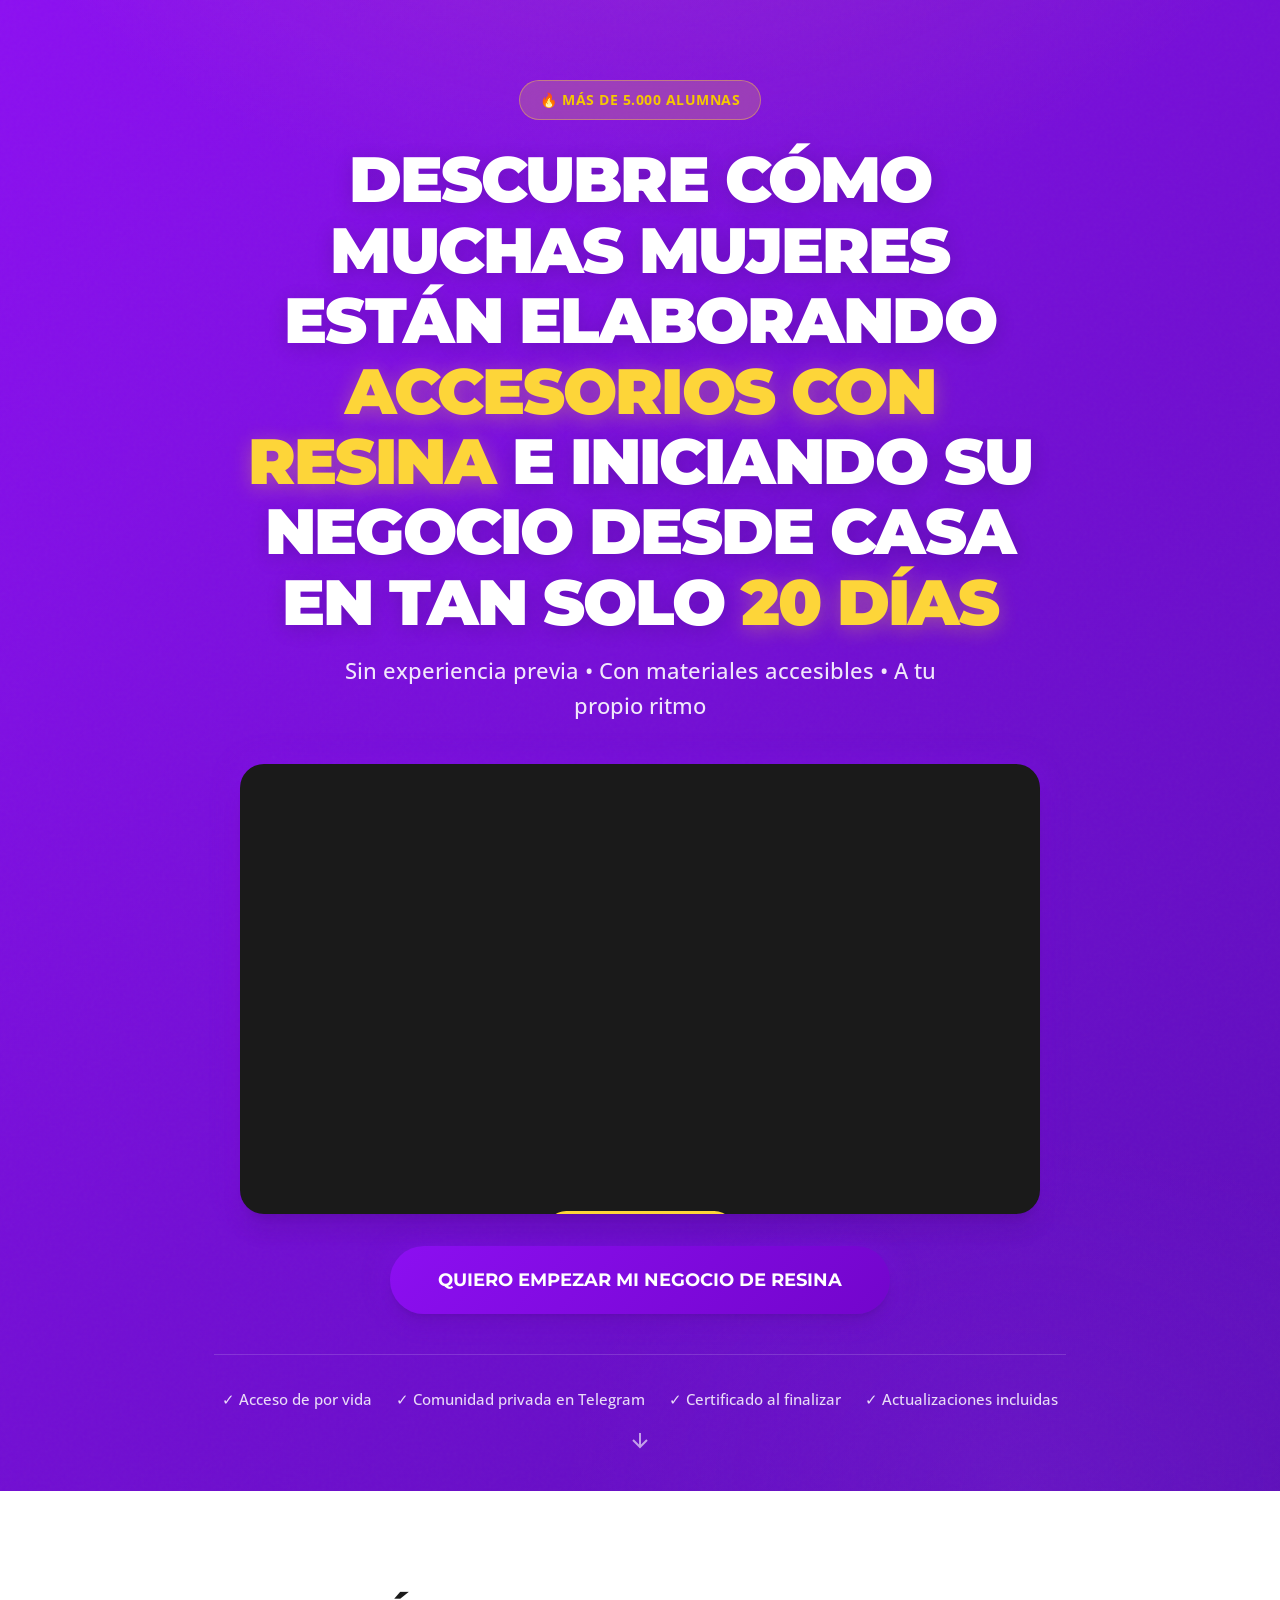
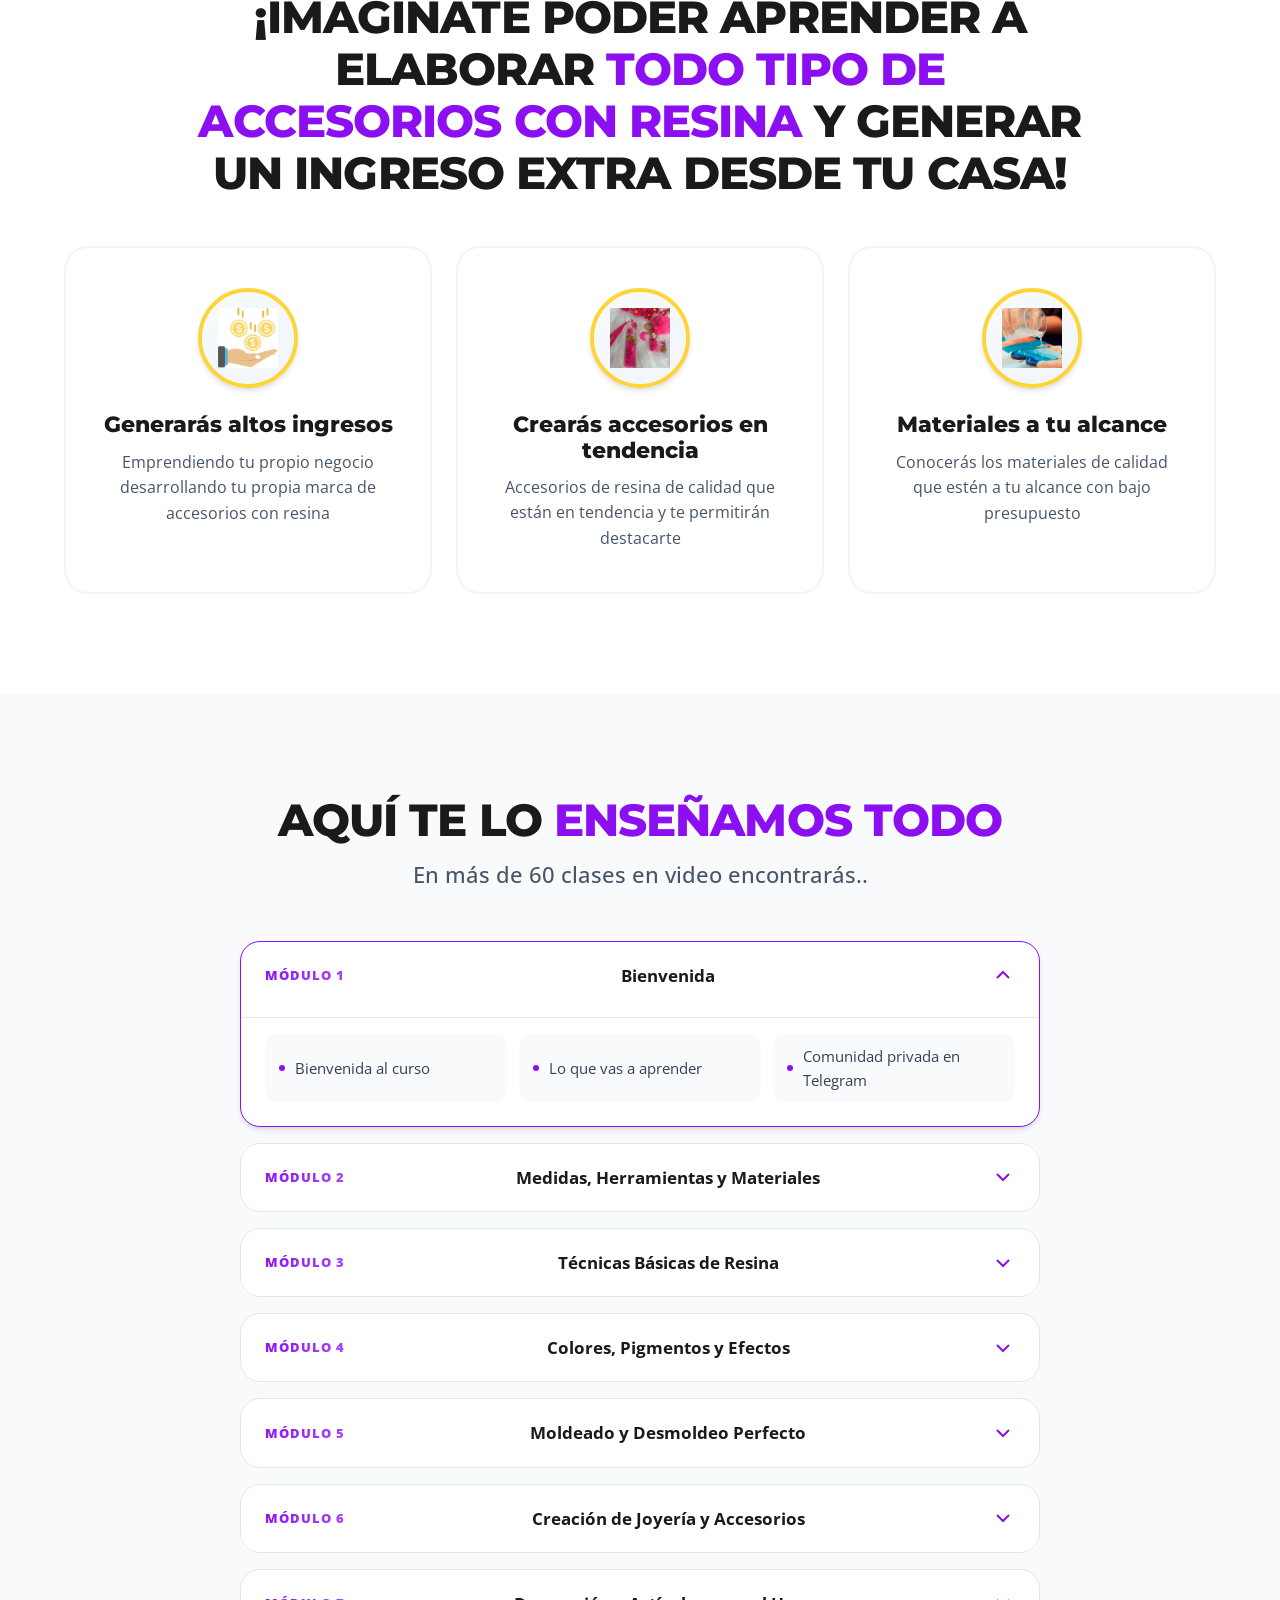
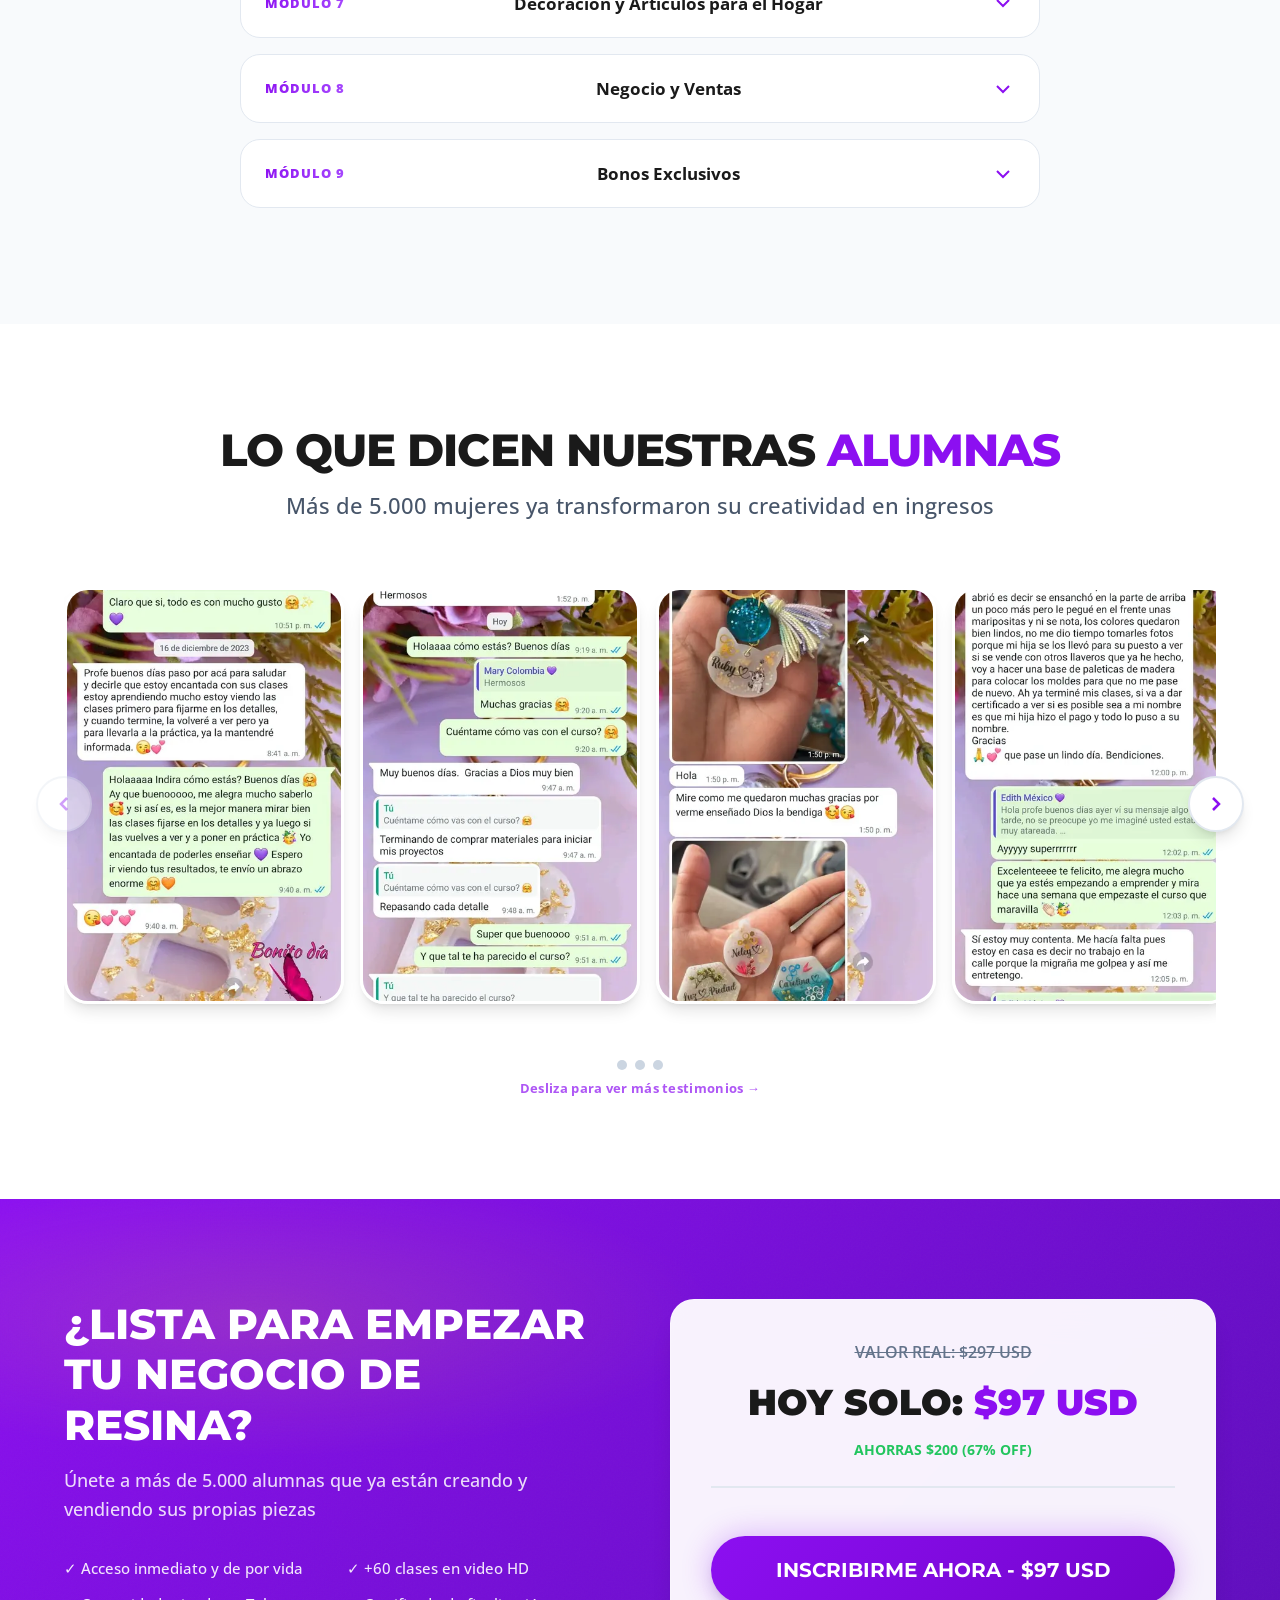
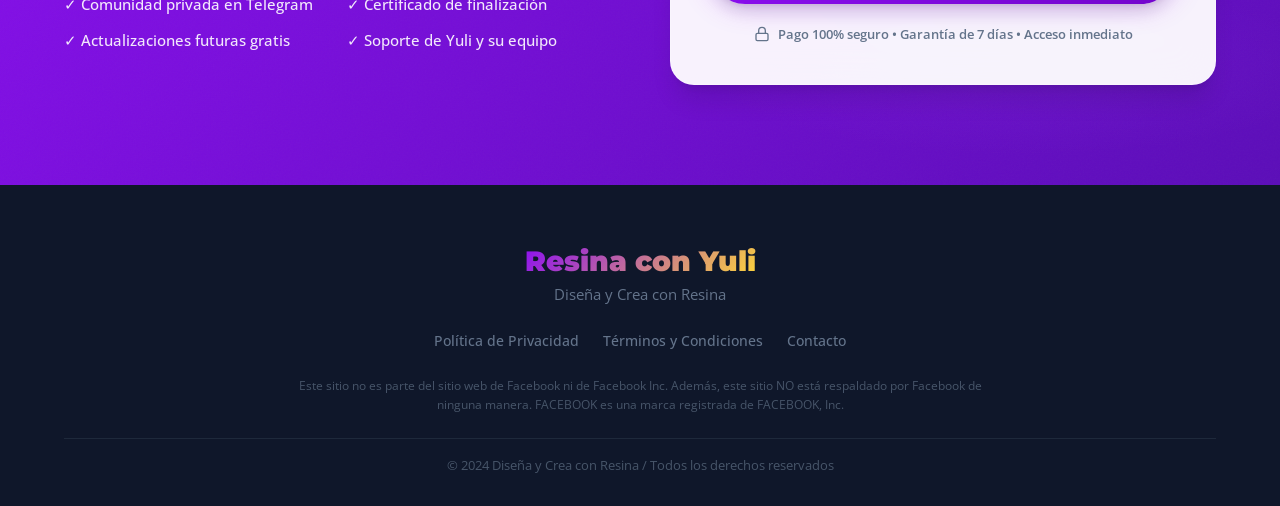
==== commit 9564a186: "Reemplazar completamente la landing page por la nueva version de Default Project" ====
--- a/index.html
+++ b/index.html
@@ -1,1462 +1,383 @@
 <!DOCTYPE html>
-<!-- saved from url=(0064)https://xn-%2Ddiseaycrea-w9a.com/resina-con-yuli?ref=W107508479O -->
-<html lang="es"><head>
-<!-- Meta Pixel Code -->
-<script>
-!function(f,b,e,v,n,t,s)
-{if(f.fbq)return;n=f.fbq=function(){n.callMethod?
-n.callMethod.apply(n,arguments):n.queue.push(arguments)};
-if(!f._fbq)f._fbq=n;n.push=n;n.loaded=!0;n.version='2.0';
-n.queue=[];t=b.createElement(e);t.async=!0;
-t.src=v;s=b.getElementsByTagName(e)[0];
-s.parentNode.insertBefore(t,s)}(window, document,'script',
-'https://connect.facebook.net/en_US/fbevents.js');
-fbq('init', '882864731210647');
-fbq('track', 'PageView');
-</script>
-<noscript><img height="1" width="1" style="display:none"
-src="https://www.facebook.com/tr?id=882864731210647&ev=PageView&noscript=1"
-/></noscript>
-<!-- End Meta Pixel Code -->
-<meta http-equiv="Content-Type" content="text/html; charset=UTF-8"><meta http-equiv="X-UA-Compatible" content="IE=edge"><title>DISEÑA Y CREA | REISNA CON YULI</title><meta name="description" content="MUNDO DE RESINA PARA EMPRENDER"> <meta name="keywords" content="resina"> <meta property="og:type" content="website"> <meta property="og:title" content="DISEÑA Y CREA | REISNA CON YULI"> <meta property="og:description" content="MUNDO DE RESINA PARA EMPRENDER"> <meta property="og:image" content="https://xn--diseaycrea-w9a.com//franquias/2/7357731/editor-html/12114834.png"> <meta property="og:url" content="http://xn--diseaycrea-w9a.com/resina-con-yuli?ref=W107508479O"> <meta name="viewport" content="width=device-width,initial-scale=1,user-scalable=no">  <link rel="stylesheet" href="./DISEÑA Y CREA _ REISNA CON YULI_files/bootstrap.min.css" media="all" onload="this.media=&#39;all&#39;"><link rel="stylesheet" href="./DISEÑA Y CREA _ REISNA CON YULI_files/FontList.css"><link href="./DISEÑA Y CREA _ REISNA CON YULI_files/material-icon.css" rel="stylesheet" media="all" onload="this.media=&#39;all&#39;"><link href="./DISEÑA Y CREA _ REISNA CON YULI_files/materialdesignicons.min.css" rel="stylesheet" media="all" onload="this.media=&#39;all&#39;"><link href="./DISEÑA Y CREA _ REISNA CON YULI_files/materialdesignicons(1).min.css" rel="stylesheet" media="all" onload="this.media=&#39;all&#39;"><link href="./DISEÑA Y CREA _ REISNA CON YULI_files/bootstrap.css" rel="stylesheet"><script type="text/javascript" async="" charset="utf-8" src="./DISEÑA Y CREA _ REISNA CON YULI_files/recaptcha__es.js.descarga" crossorigin="anonymous" integrity="sha384-TGqr7QRNQUxJ068dgcrA+DJnq0Rl1w2853p2JaVg5zXIdku7CnDp6bOZ/2YcIz1K"></script><script src="./DISEÑA Y CREA _ REISNA CON YULI_files/recaptcha" async="" defer=""></script><link href="./DISEÑA Y CREA _ REISNA CON YULI_files/app.2900d169.css" rel="preload" as="style"><link href="./DISEÑA Y CREA _ REISNA CON YULI_files/chunk-vendors.e974d998.css" rel="preload" as="style"><link href="./DISEÑA Y CREA _ REISNA CON YULI_files/app.d7376c51.js.descarga" rel="preload" as="script"><link href="./DISEÑA Y CREA _ REISNA CON YULI_files/chunk-vendors.ed0454fd.js.descarga" rel="preload" as="script"><link href="./DISEÑA Y CREA _ REISNA CON YULI_files/chunk-vendors.e974d998.css" rel="stylesheet"><link href="./DISEÑA Y CREA _ REISNA CON YULI_files/app.2900d169.css" rel="stylesheet"><style type="text/css">.vue-notification-group{display:block;position:fixed;z-index:5000}.vue-notification-wrapper{display:block;overflow:hidden;width:100%;margin:0;padding:0}.notification-title{font-weight:600}.vue-notification-template{background:#fff}.vue-notification,.vue-notification-template{display:block;box-sizing:border-box;text-align:left}.vue-notification{font-size:12px;padding:10px;margin:0 5px 5px;color:#fff;background:#44a4fc;border-left:5px solid #187fe7}.vue-notification.warn{background:#ffb648;border-left-color:#f48a06}.vue-notification.error{background:#e54d42;border-left-color:#b82e24}.vue-notification.success{background:#68cd86;border-left-color:#42a85f}.vn-fade-enter-active,.vn-fade-leave-active,.vn-fade-move{transition:all .5s}.vn-fade-enter,.vn-fade-leave-to{opacity:0}
-  @media (max-width: 768px) {
-    #1704323587280,
-    #1707504778000,
-    div[element="PanelComponent"]#1704323587280 {
-      height: 1450px !important;
-      min-height: 1450px !important;
-    }
-  }</style><style type="text/css">.lf-trans-fast{transition-duration:.15s}.vue-lottie-player{font-family:averta_stdregular;-moz-osx-font-smoothing:grayscale;-webkit-font-smoothing:antialiased;text-rendering:optimizeLegibility;background:#fff}.lf-bg-grey-lightest{background-color:#f8fafc}.bg-white{background-color:#fff}.lf-border-grey-light{border-color:#dae1e7}.lf-rounded-md{border-radius:.375rem}.lf-rounded-full{border-radius:9999px}.lf-border{border-width:1px;border-style:solid}.lf-triangle-border{border-left-width:0;border-bottom-width:0;border-style:solid;transform:rotate(135deg);border-radius:0 3px 0 0;bottom:-8px;right:20px}.lf-border-t{border-top-width:1px}.lf-border-r{border-right-width:1px}.cursor-pointer{cursor:pointer}.lf-flex{display:flex}.lf-flex-col{flex-direction:column}.lf-items-center{align-items:center}.lf-justify-center{justify-content:center}.font-lf-bold{font-family:averta_stdbold}.lf-h-4{height:1rem}.lf-h-5{height:1.25rem}.lf-h-8{height:2rem}.lf-h-full{height:100%}.lf-mx-2{margin-left:.5rem;margin-right:.5rem}.lf-mx-3{margin-left:.75rem;margin-right:.75rem}.lf-mb-1{margin-bottom:.25rem}.lf-mb-3{margin-bottom:.75rem}.lf-mb-4{margin-bottom:1rem}.lf-mb-18{margin-bottom:4.5rem}.lf-w-full{width:100%}.lf-min-w-6{min-width:1.5rem}.lf-min-w-8{min-width:2rem}.lf-opacity-50{opacity:.5}.lf-opacity-70{opacity:.7}.outline-none{outline:0}.lf-p-2{padding:.5rem}.lf-p-3{padding:.75rem}.lf-py-1{padding-top:.25rem;padding-bottom:.25rem}.lf-px-1{padding-left:.25rem;padding-right:.25rem}.lf-py-2{padding-top:.5rem;padding-bottom:.5rem}.lf-px-3{padding-left:.75rem;padding-right:.75rem}.lf-py-6{padding-top:1.5rem;padding-bottom:1.5rem}.lf-py-2px{padding-top:.125rem;padding-bottom:.125rem}.lf-fixed{position:fixed}.lf-absolute{position:absolute}.lf-relative{position:relative}.lf-pin-r{right:0}.lf-pin-b{bottom:0}.lf-pin-l{left:0}.lf-text-center{text-align:center}.text-grey-darkest{color:#3d4852}.text-grey-dark{color:#8795a1}.lf-text-xs{font-size:.75rem}.lf-text-sm{font-size:.875rem}.lf-w-4{width:1rem}.lf-w-5{width:1.25rem}.lf-w-8{width:2rem}.lf-w-86{width:22rem}.lf-spinner{height:64px;width:64px;border:5px solid #14ccce;border-right-color:transparent;border-radius:50%;margin:0 auto;-webkit-animation:rotate .8s linear infinite;animation:rotate .8s linear infinite;z-index:1;position:absolute}@-webkit-keyframes rotate{to{transform:rotate(1turn)}}@keyframes rotate{0%{transform:rotate(0deg)}to{transform:rotate(1turn)}}#lf-range{margin:0;padding:0;width:100%;height:.25rem;background:transparent;font:1em/1 arial,sans-serif;outline:0;border-radius:5px}#lf-range,#lf-range::-webkit-slider-thumb{-webkit-appearance:none}#lf-range::-webkit-slider-runnable-track{box-sizing:border-box;border:none;width:100%;height:.25rem;background:none;border-radius:10px}#lf-range::-moz-range-track{box-sizing:border-box;border:none;width:100%;height:.25rem;background:none;border-radius:10px}#lf-range::-ms-track{box-sizing:border-box;border:none;width:100%;height:.25rem;background:none;border-radius:10px}#lf-range::-webkit-slider-thumb{box-sizing:border-box;border:none;width:14px;height:14px;border-radius:50%;background:#006b78;margin-top:-5px}#lf-range::-moz-range-thumb{box-sizing:border-box;border:none;width:14px;height:14px;border-radius:50%;background:#006b78;margin-top:-5px}#lf-range::-ms-thumb{margin-top:0;box-sizing:border-box;border:none;width:14px;height:14px;border-radius:50%;background:#006b78;margin-top:-5px}#lf-range::-ms-tooltip{display:none}@media (min-width:576px){.lf-sm\:mb-0{margin-bottom:0}}
-  @media (max-width: 768px) {
-    #1704323587280,
-    #1707504778000,
-    div[element="PanelComponent"]#1704323587280 {
-      height: 1450px !important;
-      min-height: 1450px !important;
-    }
-  }</style><style id="__altcha-css">@keyframes overlay-slidein{to{opacity:1;top:50%}}@keyframes altcha-spinner{to{transform:rotate(360deg)}}.altcha{background:var(--altcha-color-base, transparent);border:var(--altcha-border-width, 1px) solid var(--altcha-color-border, #a0a0a0);border-radius:var(--altcha-border-radius, 3px);color:var(--altcha-color-text, currentColor);display:flex;flex-direction:column;max-width:var(--altcha-max-width, 260px);position:relative}.altcha:focus-within{border-color:var(--altcha-color-border-focus, currentColor)}.altcha[data-floating]{background:var(--altcha-color-base, white);display:none;filter:drop-shadow(3px 3px 6px rgba(0,0,0,.2));left:-100%;position:fixed;top:-100%;width:var(--altcha-max-width, 260px);z-index:999999}.altcha[data-floating=top] .altcha-anchor-arrow{border-bottom-color:transparent;border-top-color:var(--altcha-color-border, #a0a0a0);bottom:-12px;top:auto}.altcha[data-floating=bottom]:focus-within::after{border-bottom-color:var(--altcha-color-border-focus, currentColor)}.altcha[data-floating=top]:focus-within::after{border-top-color:var(--altcha-color-border-focus, currentColor)}.altcha[data-floating]:not([data-state=unverified]){display:block}.altcha-anchor-arrow{border:6px solid transparent;border-bottom-color:var(--altcha-color-border, #a0a0a0);content:"";height:0;left:12px;position:absolute;top:-12px;width:0}.altcha-main{align-items:center;display:flex;gap:.4rem;padding:.7rem;position:relative}.altcha-code-challenge{background:var(--altcha-color-base, white);border:1px solid var(--altcha-color-border-focus, currentColor);border-radius:var(--altcha-border-radius, 3px);filter:drop-shadow(3px 3px 6px rgba(0,0,0,.2));padding:.5rem;position:absolute;top:2.5rem;z-index:9999999}.altcha-code-challenge>form{display:flex;flex-direction:column;gap:.5rem}.altcha-code-challenge-input{border:1px solid currentColor;border-radius:3px;box-sizing:border-box;outline:0;font-size:16px;padding:.35rem;width:220px}.altcha-code-challenge-input:focus{outline:2px solid color-mix(in srgb,var(--altcha-color-active, #1D1DC9) 20%,transparent)}.altcha-code-challenge-input:disabled{opacity:.7}.altcha-code-challenge-image{background-color:#fff;border:1px solid currentColor;border-radius:3px;box-sizing:border-box;object-fit:contain;height:50px;width:220px}.altcha-code-challenge-audio,.altcha-code-challenge-reload{background:color-mix(in srgb,var(--altcha-color-text, currentColor) 10%,transparent);border:0;border-radius:3px;color:var(--altcha-color-text, currentColor);cursor:pointer;display:flex;align-items:center;justify-content:center;padding:.35rem}.altcha-code-challenge-audio:disabled,.altcha-code-challenge-reload:disabled,.altcha-code-challenge-verify:disabled{opacity:.7;pointer-events:none}.altcha-code-challenge-audio>*,.altcha-code-challenge-reload>*{height:20px;width:20px}.altcha-code-challenge-buttons{display:flex;justify-content:space-between}.altcha-code-challenge-buttons-left{display:flex;gap:.25rem}.altcha-code-challenge-verify{align-items:center;background:var(--altcha-color-active, #1D1DC9);border:0;border-radius:3px;color:#fff;cursor:pointer;display:flex;gap:.5rem;font-size:100%;padding:.35rem 1rem}.altcha-code-challenge-arrow{border:6px solid transparent;border-bottom-color:var(--altcha-color-border, currentColor);content:"";height:0;left:.15rem;position:absolute;top:-12px;width:0}.altcha[data-floating=top] .altcha-code-challenge{top:-150px}.altcha[data-floating=top] .altcha-code-challenge-arrow{border-bottom-color:transparent;border-top-color:var(--altcha-color-border, currentColor);bottom:-12px;top:auto}.altcha-label{cursor:pointer;flex-grow:1}.altcha-logo{color:currentColor!important;opacity:.7}.altcha-footer:hover,.altcha-logo:hover{opacity:1}.altcha-error{color:var(--altcha-color-error-text, #f23939);display:flex;font-size:.85rem;gap:.3rem;padding:0 .7rem .7rem}.altcha-footer{align-items:center;background-color:var(--altcha-color-footer-bg, transparent);display:flex;font-size:.75rem;opacity:.7;justify-content:end;padding:.2rem .7rem}.altcha-footer a{color:currentColor}.altcha-checkbox{display:flex;align-items:center;justify-content:center;height:24px;position:relative;width:24px}.altcha-checkbox .altcha-spinner{bottom:0;left:0;position:absolute;right:0;top:0}.altcha-checkbox input{width:18px;height:18px;margin:0}.altcha-checkbox-verifying input{appearance:none;opacity:0;pointer-events:none}.altcha-spinner{animation:altcha-spinner .75s infinite linear;transform-origin:center}.altcha-overlay{--altcha-color-base:#fff;--altcha-color-text:#000;animation:overlay-slidein .5s forwards;display:flex;flex-direction:column;gap:.5rem;left:50%;width:260px;opacity:0;position:fixed;top:45%;transform:translate(-50%,-50%)}.altcha-overlay-backdrop{background:rgba(0,0,0,.5);bottom:0;display:none;left:0;position:fixed;right:0;top:0;z-index:99999999}.altcha-overlay-close-button{align-self:flex-end;background:0 0;border:0;padding:.25rem;cursor:pointer;color:currentColor;font-size:130%;line-height:1;opacity:.7}@media (max-height:450px){.altcha-overlay{top:10%!important;transform:translate(-50%,0)}}
-  @media (max-width: 768px) {
-    #1704323587280,
-    #1707504778000,
-    div[element="PanelComponent"]#1704323587280 {
-      height: 1450px !important;
-      min-height: 1450px !important;
-    }
-  }</style><style>
-  @import url('https://cdn.jsdelivr.net/npm/@mdi/font@5.8.55/css/materialdesignicons.min.css');
-  @import url('https://fonts.googleapis.com/css2?family=Montserrat:wght@400;700;800;900&family=Open+Sans:wght@400;600;700;800&display=swap');
-  
-
-  h1, h2, h3, h4, h5, h6, .default {
-    font-weight: 900 !important;
-  }
-
-  h2 span, h1 span, h3 span, h4 span, h5 span, h6 span {
-    font-weight: 900 !important;
-  }
-  
-  .card-header .btn-link {
-    font-family: "Open Sans", helvetica, sans-serif !important;
-    font-weight: 800 !important;
-    font-size: 19px !important;
-    color: #ffffff !important;
-    -webkit-text-fill-color: #ffffff !important;
-  }
-  @media (max-width: 768px) {
-    .card-header .btn-link {
-      font-size: 15px !important;
-    }
-  }
-  .mdi-chevron-double-down::before {
-    content: "\F0141" !important;
-    font-family: "Material Design Icons" !important;
-    font-weight: normal !important;
-    font-style: normal !important;
-    display: inline-block !important;
-    text-decoration: inherit !important;
-  }
-  .mdi::before {
-    font-family: "Material Design Icons" !important;
-  }
-
-  @media (max-width: 768px) {
-    #1704323587280,
-    #1707504778000,
-    div[element="PanelComponent"]#1704323587280 {
-      height: 1450px !important;
-      min-height: 1450px !important;
-    }
-  }</style>
-
-<style id="faq-normal-font-style">
-  #1708974113874 .card-body,
-  #1708974113874 .card-body *,
-  .container-accordion-group .card-body,
-  .container-accordion-group .card-body * {
-    font-weight: 400 !important;
-    font-weight: normal !important;
-  }
-
-  @media (max-width: 768px) {
-    #1704323587280,
-    #1707504778000,
-    div[element="PanelComponent"]#1704323587280 {
-      height: 1450px !important;
-      min-height: 1450px !important;
-    }
-  }</style>
-
-
-<style id="clean-unified-landing-styles">
-/* === CAROUSEL & TESTIMONIOS STYLES === */
-.t-track {
-  display: flex;
-  gap: 16px;
-  overflow-x: auto;
-  scroll-snap-type: x mandatory;
-  padding: 10px 8px 24px 8px;
-  -webkit-overflow-scrolling: touch;
-  scrollbar-width: thin;
-  scrollbar-color: #E3C9FF transparent;
-  scroll-behavior: smooth;
-}
-.t-track::-webkit-scrollbar { height: 6px; }
-.t-track::-webkit-scrollbar-thumb { background: #E3C9FF; border-radius: 10px; }
-
-.t-card { flex: 0 0 auto; scroll-snap-align: start; }
-.t-chat-card { width: 220px; }
-.t-chat-card img {
-  border-radius: 16px;
-  box-shadow: 0 8px 25px rgba(140,15,241,.15);
-  border: 3px solid #fff;
-  width: 100%;
-  height: auto;
-  display: block;
-}
-
-.t-nav {
-  position: absolute;
-  top: 50%;
-  transform: translateY(-50%);
-  z-index: 20 !important;
-  width: 42px;
-  height: 42px;
-  border-radius: 50%;
-  border: none;
-  background: #8C0FF1 !important;
-  color: #ffffff !important;
-  box-shadow: 0 4px 15px rgba(140,15,241,0.4) !important;
-  cursor: pointer;
-  font-size: 18px !important;
-  display: flex !important;
-  align-items: center;
-  justify-content: center;
-  transition: transform 0.2s, background 0.2s;
-}
-.t-nav:hover {
-  transform: translateY(-50%) scale(1.1);
-  background: #7305cc !important;
-}
-.t-prev { left: -10px !important; }
-.t-next { right: -10px !important; }
-
-.t-swipe-hint {
-  text-align: center;
-  color: #8C0FF1;
-  font-size: 13px;
-  font-weight: 700;
-  margin-top: -8px;
-  margin-bottom: 16px;
-  letter-spacing: 0.3px;
-}
-
-.t-vid-card.t-playing .t-poster,
-.t-vid-card.t-playing .t-play-btn { display: none !important; }
-.t-vid-card:not(.t-playing) video { display: none !important; }
-
-#1704319969083,
-[id="1704319969083"] {
-  width: 100% !important;
-  max-width: 1100px !important;
-  left: 0 !important;
-  right: 0 !important;
-  margin: 0 auto !important;
-  top: 0 !important;
-  position: relative !important;
-  display: block !important;
-}
-
-/* === DESKTOP LAYOUT (PC) === */
-@media (min-width: 769px) {
-  #1704323587280,
-  #1707504778000 {
-    height: auto !important;
-    min-height: 2200px !important;
-    overflow: visible !important;
-    position: relative !important;
-    margin-top: 0 !important;
-  }
-}
-
-/* === MOBILE LAYOUT (CELULAR) === */
-@media (max-width: 768px) {
-  .t-chat-card { width: 190px; }
-  .t-nav {
-    width: 36px !important;
-    height: 36px !important;
-    font-size: 15px !important;
-  }
-  .t-prev { left: -4px !important; }
-  .t-next { right: -4px !important; }
-
-  #1704323587280,
-  #1707504778000 {
-    height: auto !important;
-    min-height: auto !important;
-    margin-top: 0 !important;
-    padding-bottom: 30px !important;
-    position: relative !important;
-  }
-  #1707504779000 {
-    margin-top: 0 !important;
-    position: relative !important;
-  }
-}
-</style>
-<style id="hide-flags-panel-style">
-      #1707504775000,
-      div[element="PanelComponent"]#1707504775000 {
-        display: none !important;
-        height: 0px !important;
-        min-height: 0px !important;
-        padding: 0px !important;
-        margin: 0px !important;
-        overflow: hidden !important;
-      }
-    </style>
-</head><body style="--text-family-h1: arial black, avant garde; --text-size-h1: 80px; --text-size-mobile-h1: 40px; --text-color-h1: black; --text-line-height-h1: 1.1em; --text-family-h2: Muli Black, sans-serif; --text-size-h2: 45px; --text-size-mobile-h2: 25px; --text-color-h2: black; --text-line-height-h2: 1.1em; --text-family-h3: Muli, sans-serif; --text-size-h3: 45px; --text-size-mobile-h3: 25px; --text-color-h3: black; --text-line-height-h3: 1.1em; --text-family-h4: Muli, sans-serif; --text-size-h4: 35px; --text-size-mobile-h4: 20px; --text-color-h4: black; --text-line-height-h4: 1.1em; --text-family-h5: Muli, sans-serif; --text-size-h5: 25px; --text-size-mobile-h5: 18px; --text-color-h5: black; --text-line-height-h5: 1em; --text-family-h6: Muli, sans-serif; --text-size-h6: 20px; --text-size-mobile-h6: 15px; --text-color-h6: black; --text-line-height-h6: 1em; --text-family-p: Muli, sans-serif; --text-size-p: 17px; --text-size-mobile-p: 15px; --text-color-p: black; --text-line-height-p: 1em; --bg-page: rgba(255, 255, 255, 1);"><div id="getfranchiseScript"></div><noscript><strong>We're sorry but publication doesn't work properly without JavaScript enabled. Please enable it to continue.</strong></noscript><script>const config = [{"name": "PanelElement", "id": "1707504770000", "config": {"enable_tags": false, "enabled_tags": [], "separatorActive": false, "separatorHtml": "", "separatorEffect": "waves-floating", "separatorColors": {"first": "#FFF", "second": "#eff20a", "third": "#2e3032", "fourth": "#001bf4", "custom": false, "value1": 5, "value2": 8, "value3": 5, "value4": 5}, "tag": "", "showMobile": true, "showDesktop": true, "height": "978px", "minHeight": "200px", "background-color": "#F0F0F0", "backgroundColor": "linear-gradient(90deg,     rgba(140, 15, 241, 1)     0%,rgba(140,15,241,1) 100%)", "overlayColor": "#F0F0F0", "buttonColor": "#000", "buttonIcon": "#fff", "overlayCustom": false, "internalBackgroundColor": "linear-gradient(90deg,     rgba(140, 15, 241, 1)     0%,rgba(140,15,241,1) 100%)", "video": "", "videoInternal": false, "autoplay": false, "muted": false, "loop": false, "border": "0 none #000000", "borderWidth": "0 0 0 0", "boxShadow": "0 0 0 0 black initial", "backgroundImage": "none", "backgroundPosition": "center", "backgroundOrigin": "border-box", "backgroundRepeat": "no-repeat", "backgroundSize": "cover", "backgroundAttachment": "scroll", "internalBackgroundImage": "none", "internalBackgroundPosition": "center", "internalBackgroundOrigin": "border-box", "internalBackgroundRepeat": "no-repeat", "internalBackgroundSize": "cover", "internalBackgroundAttachment": "scroll", "borderRadius": "0 0 0 0", "fixed": false, "fixedMobile": false, "anchorActive": false, "parallaxActive": false, "parallaxEffect": "scroll", "parallaxSpeed": 20, "anchorName": "", "infiniteSliderAnimation": false, "arrowActive": false, "arrowWidth": 33, "arrowWidthMobile": 100, "arrowHeight": 50, "arrowColor": "#F0F0F0", "columns": false, "columns_count": 2, "hidePanel": false, "timeHidePanel": 0, "typeHidePanel": "time", "unitsHidePanel": "seconds", "nameHidePanel": "panel1704321603151", "childs": [{"name": "TextComponent", "id": "1600870662136", "config": {"tag": "h3", "smartTag": "", "flag": "Neutral", "content": "<h3 class=\"clean-text-css\" style=\"text-align: center;\"><span style=\"display:block;line-height:1.1;\"><span style=\"font-size:22px;\"><span style=\"font-family:Montserrat,sans-serif;\">Lorem ipsum dolor sit amet, consectetur adipiscing elit</span></span></span></h3>\n", "zIndex": "auto", "maxWidth": "500px", "rotation": "0deg", "width": "952px", "fontSizeMobile": "18px", "alignMobile": "center", "paddingTop": "30px", "paddingLeft": "5px", "paddingRight": "5px", "paddingBottom": "15px", "animation": {"in": {"action": "time", "time": 0, "scroll": 0, "effect": "none", "speed": "slow", "infinite": false}, "out": {"action": "time", "time": 0, "scroll": 0, "effect": "none", "delay": "1", "speed": "1", "infinite": false}}, "top": "65.99432373046875px", "left": "93.97726440429688px", "order_mobile": 0, "showDesktop": true, "showMobile": true, "height": "88px"}}, {"name": "TextComponent", "id": "1600870660500", "config": {"tag": "h1", "smartTag": "", "flag": "Neutral", "content": "<h1 class=\"clean-text-css\" style=\"text-align: center;\"><span style=\"display:block;line-height:1.1;\"><span style=\"color:#000000;\"><span style=\"font-family:Muli Black,sans-serif;\"></span></span><span style=\"font-family:Muli Black,sans-serif;\"><span style=\"font-size:45px;\">Insert Your Title Content Here</span></span><span style=\"color:#000000;\"><span style=\"font-family:Muli Black,sans-serif;\"><br />\n<span style=\"font-size:45px;\"><span style=\"background-color:#86c76c;\"></span></span></span></span><span style=\"color:#2c3e50;\"></span><span style=\"color:#2c3e50;\"><span style=\"font-size:45px;\"><span style=\"font-family:montserratblack;\"></span></span></span></span></h1>\n", "zIndex": "auto", "maxWidth": "500px", "rotation": "0deg", "width": "919px", "fontSizeMobile": "30px", "alignMobile": "center", "paddingTop": "5px", "paddingLeft": "5px", "paddingRight": "5px", "paddingBottom": "5px", "animation": {"in": {"action": "time", "time": 0, "scroll": 0, "effect": "none", "speed": "slow", "infinite": false}, "out": {"action": "time", "time": 0, "scroll": 0, "effect": "none", "delay": "1", "speed": "1", "infinite": false}}, "pinConfig": {"pin": false, "pTop": "0", "pBottom": "0", "pLeft": "0", "pRight": "0", "position": ""}, "top": "109.0198974609375px", "left": "110.48294067382812px", "order_mobile": 1, "showDesktop": true, "showMobile": true, "height": "76px"}}, {"name": "BoxComponent", "id": "1600870666556", "config": {"tag": "", "width": "964px", "zIndex": "auto", "maxWidth": "500px", "height": "1088px", "minHeight": "100px", "border": "4px none #AC9E91FF", "boxShadow": "14px 9px 16px 9px #5080977A  ", "background-color": "#000000", "backgroundImage": "none", "backgroundPosition": "center", "backgroundOrigin": "border-box", "backgroundRepeat": "no-repeat", "backgroundSize": "cover", "backgroundAttachment": "scroll", "borderRadius": "20px 20px 20px 20px", "paddingTop": "15px", "paddingLeft": "15px", "paddingRight": "15px", "paddingBottom": "15px", "parallaxActive": false, "parallaxEffect": "scroll", "parallaxSpeed": 20, "animation": {"in": {"action": "time", "time": 0, "scroll": 0, "effect": "none", "speed": "slow", "infinite": false}, "out": {"action": "time", "time": 0, "scroll": 0, "effect": "none", "delay": "1", "speed": "1", "infinite": false}}, "pinConfig": {"pin": false, "manual": false, "type": "mid-mid", "pTop": "0", "pBottom": "0", "pLeft": "0", "pRight": "0", "position": "", "btnClick": ""}, "background": "#FFFFFF", "backgroundColor": "#ABC8D6FF", "src": "https://omb11.com//franquias/2/181114/editor-html/1964291.png", "top": "216.9886474609375px", "left": "84.97158813476562px", "order_desktop": 2, "order_mobile": 2, "showDesktop": true, "showMobile": true, "childs": [{"name": "YoutubeVideoComponent", "id": "1600870666625", "config": {"tag": "", "width": "911px", "height": "385px", "zIndex": "auto", "maxWidth": "500px", "rotation": "0deg", "border": "5px none #86C76CFF", "boxShadow": "0px 0px 14px 7px #4427BEFF inset", "borderRadius": "20px 20px 20px 20px", "paddingTop": "15px", "paddingLeft": "15px", "paddingRight": "15px", "paddingBottom": "5px", "StickyVideo": false, "positionSticky": "", "btnClick": "", "sizeSticky": "", "sizeBtn": null, "ative": false, "src": "https://www.youtube.com/embed/1sfGOrN33Q4?&playlist=1sfGOrN33Q4&loop=1&controls=0&start=0&end=0", "checkBoxAutoPlay": false, "checkBoxLoop": "false", "checkBoxControl": "false", "startYoutube": "0", "endYoutube": "0", "animation": {"in": {"action": "time", "time": 0, "scroll": 0, "effect": "none", "speed": "slow", "infinite": false}, "out": {"action": "time", "time": 0, "scroll": 0, "effect": "none", "delay": "1", "speed": "1", "infinite": false}}, "order_mobile": 0, "showDesktop": true, "showMobile": true, "top": "30.965911865234375px", "left": "27.96875px"}}, {"name": "TextComponent", "id": "1600870664156", "config": {"tag": "h5", "smartTag": "", "flag": "Neutral", "content": "<h5 class=\"clean-text-css\" style=\"text-align: center;\"><span style=\"display:block;line-height:1.3;\"><span style=\"font-size:22px;\"><span style=\"font-family:Montserrat,sans-serif;\">Remind your customers the reasons why they should get this product right now (Subtitle)</span></span></span></h5>\n", "zIndex": "auto", "maxWidth": "500px", "rotation": "0deg", "width": "818px", "fontSizeMobile": "16px", "alignMobile": "center", "paddingTop": "15px", "paddingLeft": "5px", "paddingRight": "5px", "paddingBottom": "15px", "animation": {"in": {"action": "time", "time": 0, "scroll": 0, "effect": "none", "speed": "slow", "infinite": false}, "out": {"action": "time", "time": 0, "scroll": 0, "effect": "none", "delay": "1", "speed": "1", "infinite": false}}, "top": "587.9829406738281px", "left": "75px", "order_mobile": 1, "showDesktop": true, "showMobile": true, "height": "49px"}}, {"name": "ImageComponent", "id": "1600870662792", "config": {"zIndex": "auto", "rotation": "0deg", "src": "https://storage.builderall.com//franquias/2/73748/editor-html/6068619.png", "alt": "", "title": "", "width": "436px", "height": "90px", "left": "511.3778381347656px", "top": "643.9346313476562px", "showDesktop": true, "showMobile": true, "opacity": 1, "boxShadow": "0px 0px 0px 0px #000000", "borderRadius": "0 0 0 0", "paddingTop": "5px", "paddingLeft": "60px", "paddingRight": "60px", "paddingBottom": "15px", "marginLeft": "0", "marginRight": "0", "link": {"type": "web", "value": "", "target": "_blank", "targetID": 0}, "tag": "", "maxWidth": "500px", "border": "0 none #000000", "animation": {"in": {"action": "time", "time": 0, "scroll": 0, "effect": "none", "speed": "slow", "infinite": false}, "out": {"action": "time", "time": 0, "scroll": 0, "effect": "none", "delay": "1", "speed": "1", "infinite": false}}, "pinConfig": {"pin": false, "pTop": "0", "pBottom": "0", "pLeft": "0", "pRight": "0", "position": ""}, "order_mobile": 2, "id": 1569077215523}}, {"name": "TextComponent", "id": "1600870662005", "config": {"tag": "h5", "smartTag": "", "flag": "Neutral", "content": "<h5 class=\"clean-text-css\" style=\"text-align: left;\"><span style=\"font-size:18px;\"><span style=\"font-family:Montserrat,sans-serif;\"> <span style=\"display:block;line-height:1.3;\"></span></span></span><span style=\"font-family:Montserrat,sans-serif;\"><span style=\"display:block;line-height:1.3;\"><span style=\"font-size:16px;\"><i class=\"mdi mdi-check-all\" contenteditable=\"false\"></i> Reason why your lead should take the next step</span></span></span><span style=\"font-size:18px;\"><span style=\"font-family:Montserrat,sans-serif;\"><span style=\"display:block;line-height:1.3;\"></span></span></span></h5>\n", "zIndex": "auto", "maxWidth": "500px", "rotation": "0deg", "width": "478px", "fontSizeMobile": "15px", "alignMobile": "center", "paddingTop": "5px", "paddingLeft": "5px", "paddingRight": "5px", "paddingBottom": "5px", "animation": {"in": {"action": "time", "time": 0, "scroll": 0, "effect": "none", "speed": "slow", "infinite": false}, "out": {"action": "time", "time": 0, "scroll": 0, "effect": "none", "delay": "1", "speed": "1", "infinite": false}}, "top": "694.9999694824219px", "left": "30.965911865234375px", "order_mobile": 3, "showDesktop": true, "showMobile": true, "height": "91px"}}, {"name": "TextComponent", "id": "1600870659551", "config": {"tag": "h5", "smartTag": "", "flag": "Neutral", "content": "<h5 class=\"clean-text-css\" style=\"text-align: left;\"><span style=\"font-size:18px;\"><span style=\"font-family:Montserrat,sans-serif;\"> <span style=\"display:block;line-height:1.3;\"></span></span></span><span style=\"font-family:Montserrat,sans-serif;\"><span style=\"display:block;line-height:1.3;\"><span style=\"font-size:16px;\"><i class=\"mdi mdi-check-all\" contenteditable=\"false\"></i> Reason why your lead should take the next step</span></span></span><span style=\"font-size:18px;\"><span style=\"font-family:Montserrat,sans-serif;\"><span style=\"display:block;line-height:1.3;\"></span></span></span></h5>\n", "zIndex": "auto", "maxWidth": "500px", "rotation": "0deg", "width": "478px", "fontSizeMobile": "15px", "alignMobile": "center", "paddingTop": "5px", "paddingLeft": "5px", "paddingRight": "5px", "paddingBottom": "5px", "animation": {"in": {"action": "time", "time": 0, "scroll": 0, "effect": "none", "speed": "slow", "infinite": false}, "out": {"action": "time", "time": 0, "scroll": 0, "effect": "none", "delay": "1", "speed": "1", "infinite": false}}, "top": "740.9801025390625px", "left": "30.965911865234375px", "order_mobile": 4, "showDesktop": true, "showMobile": true, "height": "91px", "id": 1586809298431}}, {"name": "TextComponent", "id": "1600870664653", "config": {"tag": "h5", "smartTag": "", "flag": "Neutral", "content": "<h5 class=\"clean-text-css\" style=\"text-align: left;\"><span style=\"font-size:18px;\"><span style=\"font-family:Montserrat,sans-serif;\"> <span style=\"display:block;line-height:1.3;\"></span></span></span><span style=\"font-family:Montserrat,sans-serif;\"><span style=\"display:block;line-height:1.3;\"><span style=\"font-size:16px;\"><i class=\"mdi mdi-check-all\" contenteditable=\"false\"></i> Reason why your lead should take the next step</span></span></span><span style=\"font-size:18px;\"><span style=\"font-family:Montserrat,sans-serif;\"><span style=\"display:block;line-height:1.3;\"></span></span></span></h5>\n", "zIndex": "auto", "maxWidth": "500px", "rotation": "0deg", "width": "478px", "fontSizeMobile": "15px", "alignMobile": "center", "paddingTop": "5px", "paddingLeft": "5px", "paddingRight": "5px", "paddingBottom": "5px", "animation": {"in": {"action": "time", "time": 0, "scroll": 0, "effect": "none", "speed": "slow", "infinite": false}, "out": {"action": "time", "time": 0, "scroll": 0, "effect": "none", "delay": "1", "speed": "1", "infinite": false}}, "top": "788.9772338867188px", "left": "30.965911865234375px", "order_mobile": 5, "showDesktop": true, "showMobile": true, "height": "91px", "id": 1586809298432}}, {"name": "TextComponent", "id": "1600870667422", "config": {"tag": "h5", "smartTag": "", "flag": "Neutral", "content": "<h5 class=\"clean-text-css\" style=\"text-align: left;\"><span style=\"font-size:18px;\"><span style=\"font-family:Montserrat,sans-serif;\"> <span style=\"display:block;line-height:1.3;\"></span></span></span><span style=\"font-family:Montserrat,sans-serif;\"><span style=\"display:block;line-height:1.3;\"><span style=\"font-size:16px;\"><i class=\"mdi mdi-check-all\" contenteditable=\"false\"></i> Reason why your lead should take the next step</span></span></span><span style=\"font-size:18px;\"><span style=\"font-family:Montserrat,sans-serif;\"><span style=\"display:block;line-height:1.3;\"></span></span></span></h5>\n", "zIndex": "auto", "maxWidth": "500px", "rotation": "0deg", "width": "478px", "fontSizeMobile": "15px", "alignMobile": "center", "paddingTop": "5px", "paddingLeft": "5px", "paddingRight": "5px", "paddingBottom": "5px", "animation": {"in": {"action": "time", "time": 0, "scroll": 0, "effect": "none", "speed": "slow", "infinite": false}, "out": {"action": "time", "time": 0, "scroll": 0, "effect": "none", "delay": "1", "speed": "1", "infinite": false}}, "top": "837.9829406738281px", "left": "28.934661865234375px", "order_mobile": 6, "showDesktop": true, "showMobile": true, "height": "91px", "id": 1586809298433}}, {"name": "TextComponent", "id": "1600870663303", "config": {"tag": "h5", "smartTag": "", "flag": "Neutral", "content": "<h5 class=\"clean-text-css\" style=\"text-align: left;\"><span style=\"font-size:18px;\"><span style=\"font-family:Montserrat,sans-serif;\"> <span style=\"display:block;line-height:1.3;\"></span></span></span><span style=\"font-family:Montserrat,sans-serif;\"><span style=\"display:block;line-height:1.3;\"><span style=\"font-size:16px;\"><i class=\"mdi mdi-check-all\" contenteditable=\"false\"></i> Reason why your lead should take the next step</span></span></span><span style=\"font-size:18px;\"><span style=\"font-family:Montserrat,sans-serif;\"><span style=\"display:block;line-height:1.3;\"></span></span></span></h5>\n", "zIndex": "auto", "maxWidth": "500px", "rotation": "0deg", "width": "478px", "fontSizeMobile": "15px", "alignMobile": "center", "paddingTop": "5px", "paddingLeft": "5px", "paddingRight": "5px", "paddingBottom": "5px", "animation": {"in": {"action": "time", "time": 0, "scroll": 0, "effect": "none", "speed": "slow", "infinite": false}, "out": {"action": "time", "time": 0, "scroll": 0, "effect": "none", "delay": "1", "speed": "1", "infinite": false}}, "top": "888.9772644042969px", "left": "30px", "order_mobile": 7, "showDesktop": true, "showMobile": true, "height": "91px", "id": 1586809298434}}, {"name": "ButtonComponent", "id": "1600870660648", "config": {"tag": "", "height": "56px", "width": "899px", "zIndex": 0, "maxWidth": "500px", "text": "Yes, I Want It!", "subText": "", "icon": "", "iconPosition": "right", "rotation": "0deg", "border": "0px none #0396FF00", "borderRadius": "10px 10px 10px 10px", "backgroundColor": "#F9AE8AFF", "hover": true, "backgroundColorHover": "#EC9E79FF", "textColorHover": "#FFFFFFFF", "backgroundImage": "none", "backgroundPosition": "center", "backgroundOrigin": "border-box", "backgroundRepeat": "no-repeat", "backgroundSize": "cover", "boxShadow": "0px 0px 0px 0px #FFFFFFFF ", "paddingTop": "15px", "paddingLeft": "5px", "paddingRight": "5px", "paddingBottom": "15px", "textStyle": {"family": "Muli Black, sans-serif", "size": "16px", "sizeMobile": "NaNpx", "color": "#FFFFFFFF", "align": "center", "weight": 400, "style": "initial", "stroke": "none"}, "subTextStyle": {"family": "Lato Light, sans-serif", "size": "13px", "sizeMobile": "13px", "color": "#120066FF", "align": "center", "weight": "700", "style": "initial", "stroke": "none"}, "link": {"type": "web", "value": "", "target": "_blank"}, "animation": {"in": {"action": "time", "time": 0, "scroll": 0, "effect": "none", "speed": "slow", "infinite": false}, "out": {"action": "time", "time": 0, "scroll": 0, "effect": "none", "delay": "1", "speed": "1", "infinite": false}}, "pinConfig": {"pin": false, "pTop": "0", "pBottom": "0", "pLeft": "0", "pRight": "0", "position": ""}, "top": "972.9829406738281px", "left": "32.5px", "order_mobile": 8, "showDesktop": true, "showMobile": true, "subtext": ""}}]}, "childs": [{"name": "YoutubeVideoComponent", "id": "1600870666625", "config": {"tag": "", "width": "911px", "height": "385px", "zIndex": "auto", "maxWidth": "500px", "rotation": "0deg", "border": "5px none #86C76CFF", "boxShadow": "0px 0px 14px 7px #4427BEFF inset", "borderRadius": "20px 20px 20px 20px", "paddingTop": "15px", "paddingLeft": "15px", "paddingRight": "15px", "paddingBottom": "5px", "StickyVideo": false, "positionSticky": "", "btnClick": "", "sizeSticky": "", "sizeBtn": null, "ative": false, "src": "https://www.youtube.com/embed/1sfGOrN33Q4?&playlist=1sfGOrN33Q4&loop=1&controls=0&start=0&end=0", "checkBoxAutoPlay": false, "checkBoxLoop": "false", "checkBoxControl": "false", "startYoutube": "0", "endYoutube": "0", "animation": {"in": {"action": "time", "time": 0, "scroll": 0, "effect": "none", "speed": "slow", "infinite": false}, "out": {"action": "time", "time": 0, "scroll": 0, "effect": "none", "delay": "1", "speed": "1", "infinite": false}}, "order_mobile": 0, "showDesktop": true, "showMobile": true, "top": "30.96588134765625px", "left": "27.96875px"}}, {"name": "TextComponent", "id": "1600870664156", "config": {"tag": "h5", "smartTag": "", "flag": "Neutral", "content": "<h5 class=\"clean-text-css\" style=\"text-align: center;\"><span style=\"display:block;line-height:1.3;\"><span style=\"font-size:22px;\"><span style=\"font-family:Montserrat,sans-serif;\">Remind your customers the reasons why they should get this product right now (Subtitle)</span></span></span></h5>\n", "zIndex": "auto", "maxWidth": "500px", "rotation": "0deg", "width": "818px", "fontSizeMobile": "16px", "alignMobile": "center", "paddingTop": "15px", "paddingLeft": "5px", "paddingRight": "5px", "paddingBottom": "15px", "animation": {"in": {"action": "time", "time": 0, "scroll": 0, "effect": "none", "speed": "slow", "infinite": false}, "out": {"action": "time", "time": 0, "scroll": 0, "effect": "none", "delay": "1", "speed": "1", "infinite": false}}, "top": "587.9829330444336px", "left": "75px", "order_mobile": 1, "showDesktop": true, "showMobile": true, "height": "49px"}}, {"name": "ImageComponent", "id": "1600870662792", "config": {"zIndex": "auto", "rotation": "0deg", "src": "https://storage.builderall.com//franquias/2/73748/editor-html/6068619.png", "alt": "", "title": "", "width": "436px", "height": "90px", "left": "511.3778381347656px", "top": "643.9346389770508px", "showDesktop": true, "showMobile": true, "opacity": 1, "boxShadow": "0px 0px 0px 0px #000000", "borderRadius": "0 0 0 0", "paddingTop": "5px", "paddingLeft": "60px", "paddingRight": "60px", "paddingBottom": "15px", "marginLeft": "0", "marginRight": "0", "link": {"type": "web", "value": "", "target": "_blank", "targetID": 0}, "tag": "", "maxWidth": "500px", "border": "0 none #000000", "animation": {"in": {"action": "time", "time": 0, "scroll": 0, "effect": "none", "speed": "slow", "infinite": false}, "out": {"action": "time", "time": 0, "scroll": 0, "effect": "none", "delay": "1", "speed": "1", "infinite": false}}, "pinConfig": {"pin": false, "pTop": "0", "pBottom": "0", "pLeft": "0", "pRight": "0", "position": ""}, "order_mobile": 2, "id": 1569077215523}}, {"name": "TextComponent", "id": "1600870662005", "config": {"tag": "h5", "smartTag": "", "flag": "Neutral", "content": "<h5 class=\"clean-text-css\" style=\"text-align: left;\"><span style=\"font-size:18px;\"><span style=\"font-family:Montserrat,sans-serif;\"> <span style=\"display:block;line-height:1.3;\"></span></span></span><span style=\"font-family:Montserrat,sans-serif;\"><span style=\"display:block;line-height:1.3;\"><span style=\"font-size:16px;\"><i class=\"mdi mdi-check-all\" contenteditable=\"false\"></i> Reason why your lead should take the next step</span></span></span><span style=\"font-size:18px;\"><span style=\"font-family:Montserrat,sans-serif;\"><span style=\"display:block;line-height:1.3;\"></span></span></span></h5>\n", "zIndex": "auto", "maxWidth": "500px", "rotation": "0deg", "width": "478px", "fontSizeMobile": "15px", "alignMobile": "center", "paddingTop": "5px", "paddingLeft": "5px", "paddingRight": "5px", "paddingBottom": "5px", "animation": {"in": {"action": "time", "time": 0, "scroll": 0, "effect": "none", "speed": "slow", "infinite": false}, "out": {"action": "time", "time": 0, "scroll": 0, "effect": "none", "delay": "1", "speed": "1", "infinite": false}}, "top": "694.9999780654907px", "left": "30.965911865234375px", "order_mobile": 3, "showDesktop": true, "showMobile": true, "height": "91px"}}, {"name": "TextComponent", "id": "1600870659551", "config": {"tag": "h5", "smartTag": "", "flag": "Neutral", "content": "<h5 class=\"clean-text-css\" style=\"text-align: left;\"><span style=\"font-size:18px;\"><span style=\"font-family:Montserrat,sans-serif;\"> <span style=\"display:block;line-height:1.3;\"></span></span></span><span style=\"font-family:Montserrat,sans-serif;\"><span style=\"display:block;line-height:1.3;\"><span style=\"font-size:16px;\"><i class=\"mdi mdi-check-all\" contenteditable=\"false\"></i> Reason why your lead should take the next step</span></span></span><span style=\"font-size:18px;\"><span style=\"font-family:Montserrat,sans-serif;\"><span style=\"display:block;line-height:1.3;\"></span></span></span></h5>\n", "zIndex": "auto", "maxWidth": "500px", "rotation": "0deg", "width": "478px", "fontSizeMobile": "15px", "alignMobile": "center", "paddingTop": "5px", "paddingLeft": "5px", "paddingRight": "5px", "paddingBottom": "5px", "animation": {"in": {"action": "time", "time": 0, "scroll": 0, "effect": "none", "speed": "slow", "infinite": false}, "out": {"action": "time", "time": 0, "scroll": 0, "effect": "none", "delay": "1", "speed": "1", "infinite": false}}, "top": "740.9800910949707px", "left": "30.965911865234375px", "order_mobile": 4, "showDesktop": true, "showMobile": true, "height": "91px", "id": 1586809298431}}, {"name": "TextComponent", "id": "1600870664653", "config": {"tag": "h5", "smartTag": "", "flag": "Neutral", "content": "<h5 class=\"clean-text-css\" style=\"text-align: left;\"><span style=\"font-size:18px;\"><span style=\"font-family:Montserrat,sans-serif;\"> <span style=\"display:block;line-height:1.3;\"></span></span></span><span style=\"font-family:Montserrat,sans-serif;\"><span style=\"display:block;line-height:1.3;\"><span style=\"font-size:16px;\"><i class=\"mdi mdi-check-all\" contenteditable=\"false\"></i> Reason why your lead should take the next step</span></span></span><span style=\"font-size:18px;\"><span style=\"font-family:Montserrat,sans-serif;\"><span style=\"display:block;line-height:1.3;\"></span></span></span></h5>\n", "zIndex": "auto", "maxWidth": "500px", "rotation": "0deg", "width": "478px", "fontSizeMobile": "15px", "alignMobile": "center", "paddingTop": "5px", "paddingLeft": "5px", "paddingRight": "5px", "paddingBottom": "5px", "animation": {"in": {"action": "time", "time": 0, "scroll": 0, "effect": "none", "speed": "slow", "infinite": false}, "out": {"action": "time", "time": 0, "scroll": 0, "effect": "none", "delay": "1", "speed": "1", "infinite": false}}, "top": "788.9772491455078px", "left": "30.965911865234375px", "order_mobile": 5, "showDesktop": true, "showMobile": true, "height": "91px", "id": 1586809298432}}, {"name": "TextComponent", "id": "1600870667422", "config": {"tag": "h5", "smartTag": "", "flag": "Neutral", "content": "<h5 class=\"clean-text-css\" style=\"text-align: left;\"><span style=\"font-size:18px;\"><span style=\"font-family:Montserrat,sans-serif;\"> <span style=\"display:block;line-height:1.3;\"></span></span></span><span style=\"font-family:Montserrat,sans-serif;\"><span style=\"display:block;line-height:1.3;\"><span style=\"font-size:16px;\"><i class=\"mdi mdi-check-all\" contenteditable=\"false\"></i> Reason why your lead should take the next step</span></span></span><span style=\"font-size:18px;\"><span style=\"font-family:Montserrat,sans-serif;\"><span style=\"display:block;line-height:1.3;\"></span></span></span></h5>\n", "zIndex": "auto", "maxWidth": "500px", "rotation": "0deg", "width": "478px", "fontSizeMobile": "15px", "alignMobile": "center", "paddingTop": "5px", "paddingLeft": "5px", "paddingRight": "5px", "paddingBottom": "5px", "animation": {"in": {"action": "time", "time": 0, "scroll": 0, "effect": "none", "speed": "slow", "infinite": false}, "out": {"action": "time", "time": 0, "scroll": 0, "effect": "none", "delay": "1", "speed": "1", "infinite": false}}, "top": "837.9829254150391px", "left": "28.934661865234375px", "order_mobile": 6, "showDesktop": true, "showMobile": true, "height": "91px", "id": 1586809298433}}, {"name": "TextComponent", "id": "1600870663303", "config": {"tag": "h5", "smartTag": "", "flag": "Neutral", "content": "<h5 class=\"clean-text-css\" style=\"text-align: left;\"><span style=\"font-size:18px;\"><span style=\"font-family:Montserrat,sans-serif;\"> <span style=\"display:block;line-height:1.3;\"></span></span></span><span style=\"font-family:Montserrat,sans-serif;\"><span style=\"display:block;line-height:1.3;\"><span style=\"font-size:16px;\"><i class=\"mdi mdi-check-all\" contenteditable=\"false\"></i> Reason why your lead should take the next step</span></span></span><span style=\"font-size:18px;\"><span style=\"font-family:Montserrat,sans-serif;\"><span style=\"display:block;line-height:1.3;\"></span></span></span></h5>\n", "zIndex": "auto", "maxWidth": "500px", "rotation": "0deg", "width": "478px", "fontSizeMobile": "15px", "alignMobile": "center", "paddingTop": "5px", "paddingLeft": "5px", "paddingRight": "5px", "paddingBottom": "5px", "animation": {"in": {"action": "time", "time": 0, "scroll": 0, "effect": "none", "speed": "slow", "infinite": false}, "out": {"action": "time", "time": 0, "scroll": 0, "effect": "none", "delay": "1", "speed": "1", "infinite": false}}, "top": "888.9772491455078px", "left": "30px", "order_mobile": 7, "showDesktop": true, "showMobile": true, "height": "91px", "id": 1586809298434}}, {"name": "ButtonComponent", "id": "1600870660648", "config": {"tag": "", "height": "56px", "width": "899px", "zIndex": 0, "maxWidth": "500px", "text": "Yes, I Want It!", "subText": "", "icon": "", "iconPosition": "right", "rotation": "0deg", "border": "0px none #0396FF00", "borderRadius": "10px 10px 10px 10px", "backgroundColor": "#F9AE8AFF", "hover": true, "backgroundColorHover": "#EC9E79FF", "textColorHover": "#FFFFFFFF", "backgroundImage": "none", "backgroundPosition": "center", "backgroundOrigin": "border-box", "backgroundRepeat": "no-repeat", "backgroundSize": "cover", "boxShadow": "0px 0px 0px 0px #FFFFFFFF ", "paddingTop": "15px", "paddingLeft": "5px", "paddingRight": "5px", "paddingBottom": "15px", "textStyle": {"family": "Muli Black, sans-serif", "size": "16px", "sizeMobile": "NaNpx", "color": "#FFFFFFFF", "align": "center", "weight": 400, "style": "initial", "stroke": "none"}, "subTextStyle": {"family": "Lato Light, sans-serif", "size": "13px", "sizeMobile": "13px", "color": "#120066FF", "align": "center", "weight": "700", "style": "initial", "stroke": "none"}, "link": {"type": "web", "value": "", "target": "_blank"}, "animation": {"in": {"action": "time", "time": 0, "scroll": 0, "effect": "none", "speed": "slow", "infinite": false}, "out": {"action": "time", "time": 0, "scroll": 0, "effect": "none", "delay": "1", "speed": "1", "infinite": false}}, "pinConfig": {"pin": false, "pTop": "0", "pBottom": "0", "pLeft": "0", "pRight": "0", "position": ""}, "top": "972.98291015625px", "left": "32.5px", "order_mobile": 8, "showDesktop": true, "showMobile": true, "subtext": ""}}]}, {"name": "BoxComponent", "id": "1600870659493", "config": {"tag": "", "width": "968px", "zIndex": "auto", "maxWidth": "500px", "height": "355px", "minHeight": "50px", "border": "4px none #AC9E91FF", "boxShadow": "14px 10px 16px 9px #5080977A  ", "background-color": "#000000", "backgroundImage": "none", "backgroundPosition": "center", "backgroundOrigin": "border-box", "backgroundRepeat": "no-repeat", "backgroundSize": "cover", "backgroundAttachment": "scroll", "borderRadius": "20px 20px 20px 20px", "paddingTop": "15px", "paddingLeft": "15px", "paddingRight": "15px", "paddingBottom": "30px", "parallaxActive": false, "parallaxEffect": "scroll", "parallaxSpeed": 20, "animation": {"in": {"action": "time", "time": 0, "scroll": 0, "effect": "none", "speed": "slow", "infinite": false}, "out": {"action": "time", "time": 0, "scroll": 0, "effect": "none", "delay": "1", "speed": "1", "infinite": false}}, "pinConfig": {"pin": false, "manual": false, "type": "mid-mid", "pTop": "0", "pBottom": "0", "pLeft": "0", "pRight": "0", "position": "", "btnClick": ""}, "background": "#FFFFFF", "backgroundColor": "#ABC8D6FF", "src": "https://omb11.com//franquias/2/181114/editor-html/1964291.png", "top": "1363.991455078125px", "left": "85.9801025390625px", "order_desktop": 2, "order_mobile": 3, "showDesktop": true, "showMobile": true, "childs": [{"name": "ImageComponent", "id": "1600870661038", "config": {"zIndex": "auto", "rotation": "0deg", "src": "https://storage.builderall.com//franquias/2/73748/editor-html/4910730.png", "alt": "", "title": "", "width": "131px", "height": "204px", "left": "107.5px", "top": "37.96875px", "showDesktop": true, "showMobile": true, "opacity": 1, "boxShadow": "0px 0px 0px 0px #000000", "borderRadius": "100px 100px 100px 100px", "paddingTop": "15px", "paddingLeft": "75px", "paddingRight": "75px", "paddingBottom": "15px", "marginLeft": "0", "marginRight": "0", "link": {"type": "web", "value": "", "target": "_blank", "targetID": 0}, "tag": "", "maxWidth": "500px", "border": "4px none #AC9E91FF", "animation": {"in": {"action": "time", "time": 0, "scroll": 0, "effect": "none", "speed": "slow", "infinite": false}, "out": {"action": "time", "time": 0, "scroll": 0, "effect": "none", "delay": "1", "speed": "1", "infinite": false}}, "order_mobile": 0, "id": 1569077215523}}, {"name": "TextComponent", "id": "1600870662459", "config": {"tag": "h5", "smartTag": "", "flag": "Neutral", "content": "<h5 class=\"clean-text-css\" style=\"text-align: center;\"><span style=\"display:block;line-height:1.3;\"><span style=\"color:#ffffff;\"><em><span style=\"font-size:18px;\"><span style=\"font-family:Montserrat,sans-serif;\">I love this product! The application is limitless and the support is great. I definitely recommend it!</span></span></em></span></span></h5>\n", "zIndex": "auto", "maxWidth": "500px", "rotation": "0deg", "width": "262px", "fontSizeMobile": "15px", "alignMobile": "center", "paddingTop": "5px", "paddingLeft": "5px", "paddingRight": "5px", "paddingBottom": "5px", "animation": {"in": {"action": "time", "time": 0, "scroll": 0, "effect": "none", "speed": "slow", "infinite": false}, "out": {"action": "time", "time": 0, "scroll": 0, "effect": "none", "delay": "1", "speed": "1", "infinite": false}}, "top": "185.96591186523438px", "left": "38.96307373046875px", "order_mobile": 1, "showDesktop": true, "showMobile": true, "height": "94px"}}, {"name": "TextComponent", "id": "1600870660933", "config": {"tag": "p", "smartTag": "", "flag": "Neutral", "content": "<p class=\"clean-text-css\" style=\"text-align: center;\"><span style=\"display:block;line-height:1.1;\"><span style=\"color:#ffffff;\"><span style=\"font-family:Montserrat,sans-serif;\"><span style=\"font-size:14px;\">John Doe / Actor</span></span></span></span></p>\n", "zIndex": "auto", "maxWidth": "500px", "rotation": "0deg", "width": "176px", "fontSizeMobile": "12px", "alignMobile": "center", "paddingTop": "5px", "paddingLeft": "5px", "paddingRight": "5px", "paddingBottom": "15px", "animation": {"in": {"action": "time", "time": 0, "scroll": 0, "effect": "none", "speed": "slow", "infinite": false}, "out": {"action": "time", "time": 0, "scroll": 0, "effect": "none", "delay": "1", "speed": "1", "infinite": false}}, "top": "287.9687805175781px", "left": "80px", "order_mobile": 2, "showDesktop": true, "showMobile": true, "height": "103px"}}, {"name": "ImageComponent", "id": "1600870664701", "config": {"zIndex": "auto", "rotation": "0deg", "src": "https://storage.builderall.com//franquias/2/73748/editor-html/4910740.png", "alt": "", "title": "", "width": "131px", "height": "204px", "left": "418.4801025390625px", "top": "38.96307373046875px", "showDesktop": true, "showMobile": true, "opacity": 1, "boxShadow": "0px 0px 0px 0px #000000", "borderRadius": "100px 100px 100px 100px", "paddingTop": "15px", "paddingLeft": "75px", "paddingRight": "75px", "paddingBottom": "15px", "marginLeft": "0", "marginRight": "0", "link": {"type": "web", "value": "", "target": "_blank", "targetID": 0}, "tag": "", "maxWidth": "500px", "border": "4px none #AC9E91FF", "animation": {"in": {"action": "time", "time": 0, "scroll": 0, "effect": "none", "speed": "slow", "infinite": false}, "out": {"action": "time", "time": 0, "scroll": 0, "effect": "none", "delay": "1", "speed": "1", "infinite": false}}, "order_mobile": 3, "id": 1586881134573}}, {"name": "TextComponent", "id": "1600870660224", "config": {"tag": "h5", "smartTag": "", "flag": "Neutral", "content": "<h5 class=\"clean-text-css\" style=\"text-align: center;\"><span style=\"display:block;line-height:1.3;\"><em><span style=\"font-size:18px;\"><span style=\"font-family:Montserrat,sans-serif;\">I love this product! The application is limitless and the support is great. I definitely recommend it!</span></span></em></span></h5>\n", "zIndex": "auto", "maxWidth": "500px", "rotation": "0deg", "width": "262px", "fontSizeMobile": "15px", "alignMobile": "center", "paddingTop": "5px", "paddingLeft": "5px", "paddingRight": "5px", "paddingBottom": "5px", "animation": {"in": {"action": "time", "time": 0, "scroll": 0, "effect": "none", "speed": "slow", "infinite": false}, "out": {"action": "time", "time": 0, "scroll": 0, "effect": "none", "delay": "1", "speed": "1", "infinite": false}}, "top": "187.96878051757812px", "left": "352.96875px", "order_mobile": 4, "showDesktop": true, "showMobile": true, "height": "94px", "id": 1586881134574}}, {"name": "TextComponent", "id": "1600870659504", "config": {"tag": "p", "smartTag": "", "flag": "Neutral", "content": "<p class=\"clean-text-css\" style=\"text-align: center;\"><span style=\"display:block;line-height:1.1;\"><span style=\"font-family:Montserrat,sans-serif;\"><span style=\"font-size:14px;\">Jane Doe / Actress</span></span></span></p>\n", "zIndex": "auto", "maxWidth": "500px", "rotation": "0deg", "width": "176px", "fontSizeMobile": "12px", "alignMobile": "center", "paddingTop": "5px", "paddingLeft": "5px", "paddingRight": "5px", "paddingBottom": "15px", "animation": {"in": {"action": "time", "time": 0, "scroll": 0, "effect": "none", "speed": "slow", "infinite": false}, "out": {"action": "time", "time": 0, "scroll": 0, "effect": "none", "delay": "1", "speed": "1", "infinite": false}}, "top": "288.9488830566406px", "left": "395.9801025390625px", "order_mobile": 5, "showDesktop": true, "showMobile": true, "height": "103px", "id": 1586881134575}}, {"name": "ImageComponent", "id": "1600870666629", "config": {"zIndex": "auto", "rotation": "0deg", "src": "https://storage.builderall.com//franquias/2/73748/editor-html/4910745.png", "alt": "", "title": "", "width": "131px", "height": "204px", "left": "733.4658813476562px", "top": "38.96307373046875px", "showDesktop": true, "showMobile": true, "opacity": 1, "boxShadow": "0px 0px 0px 0px #000000", "borderRadius": "100px 100px 100px 100px", "paddingTop": "15px", "paddingLeft": "75px", "paddingRight": "75px", "paddingBottom": "15px", "marginLeft": "0", "marginRight": "0", "link": {"type": "web", "value": "", "target": "_blank", "targetID": 0}, "tag": "", "maxWidth": "500px", "border": "4px none #AC9E91FF", "animation": {"in": {"action": "time", "time": 0, "scroll": 0, "effect": "none", "speed": "slow", "infinite": false}, "out": {"action": "time", "time": 0, "scroll": 0, "effect": "none", "delay": "1", "speed": "1", "infinite": false}}, "order_mobile": 6, "id": 1586881134576}}, {"name": "TextComponent", "id": "1600870663876", "config": {"tag": "h5", "smartTag": "", "flag": "Neutral", "content": "<h5 class=\"clean-text-css\" style=\"text-align: center;\"><span style=\"display:block;line-height:1.3;\"><em><span style=\"font-size:18px;\"><span style=\"font-family:Montserrat,sans-serif;\">I love this product! The application is limitless and the support is great. I definitely recommend it!</span></span></em></span></h5>\n", "zIndex": "auto", "maxWidth": "500px", "rotation": "0deg", "width": "262px", "fontSizeMobile": "15px", "alignMobile": "center", "paddingTop": "5px", "paddingLeft": "5px", "paddingRight": "5px", "paddingBottom": "5px", "animation": {"in": {"action": "time", "time": 0, "scroll": 0, "effect": "none", "speed": "slow", "infinite": false}, "out": {"action": "time", "time": 0, "scroll": 0, "effect": "none", "delay": "1", "speed": "1", "infinite": false}}, "top": "188.96310424804688px", "left": "668.9772338867188px", "order_mobile": 7, "showDesktop": true, "showMobile": true, "height": "94px", "id": 1586881134577}}, {"name": "TextComponent", "id": "1600870665193", "config": {"tag": "p", "smartTag": "", "flag": "Neutral", "content": "<p class=\"clean-text-css\" style=\"text-align: center;\"><span style=\"display:block;line-height:1.1;\"><span style=\"font-family:Montserrat,sans-serif;\"><span style=\"font-size:14px;\">John Doe / Actor</span></span></span></p>\n", "zIndex": "auto", "maxWidth": "500px", "rotation": "0deg", "width": "176px", "fontSizeMobile": "12px", "alignMobile": "center", "paddingTop": "5px", "paddingLeft": "5px", "paddingRight": "5px", "paddingBottom": "15px", "animation": {"in": {"action": "time", "time": 0, "scroll": 0, "effect": "none", "speed": "slow", "infinite": false}, "out": {"action": "time", "time": 0, "scroll": 0, "effect": "none", "delay": "1", "speed": "1", "infinite": false}}, "top": "290.9801330566406px", "left": "715.9658813476562px", "order_mobile": 8, "showDesktop": true, "showMobile": true, "height": "103px", "id": 1586881134578}}]}, "childs": [{"name": "ImageComponent", "id": "1600870661038", "config": {"zIndex": "auto", "rotation": "0deg", "src": "https://storage.builderall.com//franquias/2/73748/editor-html/4910730.png", "alt": "", "title": "", "width": "131px", "height": "204px", "left": "107.5px", "top": "37.982940673828125px", "showDesktop": true, "showMobile": true, "opacity": 1, "boxShadow": "0px 0px 0px 0px #000000", "borderRadius": "100px 100px 100px 100px", "paddingTop": "15px", "paddingLeft": "75px", "paddingRight": "75px", "paddingBottom": "15px", "marginLeft": "0", "marginRight": "0", "link": {"type": "web", "value": "", "target": "_blank", "targetID": 0}, "tag": "", "maxWidth": "500px", "border": "4px none #AC9E91FF", "animation": {"in": {"action": "time", "time": 0, "scroll": 0, "effect": "none", "speed": "slow", "infinite": false}, "out": {"action": "time", "time": 0, "scroll": 0, "effect": "none", "delay": "1", "speed": "1", "infinite": false}}, "order_mobile": 0, "id": 1569077215523}}, {"name": "TextComponent", "id": "1600870662459", "config": {"tag": "h5", "smartTag": "", "flag": "Neutral", "content": "<h5 class=\"clean-text-css\" style=\"text-align: center;\"><span style=\"display:block;line-height:1.3;\"><span style=\"color:#ffffff;\"><em><span style=\"font-size:18px;\"><span style=\"font-family:Montserrat,sans-serif;\">I love this product! The application is limitless and the support is great. I definitely recommend it!</span></span></em></span></span></h5>\n", "zIndex": "auto", "maxWidth": "500px", "rotation": "0deg", "width": "262px", "fontSizeMobile": "15px", "alignMobile": "center", "paddingTop": "5px", "paddingLeft": "5px", "paddingRight": "5px", "paddingBottom": "5px", "animation": {"in": {"action": "time", "time": 0, "scroll": 0, "effect": "none", "speed": "slow", "infinite": false}, "out": {"action": "time", "time": 0, "scroll": 0, "effect": "none", "delay": "1", "speed": "1", "infinite": false}}, "top": "186.97442626953125px", "left": "38.977264404296875px", "order_mobile": 1, "showDesktop": true, "showMobile": true, "height": "94px"}}, {"name": "TextComponent", "id": "1600870660933", "config": {"tag": "p", "smartTag": "", "flag": "Neutral", "content": "<p class=\"clean-text-css\" style=\"text-align: center;\"><span style=\"display:block;line-height:1.1;\"><span style=\"color:#ffffff;\"><span style=\"font-family:Montserrat,sans-serif;\"><span style=\"font-size:14px;\">John Doe / Actor</span></span></span></span></p>\n", "zIndex": "auto", "maxWidth": "500px", "rotation": "0deg", "width": "176px", "fontSizeMobile": "12px", "alignMobile": "center", "paddingTop": "5px", "paddingLeft": "5px", "paddingRight": "5px", "paddingBottom": "15px", "animation": {"in": {"action": "time", "time": 0, "scroll": 0, "effect": "none", "speed": "slow", "infinite": false}, "out": {"action": "time", "time": 0, "scroll": 0, "effect": "none", "delay": "1", "speed": "1", "infinite": false}}, "top": "287.98291015625px", "left": "80px", "order_mobile": 2, "showDesktop": true, "showMobile": true, "height": "103px"}}, {"name": "ImageComponent", "id": "1600870664701", "config": {"zIndex": "auto", "rotation": "0deg", "src": "https://storage.builderall.com//franquias/2/73748/editor-html/4910740.png", "alt": "", "title": "", "width": "131px", "height": "204px", "left": "418.4801025390625px", "top": "38.96307373046875px", "showDesktop": true, "showMobile": true, "opacity": 1, "boxShadow": "0px 0px 0px 0px #000000", "borderRadius": "100px 100px 100px 100px", "paddingTop": "15px", "paddingLeft": "75px", "paddingRight": "75px", "paddingBottom": "15px", "marginLeft": "0", "marginRight": "0", "link": {"type": "web", "value": "", "target": "_blank", "targetID": 0}, "tag": "", "maxWidth": "500px", "border": "4px none #AC9E91FF", "animation": {"in": {"action": "time", "time": 0, "scroll": 0, "effect": "none", "speed": "slow", "infinite": false}, "out": {"action": "time", "time": 0, "scroll": 0, "effect": "none", "delay": "1", "speed": "1", "infinite": false}}, "order_mobile": 3, "id": 1586881134573}}, {"name": "TextComponent", "id": "1600870660224", "config": {"tag": "h5", "smartTag": "", "flag": "Neutral", "content": "<h5 class=\"clean-text-css\" style=\"text-align: center;\"><span style=\"display:block;line-height:1.3;\"><span style=\"color:#ffffff;\"><em><span style=\"font-size:18px;\"><span style=\"font-family:Montserrat,sans-serif;\">I love this product! The application is limitless and the support is great. I definitely recommend it!</span></span></em></span></span></h5>\n", "zIndex": "auto", "maxWidth": "500px", "rotation": "0deg", "width": "262px", "fontSizeMobile": "15px", "alignMobile": "center", "paddingTop": "5px", "paddingLeft": "5px", "paddingRight": "5px", "paddingBottom": "5px", "animation": {"in": {"action": "time", "time": 0, "scroll": 0, "effect": "none", "speed": "slow", "infinite": false}, "out": {"action": "time", "time": 0, "scroll": 0, "effect": "none", "delay": "1", "speed": "1", "infinite": false}}, "top": "187.98297119140625px", "left": "351.97442626953125px", "order_mobile": 4, "showDesktop": true, "showMobile": true, "height": "94px", "id": 1586881134574}}, {"name": "TextComponent", "id": "1600870659504", "config": {"tag": "p", "smartTag": "", "flag": "Neutral", "content": "<p class=\"clean-text-css\" style=\"text-align: center;\"><span style=\"display:block;line-height:1.1;\"><span style=\"color:#ffffff;\"><span style=\"font-family:Montserrat,sans-serif;\"><span style=\"font-size:14px;\">Jane Doe / Actress</span></span></span></span></p>\n", "zIndex": "auto", "maxWidth": "500px", "rotation": "0deg", "width": "176px", "fontSizeMobile": "12px", "alignMobile": "center", "paddingTop": "5px", "paddingLeft": "5px", "paddingRight": "5px", "paddingBottom": "15px", "animation": {"in": {"action": "time", "time": 0, "scroll": 0, "effect": "none", "speed": "slow", "infinite": false}, "out": {"action": "time", "time": 0, "scroll": 0, "effect": "none", "delay": "1", "speed": "1", "infinite": false}}, "top": "288.97723388671875px", "left": "395.9801025390625px", "order_mobile": 5, "showDesktop": true, "showMobile": true, "height": "103px", "id": 1586881134575}}, {"name": "ImageComponent", "id": "1600870666629", "config": {"zIndex": "auto", "rotation": "0deg", "src": "https://storage.builderall.com//franquias/2/73748/editor-html/4910745.png", "alt": "", "title": "", "width": "131px", "height": "204px", "left": "733.4801025390625px", "top": "38.96307373046875px", "showDesktop": true, "showMobile": true, "opacity": 1, "boxShadow": "0px 0px 0px 0px #000000", "borderRadius": "100px 100px 100px 100px", "paddingTop": "15px", "paddingLeft": "75px", "paddingRight": "75px", "paddingBottom": "15px", "marginLeft": "0", "marginRight": "0", "link": {"type": "web", "value": "", "target": "_blank", "targetID": 0}, "tag": "", "maxWidth": "500px", "border": "4px none #AC9E91FF", "animation": {"in": {"action": "time", "time": 0, "scroll": 0, "effect": "none", "speed": "slow", "infinite": false}, "out": {"action": "time", "time": 0, "scroll": 0, "effect": "none", "delay": "1", "speed": "1", "infinite": false}}, "order_mobile": 6, "id": 1586881134576}}, {"name": "TextComponent", "id": "1600870663876", "config": {"tag": "h5", "smartTag": "", "flag": "Neutral", "content": "<h5 class=\"clean-text-css\" style=\"text-align: center;\"><span style=\"display:block;line-height:1.3;\"><span style=\"color:#ffffff;\"><em><span style=\"font-size:18px;\"><span style=\"font-family:Montserrat,sans-serif;\">I love this product! The application is limitless and the support is great. I definitely recommend it!</span></span></em></span></span></h5>\n", "zIndex": "auto", "maxWidth": "500px", "rotation": "0deg", "width": "262px", "fontSizeMobile": "15px", "alignMobile": "center", "paddingTop": "5px", "paddingLeft": "5px", "paddingRight": "5px", "paddingBottom": "5px", "animation": {"in": {"action": "time", "time": 0, "scroll": 0, "effect": "none", "speed": "slow", "infinite": false}, "out": {"action": "time", "time": 0, "scroll": 0, "effect": "none", "delay": "1", "speed": "1", "infinite": false}}, "top": "188.97723388671875px", "left": "668.977294921875px", "order_mobile": 7, "showDesktop": true, "showMobile": true, "height": "94px", "id": 1586881134577}}, {"name": "TextComponent", "id": "1600870665193", "config": {"tag": "p", "smartTag": "", "flag": "Neutral", "content": "<p class=\"clean-text-css\" style=\"text-align: center;\"><span style=\"display:block;line-height:1.1;\"><span style=\"color:#ffffff;\"><span style=\"font-family:Montserrat,sans-serif;\"><span style=\"font-size:14px;\">John Doe / Actor</span></span></span></span></p>\n", "zIndex": "auto", "maxWidth": "500px", "rotation": "0deg", "width": "176px", "fontSizeMobile": "12px", "alignMobile": "center", "paddingTop": "5px", "paddingLeft": "5px", "paddingRight": "5px", "paddingBottom": "15px", "animation": {"in": {"action": "time", "time": 0, "scroll": 0, "effect": "none", "speed": "slow", "infinite": false}, "out": {"action": "time", "time": 0, "scroll": 0, "effect": "none", "delay": "1", "speed": "1", "infinite": false}}, "top": "290.9801025390625px", "left": "715.9801025390625px", "order_mobile": 8, "showDesktop": true, "showMobile": true, "height": "103px", "id": 1586881134578}}]}, {"name": "ImageComponent", "id": "1600870658266", "config": {"zIndex": "auto", "rotation": "0deg", "src": "https://storage.builderall.com//franquias/2/73748/editor-html/6022724.png", "alt": "", "title": "", "width": "56px", "height": "0px", "left": "1038.4658203125px", "top": "1196.9886169433594px", "showDesktop": true, "showMobile": false, "opacity": 1, "boxShadow": "0px 0px 0px 0px #000000", "borderRadius": "0 0 0 0", "paddingTop": "5px", "paddingLeft": "5px", "paddingRight": "5px", "paddingBottom": "5px", "marginLeft": "0", "marginRight": "0", "link": {"type": "web", "value": "", "target": "_blank", "targetID": 0}, "tag": "", "maxWidth": "500px", "border": "0 none #000000", "animation": {"in": {"action": "time", "time": 0, "scroll": 0, "effect": "none", "speed": "slow", "infinite": false}, "out": {"action": "time", "time": 0, "scroll": 0, "effect": "none", "delay": "1", "speed": "1", "infinite": false}}, "order_mobile": 999, "id": 1569077215523}}], "id": "1704827061000"}, "childs": [{"name": "TextComponent", "id": "1704308731039", "config": {"tag": "h2", "smartTag": "", "flag": "", "content": "<h2 class=\"default\" style=\"text-align: center;\"><span style=\"color:#ffffff;\"><span style=\"font-size:30px;\"><span style=\"font-family:arial black,avant garde;\">DESCUBRE C&Oacute;MO MUCHAS MUJERES EST&Aacute;N ELABORANDO ACCESORIOS CON RESINA E INICIANDO SU NEGOCIO DESDE CASA EN TAN SOLO 20 D&Iacute;AS</span></span></span></h2>\n<p class=\"clean-text-css\" style=\"text-align: center; margin-top: 15px; margin-bottom: 5px;\"><span style=\"color:#ffffff; font-size:18px; font-family:Montserrat, sans-serif; font-weight:700;\"><span style=\"color:#25D366;\">✅</span> <strong>Sin experiencia previa.</strong> Aprende paso a paso, desde cero, aunque nunca hayas trabajado con resina.</span></p>\n", "checkBoxTextBackgroundHover": false, "textBackgroundColorHover": "#ffffff", "zIndex": "auto", "maxWidth": "391px", "rotation": "0deg", "width": "1062px", "fontSizeMobile": "28px", "alignMobile": "center", "paddingTop": "23px", "paddingLeft": "9px", "paddingRight": "9px", "paddingBottom": "4px", "isGradientText": false, "textGradientColor": "#ffffff", "hideDesktopOrder": 0, "hideMobileOrder": 0, "animation": {"in": {"action": "time", "time": 0, "scroll": 0, "effect": "none", "speed": "slow", "infinite": false}, "out": {"action": "time", "time": 0, "scroll": 0, "effect": "none", "delay": "1", "speed": "1", "infinite": false}}, "top": "54.8125px", "left": "55.5px", "order_mobile": 0, "showDesktop": true, "showMobile": true, "height": "auto"}}, {"name": "BoxComponent", "id": "1600870666556", "config": {"tag": "", "width": "988px", "zIndex": "auto", "maxWidth": "500px", "height": "659px", "minHeight": "100px", "border": "4px solid #FDD539FF", "boxShadow": "0px 0px 0px 0px #5080977A  ", "background-color": "#000000", "backgroundImage": "none", "backgroundPosition": "center", "backgroundOrigin": "border-box", "backgroundRepeat": "no-repeat", "backgroundSize": "cover", "backgroundAttachment": "scroll", "borderRadius": "20px 20px 20px 20px", "paddingTop": "15px", "paddingLeft": "15px", "paddingRight": "15px", "paddingBottom": "15px", "parallaxActive": false, "parallaxEffect": "scroll", "parallaxSpeed": 20, "animation": {"in": {"action": "time", "time": 0, "scroll": 0, "effect": "none", "speed": "slow", "infinite": false}, "out": {"action": "time", "time": 0, "scroll": 0, "effect": "none", "delay": "1", "speed": "1", "infinite": false}}, "pinConfig": {"pin": false, "manual": false, "type": "mid-mid", "pTop": "0", "pBottom": "0", "pLeft": "0", "pRight": "0", "position": "", "btnClick": ""}, "hotmart": {"enabled": false, "key": "", "background": "#333333"}, "eduzz": {"enabled": false, "code": ""}, "background": "#FFFFFF", "backgroundColor": "#FFFFFFFF", "src": "https://omb11.com//franquias/2/181114/editor-html/1964291.png", "top": "259.8125px", "left": "67.92500305175781px", "order_desktop": 2, "order_mobile": 1, "showDesktop": true, "showMobile": true, "childs": [{"name": "TextComponent", "id": "1704308731040", "config": {"tag": "p", "smartTag": "", "flag": "", "content": "<div bis_skin_checked=\"1\">\n<div bis_skin_checked=\"1\">\n<div bis_skin_checked=\"1\">\n<div bis_skin_checked=\"1\">\n<div bis_skin_checked=\"1\" style=\"text-align: center;\">MIRA EL VIDEO 👇</div>\n</div>\n</div>\n</div>\n</div>\n", "checkBoxTextBackgroundHover": false, "textBackgroundColorHover": "#ffffff", "zIndex": "auto", "maxWidth": "500px", "rotation": "0deg", "width": "400px", "fontSizeMobile": "12px", "alignMobile": "center", "paddingTop": "5px", "paddingLeft": "5px", "paddingRight": "5px", "paddingBottom": "5px", "isGradientText": false, "textGradientColor": "#ffffff", "animation": {"in": {"action": "time", "time": 0, "scroll": 0, "effect": "none", "speed": "slow", "infinite": false}, "out": {"action": "time", "time": 0, "scroll": 0, "effect": "none", "delay": "1", "speed": "1", "infinite": false}}, "top": "22.90625px", "left": "293.5px", "order_mobile": 0, "showDesktop": true, "showMobile": true}}, {"name": "YoutubeVideoComponent", "id": "1600870666625", "config": {"tag": "", "width": "911px", "height": "385px", "zIndex": "auto", "maxWidth": "500px", "rotation": "0deg", "border": "5px none #86C76CFF", "boxShadow": "0px 0px 14px 7px #4427BEFF inset", "borderRadius": "20px 20px 20px 20px", "paddingTop": "15px", "paddingLeft": "8px", "paddingRight": "8px", "paddingBottom": "5px", "StickyVideo": false, "positionSticky": "", "btnClick": "", "sizeSticky": "", "sizeBtn": null, "ative": false, "src": "https://www.youtube.com/embed/urWOvn9nqlA?", "checkBoxAutoPlay": false, "checkBoxLoop": "false", "checkBoxControl": "false", "startYoutube": "0", "endYoutube": "0", "animation": {"in": {"action": "time", "time": 0, "scroll": 0, "effect": "none", "speed": "slow", "infinite": false}, "out": {"action": "time", "time": 0, "scroll": 0, "effect": "none", "delay": "1", "speed": "1", "infinite": false}}, "order_mobile": 1, "showDesktop": true, "showMobile": true, "top": "92.9375px", "left": "38px"}}]}, "childs": [{"name": "TextComponent", "id": "1704308731040", "config": {"tag": "p", "smartTag": "", "flag": "", "content": "<div bis_skin_checked=\"1\" class=\"default\">\n<div bis_skin_checked=\"1\">\n<div bis_skin_checked=\"1\">\n<div bis_skin_checked=\"1\">\n<div bis_skin_checked=\"1\" style=\"text-align: center;\"><strong>MIRA EL VIDEO 👇</strong></div>\n</div>\n</div>\n</div>\n</div>\n", "checkBoxTextBackgroundHover": false, "textBackgroundColorHover": "#ffffff", "zIndex": "auto", "maxWidth": "500px", "rotation": "0deg", "width": "400px", "fontSizeMobile": "12px", "alignMobile": "center", "paddingTop": "5px", "paddingLeft": "5px", "paddingRight": "5px", "paddingBottom": "5px", "isGradientText": false, "textGradientColor": "#ffffff", "hideDesktopOrder": 0, "hideMobileOrder": 0, "animation": {"in": {"action": "time", "time": 0, "scroll": 0, "effect": "none", "speed": "slow", "infinite": false}, "out": {"action": "time", "time": 0, "scroll": 0, "effect": "none", "delay": "1", "speed": "1", "infinite": false}}, "top": "42.875px", "left": "297.4625244140625px", "order_mobile": 0, "showDesktop": true, "showMobile": true}}, {"name": "YoutubeVideoComponent", "id": "1600870666625", "config": {"tag": "", "width": "911px", "height": "385px", "zIndex": "auto", "maxWidth": "500px", "rotation": "0deg", "border": "5px none #86C76CFF", "boxShadow": "0px 0px 14px 7px #4427BEFF inset", "borderRadius": "20px 20px 20px 20px", "paddingTop": "15px", "paddingLeft": "8px", "paddingRight": "8px", "paddingBottom": "5px", "StickyVideo": false, "positionSticky": "", "btnClick": "", "sizeSticky": "", "sizeBtn": null, "ative": false, "src": "https://www.youtube.com/embed/PHZVzjyomOs?rel=0&modestbranding=1", "checkBoxAutoPlay": false, "checkBoxLoop": "false", "checkBoxControl": "false", "startYoutube": "0", "endYoutube": "0", "animation": {"in": {"action": "time", "time": 0, "scroll": 0, "effect": "none", "speed": "slow", "infinite": false}, "out": {"action": "time", "time": 0, "scroll": 0, "effect": "none", "delay": "1", "speed": "1", "infinite": false}}, "order_mobile": 1, "showDesktop": true, "showMobile": true, "top": "92.9375px", "left": "38px", "autoPlay": false}}]}]}, {"name": "PanelElement", "id": "1707504771000", "config": {"enable_tags": false, "enabled_tags": [], "separatorActive": false, "separatorHtml": "", "separatorEffect": "waves-floating", "separatorColors": {"first": "#FFF", "second": "#eff20a", "third": "#2e3032", "fourth": "#001bf4", "custom": false, "value1": 5, "value2": 8, "value3": 5, "value4": 5}, "tag": "", "showMobile": true, "showDesktop": true, "height": "200px", "minHeight": "100px", "background-color": "#FFF", "backgroundColor": "white", "overlayColor": "#F0F0F0", "buttonColor": "#000", "buttonIcon": "#fff", "overlayCustom": false, "internalBackgroundColor": "white", "video": "", "videoInternal": false, "autoplay": false, "muted": false, "loop": false, "border": "0 none #000000", "borderWidth": "0 0 0 0", "boxShadow": "0 0 0 0 black initial", "backgroundImage": "https://storage.builderall.com//franquias/2/7357731/editor-html/12114864.png", "backgroundPosition": "center", "backgroundOrigin": "border-box", "backgroundRepeat": "no-repeat", "backgroundSize": "cover", "backgroundAttachment": "scroll", "internalBackgroundImage": "https://storage.builderall.com//franquias/2/7357731/editor-html/12114864.png", "internalBackgroundPosition": "center bottom", "internalBackgroundOrigin": "content-box", "internalBackgroundRepeat": "repeat-x", "internalBackgroundSize": "contain", "internalBackgroundAttachment": "scroll", "borderRadius": "0 0 0 0", "fixed": false, "fixedMobile": false, "anchorActive": false, "parallaxActive": false, "parallaxEffect": "scroll", "parallaxSpeed": 20, "anchorName": "", "infiniteSliderAnimation": false, "arrowActive": false, "arrowWidth": 33, "arrowWidthMobile": 100, "arrowHeight": 50, "arrowColor": "#F0F0F0", "columns": false, "columns_count": 2, "hidePanel": false, "timeHidePanel": 0, "typeHidePanel": "time", "unitsHidePanel": "seconds", "nameHidePanel": "panel1704309679992", "id": "1704827062000"}, "childs": []}, {"name": "PanelElement", "id": "1707504772000", "config": {"enable_tags": false, "enabled_tags": [], "separatorActive": false, "separatorHtml": "", "separatorEffect": "waves-floating", "separatorColors": {"first": "#FFF", "second": "#eff20a", "third": "#2e3032", "fourth": "#001bf4", "custom": false, "value1": 5, "value2": 8, "value3": 5, "value4": 5}, "tag": "", "showMobile": true, "showDesktop": true, "height": "631px", "minHeight": "200px", "background-color": "#FFF", "backgroundColor": "rgba(255, 238, 238, 1)", "overlayColor": "#F0F0F0", "buttonColor": "#000", "buttonIcon": "#fff", "overlayCustom": false, "internalBackgroundColor": "rgba(240, 240, 240, 0)", "video": "", "videoInternal": false, "autoplay": false, "muted": false, "loop": false, "border": "0 none #000000", "borderWidth": "0 0 0 0", "boxShadow": "0 0 0 0 black initial", "backgroundImage": "none", "backgroundPosition": "center", "backgroundOrigin": "border-box", "backgroundRepeat": "no-repeat", "backgroundSize": "cover", "backgroundAttachment": "scroll", "internalBackgroundImage": "none", "internalBackgroundPosition": "center", "internalBackgroundOrigin": "border-box", "internalBackgroundRepeat": "no-repeat", "internalBackgroundSize": "cover", "internalBackgroundAttachment": "scroll", "borderRadius": "0 0 0 0", "fixed": false, "fixedMobile": false, "anchorActive": false, "parallaxActive": false, "parallaxEffect": "scroll", "parallaxSpeed": 20, "anchorName": "", "infiniteSliderAnimation": false, "arrowActive": false, "arrowWidth": 33, "arrowWidthMobile": 100, "arrowHeight": 50, "arrowColor": "#F0F0F0", "columns": false, "columns_count": 2, "hidePanel": false, "timeHidePanel": 0, "typeHidePanel": "time", "unitsHidePanel": "seconds", "nameHidePanel": "panel1708624169516", "id": "1707504772000"}, "childs": [{"name": "TextComponent", "id": "1704309579356", "config": {"tag": "h2", "smartTag": "", "flag": "", "content": "<h2 class=\"default\" style=\"text-align: center;\"><span style=\"color:#8c0ff1;\">¡Imag&iacute;nate poder aprender a elaborar todo tipo de accesorios con resina y </span><span style=\"color:#8c0ff1;\">generar</span><span style=\"color:#8c0ff1;\"> un ingreso extra desde tu casa!</span></h2>\n\n<div bis_skin_checked=\"1\">\n<div bis_skin_checked=\"1\">\n<div bis_skin_checked=\"1\">\n<div bis_skin_checked=\"1\">\n<div bis_skin_checked=\"1\"> </div>\n</div>\n</div>\n</div>\n</div>\n", "checkBoxTextBackgroundHover": false, "textBackgroundColorHover": "#ffffff", "zIndex": "auto", "maxWidth": "500px", "rotation": "0deg", "width": "986px", "fontSizeMobile": "28px", "alignMobile": "center", "paddingTop": "15px", "paddingLeft": "1px", "paddingRight": "17px", "paddingBottom": "0px", "isGradientText": false, "textGradientColor": "#ffffff", "hideDesktopOrder": 0, "hideMobileOrder": 0, "animation": {"in": {"action": "time", "time": 0, "scroll": 0, "effect": "none", "speed": "slow", "infinite": false}, "out": {"action": "time", "time": 0, "scroll": 0, "effect": "none", "delay": "1", "speed": "1", "infinite": false}}, "top": "39px", "left": "60px", "order_mobile": 0, "showDesktop": true, "showMobile": true, "height": "103px"}}, {"name": "BoxComponent", "id": "1600870659493", "config": {"tag": "", "width": "968px", "zIndex": "auto", "maxWidth": "500px", "height": "355px", "minHeight": "50px", "border": "4px solid #FDC800FF", "boxShadow": "0px 0px 0px 0px #5080977A  ", "background-color": "#000000", "backgroundImage": "none", "backgroundPosition": "center", "backgroundOrigin": "border-box", "backgroundRepeat": "no-repeat", "backgroundSize": "cover", "backgroundAttachment": "scroll", "borderRadius": "20px 20px 20px 20px", "paddingTop": "15px", "paddingLeft": "15px", "paddingRight": "15px", "paddingBottom": "30px", "parallaxActive": false, "parallaxEffect": "scroll", "parallaxSpeed": 20, "animation": {"in": {"action": "time", "time": 0, "scroll": 0, "effect": "none", "speed": "slow", "infinite": false}, "out": {"action": "time", "time": 0, "scroll": 0, "effect": "none", "delay": "1", "speed": "1", "infinite": false}}, "pinConfig": {"pin": false, "manual": false, "type": "mid-mid", "pTop": "0", "pBottom": "0", "pLeft": "0", "pRight": "0", "position": "", "btnClick": ""}, "hotmart": {"enabled": false, "key": "", "background": "#333333"}, "eduzz": {"enabled": false, "code": ""}, "background": "#FFFFFF", "backgroundColor": "#FFFFFFFF", "src": "https://omb11.com//franquias/2/181114/editor-html/1964291.png", "top": "229.8125px", "left": "80.92500305175781px", "order_desktop": 2, "order_mobile": 1, "showDesktop": true, "showMobile": true, "childs": [{"name": "ImageComponent", "id": "1600870661038", "config": {"zIndex": "auto", "rotation": "0deg", "src": "./DISEÑA Y CREA _ REISNA CON YULI_files/12099664.webp", "alt": "", "title": "", "width": "131px", "height": "204px", "left": "106.484375px", "top": "42.96875px", "showDesktop": true, "showMobile": true, "opacity": 1, "boxShadow": "0px 0px 0px 0px #000000", "borderRadius": "100px 100px 100px 100px", "paddingTop": "15px", "paddingLeft": "75px", "paddingRight": "75px", "paddingBottom": "15px", "marginLeft": "0", "marginRight": "0", "link": {"type": "web", "value": "", "target": "_blank", "targetID": 0}, "tag": "", "maxWidth": "500px", "border": "4px none #AC9E91FF", "animation": {"in": {"action": "time", "time": 0, "scroll": 0, "effect": "none", "speed": "slow", "infinite": false}, "out": {"action": "time", "time": 0, "scroll": 0, "effect": "none", "delay": "1", "speed": "1", "infinite": false}}, "order_mobile": 0, "id": 1569077215523}}, {"name": "TextComponent", "id": "1600870662459", "config": {"tag": "h5", "smartTag": "", "flag": "Neutral", "content": "<h5 class=\"clean-text-css\" style=\"text-align: center;\"><span style=\"display:block;line-height:1.3;\"><em><span style=\"font-size:18px;\"><span style=\"font-family:Montserrat,sans-serif;\">Generar&aacute;s altos ingresos emprendiendo tu propio negocio desarrollando tu propia marca de accesorios en resina.</span></span></em></span></h5>\n", "checkBoxTextBackgroundHover": false, "textBackgroundColorHover": "#ffffff", "zIndex": "auto", "maxWidth": "500px", "rotation": "0deg", "width": "262px", "fontSizeMobile": "15px", "alignMobile": "center", "paddingTop": "5px", "paddingLeft": "5px", "paddingRight": "5px", "paddingBottom": "5px", "isGradientText": false, "textGradientColor": "#ffffff", "animation": {"in": {"action": "time", "time": 0, "scroll": 0, "effect": "none", "speed": "slow", "infinite": false}, "out": {"action": "time", "time": 0, "scroll": 0, "effect": "none", "delay": "1", "speed": "1", "infinite": false}}, "top": "187.9375px", "left": "40.953125px", "order_mobile": 1, "showDesktop": true, "showMobile": true, "height": "94px"}}, {"name": "ImageComponent", "id": "1600870664701", "config": {"zIndex": "auto", "rotation": "0deg", "src": "https://storage.builderall.com//franquias/2/7357731/editor-html/12099665.jpg", "alt": "", "title": "", "width": "131px", "height": "204px", "left": "418.453125px", "top": "38.953125px", "showDesktop": true, "showMobile": true, "opacity": 1, "boxShadow": "0px 0px 0px 0px #000000", "borderRadius": "100px 100px 100px 100px", "paddingTop": "15px", "paddingLeft": "75px", "paddingRight": "75px", "paddingBottom": "15px", "marginLeft": "0", "marginRight": "0", "link": {"type": "web", "value": "", "target": "_blank", "targetID": 0}, "tag": "", "maxWidth": "500px", "border": "4px none #AC9E91FF", "animation": {"in": {"action": "time", "time": 0, "scroll": 0, "effect": "none", "speed": "slow", "infinite": false}, "out": {"action": "time", "time": 0, "scroll": 0, "effect": "none", "delay": "1", "speed": "1", "infinite": false}}, "order_mobile": 2, "id": 1586881134573}}, {"name": "TextComponent", "id": "1600870660224", "config": {"tag": "h5", "smartTag": "", "flag": "Neutral", "content": "<h5 class=\"clean-text-css\" style=\"text-align: center;\"><span style=\"display:block;line-height:1.3;\"><em><span style=\"font-size:18px;\"><span style=\"font-family:Montserrat,sans-serif;\">Crear&aacute;s accesorios en resina de calidad que est&aacute;n en tendencia que te permitir&aacute;n destacarte</span></span></em></span></h5>\n", "checkBoxTextBackgroundHover": false, "textBackgroundColorHover": "#ffffff", "zIndex": "auto", "maxWidth": "500px", "rotation": "0deg", "width": "262px", "fontSizeMobile": "15px", "alignMobile": "center", "paddingTop": "5px", "paddingLeft": "5px", "paddingRight": "5px", "paddingBottom": "5px", "isGradientText": false, "textGradientColor": "#ffffff", "animation": {"in": {"action": "time", "time": 0, "scroll": 0, "effect": "none", "speed": "slow", "infinite": false}, "out": {"action": "time", "time": 0, "scroll": 0, "effect": "none", "delay": "1", "speed": "1", "infinite": false}}, "top": "193.96875px", "left": "352.953125px", "order_mobile": 3, "showDesktop": true, "showMobile": true, "height": "94px", "id": 1586881134574}}, {"name": "ImageComponent", "id": "1600870666629", "config": {"zIndex": "auto", "rotation": "0deg", "src": "https://storage.builderall.com//franquias/2/7357731/editor-html/12099666.jpg", "alt": "", "title": "", "width": "131px", "height": "204px", "left": "733.453125px", "top": "38.953125px", "showDesktop": true, "showMobile": true, "opacity": 1, "boxShadow": "0px 0px 0px 0px #000000", "borderRadius": "100px 100px 100px 100px", "paddingTop": "15px", "paddingLeft": "75px", "paddingRight": "75px", "paddingBottom": "15px", "marginLeft": "0", "marginRight": "0", "link": {"type": "web", "value": "", "target": "_blank", "targetID": 0}, "tag": "", "maxWidth": "500px", "border": "4px none #AC9E91FF", "animation": {"in": {"action": "time", "time": 0, "scroll": 0, "effect": "none", "speed": "slow", "infinite": false}, "out": {"action": "time", "time": 0, "scroll": 0, "effect": "none", "delay": "1", "speed": "1", "infinite": false}}, "order_mobile": 4, "id": 1586881134576}}, {"name": "TextComponent", "id": "1600870663876", "config": {"tag": "h5", "smartTag": "", "flag": "Neutral", "content": "<h5 class=\"clean-text-css\" style=\"text-align: center;\"><span style=\"display:block;line-height:1.3;\"><em><span style=\"font-size:18px;\"><span style=\"font-family:Montserrat,sans-serif;\">Conocer&aacute;s los materiales de calidad y que est&eacute;n a tu alcance con bajo presupuesto.</span></span></em></span></h5>\n", "checkBoxTextBackgroundHover": false, "textBackgroundColorHover": "#ffffff", "zIndex": "auto", "maxWidth": "500px", "rotation": "0deg", "width": "262px", "fontSizeMobile": "15px", "alignMobile": "center", "paddingTop": "5px", "paddingLeft": "5px", "paddingRight": "5px", "paddingBottom": "5px", "isGradientText": false, "textGradientColor": "#ffffff", "animation": {"in": {"action": "time", "time": 0, "scroll": 0, "effect": "none", "speed": "slow", "infinite": false}, "out": {"action": "time", "time": 0, "scroll": 0, "effect": "none", "delay": "1", "speed": "1", "infinite": false}}, "top": "188.953125px", "left": "668.96875px", "order_mobile": 5, "showDesktop": true, "showMobile": true, "height": "94px", "id": 1586881134577}}, {"id": 1704319969060, "name": "TextComponent", "config": {"tag": "h5", "smartTag": "", "flag": "Neutral", "content": "<h5 class=\"clean-text-css\" style=\"text-align: center;\"><span style=\"display:block;line-height:1.3;\"><em><span style=\"font-size:18px;\"><span style=\"font-family:Montserrat,sans-serif;\">Generar&aacute;s altos ingresos emprendiendo tu propio negocio desarrollando tu propia marca de accesorios en resina.</span></span></em></span></h5>\n", "checkBoxTextBackgroundHover": false, "textBackgroundColorHover": "#ffffff", "zIndex": "auto", "maxWidth": "500px", "rotation": "0deg", "width": "262px", "fontSizeMobile": "15px", "alignMobile": "center", "paddingTop": "5px", "paddingLeft": "5px", "paddingRight": "5px", "paddingBottom": "5px", "isGradientText": false, "textGradientColor": "#ffffff", "animation": {"in": {"action": "time", "time": 0, "scroll": 0, "effect": "none", "speed": "slow", "infinite": false}, "out": {"action": "time", "time": 0, "scroll": 0, "effect": "none", "delay": "1", "speed": "1", "infinite": false}}, "top": "207.9375px", "left": "80.953125px", "order_mobile": 6, "showDesktop": true, "showMobile": true, "height": "94px", "id": 1704319969060}}]}, "childs": [{"name": "ImageComponent", "id": "1600870661038", "config": {"zIndex": "auto", "rotation": "0deg", "src": "./DISEÑA Y CREA _ REISNA CON YULI_files/12099664.webp", "alt": "", "title": "", "width": "131px", "height": "204px", "left": "106.4375px", "top": "42.9375px", "showDesktop": true, "showMobile": true, "hideDesktopOrder": 0, "hideMobileOrder": 0, "opacity": 1, "boxShadow": "0px 0px 0px 0px #000000", "borderRadius": "100px 100px 100px 100px", "paddingTop": "15px", "paddingLeft": "75px", "paddingRight": "75px", "paddingBottom": "15px", "marginLeft": "0", "marginRight": "0", "link": {"type": "web", "value": "", "target": "_blank", "targetID": 0}, "tag": "", "maxWidth": "500px", "border": "4px none #AC9E91FF", "animation": {"in": {"action": "time", "time": 0, "scroll": 0, "effect": "none", "speed": "slow", "infinite": false}, "out": {"action": "time", "time": 0, "scroll": 0, "effect": "none", "delay": "1", "speed": "1", "infinite": false}}, "order_mobile": 0, "id": 1569077215523}}, {"name": "TextComponent", "id": "1600870662459", "config": {"tag": "h5", "smartTag": "", "flag": "Neutral", "content": "<h5 class=\"clean-text-css\" style=\"text-align: center;\"><span style=\"display:block;line-height:1.3;\"><em><span style=\"font-size:18px;\"><span style=\"font-family:Montserrat,sans-serif;\">Generar&aacute;s altos ingresos emprendiendo tu propio negocio desarrollando tu propia marca de accesorios con resina.</span></span></em></span></h5>\n", "checkBoxTextBackgroundHover": false, "textBackgroundColorHover": "#ffffff", "zIndex": "auto", "maxWidth": "500px", "rotation": "0deg", "width": "262px", "fontSizeMobile": "15px", "alignMobile": "center", "paddingTop": "5px", "paddingLeft": "5px", "paddingRight": "5px", "paddingBottom": "5px", "isGradientText": false, "textGradientColor": "#ffffff", "hideDesktopOrder": 0, "hideMobileOrder": 0, "animation": {"in": {"action": "time", "time": 0, "scroll": 0, "effect": "none", "speed": "slow", "infinite": false}, "out": {"action": "time", "time": 0, "scroll": 0, "effect": "none", "delay": "1", "speed": "1", "infinite": false}}, "top": "187.9375px", "left": "40.9375px", "order_mobile": 1, "showDesktop": true, "showMobile": true, "height": "94px"}}, {"name": "ImageComponent", "id": "1600870664701", "config": {"zIndex": "auto", "rotation": "0deg", "src": "./DISEÑA Y CREA _ REISNA CON YULI_files/12731692.webp", "alt": "", "title": "", "width": "143px", "height": "75px", "left": "406.4375px", "top": "41.9375px", "showDesktop": true, "showMobile": true, "hideDesktopOrder": 0, "hideMobileOrder": 0, "opacity": 1, "boxShadow": "0px 0px 0px 0px #000000", "borderRadius": "100px 100px 100px 100px", "paddingTop": "15px", "paddingLeft": "75px", "paddingRight": "75px", "paddingBottom": "15px", "marginLeft": "0", "marginRight": "0", "link": {"type": "web", "value": "", "target": "_blank", "targetID": 0}, "tag": "", "maxWidth": "500px", "border": "4px none #AC9E91FF", "animation": {"in": {"action": "time", "time": 0, "scroll": 0, "effect": "none", "speed": "slow", "infinite": false}, "out": {"action": "time", "time": 0, "scroll": 0, "effect": "none", "delay": "1", "speed": "1", "infinite": false}}, "order_mobile": 2, "id": 1586881134573}}, {"name": "TextComponent", "id": "1600870660224", "config": {"tag": "h5", "smartTag": "", "flag": "Neutral", "content": "<h5 class=\"clean-text-css\" style=\"text-align: center;\"><span style=\"display:block;line-height:1.3;\"><em><span style=\"font-size:18px;\"><span style=\"font-family:Montserrat,sans-serif;\">Crear&aacute;s  accesorios de resina de calidad que est&aacute;n en tendencia que te permitir&aacute;n destacarte</span></span></em></span></h5>\n", "checkBoxTextBackgroundHover": false, "textBackgroundColorHover": "#ffffff", "zIndex": "auto", "maxWidth": "500px", "rotation": "0deg", "width": "262px", "fontSizeMobile": "15px", "alignMobile": "center", "paddingTop": "5px", "paddingLeft": "5px", "paddingRight": "5px", "paddingBottom": "5px", "isGradientText": false, "textGradientColor": "#ffffff", "hideDesktopOrder": 0, "hideMobileOrder": 0, "animation": {"in": {"action": "time", "time": 0, "scroll": 0, "effect": "none", "speed": "slow", "infinite": false}, "out": {"action": "time", "time": 0, "scroll": 0, "effect": "none", "delay": "1", "speed": "1", "infinite": false}}, "top": "193.9375px", "left": "352.9375px", "order_mobile": 3, "showDesktop": true, "showMobile": true, "height": "94px", "id": 1586881134574}}, {"name": "ImageComponent", "id": "1600870666629", "config": {"zIndex": "auto", "rotation": "0deg", "src": "./DISEÑA Y CREA _ REISNA CON YULI_files/12118007.webp", "alt": "", "title": "", "width": "131px", "height": "204px", "left": "733.4375px", "top": "38.9375px", "showDesktop": true, "showMobile": true, "hideDesktopOrder": 0, "hideMobileOrder": 0, "opacity": 1, "boxShadow": "0px 0px 0px 0px #000000", "borderRadius": "100px 100px 100px 100px", "paddingTop": "15px", "paddingLeft": "75px", "paddingRight": "75px", "paddingBottom": "15px", "marginLeft": "0", "marginRight": "0", "link": {"type": "web", "value": "", "target": "_blank", "targetID": 0}, "tag": "", "maxWidth": "500px", "border": "4px none #AC9E91FF", "animation": {"in": {"action": "time", "time": 0, "scroll": 0, "effect": "none", "speed": "slow", "infinite": false}, "out": {"action": "time", "time": 0, "scroll": 0, "effect": "none", "delay": "1", "speed": "1", "infinite": false}}, "order_mobile": 4, "id": 1586881134576}}, {"name": "TextComponent", "id": "1600870663876", "config": {"tag": "h5", "smartTag": "", "flag": "Neutral", "content": "<h5 class=\"clean-text-css\" style=\"text-align: center;\"><span style=\"display:block;line-height:1.3;\"><em><span style=\"font-size:18px;\"><span style=\"font-family:Montserrat,sans-serif;\">Conocer&aacute;s los materiales de calidad y que est&eacute;n a tu alcance con bajo presupuesto.</span></span></em></span></h5>\n", "checkBoxTextBackgroundHover": false, "textBackgroundColorHover": "#ffffff", "zIndex": "auto", "maxWidth": "500px", "rotation": "0deg", "width": "262px", "fontSizeMobile": "15px", "alignMobile": "center", "paddingTop": "5px", "paddingLeft": "5px", "paddingRight": "5px", "paddingBottom": "5px", "isGradientText": false, "textGradientColor": "#ffffff", "hideDesktopOrder": 0, "hideMobileOrder": 0, "animation": {"in": {"action": "time", "time": 0, "scroll": 0, "effect": "none", "speed": "slow", "infinite": false}, "out": {"action": "time", "time": 0, "scroll": 0, "effect": "none", "delay": "1", "speed": "1", "infinite": false}}, "top": "188.9375px", "left": "668.9500122070312px", "order_mobile": 5, "showDesktop": true, "showMobile": true, "height": "94px", "id": 1586881134577}}]}]}, {"name": "PanelElement", "id": "1707504773000", "config": {"enable_tags": false, "enabled_tags": [], "separatorActive": false, "separatorHtml": "", "separatorEffect": "waves-floating", "separatorColors": {"first": "#FFF", "second": "#eff20a", "third": "#2e3032", "fourth": "#001bf4", "custom": false, "value1": 5, "value2": 8, "value3": 5, "value4": 5}, "tag": "", "showMobile": true, "showDesktop": true, "height": "1188px", "minHeight": "200px", "background-color": "#FFF", "backgroundColor": "rgba(255, 255, 255, 1)", "overlayColor": "#F0F0F0", "buttonColor": "#000", "buttonIcon": "#fff", "overlayCustom": false, "internalBackgroundColor": "rgba(240, 240, 240, 0)", "video": "", "videoInternal": false, "autoplay": false, "muted": false, "loop": false, "border": "0 none #000000", "borderWidth": "0 0 0 0", "boxShadow": "0 0 0 0 black initial", "backgroundImage": "none", "backgroundPosition": "center", "backgroundOrigin": "border-box", "backgroundRepeat": "no-repeat", "backgroundSize": "cover", "backgroundAttachment": "scroll", "internalBackgroundImage": "none", "internalBackgroundPosition": "center", "internalBackgroundOrigin": "border-box", "internalBackgroundRepeat": "no-repeat", "internalBackgroundSize": "cover", "internalBackgroundAttachment": "scroll", "borderRadius": "0 0 0 0", "fixed": false, "fixedMobile": false, "anchorActive": false, "parallaxActive": false, "parallaxEffect": "scroll", "parallaxSpeed": 20, "anchorName": "", "infiniteSliderAnimation": false, "arrowActive": false, "arrowWidth": 33, "arrowWidthMobile": 100, "arrowHeight": 50, "arrowColor": "#F0F0F0", "columns": false, "columns_count": 2, "hidePanel": false, "timeHidePanel": 0, "typeHidePanel": "time", "unitsHidePanel": "seconds", "nameHidePanel": "name-hide-panel", "id": "1704309687994", "childs": [{"name": "TextComponent", "id": "1704309948647", "config": {"tag": "h2", "smartTag": "", "flag": "", "content": "<h2 class=\"default\" style=\"text-align: center;\">AQU&Iacute; TE LO ENSE&Ntilde;AMOS TODO</h2>\n", "checkBoxTextBackgroundHover": false, "textBackgroundColorHover": "#ffffff", "zIndex": "auto", "maxWidth": "500px", "rotation": "0deg", "width": "800px", "fontSizeMobile": "28px", "alignMobile": "center", "paddingTop": "5px", "paddingLeft": "5px", "paddingRight": "5px", "paddingBottom": "5px", "isGradientText": false, "textGradientColor": "#ffffff", "animation": {"in": {"action": "time", "time": 0, "scroll": 0, "effect": "none", "speed": "slow", "infinite": false}, "out": {"action": "time", "time": 0, "scroll": 0, "effect": "none", "delay": "1", "speed": "1", "infinite": false}}, "top": "20px", "left": "145px", "order_mobile": 0, "showDesktop": true, "showMobile": true}}, {"name": "TextComponent", "id": "1704308731041", "config": {"tag": "h4", "smartTag": "", "flag": "", "content": "<h4 class=\"default\" style=\"text-align: center;\"><span style=\"color:#f1c40f;\">En m&aacute;s de 85 clases en </span><span style=\"color:#f1c40f;\">video </span><span style=\"color:#f1c40f;\">encontrar&aacute;s..</span></h4>\n", "checkBoxTextBackgroundHover": false, "textBackgroundColorHover": "#ffffff", "zIndex": "auto", "maxWidth": "500px", "rotation": "0deg", "width": "813px", "fontSizeMobile": "20px", "alignMobile": "center", "paddingTop": "5px", "paddingLeft": "5px", "paddingRight": "5px", "paddingBottom": "5px", "isGradientText": false, "textGradientColor": "#ffffff", "animation": {"in": {"action": "time", "time": 0, "scroll": 0, "effect": "none", "speed": "slow", "infinite": false}, "out": {"action": "time", "time": 0, "scroll": 0, "effect": "none", "delay": "1", "speed": "1", "infinite": false}}, "top": "75.875px", "left": "120.5px", "order_mobile": 1, "showDesktop": true, "showMobile": true, "height": "21px"}}, {"name": "AccordionGroupComponent", "id": "1704308731042", "config": {"tag": "", "height": "0px", "width": "516px", "zIndex": "auto", "maxWidth": "500px", "paddingTop": "5px", "paddingLeft": "0px", "paddingRight": "0px", "paddingBottom": "5px", "paddingTopContainer": "5px", "paddingLeftContainer": "5px", "paddingRightContainer": "5px", "paddingBottomContainer": "5px", "border": "0 none #000000", "boxShadow": "0 0 0 0 black initial", "background-color": "#000000", "backgroundImage": "none", "backgroundPosition": "center", "backgroundOrigin": "border-box", "backgroundRepeat": "no-repeat", "backgroundSize": "cover", "borderRadius": "5px 5px 5px 5px", "showDesktop": true, "showMobile": true, "animation": {"in": {"action": "time", "time": 0, "scroll": 0, "effect": "none", "speed": "slow", "infinite": false}, "out": {"action": "time", "time": 0, "scroll": 0, "effect": "none", "delay": "1", "speed": "1", "infinite": false}}, "backgroundColor": "#646F797D", "childs": [{"name": "AccordionComponent", "id": "1704310724631", "config": {"tag": "", "width": "550px", "zIndex": "auto", "maxWidth": "500px", "height": "50px", "heightContainer": "150px", "text": "INTRODUCCIÓN AL MUNDO DE LAS PIEZAS DE RESINA", "heightHeader": "60px", "heightBody": "90px", "paddingTop": "15px", "paddingLeft": "0px", "paddingRight": "0px", "paddingBottom": "15px", "showDesktop": true, "showMobile": true, "border": "0 none #000000", "backgroundColor": "#FFFFFF", "borderRadius": "5px 5px 5px 5px", "borderContainer": "0 none #000000", "borderRadiusContainer": "0px 0px 0px 0px", "backgroundColorContainer": "#FFFFFF", "textStyle": {"family": "Montserrat, sans-serif", "size": "15px", "sizeMobile": "14px", "color": "#000000FF", "align": "center", "weight": 700, "style": "initial", "stroke": "none"}, "icon": "", "iconPosition": "left", "animation": {"in": {"action": "time", "time": 0, "scroll": 0, "effect": "none", "speed": "slow", "infinite": false}, "out": {"action": "time", "time": 0, "scroll": 0, "effect": "none", "delay": "1", "speed": "1", "infinite": false}}, "childs": [{"id": 1704308731044, "name": "TextComponent", "config": {"tag": "p", "smartTag": "", "flag": "Neutral", "content": "<p class=\"clean-text-css\" style=\"text-align: left;\"><span style=\"display:block;line-height:1.3;\"><span style=\"display:block;line-height:1.4;\"><span style=\"font-size:14px;\"><strong><span style=\"color:#646f79;\"><span style=\"font-family:Montserrat,sans-serif;\"></span></span></strong></span></span></span></p>\n\n<div bis_skin_checked=\"1\">\n<div bis_skin_checked=\"1\">Bienvenida al curso.</div>\n\n<div bis_skin_checked=\"1\">Lo que vas a aprender.</div>\n\n<div bis_skin_checked=\"1\">Comunidad privada en Whatsapp y Telegram.</div>\n</div>\n\n<p class=\"clean-text-css\" style=\"text-align: left;\"><span style=\"display:block;line-height:1.3;\"><span style=\"display:block;line-height:1.4;\"><span style=\"font-size:14px;\"><strong><span style=\"color:#646f79;\"><span style=\"font-family:Montserrat,sans-serif;\"></span></span></strong></span></span></span></p>\n", "checkBoxTextBackgroundHover": false, "textBackgroundColorHover": "#ffffff", "zIndex": "auto", "maxWidth": "500px", "rotation": "0deg", "width": "462px", "fontSizeMobile": "12px", "alignMobile": "center", "paddingTop": "5px", "paddingLeft": "5px", "paddingRight": "5px", "paddingBottom": "5px", "isGradientText": false, "textGradientColor": "#ffffff", "animation": {"in": {"action": "time", "time": 0, "scroll": 0, "effect": "none", "speed": "slow", "infinite": false}, "out": {"action": "time", "time": 0, "scroll": 0, "effect": "none", "delay": "1", "speed": "1", "infinite": false}}, "top": "94.1875px", "left": "61px", "order_mobile": 1, "showDesktop": true, "showMobile": true, "height": "96px", "id": 1704308731044}}, {"name": "TextComponent", "id": "1704310721244", "config": {"tag": "p", "smartTag": "", "flag": "Neutral", "content": "<p class=\"clean-text-css\" style=\"text-align: left;\"><span style=\"display:block;line-height:1.3;\"><span style=\"display:block;line-height:1.4;\"><span style=\"font-size:14px;\"><strong><span style=\"color:#646f79;\"><span style=\"font-family:Montserrat,sans-serif;\"></span></span></strong></span></span></span></p>\n\n<div bis_skin_checked=\"1\">\n<div bis_skin_checked=\"1\">Bienvenida al curso.</div>\n\n<div bis_skin_checked=\"1\">Lo que vas a aprender.</div>\n\n<div bis_skin_checked=\"1\">Comunidad privada en Whatsapp y Telegram.</div>\n</div>\n\n<p class=\"clean-text-css\" style=\"text-align: left;\"><span style=\"display:block;line-height:1.3;\"><span style=\"display:block;line-height:1.4;\"><span style=\"font-size:14px;\"><strong><span style=\"color:#646f79;\"><span style=\"font-family:Montserrat,sans-serif;\"></span></span></strong></span></span></span></p>\n", "checkBoxTextBackgroundHover": false, "textBackgroundColorHover": "#ffffff", "zIndex": "auto", "maxWidth": "500px", "rotation": "0deg", "width": "462px", "fontSizeMobile": "12px", "alignMobile": "center", "paddingTop": "5px", "paddingLeft": "5px", "paddingRight": "5px", "paddingBottom": "5px", "isGradientText": false, "textGradientColor": "#ffffff", "animation": {"in": {"action": "time", "time": 0, "scroll": 0, "effect": "none", "speed": "slow", "infinite": false}, "out": {"action": "time", "time": 0, "scroll": 0, "effect": "none", "delay": "1", "speed": "1", "infinite": false}}, "top": "24.1875px", "left": "21px", "order_mobile": 2, "showDesktop": true, "showMobile": true, "height": "96px"}}], "top": "5px", "left": "5px", "order_mobile": 0}, "childs": [{"name": "TextComponent", "id": "1704310721244", "config": {"tag": "p", "smartTag": "", "flag": "Neutral", "content": "<p class=\"clean-text-css\" style=\"text-align: left;\"><span style=\"display:block;line-height:1.3;\"><span style=\"display:block;line-height:1.4;\"><span style=\"font-size:14px;\"><strong><span style=\"color:#646f79;\"><span style=\"font-family:Montserrat,sans-serif;\"></span></span></strong></span></span></span></p>\n\n<div bis_skin_checked=\"1\">\n<div bis_skin_checked=\"1\">Bienvenida al curso.</div>\n\n<div bis_skin_checked=\"1\">Lo que vas a aprender.</div>\n\n<div bis_skin_checked=\"1\">Comunidad privada en Whatsapp y Telegram.</div>\n</div>\n\n<p class=\"clean-text-css\" style=\"text-align: left;\"><span style=\"display:block;line-height:1.3;\"><span style=\"display:block;line-height:1.4;\"><span style=\"font-size:14px;\"><strong><span style=\"color:#646f79;\"><span style=\"font-family:Montserrat,sans-serif;\"></span></span></strong></span></span></span></p>\n", "checkBoxTextBackgroundHover": false, "textBackgroundColorHover": "#ffffff", "zIndex": "auto", "maxWidth": "500px", "rotation": "0deg", "width": "462px", "fontSizeMobile": "12px", "alignMobile": "center", "paddingTop": "5px", "paddingLeft": "5px", "paddingRight": "5px", "paddingBottom": "5px", "isGradientText": false, "textGradientColor": "#ffffff", "animation": {"in": {"action": "time", "time": 0, "scroll": 0, "effect": "none", "speed": "slow", "infinite": false}, "out": {"action": "time", "time": 0, "scroll": 0, "effect": "none", "delay": "1", "speed": "1", "infinite": false}}, "top": "24.1875px", "left": "21px", "order_mobile": 0, "showDesktop": true, "showMobile": true, "height": "96px"}}]}, {"name": "AccordionComponent", "id": "1704308731043", "config": {"tag": "", "width": "550px", "zIndex": "auto", "maxWidth": "500px", "height": "50px", "heightContainer": "322px", "text": "TEORÍA", "heightHeader": "60px", "heightBody": "90px", "paddingTop": "15px", "paddingLeft": "15px", "paddingRight": "15px", "paddingBottom": "15px", "showDesktop": true, "showMobile": true, "border": "0 none #000000", "backgroundColor": "#FFFFFF", "borderRadius": "0 0 0 0", "borderContainer": "0 none #000000", "borderRadiusContainer": "0 0 0 0", "backgroundColorContainer": "#FFFFFF", "textStyle": {"family": "arial, helvetica, sans-serif", "size": "15px", "sizeMobile": "15px", "color": "#000000", "align": "center", "weight": "700", "style": "initial", "stroke": "none"}, "icon": "", "iconPosition": "left", "animation": {"in": {"action": "time", "time": 0, "scroll": 0, "effect": "none", "speed": "slow", "infinite": false}, "out": {"action": "time", "time": 0, "scroll": 0, "effect": "none", "delay": "1", "speed": "1", "infinite": false}}, "childs": [{"name": "TextComponent", "id": "1704308731044", "config": {"tag": "p", "smartTag": "", "flag": "Neutral", "content": "<p class=\"clean-text-css\" style=\"text-align: left;\"><span style=\"display:block;line-height:1.3;\"><span style=\"display:block;line-height:1.4;\"><span style=\"font-size:14px;\"><strong><span style=\"color:#646f79;\"><span style=\"font-family:Montserrat,sans-serif;\"></span></span></strong></span></span></span></p>\n\n<div bis_skin_checked=\"1\">\n<div bis_skin_checked=\"1\">\n<div bis_skin_checked=\"1\">\n<div bis_skin_checked=\"1\">Introducci&oacute;n a la teor&iacute;a</div>\n\n<div bis_skin_checked=\"1\">Ceras de origen vegetal</div>\n\n<div bis_skin_checked=\"1\">Ceras de origen animal</div>\n\n<div bis_skin_checked=\"1\">Ceras de origen mineral</div>\n\n<div bis_skin_checked=\"1\">Resina de vaso</div>\n\n<div bis_skin_checked=\"1\">Tipos de resina</div>\n\n<div bis_skin_checked=\"1\">Diferencias entre la resina natural y la parafina</div>\n\n<div bis_skin_checked=\"1\">Puntos de fusi&oacute;n en las ceras</div>\n\n<div bis_skin_checked=\"1\">¿C&oacute;mo identificar ceras de alto y bajo punto de fusi&oacute;n</div>\n\n<div bis_skin_checked=\"1\">¿Qu&eacute; tipo de resina o parafina debo utilizar?</div>\n\n<div bis_skin_checked=\"1\">Tiempo de curaci&oacute;n de la pieza de resina</div>\n\n<div bis_skin_checked=\"1\">Tipos de piezas de resina</div>\n</div>\n</div>\n</div>\n\n<p class=\"clean-text-css\" style=\"text-align: left;\"><span style=\"display:block;line-height:1.3;\"><span style=\"display:block;line-height:1.4;\"><span style=\"font-size:14px;\"><strong><span style=\"color:#646f79;\"><span style=\"font-family:Montserrat,sans-serif;\"></span></span></strong></span></span></span></p>\n", "checkBoxTextBackgroundHover": false, "textBackgroundColorHover": "#ffffff", "zIndex": "auto", "maxWidth": "500px", "rotation": "0deg", "width": "462px", "fontSizeMobile": "12px", "alignMobile": "center", "paddingTop": "5px", "paddingLeft": "5px", "paddingRight": "5px", "paddingBottom": "5px", "isGradientText": false, "textGradientColor": "#ffffff", "animation": {"in": {"action": "time", "time": 0, "scroll": 0, "effect": "none", "speed": "slow", "infinite": false}, "out": {"action": "time", "time": 0, "scroll": 0, "effect": "none", "delay": "1", "speed": "1", "infinite": false}}, "top": "4.1875px", "left": "27px", "order_mobile": 0, "showDesktop": true, "showMobile": true, "height": "96px", "id": 1704308731044}}, {"id": 1704308731047, "name": "TextComponent", "config": {"tag": "p", "smartTag": "", "flag": "Neutral", "content": "<p class=\"clean-text-css\" style=\"text-align: left;\"><span style=\"display:block;line-height:1.3;\"><span style=\"display:block;line-height:1.4;\"><span style=\"font-size:14px;\"><strong><span style=\"color:#646f79;\"><span style=\"font-family:Montserrat,sans-serif;\"></span></span></strong></span></span></span></p>\n\n<div bis_skin_checked=\"1\">\n<div bis_skin_checked=\"1\">\n<div bis_skin_checked=\"1\">\n<div bis_skin_checked=\"1\">Introducci&oacute;n a la teor&iacute;a</div>\n\n<div bis_skin_checked=\"1\">Ceras de origen vegetal</div>\n\n<div bis_skin_checked=\"1\">Ceras de origen animal</div>\n\n<div bis_skin_checked=\"1\">Ceras de origen mineral</div>\n\n<div bis_skin_checked=\"1\">Resina de vaso</div>\n\n<div bis_skin_checked=\"1\">Tipos de resina</div>\n\n<div bis_skin_checked=\"1\">Diferencias entre la resina natural y la parafina</div>\n\n<div bis_skin_checked=\"1\">Puntos de fusi&oacute;n en las ceras</div>\n\n<div bis_skin_checked=\"1\">¿C&oacute;mo identificar ceras de alto y bajo punto de fusi&oacute;n</div>\n\n<div bis_skin_checked=\"1\">¿Qu&eacute; tipo de resina o parafina debo utilizar?</div>\n\n<div bis_skin_checked=\"1\">Tiempo de curaci&oacute;n de la pieza de resina</div>\n\n<div bis_skin_checked=\"1\">Tipos de piezas de resina</div>\n</div>\n</div>\n</div>\n\n<p class=\"clean-text-css\" style=\"text-align: left;\"><span style=\"display:block;line-height:1.3;\"><span style=\"display:block;line-height:1.4;\"><span style=\"font-size:14px;\"><strong><span style=\"color:#646f79;\"><span style=\"font-family:Montserrat,sans-serif;\"></span></span></strong></span></span></span></p>\n", "checkBoxTextBackgroundHover": false, "textBackgroundColorHover": "#ffffff", "zIndex": "auto", "maxWidth": "500px", "rotation": "0deg", "width": "462px", "fontSizeMobile": "12px", "alignMobile": "center", "paddingTop": "5px", "paddingLeft": "5px", "paddingRight": "5px", "paddingBottom": "5px", "isGradientText": false, "textGradientColor": "#ffffff", "animation": {"in": {"action": "time", "time": 0, "scroll": 0, "effect": "none", "speed": "slow", "infinite": false}, "out": {"action": "time", "time": 0, "scroll": 0, "effect": "none", "delay": "1", "speed": "1", "infinite": false}}, "top": "74.1875px", "left": "67px", "order_mobile": 1, "showDesktop": true, "showMobile": true, "height": "96px", "id": 1704308731047}}], "top": "55px", "left": "5px", "order_mobile": 1}, "childs": [{"name": "TextComponent", "id": "1704308731044", "config": {"tag": "p", "smartTag": "", "flag": "Neutral", "content": "<p class=\"clean-text-css\" style=\"text-align: left;\"><span style=\"display:block;line-height:1.3;\"><span style=\"display:block;line-height:1.4;\"><span style=\"font-size:14px;\"><strong><span style=\"color:#646f79;\"><span style=\"font-family:Montserrat,sans-serif;\"></span></span></strong></span></span></span></p>\n\n<div bis_skin_checked=\"1\">\n<div bis_skin_checked=\"1\">\n<div bis_skin_checked=\"1\">\n<div bis_skin_checked=\"1\">Introducci&oacute;n a la teor&iacute;a</div>\n\n<div bis_skin_checked=\"1\">Ceras de origen vegetal</div>\n\n<div bis_skin_checked=\"1\">Ceras de origen animal</div>\n\n<div bis_skin_checked=\"1\">Ceras de origen mineral</div>\n\n<div bis_skin_checked=\"1\">Resina de vaso</div>\n\n<div bis_skin_checked=\"1\">Tipos de resina</div>\n\n<div bis_skin_checked=\"1\">Diferencias entre la resina natural y la parafina</div>\n\n<div bis_skin_checked=\"1\">Puntos de fusi&oacute;n en las ceras</div>\n\n<div bis_skin_checked=\"1\">¿C&oacute;mo identificar ceras de alto y bajo punto de fusi&oacute;n</div>\n\n<div bis_skin_checked=\"1\">¿Qu&eacute; tipo de resina o parafina debo utilizar?</div>\n\n<div bis_skin_checked=\"1\">Tiempo de curaci&oacute;n de la pieza de resina</div>\n\n<div bis_skin_checked=\"1\">Tipos de piezas de resina</div>\n</div>\n</div>\n</div>\n\n<p class=\"clean-text-css\" style=\"text-align: left;\"><span style=\"display:block;line-height:1.3;\"><span style=\"display:block;line-height:1.4;\"><span style=\"font-size:14px;\"><strong><span style=\"color:#646f79;\"><span style=\"font-family:Montserrat,sans-serif;\"></span></span></strong></span></span></span></p>\n", "checkBoxTextBackgroundHover": false, "textBackgroundColorHover": "#ffffff", "zIndex": "auto", "maxWidth": "500px", "rotation": "0deg", "width": "462px", "fontSizeMobile": "12px", "alignMobile": "center", "paddingTop": "5px", "paddingLeft": "5px", "paddingRight": "5px", "paddingBottom": "5px", "isGradientText": false, "textGradientColor": "#ffffff", "animation": {"in": {"action": "time", "time": 0, "scroll": 0, "effect": "none", "speed": "slow", "infinite": false}, "out": {"action": "time", "time": 0, "scroll": 0, "effect": "none", "delay": "1", "speed": "1", "infinite": false}}, "top": "4.1875px", "left": "27px", "order_mobile": 0, "showDesktop": true, "showMobile": true, "height": "96px", "id": 1704308731044}}]}, {"name": "AccordionComponent", "id": "1704308731045", "config": {"tag": "", "width": "550px", "zIndex": "auto", "maxWidth": "500px", "height": "50px", "heightContainer": "300px", "text": "MATERIALES Y HERRAMIENTAS", "heightHeader": "60px", "heightBody": "90px", "paddingTop": "15px", "paddingLeft": "15px", "paddingRight": "15px", "paddingBottom": "15px", "showDesktop": true, "showMobile": true, "border": "0 none #000000", "backgroundColor": "#FFFFFF", "borderRadius": "0 0 0 0", "borderContainer": "0 none #000000", "borderRadiusContainer": "0 0 0 0", "backgroundColorContainer": "#FFFFFF", "textStyle": {"family": "arial, helvetica, sans-serif", "size": "15px", "sizeMobile": "15px", "color": "#000000", "align": "center", "weight": "700", "style": "initial", "stroke": "none"}, "icon": "", "iconPosition": "left", "animation": {"in": {"action": "time", "time": 0, "scroll": 0, "effect": "none", "speed": "slow", "infinite": false}, "out": {"action": "time", "time": 0, "scroll": 0, "effect": "none", "delay": "1", "speed": "1", "infinite": false}}, "childs": [{"name": "TextComponent", "id": "1704308731047", "config": {"tag": "p", "smartTag": "", "flag": "Neutral", "content": "<p class=\"clean-text-css\" style=\"text-align: left;\"><span style=\"display:block;line-height:1.3;\"><span style=\"display:block;line-height:1.4;\"><span style=\"font-size:14px;\"><strong><span style=\"color:#646f79;\"><span style=\"font-family:Montserrat,sans-serif;\"></span></span></strong></span></span></span></p>\n\n<div bis_skin_checked=\"1\">\n<div bis_skin_checked=\"1\">\n<div bis_skin_checked=\"1\">\n<div bis_skin_checked=\"1\">\n<div bis_skin_checked=\"1\">\n<div bis_skin_checked=\"1\">Herramientas y materiales</div>\n\n<div bis_skin_checked=\"1\">Lista de proveedores</div>\n\n<div bis_skin_checked=\"1\">Elementos indispensables para tus piezas de resina</div>\n\n<div bis_skin_checked=\"1\">Fragancias y aceites esenciales</div>\n\n<div bis_skin_checked=\"1\">Colorantes en polvo y l&iacute;quidos</div>\n\n<div bis_skin_checked=\"1\">Tipos de moldes</div>\n\n<div bis_skin_checked=\"1\">Tips para elegir tus pigmentos y moldes</div>\n\n<div bis_skin_checked=\"1\">Tipos de pigmento y molde</div>\n\n<div bis_skin_checked=\"1\">¿C&oacute;mo escoger correctamente el pigmento y molde?</div>\n\n<div bis_skin_checked=\"1\">Tabla de referencias para escoger el pigmento y molde correctamente</div>\n\n<div bis_skin_checked=\"1\">¿c&oacute;mo saber si mi pieza de resina necesita 2 o m&aacute;s pigmentos y moldes?</div>\n\n<div bis_skin_checked=\"1\">Aditivos, endurecedores y desmoldantes</div>\n</div>\n</div>\n</div>\n</div>\n</div>\n\n<p class=\"clean-text-css\" style=\"text-align: left;\"><span style=\"display:block;line-height:1.3;\"><span style=\"display:block;line-height:1.4;\"><span style=\"font-size:14px;\"><strong><span style=\"color:#646f79;\"><span style=\"font-family:Montserrat,sans-serif;\"></span></span></strong></span></span></span></p>\n", "checkBoxTextBackgroundHover": false, "textBackgroundColorHover": "#ffffff", "zIndex": "auto", "maxWidth": "500px", "rotation": "0deg", "width": "462px", "fontSizeMobile": "12px", "alignMobile": "center", "paddingTop": "5px", "paddingLeft": "5px", "paddingRight": "5px", "paddingBottom": "5px", "isGradientText": false, "textGradientColor": "#ffffff", "animation": {"in": {"action": "time", "time": 0, "scroll": 0, "effect": "none", "speed": "slow", "infinite": false}, "out": {"action": "time", "time": 0, "scroll": 0, "effect": "none", "delay": "1", "speed": "1", "infinite": false}}, "top": "7.1875px", "left": "16px", "order_mobile": 1, "showDesktop": true, "showMobile": true, "height": "96px", "id": 1704308731047}}, {"id": 1704308731048, "name": "TextComponent", "config": {"tag": "p", "smartTag": "", "flag": "Neutral", "content": "<p class=\"clean-text-css\" style=\"text-align: left;\"><span style=\"display:block;line-height:1.3;\"><span style=\"display:block;line-height:1.4;\"><span style=\"font-size:14px;\"><strong><span style=\"color:#646f79;\"><span style=\"font-family:Montserrat,sans-serif;\"></span></span></strong></span></span></span></p>\n\n<div bis_skin_checked=\"1\">\n<div bis_skin_checked=\"1\">\n<div bis_skin_checked=\"1\">\n<div bis_skin_checked=\"1\">\n<div bis_skin_checked=\"1\">\n<div bis_skin_checked=\"1\">Herramientas y materiales</div>\n\n<div bis_skin_checked=\"1\">Lista de proveedores</div>\n\n<div bis_skin_checked=\"1\">Elementos indispensables para tus piezas de resina</div>\n\n<div bis_skin_checked=\"1\">Fragancias y aceites esenciales</div>\n\n<div bis_skin_checked=\"1\">Colorantes en polvo y l&iacute;quidos</div>\n\n<div bis_skin_checked=\"1\">Tipos de moldes</div>\n\n<div bis_skin_checked=\"1\">Tips para elegir tus pigmentos y moldes</div>\n\n<div bis_skin_checked=\"1\">Tipos de pigmento y molde</div>\n\n<div bis_skin_checked=\"1\">¿C&oacute;mo escoger correctamente el pigmento y molde?</div>\n\n<div bis_skin_checked=\"1\">Tabla de referencias para escoger el pigmento y molde correctamente</div>\n\n<div bis_skin_checked=\"1\">¿c&oacute;mo saber si mi pieza de resina necesita 2 o m&aacute;s pigmentos y moldes?</div>\n\n<div bis_skin_checked=\"1\">Aditivos, endurecedores y desmoldantes</div>\n</div>\n</div>\n</div>\n</div>\n</div>\n\n<p class=\"clean-text-css\" style=\"text-align: left;\"><span style=\"display:block;line-height:1.3;\"><span style=\"display:block;line-height:1.4;\"><span style=\"font-size:14px;\"><strong><span style=\"color:#646f79;\"><span style=\"font-family:Montserrat,sans-serif;\"></span></span></strong></span></span></span></p>\n", "checkBoxTextBackgroundHover": false, "textBackgroundColorHover": "#ffffff", "zIndex": "auto", "maxWidth": "500px", "rotation": "0deg", "width": "462px", "fontSizeMobile": "12px", "alignMobile": "center", "paddingTop": "5px", "paddingLeft": "5px", "paddingRight": "5px", "paddingBottom": "5px", "isGradientText": false, "textGradientColor": "#ffffff", "animation": {"in": {"action": "time", "time": 0, "scroll": 0, "effect": "none", "speed": "slow", "infinite": false}, "out": {"action": "time", "time": 0, "scroll": 0, "effect": "none", "delay": "1", "speed": "1", "infinite": false}}, "top": "77.1875px", "left": "56px", "order_mobile": 1, "showDesktop": true, "showMobile": true, "height": "96px", "id": 1704308731048}}], "top": "105px", "left": "5px"}, "childs": [{"name": "TextComponent", "id": "1704308731047", "config": {"tag": "p", "smartTag": "", "flag": "Neutral", "content": "<p class=\"clean-text-css\" style=\"text-align: left;\"><span style=\"display:block;line-height:1.3;\"><span style=\"display:block;line-height:1.4;\"><span style=\"font-size:14px;\"><strong><span style=\"color:#646f79;\"><span style=\"font-family:Montserrat,sans-serif;\"></span></span></strong></span></span></span></p>\n\n<div bis_skin_checked=\"1\">\n<div bis_skin_checked=\"1\">\n<div bis_skin_checked=\"1\">\n<div bis_skin_checked=\"1\">\n<div bis_skin_checked=\"1\">\n<div bis_skin_checked=\"1\">Herramientas y materiales</div>\n\n<div bis_skin_checked=\"1\">Lista de proveedores</div>\n\n<div bis_skin_checked=\"1\">Elementos indispensables para tus piezas de resina</div>\n\n<div bis_skin_checked=\"1\">Fragancias y aceites esenciales</div>\n\n<div bis_skin_checked=\"1\">Colorantes en polvo y l&iacute;quidos</div>\n\n<div bis_skin_checked=\"1\">Tipos de moldes</div>\n\n<div bis_skin_checked=\"1\">Tips para elegir tus pigmentos y moldes</div>\n\n<div bis_skin_checked=\"1\">Tipos de pigmento y molde</div>\n\n<div bis_skin_checked=\"1\">¿C&oacute;mo escoger correctamente el pigmento y molde?</div>\n\n<div bis_skin_checked=\"1\">Tabla de referencias para escoger el pigmento y molde correctamente</div>\n\n<div bis_skin_checked=\"1\">¿c&oacute;mo saber si mi pieza de resina necesita 2 o m&aacute;s pigmentos y moldes?</div>\n\n<div bis_skin_checked=\"1\">Aditivos, endurecedores y desmoldantes</div>\n</div>\n</div>\n</div>\n</div>\n</div>\n\n<p class=\"clean-text-css\" style=\"text-align: left;\"><span style=\"display:block;line-height:1.3;\"><span style=\"display:block;line-height:1.4;\"><span style=\"font-size:14px;\"><strong><span style=\"color:#646f79;\"><span style=\"font-family:Montserrat,sans-serif;\"></span></span></strong></span></span></span></p>\n", "checkBoxTextBackgroundHover": false, "textBackgroundColorHover": "#ffffff", "zIndex": "auto", "maxWidth": "500px", "rotation": "0deg", "width": "462px", "fontSizeMobile": "12px", "alignMobile": "center", "paddingTop": "5px", "paddingLeft": "5px", "paddingRight": "5px", "paddingBottom": "5px", "isGradientText": false, "textGradientColor": "#ffffff", "animation": {"in": {"action": "time", "time": 0, "scroll": 0, "effect": "none", "speed": "slow", "infinite": false}, "out": {"action": "time", "time": 0, "scroll": 0, "effect": "none", "delay": "1", "speed": "1", "infinite": false}}, "top": "7.1875px", "left": "16px", "order_mobile": 1, "showDesktop": true, "showMobile": true, "height": "96px", "id": 1704308731047}}]}, {"name": "AccordionComponent", "id": "1704308731046", "config": {"tag": "", "width": "550px", "zIndex": "auto", "maxWidth": "500px", "height": "50px", "heightContainer": "560px", "text": "MÓDULO PRÁCTICO", "heightHeader": "60px", "heightBody": "90px", "paddingTop": "15px", "paddingLeft": "15px", "paddingRight": "15px", "paddingBottom": "15px", "showDesktop": true, "showMobile": true, "border": "0 none #000000", "backgroundColor": "#FFFFFF", "borderRadius": "0 0 0 0", "borderContainer": "0 none #000000", "borderRadiusContainer": "0 0 0 0", "backgroundColorContainer": "#FFFFFF", "textStyle": {"family": "arial, helvetica, sans-serif", "size": "15px", "sizeMobile": "15px", "color": "#000000", "align": "center", "weight": "700", "style": "initial", "stroke": "none"}, "icon": "", "iconPosition": "left", "animation": {"in": {"action": "time", "time": 0, "scroll": 0, "effect": "none", "speed": "slow", "infinite": false}, "out": {"action": "time", "time": 0, "scroll": 0, "effect": "none", "delay": "1", "speed": "1", "infinite": false}}, "childs": [], "top": "155px", "left": "5px"}, "childs": [{"name": "TextComponent", "id": "1704308731048", "config": {"tag": "p", "smartTag": "", "flag": "Neutral", "content": "<p class=\"clean-text-css\" style=\"text-align: left;\"><span style=\"display:block;line-height:1.3;\"><span style=\"display:block;line-height:1.4;\"><span style=\"font-size:14px;\"><strong><span style=\"color:#646f79;\"><span style=\"font-family:Montserrat,sans-serif;\"></span></span></strong></span></span></span></p>\n\n<div bis_skin_checked=\"1\">\n<div bis_skin_checked=\"1\">\n<div bis_skin_checked=\"1\">\n<div bis_skin_checked=\"1\">\n<div bis_skin_checked=\"1\">\n<div bis_skin_checked=\"1\">\n<div bis_skin_checked=\"1\">\n<div bis_skin_checked=\"1\">Recomendaciones antes de elaborar tus piezas de resina</div>\n\n<div bis_skin_checked=\"1\">Mi primera pieza de resina con resina epóxica/soja</div>\n\n<div bis_skin_checked=\"1\">Resina de soya de alto punto de fusi&oacute;n en moldes</div>\n\n<div bis_skin_checked=\"1\">Pieza de resina en resina epóxica bajo punto de fusi&oacute;n</div>\n\n<div bis_skin_checked=\"1\">Pieza de resina en resina epóxica + resina de abeja</div>\n\n<div bis_skin_checked=\"1\">Pieza de resina en resina de abeja</div>\n\n<div bis_skin_checked=\"1\">Pieza de resina en resina de coco</div>\n\n<div bis_skin_checked=\"1\">Pieza de resina en resina de palma alto punto de fusi&oacute;n</div>\n\n<div bis_skin_checked=\"1\">Resina de palma bajo punto de fusi&oacute;n</div>\n\n<div bis_skin_checked=\"1\">Pieza de resina en resina de vaso</div>\n\n<div bis_skin_checked=\"1\">Pieza de resina con parafina china</div>\n\n<div bis_skin_checked=\"1\">Velones con parafina china</div>\n\n<div bis_skin_checked=\"1\">Pieza de resina en resina gel: acuario</div>\n\n<div bis_skin_checked=\"1\">Pieza de resina en resina gel: cerveza</div>\n\n<div bis_skin_checked=\"1\">Pieza de resina en resina gel: flores artificiales encapsuladas</div>\n\n<div bis_skin_checked=\"1\">Piezas de resina en capas y mosaicos</div>\n\n<div bis_skin_checked=\"1\">Piezas de resina en moldes</div>\n\n<div bis_skin_checked=\"1\">Pieza de resina tipo cupcake y helado</div>\n\n<div bis_skin_checked=\"1\">Pieza de resina tipo cupcake, helado, con resina de bajo punto de fusi&oacute;n, manga y boquilla.</div>\n\n<div bis_skin_checked=\"1\">Piezas de resina para masajes con manteca de cacao y karit&eacute;</div>\n\n<div bis_skin_checked=\"1\">Piezas de resina con flores</div>\n</div>\n</div>\n</div>\n</div>\n</div>\n</div>\n</div>\n\n<p class=\"clean-text-css\" style=\"text-align: left;\"><span style=\"display:block;line-height:1.3;\"><span style=\"display:block;line-height:1.4;\"><span style=\"font-size:14px;\"><strong><span style=\"color:#646f79;\"><span style=\"font-family:Montserrat,sans-serif;\"></span></span></strong></span></span></span></p>\n", "checkBoxTextBackgroundHover": false, "textBackgroundColorHover": "#ffffff", "zIndex": "auto", "maxWidth": "500px", "rotation": "0deg", "width": "462px", "fontSizeMobile": "12px", "alignMobile": "center", "paddingTop": "5px", "paddingLeft": "5px", "paddingRight": "5px", "paddingBottom": "5px", "isGradientText": false, "textGradientColor": "#ffffff", "animation": {"in": {"action": "time", "time": 0, "scroll": 0, "effect": "none", "speed": "slow", "infinite": false}, "out": {"action": "time", "time": 0, "scroll": 0, "effect": "none", "delay": "1", "speed": "1", "infinite": false}}, "top": "77.1875px", "left": "56px", "order_mobile": 1, "showDesktop": true, "showMobile": true, "height": "96px", "id": 1704308731048}}]}, {"id": 1704308731049, "name": "AccordionComponent", "config": {"tag": "", "width": "550px", "zIndex": "auto", "maxWidth": "500px", "height": "50px", "heightContainer": "560px", "text": "MÓDULO PRÁCTICO", "heightHeader": "60px", "heightBody": "90px", "paddingTop": "15px", "paddingLeft": "15px", "paddingRight": "15px", "paddingBottom": "15px", "showDesktop": true, "showMobile": true, "border": "0 none #000000", "backgroundColor": "#FFFFFF", "borderRadius": "0 0 0 0", "borderContainer": "0 none #000000", "borderRadiusContainer": "0 0 0 0", "backgroundColorContainer": "#FFFFFF", "textStyle": {"family": "arial, helvetica, sans-serif", "size": "15px", "sizeMobile": "15px", "color": "#000000", "align": "center", "weight": "700", "style": "initial", "stroke": "none"}, "icon": "", "iconPosition": "left", "animation": {"in": {"action": "time", "time": 0, "scroll": 0, "effect": "none", "speed": "slow", "infinite": false}, "out": {"action": "time", "time": 0, "scroll": 0, "effect": "none", "delay": "1", "speed": "1", "infinite": false}}, "childs": [], "top": "175px", "left": "45px", "id": 1704308731049, "order_mobile": 4}, "childs": [{"name": "TextComponent", "id": 1704317258073, "config": {"tag": "p", "smartTag": "", "flag": "Neutral", "content": "<p class=\"clean-text-css\" style=\"text-align: left;\"><span style=\"display:block;line-height:1.3;\"><span style=\"display:block;line-height:1.4;\"><span style=\"font-size:14px;\"><strong><span style=\"color:#646f79;\"><span style=\"font-family:Montserrat,sans-serif;\"></span></span></strong></span></span></span></p>\n\n<div bis_skin_checked=\"1\">\n<div bis_skin_checked=\"1\">\n<div bis_skin_checked=\"1\">\n<div bis_skin_checked=\"1\">\n<div bis_skin_checked=\"1\">\n<div bis_skin_checked=\"1\">\n<div bis_skin_checked=\"1\">\n<div bis_skin_checked=\"1\">Recomendaciones antes de elaborar tus piezas de resina</div>\n\n<div bis_skin_checked=\"1\">Mi primera pieza de resina con resina epóxica/soja</div>\n\n<div bis_skin_checked=\"1\">Resina de soya de alto punto de fusi&oacute;n en moldes</div>\n\n<div bis_skin_checked=\"1\">Pieza de resina en resina epóxica bajo punto de fusi&oacute;n</div>\n\n<div bis_skin_checked=\"1\">Pieza de resina en resina epóxica + resina de abeja</div>\n\n<div bis_skin_checked=\"1\">Pieza de resina en resina de abeja</div>\n\n<div bis_skin_checked=\"1\">Pieza de resina en resina de coco</div>\n\n<div bis_skin_checked=\"1\">Pieza de resina en resina de palma alto punto de fusi&oacute;n</div>\n\n<div bis_skin_checked=\"1\">Resina de palma bajo punto de fusi&oacute;n</div>\n\n<div bis_skin_checked=\"1\">Pieza de resina en resina de vaso</div>\n\n<div bis_skin_checked=\"1\">Pieza de resina con parafina china</div>\n\n<div bis_skin_checked=\"1\">Velones con parafina china</div>\n\n<div bis_skin_checked=\"1\">Pieza de resina en resina gel: acuario</div>\n\n<div bis_skin_checked=\"1\">Pieza de resina en resina gel: cerveza</div>\n\n<div bis_skin_checked=\"1\">Pieza de resina en resina gel: flores artificiales encapsuladas</div>\n\n<div bis_skin_checked=\"1\">Piezas de resina en capas y mosaicos</div>\n\n<div bis_skin_checked=\"1\">Piezas de resina en moldes</div>\n\n<div bis_skin_checked=\"1\">Pieza de resina tipo cupcake y helado</div>\n\n<div bis_skin_checked=\"1\">Pieza de resina tipo cupcake, helado, con resina de bajo punto de fusi&oacute;n, manga y boquilla.</div>\n\n<div bis_skin_checked=\"1\">Piezas de resina para masajes con manteca de cacao y karit&eacute;</div>\n\n<div bis_skin_checked=\"1\">Piezas de resina con flores</div>\n</div>\n</div>\n</div>\n</div>\n</div>\n</div>\n</div>\n\n<p class=\"clean-text-css\" style=\"text-align: left;\"><span style=\"display:block;line-height:1.3;\"><span style=\"display:block;line-height:1.4;\"><span style=\"font-size:14px;\"><strong><span style=\"color:#646f79;\"><span style=\"font-family:Montserrat,sans-serif;\"></span></span></strong></span></span></span></p>\n", "checkBoxTextBackgroundHover": false, "textBackgroundColorHover": "#ffffff", "zIndex": "auto", "maxWidth": "500px", "rotation": "0deg", "width": "462px", "fontSizeMobile": "12px", "alignMobile": "center", "paddingTop": "5px", "paddingLeft": "5px", "paddingRight": "5px", "paddingBottom": "5px", "isGradientText": false, "textGradientColor": "#ffffff", "animation": {"in": {"action": "time", "time": 0, "scroll": 0, "effect": "none", "speed": "slow", "infinite": false}, "out": {"action": "time", "time": 0, "scroll": 0, "effect": "none", "delay": "1", "speed": "1", "infinite": false}}, "top": "77.1875px", "left": "56px", "order_mobile": 1, "showDesktop": true, "showMobile": true, "height": "96px", "id": 1704308731048}}]}], "top": "182.875px", "left": "312px", "order_mobile": 2}, "childs": [{"name": "AccordionComponent", "id": "1704310724631", "config": {"tag": "", "width": "550px", "zIndex": "auto", "maxWidth": "500px", "height": "50px", "heightContainer": "150px", "text": "INTRODUCCIÓN AL MUNDO DE LAS PIEZAS DE RESINA", "heightHeader": "60px", "heightBody": "90px", "paddingTop": "15px", "paddingLeft": "0px", "paddingRight": "0px", "paddingBottom": "15px", "showDesktop": true, "showMobile": true, "border": "0 none #000000", "backgroundColor": "#FFFFFF", "borderRadius": "5px 5px 5px 5px", "borderContainer": "0 none #000000", "borderRadiusContainer": "0px 0px 0px 0px", "backgroundColorContainer": "#FFFFFF", "textStyle": {"family": "Montserrat, sans-serif", "size": "15px", "sizeMobile": "14px", "color": "#000000FF", "align": "center", "weight": 700, "style": "initial", "stroke": "none"}, "icon": "", "iconPosition": "left", "animation": {"in": {"action": "time", "time": 0, "scroll": 0, "effect": "none", "speed": "slow", "infinite": false}, "out": {"action": "time", "time": 0, "scroll": 0, "effect": "none", "delay": "1", "speed": "1", "infinite": false}}, "childs": [{"id": 1704308731044, "name": "TextComponent", "config": {"tag": "p", "smartTag": "", "flag": "Neutral", "content": "<p class=\"clean-text-css\" style=\"text-align: left;\"><span style=\"display:block;line-height:1.3;\"><span style=\"display:block;line-height:1.4;\"><span style=\"font-size:14px;\"><strong><span style=\"color:#646f79;\"><span style=\"font-family:Montserrat,sans-serif;\"></span></span></strong></span></span></span></p>\n\n<div bis_skin_checked=\"1\">\n<div bis_skin_checked=\"1\">Bienvenida al curso.</div>\n\n<div bis_skin_checked=\"1\">Lo que vas a aprender.</div>\n\n<div bis_skin_checked=\"1\">Comunidad privada en Whatsapp y Telegram.</div>\n</div>\n\n<p class=\"clean-text-css\" style=\"text-align: left;\"><span style=\"display:block;line-height:1.3;\"><span style=\"display:block;line-height:1.4;\"><span style=\"font-size:14px;\"><strong><span style=\"color:#646f79;\"><span style=\"font-family:Montserrat,sans-serif;\"></span></span></strong></span></span></span></p>\n", "checkBoxTextBackgroundHover": false, "textBackgroundColorHover": "#ffffff", "zIndex": "auto", "maxWidth": "500px", "rotation": "0deg", "width": "462px", "fontSizeMobile": "12px", "alignMobile": "center", "paddingTop": "5px", "paddingLeft": "5px", "paddingRight": "5px", "paddingBottom": "5px", "isGradientText": false, "textGradientColor": "#ffffff", "animation": {"in": {"action": "time", "time": 0, "scroll": 0, "effect": "none", "speed": "slow", "infinite": false}, "out": {"action": "time", "time": 0, "scroll": 0, "effect": "none", "delay": "1", "speed": "1", "infinite": false}}, "top": "94.1875px", "left": "61px", "order_mobile": 1, "showDesktop": true, "showMobile": true, "height": "96px", "id": 1704308731044}}, {"name": "TextComponent", "id": "1704310721244", "config": {"tag": "p", "smartTag": "", "flag": "Neutral", "content": "<p class=\"clean-text-css\" style=\"text-align: left;\"><span style=\"display:block;line-height:1.3;\"><span style=\"display:block;line-height:1.4;\"><span style=\"font-size:14px;\"><strong><span style=\"color:#646f79;\"><span style=\"font-family:Montserrat,sans-serif;\"></span></span></strong></span></span></span></p>\n\n<div bis_skin_checked=\"1\">\n<div bis_skin_checked=\"1\">Bienvenida al curso.</div>\n\n<div bis_skin_checked=\"1\">Lo que vas a aprender.</div>\n\n<div bis_skin_checked=\"1\">Comunidad privada en Whatsapp y Telegram.</div>\n</div>\n\n<p class=\"clean-text-css\" style=\"text-align: left;\"><span style=\"display:block;line-height:1.3;\"><span style=\"display:block;line-height:1.4;\"><span style=\"font-size:14px;\"><strong><span style=\"color:#646f79;\"><span style=\"font-family:Montserrat,sans-serif;\"></span></span></strong></span></span></span></p>\n", "checkBoxTextBackgroundHover": false, "textBackgroundColorHover": "#ffffff", "zIndex": "auto", "maxWidth": "500px", "rotation": "0deg", "width": "462px", "fontSizeMobile": "12px", "alignMobile": "center", "paddingTop": "5px", "paddingLeft": "5px", "paddingRight": "5px", "paddingBottom": "5px", "isGradientText": false, "textGradientColor": "#ffffff", "animation": {"in": {"action": "time", "time": 0, "scroll": 0, "effect": "none", "speed": "slow", "infinite": false}, "out": {"action": "time", "time": 0, "scroll": 0, "effect": "none", "delay": "1", "speed": "1", "infinite": false}}, "top": "24.1875px", "left": "21px", "order_mobile": 2, "showDesktop": true, "showMobile": true, "height": "96px"}}], "top": "5px", "left": "5px", "order_mobile": 0}, "childs": [{"name": "TextComponent", "id": "1704310721244", "config": {"tag": "p", "smartTag": "", "flag": "Neutral", "content": "<p class=\"clean-text-css\" style=\"text-align: left;\"><span style=\"display:block;line-height:1.3;\"><span style=\"display:block;line-height:1.4;\"><span style=\"font-size:14px;\"><strong><span style=\"color:#646f79;\"><span style=\"font-family:Montserrat,sans-serif;\"></span></span></strong></span></span></span></p>\n\n<div bis_skin_checked=\"1\">\n<div bis_skin_checked=\"1\">Bienvenida al curso.</div>\n\n<div bis_skin_checked=\"1\">Lo que vas a aprender.</div>\n\n<div bis_skin_checked=\"1\">Comunidad privada en Whatsapp y Telegram.</div>\n</div>\n\n<p class=\"clean-text-css\" style=\"text-align: left;\"><span style=\"display:block;line-height:1.3;\"><span style=\"display:block;line-height:1.4;\"><span style=\"font-size:14px;\"><strong><span style=\"color:#646f79;\"><span style=\"font-family:Montserrat,sans-serif;\"></span></span></strong></span></span></span></p>\n", "checkBoxTextBackgroundHover": false, "textBackgroundColorHover": "#ffffff", "zIndex": "auto", "maxWidth": "500px", "rotation": "0deg", "width": "462px", "fontSizeMobile": "12px", "alignMobile": "center", "paddingTop": "5px", "paddingLeft": "5px", "paddingRight": "5px", "paddingBottom": "5px", "isGradientText": false, "textGradientColor": "#ffffff", "animation": {"in": {"action": "time", "time": 0, "scroll": 0, "effect": "none", "speed": "slow", "infinite": false}, "out": {"action": "time", "time": 0, "scroll": 0, "effect": "none", "delay": "1", "speed": "1", "infinite": false}}, "top": "24.1875px", "left": "21px", "order_mobile": 0, "showDesktop": true, "showMobile": true, "height": "96px"}}]}, {"name": "AccordionComponent", "id": "1704308731043", "config": {"tag": "", "width": "550px", "zIndex": "auto", "maxWidth": "500px", "height": "50px", "heightContainer": "322px", "text": "TEORÍA", "heightHeader": "60px", "heightBody": "90px", "paddingTop": "15px", "paddingLeft": "15px", "paddingRight": "15px", "paddingBottom": "15px", "showDesktop": true, "showMobile": true, "border": "0 none #000000", "backgroundColor": "#FFFFFF", "borderRadius": "0 0 0 0", "borderContainer": "0 none #000000", "borderRadiusContainer": "0 0 0 0", "backgroundColorContainer": "#FFFFFF", "textStyle": {"family": "arial, helvetica, sans-serif", "size": "15px", "sizeMobile": "15px", "color": "#000000", "align": "center", "weight": "700", "style": "initial", "stroke": "none"}, "icon": "", "iconPosition": "left", "animation": {"in": {"action": "time", "time": 0, "scroll": 0, "effect": "none", "speed": "slow", "infinite": false}, "out": {"action": "time", "time": 0, "scroll": 0, "effect": "none", "delay": "1", "speed": "1", "infinite": false}}, "childs": [{"name": "TextComponent", "id": "1704308731044", "config": {"tag": "p", "smartTag": "", "flag": "Neutral", "content": "<p class=\"clean-text-css\" style=\"text-align: left;\"><span style=\"display:block;line-height:1.3;\"><span style=\"display:block;line-height:1.4;\"><span style=\"font-size:14px;\"><strong><span style=\"color:#646f79;\"><span style=\"font-family:Montserrat,sans-serif;\"></span></span></strong></span></span></span></p>\n\n<div bis_skin_checked=\"1\">\n<div bis_skin_checked=\"1\">\n<div bis_skin_checked=\"1\">\n<div bis_skin_checked=\"1\">Introducci&oacute;n a la teor&iacute;a</div>\n\n<div bis_skin_checked=\"1\">Ceras de origen vegetal</div>\n\n<div bis_skin_checked=\"1\">Ceras de origen animal</div>\n\n<div bis_skin_checked=\"1\">Ceras de origen mineral</div>\n\n<div bis_skin_checked=\"1\">Resina de vaso</div>\n\n<div bis_skin_checked=\"1\">Tipos de resina</div>\n\n<div bis_skin_checked=\"1\">Diferencias entre la resina natural y la parafina</div>\n\n<div bis_skin_checked=\"1\">Puntos de fusi&oacute;n en las ceras</div>\n\n<div bis_skin_checked=\"1\">¿C&oacute;mo identificar ceras de alto y bajo punto de fusi&oacute;n</div>\n\n<div bis_skin_checked=\"1\">¿Qu&eacute; tipo de resina o parafina debo utilizar?</div>\n\n<div bis_skin_checked=\"1\">Tiempo de curaci&oacute;n de la pieza de resina</div>\n\n<div bis_skin_checked=\"1\">Tipos de piezas de resina</div>\n</div>\n</div>\n</div>\n\n<p class=\"clean-text-css\" style=\"text-align: left;\"><span style=\"display:block;line-height:1.3;\"><span style=\"display:block;line-height:1.4;\"><span style=\"font-size:14px;\"><strong><span style=\"color:#646f79;\"><span style=\"font-family:Montserrat,sans-serif;\"></span></span></strong></span></span></span></p>\n", "checkBoxTextBackgroundHover": false, "textBackgroundColorHover": "#ffffff", "zIndex": "auto", "maxWidth": "500px", "rotation": "0deg", "width": "462px", "fontSizeMobile": "12px", "alignMobile": "center", "paddingTop": "5px", "paddingLeft": "5px", "paddingRight": "5px", "paddingBottom": "5px", "isGradientText": false, "textGradientColor": "#ffffff", "animation": {"in": {"action": "time", "time": 0, "scroll": 0, "effect": "none", "speed": "slow", "infinite": false}, "out": {"action": "time", "time": 0, "scroll": 0, "effect": "none", "delay": "1", "speed": "1", "infinite": false}}, "top": "4.1875px", "left": "27px", "order_mobile": 0, "showDesktop": true, "showMobile": true, "height": "96px", "id": 1704308731044}}, {"id": 1704308731047, "name": "TextComponent", "config": {"tag": "p", "smartTag": "", "flag": "Neutral", "content": "<p class=\"clean-text-css\" style=\"text-align: left;\"><span style=\"display:block;line-height:1.3;\"><span style=\"display:block;line-height:1.4;\"><span style=\"font-size:14px;\"><strong><span style=\"color:#646f79;\"><span style=\"font-family:Montserrat,sans-serif;\"></span></span></strong></span></span></span></p>\n\n<div bis_skin_checked=\"1\">\n<div bis_skin_checked=\"1\">\n<div bis_skin_checked=\"1\">\n<div bis_skin_checked=\"1\">Introducci&oacute;n a la teor&iacute;a</div>\n\n<div bis_skin_checked=\"1\">Ceras de origen vegetal</div>\n\n<div bis_skin_checked=\"1\">Ceras de origen animal</div>\n\n<div bis_skin_checked=\"1\">Ceras de origen mineral</div>\n\n<div bis_skin_checked=\"1\">Resina de vaso</div>\n\n<div bis_skin_checked=\"1\">Tipos de resina</div>\n\n<div bis_skin_checked=\"1\">Diferencias entre la resina natural y la parafina</div>\n\n<div bis_skin_checked=\"1\">Puntos de fusi&oacute;n en las ceras</div>\n\n<div bis_skin_checked=\"1\">¿C&oacute;mo identificar ceras de alto y bajo punto de fusi&oacute;n</div>\n\n<div bis_skin_checked=\"1\">¿Qu&eacute; tipo de resina o parafina debo utilizar?</div>\n\n<div bis_skin_checked=\"1\">Tiempo de curaci&oacute;n de la pieza de resina</div>\n\n<div bis_skin_checked=\"1\">Tipos de piezas de resina</div>\n</div>\n</div>\n</div>\n\n<p class=\"clean-text-css\" style=\"text-align: left;\"><span style=\"display:block;line-height:1.3;\"><span style=\"display:block;line-height:1.4;\"><span style=\"font-size:14px;\"><strong><span style=\"color:#646f79;\"><span style=\"font-family:Montserrat,sans-serif;\"></span></span></strong></span></span></span></p>\n", "checkBoxTextBackgroundHover": false, "textBackgroundColorHover": "#ffffff", "zIndex": "auto", "maxWidth": "500px", "rotation": "0deg", "width": "462px", "fontSizeMobile": "12px", "alignMobile": "center", "paddingTop": "5px", "paddingLeft": "5px", "paddingRight": "5px", "paddingBottom": "5px", "isGradientText": false, "textGradientColor": "#ffffff", "animation": {"in": {"action": "time", "time": 0, "scroll": 0, "effect": "none", "speed": "slow", "infinite": false}, "out": {"action": "time", "time": 0, "scroll": 0, "effect": "none", "delay": "1", "speed": "1", "infinite": false}}, "top": "74.1875px", "left": "67px", "order_mobile": 1, "showDesktop": true, "showMobile": true, "height": "96px", "id": 1704308731047}}], "top": "55px", "left": "5px", "order_mobile": 1}, "childs": [{"name": "TextComponent", "id": "1704308731044", "config": {"tag": "p", "smartTag": "", "flag": "Neutral", "content": "<p class=\"clean-text-css\" style=\"text-align: left;\"><span style=\"display:block;line-height:1.3;\"><span style=\"display:block;line-height:1.4;\"><span style=\"font-size:14px;\"><strong><span style=\"color:#646f79;\"><span style=\"font-family:Montserrat,sans-serif;\"></span></span></strong></span></span></span></p>\n\n<div bis_skin_checked=\"1\">\n<div bis_skin_checked=\"1\">\n<div bis_skin_checked=\"1\">\n<div bis_skin_checked=\"1\">Introducci&oacute;n a la teor&iacute;a</div>\n\n<div bis_skin_checked=\"1\">Ceras de origen vegetal</div>\n\n<div bis_skin_checked=\"1\">Ceras de origen animal</div>\n\n<div bis_skin_checked=\"1\">Ceras de origen mineral</div>\n\n<div bis_skin_checked=\"1\">Resina de vaso</div>\n\n<div bis_skin_checked=\"1\">Tipos de resina</div>\n\n<div bis_skin_checked=\"1\">Diferencias entre la resina natural y la parafina</div>\n\n<div bis_skin_checked=\"1\">Puntos de fusi&oacute;n en las ceras</div>\n\n<div bis_skin_checked=\"1\">¿C&oacute;mo identificar ceras de alto y bajo punto de fusi&oacute;n</div>\n\n<div bis_skin_checked=\"1\">¿Qu&eacute; tipo de resina o parafina debo utilizar?</div>\n\n<div bis_skin_checked=\"1\">Tiempo de curaci&oacute;n de la pieza de resina</div>\n\n<div bis_skin_checked=\"1\">Tipos de piezas de resina</div>\n</div>\n</div>\n</div>\n\n<p class=\"clean-text-css\" style=\"text-align: left;\"><span style=\"display:block;line-height:1.3;\"><span style=\"display:block;line-height:1.4;\"><span style=\"font-size:14px;\"><strong><span style=\"color:#646f79;\"><span style=\"font-family:Montserrat,sans-serif;\"></span></span></strong></span></span></span></p>\n", "checkBoxTextBackgroundHover": false, "textBackgroundColorHover": "#ffffff", "zIndex": "auto", "maxWidth": "500px", "rotation": "0deg", "width": "462px", "fontSizeMobile": "12px", "alignMobile": "center", "paddingTop": "5px", "paddingLeft": "5px", "paddingRight": "5px", "paddingBottom": "5px", "isGradientText": false, "textGradientColor": "#ffffff", "animation": {"in": {"action": "time", "time": 0, "scroll": 0, "effect": "none", "speed": "slow", "infinite": false}, "out": {"action": "time", "time": 0, "scroll": 0, "effect": "none", "delay": "1", "speed": "1", "infinite": false}}, "top": "4.1875px", "left": "27px", "order_mobile": 0, "showDesktop": true, "showMobile": true, "height": "96px", "id": 1704308731044}}]}, {"name": "AccordionComponent", "id": "1704308731045", "config": {"tag": "", "width": "550px", "zIndex": "auto", "maxWidth": "500px", "height": "50px", "heightContainer": "300px", "text": "MATERIALES Y HERRAMIENTAS", "heightHeader": "60px", "heightBody": "90px", "paddingTop": "15px", "paddingLeft": "15px", "paddingRight": "15px", "paddingBottom": "15px", "showDesktop": true, "showMobile": true, "border": "0 none #000000", "backgroundColor": "#FFFFFF", "borderRadius": "0 0 0 0", "borderContainer": "0 none #000000", "borderRadiusContainer": "0 0 0 0", "backgroundColorContainer": "#FFFFFF", "textStyle": {"family": "arial, helvetica, sans-serif", "size": "15px", "sizeMobile": "15px", "color": "#000000", "align": "center", "weight": "700", "style": "initial", "stroke": "none"}, "icon": "", "iconPosition": "left", "animation": {"in": {"action": "time", "time": 0, "scroll": 0, "effect": "none", "speed": "slow", "infinite": false}, "out": {"action": "time", "time": 0, "scroll": 0, "effect": "none", "delay": "1", "speed": "1", "infinite": false}}, "childs": [{"name": "TextComponent", "id": "1704308731047", "config": {"tag": "p", "smartTag": "", "flag": "Neutral", "content": "<p class=\"clean-text-css\" style=\"text-align: left;\"><span style=\"display:block;line-height:1.3;\"><span style=\"display:block;line-height:1.4;\"><span style=\"font-size:14px;\"><strong><span style=\"color:#646f79;\"><span style=\"font-family:Montserrat,sans-serif;\"></span></span></strong></span></span></span></p>\n\n<div bis_skin_checked=\"1\">\n<div bis_skin_checked=\"1\">\n<div bis_skin_checked=\"1\">\n<div bis_skin_checked=\"1\">\n<div bis_skin_checked=\"1\">\n<div bis_skin_checked=\"1\">Herramientas y materiales</div>\n\n<div bis_skin_checked=\"1\">Lista de proveedores</div>\n\n<div bis_skin_checked=\"1\">Elementos indispensables para tus piezas de resina</div>\n\n<div bis_skin_checked=\"1\">Fragancias y aceites esenciales</div>\n\n<div bis_skin_checked=\"1\">Colorantes en polvo y l&iacute;quidos</div>\n\n<div bis_skin_checked=\"1\">Tipos de moldes</div>\n\n<div bis_skin_checked=\"1\">Tips para elegir tus pigmentos y moldes</div>\n\n<div bis_skin_checked=\"1\">Tipos de pigmento y molde</div>\n\n<div bis_skin_checked=\"1\">¿C&oacute;mo escoger correctamente el pigmento y molde?</div>\n\n<div bis_skin_checked=\"1\">Tabla de referencias para escoger el pigmento y molde correctamente</div>\n\n<div bis_skin_checked=\"1\">¿c&oacute;mo saber si mi pieza de resina necesita 2 o m&aacute;s pigmentos y moldes?</div>\n\n<div bis_skin_checked=\"1\">Aditivos, endurecedores y desmoldantes</div>\n</div>\n</div>\n</div>\n</div>\n</div>\n\n<p class=\"clean-text-css\" style=\"text-align: left;\"><span style=\"display:block;line-height:1.3;\"><span style=\"display:block;line-height:1.4;\"><span style=\"font-size:14px;\"><strong><span style=\"color:#646f79;\"><span style=\"font-family:Montserrat,sans-serif;\"></span></span></strong></span></span></span></p>\n", "checkBoxTextBackgroundHover": false, "textBackgroundColorHover": "#ffffff", "zIndex": "auto", "maxWidth": "500px", "rotation": "0deg", "width": "462px", "fontSizeMobile": "12px", "alignMobile": "center", "paddingTop": "5px", "paddingLeft": "5px", "paddingRight": "5px", "paddingBottom": "5px", "isGradientText": false, "textGradientColor": "#ffffff", "animation": {"in": {"action": "time", "time": 0, "scroll": 0, "effect": "none", "speed": "slow", "infinite": false}, "out": {"action": "time", "time": 0, "scroll": 0, "effect": "none", "delay": "1", "speed": "1", "infinite": false}}, "top": "7.1875px", "left": "16px", "order_mobile": 1, "showDesktop": true, "showMobile": true, "height": "96px", "id": 1704308731047}}, {"id": 1704308731048, "name": "TextComponent", "config": {"tag": "p", "smartTag": "", "flag": "Neutral", "content": "<p class=\"clean-text-css\" style=\"text-align: left;\"><span style=\"display:block;line-height:1.3;\"><span style=\"display:block;line-height:1.4;\"><span style=\"font-size:14px;\"><strong><span style=\"color:#646f79;\"><span style=\"font-family:Montserrat,sans-serif;\"></span></span></strong></span></span></span></p>\n\n<div bis_skin_checked=\"1\">\n<div bis_skin_checked=\"1\">\n<div bis_skin_checked=\"1\">\n<div bis_skin_checked=\"1\">\n<div bis_skin_checked=\"1\">\n<div bis_skin_checked=\"1\">Herramientas y materiales</div>\n\n<div bis_skin_checked=\"1\">Lista de proveedores</div>\n\n<div bis_skin_checked=\"1\">Elementos indispensables para tus piezas de resina</div>\n\n<div bis_skin_checked=\"1\">Fragancias y aceites esenciales</div>\n\n<div bis_skin_checked=\"1\">Colorantes en polvo y l&iacute;quidos</div>\n\n<div bis_skin_checked=\"1\">Tipos de moldes</div>\n\n<div bis_skin_checked=\"1\">Tips para elegir tus pigmentos y moldes</div>\n\n<div bis_skin_checked=\"1\">Tipos de pigmento y molde</div>\n\n<div bis_skin_checked=\"1\">¿C&oacute;mo escoger correctamente el pigmento y molde?</div>\n\n<div bis_skin_checked=\"1\">Tabla de referencias para escoger el pigmento y molde correctamente</div>\n\n<div bis_skin_checked=\"1\">¿c&oacute;mo saber si mi pieza de resina necesita 2 o m&aacute;s pigmentos y moldes?</div>\n\n<div bis_skin_checked=\"1\">Aditivos, endurecedores y desmoldantes</div>\n</div>\n</div>\n</div>\n</div>\n</div>\n\n<p class=\"clean-text-css\" style=\"text-align: left;\"><span style=\"display:block;line-height:1.3;\"><span style=\"display:block;line-height:1.4;\"><span style=\"font-size:14px;\"><strong><span style=\"color:#646f79;\"><span style=\"font-family:Montserrat,sans-serif;\"></span></span></strong></span></span></span></p>\n", "checkBoxTextBackgroundHover": false, "textBackgroundColorHover": "#ffffff", "zIndex": "auto", "maxWidth": "500px", "rotation": "0deg", "width": "462px", "fontSizeMobile": "12px", "alignMobile": "center", "paddingTop": "5px", "paddingLeft": "5px", "paddingRight": "5px", "paddingBottom": "5px", "isGradientText": false, "textGradientColor": "#ffffff", "animation": {"in": {"action": "time", "time": 0, "scroll": 0, "effect": "none", "speed": "slow", "infinite": false}, "out": {"action": "time", "time": 0, "scroll": 0, "effect": "none", "delay": "1", "speed": "1", "infinite": false}}, "top": "77.1875px", "left": "56px", "order_mobile": 1, "showDesktop": true, "showMobile": true, "height": "96px", "id": 1704308731048}}], "top": "105px", "left": "5px", "order_mobile": 2}, "childs": [{"name": "TextComponent", "id": "1704308731047", "config": {"tag": "p", "smartTag": "", "flag": "Neutral", "content": "<p class=\"clean-text-css\" style=\"text-align: left;\"><span style=\"display:block;line-height:1.3;\"><span style=\"display:block;line-height:1.4;\"><span style=\"font-size:14px;\"><strong><span style=\"color:#646f79;\"><span style=\"font-family:Montserrat,sans-serif;\"></span></span></strong></span></span></span></p>\n\n<div bis_skin_checked=\"1\">\n<div bis_skin_checked=\"1\">\n<div bis_skin_checked=\"1\">\n<div bis_skin_checked=\"1\">\n<div bis_skin_checked=\"1\">\n<div bis_skin_checked=\"1\">Herramientas y materiales</div>\n\n<div bis_skin_checked=\"1\">Lista de proveedores</div>\n\n<div bis_skin_checked=\"1\">Elementos indispensables para tus piezas de resina</div>\n\n<div bis_skin_checked=\"1\">Fragancias y aceites esenciales</div>\n\n<div bis_skin_checked=\"1\">Colorantes en polvo y l&iacute;quidos</div>\n\n<div bis_skin_checked=\"1\">Tipos de moldes</div>\n\n<div bis_skin_checked=\"1\">Tips para elegir tus pigmentos y moldes</div>\n\n<div bis_skin_checked=\"1\">Tipos de pigmento y molde</div>\n\n<div bis_skin_checked=\"1\">¿C&oacute;mo escoger correctamente el pigmento y molde?</div>\n\n<div bis_skin_checked=\"1\">Tabla de referencias para escoger el pigmento y molde correctamente</div>\n\n<div bis_skin_checked=\"1\">¿c&oacute;mo saber si mi pieza de resina necesita 2 o m&aacute;s pigmentos y moldes?</div>\n\n<div bis_skin_checked=\"1\">Aditivos, endurecedores y desmoldantes</div>\n</div>\n</div>\n</div>\n</div>\n</div>\n\n<p class=\"clean-text-css\" style=\"text-align: left;\"><span style=\"display:block;line-height:1.3;\"><span style=\"display:block;line-height:1.4;\"><span style=\"font-size:14px;\"><strong><span style=\"color:#646f79;\"><span style=\"font-family:Montserrat,sans-serif;\"></span></span></strong></span></span></span></p>\n", "checkBoxTextBackgroundHover": false, "textBackgroundColorHover": "#ffffff", "zIndex": "auto", "maxWidth": "500px", "rotation": "0deg", "width": "462px", "fontSizeMobile": "12px", "alignMobile": "center", "paddingTop": "5px", "paddingLeft": "5px", "paddingRight": "5px", "paddingBottom": "5px", "isGradientText": false, "textGradientColor": "#ffffff", "animation": {"in": {"action": "time", "time": 0, "scroll": 0, "effect": "none", "speed": "slow", "infinite": false}, "out": {"action": "time", "time": 0, "scroll": 0, "effect": "none", "delay": "1", "speed": "1", "infinite": false}}, "top": "7.1875px", "left": "16px", "order_mobile": 0, "showDesktop": true, "showMobile": true, "height": "96px", "id": 1704308731047}}]}, {"name": "AccordionComponent", "id": "1704308731046", "config": {"tag": "", "width": "550px", "zIndex": "auto", "maxWidth": "500px", "height": "50px", "heightContainer": "560px", "text": "MÓDULO PRÁCTICO", "heightHeader": "60px", "heightBody": "90px", "paddingTop": "15px", "paddingLeft": "15px", "paddingRight": "15px", "paddingBottom": "15px", "showDesktop": true, "showMobile": true, "border": "0 none #000000", "backgroundColor": "#FFFFFF", "borderRadius": "0 0 0 0", "borderContainer": "0 none #000000", "borderRadiusContainer": "0 0 0 0", "backgroundColorContainer": "#FFFFFF", "textStyle": {"family": "arial, helvetica, sans-serif", "size": "15px", "sizeMobile": "15px", "color": "#000000", "align": "center", "weight": "700", "style": "initial", "stroke": "none"}, "icon": "", "iconPosition": "left", "animation": {"in": {"action": "time", "time": 0, "scroll": 0, "effect": "none", "speed": "slow", "infinite": false}, "out": {"action": "time", "time": 0, "scroll": 0, "effect": "none", "delay": "1", "speed": "1", "infinite": false}}, "childs": [], "top": "155px", "left": "5px", "order_mobile": 3}, "childs": [{"name": "TextComponent", "id": "1704308731048", "config": {"tag": "p", "smartTag": "", "flag": "Neutral", "content": "<p class=\"clean-text-css\" style=\"text-align: left;\"><span style=\"display:block;line-height:1.3;\"><span style=\"display:block;line-height:1.4;\"><span style=\"font-size:14px;\"><strong><span style=\"color:#646f79;\"><span style=\"font-family:Montserrat,sans-serif;\"></span></span></strong></span></span></span></p>\n\n<div bis_skin_checked=\"1\">\n<div bis_skin_checked=\"1\">\n<div bis_skin_checked=\"1\">\n<div bis_skin_checked=\"1\">\n<div bis_skin_checked=\"1\">\n<div bis_skin_checked=\"1\">\n<div bis_skin_checked=\"1\">\n<div bis_skin_checked=\"1\">Recomendaciones antes de elaborar tus piezas de resina</div>\n\n<div bis_skin_checked=\"1\">Mi primera pieza de resina con resina epóxica/soja</div>\n\n<div bis_skin_checked=\"1\">Resina de soya de alto punto de fusi&oacute;n en moldes</div>\n\n<div bis_skin_checked=\"1\">Pieza de resina en resina epóxica bajo punto de fusi&oacute;n</div>\n\n<div bis_skin_checked=\"1\">Pieza de resina en resina epóxica + resina de abeja</div>\n\n<div bis_skin_checked=\"1\">Pieza de resina en resina de abeja</div>\n\n<div bis_skin_checked=\"1\">Pieza de resina en resina de coco</div>\n\n<div bis_skin_checked=\"1\">Pieza de resina en resina de palma alto punto de fusi&oacute;n</div>\n\n<div bis_skin_checked=\"1\">Resina de palma bajo punto de fusi&oacute;n</div>\n\n<div bis_skin_checked=\"1\">Pieza de resina en resina de vaso</div>\n\n<div bis_skin_checked=\"1\">Pieza de resina con parafina china</div>\n\n<div bis_skin_checked=\"1\">Velones con parafina china</div>\n\n<div bis_skin_checked=\"1\">Pieza de resina en resina gel: acuario</div>\n\n<div bis_skin_checked=\"1\">Pieza de resina en resina gel: cerveza</div>\n\n<div bis_skin_checked=\"1\">Pieza de resina en resina gel: flores artificiales encapsuladas</div>\n\n<div bis_skin_checked=\"1\">Piezas de resina en capas y mosaicos</div>\n\n<div bis_skin_checked=\"1\">Piezas de resina en moldes</div>\n\n<div bis_skin_checked=\"1\">Pieza de resina tipo cupcake y helado</div>\n\n<div bis_skin_checked=\"1\">Pieza de resina tipo cupcake, helado, con resina de bajo punto de fusi&oacute;n, manga y boquilla.</div>\n\n<div bis_skin_checked=\"1\">Piezas de resina para masajes con manteca de cacao y karit&eacute;</div>\n\n<div bis_skin_checked=\"1\">Piezas de resina con flores</div>\n</div>\n</div>\n</div>\n</div>\n</div>\n</div>\n</div>\n\n<p class=\"clean-text-css\" style=\"text-align: left;\"><span style=\"display:block;line-height:1.3;\"><span style=\"display:block;line-height:1.4;\"><span style=\"font-size:14px;\"><strong><span style=\"color:#646f79;\"><span style=\"font-family:Montserrat,sans-serif;\"></span></span></strong></span></span></span></p>\n", "checkBoxTextBackgroundHover": false, "textBackgroundColorHover": "#ffffff", "zIndex": "auto", "maxWidth": "500px", "rotation": "0deg", "width": "462px", "fontSizeMobile": "12px", "alignMobile": "center", "paddingTop": "5px", "paddingLeft": "5px", "paddingRight": "5px", "paddingBottom": "5px", "isGradientText": false, "textGradientColor": "#ffffff", "animation": {"in": {"action": "time", "time": 0, "scroll": 0, "effect": "none", "speed": "slow", "infinite": false}, "out": {"action": "time", "time": 0, "scroll": 0, "effect": "none", "delay": "1", "speed": "1", "infinite": false}}, "top": "77.1875px", "left": "56px", "order_mobile": 0, "showDesktop": true, "showMobile": true, "height": "96px", "id": 1704308731048}}]}, {"name": "AccordionComponent", "id": "1704308731049", "config": {"tag": "", "width": "550px", "zIndex": "auto", "maxWidth": "500px", "height": "50px", "heightContainer": "360px", "text": "CREACIÓN DE TU PROPIO NEGOCIO DE PIEZAS DE RESINA", "heightHeader": "60px", "heightBody": "90px", "paddingTop": "15px", "paddingLeft": "15px", "paddingRight": "15px", "paddingBottom": "15px", "showDesktop": true, "showMobile": true, "border": "0 none #000000", "backgroundColor": "#FFFFFF", "borderRadius": "0 0 0 0", "borderContainer": "0 none #000000", "borderRadiusContainer": "0 0 0 0", "backgroundColorContainer": "#FFFFFF", "textStyle": {"family": "arial, helvetica, sans-serif", "size": "15px", "sizeMobile": "15px", "color": "#000000", "align": "center", "weight": "700", "style": "initial", "stroke": "none"}, "icon": "", "iconPosition": "left", "animation": {"in": {"action": "time", "time": 0, "scroll": 0, "effect": "none", "speed": "slow", "infinite": false}, "out": {"action": "time", "time": 0, "scroll": 0, "effect": "none", "delay": "1", "speed": "1", "infinite": false}}, "childs": [], "top": "205px", "left": "5px", "id": 1704308731049, "order_mobile": 4}, "childs": [{"name": "TextComponent", "id": "1704317258073", "config": {"tag": "p", "smartTag": "", "flag": "Neutral", "content": "<p class=\"clean-text-css\" style=\"text-align: left;\"><span style=\"display:block;line-height:1.3;\"><span style=\"display:block;line-height:1.4;\"><span style=\"font-size:14px;\"><strong><span style=\"color:#646f79;\"><span style=\"font-family:Montserrat,sans-serif;\"></span></span></strong></span></span></span></p>\n\n<div bis_skin_checked=\"1\">\n<div bis_skin_checked=\"1\">\n<div bis_skin_checked=\"1\">\n<div bis_skin_checked=\"1\">\n<div bis_skin_checked=\"1\">\n<div bis_skin_checked=\"1\">\n<div bis_skin_checked=\"1\">\n<div bis_skin_checked=\"1\">\n<div bis_skin_checked=\"1\">\n<div bis_skin_checked=\"1\">C&oacute;mo elegir el Nombre de tu negocio.</div>\n\n<div bis_skin_checked=\"1\">Dise&ntilde;a el logo de tu negocio</div>\n\n<div bis_skin_checked=\"1\">Elaboraci&oacute;n de tus etiquetas</div>\n\n<div bis_skin_checked=\"1\">Decoraci&oacute;n y empaquetado</div>\n\n<div bis_skin_checked=\"1\">Creaci&oacute;n de tu p&aacute;gina en facebook</div>\n\n<div bis_skin_checked=\"1\">Creaci&oacute;n de tu perfil en Instagram.</div>\n\n<div bis_skin_checked=\"1\">Creaci&oacute;n de tu cuenta en tiktok</div>\n\n<div bis_skin_checked=\"1\">WhatsApp Bussines para vender tus Piezas de resina artesanales.</div>\n\n<div bis_skin_checked=\"1\">Estrategia para vender tus piezas de resina</div>\n\n<div bis_skin_checked=\"1\">Cu&aacute;nto cobrar por tus piezas de resina.</div>\n</div>\n</div>\n</div>\n</div>\n</div>\n</div>\n</div>\n</div>\n</div>\n\n<p class=\"clean-text-css\" style=\"text-align: left;\"><span style=\"display:block;line-height:1.3;\"><span style=\"display:block;line-height:1.4;\"><span style=\"font-size:14px;\"><strong><span style=\"color:#646f79;\"><span style=\"font-family:Montserrat,sans-serif;\"></span></span></strong></span></span></span></p>\n", "checkBoxTextBackgroundHover": false, "textBackgroundColorHover": "#ffffff", "zIndex": "auto", "maxWidth": "500px", "rotation": "0deg", "width": "462px", "fontSizeMobile": "12px", "alignMobile": "center", "paddingTop": "5px", "paddingLeft": "5px", "paddingRight": "5px", "paddingBottom": "5px", "isGradientText": false, "textGradientColor": "#ffffff", "animation": {"in": {"action": "time", "time": 0, "scroll": 0, "effect": "none", "speed": "slow", "infinite": false}, "out": {"action": "time", "time": 0, "scroll": 0, "effect": "none", "delay": "1", "speed": "1", "infinite": false}}, "top": "26.1875px", "left": "23px", "order_mobile": 0, "showDesktop": true, "showMobile": true, "height": "96px", "id": 1704308731048}}]}]}, {"name": "BoxComponent", "id": "1704308731051", "config": {"width": "847px", "height": "210px", "minHeight": "50px", "zIndex": "auto", "maxWidth": "500px", "background": "#FFFFFF", "backgroundColor": "#F1C40FFF", "borderRadius": "0 0 0 0", "parallaxActive": false, "parallaxEffect": "scroll", "parallaxSpeed": 20, "paddingTop": "5px", "paddingLeft": "5px", "paddingRight": "5px", "paddingBottom": "5px", "pinConfig": {"pin": false, "manual": false, "type": "", "pTop": "0", "pBottom": "0", "pLeft": "0", "pRight": "0", "position": "", "btnClick": null}, "hotmart": {"enabled": false, "key": "", "background": "#333333"}, "eduzz": {"enabled": false, "code": ""}, "tag": "", "border": "0 none #000000", "boxShadow": "0px 0px 0px 0px blue ", "background-color": "#000000", "backgroundImage": "none", "backgroundPosition": "center", "backgroundOrigin": "border-box", "backgroundRepeat": "no-repeat", "backgroundSize": "cover", "backgroundAttachment": "scroll", "animation": {"in": {"action": "time", "time": 0, "scroll": 0, "effect": "none", "speed": "slow", "infinite": false}, "out": {"action": "time", "time": 0, "scroll": 0, "effect": "none", "delay": "1", "speed": "1", "infinite": false}}, "src": "https://omb11.com//franquias/2/181114/editor-html/1964291.png", "top": "558.1875px", "left": "181px", "order_desktop": 2, "order_mobile": 3, "showDesktop": true, "showMobile": true, "childs": [{"name": "TextComponent", "id": "1704308731053", "config": {"tag": "h2", "smartTag": "", "flag": "", "content": "<h2 class=\"default\" style=\"text-align: center;\">TE BRINDAMOS LA LISTA DE PROVEEDORES POR PA&Iacute;S PARA LA COMPRA DE TUS INSUMOS</h2>\n", "checkBoxTextBackgroundHover": false, "textBackgroundColorHover": "#ffffff", "zIndex": "auto", "maxWidth": "500px", "rotation": "0deg", "width": "800px", "fontSizeMobile": "28px", "alignMobile": "center", "paddingTop": "5px", "paddingLeft": "10px", "paddingRight": "10px", "paddingBottom": "5px", "isGradientText": false, "textGradientColor": "#ffffff", "animation": {"in": {"action": "time", "time": 0, "scroll": 0, "effect": "none", "speed": "slow", "infinite": false}, "out": {"action": "time", "time": 0, "scroll": 0, "effect": "none", "delay": "1", "speed": "1", "infinite": false}}, "top": "23.8125px", "left": "14px", "order_mobile": 0, "showDesktop": true, "showMobile": true, "id": 1704308731053}}, {"id": 1704308731078, "name": "TextComponent", "config": {"tag": "h2", "smartTag": "", "flag": "", "content": "<h2 class=\"default\" style=\"text-align: center;\">TE BRINDAMOS LA LISTA DE PROVEEDORES POR PA&Iacute;S PARA LA COMPRA DE TUS INSUMOS</h2>\n", "checkBoxTextBackgroundHover": false, "textBackgroundColorHover": "#ffffff", "zIndex": "auto", "maxWidth": "500px", "rotation": "0deg", "width": "800px", "fontSizeMobile": "28px", "alignMobile": "center", "paddingTop": "5px", "paddingLeft": "10px", "paddingRight": "10px", "paddingBottom": "5px", "isGradientText": false, "textGradientColor": "#ffffff", "animation": {"in": {"action": "time", "time": 0, "scroll": 0, "effect": "none", "speed": "slow", "infinite": false}, "out": {"action": "time", "time": 0, "scroll": 0, "effect": "none", "delay": "1", "speed": "1", "infinite": false}}, "top": "43.8125px", "left": "54px", "order_mobile": 1, "showDesktop": true, "showMobile": true, "id": 1704308731078}}]}, "childs": [{"name": "TextComponent", "id": "1704308731053", "config": {"tag": "h2", "smartTag": "", "flag": "", "content": "<h2 class=\"default\" style=\"text-align: center;\">TE BRINDAMOS LA LISTA DE PROVEEDORES POR PA&Iacute;S PARA LA COMPRA DE TUS INSUMOS</h2>\n", "checkBoxTextBackgroundHover": false, "textBackgroundColorHover": "#ffffff", "zIndex": "auto", "maxWidth": "500px", "rotation": "0deg", "width": "800px", "fontSizeMobile": "28px", "alignMobile": "center", "paddingTop": "5px", "paddingLeft": "10px", "paddingRight": "10px", "paddingBottom": "5px", "isGradientText": false, "textGradientColor": "#ffffff", "animation": {"in": {"action": "time", "time": 0, "scroll": 0, "effect": "none", "speed": "slow", "infinite": false}, "out": {"action": "time", "time": 0, "scroll": 0, "effect": "none", "delay": "1", "speed": "1", "infinite": false}}, "top": "23.8125px", "left": "14px", "order_mobile": 0, "showDesktop": true, "showMobile": true, "id": 1704308731053}}]}, {"id": 1704319969062, "name": "BoxComponent", "config": {"width": "847px", "height": "210px", "minHeight": "50px", "zIndex": "auto", "maxWidth": "500px", "background": "#FFFFFF", "backgroundColor": "#F1C40FFF", "borderRadius": "0 0 0 0", "parallaxActive": false, "parallaxEffect": "scroll", "parallaxSpeed": 20, "paddingTop": "5px", "paddingLeft": "5px", "paddingRight": "5px", "paddingBottom": "5px", "pinConfig": {"pin": false, "manual": false, "type": "", "pTop": "0", "pBottom": "0", "pLeft": "0", "pRight": "0", "position": "", "btnClick": null}, "hotmart": {"enabled": false, "key": "", "background": "#333333"}, "eduzz": {"enabled": false, "code": ""}, "tag": "", "border": "0 none #000000", "boxShadow": "0px 0px 0px 0px blue ", "background-color": "#000000", "backgroundImage": "none", "backgroundPosition": "center", "backgroundOrigin": "border-box", "backgroundRepeat": "no-repeat", "backgroundSize": "cover", "backgroundAttachment": "scroll", "animation": {"in": {"action": "time", "time": 0, "scroll": 0, "effect": "none", "speed": "slow", "infinite": false}, "out": {"action": "time", "time": 0, "scroll": 0, "effect": "none", "delay": "1", "speed": "1", "infinite": false}}, "src": "https://omb11.com//franquias/2/181114/editor-html/1964291.png", "top": "578.1875px", "left": "221px", "order_desktop": 2, "order_mobile": 4, "showDesktop": true, "showMobile": true, "childs": [{"name": "TextComponent", "id": "1704308731053", "config": {"tag": "h2", "smartTag": "", "flag": "", "content": "<h2 class=\"default\" style=\"text-align: center;\">TE BRINDAMOS LA LISTA DE PROVEEDORES POR PA&Iacute;S PARA LA COMPRA DE TUS INSUMOS</h2>\n", "checkBoxTextBackgroundHover": false, "textBackgroundColorHover": "#ffffff", "zIndex": "auto", "maxWidth": "500px", "rotation": "0deg", "width": "800px", "fontSizeMobile": "28px", "alignMobile": "center", "paddingTop": "5px", "paddingLeft": "10px", "paddingRight": "10px", "paddingBottom": "5px", "isGradientText": false, "textGradientColor": "#ffffff", "animation": {"in": {"action": "time", "time": 0, "scroll": 0, "effect": "none", "speed": "slow", "infinite": false}, "out": {"action": "time", "time": 0, "scroll": 0, "effect": "none", "delay": "1", "speed": "1", "infinite": false}}, "top": "23.8125px", "left": "14px", "order_mobile": 0, "showDesktop": true, "showMobile": true, "id": 1704308731053}}, {"id": 1704308731078, "name": "TextComponent", "config": {"tag": "h2", "smartTag": "", "flag": "", "content": "<h2 class=\"default\" style=\"text-align: center;\">TE BRINDAMOS LA LISTA DE PROVEEDORES POR PA&Iacute;S PARA LA COMPRA DE TUS INSUMOS</h2>\n", "checkBoxTextBackgroundHover": false, "textBackgroundColorHover": "#ffffff", "zIndex": "auto", "maxWidth": "500px", "rotation": "0deg", "width": "800px", "fontSizeMobile": "28px", "alignMobile": "center", "paddingTop": "5px", "paddingLeft": "10px", "paddingRight": "10px", "paddingBottom": "5px", "isGradientText": false, "textGradientColor": "#ffffff", "animation": {"in": {"action": "time", "time": 0, "scroll": 0, "effect": "none", "speed": "slow", "infinite": false}, "out": {"action": "time", "time": 0, "scroll": 0, "effect": "none", "delay": "1", "speed": "1", "infinite": false}}, "top": "43.8125px", "left": "54px", "order_mobile": 1, "showDesktop": true, "showMobile": true, "id": 1704308731078}}], "id": 1704319969062}, "childs": [{"name": "TextComponent", "id": 1704320957293, "config": {"tag": "h2", "smartTag": "", "flag": "", "content": "<h2 class=\"default\" style=\"text-align: center;\">TE BRINDAMOS LA LISTA DE PROVEEDORES POR PA&Iacute;S PARA LA COMPRA DE TUS INSUMOS</h2>\n", "checkBoxTextBackgroundHover": false, "textBackgroundColorHover": "#ffffff", "zIndex": "auto", "maxWidth": "500px", "rotation": "0deg", "width": "800px", "fontSizeMobile": "28px", "alignMobile": "center", "paddingTop": "5px", "paddingLeft": "10px", "paddingRight": "10px", "paddingBottom": "5px", "isGradientText": false, "textGradientColor": "#ffffff", "animation": {"in": {"action": "time", "time": 0, "scroll": 0, "effect": "none", "speed": "slow", "infinite": false}, "out": {"action": "time", "time": 0, "scroll": 0, "effect": "none", "delay": "1", "speed": "1", "infinite": false}}, "top": "23.8125px", "left": "14px", "order_mobile": 0, "showDesktop": true, "showMobile": true, "id": 1704308731053}}]}]}, "childs": [{"name": "TextComponent", "id": "1704309948647", "config": {"tag": "h2", "smartTag": "", "flag": "", "content": "<h2 class=\"default\" style=\"text-align: center;\"><span style=\"color:#8c0ff1;\">AQU&Iacute; TE LO </span><span style=\"color:#8c0ff1;\">ENSE&Ntilde;AMOS </span><span style=\"color:#8c0ff1;\">TODO</span></h2>\n", "checkBoxTextBackgroundHover": false, "textBackgroundColorHover": "#ffffff", "zIndex": "auto", "maxWidth": "500px", "rotation": "0deg", "width": "800px", "fontSizeMobile": "28px", "alignMobile": "center", "paddingTop": "5px", "paddingLeft": "5px", "paddingRight": "5px", "paddingBottom": "5px", "isGradientText": false, "textGradientColor": "#ffffff", "hideDesktopOrder": 0, "hideMobileOrder": 0, "animation": {"in": {"action": "time", "time": 0, "scroll": 0, "effect": "none", "speed": "slow", "infinite": false}, "out": {"action": "time", "time": 0, "scroll": 0, "effect": "none", "delay": "1", "speed": "1", "infinite": false}}, "top": "27px", "left": "145.9875030517578px", "order_mobile": 0, "showDesktop": true, "showMobile": true}}, {"name": "TextComponent", "id": "1704308731041", "config": {"tag": "h4", "smartTag": "", "flag": "", "content": "<h4 class=\"default\" style=\"text-align: center;\"><span style=\"color:#f1c40f;\">En m&aacute;s de 60 clases en video encontrar&aacute;s..</span></h4>\n", "checkBoxTextBackgroundHover": false, "textBackgroundColorHover": "#ffffff", "zIndex": "auto", "maxWidth": "500px", "rotation": "0deg", "width": "813px", "fontSizeMobile": "20px", "alignMobile": "center", "paddingTop": "5px", "paddingLeft": "5px", "paddingRight": "5px", "paddingBottom": "5px", "isGradientText": false, "textGradientColor": "#ffffff", "hideDesktopOrder": 0, "hideMobileOrder": 0, "animation": {"in": {"action": "time", "time": 0, "scroll": 0, "effect": "none", "speed": "slow", "infinite": false}, "out": {"action": "time", "time": 0, "scroll": 0, "effect": "none", "delay": "1", "speed": "1", "infinite": false}}, "top": "95.875px", "left": "163.4875030517578px", "order_mobile": 1, "showDesktop": true, "showMobile": true, "height": "21px"}}, {"name": "AccordionGroupComponent", "id": "1704308731042", "config": {"tag": "", "height": "0px", "width": "516px", "zIndex": "auto", "maxWidth": "500px", "paddingTop": "5px", "paddingLeft": "0px", "paddingRight": "0px", "paddingBottom": "5px", "paddingTopContainer": "5px", "paddingLeftContainer": "5px", "paddingRightContainer": "5px", "paddingBottomContainer": "5px", "border": "0 none #000000", "boxShadow": "0 0 0 0 black initial", "background-color": "#000000", "backgroundImage": "none", "backgroundPosition": "center", "backgroundOrigin": "border-box", "backgroundRepeat": "no-repeat", "backgroundSize": "cover", "borderRadius": "5px 5px 5px 5px", "showDesktop": true, "showMobile": true, "hideDesktopOrder": 0, "hideMobileOrder": 0, "animation": {"in": {"action": "time", "time": 0, "scroll": 0, "effect": "none", "speed": "slow", "infinite": false}, "out": {"action": "time", "time": 0, "scroll": 0, "effect": "none", "delay": "1", "speed": "1", "infinite": false}}, "backgroundColor": "#646F797D", "childs": [{"name": "AccordionComponent", "id": "1704310724631", "config": {"tag": "", "width": "550px", "zIndex": "auto", "maxWidth": "500px", "height": "50px", "heightContainer": "121px", "text": "Bienvenida", "heightHeader": "60px", "heightBody": "90px", "paddingTop": "15px", "paddingLeft": "0px", "paddingRight": "0px", "paddingBottom": "15px", "showDesktop": true, "showMobile": true, "border": "0 none #000000", "backgroundColor": "#8C0FF1FF", "borderRadius": "0px 0px 0px 0px", "borderContainer": "0 none #000000", "borderRadiusContainer": "0px 0px 0px 0px", "backgroundColorContainer": "#FFFFFF", "textStyle": {"family": "Montserrat, sans-serif", "size": "15px", "sizeMobile": "14px", "color": "#FFFFFFFF", "align": "center", "weight": 700, "style": "initial", "stroke": "none"}, "icon": "", "iconPosition": "left", "animation": {"in": {"action": "time", "time": 0, "scroll": 0, "effect": "none", "speed": "slow", "infinite": false}, "out": {"action": "time", "time": 0, "scroll": 0, "effect": "none", "delay": "1", "speed": "1", "infinite": false}}, "childs": [{"id": 1704308731044, "name": "TextComponent", "config": {"tag": "p", "smartTag": "", "flag": "Neutral", "content": "<p class=\"clean-text-css\" style=\"text-align: left;\"><span style=\"display:block;line-height:1.3;\"><span style=\"display:block;line-height:1.4;\"><span style=\"font-size:14px;\"><strong><span style=\"color:#646f79;\"><span style=\"font-family:Montserrat,sans-serif;\"></span></span></strong></span></span></span></p>\n\n<div bis_skin_checked=\"1\">\n<div bis_skin_checked=\"1\">Bienvenida al curso.</div>\n\n<div bis_skin_checked=\"1\">Lo que vas a aprender.</div>\n\n<div bis_skin_checked=\"1\">Comunidad privada en Whatsapp y Telegram.</div>\n</div>\n\n<p class=\"clean-text-css\" style=\"text-align: left;\"><span style=\"display:block;line-height:1.3;\"><span style=\"display:block;line-height:1.4;\"><span style=\"font-size:14px;\"><strong><span style=\"color:#646f79;\"><span style=\"font-family:Montserrat,sans-serif;\"></span></span></strong></span></span></span></p>\n", "checkBoxTextBackgroundHover": false, "textBackgroundColorHover": "#ffffff", "zIndex": "auto", "maxWidth": "500px", "rotation": "0deg", "width": "462px", "fontSizeMobile": "12px", "alignMobile": "center", "paddingTop": "5px", "paddingLeft": "5px", "paddingRight": "5px", "paddingBottom": "5px", "isGradientText": false, "textGradientColor": "#ffffff", "animation": {"in": {"action": "time", "time": 0, "scroll": 0, "effect": "none", "speed": "slow", "infinite": false}, "out": {"action": "time", "time": 0, "scroll": 0, "effect": "none", "delay": "1", "speed": "1", "infinite": false}}, "top": "94.1875px", "left": "61px", "order_mobile": 1, "showDesktop": true, "showMobile": true, "height": "96px", "id": 1704308731044}}, {"name": "TextComponent", "id": "1704310721244", "config": {"tag": "p", "smartTag": "", "flag": "Neutral", "content": "<p class=\"clean-text-css\" style=\"text-align: left;\"><span style=\"display:block;line-height:1.3;\"><span style=\"display:block;line-height:1.4;\"><span style=\"font-size:14px;\"><strong><span style=\"color:#646f79;\"><span style=\"font-family:Montserrat,sans-serif;\"></span></span></strong></span></span></span></p>\n\n<div bis_skin_checked=\"1\">\n<div bis_skin_checked=\"1\">Bienvenida al curso.</div>\n\n<div bis_skin_checked=\"1\">Lo que vas a aprender.</div>\n\n<div bis_skin_checked=\"1\">Comunidad privada en Whatsapp y Telegram.</div>\n</div>\n\n<p class=\"clean-text-css\" style=\"text-align: left;\"><span style=\"display:block;line-height:1.3;\"><span style=\"display:block;line-height:1.4;\"><span style=\"font-size:14px;\"><strong><span style=\"color:#646f79;\"><span style=\"font-family:Montserrat,sans-serif;\"></span></span></strong></span></span></span></p>\n", "checkBoxTextBackgroundHover": false, "textBackgroundColorHover": "#ffffff", "zIndex": "auto", "maxWidth": "500px", "rotation": "0deg", "width": "462px", "fontSizeMobile": "12px", "alignMobile": "center", "paddingTop": "5px", "paddingLeft": "5px", "paddingRight": "5px", "paddingBottom": "5px", "isGradientText": false, "textGradientColor": "#ffffff", "animation": {"in": {"action": "time", "time": 0, "scroll": 0, "effect": "none", "speed": "slow", "infinite": false}, "out": {"action": "time", "time": 0, "scroll": 0, "effect": "none", "delay": "1", "speed": "1", "infinite": false}}, "top": "24.1875px", "left": "21px", "order_mobile": 2, "showDesktop": true, "showMobile": true, "height": "96px"}}], "top": "5px", "left": "5px", "order_mobile": 0}, "childs": [{"name": "TextComponent", "id": "1704310721244", "config": {"tag": "p", "smartTag": "", "flag": "Neutral", "content": "<p class=\"clean-text-css\" style=\"text-align: left;\"><span style=\"display:block;line-height:1.3;\"><span style=\"display:block;line-height:1.4;\"><span style=\"font-size:14px;\"><strong><span style=\"color:#646f79;\"><span style=\"font-family:Montserrat,sans-serif;\"></span></span></strong></span></span></span></p>\n\n<div bis_skin_checked=\"1\">\n<div bis_skin_checked=\"1\" style=\"text-align: center;\">Bienvenida al curso.</div>\n\n<div bis_skin_checked=\"1\" style=\"text-align: center;\">Lo que vas a aprender.</div>\n\n<div bis_skin_checked=\"1\" style=\"text-align: center;\">Comunidad privada en Whatsapp y Telegram.</div>\n</div>\n\n<p class=\"clean-text-css\" style=\"text-align: left;\"><span style=\"display:block;line-height:1.3;\"><span style=\"display:block;line-height:1.4;\"><span style=\"font-size:14px;\"><strong><span style=\"color:#646f79;\"><span style=\"font-family:Montserrat,sans-serif;\"></span></span></strong></span></span></span></p>\n", "checkBoxTextBackgroundHover": false, "textBackgroundColorHover": "#ffffff", "zIndex": "auto", "maxWidth": "500px", "rotation": "0deg", "width": "462px", "fontSizeMobile": "12px", "alignMobile": "center", "paddingTop": "5px", "paddingLeft": "5px", "paddingRight": "5px", "paddingBottom": "5px", "isGradientText": false, "textGradientColor": "#ffffff", "animation": {"in": {"action": "time", "time": 0, "scroll": 0, "effect": "none", "speed": "slow", "infinite": false}, "out": {"action": "time", "time": 0, "scroll": 0, "effect": "none", "delay": "1", "speed": "1", "infinite": false}}, "top": "24.1875px", "left": "21px", "order_mobile": 0, "showDesktop": true, "showMobile": true, "height": "96px"}}]}, {"name": "AccordionComponent", "id": "1704308731043", "config": {"tag": "", "width": "550px", "zIndex": "auto", "maxWidth": "500px", "height": "50px", "heightContainer": "130px", "text": "Medidas, Herramientas y Materiales", "heightHeader": "60px", "heightBody": "90px", "paddingTop": "15px", "paddingLeft": "15px", "paddingRight": "15px", "paddingBottom": "15px", "showDesktop": true, "showMobile": true, "border": "0 none #000000", "backgroundColor": "#8C0FF1FF", "borderRadius": "0 0 0 0", "borderContainer": "0 none #000000", "borderRadiusContainer": "0 0 0 0", "backgroundColorContainer": "#FFFFFF", "textStyle": {"family": "arial, helvetica, sans-serif", "size": "15px", "sizeMobile": "15px", "color": "#FFFFFFFF", "align": "center", "weight": "700", "style": "initial", "stroke": "none"}, "icon": "", "iconPosition": "left", "animation": {"in": {"action": "time", "time": 0, "scroll": 0, "effect": "none", "speed": "slow", "infinite": false}, "out": {"action": "time", "time": 0, "scroll": 0, "effect": "none", "delay": "1", "speed": "1", "infinite": false}}, "childs": [{"name": "TextComponent", "id": "1704308731044", "config": {"tag": "p", "smartTag": "", "flag": "Neutral", "content": "<p class=\"clean-text-css\" style=\"text-align: left;\"><span style=\"display:block;line-height:1.3;\"><span style=\"display:block;line-height:1.4;\"><span style=\"font-size:14px;\"><strong><span style=\"color:#646f79;\"><span style=\"font-family:Montserrat,sans-serif;\"></span></span></strong></span></span></span></p>\n\n<div bis_skin_checked=\"1\">\n<div bis_skin_checked=\"1\">\n<div bis_skin_checked=\"1\">\n<div bis_skin_checked=\"1\">Introducci&oacute;n a la teor&iacute;a</div>\n\n<div bis_skin_checked=\"1\">Ceras de origen vegetal</div>\n\n<div bis_skin_checked=\"1\">Ceras de origen animal</div>\n\n<div bis_skin_checked=\"1\">Ceras de origen mineral</div>\n\n<div bis_skin_checked=\"1\">Resina de vaso</div>\n\n<div bis_skin_checked=\"1\">Tipos de resina</div>\n\n<div bis_skin_checked=\"1\">Diferencias entre la resina natural y la parafina</div>\n\n<div bis_skin_checked=\"1\">Puntos de fusi&oacute;n en las ceras</div>\n\n<div bis_skin_checked=\"1\">¿C&oacute;mo identificar ceras de alto y bajo punto de fusi&oacute;n</div>\n\n<div bis_skin_checked=\"1\">¿Qu&eacute; tipo de resina o parafina debo utilizar?</div>\n\n<div bis_skin_checked=\"1\">Tiempo de curaci&oacute;n de la pieza de resina</div>\n\n<div bis_skin_checked=\"1\">Tipos de piezas de resina</div>\n</div>\n</div>\n</div>\n\n<p class=\"clean-text-css\" style=\"text-align: left;\"><span style=\"display:block;line-height:1.3;\"><span style=\"display:block;line-height:1.4;\"><span style=\"font-size:14px;\"><strong><span style=\"color:#646f79;\"><span style=\"font-family:Montserrat,sans-serif;\"></span></span></strong></span></span></span></p>\n", "checkBoxTextBackgroundHover": false, "textBackgroundColorHover": "#ffffff", "zIndex": "auto", "maxWidth": "500px", "rotation": "0deg", "width": "462px", "fontSizeMobile": "12px", "alignMobile": "center", "paddingTop": "5px", "paddingLeft": "5px", "paddingRight": "5px", "paddingBottom": "5px", "isGradientText": false, "textGradientColor": "#ffffff", "animation": {"in": {"action": "time", "time": 0, "scroll": 0, "effect": "none", "speed": "slow", "infinite": false}, "out": {"action": "time", "time": 0, "scroll": 0, "effect": "none", "delay": "1", "speed": "1", "infinite": false}}, "top": "4.1875px", "left": "27px", "order_mobile": 0, "showDesktop": true, "showMobile": true, "height": "96px", "id": 1704308731044}}, {"id": 1704308731047, "name": "TextComponent", "config": {"tag": "p", "smartTag": "", "flag": "Neutral", "content": "<p class=\"clean-text-css\" style=\"text-align: left;\"><span style=\"display:block;line-height:1.3;\"><span style=\"display:block;line-height:1.4;\"><span style=\"font-size:14px;\"><strong><span style=\"color:#646f79;\"><span style=\"font-family:Montserrat,sans-serif;\"></span></span></strong></span></span></span></p>\n\n<div bis_skin_checked=\"1\">\n<div bis_skin_checked=\"1\">\n<div bis_skin_checked=\"1\">\n<div bis_skin_checked=\"1\">Introducci&oacute;n a la teor&iacute;a</div>\n\n<div bis_skin_checked=\"1\">Ceras de origen vegetal</div>\n\n<div bis_skin_checked=\"1\">Ceras de origen animal</div>\n\n<div bis_skin_checked=\"1\">Ceras de origen mineral</div>\n\n<div bis_skin_checked=\"1\">Resina de vaso</div>\n\n<div bis_skin_checked=\"1\">Tipos de resina</div>\n\n<div bis_skin_checked=\"1\">Diferencias entre la resina natural y la parafina</div>\n\n<div bis_skin_checked=\"1\">Puntos de fusi&oacute;n en las ceras</div>\n\n<div bis_skin_checked=\"1\">¿C&oacute;mo identificar ceras de alto y bajo punto de fusi&oacute;n</div>\n\n<div bis_skin_checked=\"1\">¿Qu&eacute; tipo de resina o parafina debo utilizar?</div>\n\n<div bis_skin_checked=\"1\">Tiempo de curaci&oacute;n de la pieza de resina</div>\n\n<div bis_skin_checked=\"1\">Tipos de piezas de resina</div>\n</div>\n</div>\n</div>\n\n<p class=\"clean-text-css\" style=\"text-align: left;\"><span style=\"display:block;line-height:1.3;\"><span style=\"display:block;line-height:1.4;\"><span style=\"font-size:14px;\"><strong><span style=\"color:#646f79;\"><span style=\"font-family:Montserrat,sans-serif;\"></span></span></strong></span></span></span></p>\n", "checkBoxTextBackgroundHover": false, "textBackgroundColorHover": "#ffffff", "zIndex": "auto", "maxWidth": "500px", "rotation": "0deg", "width": "462px", "fontSizeMobile": "12px", "alignMobile": "center", "paddingTop": "5px", "paddingLeft": "5px", "paddingRight": "5px", "paddingBottom": "5px", "isGradientText": false, "textGradientColor": "#ffffff", "animation": {"in": {"action": "time", "time": 0, "scroll": 0, "effect": "none", "speed": "slow", "infinite": false}, "out": {"action": "time", "time": 0, "scroll": 0, "effect": "none", "delay": "1", "speed": "1", "infinite": false}}, "top": "74.1875px", "left": "67px", "order_mobile": 1, "showDesktop": true, "showMobile": true, "height": "96px", "id": 1704308731047}}], "top": "55px", "left": "5px", "order_mobile": 1}, "childs": [{"name": "TextComponent", "id": "1704308731044", "config": {"tag": "p", "smartTag": "", "flag": "Neutral", "content": "<p class=\"clean-text-css\" style=\"text-align: left;\"><span style=\"display:block;line-height:1.3;\"><span style=\"display:block;line-height:1.4;\"><span style=\"font-size:14px;\"><strong><span style=\"color:#646f79;\"><span style=\"font-family:Montserrat,sans-serif;\"></span></span></strong></span></span></span></p>\n\n<div bis_skin_checked=\"1\">\n<div bis_skin_checked=\"1\">\n<div bis_skin_checked=\"1\">\n<div bis_skin_checked=\"1\" style=\"text-align: center;\">- Medidas de Bioseguridad<br />\n- Herramientas<br />\n- Materiales</div>\n</div>\n</div>\n</div>\n\n<p class=\"clean-text-css\" style=\"text-align: left;\"><span style=\"display:block;line-height:1.3;\"><span style=\"display:block;line-height:1.4;\"><span style=\"font-size:14px;\"><strong><span style=\"color:#646f79;\"><span style=\"font-family:Montserrat,sans-serif;\"></span></span></strong></span></span></span></p>\n", "checkBoxTextBackgroundHover": false, "textBackgroundColorHover": "#ffffff", "zIndex": "auto", "maxWidth": "500px", "rotation": "0deg", "width": "462px", "fontSizeMobile": "12px", "alignMobile": "center", "paddingTop": "5px", "paddingLeft": "5px", "paddingRight": "5px", "paddingBottom": "5px", "isGradientText": false, "textGradientColor": "#ffffff", "animation": {"in": {"action": "time", "time": 0, "scroll": 0, "effect": "none", "speed": "slow", "infinite": false}, "out": {"action": "time", "time": 0, "scroll": 0, "effect": "none", "delay": "1", "speed": "1", "infinite": false}}, "top": "4.1875px", "left": "22px", "order_mobile": 0, "showDesktop": true, "showMobile": true, "height": "96px", "id": 1704308731044}}]}, {"name": "AccordionComponent", "id": "1704308731045", "config": {"tag": "", "width": "550px", "zIndex": "auto", "maxWidth": "500px", "height": "50px", "heightContainer": "150px", "text": "Conociendo la Resina y los Pigmentos", "heightHeader": "60px", "heightBody": "90px", "paddingTop": "15px", "paddingLeft": "15px", "paddingRight": "15px", "paddingBottom": "15px", "showDesktop": true, "showMobile": true, "border": "0 none #000000", "backgroundColor": "#8C0FF1FF", "borderRadius": "0 0 0 0", "borderContainer": "0 none #000000", "borderRadiusContainer": "0 0 0 0", "backgroundColorContainer": "#FFFFFF", "textStyle": {"family": "arial, helvetica, sans-serif", "size": "15px", "sizeMobile": "15px", "color": "#FFFFFFFF", "align": "center", "weight": "700", "style": "initial", "stroke": "none"}, "icon": "", "iconPosition": "left", "animation": {"in": {"action": "time", "time": 0, "scroll": 0, "effect": "none", "speed": "slow", "infinite": false}, "out": {"action": "time", "time": 0, "scroll": 0, "effect": "none", "delay": "1", "speed": "1", "infinite": false}}, "childs": [{"name": "TextComponent", "id": "1704308731047", "config": {"tag": "p", "smartTag": "", "flag": "Neutral", "content": "<p class=\"clean-text-css\" style=\"text-align: left;\"><span style=\"display:block;line-height:1.3;\"><span style=\"display:block;line-height:1.4;\"><span style=\"font-size:14px;\"><strong><span style=\"color:#646f79;\"><span style=\"font-family:Montserrat,sans-serif;\"></span></span></strong></span></span></span></p>\n\n<div bis_skin_checked=\"1\">\n<div bis_skin_checked=\"1\">\n<div bis_skin_checked=\"1\">\n<div bis_skin_checked=\"1\">\n<div bis_skin_checked=\"1\">\n<div bis_skin_checked=\"1\">Herramientas y materiales</div>\n\n<div bis_skin_checked=\"1\">Lista de proveedores</div>\n\n<div bis_skin_checked=\"1\">Elementos indispensables para tus piezas de resina</div>\n\n<div bis_skin_checked=\"1\">Fragancias y aceites esenciales</div>\n\n<div bis_skin_checked=\"1\">Colorantes en polvo y l&iacute;quidos</div>\n\n<div bis_skin_checked=\"1\">Tipos de moldes</div>\n\n<div bis_skin_checked=\"1\">Tips para elegir tus pigmentos y moldes</div>\n\n<div bis_skin_checked=\"1\">Tipos de pigmento y molde</div>\n\n<div bis_skin_checked=\"1\">¿C&oacute;mo escoger correctamente el pigmento y molde?</div>\n\n<div bis_skin_checked=\"1\">Tabla de referencias para escoger el pigmento y molde correctamente</div>\n\n<div bis_skin_checked=\"1\">¿c&oacute;mo saber si mi pieza de resina necesita 2 o m&aacute;s pigmentos y moldes?</div>\n\n<div bis_skin_checked=\"1\">Aditivos, endurecedores y desmoldantes</div>\n</div>\n</div>\n</div>\n</div>\n</div>\n\n<p class=\"clean-text-css\" style=\"text-align: left;\"><span style=\"display:block;line-height:1.3;\"><span style=\"display:block;line-height:1.4;\"><span style=\"font-size:14px;\"><strong><span style=\"color:#646f79;\"><span style=\"font-family:Montserrat,sans-serif;\"></span></span></strong></span></span></span></p>\n", "checkBoxTextBackgroundHover": false, "textBackgroundColorHover": "#ffffff", "zIndex": "auto", "maxWidth": "500px", "rotation": "0deg", "width": "462px", "fontSizeMobile": "12px", "alignMobile": "center", "paddingTop": "5px", "paddingLeft": "5px", "paddingRight": "5px", "paddingBottom": "5px", "isGradientText": false, "textGradientColor": "#ffffff", "animation": {"in": {"action": "time", "time": 0, "scroll": 0, "effect": "none", "speed": "slow", "infinite": false}, "out": {"action": "time", "time": 0, "scroll": 0, "effect": "none", "delay": "1", "speed": "1", "infinite": false}}, "top": "7.1875px", "left": "16px", "order_mobile": 1, "showDesktop": true, "showMobile": true, "height": "96px", "id": 1704308731047}}, {"id": 1704308731048, "name": "TextComponent", "config": {"tag": "p", "smartTag": "", "flag": "Neutral", "content": "<p class=\"clean-text-css\" style=\"text-align: left;\"><span style=\"display:block;line-height:1.3;\"><span style=\"display:block;line-height:1.4;\"><span style=\"font-size:14px;\"><strong><span style=\"color:#646f79;\"><span style=\"font-family:Montserrat,sans-serif;\"></span></span></strong></span></span></span></p>\n\n<div bis_skin_checked=\"1\">\n<div bis_skin_checked=\"1\">\n<div bis_skin_checked=\"1\">\n<div bis_skin_checked=\"1\">\n<div bis_skin_checked=\"1\">\n<div bis_skin_checked=\"1\">Herramientas y materiales</div>\n\n<div bis_skin_checked=\"1\">Lista de proveedores</div>\n\n<div bis_skin_checked=\"1\">Elementos indispensables para tus piezas de resina</div>\n\n<div bis_skin_checked=\"1\">Fragancias y aceites esenciales</div>\n\n<div bis_skin_checked=\"1\">Colorantes en polvo y l&iacute;quidos</div>\n\n<div bis_skin_checked=\"1\">Tipos de moldes</div>\n\n<div bis_skin_checked=\"1\">Tips para elegir tus pigmentos y moldes</div>\n\n<div bis_skin_checked=\"1\">Tipos de pigmento y molde</div>\n\n<div bis_skin_checked=\"1\">¿C&oacute;mo escoger correctamente el pigmento y molde?</div>\n\n<div bis_skin_checked=\"1\">Tabla de referencias para escoger el pigmento y molde correctamente</div>\n\n<div bis_skin_checked=\"1\">¿c&oacute;mo saber si mi pieza de resina necesita 2 o m&aacute;s pigmentos y moldes?</div>\n\n<div bis_skin_checked=\"1\">Aditivos, endurecedores y desmoldantes</div>\n</div>\n</div>\n</div>\n</div>\n</div>\n\n<p class=\"clean-text-css\" style=\"text-align: left;\"><span style=\"display:block;line-height:1.3;\"><span style=\"display:block;line-height:1.4;\"><span style=\"font-size:14px;\"><strong><span style=\"color:#646f79;\"><span style=\"font-family:Montserrat,sans-serif;\"></span></span></strong></span></span></span></p>\n", "checkBoxTextBackgroundHover": false, "textBackgroundColorHover": "#ffffff", "zIndex": "auto", "maxWidth": "500px", "rotation": "0deg", "width": "462px", "fontSizeMobile": "12px", "alignMobile": "center", "paddingTop": "5px", "paddingLeft": "5px", "paddingRight": "5px", "paddingBottom": "5px", "isGradientText": false, "textGradientColor": "#ffffff", "animation": {"in": {"action": "time", "time": 0, "scroll": 0, "effect": "none", "speed": "slow", "infinite": false}, "out": {"action": "time", "time": 0, "scroll": 0, "effect": "none", "delay": "1", "speed": "1", "infinite": false}}, "top": "77.1875px", "left": "56px", "order_mobile": 1, "showDesktop": true, "showMobile": true, "height": "96px", "id": 1704308731048}}], "top": "105px", "left": "5px", "order_mobile": 2}, "childs": [{"name": "TextComponent", "id": "1704308731047", "config": {"tag": "p", "smartTag": "", "flag": "Neutral", "content": "<p class=\"clean-text-css\" style=\"text-align: left;\"><span style=\"display:block;line-height:1.3;\"><span style=\"display:block;line-height:1.4;\"><span style=\"font-size:14px;\"><strong><span style=\"color:#646f79;\"><span style=\"font-family:Montserrat,sans-serif;\"></span></span></strong></span></span></span></p>\n\n<div bis_skin_checked=\"1\">\n<div bis_skin_checked=\"1\">\n<div bis_skin_checked=\"1\">\n<div bis_skin_checked=\"1\">\n<div bis_skin_checked=\"1\">\n<div bis_skin_checked=\"1\" style=\"text-align: center;\">- Qu&eacute; tipo de resina usar&aacute;s<br />\n- C&oacute;mo medir la resina ep&oacute;xica<br />\n- Mezclado correcto de tu resina<br />\n- Tipos de pigmentos</div>\n</div>\n</div>\n</div>\n</div>\n</div>\n\n<p class=\"clean-text-css\" style=\"text-align: left;\"><span style=\"display:block;line-height:1.3;\"><span style=\"display:block;line-height:1.4;\"><span style=\"font-size:14px;\"><strong><span style=\"color:#646f79;\"><span style=\"font-family:Montserrat,sans-serif;\"></span></span></strong></span></span></span></p>\n", "checkBoxTextBackgroundHover": false, "textBackgroundColorHover": "#ffffff", "zIndex": "auto", "maxWidth": "500px", "rotation": "0deg", "width": "462px", "fontSizeMobile": "12px", "alignMobile": "center", "paddingTop": "5px", "paddingLeft": "5px", "paddingRight": "5px", "paddingBottom": "5px", "isGradientText": false, "textGradientColor": "#ffffff", "animation": {"in": {"action": "time", "time": 0, "scroll": 0, "effect": "none", "speed": "slow", "infinite": false}, "out": {"action": "time", "time": 0, "scroll": 0, "effect": "none", "delay": "1", "speed": "1", "infinite": false}}, "top": "7.1875px", "left": "16px", "order_mobile": 0, "showDesktop": true, "showMobile": true, "height": "96px", "id": 1704308731047}}]}, {"name": "AccordionComponent", "id": "1704308731046", "config": {"tag": "", "width": "550px", "zIndex": "auto", "maxWidth": "500px", "height": "50px", "heightContainer": "118px", "text": "Lo que necesitas saber sobre los moldes", "heightHeader": "60px", "heightBody": "90px", "paddingTop": "15px", "paddingLeft": "15px", "paddingRight": "15px", "paddingBottom": "15px", "showDesktop": true, "showMobile": true, "border": "0 none #000000", "backgroundColor": "#8C0FF1FF", "borderRadius": "0 0 0 0", "borderContainer": "0 none #000000", "borderRadiusContainer": "0 0 0 0", "backgroundColorContainer": "#FFFFFF", "textStyle": {"family": "arial, helvetica, sans-serif", "size": "15px", "sizeMobile": "15px", "color": "#FFFFFFFF", "align": "center", "weight": "700", "style": "initial", "stroke": "none"}, "icon": "", "iconPosition": "left", "animation": {"in": {"action": "time", "time": 0, "scroll": 0, "effect": "none", "speed": "slow", "infinite": false}, "out": {"action": "time", "time": 0, "scroll": 0, "effect": "none", "delay": "1", "speed": "1", "infinite": false}}, "childs": [], "top": "155px", "left": "5px", "order_mobile": 3}, "childs": [{"name": "TextComponent", "id": "1704308731048", "config": {"tag": "p", "smartTag": "", "flag": "Neutral", "content": "<p class=\"clean-text-css\" style=\"text-align: left;\"><span style=\"display:block;line-height:1.3;\"><span style=\"display:block;line-height:1.4;\"><span style=\"font-size:14px;\"><strong><span style=\"color:#646f79;\"><span style=\"font-family:Montserrat,sans-serif;\"></span></span></strong></span></span></span></p>\n\n<div bis_skin_checked=\"1\">\n<div bis_skin_checked=\"1\">\n<div bis_skin_checked=\"1\">\n<div bis_skin_checked=\"1\">\n<div bis_skin_checked=\"1\">\n<div bis_skin_checked=\"1\">\n<div bis_skin_checked=\"1\">\n<div bis_skin_checked=\"1\" style=\"text-align: center;\">- Tipos de moldes<br />\n- Mantenimiento de tus moldes</div>\n</div>\n</div>\n</div>\n</div>\n</div>\n</div>\n</div>\n\n<p class=\"clean-text-css\" style=\"text-align: left;\"><span style=\"display:block;line-height:1.3;\"><span style=\"display:block;line-height:1.4;\"><span style=\"font-size:14px;\"><strong><span style=\"color:#646f79;\"><span style=\"font-family:Montserrat,sans-serif;\"></span></span></strong></span></span></span></p>\n", "checkBoxTextBackgroundHover": false, "textBackgroundColorHover": "#ffffff", "zIndex": "auto", "maxWidth": "500px", "rotation": "0deg", "width": "462px", "fontSizeMobile": "12px", "alignMobile": "center", "paddingTop": "5px", "paddingLeft": "5px", "paddingRight": "5px", "paddingBottom": "5px", "isGradientText": false, "textGradientColor": "#ffffff", "animation": {"in": {"action": "time", "time": 0, "scroll": 0, "effect": "none", "speed": "slow", "infinite": false}, "out": {"action": "time", "time": 0, "scroll": 0, "effect": "none", "delay": "1", "speed": "1", "infinite": false}}, "top": "77.1875px", "left": "56px", "order_mobile": 0, "showDesktop": true, "showMobile": true, "height": "96px", "id": 1704308731048}}]}, {"name": "AccordionComponent", "id": "1704308731049", "config": {"tag": "", "width": "550px", "zIndex": "auto", "maxWidth": "500px", "height": "50px", "heightContainer": "124px", "text": "Empezamos la práctica - Joyería en Resina", "heightHeader": "60px", "heightBody": "90px", "paddingTop": "15px", "paddingLeft": "15px", "paddingRight": "15px", "paddingBottom": "15px", "showDesktop": true, "showMobile": true, "border": "0 none #000000", "backgroundColor": "#8C0FF1FF", "borderRadius": "0 0 0 0", "borderContainer": "0 none #000000", "borderRadiusContainer": "0 0 0 0", "backgroundColorContainer": "#FFFFFF", "textStyle": {"family": "arial, helvetica, sans-serif", "size": "15px", "sizeMobile": "15px", "color": "#FFFFFFFF", "align": "center", "weight": "700", "style": "initial", "stroke": "none"}, "icon": "", "iconPosition": "left", "animation": {"in": {"action": "time", "time": 0, "scroll": 0, "effect": "none", "speed": "slow", "infinite": false}, "out": {"action": "time", "time": 0, "scroll": 0, "effect": "none", "delay": "1", "speed": "1", "infinite": false}}, "childs": [{"name": "TextComponent", "id": "1704317258073", "config": {"tag": "p", "smartTag": "", "flag": "Neutral", "content": "<p class=\"clean-text-css\" style=\"text-align: left;\"><span style=\"display:block;line-height:1.3;\"><span style=\"display:block;line-height:1.4;\"><span style=\"font-size:14px;\"><strong><span style=\"color:#646f79;\"><span style=\"font-family:Montserrat,sans-serif;\"></span></span></strong></span></span></span></p>\n\n<div bis_skin_checked=\"1\">\n<div bis_skin_checked=\"1\">\n<div bis_skin_checked=\"1\">\n<div bis_skin_checked=\"1\">\n<div bis_skin_checked=\"1\">\n<div bis_skin_checked=\"1\">\n<div bis_skin_checked=\"1\">\n<div bis_skin_checked=\"1\">\n<div bis_skin_checked=\"1\">\n<div bis_skin_checked=\"1\" style=\"text-align: center;\">- Aretes en moldes<br />\n- Pulseras y anillos en moldes<br />\n- Aretes y collares con biseles</div>\n</div>\n</div>\n</div>\n</div>\n</div>\n</div>\n</div>\n</div>\n</div>\n\n<p class=\"clean-text-css\" style=\"text-align: left;\"><span style=\"display:block;line-height:1.3;\"><span style=\"display:block;line-height:1.4;\"><span style=\"font-size:14px;\"><strong><span style=\"color:#646f79;\"><span style=\"font-family:Montserrat,sans-serif;\"></span></span></strong></span></span></span></p>\n", "checkBoxTextBackgroundHover": false, "textBackgroundColorHover": "#ffffff", "zIndex": "auto", "maxWidth": "500px", "rotation": "0deg", "width": "462px", "fontSizeMobile": "12px", "alignMobile": "center", "paddingTop": "5px", "paddingLeft": "5px", "paddingRight": "5px", "paddingBottom": "5px", "isGradientText": false, "textGradientColor": "#ffffff", "animation": {"in": {"action": "time", "time": 0, "scroll": 0, "effect": "none", "speed": "slow", "infinite": false}, "out": {"action": "time", "time": 0, "scroll": 0, "effect": "none", "delay": "1", "speed": "1", "infinite": false}}, "top": "26.187515258789062px", "left": "23px", "order_mobile": 0, "showDesktop": true, "showMobile": true, "height": "96px", "id": 1704308731048}}, {"id": 1704920753880, "name": "TextComponent", "config": {"tag": "p", "smartTag": "", "flag": "Neutral", "content": "<p class=\"clean-text-css\" style=\"text-align: left;\"><span style=\"display:block;line-height:1.3;\"><span style=\"display:block;line-height:1.4;\"><span style=\"font-size:14px;\"><strong><span style=\"color:#646f79;\"><span style=\"font-family:Montserrat,sans-serif;\"></span></span></strong></span></span></span></p>\n\n<div bis_skin_checked=\"1\">\n<div bis_skin_checked=\"1\">\n<div bis_skin_checked=\"1\">\n<div bis_skin_checked=\"1\">\n<div bis_skin_checked=\"1\">\n<div bis_skin_checked=\"1\">\n<div bis_skin_checked=\"1\">\n<div bis_skin_checked=\"1\">\n<div bis_skin_checked=\"1\">\n<div bis_skin_checked=\"1\" style=\"text-align: center;\">- Aretes en moldes<br />\n- Pulseras y anillos en moldes<br />\n- Aretes y collares con biseles</div>\n</div>\n</div>\n</div>\n</div>\n</div>\n</div>\n</div>\n</div>\n</div>\n\n<p class=\"clean-text-css\" style=\"text-align: left;\"><span style=\"display:block;line-height:1.3;\"><span style=\"display:block;line-height:1.4;\"><span style=\"font-size:14px;\"><strong><span style=\"color:#646f79;\"><span style=\"font-family:Montserrat,sans-serif;\"></span></span></strong></span></span></span></p>\n", "checkBoxTextBackgroundHover": false, "textBackgroundColorHover": "#ffffff", "zIndex": "auto", "maxWidth": "500px", "rotation": "0deg", "width": "462px", "fontSizeMobile": "12px", "alignMobile": "center", "paddingTop": "5px", "paddingLeft": "5px", "paddingRight": "5px", "paddingBottom": "5px", "isGradientText": false, "textGradientColor": "#ffffff", "animation": {"in": {"action": "time", "time": 0, "scroll": 0, "effect": "none", "speed": "slow", "infinite": false}, "out": {"action": "time", "time": 0, "scroll": 0, "effect": "none", "delay": "1", "speed": "1", "infinite": false}}, "top": "96.18751525878906px", "left": "63px", "order_mobile": 1, "showDesktop": true, "showMobile": true, "height": "96px", "id": 1704920753880}}], "top": "205px", "left": "5px", "id": 1704308731049, "order_mobile": 4}, "childs": [{"name": "TextComponent", "id": "1704317258073", "config": {"tag": "p", "smartTag": "", "flag": "Neutral", "content": "<p class=\"clean-text-css\" style=\"text-align: left;\"><span style=\"display:block;line-height:1.3;\"><span style=\"display:block;line-height:1.4;\"><span style=\"font-size:14px;\"><strong><span style=\"color:#646f79;\"><span style=\"font-family:Montserrat,sans-serif;\"></span></span></strong></span></span></span></p>\n\n<div bis_skin_checked=\"1\">\n<div bis_skin_checked=\"1\">\n<div bis_skin_checked=\"1\">\n<div bis_skin_checked=\"1\">\n<div bis_skin_checked=\"1\">\n<div bis_skin_checked=\"1\">\n<div bis_skin_checked=\"1\">\n<div bis_skin_checked=\"1\">\n<div bis_skin_checked=\"1\">\n<div bis_skin_checked=\"1\" style=\"text-align: center;\">- Aretes en moldes<br />\n- Pulseras y anillos en moldes<br />\n- Aretes y collares con biseles</div>\n</div>\n</div>\n</div>\n</div>\n</div>\n</div>\n</div>\n</div>\n</div>\n\n<p class=\"clean-text-css\" style=\"text-align: left;\"><span style=\"display:block;line-height:1.3;\"><span style=\"display:block;line-height:1.4;\"><span style=\"font-size:14px;\"><strong><span style=\"color:#646f79;\"><span style=\"font-family:Montserrat,sans-serif;\"></span></span></strong></span></span></span></p>\n", "checkBoxTextBackgroundHover": false, "textBackgroundColorHover": "#ffffff", "zIndex": "auto", "maxWidth": "500px", "rotation": "0deg", "width": "462px", "fontSizeMobile": "12px", "alignMobile": "center", "paddingTop": "5px", "paddingLeft": "5px", "paddingRight": "5px", "paddingBottom": "5px", "isGradientText": false, "textGradientColor": "#ffffff", "animation": {"in": {"action": "time", "time": 0, "scroll": 0, "effect": "none", "speed": "slow", "infinite": false}, "out": {"action": "time", "time": 0, "scroll": 0, "effect": "none", "delay": "1", "speed": "1", "infinite": false}}, "top": "26.187515258789062px", "left": "23px", "order_mobile": 0, "showDesktop": true, "showMobile": true, "height": "96px", "id": 1704308731048}}]}, {"name": "AccordionComponent", "id": "1704920753878", "config": {"tag": "", "width": "550px", "zIndex": "auto", "maxWidth": "500px", "height": "50px", "heightContainer": "195px", "text": "Llaveros en Resina", "heightHeader": "60px", "heightBody": "90px", "paddingTop": "15px", "paddingLeft": "15px", "paddingRight": "15px", "paddingBottom": "15px", "showDesktop": true, "showMobile": true, "border": "0 none #000000", "backgroundColor": "#8C0FF1FF", "borderRadius": "0 0 0 0", "borderContainer": "0 none #000000", "borderRadiusContainer": "0 0 0 0", "backgroundColorContainer": "#FFFFFF", "textStyle": {"family": "arial, helvetica, sans-serif", "size": "15px", "sizeMobile": "15px", "color": "#FFFFFFFF", "align": "center", "weight": "700", "style": "initial", "stroke": "none"}, "icon": "", "iconPosition": "left", "animation": {"in": {"action": "time", "time": 0, "scroll": 0, "effect": "none", "speed": "slow", "infinite": false}, "out": {"action": "time", "time": 0, "scroll": 0, "effect": "none", "delay": "1", "speed": "1", "infinite": false}}, "childs": [{"name": "TextComponent", "id": "1704920753880", "config": {"tag": "p", "smartTag": "", "flag": "Neutral", "content": "<p class=\"clean-text-css\" style=\"text-align: left;\"><span style=\"display:block;line-height:1.3;\"><span style=\"display:block;line-height:1.4;\"><span style=\"font-size:14px;\"><strong><span style=\"color:#646f79;\"><span style=\"font-family:Montserrat,sans-serif;\"></span></span></strong></span></span></span></p>\n\n<div bis_skin_checked=\"1\">\n<div bis_skin_checked=\"1\">\n<div bis_skin_checked=\"1\">\n<div bis_skin_checked=\"1\">\n<div bis_skin_checked=\"1\">\n<div bis_skin_checked=\"1\">\n<div bis_skin_checked=\"1\">\n<div bis_skin_checked=\"1\">\n<div bis_skin_checked=\"1\">\n<div bis_skin_checked=\"1\" style=\"text-align: center;\">- Llaveros de Letras con encapsulado de flores<br />\n- Llavero con la t&eacute;cnica de las nubes<br />\n- Llaveros Shaker<br />\n- Llaveros en acr&iacute;licos<br />\n- Llaveros con molde en forma de virgen<br />\n- Llavero de letra con pintura acr&iacute;lica y glitter</div>\n</div>\n</div>\n</div>\n</div>\n</div>\n</div>\n</div>\n</div>\n</div>\n\n<p class=\"clean-text-css\" style=\"text-align: left;\"><span style=\"display:block;line-height:1.3;\"><span style=\"display:block;line-height:1.4;\"><span style=\"font-size:14px;\"><strong><span style=\"color:#646f79;\"><span style=\"font-family:Montserrat,sans-serif;\"></span></span></strong></span></span></span></p>\n", "checkBoxTextBackgroundHover": false, "textBackgroundColorHover": "#ffffff", "zIndex": "auto", "maxWidth": "500px", "rotation": "0deg", "width": "462px", "fontSizeMobile": "12px", "alignMobile": "center", "paddingTop": "5px", "paddingLeft": "5px", "paddingRight": "5px", "paddingBottom": "5px", "isGradientText": false, "textGradientColor": "#ffffff", "animation": {"in": {"action": "time", "time": 0, "scroll": 0, "effect": "none", "speed": "slow", "infinite": false}, "out": {"action": "time", "time": 0, "scroll": 0, "effect": "none", "delay": "1", "speed": "1", "infinite": false}}, "top": "19.1875px", "left": "15px", "order_mobile": 1, "showDesktop": true, "showMobile": true, "height": "96px", "id": 1704920753880}}, {"id": 1704920753881, "name": "TextComponent", "config": {"tag": "p", "smartTag": "", "flag": "Neutral", "content": "<p class=\"clean-text-css\" style=\"text-align: left;\"><span style=\"display:block;line-height:1.3;\"><span style=\"display:block;line-height:1.4;\"><span style=\"font-size:14px;\"><strong><span style=\"color:#646f79;\"><span style=\"font-family:Montserrat,sans-serif;\"></span></span></strong></span></span></span></p>\n\n<div bis_skin_checked=\"1\">\n<div bis_skin_checked=\"1\">\n<div bis_skin_checked=\"1\">\n<div bis_skin_checked=\"1\">\n<div bis_skin_checked=\"1\">\n<div bis_skin_checked=\"1\">\n<div bis_skin_checked=\"1\">\n<div bis_skin_checked=\"1\">\n<div bis_skin_checked=\"1\">\n<div bis_skin_checked=\"1\" style=\"text-align: center;\">- Llaveros de Letras con encapsulado de flores<br />\n- Llavero con la t&eacute;cnica de las nubes<br />\n- Llaveros Shaker<br />\n- Llaveros en acr&iacute;licos<br />\n- Llaveros con molde en forma de virgen<br />\n- Llavero de letra con pintura acr&iacute;lica y glitter</div>\n</div>\n</div>\n</div>\n</div>\n</div>\n</div>\n</div>\n</div>\n</div>\n\n<p class=\"clean-text-css\" style=\"text-align: left;\"><span style=\"display:block;line-height:1.3;\"><span style=\"display:block;line-height:1.4;\"><span style=\"font-size:14px;\"><strong><span style=\"color:#646f79;\"><span style=\"font-family:Montserrat,sans-serif;\"></span></span></strong></span></span></span></p>\n", "checkBoxTextBackgroundHover": false, "textBackgroundColorHover": "#ffffff", "zIndex": "auto", "maxWidth": "500px", "rotation": "0deg", "width": "462px", "fontSizeMobile": "12px", "alignMobile": "center", "paddingTop": "5px", "paddingLeft": "5px", "paddingRight": "5px", "paddingBottom": "5px", "isGradientText": false, "textGradientColor": "#ffffff", "animation": {"in": {"action": "time", "time": 0, "scroll": 0, "effect": "none", "speed": "slow", "infinite": false}, "out": {"action": "time", "time": 0, "scroll": 0, "effect": "none", "delay": "1", "speed": "1", "infinite": false}}, "top": "89.1875px", "left": "55px", "order_mobile": 1, "showDesktop": true, "showMobile": true, "height": "96px", "id": 1704920753881}}], "top": "255px", "left": "5px"}, "childs": [{"name": "TextComponent", "id": "1704920753880", "config": {"tag": "p", "smartTag": "", "flag": "Neutral", "content": "<p class=\"clean-text-css\" style=\"text-align: left;\"><span style=\"display:block;line-height:1.3;\"><span style=\"display:block;line-height:1.4;\"><span style=\"font-size:14px;\"><strong><span style=\"color:#646f79;\"><span style=\"font-family:Montserrat,sans-serif;\"></span></span></strong></span></span></span></p>\n\n<div bis_skin_checked=\"1\">\n<div bis_skin_checked=\"1\">\n<div bis_skin_checked=\"1\">\n<div bis_skin_checked=\"1\">\n<div bis_skin_checked=\"1\">\n<div bis_skin_checked=\"1\">\n<div bis_skin_checked=\"1\">\n<div bis_skin_checked=\"1\">\n<div bis_skin_checked=\"1\">\n<div bis_skin_checked=\"1\" style=\"text-align: center;\">- Llaveros de Letras con encapsulado de flores<br />\n- Llavero con la t&eacute;cnica de las nubes<br />\n- Llaveros Shaker<br />\n- Llaveros en acr&iacute;licos<br />\n- Llaveros con molde en forma de virgen<br />\n- Llavero de letra con pintura acr&iacute;lica y glitter</div>\n</div>\n</div>\n</div>\n</div>\n</div>\n</div>\n</div>\n</div>\n</div>\n\n<p class=\"clean-text-css\" style=\"text-align: left;\"><span style=\"display:block;line-height:1.3;\"><span style=\"display:block;line-height:1.4;\"><span style=\"font-size:14px;\"><strong><span style=\"color:#646f79;\"><span style=\"font-family:Montserrat,sans-serif;\"></span></span></strong></span></span></span></p>\n", "checkBoxTextBackgroundHover": false, "textBackgroundColorHover": "#ffffff", "zIndex": "auto", "maxWidth": "500px", "rotation": "0deg", "width": "462px", "fontSizeMobile": "12px", "alignMobile": "center", "paddingTop": "5px", "paddingLeft": "5px", "paddingRight": "5px", "paddingBottom": "5px", "isGradientText": false, "textGradientColor": "#ffffff", "animation": {"in": {"action": "time", "time": 0, "scroll": 0, "effect": "none", "speed": "slow", "infinite": false}, "out": {"action": "time", "time": 0, "scroll": 0, "effect": "none", "delay": "1", "speed": "1", "infinite": false}}, "top": "19.1875px", "left": "15px", "order_mobile": 1, "showDesktop": true, "showMobile": true, "height": "96px", "id": 1704920753880}}]}, {"name": "AccordionComponent", "id": "1704920753879", "config": {"tag": "", "width": "550px", "zIndex": "auto", "maxWidth": "500px", "height": "50px", "heightContainer": "170px", "text": "Lapiceros, agenda y marcapáginas", "heightHeader": "60px", "heightBody": "90px", "paddingTop": "15px", "paddingLeft": "15px", "paddingRight": "15px", "paddingBottom": "15px", "showDesktop": true, "showMobile": true, "border": "0 none #000000", "backgroundColor": "#8C0FF1FF", "borderRadius": "0 0 0 0", "borderContainer": "0 none #000000", "borderRadiusContainer": "0 0 0 0", "backgroundColorContainer": "#FFFFFF", "textStyle": {"family": "arial, helvetica, sans-serif", "size": "15px", "sizeMobile": "15px", "color": "#FFFFFFFF", "align": "center", "weight": "700", "style": "initial", "stroke": "none"}, "icon": "", "iconPosition": "left", "animation": {"in": {"action": "time", "time": 0, "scroll": 0, "effect": "none", "speed": "slow", "infinite": false}, "out": {"action": "time", "time": 0, "scroll": 0, "effect": "none", "delay": "1", "speed": "1", "infinite": false}}, "childs": [], "top": "305px", "left": "5px"}, "childs": [{"name": "TextComponent", "id": "1704920753881", "config": {"tag": "p", "smartTag": "", "flag": "Neutral", "content": "<p class=\"clean-text-css\" style=\"text-align: left;\"><span style=\"display:block;line-height:1.3;\"><span style=\"display:block;line-height:1.4;\"><span style=\"font-size:14px;\"><strong><span style=\"color:#646f79;\"><span style=\"font-family:Montserrat,sans-serif;\"></span></span></strong></span></span></span></p>\n\n<div bis_skin_checked=\"1\">\n<div bis_skin_checked=\"1\">\n<div bis_skin_checked=\"1\">\n<div bis_skin_checked=\"1\">\n<div bis_skin_checked=\"1\">\n<div bis_skin_checked=\"1\">\n<div bis_skin_checked=\"1\">\n<div bis_skin_checked=\"1\">\n<div bis_skin_checked=\"1\">\n<div bis_skin_checked=\"1\" style=\"text-align: center;\">- Lapicero #1<br />\n- Lapicero #2<br />\n- Agenda con resina<br />\n- Marcap&aacute;ginas #1<br />\n- Marcap&aacute;ginas #2</div>\n</div>\n</div>\n</div>\n</div>\n</div>\n</div>\n</div>\n</div>\n</div>\n\n<p class=\"clean-text-css\" style=\"text-align: left;\"><span style=\"display:block;line-height:1.3;\"><span style=\"display:block;line-height:1.4;\"><span style=\"font-size:14px;\"><strong><span style=\"color:#646f79;\"><span style=\"font-family:Montserrat,sans-serif;\"></span></span></strong></span></span></span></p>\n", "checkBoxTextBackgroundHover": false, "textBackgroundColorHover": "#ffffff", "zIndex": "auto", "maxWidth": "500px", "rotation": "0deg", "width": "462px", "fontSizeMobile": "12px", "alignMobile": "center", "paddingTop": "5px", "paddingLeft": "5px", "paddingRight": "5px", "paddingBottom": "5px", "isGradientText": false, "textGradientColor": "#ffffff", "animation": {"in": {"action": "time", "time": 0, "scroll": 0, "effect": "none", "speed": "slow", "infinite": false}, "out": {"action": "time", "time": 0, "scroll": 0, "effect": "none", "delay": "1", "speed": "1", "infinite": false}}, "top": "18.1875px", "left": "19px", "order_mobile": 1, "showDesktop": true, "showMobile": true, "height": "96px", "id": 1704920753881}}]}, {"name": "AccordionComponent", "id": "1704920753882", "config": {"tag": "", "width": "550px", "zIndex": "auto", "maxWidth": "500px", "height": "50px", "heightContainer": "100px", "text": "Artículos Personales", "heightHeader": "60px", "heightBody": "90px", "paddingTop": "15px", "paddingLeft": "15px", "paddingRight": "15px", "paddingBottom": "15px", "showDesktop": true, "showMobile": true, "border": "0 none #000000", "backgroundColor": "#8C0FF1FF", "borderRadius": "0 0 0 0", "borderContainer": "0 none #000000", "borderRadiusContainer": "0 0 0 0", "backgroundColorContainer": "#FFFFFF", "textStyle": {"family": "arial, helvetica, sans-serif", "size": "15px", "sizeMobile": "15px", "color": "#FFFFFFFF", "align": "center", "weight": "700", "style": "initial", "stroke": "none"}, "icon": "", "iconPosition": "left", "animation": {"in": {"action": "time", "time": 0, "scroll": 0, "effect": "none", "speed": "slow", "infinite": false}, "out": {"action": "time", "time": 0, "scroll": 0, "effect": "none", "delay": "1", "speed": "1", "infinite": false}}, "childs": [], "top": "355px", "left": "5px", "id": 1704920753882, "order_mobile": 7}, "childs": [{"name": "TextComponent", "id": "1704925050966", "config": {"tag": "p", "smartTag": "", "flag": "Neutral", "content": "<p class=\"clean-text-css\" style=\"text-align: left;\"><span style=\"display:block;line-height:1.3;\"><span style=\"display:block;line-height:1.4;\"><span style=\"font-size:14px;\"><strong><span style=\"color:#646f79;\"><span style=\"font-family:Montserrat,sans-serif;\"></span></span></strong></span></span></span></p>\n\n<div bis_skin_checked=\"1\">\n<div bis_skin_checked=\"1\">\n<div bis_skin_checked=\"1\">\n<div bis_skin_checked=\"1\">\n<div bis_skin_checked=\"1\">\n<div bis_skin_checked=\"1\">\n<div bis_skin_checked=\"1\">\n<div bis_skin_checked=\"1\">\n<div bis_skin_checked=\"1\">\n<div bis_skin_checked=\"1\" style=\"text-align: center;\">- Peine en resina<br />\n- Gancho para el cabello en resina</div>\n</div>\n</div>\n</div>\n</div>\n</div>\n</div>\n</div>\n</div>\n</div>\n\n<p class=\"clean-text-css\" style=\"text-align: left;\"><span style=\"display:block;line-height:1.3;\"><span style=\"display:block;line-height:1.4;\"><span style=\"font-size:14px;\"><strong><span style=\"color:#646f79;\"><span style=\"font-family:Montserrat,sans-serif;\"></span></span></strong></span></span></span></p>\n", "checkBoxTextBackgroundHover": false, "textBackgroundColorHover": "#ffffff", "zIndex": "auto", "maxWidth": "500px", "rotation": "0deg", "width": "462px", "fontSizeMobile": "12px", "alignMobile": "center", "paddingTop": "5px", "paddingLeft": "5px", "paddingRight": "5px", "paddingBottom": "5px", "isGradientText": false, "textGradientColor": "#ffffff", "animation": {"in": {"action": "time", "time": 0, "scroll": 0, "effect": "none", "speed": "slow", "infinite": false}, "out": {"action": "time", "time": 0, "scroll": 0, "effect": "none", "delay": "1", "speed": "1", "infinite": false}}, "top": "18.1875px", "left": "19px", "order_mobile": 1, "showDesktop": true, "showMobile": true, "height": "96px", "id": 1704920753881}}]}, {"name": "AccordionComponent", "id": "1704920753883", "config": {"tag": "", "width": "550px", "zIndex": "auto", "maxWidth": "500px", "height": "50px", "heightContainer": "150px", "text": "Accesorios para celular, placas para mascotas y portavasos", "heightHeader": "60px", "heightBody": "90px", "paddingTop": "15px", "paddingLeft": "15px", "paddingRight": "15px", "paddingBottom": "15px", "showDesktop": true, "showMobile": true, "border": "0 none #000000", "backgroundColor": "#8C0FF1FF", "borderRadius": "0 0 0 0", "borderContainer": "0 none #000000", "borderRadiusContainer": "0 0 0 0", "backgroundColorContainer": "#FFFFFF", "textStyle": {"family": "arial, helvetica, sans-serif", "size": "15px", "sizeMobile": "15px", "color": "#FFFFFFFF", "align": "center", "weight": "700", "style": "initial", "stroke": "none"}, "icon": "", "iconPosition": "left", "animation": {"in": {"action": "time", "time": 0, "scroll": 0, "effect": "none", "speed": "slow", "infinite": false}, "out": {"action": "time", "time": 0, "scroll": 0, "effect": "none", "delay": "1", "speed": "1", "infinite": false}}, "childs": [], "top": "405px", "left": "5px", "id": 1704920753883, "order_mobile": 8}, "childs": [{"name": "TextComponent", "id": "1704925269269", "config": {"tag": "p", "smartTag": "", "flag": "Neutral", "content": "<p class=\"clean-text-css\" style=\"text-align: left;\"><span style=\"display:block;line-height:1.3;\"><span style=\"display:block;line-height:1.4;\"><span style=\"font-size:14px;\"><strong><span style=\"color:#646f79;\"><span style=\"font-family:Montserrat,sans-serif;\"></span></span></strong></span></span></span></p>\n\n<div bis_skin_checked=\"1\">\n<div bis_skin_checked=\"1\">\n<div bis_skin_checked=\"1\">\n<div bis_skin_checked=\"1\">\n<div bis_skin_checked=\"1\">\n<div bis_skin_checked=\"1\">\n<div bis_skin_checked=\"1\">\n<div bis_skin_checked=\"1\">\n<div bis_skin_checked=\"1\">\n<div bis_skin_checked=\"1\" style=\"text-align: center;\">- Funda para celular con resina<br />\n- Pop Socket para celular<br />\n- Placas para mascotas<br />\n- Portavasos en resina</div>\n</div>\n</div>\n</div>\n</div>\n</div>\n</div>\n</div>\n</div>\n</div>\n\n<p class=\"clean-text-css\" style=\"text-align: left;\"><span style=\"display:block;line-height:1.3;\"><span style=\"display:block;line-height:1.4;\"><span style=\"font-size:14px;\"><strong><span style=\"color:#646f79;\"><span style=\"font-family:Montserrat,sans-serif;\"></span></span></strong></span></span></span></p>\n", "checkBoxTextBackgroundHover": false, "textBackgroundColorHover": "#ffffff", "zIndex": "auto", "maxWidth": "500px", "rotation": "0deg", "width": "462px", "fontSizeMobile": "12px", "alignMobile": "center", "paddingTop": "5px", "paddingLeft": "5px", "paddingRight": "5px", "paddingBottom": "5px", "isGradientText": false, "textGradientColor": "#ffffff", "animation": {"in": {"action": "time", "time": 0, "scroll": 0, "effect": "none", "speed": "slow", "infinite": false}, "out": {"action": "time", "time": 0, "scroll": 0, "effect": "none", "delay": "1", "speed": "1", "infinite": false}}, "top": "18.1875px", "left": "19px", "order_mobile": 1, "showDesktop": true, "showMobile": true, "height": "96px", "id": 1704920753881}}]}, {"name": "AccordionComponent", "id": "1704920753884", "config": {"tag": "", "width": "550px", "zIndex": "auto", "maxWidth": "500px", "height": "50px", "heightContainer": "150px", "text": "Cómo sacar los costos y empezar a crear tu marca", "heightHeader": "60px", "heightBody": "90px", "paddingTop": "15px", "paddingLeft": "15px", "paddingRight": "15px", "paddingBottom": "15px", "showDesktop": true, "showMobile": true, "border": "0 none #000000", "backgroundColor": "#8C0FF1FF", "borderRadius": "0 0 0 0", "borderContainer": "0 none #000000", "borderRadiusContainer": "0 0 0 0", "backgroundColorContainer": "#FFFFFF", "textStyle": {"family": "arial, helvetica, sans-serif", "size": "15px", "sizeMobile": "15px", "color": "#FFFFFFFF", "align": "center", "weight": "700", "style": "initial", "stroke": "none"}, "icon": "", "iconPosition": "left", "animation": {"in": {"action": "time", "time": 0, "scroll": 0, "effect": "none", "speed": "slow", "infinite": false}, "out": {"action": "time", "time": 0, "scroll": 0, "effect": "none", "delay": "1", "speed": "1", "infinite": false}}, "childs": [], "top": "455px", "left": "5px", "id": 1704920753884, "order_mobile": 9}, "childs": [{"name": "TextComponent", "id": "1704925341377", "config": {"tag": "p", "smartTag": "", "flag": "Neutral", "content": "<p class=\"clean-text-css\" style=\"text-align: left;\"><span style=\"display:block;line-height:1.3;\"><span style=\"display:block;line-height:1.4;\"><span style=\"font-size:14px;\"><strong><span style=\"color:#646f79;\"><span style=\"font-family:Montserrat,sans-serif;\"></span></span></strong></span></span></span></p>\n\n<div bis_skin_checked=\"1\">\n<div bis_skin_checked=\"1\">\n<div bis_skin_checked=\"1\">\n<div bis_skin_checked=\"1\">\n<div bis_skin_checked=\"1\">\n<div bis_skin_checked=\"1\">\n<div bis_skin_checked=\"1\">\n<div bis_skin_checked=\"1\">\n<div bis_skin_checked=\"1\">\n<div bis_skin_checked=\"1\" style=\"text-align: center;\">- C&oacute;mo sacar los costos y cu&aacute;nto cobrar por tus accesorios<br />\n- C&oacute;mo crear tu marca para vender tus accesorios</div>\n</div>\n</div>\n</div>\n</div>\n</div>\n</div>\n</div>\n</div>\n</div>\n\n<p class=\"clean-text-css\" style=\"text-align: left;\"><span style=\"display:block;line-height:1.3;\"><span style=\"display:block;line-height:1.4;\"><span style=\"font-size:14px;\"><strong><span style=\"color:#646f79;\"><span style=\"font-family:Montserrat,sans-serif;\"></span></span></strong></span></span></span></p>\n", "checkBoxTextBackgroundHover": false, "textBackgroundColorHover": "#ffffff", "zIndex": "auto", "maxWidth": "500px", "rotation": "0deg", "width": "462px", "fontSizeMobile": "12px", "alignMobile": "center", "paddingTop": "5px", "paddingLeft": "5px", "paddingRight": "5px", "paddingBottom": "5px", "isGradientText": false, "textGradientColor": "#ffffff", "animation": {"in": {"action": "time", "time": 0, "scroll": 0, "effect": "none", "speed": "slow", "infinite": false}, "out": {"action": "time", "time": 0, "scroll": 0, "effect": "none", "delay": "1", "speed": "1", "infinite": false}}, "top": "21.1875px", "left": "19px", "order_mobile": 1, "showDesktop": true, "showMobile": true, "height": "96px", "id": 1704920753881}}]}, {"id": 1704920753885, "name": "AccordionComponent", "config": {"tag": "", "width": "550px", "zIndex": "auto", "maxWidth": "500px", "height": "50px", "heightContainer": "150px", "text": "Cómo sacar los costos y empezar a crear tu marca", "heightHeader": "60px", "heightBody": "90px", "paddingTop": "15px", "paddingLeft": "15px", "paddingRight": "15px", "paddingBottom": "15px", "showDesktop": true, "showMobile": true, "border": "0 none #000000", "backgroundColor": "#8C0FF1FF", "borderRadius": "0 0 0 0", "borderContainer": "0 none #000000", "borderRadiusContainer": "0 0 0 0", "backgroundColorContainer": "#FFFFFF", "textStyle": {"family": "arial, helvetica, sans-serif", "size": "15px", "sizeMobile": "15px", "color": "#FFFFFFFF", "align": "center", "weight": "700", "style": "initial", "stroke": "none"}, "icon": "", "iconPosition": "left", "animation": {"in": {"action": "time", "time": 0, "scroll": 0, "effect": "none", "speed": "slow", "infinite": false}, "out": {"action": "time", "time": 0, "scroll": 0, "effect": "none", "delay": "1", "speed": "1", "infinite": false}}, "childs": [], "top": "475px", "left": "45px", "id": 1704920753885, "order_mobile": 10}, "childs": [{"name": "TextComponent", "id": 1704925443931, "config": {"tag": "p", "smartTag": "", "flag": "Neutral", "content": "<p class=\"clean-text-css\" style=\"text-align: left;\"><span style=\"display:block;line-height:1.3;\"><span style=\"display:block;line-height:1.4;\"><span style=\"font-size:14px;\"><strong><span style=\"color:#646f79;\"><span style=\"font-family:Montserrat,sans-serif;\"></span></span></strong></span></span></span></p>\n\n<div bis_skin_checked=\"1\">\n<div bis_skin_checked=\"1\">\n<div bis_skin_checked=\"1\">\n<div bis_skin_checked=\"1\">\n<div bis_skin_checked=\"1\">\n<div bis_skin_checked=\"1\">\n<div bis_skin_checked=\"1\">\n<div bis_skin_checked=\"1\">\n<div bis_skin_checked=\"1\">\n<div bis_skin_checked=\"1\" style=\"text-align: center;\">- C&oacute;mo sacar los costos y cu&aacute;nto cobrar por tus accesorios<br />\n- C&oacute;mo crear tu marca para vender tus accesorios</div>\n</div>\n</div>\n</div>\n</div>\n</div>\n</div>\n</div>\n</div>\n</div>\n\n<p class=\"clean-text-css\" style=\"text-align: left;\"><span style=\"display:block;line-height:1.3;\"><span style=\"display:block;line-height:1.4;\"><span style=\"font-size:14px;\"><strong><span style=\"color:#646f79;\"><span style=\"font-family:Montserrat,sans-serif;\"></span></span></strong></span></span></span></p>\n", "checkBoxTextBackgroundHover": false, "textBackgroundColorHover": "#ffffff", "zIndex": "auto", "maxWidth": "500px", "rotation": "0deg", "width": "462px", "fontSizeMobile": "12px", "alignMobile": "center", "paddingTop": "5px", "paddingLeft": "5px", "paddingRight": "5px", "paddingBottom": "5px", "isGradientText": false, "textGradientColor": "#ffffff", "animation": {"in": {"action": "time", "time": 0, "scroll": 0, "effect": "none", "speed": "slow", "infinite": false}, "out": {"action": "time", "time": 0, "scroll": 0, "effect": "none", "delay": "1", "speed": "1", "infinite": false}}, "top": "21.1875px", "left": "19px", "order_mobile": 1, "showDesktop": true, "showMobile": true, "height": "96px", "id": 1704920753881}}]}], "top": "182.875px", "left": "311.9875030517578px", "order_mobile": 2}, "childs": [{"name": "AccordionComponent", "id": "1704310724631", "config": {"tag": "", "width": "550px", "zIndex": "auto", "maxWidth": "500px", "height": "50px", "heightContainer": "121px", "text": "Bienvenida", "heightHeader": "60px", "heightBody": "90px", "paddingTop": "15px", "paddingLeft": "0px", "paddingRight": "0px", "paddingBottom": "15px", "showDesktop": true, "showMobile": true, "hideDesktopOrder": 0, "hideMobileOrder": 0, "border": "0 none #000000", "backgroundColor": "#8C0FF1FF", "borderRadius": "0px 0px 0px 0px", "borderContainer": "0 none #000000", "borderRadiusContainer": "0px 0px 0px 0px", "backgroundColorContainer": "#FFFFFF", "textStyle": {"family": "Montserrat, sans-serif", "size": "15px", "sizeMobile": "14px", "color": "#FFFFFFFF", "align": "center", "weight": 700, "style": "initial", "stroke": "none"}, "icon": "", "iconPosition": "left", "animation": {"in": {"action": "time", "time": 0, "scroll": 0, "effect": "none", "speed": "slow", "infinite": false}, "out": {"action": "time", "time": 0, "scroll": 0, "effect": "none", "delay": "1", "speed": "1", "infinite": false}}, "childs": [{"id": 1704308731044, "name": "TextComponent", "config": {"tag": "p", "smartTag": "", "flag": "Neutral", "content": "<p class=\"clean-text-css\" style=\"text-align: left;\"><span style=\"display:block;line-height:1.3;\"><span style=\"display:block;line-height:1.4;\"><span style=\"font-size:14px;\"><strong><span style=\"color:#646f79;\"><span style=\"font-family:Montserrat,sans-serif;\"></span></span></strong></span></span></span></p>\n\n<div bis_skin_checked=\"1\">\n<div bis_skin_checked=\"1\">Bienvenida al curso.</div>\n\n<div bis_skin_checked=\"1\">Lo que vas a aprender.</div>\n\n<div bis_skin_checked=\"1\">Comunidad privada en Whatsapp y Telegram.</div>\n</div>\n\n<p class=\"clean-text-css\" style=\"text-align: left;\"><span style=\"display:block;line-height:1.3;\"><span style=\"display:block;line-height:1.4;\"><span style=\"font-size:14px;\"><strong><span style=\"color:#646f79;\"><span style=\"font-family:Montserrat,sans-serif;\"></span></span></strong></span></span></span></p>\n", "checkBoxTextBackgroundHover": false, "textBackgroundColorHover": "#ffffff", "zIndex": "auto", "maxWidth": "500px", "rotation": "0deg", "width": "462px", "fontSizeMobile": "12px", "alignMobile": "center", "paddingTop": "5px", "paddingLeft": "5px", "paddingRight": "5px", "paddingBottom": "5px", "isGradientText": false, "textGradientColor": "#ffffff", "animation": {"in": {"action": "time", "time": 0, "scroll": 0, "effect": "none", "speed": "slow", "infinite": false}, "out": {"action": "time", "time": 0, "scroll": 0, "effect": "none", "delay": "1", "speed": "1", "infinite": false}}, "top": "94.1875px", "left": "61px", "order_mobile": 1, "showDesktop": true, "showMobile": true, "height": "96px", "id": 1704308731044}}, {"name": "TextComponent", "id": "1704310721244", "config": {"tag": "p", "smartTag": "", "flag": "Neutral", "content": "<p class=\"clean-text-css\" style=\"text-align: left;\"><span style=\"display:block;line-height:1.3;\"><span style=\"display:block;line-height:1.4;\"><span style=\"font-size:14px;\"><strong><span style=\"color:#646f79;\"><span style=\"font-family:Montserrat,sans-serif;\"></span></span></strong></span></span></span></p>\n\n<div bis_skin_checked=\"1\">\n<div bis_skin_checked=\"1\">Bienvenida al curso.</div>\n\n<div bis_skin_checked=\"1\">Lo que vas a aprender.</div>\n\n<div bis_skin_checked=\"1\">Comunidad privada en Whatsapp y Telegram.</div>\n</div>\n\n<p class=\"clean-text-css\" style=\"text-align: left;\"><span style=\"display:block;line-height:1.3;\"><span style=\"display:block;line-height:1.4;\"><span style=\"font-size:14px;\"><strong><span style=\"color:#646f79;\"><span style=\"font-family:Montserrat,sans-serif;\"></span></span></strong></span></span></span></p>\n", "checkBoxTextBackgroundHover": false, "textBackgroundColorHover": "#ffffff", "zIndex": "auto", "maxWidth": "500px", "rotation": "0deg", "width": "462px", "fontSizeMobile": "12px", "alignMobile": "center", "paddingTop": "5px", "paddingLeft": "5px", "paddingRight": "5px", "paddingBottom": "5px", "isGradientText": false, "textGradientColor": "#ffffff", "animation": {"in": {"action": "time", "time": 0, "scroll": 0, "effect": "none", "speed": "slow", "infinite": false}, "out": {"action": "time", "time": 0, "scroll": 0, "effect": "none", "delay": "1", "speed": "1", "infinite": false}}, "top": "24.1875px", "left": "21px", "order_mobile": 2, "showDesktop": true, "showMobile": true, "height": "96px"}}], "top": "5px", "left": "5px", "order_mobile": 0}, "childs": [{"name": "TextComponent", "id": "1704310721244", "config": {"tag": "p", "smartTag": "", "flag": "Neutral", "content": "<p class=\"clean-text-css\" style=\"text-align: left;\"><span style=\"display:block;line-height:1.3;\"><span style=\"display:block;line-height:1.4;\"><span style=\"font-size:14px;\"><strong><span style=\"color:#646f79;\"><span style=\"font-family:Montserrat,sans-serif;\"></span></span></strong></span></span></span></p>\n\n<div bis_skin_checked=\"1\">\n<div bis_skin_checked=\"1\" style=\"text-align: center;\">Bienvenida al curso.</div>\n\n<div bis_skin_checked=\"1\" style=\"text-align: center;\">Lo que vas a aprender.</div>\n\n<div bis_skin_checked=\"1\" style=\"text-align: center;\">Comunidad privada en Telegram.</div>\n</div>\n\n<p class=\"clean-text-css\" style=\"text-align: left;\"><span style=\"display:block;line-height:1.3;\"><span style=\"display:block;line-height:1.4;\"><span style=\"font-size:14px;\"><strong><span style=\"color:#646f79;\"><span style=\"font-family:Montserrat,sans-serif;\"></span></span></strong></span></span></span></p>\n", "checkBoxTextBackgroundHover": false, "textBackgroundColorHover": "#ffffff", "zIndex": "auto", "maxWidth": "500px", "rotation": "0deg", "width": "462px", "fontSizeMobile": "12px", "alignMobile": "center", "paddingTop": "5px", "paddingLeft": "5px", "paddingRight": "5px", "paddingBottom": "5px", "isGradientText": false, "textGradientColor": "#ffffff", "hideDesktopOrder": 0, "hideMobileOrder": 0, "animation": {"in": {"action": "time", "time": 0, "scroll": 0, "effect": "none", "speed": "slow", "infinite": false}, "out": {"action": "time", "time": 0, "scroll": 0, "effect": "none", "delay": "1", "speed": "1", "infinite": false}}, "top": "24.1875px", "left": "21.000030517578125px", "order_mobile": 0, "showDesktop": true, "showMobile": true, "height": "96px"}}]}, {"name": "AccordionComponent", "id": "1704308731043", "config": {"tag": "", "width": "550px", "zIndex": "auto", "maxWidth": "500px", "height": "50px", "heightContainer": "130px", "text": "Medidas, Herramientas y Materiales", "heightHeader": "60px", "heightBody": "90px", "paddingTop": "15px", "paddingLeft": "15px", "paddingRight": "15px", "paddingBottom": "15px", "showDesktop": true, "showMobile": true, "hideDesktopOrder": 0, "hideMobileOrder": 0, "border": "0 none #000000", "backgroundColor": "#8C0FF1FF", "borderRadius": "0 0 0 0", "borderContainer": "0 none #000000", "borderRadiusContainer": "0 0 0 0", "backgroundColorContainer": "#FFFFFF", "textStyle": {"family": "arial, helvetica, sans-serif", "size": "15px", "sizeMobile": "15px", "color": "#FFFFFFFF", "align": "center", "weight": "700", "style": "initial", "stroke": "none"}, "icon": "", "iconPosition": "left", "animation": {"in": {"action": "time", "time": 0, "scroll": 0, "effect": "none", "speed": "slow", "infinite": false}, "out": {"action": "time", "time": 0, "scroll": 0, "effect": "none", "delay": "1", "speed": "1", "infinite": false}}, "childs": [{"name": "TextComponent", "id": "1704308731044", "config": {"tag": "p", "smartTag": "", "flag": "Neutral", "content": "<p class=\"clean-text-css\" style=\"text-align: left;\"><span style=\"display:block;line-height:1.3;\"><span style=\"display:block;line-height:1.4;\"><span style=\"font-size:14px;\"><strong><span style=\"color:#646f79;\"><span style=\"font-family:Montserrat,sans-serif;\"></span></span></strong></span></span></span></p>\n\n<div bis_skin_checked=\"1\">\n<div bis_skin_checked=\"1\">\n<div bis_skin_checked=\"1\">\n<div bis_skin_checked=\"1\">Introducci&oacute;n a la teor&iacute;a</div>\n\n<div bis_skin_checked=\"1\">Ceras de origen vegetal</div>\n\n<div bis_skin_checked=\"1\">Ceras de origen animal</div>\n\n<div bis_skin_checked=\"1\">Ceras de origen mineral</div>\n\n<div bis_skin_checked=\"1\">Resina de vaso</div>\n\n<div bis_skin_checked=\"1\">Tipos de resina</div>\n\n<div bis_skin_checked=\"1\">Diferencias entre la resina natural y la parafina</div>\n\n<div bis_skin_checked=\"1\">Puntos de fusi&oacute;n en las ceras</div>\n\n<div bis_skin_checked=\"1\">¿C&oacute;mo identificar ceras de alto y bajo punto de fusi&oacute;n</div>\n\n<div bis_skin_checked=\"1\">¿Qu&eacute; tipo de resina o parafina debo utilizar?</div>\n\n<div bis_skin_checked=\"1\">Tiempo de curaci&oacute;n de la pieza de resina</div>\n\n<div bis_skin_checked=\"1\">Tipos de piezas de resina</div>\n</div>\n</div>\n</div>\n\n<p class=\"clean-text-css\" style=\"text-align: left;\"><span style=\"display:block;line-height:1.3;\"><span style=\"display:block;line-height:1.4;\"><span style=\"font-size:14px;\"><strong><span style=\"color:#646f79;\"><span style=\"font-family:Montserrat,sans-serif;\"></span></span></strong></span></span></span></p>\n", "checkBoxTextBackgroundHover": false, "textBackgroundColorHover": "#ffffff", "zIndex": "auto", "maxWidth": "500px", "rotation": "0deg", "width": "462px", "fontSizeMobile": "12px", "alignMobile": "center", "paddingTop": "5px", "paddingLeft": "5px", "paddingRight": "5px", "paddingBottom": "5px", "isGradientText": false, "textGradientColor": "#ffffff", "animation": {"in": {"action": "time", "time": 0, "scroll": 0, "effect": "none", "speed": "slow", "infinite": false}, "out": {"action": "time", "time": 0, "scroll": 0, "effect": "none", "delay": "1", "speed": "1", "infinite": false}}, "top": "4.1875px", "left": "27px", "order_mobile": 0, "showDesktop": true, "showMobile": true, "height": "96px", "id": 1704308731044}}, {"id": 1704308731047, "name": "TextComponent", "config": {"tag": "p", "smartTag": "", "flag": "Neutral", "content": "<p class=\"clean-text-css\" style=\"text-align: left;\"><span style=\"display:block;line-height:1.3;\"><span style=\"display:block;line-height:1.4;\"><span style=\"font-size:14px;\"><strong><span style=\"color:#646f79;\"><span style=\"font-family:Montserrat,sans-serif;\"></span></span></strong></span></span></span></p>\n\n<div bis_skin_checked=\"1\">\n<div bis_skin_checked=\"1\">\n<div bis_skin_checked=\"1\">\n<div bis_skin_checked=\"1\">Introducci&oacute;n a la teor&iacute;a</div>\n\n<div bis_skin_checked=\"1\">Ceras de origen vegetal</div>\n\n<div bis_skin_checked=\"1\">Ceras de origen animal</div>\n\n<div bis_skin_checked=\"1\">Ceras de origen mineral</div>\n\n<div bis_skin_checked=\"1\">Resina de vaso</div>\n\n<div bis_skin_checked=\"1\">Tipos de resina</div>\n\n<div bis_skin_checked=\"1\">Diferencias entre la resina natural y la parafina</div>\n\n<div bis_skin_checked=\"1\">Puntos de fusi&oacute;n en las ceras</div>\n\n<div bis_skin_checked=\"1\">¿C&oacute;mo identificar ceras de alto y bajo punto de fusi&oacute;n</div>\n\n<div bis_skin_checked=\"1\">¿Qu&eacute; tipo de resina o parafina debo utilizar?</div>\n\n<div bis_skin_checked=\"1\">Tiempo de curaci&oacute;n de la pieza de resina</div>\n\n<div bis_skin_checked=\"1\">Tipos de piezas de resina</div>\n</div>\n</div>\n</div>\n\n<p class=\"clean-text-css\" style=\"text-align: left;\"><span style=\"display:block;line-height:1.3;\"><span style=\"display:block;line-height:1.4;\"><span style=\"font-size:14px;\"><strong><span style=\"color:#646f79;\"><span style=\"font-family:Montserrat,sans-serif;\"></span></span></strong></span></span></span></p>\n", "checkBoxTextBackgroundHover": false, "textBackgroundColorHover": "#ffffff", "zIndex": "auto", "maxWidth": "500px", "rotation": "0deg", "width": "462px", "fontSizeMobile": "12px", "alignMobile": "center", "paddingTop": "5px", "paddingLeft": "5px", "paddingRight": "5px", "paddingBottom": "5px", "isGradientText": false, "textGradientColor": "#ffffff", "animation": {"in": {"action": "time", "time": 0, "scroll": 0, "effect": "none", "speed": "slow", "infinite": false}, "out": {"action": "time", "time": 0, "scroll": 0, "effect": "none", "delay": "1", "speed": "1", "infinite": false}}, "top": "74.1875px", "left": "67px", "order_mobile": 1, "showDesktop": true, "showMobile": true, "height": "96px", "id": 1704308731047}}], "top": "56.60003662109375px", "left": "5px", "order_mobile": 1}, "childs": [{"name": "TextComponent", "id": "1704308731044", "config": {"tag": "p", "smartTag": "", "flag": "Neutral", "content": "<p class=\"clean-text-css\" style=\"text-align: left;\"><span style=\"display:block;line-height:1.3;\"><span style=\"display:block;line-height:1.4;\"><span style=\"font-size:14px;\"><strong><span style=\"color:#646f79;\"><span style=\"font-family:Montserrat,sans-serif;\"></span></span></strong></span></span></span></p>\n\n<div bis_skin_checked=\"1\">\n<div bis_skin_checked=\"1\">\n<div bis_skin_checked=\"1\">\n<div bis_skin_checked=\"1\" style=\"text-align: center;\">- Medidas de Bioseguridad<br />\n- Herramientas<br />\n- Materiales</div>\n</div>\n</div>\n</div>\n\n<p class=\"clean-text-css\" style=\"text-align: left;\"><span style=\"display:block;line-height:1.3;\"><span style=\"display:block;line-height:1.4;\"><span style=\"font-size:14px;\"><strong><span style=\"color:#646f79;\"><span style=\"font-family:Montserrat,sans-serif;\"></span></span></strong></span></span></span></p>\n", "checkBoxTextBackgroundHover": false, "textBackgroundColorHover": "#ffffff", "zIndex": "auto", "maxWidth": "500px", "rotation": "0deg", "width": "462px", "fontSizeMobile": "12px", "alignMobile": "center", "paddingTop": "5px", "paddingLeft": "5px", "paddingRight": "5px", "paddingBottom": "5px", "isGradientText": false, "textGradientColor": "#ffffff", "hideDesktopOrder": 0, "hideMobileOrder": 0, "animation": {"in": {"action": "time", "time": 0, "scroll": 0, "effect": "none", "speed": "slow", "infinite": false}, "out": {"action": "time", "time": 0, "scroll": 0, "effect": "none", "delay": "1", "speed": "1", "infinite": false}}, "top": "28.1875px", "left": "26px", "order_mobile": 0, "showDesktop": true, "showMobile": true, "height": "96px", "id": 1704308731044}}]}, {"name": "AccordionComponent", "id": "1704308731045", "config": {"tag": "", "width": "550px", "zIndex": "auto", "maxWidth": "500px", "height": "50px", "heightContainer": "150px", "text": "Conociendo la Resina y los Pigmentos", "heightHeader": "60px", "heightBody": "90px", "paddingTop": "15px", "paddingLeft": "15px", "paddingRight": "15px", "paddingBottom": "15px", "showDesktop": true, "showMobile": true, "hideDesktopOrder": 0, "hideMobileOrder": 0, "border": "0 none #000000", "backgroundColor": "#8C0FF1FF", "borderRadius": "0 0 0 0", "borderContainer": "0 none #000000", "borderRadiusContainer": "0 0 0 0", "backgroundColorContainer": "#FFFFFF", "textStyle": {"family": "arial, helvetica, sans-serif", "size": "15px", "sizeMobile": "15px", "color": "#FFFFFFFF", "align": "center", "weight": "700", "style": "initial", "stroke": "none"}, "icon": "", "iconPosition": "left", "animation": {"in": {"action": "time", "time": 0, "scroll": 0, "effect": "none", "speed": "slow", "infinite": false}, "out": {"action": "time", "time": 0, "scroll": 0, "effect": "none", "delay": "1", "speed": "1", "infinite": false}}, "childs": [{"name": "TextComponent", "id": "1704308731047", "config": {"tag": "p", "smartTag": "", "flag": "Neutral", "content": "<p class=\"clean-text-css\" style=\"text-align: left;\"><span style=\"display:block;line-height:1.3;\"><span style=\"display:block;line-height:1.4;\"><span style=\"font-size:14px;\"><strong><span style=\"color:#646f79;\"><span style=\"font-family:Montserrat,sans-serif;\"></span></span></strong></span></span></span></p>\n\n<div bis_skin_checked=\"1\">\n<div bis_skin_checked=\"1\">\n<div bis_skin_checked=\"1\">\n<div bis_skin_checked=\"1\">\n<div bis_skin_checked=\"1\">\n<div bis_skin_checked=\"1\">Herramientas y materiales</div>\n\n<div bis_skin_checked=\"1\">Lista de proveedores</div>\n\n<div bis_skin_checked=\"1\">Elementos indispensables para tus piezas de resina</div>\n\n<div bis_skin_checked=\"1\">Fragancias y aceites esenciales</div>\n\n<div bis_skin_checked=\"1\">Colorantes en polvo y l&iacute;quidos</div>\n\n<div bis_skin_checked=\"1\">Tipos de moldes</div>\n\n<div bis_skin_checked=\"1\">Tips para elegir tus pigmentos y moldes</div>\n\n<div bis_skin_checked=\"1\">Tipos de pigmento y molde</div>\n\n<div bis_skin_checked=\"1\">¿C&oacute;mo escoger correctamente el pigmento y molde?</div>\n\n<div bis_skin_checked=\"1\">Tabla de referencias para escoger el pigmento y molde correctamente</div>\n\n<div bis_skin_checked=\"1\">¿c&oacute;mo saber si mi pieza de resina necesita 2 o m&aacute;s pigmentos y moldes?</div>\n\n<div bis_skin_checked=\"1\">Aditivos, endurecedores y desmoldantes</div>\n</div>\n</div>\n</div>\n</div>\n</div>\n\n<p class=\"clean-text-css\" style=\"text-align: left;\"><span style=\"display:block;line-height:1.3;\"><span style=\"display:block;line-height:1.4;\"><span style=\"font-size:14px;\"><strong><span style=\"color:#646f79;\"><span style=\"font-family:Montserrat,sans-serif;\"></span></span></strong></span></span></span></p>\n", "checkBoxTextBackgroundHover": false, "textBackgroundColorHover": "#ffffff", "zIndex": "auto", "maxWidth": "500px", "rotation": "0deg", "width": "462px", "fontSizeMobile": "12px", "alignMobile": "center", "paddingTop": "5px", "paddingLeft": "5px", "paddingRight": "5px", "paddingBottom": "5px", "isGradientText": false, "textGradientColor": "#ffffff", "animation": {"in": {"action": "time", "time": 0, "scroll": 0, "effect": "none", "speed": "slow", "infinite": false}, "out": {"action": "time", "time": 0, "scroll": 0, "effect": "none", "delay": "1", "speed": "1", "infinite": false}}, "top": "7.1875px", "left": "16px", "order_mobile": 1, "showDesktop": true, "showMobile": true, "height": "96px", "id": 1704308731047}}, {"id": 1704308731048, "name": "TextComponent", "config": {"tag": "p", "smartTag": "", "flag": "Neutral", "content": "<p class=\"clean-text-css\" style=\"text-align: left;\"><span style=\"display:block;line-height:1.3;\"><span style=\"display:block;line-height:1.4;\"><span style=\"font-size:14px;\"><strong><span style=\"color:#646f79;\"><span style=\"font-family:Montserrat,sans-serif;\"></span></span></strong></span></span></span></p>\n\n<div bis_skin_checked=\"1\">\n<div bis_skin_checked=\"1\">\n<div bis_skin_checked=\"1\">\n<div bis_skin_checked=\"1\">\n<div bis_skin_checked=\"1\">\n<div bis_skin_checked=\"1\">Herramientas y materiales</div>\n\n<div bis_skin_checked=\"1\">Lista de proveedores</div>\n\n<div bis_skin_checked=\"1\">Elementos indispensables para tus piezas de resina</div>\n\n<div bis_skin_checked=\"1\">Fragancias y aceites esenciales</div>\n\n<div bis_skin_checked=\"1\">Colorantes en polvo y l&iacute;quidos</div>\n\n<div bis_skin_checked=\"1\">Tipos de moldes</div>\n\n<div bis_skin_checked=\"1\">Tips para elegir tus pigmentos y moldes</div>\n\n<div bis_skin_checked=\"1\">Tipos de pigmento y molde</div>\n\n<div bis_skin_checked=\"1\">¿C&oacute;mo escoger correctamente el pigmento y molde?</div>\n\n<div bis_skin_checked=\"1\">Tabla de referencias para escoger el pigmento y molde correctamente</div>\n\n<div bis_skin_checked=\"1\">¿c&oacute;mo saber si mi pieza de resina necesita 2 o m&aacute;s pigmentos y moldes?</div>\n\n<div bis_skin_checked=\"1\">Aditivos, endurecedores y desmoldantes</div>\n</div>\n</div>\n</div>\n</div>\n</div>\n\n<p class=\"clean-text-css\" style=\"text-align: left;\"><span style=\"display:block;line-height:1.3;\"><span style=\"display:block;line-height:1.4;\"><span style=\"font-size:14px;\"><strong><span style=\"color:#646f79;\"><span style=\"font-family:Montserrat,sans-serif;\"></span></span></strong></span></span></span></p>\n", "checkBoxTextBackgroundHover": false, "textBackgroundColorHover": "#ffffff", "zIndex": "auto", "maxWidth": "500px", "rotation": "0deg", "width": "462px", "fontSizeMobile": "12px", "alignMobile": "center", "paddingTop": "5px", "paddingLeft": "5px", "paddingRight": "5px", "paddingBottom": "5px", "isGradientText": false, "textGradientColor": "#ffffff", "animation": {"in": {"action": "time", "time": 0, "scroll": 0, "effect": "none", "speed": "slow", "infinite": false}, "out": {"action": "time", "time": 0, "scroll": 0, "effect": "none", "delay": "1", "speed": "1", "infinite": false}}, "top": "77.1875px", "left": "56px", "order_mobile": 1, "showDesktop": true, "showMobile": true, "height": "96px", "id": 1704308731048}}], "top": "108.20001220703125px", "left": "5px", "order_mobile": 2}, "childs": [{"name": "TextComponent", "id": "1704308731047", "config": {"tag": "p", "smartTag": "", "flag": "Neutral", "content": "<p class=\"clean-text-css\" style=\"text-align: left;\"><span style=\"display:block;line-height:1.3;\"><span style=\"display:block;line-height:1.4;\"><span style=\"font-size:14px;\"><strong><span style=\"color:#646f79;\"><span style=\"font-family:Montserrat,sans-serif;\"></span></span></strong></span></span></span></p>\n\n<div bis_skin_checked=\"1\">\n<div bis_skin_checked=\"1\">\n<div bis_skin_checked=\"1\">\n<div bis_skin_checked=\"1\">\n<div bis_skin_checked=\"1\">\n<div bis_skin_checked=\"1\" style=\"text-align: center;\">- Qu&eacute; tipo de resina usar&aacute;s<br />\n- C&oacute;mo medir la resina ep&oacute;xica<br />\n- Mezclado correcto de tu resina<br />\n- Tipos de pigmentos</div>\n</div>\n</div>\n</div>\n</div>\n</div>\n\n<p class=\"clean-text-css\" style=\"text-align: left;\"><span style=\"display:block;line-height:1.3;\"><span style=\"display:block;line-height:1.4;\"><span style=\"font-size:14px;\"><strong><span style=\"color:#646f79;\"><span style=\"font-family:Montserrat,sans-serif;\"></span></span></strong></span></span></span></p>\n", "checkBoxTextBackgroundHover": false, "textBackgroundColorHover": "#ffffff", "zIndex": "auto", "maxWidth": "500px", "rotation": "0deg", "width": "462px", "fontSizeMobile": "12px", "alignMobile": "center", "paddingTop": "5px", "paddingLeft": "5px", "paddingRight": "5px", "paddingBottom": "5px", "isGradientText": false, "textGradientColor": "#ffffff", "hideDesktopOrder": 0, "hideMobileOrder": 0, "animation": {"in": {"action": "time", "time": 0, "scroll": 0, "effect": "none", "speed": "slow", "infinite": false}, "out": {"action": "time", "time": 0, "scroll": 0, "effect": "none", "delay": "1", "speed": "1", "infinite": false}}, "top": "31.1875px", "left": "18px", "order_mobile": 0, "showDesktop": true, "showMobile": true, "height": "96px", "id": 1704308731047}}]}, {"name": "AccordionComponent", "id": "1704308731046", "config": {"tag": "", "width": "550px", "zIndex": "auto", "maxWidth": "500px", "height": "50px", "heightContainer": "118px", "text": "Lo que necesitas saber sobre los moldes", "heightHeader": "60px", "heightBody": "90px", "paddingTop": "15px", "paddingLeft": "15px", "paddingRight": "15px", "paddingBottom": "15px", "showDesktop": true, "showMobile": true, "hideDesktopOrder": 0, "hideMobileOrder": 0, "border": "0 none #000000", "backgroundColor": "#8C0FF1FF", "borderRadius": "0 0 0 0", "borderContainer": "0 none #000000", "borderRadiusContainer": "0 0 0 0", "backgroundColorContainer": "#FFFFFF", "textStyle": {"family": "arial, helvetica, sans-serif", "size": "15px", "sizeMobile": "15px", "color": "#FFFFFFFF", "align": "center", "weight": "700", "style": "initial", "stroke": "none"}, "icon": "", "iconPosition": "left", "animation": {"in": {"action": "time", "time": 0, "scroll": 0, "effect": "none", "speed": "slow", "infinite": false}, "out": {"action": "time", "time": 0, "scroll": 0, "effect": "none", "delay": "1", "speed": "1", "infinite": false}}, "childs": [], "top": "159.79998779296875px", "left": "5px", "order_mobile": 3}, "childs": [{"name": "TextComponent", "id": "1704308731048", "config": {"tag": "p", "smartTag": "", "flag": "Neutral", "content": "<p class=\"clean-text-css\" style=\"text-align: left;\"><span style=\"display:block;line-height:1.3;\"><span style=\"display:block;line-height:1.4;\"><span style=\"font-size:14px;\"><strong><span style=\"color:#646f79;\"><span style=\"font-family:Montserrat,sans-serif;\"></span></span></strong></span></span></span></p>\n\n<div bis_skin_checked=\"1\">\n<div bis_skin_checked=\"1\">\n<div bis_skin_checked=\"1\">\n<div bis_skin_checked=\"1\">\n<div bis_skin_checked=\"1\">\n<div bis_skin_checked=\"1\">\n<div bis_skin_checked=\"1\">\n<div bis_skin_checked=\"1\" style=\"text-align: center;\">- Tipos de moldes<br />\n- Mantenimiento de tus moldes</div>\n</div>\n</div>\n</div>\n</div>\n</div>\n</div>\n</div>\n\n<p class=\"clean-text-css\" style=\"text-align: left;\"><span style=\"display:block;line-height:1.3;\"><span style=\"display:block;line-height:1.4;\"><span style=\"font-size:14px;\"><strong><span style=\"color:#646f79;\"><span style=\"font-family:Montserrat,sans-serif;\"></span></span></strong></span></span></span></p>\n", "checkBoxTextBackgroundHover": false, "textBackgroundColorHover": "#ffffff", "zIndex": "auto", "maxWidth": "500px", "rotation": "0deg", "width": "462px", "fontSizeMobile": "12px", "alignMobile": "center", "paddingTop": "5px", "paddingLeft": "5px", "paddingRight": "5px", "paddingBottom": "5px", "isGradientText": false, "textGradientColor": "#ffffff", "hideDesktopOrder": 0, "hideMobileOrder": 0, "animation": {"in": {"action": "time", "time": 0, "scroll": 0, "effect": "none", "speed": "slow", "infinite": false}, "out": {"action": "time", "time": 0, "scroll": 0, "effect": "none", "delay": "1", "speed": "1", "infinite": false}}, "top": "29.1875px", "left": "25px", "order_mobile": 0, "showDesktop": true, "showMobile": true, "height": "96px", "id": 1704308731048}}]}, {"name": "AccordionComponent", "id": "1704308731049", "config": {"tag": "", "width": "550px", "zIndex": "auto", "maxWidth": "500px", "height": "50px", "heightContainer": "124px", "text": "Empezamos la práctica - Joyería en Resina", "heightHeader": "60px", "heightBody": "90px", "paddingTop": "15px", "paddingLeft": "15px", "paddingRight": "15px", "paddingBottom": "15px", "showDesktop": true, "showMobile": true, "hideDesktopOrder": 0, "hideMobileOrder": 0, "border": "0 none #000000", "backgroundColor": "#8C0FF1FF", "borderRadius": "0 0 0 0", "borderContainer": "0 none #000000", "borderRadiusContainer": "0 0 0 0", "backgroundColorContainer": "#FFFFFF", "textStyle": {"family": "arial, helvetica, sans-serif", "size": "15px", "sizeMobile": "15px", "color": "#FFFFFFFF", "align": "center", "weight": "700", "style": "initial", "stroke": "none"}, "icon": "", "iconPosition": "left", "animation": {"in": {"action": "time", "time": 0, "scroll": 0, "effect": "none", "speed": "slow", "infinite": false}, "out": {"action": "time", "time": 0, "scroll": 0, "effect": "none", "delay": "1", "speed": "1", "infinite": false}}, "childs": [{"name": "TextComponent", "id": "1704317258073", "config": {"tag": "p", "smartTag": "", "flag": "Neutral", "content": "<p class=\"clean-text-css\" style=\"text-align: left;\"><span style=\"display:block;line-height:1.3;\"><span style=\"display:block;line-height:1.4;\"><span style=\"font-size:14px;\"><strong><span style=\"color:#646f79;\"><span style=\"font-family:Montserrat,sans-serif;\"></span></span></strong></span></span></span></p>\n\n<div bis_skin_checked=\"1\">\n<div bis_skin_checked=\"1\">\n<div bis_skin_checked=\"1\">\n<div bis_skin_checked=\"1\">\n<div bis_skin_checked=\"1\">\n<div bis_skin_checked=\"1\">\n<div bis_skin_checked=\"1\">\n<div bis_skin_checked=\"1\">\n<div bis_skin_checked=\"1\">\n<div bis_skin_checked=\"1\" style=\"text-align: center;\">- Aretes en moldes<br />\n- Pulseras y anillos en moldes<br />\n- Aretes y collares con biseles</div>\n</div>\n</div>\n</div>\n</div>\n</div>\n</div>\n</div>\n</div>\n</div>\n\n<p class=\"clean-text-css\" style=\"text-align: left;\"><span style=\"display:block;line-height:1.3;\"><span style=\"display:block;line-height:1.4;\"><span style=\"font-size:14px;\"><strong><span style=\"color:#646f79;\"><span style=\"font-family:Montserrat,sans-serif;\"></span></span></strong></span></span></span></p>\n", "checkBoxTextBackgroundHover": false, "textBackgroundColorHover": "#ffffff", "zIndex": "auto", "maxWidth": "500px", "rotation": "0deg", "width": "462px", "fontSizeMobile": "12px", "alignMobile": "center", "paddingTop": "5px", "paddingLeft": "5px", "paddingRight": "5px", "paddingBottom": "5px", "isGradientText": false, "textGradientColor": "#ffffff", "animation": {"in": {"action": "time", "time": 0, "scroll": 0, "effect": "none", "speed": "slow", "infinite": false}, "out": {"action": "time", "time": 0, "scroll": 0, "effect": "none", "delay": "1", "speed": "1", "infinite": false}}, "top": "26.187515258789062px", "left": "23px", "order_mobile": 0, "showDesktop": true, "showMobile": true, "height": "96px", "id": 1704308731048}}, {"id": 1704920753880, "name": "TextComponent", "config": {"tag": "p", "smartTag": "", "flag": "Neutral", "content": "<p class=\"clean-text-css\" style=\"text-align: left;\"><span style=\"display:block;line-height:1.3;\"><span style=\"display:block;line-height:1.4;\"><span style=\"font-size:14px;\"><strong><span style=\"color:#646f79;\"><span style=\"font-family:Montserrat,sans-serif;\"></span></span></strong></span></span></span></p>\n\n<div bis_skin_checked=\"1\">\n<div bis_skin_checked=\"1\">\n<div bis_skin_checked=\"1\">\n<div bis_skin_checked=\"1\">\n<div bis_skin_checked=\"1\">\n<div bis_skin_checked=\"1\">\n<div bis_skin_checked=\"1\">\n<div bis_skin_checked=\"1\">\n<div bis_skin_checked=\"1\">\n<div bis_skin_checked=\"1\" style=\"text-align: center;\">- Aretes en moldes<br />\n- Pulseras y anillos en moldes<br />\n- Aretes y collares con biseles</div>\n</div>\n</div>\n</div>\n</div>\n</div>\n</div>\n</div>\n</div>\n</div>\n\n<p class=\"clean-text-css\" style=\"text-align: left;\"><span style=\"display:block;line-height:1.3;\"><span style=\"display:block;line-height:1.4;\"><span style=\"font-size:14px;\"><strong><span style=\"color:#646f79;\"><span style=\"font-family:Montserrat,sans-serif;\"></span></span></strong></span></span></span></p>\n", "checkBoxTextBackgroundHover": false, "textBackgroundColorHover": "#ffffff", "zIndex": "auto", "maxWidth": "500px", "rotation": "0deg", "width": "462px", "fontSizeMobile": "12px", "alignMobile": "center", "paddingTop": "5px", "paddingLeft": "5px", "paddingRight": "5px", "paddingBottom": "5px", "isGradientText": false, "textGradientColor": "#ffffff", "animation": {"in": {"action": "time", "time": 0, "scroll": 0, "effect": "none", "speed": "slow", "infinite": false}, "out": {"action": "time", "time": 0, "scroll": 0, "effect": "none", "delay": "1", "speed": "1", "infinite": false}}, "top": "96.18751525878906px", "left": "63px", "order_mobile": 1, "showDesktop": true, "showMobile": true, "height": "96px", "id": 1704920753880}}], "top": "211.4000244140625px", "left": "5px", "id": 1704308731049, "order_mobile": 4}, "childs": [{"name": "TextComponent", "id": "1704317258073", "config": {"tag": "p", "smartTag": "", "flag": "Neutral", "content": "<p class=\"clean-text-css\" style=\"text-align: left;\"><span style=\"display:block;line-height:1.3;\"><span style=\"display:block;line-height:1.4;\"><span style=\"font-size:14px;\"><strong><span style=\"color:#646f79;\"><span style=\"font-family:Montserrat,sans-serif;\"></span></span></strong></span></span></span></p>\n\n<div bis_skin_checked=\"1\">\n<div bis_skin_checked=\"1\">\n<div bis_skin_checked=\"1\">\n<div bis_skin_checked=\"1\">\n<div bis_skin_checked=\"1\">\n<div bis_skin_checked=\"1\">\n<div bis_skin_checked=\"1\">\n<div bis_skin_checked=\"1\">\n<div bis_skin_checked=\"1\">\n<div bis_skin_checked=\"1\" style=\"text-align: center;\">- Aretes en moldes<br />\n- Pulseras y anillos en moldes<br />\n- Aretes y collares con biseles</div>\n</div>\n</div>\n</div>\n</div>\n</div>\n</div>\n</div>\n</div>\n</div>\n\n<p class=\"clean-text-css\" style=\"text-align: left;\"><span style=\"display:block;line-height:1.3;\"><span style=\"display:block;line-height:1.4;\"><span style=\"font-size:14px;\"><strong><span style=\"color:#646f79;\"><span style=\"font-family:Montserrat,sans-serif;\"></span></span></strong></span></span></span></p>\n", "checkBoxTextBackgroundHover": false, "textBackgroundColorHover": "#ffffff", "zIndex": "auto", "maxWidth": "500px", "rotation": "0deg", "width": "462px", "fontSizeMobile": "12px", "alignMobile": "center", "paddingTop": "5px", "paddingLeft": "5px", "paddingRight": "5px", "paddingBottom": "5px", "isGradientText": false, "textGradientColor": "#ffffff", "hideDesktopOrder": 0, "hideMobileOrder": 0, "animation": {"in": {"action": "time", "time": 0, "scroll": 0, "effect": "none", "speed": "slow", "infinite": false}, "out": {"action": "time", "time": 0, "scroll": 0, "effect": "none", "delay": "1", "speed": "1", "infinite": false}}, "top": "26.187515258789062px", "left": "23px", "order_mobile": 0, "showDesktop": true, "showMobile": true, "height": "96px", "id": 1704308731048}}]}, {"name": "AccordionComponent", "id": "1704920753878", "config": {"tag": "", "width": "550px", "zIndex": "auto", "maxWidth": "500px", "height": "50px", "heightContainer": "195px", "text": "Llaveros en Resina", "heightHeader": "60px", "heightBody": "90px", "paddingTop": "15px", "paddingLeft": "15px", "paddingRight": "15px", "paddingBottom": "15px", "showDesktop": true, "showMobile": true, "hideDesktopOrder": 0, "hideMobileOrder": 0, "border": "0 none #000000", "backgroundColor": "#8C0FF1FF", "borderRadius": "0 0 0 0", "borderContainer": "0 none #000000", "borderRadiusContainer": "0 0 0 0", "backgroundColorContainer": "#FFFFFF", "textStyle": {"family": "arial, helvetica, sans-serif", "size": "15px", "sizeMobile": "15px", "color": "#FFFFFFFF", "align": "center", "weight": "700", "style": "initial", "stroke": "none"}, "icon": "", "iconPosition": "left", "animation": {"in": {"action": "time", "time": 0, "scroll": 0, "effect": "none", "speed": "slow", "infinite": false}, "out": {"action": "time", "time": 0, "scroll": 0, "effect": "none", "delay": "1", "speed": "1", "infinite": false}}, "childs": [{"name": "TextComponent", "id": "1704920753880", "config": {"tag": "p", "smartTag": "", "flag": "Neutral", "content": "<p class=\"clean-text-css\" style=\"text-align: left;\"><span style=\"display:block;line-height:1.3;\"><span style=\"display:block;line-height:1.4;\"><span style=\"font-size:14px;\"><strong><span style=\"color:#646f79;\"><span style=\"font-family:Montserrat,sans-serif;\"></span></span></strong></span></span></span></p>\n\n<div bis_skin_checked=\"1\">\n<div bis_skin_checked=\"1\">\n<div bis_skin_checked=\"1\">\n<div bis_skin_checked=\"1\">\n<div bis_skin_checked=\"1\">\n<div bis_skin_checked=\"1\">\n<div bis_skin_checked=\"1\">\n<div bis_skin_checked=\"1\">\n<div bis_skin_checked=\"1\">\n<div bis_skin_checked=\"1\" style=\"text-align: center;\">- Llaveros de Letras con encapsulado de flores<br />\n- Llavero con la t&eacute;cnica de las nubes<br />\n- Llaveros Shaker<br />\n- Llaveros en acr&iacute;licos<br />\n- Llaveros con molde en forma de virgen<br />\n- Llavero de letra con pintura acr&iacute;lica y glitter</div>\n</div>\n</div>\n</div>\n</div>\n</div>\n</div>\n</div>\n</div>\n</div>\n\n<p class=\"clean-text-css\" style=\"text-align: left;\"><span style=\"display:block;line-height:1.3;\"><span style=\"display:block;line-height:1.4;\"><span style=\"font-size:14px;\"><strong><span style=\"color:#646f79;\"><span style=\"font-family:Montserrat,sans-serif;\"></span></span></strong></span></span></span></p>\n", "checkBoxTextBackgroundHover": false, "textBackgroundColorHover": "#ffffff", "zIndex": "auto", "maxWidth": "500px", "rotation": "0deg", "width": "462px", "fontSizeMobile": "12px", "alignMobile": "center", "paddingTop": "5px", "paddingLeft": "5px", "paddingRight": "5px", "paddingBottom": "5px", "isGradientText": false, "textGradientColor": "#ffffff", "animation": {"in": {"action": "time", "time": 0, "scroll": 0, "effect": "none", "speed": "slow", "infinite": false}, "out": {"action": "time", "time": 0, "scroll": 0, "effect": "none", "delay": "1", "speed": "1", "infinite": false}}, "top": "19.1875px", "left": "15px", "order_mobile": 1, "showDesktop": true, "showMobile": true, "height": "96px", "id": 1704920753880}}, {"id": 1704920753881, "name": "TextComponent", "config": {"tag": "p", "smartTag": "", "flag": "Neutral", "content": "<p class=\"clean-text-css\" style=\"text-align: left;\"><span style=\"display:block;line-height:1.3;\"><span style=\"display:block;line-height:1.4;\"><span style=\"font-size:14px;\"><strong><span style=\"color:#646f79;\"><span style=\"font-family:Montserrat,sans-serif;\"></span></span></strong></span></span></span></p>\n\n<div bis_skin_checked=\"1\">\n<div bis_skin_checked=\"1\">\n<div bis_skin_checked=\"1\">\n<div bis_skin_checked=\"1\">\n<div bis_skin_checked=\"1\">\n<div bis_skin_checked=\"1\">\n<div bis_skin_checked=\"1\">\n<div bis_skin_checked=\"1\">\n<div bis_skin_checked=\"1\">\n<div bis_skin_checked=\"1\" style=\"text-align: center;\">- Llaveros de Letras con encapsulado de flores<br />\n- Llavero con la t&eacute;cnica de las nubes<br />\n- Llaveros Shaker<br />\n- Llaveros en acr&iacute;licos<br />\n- Llaveros con molde en forma de virgen<br />\n- Llavero de letra con pintura acr&iacute;lica y glitter</div>\n</div>\n</div>\n</div>\n</div>\n</div>\n</div>\n</div>\n</div>\n</div>\n\n<p class=\"clean-text-css\" style=\"text-align: left;\"><span style=\"display:block;line-height:1.3;\"><span style=\"display:block;line-height:1.4;\"><span style=\"font-size:14px;\"><strong><span style=\"color:#646f79;\"><span style=\"font-family:Montserrat,sans-serif;\"></span></span></strong></span></span></span></p>\n", "checkBoxTextBackgroundHover": false, "textBackgroundColorHover": "#ffffff", "zIndex": "auto", "maxWidth": "500px", "rotation": "0deg", "width": "462px", "fontSizeMobile": "12px", "alignMobile": "center", "paddingTop": "5px", "paddingLeft": "5px", "paddingRight": "5px", "paddingBottom": "5px", "isGradientText": false, "textGradientColor": "#ffffff", "animation": {"in": {"action": "time", "time": 0, "scroll": 0, "effect": "none", "speed": "slow", "infinite": false}, "out": {"action": "time", "time": 0, "scroll": 0, "effect": "none", "delay": "1", "speed": "1", "infinite": false}}, "top": "89.1875px", "left": "55px", "order_mobile": 1, "showDesktop": true, "showMobile": true, "height": "96px", "id": 1704920753881}}], "top": "263px", "left": "5px", "order_mobile": 5}, "childs": [{"name": "TextComponent", "id": "1704920753880", "config": {"tag": "p", "smartTag": "", "flag": "Neutral", "content": "<p class=\"clean-text-css\" style=\"text-align: left;\"><span style=\"display:block;line-height:1.3;\"><span style=\"display:block;line-height:1.4;\"><span style=\"font-size:14px;\"><strong><span style=\"color:#646f79;\"><span style=\"font-family:Montserrat,sans-serif;\"></span></span></strong></span></span></span></p>\n\n<div bis_skin_checked=\"1\">\n<div bis_skin_checked=\"1\">\n<div bis_skin_checked=\"1\">\n<div bis_skin_checked=\"1\">\n<div bis_skin_checked=\"1\">\n<div bis_skin_checked=\"1\">\n<div bis_skin_checked=\"1\">\n<div bis_skin_checked=\"1\">\n<div bis_skin_checked=\"1\">\n<div bis_skin_checked=\"1\" style=\"text-align: center;\">- Llaveros de Letras con encapsulado de flores<br />\n- Llavero con la t&eacute;cnica de las nubes<br />\n- Llaveros Shaker<br />\n- Llaveros en acr&iacute;licos<br />\n- Llaveros con molde en forma de virgen<br />\n- Llavero de letra con pintura acr&iacute;lica y glitter</div>\n</div>\n</div>\n</div>\n</div>\n</div>\n</div>\n</div>\n</div>\n</div>\n\n<p class=\"clean-text-css\" style=\"text-align: left;\"><span style=\"display:block;line-height:1.3;\"><span style=\"display:block;line-height:1.4;\"><span style=\"font-size:14px;\"><strong><span style=\"color:#646f79;\"><span style=\"font-family:Montserrat,sans-serif;\"></span></span></strong></span></span></span></p>\n", "checkBoxTextBackgroundHover": false, "textBackgroundColorHover": "#ffffff", "zIndex": "auto", "maxWidth": "500px", "rotation": "0deg", "width": "462px", "fontSizeMobile": "12px", "alignMobile": "center", "paddingTop": "5px", "paddingLeft": "5px", "paddingRight": "5px", "paddingBottom": "5px", "isGradientText": false, "textGradientColor": "#ffffff", "hideDesktopOrder": 0, "hideMobileOrder": 0, "animation": {"in": {"action": "time", "time": 0, "scroll": 0, "effect": "none", "speed": "slow", "infinite": false}, "out": {"action": "time", "time": 0, "scroll": 0, "effect": "none", "delay": "1", "speed": "1", "infinite": false}}, "top": "19.1875px", "left": "15px", "order_mobile": 0, "showDesktop": true, "showMobile": true, "height": "96px", "id": 1704920753880}}]}, {"name": "AccordionComponent", "id": "1704920753879", "config": {"tag": "", "width": "550px", "zIndex": "auto", "maxWidth": "500px", "height": "50px", "heightContainer": "170px", "text": "Lapiceros, agenda y marcapáginas", "heightHeader": "60px", "heightBody": "90px", "paddingTop": "15px", "paddingLeft": "15px", "paddingRight": "15px", "paddingBottom": "15px", "showDesktop": true, "showMobile": true, "hideDesktopOrder": 0, "hideMobileOrder": 0, "border": "0 none #000000", "backgroundColor": "#8C0FF1FF", "borderRadius": "0 0 0 0", "borderContainer": "0 none #000000", "borderRadiusContainer": "0 0 0 0", "backgroundColorContainer": "#FFFFFF", "textStyle": {"family": "arial, helvetica, sans-serif", "size": "15px", "sizeMobile": "15px", "color": "#FFFFFFFF", "align": "center", "weight": "700", "style": "initial", "stroke": "none"}, "icon": "", "iconPosition": "left", "animation": {"in": {"action": "time", "time": 0, "scroll": 0, "effect": "none", "speed": "slow", "infinite": false}, "out": {"action": "time", "time": 0, "scroll": 0, "effect": "none", "delay": "1", "speed": "1", "infinite": false}}, "childs": [], "top": "314.60003662109375px", "left": "5px", "order_mobile": 6}, "childs": [{"name": "TextComponent", "id": "1704920753881", "config": {"tag": "p", "smartTag": "", "flag": "Neutral", "content": "<p class=\"clean-text-css\" style=\"text-align: left;\"><span style=\"display:block;line-height:1.3;\"><span style=\"display:block;line-height:1.4;\"><span style=\"font-size:14px;\"><strong><span style=\"color:#646f79;\"><span style=\"font-family:Montserrat,sans-serif;\"></span></span></strong></span></span></span></p>\n\n<div bis_skin_checked=\"1\">\n<div bis_skin_checked=\"1\">\n<div bis_skin_checked=\"1\">\n<div bis_skin_checked=\"1\">\n<div bis_skin_checked=\"1\">\n<div bis_skin_checked=\"1\">\n<div bis_skin_checked=\"1\">\n<div bis_skin_checked=\"1\">\n<div bis_skin_checked=\"1\">\n<div bis_skin_checked=\"1\" style=\"text-align: center;\">- Lapicero #1<br />\n- Lapicero #2<br />\n- Agenda con resina<br />\n- Marcap&aacute;ginas #1<br />\n- Marcap&aacute;ginas #2</div>\n</div>\n</div>\n</div>\n</div>\n</div>\n</div>\n</div>\n</div>\n</div>\n\n<p class=\"clean-text-css\" style=\"text-align: left;\"><span style=\"display:block;line-height:1.3;\"><span style=\"display:block;line-height:1.4;\"><span style=\"font-size:14px;\"><strong><span style=\"color:#646f79;\"><span style=\"font-family:Montserrat,sans-serif;\"></span></span></strong></span></span></span></p>\n", "checkBoxTextBackgroundHover": false, "textBackgroundColorHover": "#ffffff", "zIndex": "auto", "maxWidth": "500px", "rotation": "0deg", "width": "462px", "fontSizeMobile": "12px", "alignMobile": "center", "paddingTop": "5px", "paddingLeft": "5px", "paddingRight": "5px", "paddingBottom": "5px", "isGradientText": false, "textGradientColor": "#ffffff", "hideDesktopOrder": 0, "hideMobileOrder": 0, "animation": {"in": {"action": "time", "time": 0, "scroll": 0, "effect": "none", "speed": "slow", "infinite": false}, "out": {"action": "time", "time": 0, "scroll": 0, "effect": "none", "delay": "1", "speed": "1", "infinite": false}}, "top": "18.1875px", "left": "19px", "order_mobile": 0, "showDesktop": true, "showMobile": true, "height": "96px", "id": 1704920753881}}]}, {"name": "AccordionComponent", "id": "1704920753882", "config": {"tag": "", "width": "550px", "zIndex": "auto", "maxWidth": "500px", "height": "50px", "heightContainer": "100px", "text": "Artículos Personales", "heightHeader": "60px", "heightBody": "90px", "paddingTop": "15px", "paddingLeft": "15px", "paddingRight": "15px", "paddingBottom": "15px", "showDesktop": true, "showMobile": true, "hideDesktopOrder": 0, "hideMobileOrder": 0, "border": "0 none #000000", "backgroundColor": "#8C0FF1FF", "borderRadius": "0 0 0 0", "borderContainer": "0 none #000000", "borderRadiusContainer": "0 0 0 0", "backgroundColorContainer": "#FFFFFF", "textStyle": {"family": "arial, helvetica, sans-serif", "size": "15px", "sizeMobile": "15px", "color": "#FFFFFFFF", "align": "center", "weight": "700", "style": "initial", "stroke": "none"}, "icon": "", "iconPosition": "left", "animation": {"in": {"action": "time", "time": 0, "scroll": 0, "effect": "none", "speed": "slow", "infinite": false}, "out": {"action": "time", "time": 0, "scroll": 0, "effect": "none", "delay": "1", "speed": "1", "infinite": false}}, "childs": [], "top": "366.20001220703125px", "left": "5px", "id": 1704920753882, "order_mobile": 7}, "childs": [{"name": "TextComponent", "id": "1704925050966", "config": {"tag": "p", "smartTag": "", "flag": "Neutral", "content": "<p class=\"clean-text-css\" style=\"text-align: left;\"><span style=\"display:block;line-height:1.3;\"><span style=\"display:block;line-height:1.4;\"><span style=\"font-size:14px;\"><strong><span style=\"color:#646f79;\"><span style=\"font-family:Montserrat,sans-serif;\"></span></span></strong></span></span></span></p>\n\n<div bis_skin_checked=\"1\">\n<div bis_skin_checked=\"1\">\n<div bis_skin_checked=\"1\">\n<div bis_skin_checked=\"1\">\n<div bis_skin_checked=\"1\">\n<div bis_skin_checked=\"1\">\n<div bis_skin_checked=\"1\">\n<div bis_skin_checked=\"1\">\n<div bis_skin_checked=\"1\">\n<div bis_skin_checked=\"1\" style=\"text-align: center;\">- Peine en resina<br />\n- Gancho para el cabello en resina</div>\n</div>\n</div>\n</div>\n</div>\n</div>\n</div>\n</div>\n</div>\n</div>\n\n<p class=\"clean-text-css\" style=\"text-align: left;\"><span style=\"display:block;line-height:1.3;\"><span style=\"display:block;line-height:1.4;\"><span style=\"font-size:14px;\"><strong><span style=\"color:#646f79;\"><span style=\"font-family:Montserrat,sans-serif;\"></span></span></strong></span></span></span></p>\n", "checkBoxTextBackgroundHover": false, "textBackgroundColorHover": "#ffffff", "zIndex": "auto", "maxWidth": "500px", "rotation": "0deg", "width": "462px", "fontSizeMobile": "12px", "alignMobile": "center", "paddingTop": "5px", "paddingLeft": "5px", "paddingRight": "5px", "paddingBottom": "5px", "isGradientText": false, "textGradientColor": "#ffffff", "hideDesktopOrder": 0, "hideMobileOrder": 0, "animation": {"in": {"action": "time", "time": 0, "scroll": 0, "effect": "none", "speed": "slow", "infinite": false}, "out": {"action": "time", "time": 0, "scroll": 0, "effect": "none", "delay": "1", "speed": "1", "infinite": false}}, "top": "18.1875px", "left": "19px", "order_mobile": 0, "showDesktop": true, "showMobile": true, "height": "96px", "id": 1704920753881}}]}, {"name": "AccordionComponent", "id": "1704920753883", "config": {"tag": "", "width": "550px", "zIndex": "auto", "maxWidth": "500px", "height": "50px", "heightContainer": "150px", "text": "Accesorios para celular, placas para mascotas y portavasos", "heightHeader": "60px", "heightBody": "90px", "paddingTop": "15px", "paddingLeft": "15px", "paddingRight": "15px", "paddingBottom": "15px", "showDesktop": true, "showMobile": true, "hideDesktopOrder": 0, "hideMobileOrder": 0, "border": "0 none #000000", "backgroundColor": "#8C0FF1FF", "borderRadius": "0 0 0 0", "borderContainer": "0 none #000000", "borderRadiusContainer": "0 0 0 0", "backgroundColorContainer": "#FFFFFF", "textStyle": {"family": "arial, helvetica, sans-serif", "size": "15px", "sizeMobile": "15px", "color": "#FFFFFFFF", "align": "center", "weight": "700", "style": "initial", "stroke": "none"}, "icon": "", "iconPosition": "left", "animation": {"in": {"action": "time", "time": 0, "scroll": 0, "effect": "none", "speed": "slow", "infinite": false}, "out": {"action": "time", "time": 0, "scroll": 0, "effect": "none", "delay": "1", "speed": "1", "infinite": false}}, "childs": [], "top": "417.79998779296875px", "left": "5px", "id": 1704920753883, "order_mobile": 8}, "childs": [{"name": "TextComponent", "id": "1704925269269", "config": {"tag": "p", "smartTag": "", "flag": "Neutral", "content": "<p class=\"clean-text-css\" style=\"text-align: left;\"><span style=\"display:block;line-height:1.3;\"><span style=\"display:block;line-height:1.4;\"><span style=\"font-size:14px;\"><strong><span style=\"color:#646f79;\"><span style=\"font-family:Montserrat,sans-serif;\"></span></span></strong></span></span></span></p>\n\n<div bis_skin_checked=\"1\">\n<div bis_skin_checked=\"1\">\n<div bis_skin_checked=\"1\">\n<div bis_skin_checked=\"1\">\n<div bis_skin_checked=\"1\">\n<div bis_skin_checked=\"1\">\n<div bis_skin_checked=\"1\">\n<div bis_skin_checked=\"1\">\n<div bis_skin_checked=\"1\">\n<div bis_skin_checked=\"1\" style=\"text-align: center;\">- Funda para celular con resina<br />\n- Pop Socket para celular<br />\n- Placas para mascotas<br />\n- Portavasos en resina</div>\n</div>\n</div>\n</div>\n</div>\n</div>\n</div>\n</div>\n</div>\n</div>\n\n<p class=\"clean-text-css\" style=\"text-align: left;\"><span style=\"display:block;line-height:1.3;\"><span style=\"display:block;line-height:1.4;\"><span style=\"font-size:14px;\"><strong><span style=\"color:#646f79;\"><span style=\"font-family:Montserrat,sans-serif;\"></span></span></strong></span></span></span></p>\n", "checkBoxTextBackgroundHover": false, "textBackgroundColorHover": "#ffffff", "zIndex": "auto", "maxWidth": "500px", "rotation": "0deg", "width": "462px", "fontSizeMobile": "12px", "alignMobile": "center", "paddingTop": "5px", "paddingLeft": "5px", "paddingRight": "5px", "paddingBottom": "5px", "isGradientText": false, "textGradientColor": "#ffffff", "hideDesktopOrder": 0, "hideMobileOrder": 0, "animation": {"in": {"action": "time", "time": 0, "scroll": 0, "effect": "none", "speed": "slow", "infinite": false}, "out": {"action": "time", "time": 0, "scroll": 0, "effect": "none", "delay": "1", "speed": "1", "infinite": false}}, "top": "18.1875px", "left": "19px", "order_mobile": 0, "showDesktop": true, "showMobile": true, "height": "96px", "id": 1704920753881}}]}, {"name": "AccordionComponent", "id": "1704920753884", "config": {"tag": "", "width": "550px", "zIndex": "auto", "maxWidth": "500px", "height": "50px", "heightContainer": "150px", "text": "Cómo sacar los costos y empezar a crear tu marca", "heightHeader": "60px", "heightBody": "90px", "paddingTop": "15px", "paddingLeft": "15px", "paddingRight": "15px", "paddingBottom": "15px", "showDesktop": true, "showMobile": true, "hideDesktopOrder": 0, "hideMobileOrder": 0, "border": "0 none #000000", "backgroundColor": "#8C0FF1FF", "borderRadius": "0 0 0 0", "borderContainer": "0 none #000000", "borderRadiusContainer": "0 0 0 0", "backgroundColorContainer": "#FFFFFF", "textStyle": {"family": "arial, helvetica, sans-serif", "size": "15px", "sizeMobile": "15px", "color": "#FFFFFFFF", "align": "center", "weight": "700", "style": "initial", "stroke": "none"}, "icon": "", "iconPosition": "left", "animation": {"in": {"action": "time", "time": 0, "scroll": 0, "effect": "none", "speed": "slow", "infinite": false}, "out": {"action": "time", "time": 0, "scroll": 0, "effect": "none", "delay": "1", "speed": "1", "infinite": false}}, "childs": [], "top": "469.4000244140625px", "left": "5px", "id": 1704920753884, "order_mobile": 9}, "childs": [{"name": "TextComponent", "id": "1704925341377", "config": {"tag": "p", "smartTag": "", "flag": "Neutral", "content": "<p class=\"clean-text-css\" style=\"text-align: left;\"><span style=\"display:block;line-height:1.3;\"><span style=\"display:block;line-height:1.4;\"><span style=\"font-size:14px;\"><strong><span style=\"color:#646f79;\"><span style=\"font-family:Montserrat,sans-serif;\"></span></span></strong></span></span></span></p>\n\n<div bis_skin_checked=\"1\">\n<div bis_skin_checked=\"1\">\n<div bis_skin_checked=\"1\">\n<div bis_skin_checked=\"1\">\n<div bis_skin_checked=\"1\">\n<div bis_skin_checked=\"1\">\n<div bis_skin_checked=\"1\">\n<div bis_skin_checked=\"1\">\n<div bis_skin_checked=\"1\">\n<div bis_skin_checked=\"1\" style=\"text-align: center;\">- C&oacute;mo sacar los costos y cu&aacute;nto cobrar por tus accesorios<br />\n- C&oacute;mo crear tu marca para vender tus accesorios</div>\n</div>\n</div>\n</div>\n</div>\n</div>\n</div>\n</div>\n</div>\n</div>\n\n<p class=\"clean-text-css\" style=\"text-align: left;\"><span style=\"display:block;line-height:1.3;\"><span style=\"display:block;line-height:1.4;\"><span style=\"font-size:14px;\"><strong><span style=\"color:#646f79;\"><span style=\"font-family:Montserrat,sans-serif;\"></span></span></strong></span></span></span></p>\n", "checkBoxTextBackgroundHover": false, "textBackgroundColorHover": "#ffffff", "zIndex": "auto", "maxWidth": "500px", "rotation": "0deg", "width": "462px", "fontSizeMobile": "12px", "alignMobile": "center", "paddingTop": "5px", "paddingLeft": "5px", "paddingRight": "5px", "paddingBottom": "5px", "isGradientText": false, "textGradientColor": "#ffffff", "hideDesktopOrder": 0, "hideMobileOrder": 0, "animation": {"in": {"action": "time", "time": 0, "scroll": 0, "effect": "none", "speed": "slow", "infinite": false}, "out": {"action": "time", "time": 0, "scroll": 0, "effect": "none", "delay": "1", "speed": "1", "infinite": false}}, "top": "21.1875px", "left": "19px", "order_mobile": 0, "showDesktop": true, "showMobile": true, "height": "96px", "id": 1704920753881}}]}, {"name": "AccordionComponent", "id": "1704920753885", "config": {"tag": "", "width": "550px", "zIndex": "auto", "maxWidth": "500px", "height": "50px", "heightContainer": "150px", "text": "Personalización, Lista de proveedores y Despedida", "heightHeader": "60px", "heightBody": "90px", "paddingTop": "15px", "paddingLeft": "15px", "paddingRight": "15px", "paddingBottom": "15px", "showDesktop": true, "showMobile": true, "hideDesktopOrder": 0, "hideMobileOrder": 0, "border": "0 none #000000", "backgroundColor": "#8C0FF1FF", "borderRadius": "0 0 0 0", "borderContainer": "0 none #000000", "borderRadiusContainer": "0 0 0 0", "backgroundColorContainer": "#FFFFFF", "textStyle": {"family": "arial, helvetica, sans-serif", "size": "15px", "sizeMobile": "15px", "color": "#FFFFFFFF", "align": "center", "weight": "700", "style": "initial", "stroke": "none"}, "icon": "", "iconPosition": "left", "animation": {"in": {"action": "time", "time": 0, "scroll": 0, "effect": "none", "speed": "slow", "infinite": false}, "out": {"action": "time", "time": 0, "scroll": 0, "effect": "none", "delay": "1", "speed": "1", "infinite": false}}, "childs": [], "top": "521px", "left": "5px", "id": 1704920753885, "order_mobile": 10}, "childs": [{"name": "TextComponent", "id": "1704925443931", "config": {"tag": "p", "smartTag": "", "flag": "Neutral", "content": "<p class=\"clean-text-css\" style=\"text-align: left;\"><span style=\"display:block;line-height:1.3;\"><span style=\"display:block;line-height:1.4;\"><span style=\"font-size:14px;\"><strong><span style=\"color:#646f79;\"><span style=\"font-family:Montserrat,sans-serif;\"></span></span></strong></span></span></span></p>\n\n<div bis_skin_checked=\"1\">\n<div bis_skin_checked=\"1\">\n<div bis_skin_checked=\"1\">\n<div bis_skin_checked=\"1\">\n<div bis_skin_checked=\"1\">\n<div bis_skin_checked=\"1\">\n<div bis_skin_checked=\"1\">\n<div bis_skin_checked=\"1\">\n<div bis_skin_checked=\"1\">\n<div bis_skin_checked=\"1\" style=\"text-align: center;\">- C&oacute;mo tener la tipograf&iacute;a para personalizar tus accesorios<br />\n- Lista de Proveedores para comprar la resina en tu pa&iacute;s<br />\n- Despedida.</div>\n</div>\n</div>\n</div>\n</div>\n</div>\n</div>\n</div>\n</div>\n</div>\n\n<p class=\"clean-text-css\" style=\"text-align: left;\"><span style=\"display:block;line-height:1.3;\"><span style=\"display:block;line-height:1.4;\"><span style=\"font-size:14px;\"><strong><span style=\"color:#646f79;\"><span style=\"font-family:Montserrat,sans-serif;\"></span></span></strong></span></span></span></p>\n", "checkBoxTextBackgroundHover": false, "textBackgroundColorHover": "#ffffff", "zIndex": "auto", "maxWidth": "500px", "rotation": "0deg", "width": "462px", "fontSizeMobile": "12px", "alignMobile": "center", "paddingTop": "5px", "paddingLeft": "5px", "paddingRight": "5px", "paddingBottom": "5px", "isGradientText": false, "textGradientColor": "#ffffff", "hideDesktopOrder": 0, "hideMobileOrder": 0, "animation": {"in": {"action": "time", "time": 0, "scroll": 0, "effect": "none", "speed": "slow", "infinite": false}, "out": {"action": "time", "time": 0, "scroll": 0, "effect": "none", "delay": "1", "speed": "1", "infinite": false}}, "top": "27.1875px", "left": "19px", "order_mobile": 0, "showDesktop": true, "showMobile": true, "height": "96px", "id": 1704920753881}}]}]}, {"name": "BoxComponent", "id": "1704308731051", "config": {"tag": "", "width": "884px", "zIndex": "auto", "maxWidth": "521px", "height": "220px", "minHeight": "115px", "border": "0 none #000000", "boxShadow": "0px 0px 0px 0px blue ", "background-color": "#000000", "backgroundImage": "none", "backgroundPosition": "center", "backgroundOrigin": "border-box", "backgroundRepeat": "no-repeat", "backgroundSize": "cover", "backgroundAttachment": "scroll", "borderRadius": "0 0 0 0", "paddingTop": "14px", "paddingLeft": "25px", "paddingRight": "25px", "paddingBottom": "12px", "parallaxActive": false, "parallaxEffect": "scroll", "parallaxSpeed": 20, "animation": {"in": {"action": "time", "time": 0, "scroll": 0, "effect": "none", "speed": "slow", "infinite": false}, "out": {"action": "time", "time": 0, "scroll": 0, "effect": "none", "delay": "1", "speed": "1", "infinite": false}}, "pinConfig": {"pin": false, "manual": false, "type": "", "pTop": "0", "pBottom": "0", "pLeft": "0", "pRight": "0", "position": "", "btnClick": null}, "hotmart": {"enabled": false, "key": "", "background": "#333333"}, "eduzz": {"enabled": false, "code": ""}, "background": "#FFFFFF", "backgroundColor": "#F1C40FFF", "src": "https://omb11.com//franquias/2/181114/editor-html/1964291.png", "top": "913.1875px", "left": "127.98750305175781px", "order_desktop": 2, "order_mobile": 3, "showDesktop": true, "showMobile": true, "childs": [{"name": "TextComponent", "id": "1704308731053", "config": {"tag": "h2", "smartTag": "", "flag": "", "content": "<h2 class=\"default\" style=\"text-align: center;\">TE BRINDAMOS LA LISTA DE PROVEEDORES POR PA&Iacute;S PARA LA COMPRA DE TUS INSUMOS</h2>\n", "checkBoxTextBackgroundHover": false, "textBackgroundColorHover": "#ffffff", "zIndex": "auto", "maxWidth": "500px", "rotation": "0deg", "width": "800px", "fontSizeMobile": "28px", "alignMobile": "center", "paddingTop": "5px", "paddingLeft": "10px", "paddingRight": "10px", "paddingBottom": "5px", "isGradientText": false, "textGradientColor": "#ffffff", "animation": {"in": {"action": "time", "time": 0, "scroll": 0, "effect": "none", "speed": "slow", "infinite": false}, "out": {"action": "time", "time": 0, "scroll": 0, "effect": "none", "delay": "1", "speed": "1", "infinite": false}}, "top": "23.8125px", "left": "14px", "order_mobile": 0, "showDesktop": true, "showMobile": true, "id": 1704308731053}}, {"id": 1704308731078, "name": "TextComponent", "config": {"tag": "h2", "smartTag": "", "flag": "", "content": "<h2 class=\"default\" style=\"text-align: center;\">TE BRINDAMOS LA LISTA DE PROVEEDORES POR PA&Iacute;S PARA LA COMPRA DE TUS INSUMOS</h2>\n", "checkBoxTextBackgroundHover": false, "textBackgroundColorHover": "#ffffff", "zIndex": "auto", "maxWidth": "500px", "rotation": "0deg", "width": "800px", "fontSizeMobile": "28px", "alignMobile": "center", "paddingTop": "5px", "paddingLeft": "10px", "paddingRight": "10px", "paddingBottom": "5px", "isGradientText": false, "textGradientColor": "#ffffff", "animation": {"in": {"action": "time", "time": 0, "scroll": 0, "effect": "none", "speed": "slow", "infinite": false}, "out": {"action": "time", "time": 0, "scroll": 0, "effect": "none", "delay": "1", "speed": "1", "infinite": false}}, "top": "43.8125px", "left": "54px", "order_mobile": 1, "showDesktop": true, "showMobile": true, "id": 1704308731078}}]}, "childs": [{"name": "TextComponent", "id": "1704308731053", "config": {"tag": "h2", "smartTag": "", "flag": "", "content": "<h2 class=\"default\" style=\"text-align: center;\">TE BRINDAMOS LA LISTA DE PROVEEDORES POR PA&Iacute;S PARA LA COMPRA DE TUS INSUMOS</h2>\n", "checkBoxTextBackgroundHover": false, "textBackgroundColorHover": "#ffffff", "zIndex": "auto", "maxWidth": "500px", "rotation": "0deg", "width": "800px", "fontSizeMobile": "28px", "alignMobile": "center", "paddingTop": "5px", "paddingLeft": "10px", "paddingRight": "10px", "paddingBottom": "5px", "isGradientText": false, "textGradientColor": "#ffffff", "hideDesktopOrder": 0, "hideMobileOrder": 0, "animation": {"in": {"action": "time", "time": 0, "scroll": 0, "effect": "none", "speed": "slow", "infinite": false}, "out": {"action": "time", "time": 0, "scroll": 0, "effect": "none", "delay": "1", "speed": "1", "infinite": false}}, "top": "24.8125px", "left": "42px", "order_mobile": 0, "showDesktop": true, "showMobile": true, "id": 1704308731053}}]}]}, {"name": "PanelElement", "id": "1707504774000", "config": {"enable_tags": false, "enabled_tags": [], "separatorActive": false, "separatorHtml": "", "separatorEffect": "waves-floating", "separatorColors": {"first": "#FFF", "second": "#eff20a", "third": "#2e3032", "fourth": "#001bf4", "custom": false, "value1": 5, "value2": 8, "value3": 5, "value4": 5}, "tag": "", "showMobile": true, "showDesktop": true, "height": "793px", "minHeight": "200px", "background-color": "#FFF", "backgroundColor": "rgba(255, 238, 238, 1)", "overlayColor": "#F0F0F0", "buttonColor": "#000", "buttonIcon": "#fff", "overlayCustom": false, "internalBackgroundColor": "rgba(240, 240, 240, 0)", "video": "", "videoInternal": false, "autoplay": false, "muted": false, "loop": false, "border": "0 none #000000", "borderWidth": "0 0 0 0", "boxShadow": "0 0 0 0 black initial", "backgroundImage": "none", "backgroundPosition": "center", "backgroundOrigin": "border-box", "backgroundRepeat": "no-repeat", "backgroundSize": "cover", "backgroundAttachment": "scroll", "internalBackgroundImage": "none", "internalBackgroundPosition": "center", "internalBackgroundOrigin": "border-box", "internalBackgroundRepeat": "no-repeat", "internalBackgroundSize": "cover", "internalBackgroundAttachment": "scroll", "borderRadius": "0 0 0 0", "fixed": false, "fixedMobile": false, "anchorActive": false, "parallaxActive": false, "parallaxEffect": "scroll", "parallaxSpeed": 20, "anchorName": "", "infiniteSliderAnimation": false, "arrowActive": false, "arrowWidth": 33, "arrowWidthMobile": 100, "arrowHeight": 50, "arrowColor": "#F0F0F0", "columns": false, "columns_count": 2, "hidePanel": false, "timeHidePanel": 0, "typeHidePanel": "time", "unitsHidePanel": "seconds", "nameHidePanel": "panel1708624197835", "childs": [{"name": "TextComponent", "id": "1704308731056", "config": {"tag": "h5", "smartTag": "", "flag": "Neutral", "content": "<h5 class=\"clean-text-css\" style=\"text-align: center;\"><span style=\"display:block;line-height:1.3;\"><em><span style=\"font-size:18px;\"><span style=\"font-family:Montserrat,sans-serif;\"></span></span></em></span></h5>\n\n<div bis_skin_checked=\"1\">\n<div bis_skin_checked=\"1\">\n<div bis_skin_checked=\"1\" style=\"text-align: center;\">Piezas de resina de resina coco</div>\n</div>\n</div>\n\n<h5 class=\"clean-text-css\" style=\"text-align: center;\"><span style=\"display:block;line-height:1.3;\"><em><span style=\"font-size:18px;\"><span style=\"font-family:Montserrat,sans-serif;\"></span></span></em></span></h5>\n", "checkBoxTextBackgroundHover": false, "textBackgroundColorHover": "#ffffff", "zIndex": "auto", "maxWidth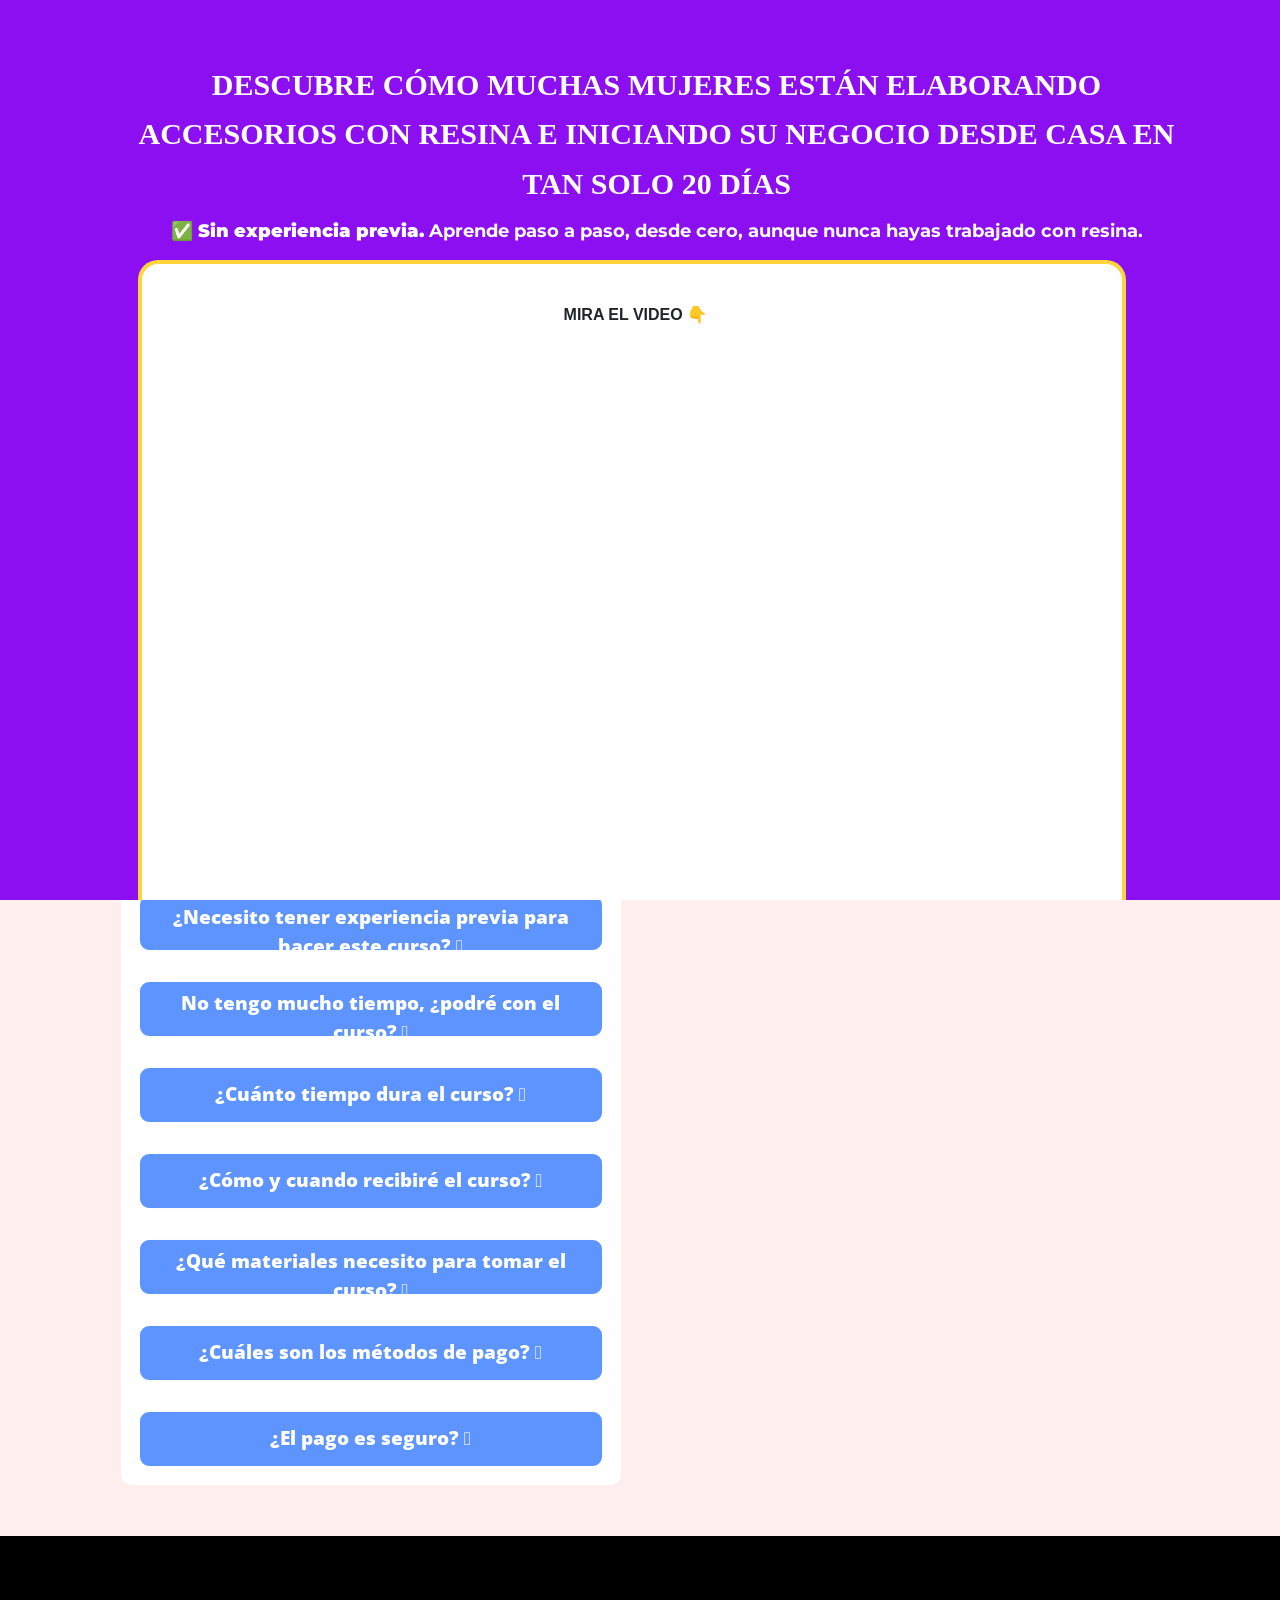
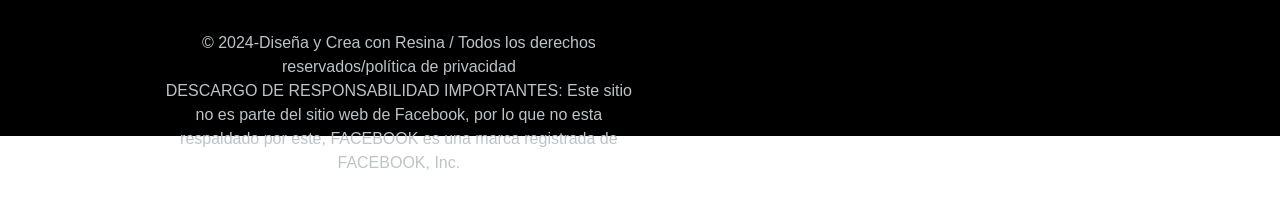
==== commit cadc92f8: "Reemplazo completo con la version de Default Project" ====
--- a/index.html
+++ b/index.html
@@ -1,383 +1,1422 @@
 <!DOCTYPE html>
-<html lang="es">
-<head>
-  <meta charset="UTF-8">
-  <meta name="viewport" content="width=device-width, initial-scale=1.0">
-  <meta name="description" content="Aprende a crear accesorios de resina y emprende desde casa en 20 días con Resina con Yuli">
-  <title>Resina con Yuli | Diseña y Crea tu Negocio de Accesorios</title>
-  <link rel="preconnect" href="https://fonts.googleapis.com">
-  <link rel="preconnect" href="https://fonts.gstatic.com" crossorigin>
-  <link href="https://fonts.googleapis.com/css2?family=Montserrat:wght@400;600;700;800;900&family=Open+Sans:wght@400;600;700&display=swap" rel="stylesheet">
-  <link rel="stylesheet" href="styles.css">
-</head>
-<body>
-  <header class="hero">
-    <div class="hero-bg"></div>
-    <div class="hero-content container">
-      <div class="hero-badge">🔥 MÁS DE 5.000 ALUMNAS</div>
-      <h1 class="hero-title">
-        DESCUBRE CÓMO MUCHAS MUJERES ESTÁN ELABORANDO
-        <span class="highlight">ACCESORIOS CON RESINA</span>
-        E INICIANDO SU NEGOCIO DESDE CASA EN TAN SOLO <span class="highlight">20 DÍAS</span>
-      </h1>
-      <p class="hero-subtitle">Sin experiencia previa • Con materiales accesibles • A tu propio ritmo</p>
-      
-      <div class="video-wrapper">
-        <div class="video-container">
-          <iframe 
-            src="https://www.youtube.com/embed/PHZVzjyomOs?rel=0&modestbranding=1" 
-            title="Resina con Yuli - Demo del curso"
-            allow="accelerometer; autoplay; clipboard-write; encrypted-media; gyroscope; picture-in-picture" 
-            allowfullscreen>
-          </iframe>
-        </div>
-        <div class="play-prompt">MIRA EL VIDEO 👇</div>
-      </div>
-      
-      <a href="#inscripcion" class="btn btn-primary btn-lg pulse">
-        QUIERO EMPEZAR MI NEGOCIO DE RESINA
-      </a>
-      
-      <div class="hero-trust">
-        <span>✓ Acceso de por vida</span>
-        <span>✓ Comunidad privada en Telegram</span>
-        <span>✓ Certificado al finalizar</span>
-        <span>✓ Actualizaciones incluidas</span>
-      </div>
-    </div>
-    <div class="hero-arrow" aria-hidden="true">
-      <svg width="24" height="24" viewBox="0 0 24 24" fill="none" stroke="currentColor" stroke-width="2">
-        <path d="M12 5v14M19 12l-7 7-7-7"/>
-      </svg>
-    </div>
-  </header>
-
-  <section class="benefits" id="beneficios">
-    <div class="container">
-      <div class="section-header">
-        <h2>¡IMAGÍNATE PODER APRENDER A ELABORAR <span class="highlight">TODO TIPO DE ACCESORIOS CON RESINA</span> Y GENERAR UN INGRESO EXTRA DESDE TU CASA!</h2>
-      </div>
-      
-      <div class="benefits-grid">
-        <article class="benefit-card">
-          <div class="benefit-icon">
-            <img src="assets/images/12099664.jpg" alt="Ingresos altos" loading="lazy">
-          </div>
-          <h3>Generarás altos ingresos</h3>
-          <p>Emprendiendo tu propio negocio desarrollando tu propia marca de accesorios con resina</p>
-        </article>
-        
-        <article class="benefit-card">
-          <div class="benefit-icon">
-            <img src="assets/images/12731692.png" alt="Accesorios tendencia" loading="lazy">
-          </div>
-          <h3>Crearás accesorios en tendencia</h3>
-          <p>Accesorios de resina de calidad que están en tendencia y te permitirán destacarte</p>
-        </article>
-        
-        <article class="benefit-card">
-          <div class="benefit-icon">
-            <img src="assets/images/12118007.png" alt="Materiales bajo presupuesto" loading="lazy">
-          </div>
-          <h3>Materiales a tu alcance</h3>
-          <p>Conocerás los materiales de calidad que estén a tu alcance con bajo presupuesto</p>
-        </article>
-      </div>
-    </div>
-  </section>
-
-  <section class="curriculum" id="temario">
-    <div class="container">
-      <div class="section-header">
-        <h2>AQUÍ TE LO <span class="highlight">ENSEÑAMOS TODO</span></h2>
-        <p class="section-subtitle">En más de 60 clases en video encontrarás..</p>
-      </div>
-      
-      <div class="accordion" role="region" aria-label="Módulos del curso">
-        <details class="accordion-item" open>
-          <summary class="accordion-header">
-            <span>Módulo 1</span>
-            <span>Bienvenida</span>
-            <svg class="accordion-icon" width="24" height="24" viewBox="0 0 24 24" fill="none" stroke="currentColor" stroke-width="2">
-              <path d="M6 9l6 6 6-6"/>
-            </svg>
-          </summary>
-          <div class="accordion-content">
-            <ul>
-              <li>Bienvenida al curso</li>
-              <li>Lo que vas a aprender</li>
-              <li>Comunidad privada en Telegram</li>
-            </ul>
-          </div>
-        </details>
-        
-        <details class="accordion-item">
-          <summary class="accordion-header">
-            <span>Módulo 2</span>
-            <span>Medidas, Herramientas y Materiales</span>
-            <svg class="accordion-icon" width="24" height="24" viewBox="0 0 24 24" fill="none" stroke="currentColor" stroke-width="2">
-              <path d="M6 9l6 6 6-6"/>
-            </svg>
-          </summary>
-          <div class="accordion-content">
-            <ul>
-              <li>Medidas de Bioseguridad</li>
-              <li>Herramientas</li>
-              <li>Materiales</li>
-            </ul>
-          </div>
-        </details>
-        
-        <details class="accordion-item">
-          <summary class="accordion-header">
-            <span>Módulo 3</span>
-            <span>Técnicas Básicas de Resina</span>
-            <svg class="accordion-icon" width="24" height="24" viewBox="0 0 24 24" fill="none" stroke="currentColor" stroke-width="2">
-              <path d="M6 9l6 6 6-6"/>
-            </svg>
-          </summary>
-          <div class="accordion-content">
-            <ul>
-              <li>Preparación correcta de la resina</li>
-              <li>Mezcla y proporciones exactas</li>
-              <li>Eliminación de burbujas</li>
-              <li>Tiempos de curado</li>
-            </ul>
-          </div>
-        </details>
-        
-        <details class="accordion-item">
-          <summary class="accordion-header">
-            <span>Módulo 4</span>
-            <span>Colores, Pigmentos y Efectos</span>
-            <svg class="accordion-icon" width="24" height="24" viewBox="0 0 24 24" fill="none" stroke="currentColor" stroke-width="2">
-              <path d="M6 9l6 6 6-6"/>
-            </svg>
-          </summary>
-          <div class="accordion-content">
-            <ul>
-              <li>Tipos de pigmentos y colorantes</li>
-              <li>Efectos marmolados y geodas</li>
-              <li>Técnicas de degradado y ombré</li>
-              <li>Uso de glitter, foil y flores secas</li>
-            </ul>
-          </div>
-        </details>
-        
-        <details class="accordion-item">
-          <summary class="accordion-header">
-            <span>Módulo 5</span>
-            <span>Moldeado y Desmoldeo Perfecto</span>
-            <svg class="accordion-icon" width="24" height="24" viewBox="0 0 24 24" fill="none" stroke="currentColor" stroke-width="2">
-              <path d="M6 9l6 6 6-6"/>
-            </svg>
-          </summary>
-          <div class="accordion-content">
-            <ul>
-              <li>Tipos de moldes (silicona, plástico, caseros)</li>
-              <li>Creación de moldes personalizados</li>
-              <li>Trucos para desmoldeo sin roturas</li>
-              <li>Acabados profesionales</li>
-            </ul>
-          </div>
-        </details>
-        
-        <details class="accordion-item">
-          <summary class="accordion-header">
-            <span>Módulo 6</span>
-            <span>Creación de Joyería y Accesorios</span>
-            <svg class="accordion-icon" width="24" height="24" viewBox="0 0 24 24" fill="none" stroke="currentColor" stroke-width="2">
-              <path d="M6 9l6 6 6-6"/>
-            </svg>
-          </summary>
-          <div class="accordion-content">
-            <ul>
-              <li>Aretes, collares y pulseras</li>
-              <li>Anillos y dijes personalizados</li>
-              <li>Llaveros y accesorios para el cabello</li>
-              <li>Piezas combinadas con metal y cuero</li>
-            </ul>
-          </div>
-        </details>
-        
-        <details class="accordion-item">
-          <summary class="accordion-header">
-            <span>Módulo 7</span>
-            <span>Decoración y Artículos para el Hogar</span>
-            <svg class="accordion-icon" width="24" height="24" viewBox="0 0 24 24" fill="none" stroke="currentColor" stroke-width="2">
-              <path d="M6 9l6 6 6-6"/>
-            </svg>
-          </summary>
-          <div class="accordion-content">
-            <ul>
-              <li>Bandejas, posavasos y porta velas</li>
-              <li>Espejos y marcos decorativos</li>
-              <li>Organizadores y cajas</li>
-              <li>Mesas y superficies con resina</li>
-            </ul>
-          </div>
-        </details>
-        
-        <details class="accordion-item">
-          <summary class="accordion-header">
-            <span>Módulo 8</span>
-            <span>Negocio y Ventas</span>
-            <svg class="accordion-icon" width="24" height="24" viewBox="0 0 24 24" fill="none" stroke="currentColor" stroke-width="2">
-              <path d="M6 9l6 6 6-6"/>
-            </svg>
-          </summary>
-          <div class="accordion-content">
-            <ul>
-              <li>Definición de tu marca y nicho</li>
-              <li>Precios y cálculo de costos</li>
-              <li>Fotografía de producto para redes</li>
-              <li>Venta en Instagram, TikTok y Marketplace</li>
-              <li>Atención al cliente y empaquetado</li>
-            </ul>
-          </div>
-        </details>
-        
-        <details class="accordion-item">
-          <summary class="accordion-header">
-            <span>Módulo 9</span>
-            <span>Bonos Exclusivos</span>
-            <svg class="accordion-icon" width="24" height="24" viewBox="0 0 24 24" fill="none" stroke="currentColor" stroke-width="2">
-              <path d="M6 9l6 6 6-6"/>
-            </svg>
-          </summary>
-          <div class="accordion-content">
-            <ul>
-              <li>Guía de proveedores confiables</li>
-              <li>Plantillas de etiquetas y packaging</li>
-              <li>Calculadora de costos automática</li>
-              <li>Acceso a comunidad VIP de alumnas</li>
-            </ul>
-          </div>
-        </details>
-      </div>
-    </div>
-  </section>
-
-  <section class="testimonials" id="testimonios">
-    <div class="container">
-      <div class="section-header">
-        <h2>LO QUE DICEN NUESTRAS <span class="highlight">ALUMNAS</span></h2>
-        <p class="section-subtitle">Más de 5.000 mujeres ya transformaron su creatividad en ingresos</p>
-      </div>
-      
-      <div class="testimonials-carousel" role="region" aria-label="Testimonios de alumnas">
-        <button class="carousel-btn prev" aria-label="Testimonio anterior">
-          <svg width="24" height="24" viewBox="0 0 24 24" fill="none" stroke="currentColor" stroke-width="2.5">
-            <path d="M15 18l-6-6 6-6"/>
-          </svg>
-        </button>
-        
-        <div class="carousel-track" id="carouselTrack">
-          <article class="testimonial-card">
-            <img src="assets/images/TESTIMONIO_1.webp" alt="Testimonio de María" loading="lazy">
-          </article>
-          <article class="testimonial-card">
-            <img src="assets/images/TESTIMONIO_2.webp" alt="Testimonio de Ana" loading="lazy">
-          </article>
-          <article class="testimonial-card">
-            <img src="assets/images/TESTIMONIO_3.webp" alt="Testimonio de Laura" loading="lazy">
-          </article>
-          <article class="testimonial-card">
-            <img src="assets/images/TESTIMONIO_4.webp" alt="Testimonio de Carmen" loading="lazy">
-          </article>
-          <article class="testimonial-card">
-            <img src="assets/images/TESTIMONIO_5.webp" alt="Testimonio de Sofía" loading="lazy">
-          </article>
-          <article class="testimonial-card">
-            <img src="assets/images/TESTIMONIO_6.webp" alt="Testimonio de Paula" loading="lazy">
-          </article>
-          <article class="testimonial-card">
-            <img src="assets/images/TESTIMONIO_7.webp" alt="Testimonio de Elena" loading="lazy">
-          </article>
-          <article class="testimonial-card">
-            <img src="assets/images/TESTIMONIO_8.webp" alt="Testimonio de Rosa" loading="lazy">
-          </article>
-          <article class="testimonial-card">
-            <img src="assets/images/TESTIMONIO_9.webp" alt="Testimonio de Isabel" loading="lazy">
-          </article>
-          <article class="testimonial-card">
-            <img src="assets/images/TESTIMONIO_10.webp" alt="Testimonio de Lucía" loading="lazy">
-          </article>
-        </div>
-        
-        <button class="carousel-btn next" aria-label="Siguiente testimonio">
-          <svg width="24" height="24" viewBox="0 0 24 24" fill="none" stroke="currentColor" stroke-width="2.5">
-            <path d="M9 18l6-6-6-6"/>
-          </svg>
-        </button>
-      </div>
-      
-      <div class="carousel-dots" id="carouselDots" role="tablist" aria-label="Navegación de testimonios"></div>
-      
-      <p class="swipe-hint">Desliza para ver más testimonios →</p>
-    </div>
-  </section>
-
-  <section class="cta" id="inscripcion">
-    <div class="cta-bg"></div>
-    <div class="container cta-content">
-      <div class="cta-text">
-        <h2>¿LISTA PARA EMPEZAR TU NEGOCIO DE RESINA?</h2>
-        <p>Únete a más de 5.000 alumnas que ya están creando y vendiendo sus propias piezas</p>
-        <ul class="cta-features">
-          <li>✓ Acceso inmediato y de por vida</li>
-          <li>✓ +60 clases en video HD</li>
-          <li>✓ Comunidad privada en Telegram</li>
-          <li>✓ Certificado de finalización</li>
-          <li>✓ Actualizaciones futuras gratis</li>
-          <li>✓ Soporte de Yuli y su equipo</li>
-        </ul>
-      </div>
-      <div class="cta-form">
-        <div class="price-box">
-          <div class="price-old">VALOR REAL: $297 USD</div>
-          <div class="price-new">HOY SOLO: <span>$97 USD</span></div>
-          <div class="price-save">AHORRAS $200 (67% OFF)</div>
-        </div>
-        <form id="inscripcionForm" class="cta-form-inner" action="https://pay.hotmart.com/B12345678" method="GET" target="_blank">
-          <input type="hidden" name="checkout" value="B12345678">
-          <button type="submit" class="btn btn-primary btn-xl pulse">
-            INSCRIBIRME AHORA - $97 USD
-          </button>
-        </form>
-        <p class="secure-note">
-          <svg width="16" height="16" viewBox="0 0 24 24" fill="none" stroke="currentColor" stroke-width="2">
-            <rect x="3" y="11" width="18" height="11" rx="2" ry="2"/>
-            <path d="M7 11V7a5 5 0 0 1 10 0v4"/>
-          </svg>
-          Pago 100% seguro • Garantía de 7 días • Acceso inmediato
-        </p>
-      </div>
-    </div>
-  </section>
-
-  <footer class="footer">
-    <div class="container">
-      <div class="footer-content">
-        <div class="footer-brand">
-          <h3>Resina con Yuli</h3>
-          <p>Diseña y Crea con Resina</p>
-        </div>
-        <div class="footer-links">
-          <a href="#">Política de Privacidad</a>
-          <a href="#">Términos y Condiciones</a>
-          <a href="#">Contacto</a>
-        </div>
-        <div class="footer-disclaimer">
-          <p>Este sitio no es parte del sitio web de Facebook ni de Facebook Inc. Además, este sitio NO está respaldado por Facebook de ninguna manera. FACEBOOK es una marca registrada de FACEBOOK, Inc.</p>
-        </div>
-        <div class="footer-copyright">
-          <p>© 2024 Diseña y Crea con Resina / Todos los derechos reservados</p>
-        </div>
-      </div>
-    </div>
-  </footer>
-
-  <script src="script.js"></script>
-</body>
-</html>+<!-- saved from url=(0064)https://xn-%2Ddiseaycrea-w9a.com/resina-con-yuli?ref=W107508479O -->
+<html lang="es"><head>
+<!-- Meta Pixel Code -->
+<script>
+!function(f,b,e,v,n,t,s)
+{if(f.fbq)return;n=f.fbq=function(){n.callMethod?
+n.callMethod.apply(n,arguments):n.queue.push(arguments)};
+if(!f._fbq)f._fbq=n;n.push=n;n.loaded=!0;n.version='2.0';
+n.queue=[];t=b.createElement(e);t.async=!0;
+t.src=v;s=b.getElementsByTagName(e)[0];
+s.parentNode.insertBefore(t,s)}(window, document,'script',
+'https://connect.facebook.net/en_US/fbevents.js');
+fbq('init', '882864731210647');
+fbq('track', 'PageView');
+</script>
+<noscript><img height="1" width="1" style="display:none"
+src="https://www.facebook.com/tr?id=882864731210647&ev=PageView&noscript=1"
+/></noscript>
+<!-- End Meta Pixel Code -->
+<meta http-equiv="Content-Type" content="text/html; charset=UTF-8"><meta http-equiv="X-UA-Compatible" content="IE=edge"><link rel="icon" href="https://xn--diseaycrea-w9a.com/favicon.ico"><title>DISEÑA Y CREA | REISNA CON YULI</title><meta name="description" content="MUNDO DE RESINA PARA EMPRENDER"> <meta name="keywords" content="resina"> <meta property="og:type" content="website"> <meta property="og:title" content="DISEÑA Y CREA | REISNA CON YULI"> <meta property="og:description" content="MUNDO DE RESINA PARA EMPRENDER"> <meta property="og:image" content="https://xn--diseaycrea-w9a.com//franquias/2/7357731/editor-html/12114834.png"> <link rel="canonical" href="https://xn--diseaycrea-w9a.com/resina-con-yuli"> <meta property="og:url" content="http://xn--diseaycrea-w9a.com/resina-con-yuli?ref=W107508479O"> <meta name="viewport" content="width=device-width,initial-scale=1,user-scalable=no">  <link rel="stylesheet" href="./DISEÑA Y CREA _ REISNA CON YULI_files/bootstrap.min.css" media="all" onload="this.media=&#39;all&#39;"><link rel="stylesheet" href="./DISEÑA Y CREA _ REISNA CON YULI_files/FontList.css"><link href="./DISEÑA Y CREA _ REISNA CON YULI_files/material-icon.css" rel="stylesheet" media="all" onload="this.media=&#39;all&#39;"><link href="./DISEÑA Y CREA _ REISNA CON YULI_files/materialdesignicons.min.css" rel="stylesheet" media="all" onload="this.media=&#39;all&#39;"><link href="./DISEÑA Y CREA _ REISNA CON YULI_files/materialdesignicons(1).min.css" rel="stylesheet" media="all" onload="this.media=&#39;all&#39;"><link href="./DISEÑA Y CREA _ REISNA CON YULI_files/bootstrap.css" rel="stylesheet"><script type="text/javascript" async="" charset="utf-8" src="./DISEÑA Y CREA _ REISNA CON YULI_files/recaptcha__es.js.descarga" crossorigin="anonymous" integrity="sha384-TGqr7QRNQUxJ068dgcrA+DJnq0Rl1w2853p2JaVg5zXIdku7CnDp6bOZ/2YcIz1K"></script><script src="./DISEÑA Y CREA _ REISNA CON YULI_files/recaptcha" async="" defer=""></script><link href="https://xn--diseaycrea-w9a.com/css/chunk-16ec2c16.a30bfe8b.css" rel="prefetch"><link href="https://xn--diseaycrea-w9a.com/css/chunk-3ce2ff11.3571136a.css" rel="prefetch"><link href="https://xn--diseaycrea-w9a.com/css/chunk-5c1de701.1c48af42.css" rel="prefetch"><link href="https://xn--diseaycrea-w9a.com/css/chunk-78b8b8e0.6e1b0dc8.css" rel="prefetch"><link href="https://xn--diseaycrea-w9a.com/js/chunk-16ec2c16.1e7f605b.js" rel="prefetch"><link href="https://xn--diseaycrea-w9a.com/js/chunk-2d0a3203.0656ae9a.js" rel="prefetch"><link href="https://xn--diseaycrea-w9a.com/js/chunk-2d0dd430.c26549c9.js" rel="prefetch"><link href="https://xn--diseaycrea-w9a.com/js/chunk-2d0e24f8.44dfb314.js" rel="prefetch"><link href="https://xn--diseaycrea-w9a.com/js/chunk-2d0e4e8d.eb25e0e6.js" rel="prefetch"><link href="https://xn--diseaycrea-w9a.com/js/chunk-2d230809.86607487.js" rel="prefetch"><link href="https://xn--diseaycrea-w9a.com/js/chunk-2d230e94.d21453bd.js" rel="prefetch"><link href="https://xn--diseaycrea-w9a.com/js/chunk-3ce2ff11.bf7a3ff8.js" rel="prefetch"><link href="https://xn--diseaycrea-w9a.com/js/chunk-5c1de701.b512407a.js" rel="prefetch"><link href="https://xn--diseaycrea-w9a.com/js/chunk-78b8b8e0.a39c0999.js" rel="prefetch"><link href="./DISEÑA Y CREA _ REISNA CON YULI_files/app.2900d169.css" rel="preload" as="style"><link href="./DISEÑA Y CREA _ REISNA CON YULI_files/chunk-vendors.e974d998.css" rel="preload" as="style"><link href="./DISEÑA Y CREA _ REISNA CON YULI_files/app.d7376c51.js.descarga" rel="preload" as="script"><link href="./DISEÑA Y CREA _ REISNA CON YULI_files/chunk-vendors.ed0454fd.js.descarga" rel="preload" as="script"><link href="./DISEÑA Y CREA _ REISNA CON YULI_files/chunk-vendors.e974d998.css" rel="stylesheet"><link href="./DISEÑA Y CREA _ REISNA CON YULI_files/app.2900d169.css" rel="stylesheet"><style type="text/css">.vue-notification-group{display:block;position:fixed;z-index:5000}.vue-notification-wrapper{display:block;overflow:hidden;width:100%;margin:0;padding:0}.notification-title{font-weight:600}.vue-notification-template{background:#fff}.vue-notification,.vue-notification-template{display:block;box-sizing:border-box;text-align:left}.vue-notification{font-size:12px;padding:10px;margin:0 5px 5px;color:#fff;background:#44a4fc;border-left:5px solid #187fe7}.vue-notification.warn{background:#ffb648;border-left-color:#f48a06}.vue-notification.error{background:#e54d42;border-left-color:#b82e24}.vue-notification.success{background:#68cd86;border-left-color:#42a85f}.vn-fade-enter-active,.vn-fade-leave-active,.vn-fade-move{transition:all .5s}.vn-fade-enter,.vn-fade-leave-to{opacity:0}
+  @media (max-width: 768px) {
+    #1704323587280,
+    #1707504778000,
+    div[element="PanelComponent"]#1704323587280 {
+      height: 1450px !important;
+      min-height: 1450px !important;
+    }
+  }</style><style type="text/css">.lf-trans-fast{transition-duration:.15s}.vue-lottie-player{font-family:averta_stdregular;-moz-osx-font-smoothing:grayscale;-webkit-font-smoothing:antialiased;text-rendering:optimizeLegibility;background:#fff}.lf-bg-grey-lightest{background-color:#f8fafc}.bg-white{background-color:#fff}.lf-border-grey-light{border-color:#dae1e7}.lf-rounded-md{border-radius:.375rem}.lf-rounded-full{border-radius:9999px}.lf-border{border-width:1px;border-style:solid}.lf-triangle-border{border-left-width:0;border-bottom-width:0;border-style:solid;transform:rotate(135deg);border-radius:0 3px 0 0;bottom:-8px;right:20px}.lf-border-t{border-top-width:1px}.lf-border-r{border-right-width:1px}.cursor-pointer{cursor:pointer}.lf-flex{display:flex}.lf-flex-col{flex-direction:column}.lf-items-center{align-items:center}.lf-justify-center{justify-content:center}.font-lf-bold{font-family:averta_stdbold}.lf-h-4{height:1rem}.lf-h-5{height:1.25rem}.lf-h-8{height:2rem}.lf-h-full{height:100%}.lf-mx-2{margin-left:.5rem;margin-right:.5rem}.lf-mx-3{margin-left:.75rem;margin-right:.75rem}.lf-mb-1{margin-bottom:.25rem}.lf-mb-3{margin-bottom:.75rem}.lf-mb-4{margin-bottom:1rem}.lf-mb-18{margin-bottom:4.5rem}.lf-w-full{width:100%}.lf-min-w-6{min-width:1.5rem}.lf-min-w-8{min-width:2rem}.lf-opacity-50{opacity:.5}.lf-opacity-70{opacity:.7}.outline-none{outline:0}.lf-p-2{padding:.5rem}.lf-p-3{padding:.75rem}.lf-py-1{padding-top:.25rem;padding-bottom:.25rem}.lf-px-1{padding-left:.25rem;padding-right:.25rem}.lf-py-2{padding-top:.5rem;padding-bottom:.5rem}.lf-px-3{padding-left:.75rem;padding-right:.75rem}.lf-py-6{padding-top:1.5rem;padding-bottom:1.5rem}.lf-py-2px{padding-top:.125rem;padding-bottom:.125rem}.lf-fixed{position:fixed}.lf-absolute{position:absolute}.lf-relative{position:relative}.lf-pin-r{right:0}.lf-pin-b{bottom:0}.lf-pin-l{left:0}.lf-text-center{text-align:center}.text-grey-darkest{color:#3d4852}.text-grey-dark{color:#8795a1}.lf-text-xs{font-size:.75rem}.lf-text-sm{font-size:.875rem}.lf-w-4{width:1rem}.lf-w-5{width:1.25rem}.lf-w-8{width:2rem}.lf-w-86{width:22rem}.lf-spinner{height:64px;width:64px;border:5px solid #14ccce;border-right-color:transparent;border-radius:50%;margin:0 auto;-webkit-animation:rotate .8s linear infinite;animation:rotate .8s linear infinite;z-index:1;position:absolute}@-webkit-keyframes rotate{to{transform:rotate(1turn)}}@keyframes rotate{0%{transform:rotate(0deg)}to{transform:rotate(1turn)}}#lf-range{margin:0;padding:0;width:100%;height:.25rem;background:transparent;font:1em/1 arial,sans-serif;outline:0;border-radius:5px}#lf-range,#lf-range::-webkit-slider-thumb{-webkit-appearance:none}#lf-range::-webkit-slider-runnable-track{box-sizing:border-box;border:none;width:100%;height:.25rem;background:none;border-radius:10px}#lf-range::-moz-range-track{box-sizing:border-box;border:none;width:100%;height:.25rem;background:none;border-radius:10px}#lf-range::-ms-track{box-sizing:border-box;border:none;width:100%;height:.25rem;background:none;border-radius:10px}#lf-range::-webkit-slider-thumb{box-sizing:border-box;border:none;width:14px;height:14px;border-radius:50%;background:#006b78;margin-top:-5px}#lf-range::-moz-range-thumb{box-sizing:border-box;border:none;width:14px;height:14px;border-radius:50%;background:#006b78;margin-top:-5px}#lf-range::-ms-thumb{margin-top:0;box-sizing:border-box;border:none;width:14px;height:14px;border-radius:50%;background:#006b78;margin-top:-5px}#lf-range::-ms-tooltip{display:none}@media (min-width:576px){.lf-sm\:mb-0{margin-bottom:0}}
+  @media (max-width: 768px) {
+    #1704323587280,
+    #1707504778000,
+    div[element="PanelComponent"]#1704323587280 {
+      height: 1450px !important;
+      min-height: 1450px !important;
+    }
+  }</style><style id="__altcha-css">@keyframes overlay-slidein{to{opacity:1;top:50%}}@keyframes altcha-spinner{to{transform:rotate(360deg)}}.altcha{background:var(--altcha-color-base, transparent);border:var(--altcha-border-width, 1px) solid var(--altcha-color-border, #a0a0a0);border-radius:var(--altcha-border-radius, 3px);color:var(--altcha-color-text, currentColor);display:flex;flex-direction:column;max-width:var(--altcha-max-width, 260px);position:relative}.altcha:focus-within{border-color:var(--altcha-color-border-focus, currentColor)}.altcha[data-floating]{background:var(--altcha-color-base, white);display:none;filter:drop-shadow(3px 3px 6px rgba(0,0,0,.2));left:-100%;position:fixed;top:-100%;width:var(--altcha-max-width, 260px);z-index:999999}.altcha[data-floating=top] .altcha-anchor-arrow{border-bottom-color:transparent;border-top-color:var(--altcha-color-border, #a0a0a0);bottom:-12px;top:auto}.altcha[data-floating=bottom]:focus-within::after{border-bottom-color:var(--altcha-color-border-focus, currentColor)}.altcha[data-floating=top]:focus-within::after{border-top-color:var(--altcha-color-border-focus, currentColor)}.altcha[data-floating]:not([data-state=unverified]){display:block}.altcha-anchor-arrow{border:6px solid transparent;border-bottom-color:var(--altcha-color-border, #a0a0a0);content:"";height:0;left:12px;position:absolute;top:-12px;width:0}.altcha-main{align-items:center;display:flex;gap:.4rem;padding:.7rem;position:relative}.altcha-code-challenge{background:var(--altcha-color-base, white);border:1px solid var(--altcha-color-border-focus, currentColor);border-radius:var(--altcha-border-radius, 3px);filter:drop-shadow(3px 3px 6px rgba(0,0,0,.2));padding:.5rem;position:absolute;top:2.5rem;z-index:9999999}.altcha-code-challenge>form{display:flex;flex-direction:column;gap:.5rem}.altcha-code-challenge-input{border:1px solid currentColor;border-radius:3px;box-sizing:border-box;outline:0;font-size:16px;padding:.35rem;width:220px}.altcha-code-challenge-input:focus{outline:2px solid color-mix(in srgb,var(--altcha-color-active, #1D1DC9) 20%,transparent)}.altcha-code-challenge-input:disabled{opacity:.7}.altcha-code-challenge-image{background-color:#fff;border:1px solid currentColor;border-radius:3px;box-sizing:border-box;object-fit:contain;height:50px;width:220px}.altcha-code-challenge-audio,.altcha-code-challenge-reload{background:color-mix(in srgb,var(--altcha-color-text, currentColor) 10%,transparent);border:0;border-radius:3px;color:var(--altcha-color-text, currentColor);cursor:pointer;display:flex;align-items:center;justify-content:center;padding:.35rem}.altcha-code-challenge-audio:disabled,.altcha-code-challenge-reload:disabled,.altcha-code-challenge-verify:disabled{opacity:.7;pointer-events:none}.altcha-code-challenge-audio>*,.altcha-code-challenge-reload>*{height:20px;width:20px}.altcha-code-challenge-buttons{display:flex;justify-content:space-between}.altcha-code-challenge-buttons-left{display:flex;gap:.25rem}.altcha-code-challenge-verify{align-items:center;background:var(--altcha-color-active, #1D1DC9);border:0;border-radius:3px;color:#fff;cursor:pointer;display:flex;gap:.5rem;font-size:100%;padding:.35rem 1rem}.altcha-code-challenge-arrow{border:6px solid transparent;border-bottom-color:var(--altcha-color-border, currentColor);content:"";height:0;left:.15rem;position:absolute;top:-12px;width:0}.altcha[data-floating=top] .altcha-code-challenge{top:-150px}.altcha[data-floating=top] .altcha-code-challenge-arrow{border-bottom-color:transparent;border-top-color:var(--altcha-color-border, currentColor);bottom:-12px;top:auto}.altcha-label{cursor:pointer;flex-grow:1}.altcha-logo{color:currentColor!important;opacity:.7}.altcha-footer:hover,.altcha-logo:hover{opacity:1}.altcha-error{color:var(--altcha-color-error-text, #f23939);display:flex;font-size:.85rem;gap:.3rem;padding:0 .7rem .7rem}.altcha-footer{align-items:center;background-color:var(--altcha-color-footer-bg, transparent);display:flex;font-size:.75rem;opacity:.7;justify-content:end;padding:.2rem .7rem}.altcha-footer a{color:currentColor}.altcha-checkbox{display:flex;align-items:center;justify-content:center;height:24px;position:relative;width:24px}.altcha-checkbox .altcha-spinner{bottom:0;left:0;position:absolute;right:0;top:0}.altcha-checkbox input{width:18px;height:18px;margin:0}.altcha-checkbox-verifying input{appearance:none;opacity:0;pointer-events:none}.altcha-spinner{animation:altcha-spinner .75s infinite linear;transform-origin:center}.altcha-overlay{--altcha-color-base:#fff;--altcha-color-text:#000;animation:overlay-slidein .5s forwards;display:flex;flex-direction:column;gap:.5rem;left:50%;width:260px;opacity:0;position:fixed;top:45%;transform:translate(-50%,-50%)}.altcha-overlay-backdrop{background:rgba(0,0,0,.5);bottom:0;display:none;left:0;position:fixed;right:0;top:0;z-index:99999999}.altcha-overlay-close-button{align-self:flex-end;background:0 0;border:0;padding:.25rem;cursor:pointer;color:currentColor;font-size:130%;line-height:1;opacity:.7}@media (max-height:450px){.altcha-overlay{top:10%!important;transform:translate(-50%,0)}}
+  @media (max-width: 768px) {
+    #1704323587280,
+    #1707504778000,
+    div[element="PanelComponent"]#1704323587280 {
+      height: 1450px !important;
+      min-height: 1450px !important;
+    }
+  }</style><style>
+  @import url('https://cdn.jsdelivr.net/npm/@mdi/font@5.8.55/css/materialdesignicons.min.css');
+  @import url('https://fonts.googleapis.com/css2?family=Montserrat:wght@400;700;800;900&family=Open+Sans:wght@400;600;700;800&display=swap');
+  
+
+  h1, h2, h3, h4, h5, h6, .default {
+    font-weight: 900 !important;
+  }
+
+  h2 span, h1 span, h3 span, h4 span, h5 span, h6 span {
+    font-weight: 900 !important;
+  }
+  
+  .card-header .btn-link {
+    font-family: "Open Sans", helvetica, sans-serif !important;
+    font-weight: 800 !important;
+    font-size: 19px !important;
+    color: #ffffff !important;
+    -webkit-text-fill-color: #ffffff !important;
+  }
+  @media (max-width: 768px) {
+    .card-header .btn-link {
+      font-size: 15px !important;
+    }
+  }
+  .mdi-chevron-double-down::before {
+    content: "\F0141" !important;
+    font-family: "Material Design Icons" !important;
+    font-weight: normal !important;
+    font-style: normal !important;
+    display: inline-block !important;
+    text-decoration: inherit !important;
+  }
+  .mdi::before {
+    font-family: "Material Design Icons" !important;
+  }
+
+  @media (max-width: 768px) {
+    #1704323587280,
+    #1707504778000,
+    div[element="PanelComponent"]#1704323587280 {
+      height: 1450px !important;
+      min-height: 1450px !important;
+    }
+  }</style>
+
+<style id="faq-normal-font-style">
+  #1708974113874 .card-body,
+  #1708974113874 .card-body *,
+  .container-accordion-group .card-body,
+  .container-accordion-group .card-body * {
+    font-weight: 400 !important;
+    font-weight: normal !important;
+  }
+
+  @media (max-width: 768px) {
+    #1704323587280,
+    #1707504778000,
+    div[element="PanelComponent"]#1704323587280 {
+      height: 1450px !important;
+      min-height: 1450px !important;
+    }
+  }</style>
+
+
+<style id="testi-css">
+.t-track {
+  display: flex;
+  gap: 16px;
+  overflow-x: auto;
+  scroll-snap-type: x mandatory;
+  padding: 10px 8px 24px 8px;
+  -webkit-overflow-scrolling: touch;
+  scrollbar-width: thin;
+  scrollbar-color: #E3C9FF transparent;
+  scroll-behavior: smooth;
+}
+.t-track::-webkit-scrollbar { height: 6px; }
+.t-track::-webkit-scrollbar-thumb { background: #E3C9FF; border-radius: 10px; }
+
+.t-card { flex: 0 0 auto; scroll-snap-align: start; }
+.t-chat-card { width: 220px; }
+.t-chat-card img {
+  border-radius: 16px;
+  box-shadow: 0 8px 25px rgba(140,15,241,.15);
+  border: 3px solid #fff;
+  width: 100%;
+  height: auto;
+  display: block;
+}
+
+.t-nav {
+  position: absolute;
+  top: 50%;
+  transform: translateY(-50%);
+  z-index: 20 !important;
+  width: 42px;
+  height: 42px;
+  border-radius: 50%;
+  border: none;
+  background: #8C0FF1 !important;
+  color: #ffffff !important;
+  box-shadow: 0 4px 15px rgba(140,15,241,0.4) !important;
+  cursor: pointer;
+  font-size: 18px !important;
+  display: flex !important;
+  align-items: center;
+  justify-content: center;
+  transition: transform 0.2s, background 0.2s;
+}
+.t-nav:hover {
+  transform: translateY(-50%) scale(1.1);
+  background: #7305cc !important;
+}
+.t-prev { left: -10px !important; }
+.t-next { right: -10px !important; }
+
+.t-swipe-hint {
+  text-align: center;
+  color: #8C0FF1;
+  font-size: 13px;
+  font-weight: 700;
+  margin-top: -8px;
+  margin-bottom: 16px;
+  letter-spacing: 0.3px;
+}
+
+.t-vid-card.t-playing .t-poster,
+.t-vid-card.t-playing .t-play-btn { display: none !important; }
+.t-vid-card:not(.t-playing) video { display: none !important; }
+
+@media (max-width: 640px) {
+  .t-chat-card { width: 190px; }
+  .t-nav {
+    width: 36px !important;
+    height: 36px !important;
+    font-size: 15px !important;
+  }
+  .t-prev { left: -4px !important; }
+  .t-next { right: -4px !important; }
+}
+
+  @media (max-width: 768px) {
+    #1704323587280,
+    #1707504778000,
+    div[element="PanelComponent"]#1704323587280 {
+      height: 1450px !important;
+      min-height: 1450px !important;
+    }
+  }</style>
+<style id="testimonios-master-layout-fix">
+  /* DESKTOP VIEW (PC) - 100% UNTOUCHED & PERFECT */
+  @media (min-width: 769px) {
+    #1704323587280,
+    #1707504778000,
+    div[element="PanelComponent"]#1704323587280 {
+      height: 2550px !important;
+      min-height: 2550px !important;
+      overflow: visible !important;
+      position: relative !important;
+    }
+  }
+
+  /* MOBILE VIEW (CELULAR) - Shrink panel container to fit content dynamically with zero empty gap */
+  @media (max-width: 768px) {
+    #1704323587280,
+    #1707504778000,
+    div[element="PanelComponent"]#1704323587280 {
+      height: auto !important;
+      min-height: auto !important;
+      padding-bottom: 10px !important;
+      overflow: visible !important;
+      position: relative !important;
+    }
+    #testimonios {
+      padding-bottom: 0px !important;
+      margin-bottom: 0px !important;
+    }
+    #1707504779000,
+    div[element="PanelComponent"]#1707504779000 {
+      margin-top: 0px !important;
+      position: relative !important;
+      top: 0px !important;
+    }
+  }
+</style>
+</head><body style="--text-family-h1: arial black, avant garde; --text-size-h1: 80px; --text-size-mobile-h1: 40px; --text-color-h1: black; --text-line-height-h1: 1.1em; --text-family-h2: Muli Black, sans-serif; --text-size-h2: 45px; --text-size-mobile-h2: 25px; --text-color-h2: black; --text-line-height-h2: 1.1em; --text-family-h3: Muli, sans-serif; --text-size-h3: 45px; --text-size-mobile-h3: 25px; --text-color-h3: black; --text-line-height-h3: 1.1em; --text-family-h4: Muli, sans-serif; --text-size-h4: 35px; --text-size-mobile-h4: 20px; --text-color-h4: black; --text-line-height-h4: 1.1em; --text-family-h5: Muli, sans-serif; --text-size-h5: 25px; --text-size-mobile-h5: 18px; --text-color-h5: black; --text-line-height-h5: 1em; --text-family-h6: Muli, sans-serif; --text-size-h6: 20px; --text-size-mobile-h6: 15px; --text-color-h6: black; --text-line-height-h6: 1em; --text-family-p: Muli, sans-serif; --text-size-p: 17px; --text-size-mobile-p: 15px; --text-color-p: black; --text-line-height-p: 1em; --bg-page: rgba(255, 255, 255, 1);"><div id="getfranchiseScript"></div><noscript><strong>We're sorry but publication doesn't work properly without JavaScript enabled. Please enable it to continue.</strong></noscript><script>const config = [{"name": "PanelElement", "id": "1707504770000", "config": {"enable_tags": false, "enabled_tags": [], "separatorActive": false, "separatorHtml": "", "separatorEffect": "waves-floating", "separatorColors": {"first": "#FFF", "second": "#eff20a", "third": "#2e3032", "fourth": "#001bf4", "custom": false, "value1": 5, "value2": 8, "value3": 5, "value4": 5}, "tag": "", "showMobile": true, "showDesktop": true, "height": "978px", "minHeight": "200px", "background-color": "#F0F0F0", "backgroundColor": "linear-gradient(90deg,     rgba(140, 15, 241, 1)     0%,rgba(140,15,241,1) 100%)", "overlayColor": "#F0F0F0", "buttonColor": "#000", "buttonIcon": "#fff", "overlayCustom": false, "internalBackgroundColor": "linear-gradient(90deg,     rgba(140, 15, 241, 1)     0%,rgba(140,15,241,1) 100%)", "video": "", "videoInternal": false, "autoplay": false, "muted": false, "loop": false, "border": "0 none #000000", "borderWidth": "0 0 0 0", "boxShadow": "0 0 0 0 black initial", "backgroundImage": "none", "backgroundPosition": "center", "backgroundOrigin": "border-box", "backgroundRepeat": "no-repeat", "backgroundSize": "cover", "backgroundAttachment": "scroll", "internalBackgroundImage": "none", "internalBackgroundPosition": "center", "internalBackgroundOrigin": "border-box", "internalBackgroundRepeat": "no-repeat", "internalBackgroundSize": "cover", "internalBackgroundAttachment": "scroll", "borderRadius": "0 0 0 0", "fixed": false, "fixedMobile": false, "anchorActive": false, "parallaxActive": false, "parallaxEffect": "scroll", "parallaxSpeed": 20, "anchorName": "", "infiniteSliderAnimation": false, "arrowActive": false, "arrowWidth": 33, "arrowWidthMobile": 100, "arrowHeight": 50, "arrowColor": "#F0F0F0", "columns": false, "columns_count": 2, "hidePanel": false, "timeHidePanel": 0, "typeHidePanel": "time", "unitsHidePanel": "seconds", "nameHidePanel": "panel1704321603151", "childs": [{"name": "TextComponent", "id": "1600870662136", "config": {"tag": "h3", "smartTag": "", "flag": "Neutral", "content": "<h3 class=\"clean-text-css\" style=\"text-align: center;\"><span style=\"display:block;line-height:1.1;\"><span style=\"font-size:22px;\"><span style=\"font-family:Montserrat,sans-serif;\">Lorem ipsum dolor sit amet, consectetur adipiscing elit</span></span></span></h3>\n", "zIndex": "auto", "maxWidth": "500px", "rotation": "0deg", "width": "952px", "fontSizeMobile": "18px", "alignMobile": "center", "paddingTop": "30px", "paddingLeft": "5px", "paddingRight": "5px", "paddingBottom": "15px", "animation": {"in": {"action": "time", "time": 0, "scroll": 0, "effect": "none", "speed": "slow", "infinite": false}, "out": {"action": "time", "time": 0, "scroll": 0, "effect": "none", "delay": "1", "speed": "1", "infinite": false}}, "top": "65.99432373046875px", "left": "93.97726440429688px", "order_mobile": 0, "showDesktop": true, "showMobile": true, "height": "88px"}}, {"name": "TextComponent", "id": "1600870660500", "config": {"tag": "h1", "smartTag": "", "flag": "Neutral", "content": "<h1 class=\"clean-text-css\" style=\"text-align: center;\"><span style=\"display:block;line-height:1.1;\"><span style=\"color:#000000;\"><span style=\"font-family:Muli Black,sans-serif;\"></span></span><span style=\"font-family:Muli Black,sans-serif;\"><span style=\"font-size:45px;\">Insert Your Title Content Here</span></span><span style=\"color:#000000;\"><span style=\"font-family:Muli Black,sans-serif;\"><br />\n<span style=\"font-size:45px;\"><span style=\"background-color:#86c76c;\"></span></span></span></span><span style=\"color:#2c3e50;\"></span><span style=\"color:#2c3e50;\"><span style=\"font-size:45px;\"><span style=\"font-family:montserratblack;\"></span></span></span></span></h1>\n", "zIndex": "auto", "maxWidth": "500px", "rotation": "0deg", "width": "919px", "fontSizeMobile": "30px", "alignMobile": "center", "paddingTop": "5px", "paddingLeft": "5px", "paddingRight": "5px", "paddingBottom": "5px", "animation": {"in": {"action": "time", "time": 0, "scroll": 0, "effect": "none", "speed": "slow", "infinite": false}, "out": {"action": "time", "time": 0, "scroll": 0, "effect": "none", "delay": "1", "speed": "1", "infinite": false}}, "pinConfig": {"pin": false, "pTop": "0", "pBottom": "0", "pLeft": "0", "pRight": "0", "position": ""}, "top": "109.0198974609375px", "left": "110.48294067382812px", "order_mobile": 1, "showDesktop": true, "showMobile": true, "height": "76px"}}, {"name": "BoxComponent", "id": "1600870666556", "config": {"tag": "", "width": "964px", "zIndex": "auto", "maxWidth": "500px", "height": "1088px", "minHeight": "100px", "border": "4px none #AC9E91FF", "boxShadow": "14px 9px 16px 9px #5080977A  ", "background-color": "#000000", "backgroundImage": "none", "backgroundPosition": "center", "backgroundOrigin": "border-box", "backgroundRepeat": "no-repeat", "backgroundSize": "cover", "backgroundAttachment": "scroll", "borderRadius": "20px 20px 20px 20px", "paddingTop": "15px", "paddingLeft": "15px", "paddingRight": "15px", "paddingBottom": "15px", "parallaxActive": false, "parallaxEffect": "scroll", "parallaxSpeed": 20, "animation": {"in": {"action": "time", "time": 0, "scroll": 0, "effect": "none", "speed": "slow", "infinite": false}, "out": {"action": "time", "time": 0, "scroll": 0, "effect": "none", "delay": "1", "speed": "1", "infinite": false}}, "pinConfig": {"pin": false, "manual": false, "type": "mid-mid", "pTop": "0", "pBottom": "0", "pLeft": "0", "pRight": "0", "position": "", "btnClick": ""}, "background": "#FFFFFF", "backgroundColor": "#ABC8D6FF", "src": "https://omb11.com//franquias/2/181114/editor-html/1964291.png", "top": "216.9886474609375px", "left": "84.97158813476562px", "order_desktop": 2, "order_mobile": 2, "showDesktop": true, "showMobile": true, "childs": [{"name": "YoutubeVideoComponent", "id": "1600870666625", "config": {"tag": "", "width": "911px", "height": "385px", "zIndex": "auto", "maxWidth": "500px", "rotation": "0deg", "border": "5px none #86C76CFF", "boxShadow": "0px 0px 14px 7px #4427BEFF inset", "borderRadius": "20px 20px 20px 20px", "paddingTop": "15px", "paddingLeft": "15px", "paddingRight": "15px", "paddingBottom": "5px", "StickyVideo": false, "positionSticky": "", "btnClick": "", "sizeSticky": "", "sizeBtn": null, "ative": false, "src": "https://www.youtube.com/embed/1sfGOrN33Q4?&playlist=1sfGOrN33Q4&loop=1&controls=0&start=0&end=0", "checkBoxAutoPlay": false, "checkBoxLoop": "false", "checkBoxControl": "false", "startYoutube": "0", "endYoutube": "0", "animation": {"in": {"action": "time", "time": 0, "scroll": 0, "effect": "none", "speed": "slow", "infinite": false}, "out": {"action": "time", "time": 0, "scroll": 0, "effect": "none", "delay": "1", "speed": "1", "infinite": false}}, "order_mobile": 0, "showDesktop": true, "showMobile": true, "top": "30.965911865234375px", "left": "27.96875px"}}, {"name": "TextComponent", "id": "1600870664156", "config": {"tag": "h5", "smartTag": "", "flag": "Neutral", "content": "<h5 class=\"clean-text-css\" style=\"text-align: center;\"><span style=\"display:block;line-height:1.3;\"><span style=\"font-size:22px;\"><span style=\"font-family:Montserrat,sans-serif;\">Remind your customers the reasons why they should get this product right now (Subtitle)</span></span></span></h5>\n", "zIndex": "auto", "maxWidth": "500px", "rotation": "0deg", "width": "818px", "fontSizeMobile": "16px", "alignMobile": "center", "paddingTop": "15px", "paddingLeft": "5px", "paddingRight": "5px", "paddingBottom": "15px", "animation": {"in": {"action": "time", "time": 0, "scroll": 0, "effect": "none", "speed": "slow", "infinite": false}, "out": {"action": "time", "time": 0, "scroll": 0, "effect": "none", "delay": "1", "speed": "1", "infinite": false}}, "top": "587.9829406738281px", "left": "75px", "order_mobile": 1, "showDesktop": true, "showMobile": true, "height": "49px"}}, {"name": "ImageComponent", "id": "1600870662792", "config": {"zIndex": "auto", "rotation": "0deg", "src": "https://storage.builderall.com//franquias/2/73748/editor-html/6068619.png", "alt": "", "title": "", "width": "436px", "height": "90px", "left": "511.3778381347656px", "top": "643.9346313476562px", "showDesktop": true, "showMobile": true, "opacity": 1, "boxShadow": "0px 0px 0px 0px #000000", "borderRadius": "0 0 0 0", "paddingTop": "5px", "paddingLeft": "60px", "paddingRight": "60px", "paddingBottom": "15px", "marginLeft": "0", "marginRight": "0", "link": {"type": "web", "value": "", "target": "_blank", "targetID": 0}, "tag": "", "maxWidth": "500px", "border": "0 none #000000", "animation": {"in": {"action": "time", "time": 0, "scroll": 0, "effect": "none", "speed": "slow", "infinite": false}, "out": {"action": "time", "time": 0, "scroll": 0, "effect": "none", "delay": "1", "speed": "1", "infinite": false}}, "pinConfig": {"pin": false, "pTop": "0", "pBottom": "0", "pLeft": "0", "pRight": "0", "position": ""}, "order_mobile": 2, "id": 1569077215523}}, {"name": "TextComponent", "id": "1600870662005", "config": {"tag": "h5", "smartTag": "", "flag": "Neutral", "content": "<h5 class=\"clean-text-css\" style=\"text-align: left;\"><span style=\"font-size:18px;\"><span style=\"font-family:Montserrat,sans-serif;\"> <span style=\"display:block;line-height:1.3;\"></span></span></span><span style=\"font-family:Montserrat,sans-serif;\"><span style=\"display:block;line-height:1.3;\"><span style=\"font-size:16px;\"><i class=\"mdi mdi-check-all\" contenteditable=\"false\"></i> Reason why your lead should take the next step</span></span></span><span style=\"font-size:18px;\"><span style=\"font-family:Montserrat,sans-serif;\"><span style=\"display:block;line-height:1.3;\"></span></span></span></h5>\n", "zIndex": "auto", "maxWidth": "500px", "rotation": "0deg", "width": "478px", "fontSizeMobile": "15px", "alignMobile": "center", "paddingTop": "5px", "paddingLeft": "5px", "paddingRight": "5px", "paddingBottom": "5px", "animation": {"in": {"action": "time", "time": 0, "scroll": 0, "effect": "none", "speed": "slow", "infinite": false}, "out": {"action": "time", "time": 0, "scroll": 0, "effect": "none", "delay": "1", "speed": "1", "infinite": false}}, "top": "694.9999694824219px", "left": "30.965911865234375px", "order_mobile": 3, "showDesktop": true, "showMobile": true, "height": "91px"}}, {"name": "TextComponent", "id": "1600870659551", "config": {"tag": "h5", "smartTag": "", "flag": "Neutral", "content": "<h5 class=\"clean-text-css\" style=\"text-align: left;\"><span style=\"font-size:18px;\"><span style=\"font-family:Montserrat,sans-serif;\"> <span style=\"display:block;line-height:1.3;\"></span></span></span><span style=\"font-family:Montserrat,sans-serif;\"><span style=\"display:block;line-height:1.3;\"><span style=\"font-size:16px;\"><i class=\"mdi mdi-check-all\" contenteditable=\"false\"></i> Reason why your lead should take the next step</span></span></span><span style=\"font-size:18px;\"><span style=\"font-family:Montserrat,sans-serif;\"><span style=\"display:block;line-height:1.3;\"></span></span></span></h5>\n", "zIndex": "auto", "maxWidth": "500px", "rotation": "0deg", "width": "478px", "fontSizeMobile": "15px", "alignMobile": "center", "paddingTop": "5px", "paddingLeft": "5px", "paddingRight": "5px", "paddingBottom": "5px", "animation": {"in": {"action": "time", "time": 0, "scroll": 0, "effect": "none", "speed": "slow", "infinite": false}, "out": {"action": "time", "time": 0, "scroll": 0, "effect": "none", "delay": "1", "speed": "1", "infinite": false}}, "top": "740.9801025390625px", "left": "30.965911865234375px", "order_mobile": 4, "showDesktop": true, "showMobile": true, "height": "91px", "id": 1586809298431}}, {"name": "TextComponent", "id": "1600870664653", "config": {"tag": "h5", "smartTag": "", "flag": "Neutral", "content": "<h5 class=\"clean-text-css\" style=\"text-align: left;\"><span style=\"font-size:18px;\"><span style=\"font-family:Montserrat,sans-serif;\"> <span style=\"display:block;line-height:1.3;\"></span></span></span><span style=\"font-family:Montserrat,sans-serif;\"><span style=\"display:block;line-height:1.3;\"><span style=\"font-size:16px;\"><i class=\"mdi mdi-check-all\" contenteditable=\"false\"></i> Reason why your lead should take the next step</span></span></span><span style=\"font-size:18px;\"><span style=\"font-family:Montserrat,sans-serif;\"><span style=\"display:block;line-height:1.3;\"></span></span></span></h5>\n", "zIndex": "auto", "maxWidth": "500px", "rotation": "0deg", "width": "478px", "fontSizeMobile": "15px", "alignMobile": "center", "paddingTop": "5px", "paddingLeft": "5px", "paddingRight": "5px", "paddingBottom": "5px", "animation": {"in": {"action": "time", "time": 0, "scroll": 0, "effect": "none", "speed": "slow", "infinite": false}, "out": {"action": "time", "time": 0, "scroll": 0, "effect": "none", "delay": "1", "speed": "1", "infinite": false}}, "top": "788.9772338867188px", "left": "30.965911865234375px", "order_mobile": 5, "showDesktop": true, "showMobile": true, "height": "91px", "id": 1586809298432}}, {"name": "TextComponent", "id": "1600870667422", "config": {"tag": "h5", "smartTag": "", "flag": "Neutral", "content": "<h5 class=\"clean-text-css\" style=\"text-align: left;\"><span style=\"font-size:18px;\"><span style=\"font-family:Montserrat,sans-serif;\"> <span style=\"display:block;line-height:1.3;\"></span></span></span><span style=\"font-family:Montserrat,sans-serif;\"><span style=\"display:block;line-height:1.3;\"><span style=\"font-size:16px;\"><i class=\"mdi mdi-check-all\" contenteditable=\"false\"></i> Reason why your lead should take the next step</span></span></span><span style=\"font-size:18px;\"><span style=\"font-family:Montserrat,sans-serif;\"><span style=\"display:block;line-height:1.3;\"></span></span></span></h5>\n", "zIndex": "auto", "maxWidth": "500px", "rotation": "0deg", "width": "478px", "fontSizeMobile": "15px", "alignMobile": "center", "paddingTop": "5px", "paddingLeft": "5px", "paddingRight": "5px", "paddingBottom": "5px", "animation": {"in": {"action": "time", "time": 0, "scroll": 0, "effect": "none", "speed": "slow", "infinite": false}, "out": {"action": "time", "time": 0, "scroll": 0, "effect": "none", "delay": "1", "speed": "1", "infinite": false}}, "top": "837.9829406738281px", "left": "28.934661865234375px", "order_mobile": 6, "showDesktop": true, "showMobile": true, "height": "91px", "id": 1586809298433}}, {"name": "TextComponent", "id": "1600870663303", "config": {"tag": "h5", "smartTag": "", "flag": "Neutral", "content": "<h5 class=\"clean-text-css\" style=\"text-align: left;\"><span style=\"font-size:18px;\"><span style=\"font-family:Montserrat,sans-serif;\"> <span style=\"display:block;line-height:1.3;\"></span></span></span><span style=\"font-family:Montserrat,sans-serif;\"><span style=\"display:block;line-height:1.3;\"><span style=\"font-size:16px;\"><i class=\"mdi mdi-check-all\" contenteditable=\"false\"></i> Reason why your lead should take the next step</span></span></span><span style=\"font-size:18px;\"><span style=\"font-family:Montserrat,sans-serif;\"><span style=\"display:block;line-height:1.3;\"></span></span></span></h5>\n", "zIndex": "auto", "maxWidth": "500px", "rotation": "0deg", "width": "478px", "fontSizeMobile": "15px", "alignMobile": "center", "paddingTop": "5px", "paddingLeft": "5px", "paddingRight": "5px", "paddingBottom": "5px", "animation": {"in": {"action": "time", "time": 0, "scroll": 0, "effect": "none", "speed": "slow", "infinite": false}, "out": {"action": "time", "time": 0, "scroll": 0, "effect": "none", "delay": "1", "speed": "1", "infinite": false}}, "top": "888.9772644042969px", "left": "30px", "order_mobile": 7, "showDesktop": true, "showMobile": true, "height": "91px", "id": 1586809298434}}, {"name": "ButtonComponent", "id": "1600870660648", "config": {"tag": "", "height": "56px", "width": "899px", "zIndex": 0, "maxWidth": "500px", "text": "Yes, I Want It!", "subText": "", "icon": "", "iconPosition": "right", "rotation": "0deg", "border": "0px none #0396FF00", "borderRadius": "10px 10px 10px 10px", "backgroundColor": "#F9AE8AFF", "hover": true, "backgroundColorHover": "#EC9E79FF", "textColorHover": "#FFFFFFFF", "backgroundImage": "none", "backgroundPosition": "center", "backgroundOrigin": "border-box", "backgroundRepeat": "no-repeat", "backgroundSize": "cover", "boxShadow": "0px 0px 0px 0px #FFFFFFFF ", "paddingTop": "15px", "paddingLeft": "5px", "paddingRight": "5px", "paddingBottom": "15px", "textStyle": {"family": "Muli Black, sans-serif", "size": "16px", "sizeMobile": "NaNpx", "color": "#FFFFFFFF", "align": "center", "weight": 400, "style": "initial", "stroke": "none"}, "subTextStyle": {"family": "Lato Light, sans-serif", "size": "13px", "sizeMobile": "13px", "color": "#120066FF", "align": "center", "weight": "700", "style": "initial", "stroke": "none"}, "link": {"type": "web", "value": "", "target": "_blank"}, "animation": {"in": {"action": "time", "time": 0, "scroll": 0, "effect": "none", "speed": "slow", "infinite": false}, "out": {"action": "time", "time": 0, "scroll": 0, "effect": "none", "delay": "1", "speed": "1", "infinite": false}}, "pinConfig": {"pin": false, "pTop": "0", "pBottom": "0", "pLeft": "0", "pRight": "0", "position": ""}, "top": "972.9829406738281px", "left": "32.5px", "order_mobile": 8, "showDesktop": true, "showMobile": true, "subtext": ""}}]}, "childs": [{"name": "YoutubeVideoComponent", "id": "1600870666625", "config": {"tag": "", "width": "911px", "height": "385px", "zIndex": "auto", "maxWidth": "500px", "rotation": "0deg", "border": "5px none #86C76CFF", "boxShadow": "0px 0px 14px 7px #4427BEFF inset", "borderRadius": "20px 20px 20px 20px", "paddingTop": "15px", "paddingLeft": "15px", "paddingRight": "15px", "paddingBottom": "5px", "StickyVideo": false, "positionSticky": "", "btnClick": "", "sizeSticky": "", "sizeBtn": null, "ative": false, "src": "https://www.youtube.com/embed/1sfGOrN33Q4?&playlist=1sfGOrN33Q4&loop=1&controls=0&start=0&end=0", "checkBoxAutoPlay": false, "checkBoxLoop": "false", "checkBoxControl": "false", "startYoutube": "0", "endYoutube": "0", "animation": {"in": {"action": "time", "time": 0, "scroll": 0, "effect": "none", "speed": "slow", "infinite": false}, "out": {"action": "time", "time": 0, "scroll": 0, "effect": "none", "delay": "1", "speed": "1", "infinite": false}}, "order_mobile": 0, "showDesktop": true, "showMobile": true, "top": "30.96588134765625px", "left": "27.96875px"}}, {"name": "TextComponent", "id": "1600870664156", "config": {"tag": "h5", "smartTag": "", "flag": "Neutral", "content": "<h5 class=\"clean-text-css\" style=\"text-align: center;\"><span style=\"display:block;line-height:1.3;\"><span style=\"font-size:22px;\"><span style=\"font-family:Montserrat,sans-serif;\">Remind your customers the reasons why they should get this product right now (Subtitle)</span></span></span></h5>\n", "zIndex": "auto", "maxWidth": "500px", "rotation": "0deg", "width": "818px", "fontSizeMobile": "16px", "alignMobile": "center", "paddingTop": "15px", "paddingLeft": "5px", "paddingRight": "5px", "paddingBottom": "15px", "animation": {"in": {"action": "time", "time": 0, "scroll": 0, "effect": "none", "speed": "slow", "infinite": false}, "out": {"action": "time", "time": 0, "scroll": 0, "effect": "none", "delay": "1", "speed": "1", "infinite": false}}, "top": "587.9829330444336px", "left": "75px", "order_mobile": 1, "showDesktop": true, "showMobile": true, "height": "49px"}}, {"name": "ImageComponent", "id": "1600870662792", "config": {"zIndex": "auto", "rotation": "0deg", "src": "https://storage.builderall.com//franquias/2/73748/editor-html/6068619.png", "alt": "", "title": "", "width": "436px", "height": "90px", "left": "511.3778381347656px", "top": "643.9346389770508px", "showDesktop": true, "showMobile": true, "opacity": 1, "boxShadow": "0px 0px 0px 0px #000000", "borderRadius": "0 0 0 0", "paddingTop": "5px", "paddingLeft": "60px", "paddingRight": "60px", "paddingBottom": "15px", "marginLeft": "0", "marginRight": "0", "link": {"type": "web", "value": "", "target": "_blank", "targetID": 0}, "tag": "", "maxWidth": "500px", "border": "0 none #000000", "animation": {"in": {"action": "time", "time": 0, "scroll": 0, "effect": "none", "speed": "slow", "infinite": false}, "out": {"action": "time", "time": 0, "scroll": 0, "effect": "none", "delay": "1", "speed": "1", "infinite": false}}, "pinConfig": {"pin": false, "pTop": "0", "pBottom": "0", "pLeft": "0", "pRight": "0", "position": ""}, "order_mobile": 2, "id": 1569077215523}}, {"name": "TextComponent", "id": "1600870662005", "config": {"tag": "h5", "smartTag": "", "flag": "Neutral", "content": "<h5 class=\"clean-text-css\" style=\"text-align: left;\"><span style=\"font-size:18px;\"><span style=\"font-family:Montserrat,sans-serif;\"> <span style=\"display:block;line-height:1.3;\"></span></span></span><span style=\"font-family:Montserrat,sans-serif;\"><span style=\"display:block;line-height:1.3;\"><span style=\"font-size:16px;\"><i class=\"mdi mdi-check-all\" contenteditable=\"false\"></i> Reason why your lead should take the next step</span></span></span><span style=\"font-size:18px;\"><span style=\"font-family:Montserrat,sans-serif;\"><span style=\"display:block;line-height:1.3;\"></span></span></span></h5>\n", "zIndex": "auto", "maxWidth": "500px", "rotation": "0deg", "width": "478px", "fontSizeMobile": "15px", "alignMobile": "center", "paddingTop": "5px", "paddingLeft": "5px", "paddingRight": "5px", "paddingBottom": "5px", "animation": {"in": {"action": "time", "time": 0, "scroll": 0, "effect": "none", "speed": "slow", "infinite": false}, "out": {"action": "time", "time": 0, "scroll": 0, "effect": "none", "delay": "1", "speed": "1", "infinite": false}}, "top": "694.9999780654907px", "left": "30.965911865234375px", "order_mobile": 3, "showDesktop": true, "showMobile": true, "height": "91px"}}, {"name": "TextComponent", "id": "1600870659551", "config": {"tag": "h5", "smartTag": "", "flag": "Neutral", "content": "<h5 class=\"clean-text-css\" style=\"text-align: left;\"><span style=\"font-size:18px;\"><span style=\"font-family:Montserrat,sans-serif;\"> <span style=\"display:block;line-height:1.3;\"></span></span></span><span style=\"font-family:Montserrat,sans-serif;\"><span style=\"display:block;line-height:1.3;\"><span style=\"font-size:16px;\"><i class=\"mdi mdi-check-all\" contenteditable=\"false\"></i> Reason why your lead should take the next step</span></span></span><span style=\"font-size:18px;\"><span style=\"font-family:Montserrat,sans-serif;\"><span style=\"display:block;line-height:1.3;\"></span></span></span></h5>\n", "zIndex": "auto", "maxWidth": "500px", "rotation": "0deg", "width": "478px", "fontSizeMobile": "15px", "alignMobile": "center", "paddingTop": "5px", "paddingLeft": "5px", "paddingRight": "5px", "paddingBottom": "5px", "animation": {"in": {"action": "time", "time": 0, "scroll": 0, "effect": "none", "speed": "slow", "infinite": false}, "out": {"action": "time", "time": 0, "scroll": 0, "effect": "none", "delay": "1", "speed": "1", "infinite": false}}, "top": "740.9800910949707px", "left": "30.965911865234375px", "order_mobile": 4, "showDesktop": true, "showMobile": true, "height": "91px", "id": 1586809298431}}, {"name": "TextComponent", "id": "1600870664653", "config": {"tag": "h5", "smartTag": "", "flag": "Neutral", "content": "<h5 class=\"clean-text-css\" style=\"text-align: left;\"><span style=\"font-size:18px;\"><span style=\"font-family:Montserrat,sans-serif;\"> <span style=\"display:block;line-height:1.3;\"></span></span></span><span style=\"font-family:Montserrat,sans-serif;\"><span style=\"display:block;line-height:1.3;\"><span style=\"font-size:16px;\"><i class=\"mdi mdi-check-all\" contenteditable=\"false\"></i> Reason why your lead should take the next step</span></span></span><span style=\"font-size:18px;\"><span style=\"font-family:Montserrat,sans-serif;\"><span style=\"display:block;line-height:1.3;\"></span></span></span></h5>\n", "zIndex": "auto", "maxWidth": "500px", "rotation": "0deg", "width": "478px", "fontSizeMobile": "15px", "alignMobile": "center", "paddingTop": "5px", "paddingLeft": "5px", "paddingRight": "5px", "paddingBottom": "5px", "animation": {"in": {"action": "time", "time": 0, "scroll": 0, "effect": "none", "speed": "slow", "infinite": false}, "out": {"action": "time", "time": 0, "scroll": 0, "effect": "none", "delay": "1", "speed": "1", "infinite": false}}, "top": "788.9772491455078px", "left": "30.965911865234375px", "order_mobile": 5, "showDesktop": true, "showMobile": true, "height": "91px", "id": 1586809298432}}, {"name": "TextComponent", "id": "1600870667422", "config": {"tag": "h5", "smartTag": "", "flag": "Neutral", "content": "<h5 class=\"clean-text-css\" style=\"text-align: left;\"><span style=\"font-size:18px;\"><span style=\"font-family:Montserrat,sans-serif;\"> <span style=\"display:block;line-height:1.3;\"></span></span></span><span style=\"font-family:Montserrat,sans-serif;\"><span style=\"display:block;line-height:1.3;\"><span style=\"font-size:16px;\"><i class=\"mdi mdi-check-all\" contenteditable=\"false\"></i> Reason why your lead should take the next step</span></span></span><span style=\"font-size:18px;\"><span style=\"font-family:Montserrat,sans-serif;\"><span style=\"display:block;line-height:1.3;\"></span></span></span></h5>\n", "zIndex": "auto", "maxWidth": "500px", "rotation": "0deg", "width": "478px", "fontSizeMobile": "15px", "alignMobile": "center", "paddingTop": "5px", "paddingLeft": "5px", "paddingRight": "5px", "paddingBottom": "5px", "animation": {"in": {"action": "time", "time": 0, "scroll": 0, "effect": "none", "speed": "slow", "infinite": false}, "out": {"action": "time", "time": 0, "scroll": 0, "effect": "none", "delay": "1", "speed": "1", "infinite": false}}, "top": "837.9829254150391px", "left": "28.934661865234375px", "order_mobile": 6, "showDesktop": true, "showMobile": true, "height": "91px", "id": 1586809298433}}, {"name": "TextComponent", "id": "1600870663303", "config": {"tag": "h5", "smartTag": "", "flag": "Neutral", "content": "<h5 class=\"clean-text-css\" style=\"text-align: left;\"><span style=\"font-size:18px;\"><span style=\"font-family:Montserrat,sans-serif;\"> <span style=\"display:block;line-height:1.3;\"></span></span></span><span style=\"font-family:Montserrat,sans-serif;\"><span style=\"display:block;line-height:1.3;\"><span style=\"font-size:16px;\"><i class=\"mdi mdi-check-all\" contenteditable=\"false\"></i> Reason why your lead should take the next step</span></span></span><span style=\"font-size:18px;\"><span style=\"font-family:Montserrat,sans-serif;\"><span style=\"display:block;line-height:1.3;\"></span></span></span></h5>\n", "zIndex": "auto", "maxWidth": "500px", "rotation": "0deg", "width": "478px", "fontSizeMobile": "15px", "alignMobile": "center", "paddingTop": "5px", "paddingLeft": "5px", "paddingRight": "5px", "paddingBottom": "5px", "animation": {"in": {"action": "time", "time": 0, "scroll": 0, "effect": "none", "speed": "slow", "infinite": false}, "out": {"action": "time", "time": 0, "scroll": 0, "effect": "none", "delay": "1", "speed": "1", "infinite": false}}, "top": "888.9772491455078px", "left": "30px", "order_mobile": 7, "showDesktop": true, "showMobile": true, "height": "91px", "id": 1586809298434}}, {"name": "ButtonComponent", "id": "1600870660648", "config": {"tag": "", "height": "56px", "width": "899px", "zIndex": 0, "maxWidth": "500px", "text": "Yes, I Want It!", "subText": "", "icon": "", "iconPosition": "right", "rotation": "0deg", "border": "0px none #0396FF00", "borderRadius": "10px 10px 10px 10px", "backgroundColor": "#F9AE8AFF", "hover": true, "backgroundColorHover": "#EC9E79FF", "textColorHover": "#FFFFFFFF", "backgroundImage": "none", "backgroundPosition": "center", "backgroundOrigin": "border-box", "backgroundRepeat": "no-repeat", "backgroundSize": "cover", "boxShadow": "0px 0px 0px 0px #FFFFFFFF ", "paddingTop": "15px", "paddingLeft": "5px", "paddingRight": "5px", "paddingBottom": "15px", "textStyle": {"family": "Muli Black, sans-serif", "size": "16px", "sizeMobile": "NaNpx", "color": "#FFFFFFFF", "align": "center", "weight": 400, "style": "initial", "stroke": "none"}, "subTextStyle": {"family": "Lato Light, sans-serif", "size": "13px", "sizeMobile": "13px", "color": "#120066FF", "align": "center", "weight": "700", "style": "initial", "stroke": "none"}, "link": {"type": "web", "value": "", "target": "_blank"}, "animation": {"in": {"action": "time", "time": 0, "scroll": 0, "effect": "none", "speed": "slow", "infinite": false}, "out": {"action": "time", "time": 0, "scroll": 0, "effect": "none", "delay": "1", "speed": "1", "infinite": false}}, "pinConfig": {"pin": false, "pTop": "0", "pBottom": "0", "pLeft": "0", "pRight": "0", "position": ""}, "top": "972.98291015625px", "left": "32.5px", "order_mobile": 8, "showDesktop": true, "showMobile": true, "subtext": ""}}]}, {"name": "BoxComponent", "id": "1600870659493", "config": {"tag": "", "width": "968px", "zIndex": "auto", "maxWidth": "500px", "height": "355px", "minHeight": "50px", "border": "4px none #AC9E91FF", "boxShadow": "14px 10px 16px 9px #5080977A  ", "background-color": "#000000", "backgroundImage": "none", "backgroundPosition": "center", "backgroundOrigin": "border-box", "backgroundRepeat": "no-repeat", "backgroundSize": "cover", "backgroundAttachment": "scroll", "borderRadius": "20px 20px 20px 20px", "paddingTop": "15px", "paddingLeft": "15px", "paddingRight": "15px", "paddingBottom": "30px", "parallaxActive": false, "parallaxEffect": "scroll", "parallaxSpeed": 20, "animation": {"in": {"action": "time", "time": 0, "scroll": 0, "effect": "none", "speed": "slow", "infinite": false}, "out": {"action": "time", "time": 0, "scroll": 0, "effect": "none", "delay": "1", "speed": "1", "infinite": false}}, "pinConfig": {"pin": false, "manual": false, "type": "mid-mid", "pTop": "0", "pBottom": "0", "pLeft": "0", "pRight": "0", "position": "", "btnClick": ""}, "background": "#FFFFFF", "backgroundColor": "#ABC8D6FF", "src": "https://omb11.com//franquias/2/181114/editor-html/1964291.png", "top": "1363.991455078125px", "left": "85.9801025390625px", "order_desktop": 2, "order_mobile": 3, "showDesktop": true, "showMobile": true, "childs": [{"name": "ImageComponent", "id": "1600870661038", "config": {"zIndex": "auto", "rotation": "0deg", "src": "https://storage.builderall.com//franquias/2/73748/editor-html/4910730.png", "alt": "", "title": "", "width": "131px", "height": "204px", "left": "107.5px", "top": "37.96875px", "showDesktop": true, "showMobile": true, "opacity": 1, "boxShadow": "0px 0px 0px 0px #000000", "borderRadius": "100px 100px 100px 100px", "paddingTop": "15px", "paddingLeft": "75px", "paddingRight": "75px", "paddingBottom": "15px", "marginLeft": "0", "marginRight": "0", "link": {"type": "web", "value": "", "target": "_blank", "targetID": 0}, "tag": "", "maxWidth": "500px", "border": "4px none #AC9E91FF", "animation": {"in": {"action": "time", "time": 0, "scroll": 0, "effect": "none", "speed": "slow", "infinite": false}, "out": {"action": "time", "time": 0, "scroll": 0, "effect": "none", "delay": "1", "speed": "1", "infinite": false}}, "order_mobile": 0, "id": 1569077215523}}, {"name": "TextComponent", "id": "1600870662459", "config": {"tag": "h5", "smartTag": "", "flag": "Neutral", "content": "<h5 class=\"clean-text-css\" style=\"text-align: center;\"><span style=\"display:block;line-height:1.3;\"><span style=\"color:#ffffff;\"><em><span style=\"font-size:18px;\"><span style=\"font-family:Montserrat,sans-serif;\">I love this product! The application is limitless and the support is great. I definitely recommend it!</span></span></em></span></span></h5>\n", "zIndex": "auto", "maxWidth": "500px", "rotation": "0deg", "width": "262px", "fontSizeMobile": "15px", "alignMobile": "center", "paddingTop": "5px", "paddingLeft": "5px", "paddingRight": "5px", "paddingBottom": "5px", "animation": {"in": {"action": "time", "time": 0, "scroll": 0, "effect": "none", "speed": "slow", "infinite": false}, "out": {"action": "time", "time": 0, "scroll": 0, "effect": "none", "delay": "1", "speed": "1", "infinite": false}}, "top": "185.96591186523438px", "left": "38.96307373046875px", "order_mobile": 1, "showDesktop": true, "showMobile": true, "height": "94px"}}, {"name": "TextComponent", "id": "1600870660933", "config": {"tag": "p", "smartTag": "", "flag": "Neutral", "content": "<p class=\"clean-text-css\" style=\"text-align: center;\"><span style=\"display:block;line-height:1.1;\"><span style=\"color:#ffffff;\"><span style=\"font-family:Montserrat,sans-serif;\"><span style=\"font-size:14px;\">John Doe / Actor</span></span></span></span></p>\n", "zIndex": "auto", "maxWidth": "500px", "rotation": "0deg", "width": "176px", "fontSizeMobile": "12px", "alignMobile": "center", "paddingTop": "5px", "paddingLeft": "5px", "paddingRight": "5px", "paddingBottom": "15px", "animation": {"in": {"action": "time", "time": 0, "scroll": 0, "effect": "none", "speed": "slow", "infinite": false}, "out": {"action": "time", "time": 0, "scroll": 0, "effect": "none", "delay": "1", "speed": "1", "infinite": false}}, "top": "287.9687805175781px", "left": "80px", "order_mobile": 2, "showDesktop": true, "showMobile": true, "height": "103px"}}, {"name": "ImageComponent", "id": "1600870664701", "config": {"zIndex": "auto", "rotation": "0deg", "src": "https://storage.builderall.com//franquias/2/73748/editor-html/4910740.png", "alt": "", "title": "", "width": "131px", "height": "204px", "left": "418.4801025390625px", "top": "38.96307373046875px", "showDesktop": true, "showMobile": true, "opacity": 1, "boxShadow": "0px 0px 0px 0px #000000", "borderRadius": "100px 100px 100px 100px", "paddingTop": "15px", "paddingLeft": "75px", "paddingRight": "75px", "paddingBottom": "15px", "marginLeft": "0", "marginRight": "0", "link": {"type": "web", "value": "", "target": "_blank", "targetID": 0}, "tag": "", "maxWidth": "500px", "border": "4px none #AC9E91FF", "animation": {"in": {"action": "time", "time": 0, "scroll": 0, "effect": "none", "speed": "slow", "infinite": false}, "out": {"action": "time", "time": 0, "scroll": 0, "effect": "none", "delay": "1", "speed": "1", "infinite": false}}, "order_mobile": 3, "id": 1586881134573}}, {"name": "TextComponent", "id": "1600870660224", "config": {"tag": "h5", "smartTag": "", "flag": "Neutral", "content": "<h5 class=\"clean-text-css\" style=\"text-align: center;\"><span style=\"display:block;line-height:1.3;\"><em><span style=\"font-size:18px;\"><span style=\"font-family:Montserrat,sans-serif;\">I love this product! The application is limitless and the support is great. I definitely recommend it!</span></span></em></span></h5>\n", "zIndex": "auto", "maxWidth": "500px", "rotation": "0deg", "width": "262px", "fontSizeMobile": "15px", "alignMobile": "center", "paddingTop": "5px", "paddingLeft": "5px", "paddingRight": "5px", "paddingBottom": "5px", "animation": {"in": {"action": "time", "time": 0, "scroll": 0, "effect": "none", "speed": "slow", "infinite": false}, "out": {"action": "time", "time": 0, "scroll": 0, "effect": "none", "delay": "1", "speed": "1", "infinite": false}}, "top": "187.96878051757812px", "left": "352.96875px", "order_mobile": 4, "showDesktop": true, "showMobile": true, "height": "94px", "id": 1586881134574}}, {"name": "TextComponent", "id": "1600870659504", "config": {"tag": "p", "smartTag": "", "flag": "Neutral", "content": "<p class=\"clean-text-css\" style=\"text-align: center;\"><span style=\"display:block;line-height:1.1;\"><span style=\"font-family:Montserrat,sans-serif;\"><span style=\"font-size:14px;\">Jane Doe / Actress</span></span></span></p>\n", "zIndex": "auto", "maxWidth": "500px", "rotation": "0deg", "width": "176px", "fontSizeMobile": "12px", "alignMobile": "center", "paddingTop": "5px", "paddingLeft": "5px", "paddingRight": "5px", "paddingBottom": "15px", "animation": {"in": {"action": "time", "time": 0, "scroll": 0, "effect": "none", "speed": "slow", "infinite": false}, "out": {"action": "time", "time": 0, "scroll": 0, "effect": "none", "delay": "1", "speed": "1", "infinite": false}}, "top": "288.9488830566406px", "left": "395.9801025390625px", "order_mobile": 5, "showDesktop": true, "showMobile": true, "height": "103px", "id": 1586881134575}}, {"name": "ImageComponent", "id": "1600870666629", "config": {"zIndex": "auto", "rotation": "0deg", "src": "https://storage.builderall.com//franquias/2/73748/editor-html/4910745.png", "alt": "", "title": "", "width": "131px", "height": "204px", "left": "733.4658813476562px", "top": "38.96307373046875px", "showDesktop": true, "showMobile": true, "opacity": 1, "boxShadow": "0px 0px 0px 0px #000000", "borderRadius": "100px 100px 100px 100px", "paddingTop": "15px", "paddingLeft": "75px", "paddingRight": "75px", "paddingBottom": "15px", "marginLeft": "0", "marginRight": "0", "link": {"type": "web", "value": "", "target": "_blank", "targetID": 0}, "tag": "", "maxWidth": "500px", "border": "4px none #AC9E91FF", "animation": {"in": {"action": "time", "time": 0, "scroll": 0, "effect": "none", "speed": "slow", "infinite": false}, "out": {"action": "time", "time": 0, "scroll": 0, "effect": "none", "delay": "1", "speed": "1", "infinite": false}}, "order_mobile": 6, "id": 1586881134576}}, {"name": "TextComponent", "id": "1600870663876", "config": {"tag": "h5", "smartTag": "", "flag": "Neutral", "content": "<h5 class=\"clean-text-css\" style=\"text-align: center;\"><span style=\"display:block;line-height:1.3;\"><em><span style=\"font-size:18px;\"><span style=\"font-family:Montserrat,sans-serif;\">I love this product! The application is limitless and the support is great. I definitely recommend it!</span></span></em></span></h5>\n", "zIndex": "auto", "maxWidth": "500px", "rotation": "0deg", "width": "262px", "fontSizeMobile": "15px", "alignMobile": "center", "paddingTop": "5px", "paddingLeft": "5px", "paddingRight": "5px", "paddingBottom": "5px", "animation": {"in": {"action": "time", "time": 0, "scroll": 0, "effect": "none", "speed": "slow", "infinite": false}, "out": {"action": "time", "time": 0, "scroll": 0, "effect": "none", "delay": "1", "speed": "1", "infinite": false}}, "top": "188.96310424804688px", "left": "668.9772338867188px", "order_mobile": 7, "showDesktop": true, "showMobile": true, "height": "94px", "id": 1586881134577}}, {"name": "TextComponent", "id": "1600870665193", "config": {"tag": "p", "smartTag": "", "flag": "Neutral", "content": "<p class=\"clean-text-css\" style=\"text-align: center;\"><span style=\"display:block;line-height:1.1;\"><span style=\"font-family:Montserrat,sans-serif;\"><span style=\"font-size:14px;\">John Doe / Actor</span></span></span></p>\n", "zIndex": "auto", "maxWidth": "500px", "rotation": "0deg", "width": "176px", "fontSizeMobile": "12px", "alignMobile": "center", "paddingTop": "5px", "paddingLeft": "5px", "paddingRight": "5px", "paddingBottom": "15px", "animation": {"in": {"action": "time", "time": 0, "scroll": 0, "effect": "none", "speed": "slow", "infinite": false}, "out": {"action": "time", "time": 0, "scroll": 0, "effect": "none", "delay": "1", "speed": "1", "infinite": false}}, "top": "290.9801330566406px", "left": "715.9658813476562px", "order_mobile": 8, "showDesktop": true, "showMobile": true, "height": "103px", "id": 1586881134578}}]}, "childs": [{"name": "ImageComponent", "id": "1600870661038", "config": {"zIndex": "auto", "rotation": "0deg", "src": "https://storage.builderall.com//franquias/2/73748/editor-html/4910730.png", "alt": "", "title": "", "width": "131px", "height": "204px", "left": "107.5px", "top": "37.982940673828125px", "showDesktop": true, "showMobile": true, "opacity": 1, "boxShadow": "0px 0px 0px 0px #000000", "borderRadius": "100px 100px 100px 100px", "paddingTop": "15px", "paddingLeft": "75px", "paddingRight": "75px", "paddingBottom": "15px", "marginLeft": "0", "marginRight": "0", "link": {"type": "web", "value": "", "target": "_blank", "targetID": 0}, "tag": "", "maxWidth": "500px", "border": "4px none #AC9E91FF", "animation": {"in": {"action": "time", "time": 0, "scroll": 0, "effect": "none", "speed": "slow", "infinite": false}, "out": {"action": "time", "time": 0, "scroll": 0, "effect": "none", "delay": "1", "speed": "1", "infinite": false}}, "order_mobile": 0, "id": 1569077215523}}, {"name": "TextComponent", "id": "1600870662459", "config": {"tag": "h5", "smartTag": "", "flag": "Neutral", "content": "<h5 class=\"clean-text-css\" style=\"text-align: center;\"><span style=\"display:block;line-height:1.3;\"><span style=\"color:#ffffff;\"><em><span style=\"font-size:18px;\"><span style=\"font-family:Montserrat,sans-serif;\">I love this product! The application is limitless and the support is great. I definitely recommend it!</span></span></em></span></span></h5>\n", "zIndex": "auto", "maxWidth": "500px", "rotation": "0deg", "width": "262px", "fontSizeMobile": "15px", "alignMobile": "center", "paddingTop": "5px", "paddingLeft": "5px", "paddingRight": "5px", "paddingBottom": "5px", "animation": {"in": {"action": "time", "time": 0, "scroll": 0, "effect": "none", "speed": "slow", "infinite": false}, "out": {"action": "time", "time": 0, "scroll": 0, "effect": "none", "delay": "1", "speed": "1", "infinite": false}}, "top": "186.97442626953125px", "left": "38.977264404296875px", "order_mobile": 1, "showDesktop": true, "showMobile": true, "height": "94px"}}, {"name": "TextComponent", "id": "1600870660933", "config": {"tag": "p", "smartTag": "", "flag": "Neutral", "content": "<p class=\"clean-text-css\" style=\"text-align: center;\"><span style=\"display:block;line-height:1.1;\"><span style=\"color:#ffffff;\"><span style=\"font-family:Montserrat,sans-serif;\"><span style=\"font-size:14px;\">John Doe / Actor</span></span></span></span></p>\n", "zIndex": "auto", "maxWidth": "500px", "rotation": "0deg", "width": "176px", "fontSizeMobile": "12px", "alignMobile": "center", "paddingTop": "5px", "paddingLeft": "5px", "paddingRight": "5px", "paddingBottom": "15px", "animation": {"in": {"action": "time", "time": 0, "scroll": 0, "effect": "none", "speed": "slow", "infinite": false}, "out": {"action": "time", "time": 0, "scroll": 0, "effect": "none", "delay": "1", "speed": "1", "infinite": false}}, "top": "287.98291015625px", "left": "80px", "order_mobile": 2, "showDesktop": true, "showMobile": true, "height": "103px"}}, {"name": "ImageComponent", "id": "1600870664701", "config": {"zIndex": "auto", "rotation": "0deg", "src": "https://storage.builderall.com//franquias/2/73748/editor-html/4910740.png", "alt": "", "title": "", "width": "131px", "height": "204px", "left": "418.4801025390625px", "top": "38.96307373046875px", "showDesktop": true, "showMobile": true, "opacity": 1, "boxShadow": "0px 0px 0px 0px #000000", "borderRadius": "100px 100px 100px 100px", "paddingTop": "15px", "paddingLeft": "75px", "paddingRight": "75px", "paddingBottom": "15px", "marginLeft": "0", "marginRight": "0", "link": {"type": "web", "value": "", "target": "_blank", "targetID": 0}, "tag": "", "maxWidth": "500px", "border": "4px none #AC9E91FF", "animation": {"in": {"action": "time", "time": 0, "scroll": 0, "effect": "none", "speed": "slow", "infinite": false}, "out": {"action": "time", "time": 0, "scroll": 0, "effect": "none", "delay": "1", "speed": "1", "infinite": false}}, "order_mobile": 3, "id": 1586881134573}}, {"name": "TextComponent", "id": "1600870660224", "config": {"tag": "h5", "smartTag": "", "flag": "Neutral", "content": "<h5 class=\"clean-text-css\" style=\"text-align: center;\"><span style=\"display:block;line-height:1.3;\"><span style=\"color:#ffffff;\"><em><span style=\"font-size:18px;\"><span style=\"font-family:Montserrat,sans-serif;\">I love this product! The application is limitless and the support is great. I definitely recommend it!</span></span></em></span></span></h5>\n", "zIndex": "auto", "maxWidth": "500px", "rotation": "0deg", "width": "262px", "fontSizeMobile": "15px", "alignMobile": "center", "paddingTop": "5px", "paddingLeft": "5px", "paddingRight": "5px", "paddingBottom": "5px", "animation": {"in": {"action": "time", "time": 0, "scroll": 0, "effect": "none", "speed": "slow", "infinite": false}, "out": {"action": "time", "time": 0, "scroll": 0, "effect": "none", "delay": "1", "speed": "1", "infinite": false}}, "top": "187.98297119140625px", "left": "351.97442626953125px", "order_mobile": 4, "showDesktop": true, "showMobile": true, "height": "94px", "id": 1586881134574}}, {"name": "TextComponent", "id": "1600870659504", "config": {"tag": "p", "smartTag": "", "flag": "Neutral", "content": "<p class=\"clean-text-css\" style=\"text-align: center;\"><span style=\"display:block;line-height:1.1;\"><span style=\"color:#ffffff;\"><span style=\"font-family:Montserrat,sans-serif;\"><span style=\"font-size:14px;\">Jane Doe / Actress</span></span></span></span></p>\n", "zIndex": "auto", "maxWidth": "500px", "rotation": "0deg", "width": "176px", "fontSizeMobile": "12px", "alignMobile": "center", "paddingTop": "5px", "paddingLeft": "5px", "paddingRight": "5px", "paddingBottom": "15px", "animation": {"in": {"action": "time", "time": 0, "scroll": 0, "effect": "none", "speed": "slow", "infinite": false}, "out": {"action": "time", "time": 0, "scroll": 0, "effect": "none", "delay": "1", "speed": "1", "infinite": false}}, "top": "288.97723388671875px", "left": "395.9801025390625px", "order_mobile": 5, "showDesktop": true, "showMobile": true, "height": "103px", "id": 1586881134575}}, {"name": "ImageComponent", "id": "1600870666629", "config": {"zIndex": "auto", "rotation": "0deg", "src": "https://storage.builderall.com//franquias/2/73748/editor-html/4910745.png", "alt": "", "title": "", "width": "131px", "height": "204px", "left": "733.4801025390625px", "top": "38.96307373046875px", "showDesktop": true, "showMobile": true, "opacity": 1, "boxShadow": "0px 0px 0px 0px #000000", "borderRadius": "100px 100px 100px 100px", "paddingTop": "15px", "paddingLeft": "75px", "paddingRight": "75px", "paddingBottom": "15px", "marginLeft": "0", "marginRight": "0", "link": {"type": "web", "value": "", "target": "_blank", "targetID": 0}, "tag": "", "maxWidth": "500px", "border": "4px none #AC9E91FF", "animation": {"in": {"action": "time", "time": 0, "scroll": 0, "effect": "none", "speed": "slow", "infinite": false}, "out": {"action": "time", "time": 0, "scroll": 0, "effect": "none", "delay": "1", "speed": "1", "infinite": false}}, "order_mobile": 6, "id": 1586881134576}}, {"name": "TextComponent", "id": "1600870663876", "config": {"tag": "h5", "smartTag": "", "flag": "Neutral", "content": "<h5 class=\"clean-text-css\" style=\"text-align: center;\"><span style=\"display:block;line-height:1.3;\"><span style=\"color:#ffffff;\"><em><span style=\"font-size:18px;\"><span style=\"font-family:Montserrat,sans-serif;\">I love this product! The application is limitless and the support is great. I definitely recommend it!</span></span></em></span></span></h5>\n", "zIndex": "auto", "maxWidth": "500px", "rotation": "0deg", "width": "262px", "fontSizeMobile": "15px", "alignMobile": "center", "paddingTop": "5px", "paddingLeft": "5px", "paddingRight": "5px", "paddingBottom": "5px", "animation": {"in": {"action": "time", "time": 0, "scroll": 0, "effect": "none", "speed": "slow", "infinite": false}, "out": {"action": "time", "time": 0, "scroll": 0, "effect": "none", "delay": "1", "speed": "1", "infinite": false}}, "top": "188.97723388671875px", "left": "668.977294921875px", "order_mobile": 7, "showDesktop": true, "showMobile": true, "height": "94px", "id": 1586881134577}}, {"name": "TextComponent", "id": "1600870665193", "config": {"tag": "p", "smartTag": "", "flag": "Neutral", "content": "<p class=\"clean-text-css\" style=\"text-align: center;\"><span style=\"display:block;line-height:1.1;\"><span style=\"color:#ffffff;\"><span style=\"font-family:Montserrat,sans-serif;\"><span style=\"font-size:14px;\">John Doe / Actor</span></span></span></span></p>\n", "zIndex": "auto", "maxWidth": "500px", "rotation": "0deg", "width": "176px", "fontSizeMobile": "12px", "alignMobile": "center", "paddingTop": "5px", "paddingLeft": "5px", "paddingRight": "5px", "paddingBottom": "15px", "animation": {"in": {"action": "time", "time": 0, "scroll": 0, "effect": "none", "speed": "slow", "infinite": false}, "out": {"action": "time", "time": 0, "scroll": 0, "effect": "none", "delay": "1", "speed": "1", "infinite": false}}, "top": "290.9801025390625px", "left": "715.9801025390625px", "order_mobile": 8, "showDesktop": true, "showMobile": true, "height": "103px", "id": 1586881134578}}]}, {"name": "ImageComponent", "id": "1600870658266", "config": {"zIndex": "auto", "rotation": "0deg", "src": "https://storage.builderall.com//franquias/2/73748/editor-html/6022724.png", "alt": "", "title": "", "width": "56px", "height": "0px", "left": "1038.4658203125px", "top": "1196.9886169433594px", "showDesktop": true, "showMobile": false, "opacity": 1, "boxShadow": "0px 0px 0px 0px #000000", "borderRadius": "0 0 0 0", "paddingTop": "5px", "paddingLeft": "5px", "paddingRight": "5px", "paddingBottom": "5px", "marginLeft": "0", "marginRight": "0", "link": {"type": "web", "value": "", "target": "_blank", "targetID": 0}, "tag": "", "maxWidth": "500px", "border": "0 none #000000", "animation": {"in": {"action": "time", "time": 0, "scroll": 0, "effect": "none", "speed": "slow", "infinite": false}, "out": {"action": "time", "time": 0, "scroll": 0, "effect": "none", "delay": "1", "speed": "1", "infinite": false}}, "order_mobile": 999, "id": 1569077215523}}], "id": "1704827061000"}, "childs": [{"name": "TextComponent", "id": "1704308731039", "config": {"tag": "h2", "smartTag": "", "flag": "", "content": "<h2 class=\"default\" style=\"text-align: center;\"><span style=\"color:#ffffff;\"><span style=\"font-size:30px;\"><span style=\"font-family:arial black,avant garde;\">DESCUBRE C&Oacute;MO MUCHAS MUJERES EST&Aacute;N ELABORANDO ACCESORIOS CON RESINA E INICIANDO SU NEGOCIO DESDE CASA EN TAN SOLO 20 D&Iacute;AS</span></span></span></h2>\n<p class=\"clean-text-css\" style=\"text-align: center; margin-top: 15px; margin-bottom: 5px;\"><span style=\"color:#ffffff; font-size:18px; font-family:Montserrat, sans-serif; font-weight:700;\"><span style=\"color:#25D366;\">✅</span> <strong>Sin experiencia previa.</strong> Aprende paso a paso, desde cero, aunque nunca hayas trabajado con resina.</span></p>\n", "checkBoxTextBackgroundHover": false, "textBackgroundColorHover": "#ffffff", "zIndex": "auto", "maxWidth": "391px", "rotation": "0deg", "width": "1062px", "fontSizeMobile": "28px", "alignMobile": "center", "paddingTop": "23px", "paddingLeft": "9px", "paddingRight": "9px", "paddingBottom": "4px", "isGradientText": false, "textGradientColor": "#ffffff", "hideDesktopOrder": 0, "hideMobileOrder": 0, "animation": {"in": {"action": "time", "time": 0, "scroll": 0, "effect": "none", "speed": "slow", "infinite": false}, "out": {"action": "time", "time": 0, "scroll": 0, "effect": "none", "delay": "1", "speed": "1", "infinite": false}}, "top": "54.8125px", "left": "55.5px", "order_mobile": 0, "showDesktop": true, "showMobile": true, "height": "auto"}}, {"name": "BoxComponent", "id": "1600870666556", "config": {"tag": "", "width": "988px", "zIndex": "auto", "maxWidth": "500px", "height": "659px", "minHeight": "100px", "border": "4px solid #FDD539FF", "boxShadow": "0px 0px 0px 0px #5080977A  ", "background-color": "#000000", "backgroundImage": "none", "backgroundPosition": "center", "backgroundOrigin": "border-box", "backgroundRepeat": "no-repeat", "backgroundSize": "cover", "backgroundAttachment": "scroll", "borderRadius": "20px 20px 20px 20px", "paddingTop": "15px", "paddingLeft": "15px", "paddingRight": "15px", "paddingBottom": "15px", "parallaxActive": false, "parallaxEffect": "scroll", "parallaxSpeed": 20, "animation": {"in": {"action": "time", "time": 0, "scroll": 0, "effect": "none", "speed": "slow", "infinite": false}, "out": {"action": "time", "time": 0, "scroll": 0, "effect": "none", "delay": "1", "speed": "1", "infinite": false}}, "pinConfig": {"pin": false, "manual": false, "type": "mid-mid", "pTop": "0", "pBottom": "0", "pLeft": "0", "pRight": "0", "position": "", "btnClick": ""}, "hotmart": {"enabled": false, "key": "", "background": "#333333"}, "eduzz": {"enabled": false, "code": ""}, "background": "#FFFFFF", "backgroundColor": "#FFFFFFFF", "src": "https://omb11.com//franquias/2/181114/editor-html/1964291.png", "top": "259.8125px", "left": "67.92500305175781px", "order_desktop": 2, "order_mobile": 1, "showDesktop": true, "showMobile": true, "childs": [{"name": "TextComponent", "id": "1704308731040", "config": {"tag": "p", "smartTag": "", "flag": "", "content": "<div bis_skin_checked=\"1\">\n<div bis_skin_checked=\"1\">\n<div bis_skin_checked=\"1\">\n<div bis_skin_checked=\"1\">\n<div bis_skin_checked=\"1\" style=\"text-align: center;\">MIRA EL VIDEO 👇</div>\n</div>\n</div>\n</div>\n</div>\n", "checkBoxTextBackgroundHover": false, "textBackgroundColorHover": "#ffffff", "zIndex": "auto", "maxWidth": "500px", "rotation": "0deg", "width": "400px", "fontSizeMobile": "12px", "alignMobile": "center", "paddingTop": "5px", "paddingLeft": "5px", "paddingRight": "5px", "paddingBottom": "5px", "isGradientText": false, "textGradientColor": "#ffffff", "animation": {"in": {"action": "time", "time": 0, "scroll": 0, "effect": "none", "speed": "slow", "infinite": false}, "out": {"action": "time", "time": 0, "scroll": 0, "effect": "none", "delay": "1", "speed": "1", "infinite": false}}, "top": "22.90625px", "left": "293.5px", "order_mobile": 0, "showDesktop": true, "showMobile": true}}, {"name": "YoutubeVideoComponent", "id": "1600870666625", "config": {"tag": "", "width": "911px", "height": "385px", "zIndex": "auto", "maxWidth": "500px", "rotation": "0deg", "border": "5px none #86C76CFF", "boxShadow": "0px 0px 14px 7px #4427BEFF inset", "borderRadius": "20px 20px 20px 20px", "paddingTop": "15px", "paddingLeft": "8px", "paddingRight": "8px", "paddingBottom": "5px", "StickyVideo": false, "positionSticky": "", "btnClick": "", "sizeSticky": "", "sizeBtn": null, "ative": false, "src": "https://www.youtube.com/embed/urWOvn9nqlA?", "checkBoxAutoPlay": false, "checkBoxLoop": "false", "checkBoxControl": "false", "startYoutube": "0", "endYoutube": "0", "animation": {"in": {"action": "time", "time": 0, "scroll": 0, "effect": "none", "speed": "slow", "infinite": false}, "out": {"action": "time", "time": 0, "scroll": 0, "effect": "none", "delay": "1", "speed": "1", "infinite": false}}, "order_mobile": 1, "showDesktop": true, "showMobile": true, "top": "92.9375px", "left": "38px"}}]}, "childs": [{"name": "TextComponent", "id": "1704308731040", "config": {"tag": "p", "smartTag": "", "flag": "", "content": "<div bis_skin_checked=\"1\" class=\"default\">\n<div bis_skin_checked=\"1\">\n<div bis_skin_checked=\"1\">\n<div bis_skin_checked=\"1\">\n<div bis_skin_checked=\"1\" style=\"text-align: center;\"><strong>MIRA EL VIDEO 👇</strong></div>\n</div>\n</div>\n</div>\n</div>\n", "checkBoxTextBackgroundHover": false, "textBackgroundColorHover": "#ffffff", "zIndex": "auto", "maxWidth": "500px", "rotation": "0deg", "width": "400px", "fontSizeMobile": "12px", "alignMobile": "center", "paddingTop": "5px", "paddingLeft": "5px", "paddingRight": "5px", "paddingBottom": "5px", "isGradientText": false, "textGradientColor": "#ffffff", "hideDesktopOrder": 0, "hideMobileOrder": 0, "animation": {"in": {"action": "time", "time": 0, "scroll": 0, "effect": "none", "speed": "slow", "infinite": false}, "out": {"action": "time", "time": 0, "scroll": 0, "effect": "none", "delay": "1", "speed": "1", "infinite": false}}, "top": "42.875px", "left": "297.4625244140625px", "order_mobile": 0, "showDesktop": true, "showMobile": true}}, {"name": "YoutubeVideoComponent", "id": "1600870666625", "config": {"tag": "", "width": "911px", "height": "385px", "zIndex": "auto", "maxWidth": "500px", "rotation": "0deg", "border": "5px none #86C76CFF", "boxShadow": "0px 0px 14px 7px #4427BEFF inset", "borderRadius": "20px 20px 20px 20px", "paddingTop": "15px", "paddingLeft": "8px", "paddingRight": "8px", "paddingBottom": "5px", "StickyVideo": false, "positionSticky": "", "btnClick": "", "sizeSticky": "", "sizeBtn": null, "ative": false, "src": "https://www.youtube.com/embed/PHZVzjyomOs?", "checkBoxAutoPlay": true, "checkBoxLoop": "false", "checkBoxControl": "false", "startYoutube": "0", "endYoutube": "0", "animation": {"in": {"action": "time", "time": 0, "scroll": 0, "effect": "none", "speed": "slow", "infinite": false}, "out": {"action": "time", "time": 0, "scroll": 0, "effect": "none", "delay": "1", "speed": "1", "infinite": false}}, "order_mobile": 1, "showDesktop": true, "showMobile": true, "top": "92.9375px", "left": "38px"}}]}]}, {"name": "PanelElement", "id": "1707504771000", "config": {"enable_tags": false, "enabled_tags": [], "separatorActive": false, "separatorHtml": "", "separatorEffect": "waves-floating", "separatorColors": {"first": "#FFF", "second": "#eff20a", "third": "#2e3032", "fourth": "#001bf4", "custom": false, "value1": 5, "value2": 8, "value3": 5, "value4": 5}, "tag": "", "showMobile": true, "showDesktop": true, "height": "200px", "minHeight": "100px", "background-color": "#FFF", "backgroundColor": "white", "overlayColor": "#F0F0F0", "buttonColor": "#000", "buttonIcon": "#fff", "overlayCustom": false, "internalBackgroundColor": "white", "video": "", "videoInternal": false, "autoplay": false, "muted": false, "loop": false, "border": "0 none #000000", "borderWidth": "0 0 0 0", "boxShadow": "0 0 0 0 black initial", "backgroundImage": "https://storage.builderall.com//franquias/2/7357731/editor-html/12114864.png", "backgroundPosition": "center", "backgroundOrigin": "border-box", "backgroundRepeat": "no-repeat", "backgroundSize": "cover", "backgroundAttachment": "scroll", "internalBackgroundImage": "https://storage.builderall.com//franquias/2/7357731/editor-html/12114864.png", "internalBackgroundPosition": "center bottom", "internalBackgroundOrigin": "content-box", "internalBackgroundRepeat": "repeat-x", "internalBackgroundSize": "contain", "internalBackgroundAttachment": "scroll", "borderRadius": "0 0 0 0", "fixed": false, "fixedMobile": false, "anchorActive": false, "parallaxActive": false, "parallaxEffect": "scroll", "parallaxSpeed": 20, "anchorName": "", "infiniteSliderAnimation": false, "arrowActive": false, "arrowWidth": 33, "arrowWidthMobile": 100, "arrowHeight": 50, "arrowColor": "#F0F0F0", "columns": false, "columns_count": 2, "hidePanel": false, "timeHidePanel": 0, "typeHidePanel": "time", "unitsHidePanel": "seconds", "nameHidePanel": "panel1704309679992", "id": "1704827062000"}, "childs": []}, {"name": "PanelElement", "id": "1707504772000", "config": {"enable_tags": false, "enabled_tags": [], "separatorActive": false, "separatorHtml": "", "separatorEffect": "waves-floating", "separatorColors": {"first": "#FFF", "second": "#eff20a", "third": "#2e3032", "fourth": "#001bf4", "custom": false, "value1": 5, "value2": 8, "value3": 5, "value4": 5}, "tag": "", "showMobile": true, "showDesktop": true, "height": "631px", "minHeight": "200px", "background-color": "#FFF", "backgroundColor": "rgba(255, 238, 238, 1)", "overlayColor": "#F0F0F0", "buttonColor": "#000", "buttonIcon": "#fff", "overlayCustom": false, "internalBackgroundColor": "rgba(240, 240, 240, 0)", "video": "", "videoInternal": false, "autoplay": false, "muted": false, "loop": false, "border": "0 none #000000", "borderWidth": "0 0 0 0", "boxShadow": "0 0 0 0 black initial", "backgroundImage": "none", "backgroundPosition": "center", "backgroundOrigin": "border-box", "backgroundRepeat": "no-repeat", "backgroundSize": "cover", "backgroundAttachment": "scroll", "internalBackgroundImage": "none", "internalBackgroundPosition": "center", "internalBackgroundOrigin": "border-box", "internalBackgroundRepeat": "no-repeat", "internalBackgroundSize": "cover", "internalBackgroundAttachment": "scroll", "borderRadius": "0 0 0 0", "fixed": false, "fixedMobile": false, "anchorActive": false, "parallaxActive": false, "parallaxEffect": "scroll", "parallaxSpeed": 20, "anchorName": "", "infiniteSliderAnimation": false, "arrowActive": false, "arrowWidth": 33, "arrowWidthMobile": 100, "arrowHeight": 50, "arrowColor": "#F0F0F0", "columns": false, "columns_count": 2, "hidePanel": false, "timeHidePanel": 0, "typeHidePanel": "time", "unitsHidePanel": "seconds", "nameHidePanel": "panel1708624169516", "id": "1707504772000"}, "childs": [{"name": "TextComponent", "id": "1704309579356", "config": {"tag": "h2", "smartTag": "", "flag": "", "content": "<h2 class=\"default\" style=\"text-align: center;\"><span style=\"color:#8c0ff1;\">¡Imag&iacute;nate poder aprender a elaborar todo tipo de accesorios con resina y </span><span style=\"color:#8c0ff1;\">generar</span><span style=\"color:#8c0ff1;\"> un ingreso extra desde tu casa!</span></h2>\n\n<div bis_skin_checked=\"1\">\n<div bis_skin_checked=\"1\">\n<div bis_skin_checked=\"1\">\n<div bis_skin_checked=\"1\">\n<div bis_skin_checked=\"1\"> </div>\n</div>\n</div>\n</div>\n</div>\n", "checkBoxTextBackgroundHover": false, "textBackgroundColorHover": "#ffffff", "zIndex": "auto", "maxWidth": "500px", "rotation": "0deg", "width": "986px", "fontSizeMobile": "28px", "alignMobile": "center", "paddingTop": "15px", "paddingLeft": "1px", "paddingRight": "17px", "paddingBottom": "0px", "isGradientText": false, "textGradientColor": "#ffffff", "hideDesktopOrder": 0, "hideMobileOrder": 0, "animation": {"in": {"action": "time", "time": 0, "scroll": 0, "effect": "none", "speed": "slow", "infinite": false}, "out": {"action": "time", "time": 0, "scroll": 0, "effect": "none", "delay": "1", "speed": "1", "infinite": false}}, "top": "39px", "left": "60px", "order_mobile": 0, "showDesktop": true, "showMobile": true, "height": "103px"}}, {"name": "BoxComponent", "id": "1600870659493", "config": {"tag": "", "width": "968px", "zIndex": "auto", "maxWidth": "500px", "height": "355px", "minHeight": "50px", "border": "4px solid #FDC800FF", "boxShadow": "0px 0px 0px 0px #5080977A  ", "background-color": "#000000", "backgroundImage": "none", "backgroundPosition": "center", "backgroundOrigin": "border-box", "backgroundRepeat": "no-repeat", "backgroundSize": "cover", "backgroundAttachment": "scroll", "borderRadius": "20px 20px 20px 20px", "paddingTop": "15px", "paddingLeft": "15px", "paddingRight": "15px", "paddingBottom": "30px", "parallaxActive": false, "parallaxEffect": "scroll", "parallaxSpeed": 20, "animation": {"in": {"action": "time", "time": 0, "scroll": 0, "effect": "none", "speed": "slow", "infinite": false}, "out": {"action": "time", "time": 0, "scroll": 0, "effect": "none", "delay": "1", "speed": "1", "infinite": false}}, "pinConfig": {"pin": false, "manual": false, "type": "mid-mid", "pTop": "0", "pBottom": "0", "pLeft": "0", "pRight": "0", "position": "", "btnClick": ""}, "hotmart": {"enabled": false, "key": "", "background": "#333333"}, "eduzz": {"enabled": false, "code": ""}, "background": "#FFFFFF", "backgroundColor": "#FFFFFFFF", "src": "https://omb11.com//franquias/2/181114/editor-html/1964291.png", "top": "229.8125px", "left": "80.92500305175781px", "order_desktop": 2, "order_mobile": 1, "showDesktop": true, "showMobile": true, "childs": [{"name": "ImageComponent", "id": "1600870661038", "config": {"zIndex": "auto", "rotation": "0deg", "src": "https://storage.builderall.com//franquias/2/7357731/editor-html/12099664.jpg", "alt": "", "title": "", "width": "131px", "height": "204px", "left": "106.484375px", "top": "42.96875px", "showDesktop": true, "showMobile": true, "opacity": 1, "boxShadow": "0px 0px 0px 0px #000000", "borderRadius": "100px 100px 100px 100px", "paddingTop": "15px", "paddingLeft": "75px", "paddingRight": "75px", "paddingBottom": "15px", "marginLeft": "0", "marginRight": "0", "link": {"type": "web", "value": "", "target": "_blank", "targetID": 0}, "tag": "", "maxWidth": "500px", "border": "4px none #AC9E91FF", "animation": {"in": {"action": "time", "time": 0, "scroll": 0, "effect": "none", "speed": "slow", "infinite": false}, "out": {"action": "time", "time": 0, "scroll": 0, "effect": "none", "delay": "1", "speed": "1", "infinite": false}}, "order_mobile": 0, "id": 1569077215523}}, {"name": "TextComponent", "id": "1600870662459", "config": {"tag": "h5", "smartTag": "", "flag": "Neutral", "content": "<h5 class=\"clean-text-css\" style=\"text-align: center;\"><span style=\"display:block;line-height:1.3;\"><em><span style=\"font-size:18px;\"><span style=\"font-family:Montserrat,sans-serif;\">Generar&aacute;s altos ingresos emprendiendo tu propio negocio desarrollando tu propia marca de velas artesanales.</span></span></em></span></h5>\n", "checkBoxTextBackgroundHover": false, "textBackgroundColorHover": "#ffffff", "zIndex": "auto", "maxWidth": "500px", "rotation": "0deg", "width": "262px", "fontSizeMobile": "15px", "alignMobile": "center", "paddingTop": "5px", "paddingLeft": "5px", "paddingRight": "5px", "paddingBottom": "5px", "isGradientText": false, "textGradientColor": "#ffffff", "animation": {"in": {"action": "time", "time": 0, "scroll": 0, "effect": "none", "speed": "slow", "infinite": false}, "out": {"action": "time", "time": 0, "scroll": 0, "effect": "none", "delay": "1", "speed": "1", "infinite": false}}, "top": "187.9375px", "left": "40.953125px", "order_mobile": 1, "showDesktop": true, "showMobile": true, "height": "94px"}}, {"name": "ImageComponent", "id": "1600870664701", "config": {"zIndex": "auto", "rotation": "0deg", "src": "https://storage.builderall.com//franquias/2/7357731/editor-html/12099665.jpg", "alt": "", "title": "", "width": "131px", "height": "204px", "left": "418.453125px", "top": "38.953125px", "showDesktop": true, "showMobile": true, "opacity": 1, "boxShadow": "0px 0px 0px 0px #000000", "borderRadius": "100px 100px 100px 100px", "paddingTop": "15px", "paddingLeft": "75px", "paddingRight": "75px", "paddingBottom": "15px", "marginLeft": "0", "marginRight": "0", "link": {"type": "web", "value": "", "target": "_blank", "targetID": 0}, "tag": "", "maxWidth": "500px", "border": "4px none #AC9E91FF", "animation": {"in": {"action": "time", "time": 0, "scroll": 0, "effect": "none", "speed": "slow", "infinite": false}, "out": {"action": "time", "time": 0, "scroll": 0, "effect": "none", "delay": "1", "speed": "1", "infinite": false}}, "order_mobile": 2, "id": 1586881134573}}, {"name": "TextComponent", "id": "1600870660224", "config": {"tag": "h5", "smartTag": "", "flag": "Neutral", "content": "<h5 class=\"clean-text-css\" style=\"text-align: center;\"><span style=\"display:block;line-height:1.3;\"><em><span style=\"font-size:18px;\"><span style=\"font-family:Montserrat,sans-serif;\">Crear&aacute;s velas artesanales de calidad que est&aacute;n en tendencia que te permitir&aacute;n destacarte</span></span></em></span></h5>\n", "checkBoxTextBackgroundHover": false, "textBackgroundColorHover": "#ffffff", "zIndex": "auto", "maxWidth": "500px", "rotation": "0deg", "width": "262px", "fontSizeMobile": "15px", "alignMobile": "center", "paddingTop": "5px", "paddingLeft": "5px", "paddingRight": "5px", "paddingBottom": "5px", "isGradientText": false, "textGradientColor": "#ffffff", "animation": {"in": {"action": "time", "time": 0, "scroll": 0, "effect": "none", "speed": "slow", "infinite": false}, "out": {"action": "time", "time": 0, "scroll": 0, "effect": "none", "delay": "1", "speed": "1", "infinite": false}}, "top": "193.96875px", "left": "352.953125px", "order_mobile": 3, "showDesktop": true, "showMobile": true, "height": "94px", "id": 1586881134574}}, {"name": "ImageComponent", "id": "1600870666629", "config": {"zIndex": "auto", "rotation": "0deg", "src": "https://storage.builderall.com//franquias/2/7357731/editor-html/12099666.jpg", "alt": "", "title": "", "width": "131px", "height": "204px", "left": "733.453125px", "top": "38.953125px", "showDesktop": true, "showMobile": true, "opacity": 1, "boxShadow": "0px 0px 0px 0px #000000", "borderRadius": "100px 100px 100px 100px", "paddingTop": "15px", "paddingLeft": "75px", "paddingRight": "75px", "paddingBottom": "15px", "marginLeft": "0", "marginRight": "0", "link": {"type": "web", "value": "", "target": "_blank", "targetID": 0}, "tag": "", "maxWidth": "500px", "border": "4px none #AC9E91FF", "animation": {"in": {"action": "time", "time": 0, "scroll": 0, "effect": "none", "speed": "slow", "infinite": false}, "out": {"action": "time", "time": 0, "scroll": 0, "effect": "none", "delay": "1", "speed": "1", "infinite": false}}, "order_mobile": 4, "id": 1586881134576}}, {"name": "TextComponent", "id": "1600870663876", "config": {"tag": "h5", "smartTag": "", "flag": "Neutral", "content": "<h5 class=\"clean-text-css\" style=\"text-align: center;\"><span style=\"display:block;line-height:1.3;\"><em><span style=\"font-size:18px;\"><span style=\"font-family:Montserrat,sans-serif;\">Conocer&aacute;s los materiales de calidad y que est&eacute;n a tu alcance con bajo presupuesto.</span></span></em></span></h5>\n", "checkBoxTextBackgroundHover": false, "textBackgroundColorHover": "#ffffff", "zIndex": "auto", "maxWidth": "500px", "rotation": "0deg", "width": "262px", "fontSizeMobile": "15px", "alignMobile": "center", "paddingTop": "5px", "paddingLeft": "5px", "paddingRight": "5px", "paddingBottom": "5px", "isGradientText": false, "textGradientColor": "#ffffff", "animation": {"in": {"action": "time", "time": 0, "scroll": 0, "effect": "none", "speed": "slow", "infinite": false}, "out": {"action": "time", "time": 0, "scroll": 0, "effect": "none", "delay": "1", "speed": "1", "infinite": false}}, "top": "188.953125px", "left": "668.96875px", "order_mobile": 5, "showDesktop": true, "showMobile": true, "height": "94px", "id": 1586881134577}}, {"id": 1704319969060, "name": "TextComponent", "config": {"tag": "h5", "smartTag": "", "flag": "Neutral", "content": "<h5 class=\"clean-text-css\" style=\"text-align: center;\"><span style=\"display:block;line-height:1.3;\"><em><span style=\"font-size:18px;\"><span style=\"font-family:Montserrat,sans-serif;\">Generar&aacute;s altos ingresos emprendiendo tu propio negocio desarrollando tu propia marca de velas artesanales.</span></span></em></span></h5>\n", "checkBoxTextBackgroundHover": false, "textBackgroundColorHover": "#ffffff", "zIndex": "auto", "maxWidth": "500px", "rotation": "0deg", "width": "262px", "fontSizeMobile": "15px", "alignMobile": "center", "paddingTop": "5px", "paddingLeft": "5px", "paddingRight": "5px", "paddingBottom": "5px", "isGradientText": false, "textGradientColor": "#ffffff", "animation": {"in": {"action": "time", "time": 0, "scroll": 0, "effect": "none", "speed": "slow", "infinite": false}, "out": {"action": "time", "time": 0, "scroll": 0, "effect": "none", "delay": "1", "speed": "1", "infinite": false}}, "top": "207.9375px", "left": "80.953125px", "order_mobile": 6, "showDesktop": true, "showMobile": true, "height": "94px", "id": 1704319969060}}]}, "childs": [{"name": "ImageComponent", "id": "1600870661038", "config": {"zIndex": "auto", "rotation": "0deg", "src": "https://storage.builderall.com//franquias/2/7357731/editor-html/12099664.jpg", "alt": "", "title": "", "width": "131px", "height": "204px", "left": "106.4375px", "top": "42.9375px", "showDesktop": true, "showMobile": true, "hideDesktopOrder": 0, "hideMobileOrder": 0, "opacity": 1, "boxShadow": "0px 0px 0px 0px #000000", "borderRadius": "100px 100px 100px 100px", "paddingTop": "15px", "paddingLeft": "75px", "paddingRight": "75px", "paddingBottom": "15px", "marginLeft": "0", "marginRight": "0", "link": {"type": "web", "value": "", "target": "_blank", "targetID": 0}, "tag": "", "maxWidth": "500px", "border": "4px none #AC9E91FF", "animation": {"in": {"action": "time", "time": 0, "scroll": 0, "effect": "none", "speed": "slow", "infinite": false}, "out": {"action": "time", "time": 0, "scroll": 0, "effect": "none", "delay": "1", "speed": "1", "infinite": false}}, "order_mobile": 0, "id": 1569077215523}}, {"name": "TextComponent", "id": "1600870662459", "config": {"tag": "h5", "smartTag": "", "flag": "Neutral", "content": "<h5 class=\"clean-text-css\" style=\"text-align: center;\"><span style=\"display:block;line-height:1.3;\"><em><span style=\"font-size:18px;\"><span style=\"font-family:Montserrat,sans-serif;\">Generar&aacute;s altos ingresos emprendiendo tu propio negocio desarrollando tu propia marca de accesorios con resina.</span></span></em></span></h5>\n", "checkBoxTextBackgroundHover": false, "textBackgroundColorHover": "#ffffff", "zIndex": "auto", "maxWidth": "500px", "rotation": "0deg", "width": "262px", "fontSizeMobile": "15px", "alignMobile": "center", "paddingTop": "5px", "paddingLeft": "5px", "paddingRight": "5px", "paddingBottom": "5px", "isGradientText": false, "textGradientColor": "#ffffff", "hideDesktopOrder": 0, "hideMobileOrder": 0, "animation": {"in": {"action": "time", "time": 0, "scroll": 0, "effect": "none", "speed": "slow", "infinite": false}, "out": {"action": "time", "time": 0, "scroll": 0, "effect": "none", "delay": "1", "speed": "1", "infinite": false}}, "top": "187.9375px", "left": "40.9375px", "order_mobile": 1, "showDesktop": true, "showMobile": true, "height": "94px"}}, {"name": "ImageComponent", "id": "1600870664701", "config": {"zIndex": "auto", "rotation": "0deg", "src": "https://storage.builderall.com//franquias/2/7357731/editor-html/12731692.png", "alt": "", "title": "", "width": "143px", "height": "75px", "left": "406.4375px", "top": "41.9375px", "showDesktop": true, "showMobile": true, "hideDesktopOrder": 0, "hideMobileOrder": 0, "opacity": 1, "boxShadow": "0px 0px 0px 0px #000000", "borderRadius": "100px 100px 100px 100px", "paddingTop": "15px", "paddingLeft": "75px", "paddingRight": "75px", "paddingBottom": "15px", "marginLeft": "0", "marginRight": "0", "link": {"type": "web", "value": "", "target": "_blank", "targetID": 0}, "tag": "", "maxWidth": "500px", "border": "4px none #AC9E91FF", "animation": {"in": {"action": "time", "time": 0, "scroll": 0, "effect": "none", "speed": "slow", "infinite": false}, "out": {"action": "time", "time": 0, "scroll": 0, "effect": "none", "delay": "1", "speed": "1", "infinite": false}}, "order_mobile": 2, "id": 1586881134573}}, {"name": "TextComponent", "id": "1600870660224", "config": {"tag": "h5", "smartTag": "", "flag": "Neutral", "content": "<h5 class=\"clean-text-css\" style=\"text-align: center;\"><span style=\"display:block;line-height:1.3;\"><em><span style=\"font-size:18px;\"><span style=\"font-family:Montserrat,sans-serif;\">Crear&aacute;s  accesorios de resina de calidad que est&aacute;n en tendencia que te permitir&aacute;n destacarte</span></span></em></span></h5>\n", "checkBoxTextBackgroundHover": false, "textBackgroundColorHover": "#ffffff", "zIndex": "auto", "maxWidth": "500px", "rotation": "0deg", "width": "262px", "fontSizeMobile": "15px", "alignMobile": "center", "paddingTop": "5px", "paddingLeft": "5px", "paddingRight": "5px", "paddingBottom": "5px", "isGradientText": false, "textGradientColor": "#ffffff", "hideDesktopOrder": 0, "hideMobileOrder": 0, "animation": {"in": {"action": "time", "time": 0, "scroll": 0, "effect": "none", "speed": "slow", "infinite": false}, "out": {"action": "time", "time": 0, "scroll": 0, "effect": "none", "delay": "1", "speed": "1", "infinite": false}}, "top": "193.9375px", "left": "352.9375px", "order_mobile": 3, "showDesktop": true, "showMobile": true, "height": "94px", "id": 1586881134574}}, {"name": "ImageComponent", "id": "1600870666629", "config": {"zIndex": "auto", "rotation": "0deg", "src": "https://storage.builderall.com//franquias/2/7357731/editor-html/12118007.png", "alt": "", "title": "", "width": "131px", "height": "204px", "left": "733.4375px", "top": "38.9375px", "showDesktop": true, "showMobile": true, "hideDesktopOrder": 0, "hideMobileOrder": 0, "opacity": 1, "boxShadow": "0px 0px 0px 0px #000000", "borderRadius": "100px 100px 100px 100px", "paddingTop": "15px", "paddingLeft": "75px", "paddingRight": "75px", "paddingBottom": "15px", "marginLeft": "0", "marginRight": "0", "link": {"type": "web", "value": "", "target": "_blank", "targetID": 0}, "tag": "", "maxWidth": "500px", "border": "4px none #AC9E91FF", "animation": {"in": {"action": "time", "time": 0, "scroll": 0, "effect": "none", "speed": "slow", "infinite": false}, "out": {"action": "time", "time": 0, "scroll": 0, "effect": "none", "delay": "1", "speed": "1", "infinite": false}}, "order_mobile": 4, "id": 1586881134576}}, {"name": "TextComponent", "id": "1600870663876", "config": {"tag": "h5", "smartTag": "", "flag": "Neutral", "content": "<h5 class=\"clean-text-css\" style=\"text-align: center;\"><span style=\"display:block;line-height:1.3;\"><em><span style=\"font-size:18px;\"><span style=\"font-family:Montserrat,sans-serif;\">Conocer&aacute;s los materiales de calidad y que est&eacute;n a tu alcance con bajo presupuesto.</span></span></em></span></h5>\n", "checkBoxTextBackgroundHover": false, "textBackgroundColorHover": "#ffffff", "zIndex": "auto", "maxWidth": "500px", "rotation": "0deg", "width": "262px", "fontSizeMobile": "15px", "alignMobile": "center", "paddingTop": "5px", "paddingLeft": "5px", "paddingRight": "5px", "paddingBottom": "5px", "isGradientText": false, "textGradientColor": "#ffffff", "hideDesktopOrder": 0, "hideMobileOrder": 0, "animation": {"in": {"action": "time", "time": 0, "scroll": 0, "effect": "none", "speed": "slow", "infinite": false}, "out": {"action": "time", "time": 0, "scroll": 0, "effect": "none", "delay": "1", "speed": "1", "infinite": false}}, "top": "188.9375px", "left": "668.9500122070312px", "order_mobile": 5, "showDesktop": true, "showMobile": true, "height": "94px", "id": 1586881134577}}]}]}, {"name": "PanelElement", "id": "1707504773000", "config": {"enable_tags": false, "enabled_tags": [], "separatorActive": false, "separatorHtml": "", "separatorEffect": "waves-floating", "separatorColors": {"first": "#FFF", "second": "#eff20a", "third": "#2e3032", "fourth": "#001bf4", "custom": false, "value1": 5, "value2": 8, "value3": 5, "value4": 5}, "tag": "", "showMobile": true, "showDesktop": true, "height": "1188px", "minHeight": "200px", "background-color": "#FFF", "backgroundColor": "rgba(255, 255, 255, 1)", "overlayColor": "#F0F0F0", "buttonColor": "#000", "buttonIcon": "#fff", "overlayCustom": false, "internalBackgroundColor": "rgba(240, 240, 240, 0)", "video": "", "videoInternal": false, "autoplay": false, "muted": false, "loop": false, "border": "0 none #000000", "borderWidth": "0 0 0 0", "boxShadow": "0 0 0 0 black initial", "backgroundImage": "none", "backgroundPosition": "center", "backgroundOrigin": "border-box", "backgroundRepeat": "no-repeat", "backgroundSize": "cover", "backgroundAttachment": "scroll", "internalBackgroundImage": "none", "internalBackgroundPosition": "center", "internalBackgroundOrigin": "border-box", "internalBackgroundRepeat": "no-repeat", "internalBackgroundSize": "cover", "internalBackgroundAttachment": "scroll", "borderRadius": "0 0 0 0", "fixed": false, "fixedMobile": false, "anchorActive": false, "parallaxActive": false, "parallaxEffect": "scroll", "parallaxSpeed": 20, "anchorName": "", "infiniteSliderAnimation": false, "arrowActive": false, "arrowWidth": 33, "arrowWidthMobile": 100, "arrowHeight": 50, "arrowColor": "#F0F0F0", "columns": false, "columns_count": 2, "hidePanel": false, "timeHidePanel": 0, "typeHidePanel": "time", "unitsHidePanel": "seconds", "nameHidePanel": "name-hide-panel", "id": "1704309687994", "childs": [{"name": "TextComponent", "id": "1704309948647", "config": {"tag": "h2", "smartTag": "", "flag": "", "content": "<h2 class=\"default\" style=\"text-align: center;\">AQU&Iacute; TE LO ENSE&Ntilde;AMOS TODO</h2>\n", "checkBoxTextBackgroundHover": false, "textBackgroundColorHover": "#ffffff", "zIndex": "auto", "maxWidth": "500px", "rotation": "0deg", "width": "800px", "fontSizeMobile": "28px", "alignMobile": "center", "paddingTop": "5px", "paddingLeft": "5px", "paddingRight": "5px", "paddingBottom": "5px", "isGradientText": false, "textGradientColor": "#ffffff", "animation": {"in": {"action": "time", "time": 0, "scroll": 0, "effect": "none", "speed": "slow", "infinite": false}, "out": {"action": "time", "time": 0, "scroll": 0, "effect": "none", "delay": "1", "speed": "1", "infinite": false}}, "top": "20px", "left": "145px", "order_mobile": 0, "showDesktop": true, "showMobile": true}}, {"name": "TextComponent", "id": "1704308731041", "config": {"tag": "h4", "smartTag": "", "flag": "", "content": "<h4 class=\"default\" style=\"text-align: center;\"><span style=\"color:#f1c40f;\">En m&aacute;s de 85 clases en </span><span style=\"color:#f1c40f;\">video </span><span style=\"color:#f1c40f;\">encontrar&aacute;s..</span></h4>\n", "checkBoxTextBackgroundHover": false, "textBackgroundColorHover": "#ffffff", "zIndex": "auto", "maxWidth": "500px", "rotation": "0deg", "width": "813px", "fontSizeMobile": "20px", "alignMobile": "center", "paddingTop": "5px", "paddingLeft": "5px", "paddingRight": "5px", "paddingBottom": "5px", "isGradientText": false, "textGradientColor": "#ffffff", "animation": {"in": {"action": "time", "time": 0, "scroll": 0, "effect": "none", "speed": "slow", "infinite": false}, "out": {"action": "time", "time": 0, "scroll": 0, "effect": "none", "delay": "1", "speed": "1", "infinite": false}}, "top": "75.875px", "left": "120.5px", "order_mobile": 1, "showDesktop": true, "showMobile": true, "height": "21px"}}, {"name": "AccordionGroupComponent", "id": "1704308731042", "config": {"tag": "", "height": "0px", "width": "516px", "zIndex": "auto", "maxWidth": "500px", "paddingTop": "5px", "paddingLeft": "0px", "paddingRight": "0px", "paddingBottom": "5px", "paddingTopContainer": "5px", "paddingLeftContainer": "5px", "paddingRightContainer": "5px", "paddingBottomContainer": "5px", "border": "0 none #000000", "boxShadow": "0 0 0 0 black initial", "background-color": "#000000", "backgroundImage": "none", "backgroundPosition": "center", "backgroundOrigin": "border-box", "backgroundRepeat": "no-repeat", "backgroundSize": "cover", "borderRadius": "5px 5px 5px 5px", "showDesktop": true, "showMobile": true, "animation": {"in": {"action": "time", "time": 0, "scroll": 0, "effect": "none", "speed": "slow", "infinite": false}, "out": {"action": "time", "time": 0, "scroll": 0, "effect": "none", "delay": "1", "speed": "1", "infinite": false}}, "backgroundColor": "#646F797D", "childs": [{"name": "AccordionComponent", "id": "1704310724631", "config": {"tag": "", "width": "550px", "zIndex": "auto", "maxWidth": "500px", "height": "50px", "heightContainer": "150px", "text": "INTRODUCCIÓN AL MUNDO DE LAS VELAS", "heightHeader": "60px", "heightBody": "90px", "paddingTop": "15px", "paddingLeft": "0px", "paddingRight": "0px", "paddingBottom": "15px", "showDesktop": true, "showMobile": true, "border": "0 none #000000", "backgroundColor": "#FFFFFF", "borderRadius": "5px 5px 5px 5px", "borderContainer": "0 none #000000", "borderRadiusContainer": "0px 0px 0px 0px", "backgroundColorContainer": "#FFFFFF", "textStyle": {"family": "Montserrat, sans-serif", "size": "15px", "sizeMobile": "14px", "color": "#000000FF", "align": "center", "weight": 700, "style": "initial", "stroke": "none"}, "icon": "", "iconPosition": "left", "animation": {"in": {"action": "time", "time": 0, "scroll": 0, "effect": "none", "speed": "slow", "infinite": false}, "out": {"action": "time", "time": 0, "scroll": 0, "effect": "none", "delay": "1", "speed": "1", "infinite": false}}, "childs": [{"id": 1704308731044, "name": "TextComponent", "config": {"tag": "p", "smartTag": "", "flag": "Neutral", "content": "<p class=\"clean-text-css\" style=\"text-align: left;\"><span style=\"display:block;line-height:1.3;\"><span style=\"display:block;line-height:1.4;\"><span style=\"font-size:14px;\"><strong><span style=\"color:#646f79;\"><span style=\"font-family:Montserrat,sans-serif;\"></span></span></strong></span></span></span></p>\n\n<div bis_skin_checked=\"1\">\n<div bis_skin_checked=\"1\">Bienvenida al curso.</div>\n\n<div bis_skin_checked=\"1\">Lo que vas a aprender.</div>\n\n<div bis_skin_checked=\"1\">Comunidad privada en Whatsapp y Telegram.</div>\n</div>\n\n<p class=\"clean-text-css\" style=\"text-align: left;\"><span style=\"display:block;line-height:1.3;\"><span style=\"display:block;line-height:1.4;\"><span style=\"font-size:14px;\"><strong><span style=\"color:#646f79;\"><span style=\"font-family:Montserrat,sans-serif;\"></span></span></strong></span></span></span></p>\n", "checkBoxTextBackgroundHover": false, "textBackgroundColorHover": "#ffffff", "zIndex": "auto", "maxWidth": "500px", "rotation": "0deg", "width": "462px", "fontSizeMobile": "12px", "alignMobile": "center", "paddingTop": "5px", "paddingLeft": "5px", "paddingRight": "5px", "paddingBottom": "5px", "isGradientText": false, "textGradientColor": "#ffffff", "animation": {"in": {"action": "time", "time": 0, "scroll": 0, "effect": "none", "speed": "slow", "infinite": false}, "out": {"action": "time", "time": 0, "scroll": 0, "effect": "none", "delay": "1", "speed": "1", "infinite": false}}, "top": "94.1875px", "left": "61px", "order_mobile": 1, "showDesktop": true, "showMobile": true, "height": "96px", "id": 1704308731044}}, {"name": "TextComponent", "id": "1704310721244", "config": {"tag": "p", "smartTag": "", "flag": "Neutral", "content": "<p class=\"clean-text-css\" style=\"text-align: left;\"><span style=\"display:block;line-height:1.3;\"><span style=\"display:block;line-height:1.4;\"><span style=\"font-size:14px;\"><strong><span style=\"color:#646f79;\"><span style=\"font-family:Montserrat,sans-serif;\"></span></span></strong></span></span></span></p>\n\n<div bis_skin_checked=\"1\">\n<div bis_skin_checked=\"1\">Bienvenida al curso.</div>\n\n<div bis_skin_checked=\"1\">Lo que vas a aprender.</div>\n\n<div bis_skin_checked=\"1\">Comunidad privada en Whatsapp y Telegram.</div>\n</div>\n\n<p class=\"clean-text-css\" style=\"text-align: left;\"><span style=\"display:block;line-height:1.3;\"><span style=\"display:block;line-height:1.4;\"><span style=\"font-size:14px;\"><strong><span style=\"color:#646f79;\"><span style=\"font-family:Montserrat,sans-serif;\"></span></span></strong></span></span></span></p>\n", "checkBoxTextBackgroundHover": false, "textBackgroundColorHover": "#ffffff", "zIndex": "auto", "maxWidth": "500px", "rotation": "0deg", "width": "462px", "fontSizeMobile": "12px", "alignMobile": "center", "paddingTop": "5px", "paddingLeft": "5px", "paddingRight": "5px", "paddingBottom": "5px", "isGradientText": false, "textGradientColor": "#ffffff", "animation": {"in": {"action": "time", "time": 0, "scroll": 0, "effect": "none", "speed": "slow", "infinite": false}, "out": {"action": "time", "time": 0, "scroll": 0, "effect": "none", "delay": "1", "speed": "1", "infinite": false}}, "top": "24.1875px", "left": "21px", "order_mobile": 2, "showDesktop": true, "showMobile": true, "height": "96px"}}], "top": "5px", "left": "5px", "order_mobile": 0}, "childs": [{"name": "TextComponent", "id": "1704310721244", "config": {"tag": "p", "smartTag": "", "flag": "Neutral", "content": "<p class=\"clean-text-css\" style=\"text-align: left;\"><span style=\"display:block;line-height:1.3;\"><span style=\"display:block;line-height:1.4;\"><span style=\"font-size:14px;\"><strong><span style=\"color:#646f79;\"><span style=\"font-family:Montserrat,sans-serif;\"></span></span></strong></span></span></span></p>\n\n<div bis_skin_checked=\"1\">\n<div bis_skin_checked=\"1\">Bienvenida al curso.</div>\n\n<div bis_skin_checked=\"1\">Lo que vas a aprender.</div>\n\n<div bis_skin_checked=\"1\">Comunidad privada en Whatsapp y Telegram.</div>\n</div>\n\n<p class=\"clean-text-css\" style=\"text-align: left;\"><span style=\"display:block;line-height:1.3;\"><span style=\"display:block;line-height:1.4;\"><span style=\"font-size:14px;\"><strong><span style=\"color:#646f79;\"><span style=\"font-family:Montserrat,sans-serif;\"></span></span></strong></span></span></span></p>\n", "checkBoxTextBackgroundHover": false, "textBackgroundColorHover": "#ffffff", "zIndex": "auto", "maxWidth": "500px", "rotation": "0deg", "width": "462px", "fontSizeMobile": "12px", "alignMobile": "center", "paddingTop": "5px", "paddingLeft": "5px", "paddingRight": "5px", "paddingBottom": "5px", "isGradientText": false, "textGradientColor": "#ffffff", "animation": {"in": {"action": "time", "time": 0, "scroll": 0, "effect": "none", "speed": "slow", "infinite": false}, "out": {"action": "time", "time": 0, "scroll": 0, "effect": "none", "delay": "1", "speed": "1", "infinite": false}}, "top": "24.1875px", "left": "21px", "order_mobile": 0, "showDesktop": true, "showMobile": true, "height": "96px"}}]}, {"name": "AccordionComponent", "id": "1704308731043", "config": {"tag": "", "width": "550px", "zIndex": "auto", "maxWidth": "500px", "height": "50px", "heightContainer": "322px", "text": "TEORÍA", "heightHeader": "60px", "heightBody": "90px", "paddingTop": "15px", "paddingLeft": "15px", "paddingRight": "15px", "paddingBottom": "15px", "showDesktop": true, "showMobile": true, "border": "0 none #000000", "backgroundColor": "#FFFFFF", "borderRadius": "0 0 0 0", "borderContainer": "0 none #000000", "borderRadiusContainer": "0 0 0 0", "backgroundColorContainer": "#FFFFFF", "textStyle": {"family": "arial, helvetica, sans-serif", "size": "15px", "sizeMobile": "15px", "color": "#000000", "align": "center", "weight": "700", "style": "initial", "stroke": "none"}, "icon": "", "iconPosition": "left", "animation": {"in": {"action": "time", "time": 0, "scroll": 0, "effect": "none", "speed": "slow", "infinite": false}, "out": {"action": "time", "time": 0, "scroll": 0, "effect": "none", "delay": "1", "speed": "1", "infinite": false}}, "childs": [{"name": "TextComponent", "id": "1704308731044", "config": {"tag": "p", "smartTag": "", "flag": "Neutral", "content": "<p class=\"clean-text-css\" style=\"text-align: left;\"><span style=\"display:block;line-height:1.3;\"><span style=\"display:block;line-height:1.4;\"><span style=\"font-size:14px;\"><strong><span style=\"color:#646f79;\"><span style=\"font-family:Montserrat,sans-serif;\"></span></span></strong></span></span></span></p>\n\n<div bis_skin_checked=\"1\">\n<div bis_skin_checked=\"1\">\n<div bis_skin_checked=\"1\">\n<div bis_skin_checked=\"1\">Introducci&oacute;n a la teor&iacute;a</div>\n\n<div bis_skin_checked=\"1\">Ceras de origen vegetal</div>\n\n<div bis_skin_checked=\"1\">Ceras de origen animal</div>\n\n<div bis_skin_checked=\"1\">Ceras de origen mineral</div>\n\n<div bis_skin_checked=\"1\">Cera de vaso</div>\n\n<div bis_skin_checked=\"1\">Tipos de cera</div>\n\n<div bis_skin_checked=\"1\">Diferencias entre la cera natural y la parafina</div>\n\n<div bis_skin_checked=\"1\">Puntos de fusi&oacute;n en las ceras</div>\n\n<div bis_skin_checked=\"1\">¿C&oacute;mo identificar ceras de alto y bajo punto de fusi&oacute;n</div>\n\n<div bis_skin_checked=\"1\">¿Qu&eacute; tipo de cera o parafina debo utilizar?</div>\n\n<div bis_skin_checked=\"1\">Tiempo de curaci&oacute;n de la vela</div>\n\n<div bis_skin_checked=\"1\">Tipos de velas</div>\n</div>\n</div>\n</div>\n\n<p class=\"clean-text-css\" style=\"text-align: left;\"><span style=\"display:block;line-height:1.3;\"><span style=\"display:block;line-height:1.4;\"><span style=\"font-size:14px;\"><strong><span style=\"color:#646f79;\"><span style=\"font-family:Montserrat,sans-serif;\"></span></span></strong></span></span></span></p>\n", "checkBoxTextBackgroundHover": false, "textBackgroundColorHover": "#ffffff", "zIndex": "auto", "maxWidth": "500px", "rotation": "0deg", "width": "462px", "fontSizeMobile": "12px", "alignMobile": "center", "paddingTop": "5px", "paddingLeft": "5px", "paddingRight": "5px", "paddingBottom": "5px", "isGradientText": false, "textGradientColor": "#ffffff", "animation": {"in": {"action": "time", "time": 0, "scroll": 0, "effect": "none", "speed": "slow", "infinite": false}, "out": {"action": "time", "time": 0, "scroll": 0, "effect": "none", "delay": "1", "speed": "1", "infinite": false}}, "top": "4.1875px", "left": "27px", "order_mobile": 0, "showDesktop": true, "showMobile": true, "height": "96px", "id": 1704308731044}}, {"id": 1704308731047, "name": "TextComponent", "config": {"tag": "p", "smartTag": "", "flag": "Neutral", "content": "<p class=\"clean-text-css\" style=\"text-align: left;\"><span style=\"display:block;line-height:1.3;\"><span style=\"display:block;line-height:1.4;\"><span style=\"font-size:14px;\"><strong><span style=\"color:#646f79;\"><span style=\"font-family:Montserrat,sans-serif;\"></span></span></strong></span></span></span></p>\n\n<div bis_skin_checked=\"1\">\n<div bis_skin_checked=\"1\">\n<div bis_skin_checked=\"1\">\n<div bis_skin_checked=\"1\">Introducci&oacute;n a la teor&iacute;a</div>\n\n<div bis_skin_checked=\"1\">Ceras de origen vegetal</div>\n\n<div bis_skin_checked=\"1\">Ceras de origen animal</div>\n\n<div bis_skin_checked=\"1\">Ceras de origen mineral</div>\n\n<div bis_skin_checked=\"1\">Cera de vaso</div>\n\n<div bis_skin_checked=\"1\">Tipos de cera</div>\n\n<div bis_skin_checked=\"1\">Diferencias entre la cera natural y la parafina</div>\n\n<div bis_skin_checked=\"1\">Puntos de fusi&oacute;n en las ceras</div>\n\n<div bis_skin_checked=\"1\">¿C&oacute;mo identificar ceras de alto y bajo punto de fusi&oacute;n</div>\n\n<div bis_skin_checked=\"1\">¿Qu&eacute; tipo de cera o parafina debo utilizar?</div>\n\n<div bis_skin_checked=\"1\">Tiempo de curaci&oacute;n de la vela</div>\n\n<div bis_skin_checked=\"1\">Tipos de velas</div>\n</div>\n</div>\n</div>\n\n<p class=\"clean-text-css\" style=\"text-align: left;\"><span style=\"display:block;line-height:1.3;\"><span style=\"display:block;line-height:1.4;\"><span style=\"font-size:14px;\"><strong><span style=\"color:#646f79;\"><span style=\"font-family:Montserrat,sans-serif;\"></span></span></strong></span></span></span></p>\n", "checkBoxTextBackgroundHover": false, "textBackgroundColorHover": "#ffffff", "zIndex": "auto", "maxWidth": "500px", "rotation": "0deg", "width": "462px", "fontSizeMobile": "12px", "alignMobile": "center", "paddingTop": "5px", "paddingLeft": "5px", "paddingRight": "5px", "paddingBottom": "5px", "isGradientText": false, "textGradientColor": "#ffffff", "animation": {"in": {"action": "time", "time": 0, "scroll": 0, "effect": "none", "speed": "slow", "infinite": false}, "out": {"action": "time", "time": 0, "scroll": 0, "effect": "none", "delay": "1", "speed": "1", "infinite": false}}, "top": "74.1875px", "left": "67px", "order_mobile": 1, "showDesktop": true, "showMobile": true, "height": "96px", "id": 1704308731047}}], "top": "55px", "left": "5px", "order_mobile": 1}, "childs": [{"name": "TextComponent", "id": "1704308731044", "config": {"tag": "p", "smartTag": "", "flag": "Neutral", "content": "<p class=\"clean-text-css\" style=\"text-align: left;\"><span style=\"display:block;line-height:1.3;\"><span style=\"display:block;line-height:1.4;\"><span style=\"font-size:14px;\"><strong><span style=\"color:#646f79;\"><span style=\"font-family:Montserrat,sans-serif;\"></span></span></strong></span></span></span></p>\n\n<div bis_skin_checked=\"1\">\n<div bis_skin_checked=\"1\">\n<div bis_skin_checked=\"1\">\n<div bis_skin_checked=\"1\">Introducci&oacute;n a la teor&iacute;a</div>\n\n<div bis_skin_checked=\"1\">Ceras de origen vegetal</div>\n\n<div bis_skin_checked=\"1\">Ceras de origen animal</div>\n\n<div bis_skin_checked=\"1\">Ceras de origen mineral</div>\n\n<div bis_skin_checked=\"1\">Cera de vaso</div>\n\n<div bis_skin_checked=\"1\">Tipos de cera</div>\n\n<div bis_skin_checked=\"1\">Diferencias entre la cera natural y la parafina</div>\n\n<div bis_skin_checked=\"1\">Puntos de fusi&oacute;n en las ceras</div>\n\n<div bis_skin_checked=\"1\">¿C&oacute;mo identificar ceras de alto y bajo punto de fusi&oacute;n</div>\n\n<div bis_skin_checked=\"1\">¿Qu&eacute; tipo de cera o parafina debo utilizar?</div>\n\n<div bis_skin_checked=\"1\">Tiempo de curaci&oacute;n de la vela</div>\n\n<div bis_skin_checked=\"1\">Tipos de velas</div>\n</div>\n</div>\n</div>\n\n<p class=\"clean-text-css\" style=\"text-align: left;\"><span style=\"display:block;line-height:1.3;\"><span style=\"display:block;line-height:1.4;\"><span style=\"font-size:14px;\"><strong><span style=\"color:#646f79;\"><span style=\"font-family:Montserrat,sans-serif;\"></span></span></strong></span></span></span></p>\n", "checkBoxTextBackgroundHover": false, "textBackgroundColorHover": "#ffffff", "zIndex": "auto", "maxWidth": "500px", "rotation": "0deg", "width": "462px", "fontSizeMobile": "12px", "alignMobile": "center", "paddingTop": "5px", "paddingLeft": "5px", "paddingRight": "5px", "paddingBottom": "5px", "isGradientText": false, "textGradientColor": "#ffffff", "animation": {"in": {"action": "time", "time": 0, "scroll": 0, "effect": "none", "speed": "slow", "infinite": false}, "out": {"action": "time", "time": 0, "scroll": 0, "effect": "none", "delay": "1", "speed": "1", "infinite": false}}, "top": "4.1875px", "left": "27px", "order_mobile": 0, "showDesktop": true, "showMobile": true, "height": "96px", "id": 1704308731044}}]}, {"name": "AccordionComponent", "id": "1704308731045", "config": {"tag": "", "width": "550px", "zIndex": "auto", "maxWidth": "500px", "height": "50px", "heightContainer": "300px", "text": "MATERIALES Y HERRAMIENTAS", "heightHeader": "60px", "heightBody": "90px", "paddingTop": "15px", "paddingLeft": "15px", "paddingRight": "15px", "paddingBottom": "15px", "showDesktop": true, "showMobile": true, "border": "0 none #000000", "backgroundColor": "#FFFFFF", "borderRadius": "0 0 0 0", "borderContainer": "0 none #000000", "borderRadiusContainer": "0 0 0 0", "backgroundColorContainer": "#FFFFFF", "textStyle": {"family": "arial, helvetica, sans-serif", "size": "15px", "sizeMobile": "15px", "color": "#000000", "align": "center", "weight": "700", "style": "initial", "stroke": "none"}, "icon": "", "iconPosition": "left", "animation": {"in": {"action": "time", "time": 0, "scroll": 0, "effect": "none", "speed": "slow", "infinite": false}, "out": {"action": "time", "time": 0, "scroll": 0, "effect": "none", "delay": "1", "speed": "1", "infinite": false}}, "childs": [{"name": "TextComponent", "id": "1704308731047", "config": {"tag": "p", "smartTag": "", "flag": "Neutral", "content": "<p class=\"clean-text-css\" style=\"text-align: left;\"><span style=\"display:block;line-height:1.3;\"><span style=\"display:block;line-height:1.4;\"><span style=\"font-size:14px;\"><strong><span style=\"color:#646f79;\"><span style=\"font-family:Montserrat,sans-serif;\"></span></span></strong></span></span></span></p>\n\n<div bis_skin_checked=\"1\">\n<div bis_skin_checked=\"1\">\n<div bis_skin_checked=\"1\">\n<div bis_skin_checked=\"1\">\n<div bis_skin_checked=\"1\">\n<div bis_skin_checked=\"1\">Herramientas y materiales</div>\n\n<div bis_skin_checked=\"1\">Lista de proveedores</div>\n\n<div bis_skin_checked=\"1\">Elementos indispensables para tus velas</div>\n\n<div bis_skin_checked=\"1\">Fragancias y aceites esenciales</div>\n\n<div bis_skin_checked=\"1\">Colorantes en polvo y l&iacute;quidos</div>\n\n<div bis_skin_checked=\"1\">Tipos de moldes</div>\n\n<div bis_skin_checked=\"1\">Tips para elegir tus pabilos</div>\n\n<div bis_skin_checked=\"1\">Tipos de pabilo</div>\n\n<div bis_skin_checked=\"1\">¿C&oacute;mo escoger correctamente el pabilo?</div>\n\n<div bis_skin_checked=\"1\">Tabla de referencias para escoger el pabilo correctamente</div>\n\n<div bis_skin_checked=\"1\">¿c&oacute;mo saber si mi vela necesita 2 o m&aacute;s pabilos?</div>\n\n<div bis_skin_checked=\"1\">Aditivos, endurecedores y desmoldantes</div>\n</div>\n</div>\n</div>\n</div>\n</div>\n\n<p class=\"clean-text-css\" style=\"text-align: left;\"><span style=\"display:block;line-height:1.3;\"><span style=\"display:block;line-height:1.4;\"><span style=\"font-size:14px;\"><strong><span style=\"color:#646f79;\"><span style=\"font-family:Montserrat,sans-serif;\"></span></span></strong></span></span></span></p>\n", "checkBoxTextBackgroundHover": false, "textBackgroundColorHover": "#ffffff", "zIndex": "auto", "maxWidth": "500px", "rotation": "0deg", "width": "462px", "fontSizeMobile": "12px", "alignMobile": "center", "paddingTop": "5px", "paddingLeft": "5px", "paddingRight": "5px", "paddingBottom": "5px", "isGradientText": false, "textGradientColor": "#ffffff", "animation": {"in": {"action": "time", "time": 0, "scroll": 0, "effect": "none", "speed": "slow", "infinite": false}, "out": {"action": "time", "time": 0, "scroll": 0, "effect": "none", "delay": "1", "speed": "1", "infinite": false}}, "top": "7.1875px", "left": "16px", "order_mobile": 1, "showDesktop": true, "showMobile": true, "height": "96px", "id": 1704308731047}}, {"id": 1704308731048, "name": "TextComponent", "config": {"tag": "p", "smartTag": "", "flag": "Neutral", "content": "<p class=\"clean-text-css\" style=\"text-align: left;\"><span style=\"display:block;line-height:1.3;\"><span style=\"display:block;line-height:1.4;\"><span style=\"font-size:14px;\"><strong><span style=\"color:#646f79;\"><span style=\"font-family:Montserrat,sans-serif;\"></span></span></strong></span></span></span></p>\n\n<div bis_skin_checked=\"1\">\n<div bis_skin_checked=\"1\">\n<div bis_skin_checked=\"1\">\n<div bis_skin_checked=\"1\">\n<div bis_skin_checked=\"1\">\n<div bis_skin_checked=\"1\">Herramientas y materiales</div>\n\n<div bis_skin_checked=\"1\">Lista de proveedores</div>\n\n<div bis_skin_checked=\"1\">Elementos indispensables para tus velas</div>\n\n<div bis_skin_checked=\"1\">Fragancias y aceites esenciales</div>\n\n<div bis_skin_checked=\"1\">Colorantes en polvo y l&iacute;quidos</div>\n\n<div bis_skin_checked=\"1\">Tipos de moldes</div>\n\n<div bis_skin_checked=\"1\">Tips para elegir tus pabilos</div>\n\n<div bis_skin_checked=\"1\">Tipos de pabilo</div>\n\n<div bis_skin_checked=\"1\">¿C&oacute;mo escoger correctamente el pabilo?</div>\n\n<div bis_skin_checked=\"1\">Tabla de referencias para escoger el pabilo correctamente</div>\n\n<div bis_skin_checked=\"1\">¿c&oacute;mo saber si mi vela necesita 2 o m&aacute;s pabilos?</div>\n\n<div bis_skin_checked=\"1\">Aditivos, endurecedores y desmoldantes</div>\n</div>\n</div>\n</div>\n</div>\n</div>\n\n<p class=\"clean-text-css\" style=\"text-align: left;\"><span style=\"display:block;line-height:1.3;\"><span style=\"display:block;line-height:1.4;\"><span style=\"font-size:14px;\"><strong><span style=\"color:#646f79;\"><span style=\"font-family:Montserrat,sans-serif;\"></span></span></strong></span></span></span></p>\n", "checkBoxTextBackgroundHover": false, "textBackgroundColorHover": "#ffffff", "zIndex": "auto", "maxWidth": "500px", "rotation": "0deg", "width": "462px", "fontSizeMobile": "12px", "alignMobile": "center", "paddingTop": "5px", "paddingLeft": "5px", "paddingRight": "5px", "paddingBottom": "5px", "isGradientText": false, "textGradientColor": "#ffffff", "animation": {"in": {"action": "time", "time": 0, "scroll": 0, "effect": "none", "speed": "slow", "infinite": false}, "out": {"action": "time", "time": 0, "scroll": 0, "effect": "none", "delay": "1", "speed": "1", "infinite": false}}, "top": "77.1875px", "left": "56px", "order_mobile": 1, "showDesktop": true, "showMobile": true, "height": "96px", "id": 1704308731048}}], "top": "105px", "left": "5px"}, "childs": [{"name": "TextComponent", "id": "1704308731047", "config": {"tag": "p", "smartTag": "", "flag": "Neutral", "content": "<p class=\"clean-text-css\" style=\"text-align: left;\"><span style=\"display:block;line-height:1.3;\"><span style=\"display:block;line-height:1.4;\"><span style=\"font-size:14px;\"><strong><span style=\"color:#646f79;\"><span style=\"font-family:Montserrat,sans-serif;\"></span></span></strong></span></span></span></p>\n\n<div bis_skin_checked=\"1\">\n<div bis_skin_checked=\"1\">\n<div bis_skin_checked=\"1\">\n<div bis_skin_checked=\"1\">\n<div bis_skin_checked=\"1\">\n<div bis_skin_checked=\"1\">Herramientas y materiales</div>\n\n<div bis_skin_checked=\"1\">Lista de proveedores</div>\n\n<div bis_skin_checked=\"1\">Elementos indispensables para tus velas</div>\n\n<div bis_skin_checked=\"1\">Fragancias y aceites esenciales</div>\n\n<div bis_skin_checked=\"1\">Colorantes en polvo y l&iacute;quidos</div>\n\n<div bis_skin_checked=\"1\">Tipos de moldes</div>\n\n<div bis_skin_checked=\"1\">Tips para elegir tus pabilos</div>\n\n<div bis_skin_checked=\"1\">Tipos de pabilo</div>\n\n<div bis_skin_checked=\"1\">¿C&oacute;mo escoger correctamente el pabilo?</div>\n\n<div bis_skin_checked=\"1\">Tabla de referencias para escoger el pabilo correctamente</div>\n\n<div bis_skin_checked=\"1\">¿c&oacute;mo saber si mi vela necesita 2 o m&aacute;s pabilos?</div>\n\n<div bis_skin_checked=\"1\">Aditivos, endurecedores y desmoldantes</div>\n</div>\n</div>\n</div>\n</div>\n</div>\n\n<p class=\"clean-text-css\" style=\"text-align: left;\"><span style=\"display:block;line-height:1.3;\"><span style=\"display:block;line-height:1.4;\"><span style=\"font-size:14px;\"><strong><span style=\"color:#646f79;\"><span style=\"font-family:Montserrat,sans-serif;\"></span></span></strong></span></span></span></p>\n", "checkBoxTextBackgroundHover": false, "textBackgroundColorHover": "#ffffff", "zIndex": "auto", "maxWidth": "500px", "rotation": "0deg", "width": "462px", "fontSizeMobile": "12px", "alignMobile": "center", "paddingTop": "5px", "paddingLeft": "5px", "paddingRight": "5px", "paddingBottom": "5px", "isGradientText": false, "textGradientColor": "#ffffff", "animation": {"in": {"action": "time", "time": 0, "scroll": 0, "effect": "none", "speed": "slow", "infinite": false}, "out": {"action": "time", "time": 0, "scroll": 0, "effect": "none", "delay": "1", "speed": "1", "infinite": false}}, "top": "7.1875px", "left": "16px", "order_mobile": 1, "showDesktop": true, "showMobile": true, "height": "96px", "id": 1704308731047}}]}, {"name": "AccordionComponent", "id": "1704308731046", "config": {"tag": "", "width": "550px", "zIndex": "auto", "maxWidth": "500px", "height": "50px", "heightContainer": "560px", "text": "MÓDULO PRÁCTICO", "heightHeader": "60px", "heightBody": "90px", "paddingTop": "15px", "paddingLeft": "15px", "paddingRight": "15px", "paddingBottom": "15px", "showDesktop": true, "showMobile": true, "border": "0 none #000000", "backgroundColor": "#FFFFFF", "borderRadius": "0 0 0 0", "borderContainer": "0 none #000000", "borderRadiusContainer": "0 0 0 0", "backgroundColorContainer": "#FFFFFF", "textStyle": {"family": "arial, helvetica, sans-serif", "size": "15px", "sizeMobile": "15px", "color": "#000000", "align": "center", "weight": "700", "style": "initial", "stroke": "none"}, "icon": "", "iconPosition": "left", "animation": {"in": {"action": "time", "time": 0, "scroll": 0, "effect": "none", "speed": "slow", "infinite": false}, "out": {"action": "time", "time": 0, "scroll": 0, "effect": "none", "delay": "1", "speed": "1", "infinite": false}}, "childs": [], "top": "155px", "left": "5px"}, "childs": [{"name": "TextComponent", "id": "1704308731048", "config": {"tag": "p", "smartTag": "", "flag": "Neutral", "content": "<p class=\"clean-text-css\" style=\"text-align: left;\"><span style=\"display:block;line-height:1.3;\"><span style=\"display:block;line-height:1.4;\"><span style=\"font-size:14px;\"><strong><span style=\"color:#646f79;\"><span style=\"font-family:Montserrat,sans-serif;\"></span></span></strong></span></span></span></p>\n\n<div bis_skin_checked=\"1\">\n<div bis_skin_checked=\"1\">\n<div bis_skin_checked=\"1\">\n<div bis_skin_checked=\"1\">\n<div bis_skin_checked=\"1\">\n<div bis_skin_checked=\"1\">\n<div bis_skin_checked=\"1\">\n<div bis_skin_checked=\"1\">Recomendaciones antes de elaborar tus velas</div>\n\n<div bis_skin_checked=\"1\">Mi primera vela con cera de soya/soja</div>\n\n<div bis_skin_checked=\"1\">Cera de soya de alto punto de fusi&oacute;n en moldes</div>\n\n<div bis_skin_checked=\"1\">Vela en cera de soya bajo punto de fusi&oacute;n</div>\n\n<div bis_skin_checked=\"1\">Vela en cera de soya + cera de abeja</div>\n\n<div bis_skin_checked=\"1\">Vela en cera de abeja</div>\n\n<div bis_skin_checked=\"1\">Vela en cera de coco</div>\n\n<div bis_skin_checked=\"1\">Vela en cera de palma alto punto de fusi&oacute;n</div>\n\n<div bis_skin_checked=\"1\">Cera de palma bajo punto de fusi&oacute;n</div>\n\n<div bis_skin_checked=\"1\">Vela en cera de vaso</div>\n\n<div bis_skin_checked=\"1\">Vela con parafina china</div>\n\n<div bis_skin_checked=\"1\">Velones con parafina china</div>\n\n<div bis_skin_checked=\"1\">Vela en cera gel: acuario</div>\n\n<div bis_skin_checked=\"1\">Vela en cera gel: cerveza</div>\n\n<div bis_skin_checked=\"1\">Vela en cera gel: flores artificiales encapsuladas</div>\n\n<div bis_skin_checked=\"1\">Velas en capas y mosaicos</div>\n\n<div bis_skin_checked=\"1\">Velas en moldes</div>\n\n<div bis_skin_checked=\"1\">Vela tipo cupcake y helado</div>\n\n<div bis_skin_checked=\"1\">Vela tipo cupcake, helado, con cera de bajo punto de fusi&oacute;n, manga y boquilla.</div>\n\n<div bis_skin_checked=\"1\">Velas para masajes con manteca de cacao y karit&eacute;</div>\n\n<div bis_skin_checked=\"1\">Velas con flores</div>\n</div>\n</div>\n</div>\n</div>\n</div>\n</div>\n</div>\n\n<p class=\"clean-text-css\" style=\"text-align: left;\"><span style=\"display:block;line-height:1.3;\"><span style=\"display:block;line-height:1.4;\"><span style=\"font-size:14px;\"><strong><span style=\"color:#646f79;\"><span style=\"font-family:Montserrat,sans-serif;\"></span></span></strong></span></span></span></p>\n", "checkBoxTextBackgroundHover": false, "textBackgroundColorHover": "#ffffff", "zIndex": "auto", "maxWidth": "500px", "rotation": "0deg", "width": "462px", "fontSizeMobile": "12px", "alignMobile": "center", "paddingTop": "5px", "paddingLeft": "5px", "paddingRight": "5px", "paddingBottom": "5px", "isGradientText": false, "textGradientColor": "#ffffff", "animation": {"in": {"action": "time", "time": 0, "scroll": 0, "effect": "none", "speed": "slow", "infinite": false}, "out": {"action": "time", "time": 0, "scroll": 0, "effect": "none", "delay": "1", "speed": "1", "infinite": false}}, "top": "77.1875px", "left": "56px", "order_mobile": 1, "showDesktop": true, "showMobile": true, "height": "96px", "id": 1704308731048}}]}, {"id": 1704308731049, "name": "AccordionComponent", "config": {"tag": "", "width": "550px", "zIndex": "auto", "maxWidth": "500px", "height": "50px", "heightContainer": "560px", "text": "MÓDULO PRÁCTICO", "heightHeader": "60px", "heightBody": "90px", "paddingTop": "15px", "paddingLeft": "15px", "paddingRight": "15px", "paddingBottom": "15px", "showDesktop": true, "showMobile": true, "border": "0 none #000000", "backgroundColor": "#FFFFFF", "borderRadius": "0 0 0 0", "borderContainer": "0 none #000000", "borderRadiusContainer": "0 0 0 0", "backgroundColorContainer": "#FFFFFF", "textStyle": {"family": "arial, helvetica, sans-serif", "size": "15px", "sizeMobile": "15px", "color": "#000000", "align": "center", "weight": "700", "style": "initial", "stroke": "none"}, "icon": "", "iconPosition": "left", "animation": {"in": {"action": "time", "time": 0, "scroll": 0, "effect": "none", "speed": "slow", "infinite": false}, "out": {"action": "time", "time": 0, "scroll": 0, "effect": "none", "delay": "1", "speed": "1", "infinite": false}}, "childs": [], "top": "175px", "left": "45px", "id": 1704308731049, "order_mobile": 4}, "childs": [{"name": "TextComponent", "id": 1704317258073, "config": {"tag": "p", "smartTag": "", "flag": "Neutral", "content": "<p class=\"clean-text-css\" style=\"text-align: left;\"><span style=\"display:block;line-height:1.3;\"><span style=\"display:block;line-height:1.4;\"><span style=\"font-size:14px;\"><strong><span style=\"color:#646f79;\"><span style=\"font-family:Montserrat,sans-serif;\"></span></span></strong></span></span></span></p>\n\n<div bis_skin_checked=\"1\">\n<div bis_skin_checked=\"1\">\n<div bis_skin_checked=\"1\">\n<div bis_skin_checked=\"1\">\n<div bis_skin_checked=\"1\">\n<div bis_skin_checked=\"1\">\n<div bis_skin_checked=\"1\">\n<div bis_skin_checked=\"1\">Recomendaciones antes de elaborar tus velas</div>\n\n<div bis_skin_checked=\"1\">Mi primera vela con cera de soya/soja</div>\n\n<div bis_skin_checked=\"1\">Cera de soya de alto punto de fusi&oacute;n en moldes</div>\n\n<div bis_skin_checked=\"1\">Vela en cera de soya bajo punto de fusi&oacute;n</div>\n\n<div bis_skin_checked=\"1\">Vela en cera de soya + cera de abeja</div>\n\n<div bis_skin_checked=\"1\">Vela en cera de abeja</div>\n\n<div bis_skin_checked=\"1\">Vela en cera de coco</div>\n\n<div bis_skin_checked=\"1\">Vela en cera de palma alto punto de fusi&oacute;n</div>\n\n<div bis_skin_checked=\"1\">Cera de palma bajo punto de fusi&oacute;n</div>\n\n<div bis_skin_checked=\"1\">Vela en cera de vaso</div>\n\n<div bis_skin_checked=\"1\">Vela con parafina china</div>\n\n<div bis_skin_checked=\"1\">Velones con parafina china</div>\n\n<div bis_skin_checked=\"1\">Vela en cera gel: acuario</div>\n\n<div bis_skin_checked=\"1\">Vela en cera gel: cerveza</div>\n\n<div bis_skin_checked=\"1\">Vela en cera gel: flores artificiales encapsuladas</div>\n\n<div bis_skin_checked=\"1\">Velas en capas y mosaicos</div>\n\n<div bis_skin_checked=\"1\">Velas en moldes</div>\n\n<div bis_skin_checked=\"1\">Vela tipo cupcake y helado</div>\n\n<div bis_skin_checked=\"1\">Vela tipo cupcake, helado, con cera de bajo punto de fusi&oacute;n, manga y boquilla.</div>\n\n<div bis_skin_checked=\"1\">Velas para masajes con manteca de cacao y karit&eacute;</div>\n\n<div bis_skin_checked=\"1\">Velas con flores</div>\n</div>\n</div>\n</div>\n</div>\n</div>\n</div>\n</div>\n\n<p class=\"clean-text-css\" style=\"text-align: left;\"><span style=\"display:block;line-height:1.3;\"><span style=\"display:block;line-height:1.4;\"><span style=\"font-size:14px;\"><strong><span style=\"color:#646f79;\"><span style=\"font-family:Montserrat,sans-serif;\"></span></span></strong></span></span></span></p>\n", "checkBoxTextBackgroundHover": false, "textBackgroundColorHover": "#ffffff", "zIndex": "auto", "maxWidth": "500px", "rotation": "0deg", "width": "462px", "fontSizeMobile": "12px", "alignMobile": "center", "paddingTop": "5px", "paddingLeft": "5px", "paddingRight": "5px", "paddingBottom": "5px", "isGradientText": false, "textGradientColor": "#ffffff", "animation": {"in": {"action": "time", "time": 0, "scroll": 0, "effect": "none", "speed": "slow", "infinite": false}, "out": {"action": "time", "time": 0, "scroll": 0, "effect": "none", "delay": "1", "speed": "1", "infinite": false}}, "top": "77.1875px", "left": "56px", "order_mobile": 1, "showDesktop": true, "showMobile": true, "height": "96px", "id": 1704308731048}}]}], "top": "182.875px", "left": "312px", "order_mobile": 2}, "childs": [{"name": "AccordionComponent", "id": "1704310724631", "config": {"tag": "", "width": "550px", "zIndex": "auto", "maxWidth": "500px", "height": "50px", "heightContainer": "150px", "text": "INTRODUCCIÓN AL MUNDO DE LAS VELAS", "heightHeader": "60px", "heightBody": "90px", "paddingTop": "15px", "paddingLeft": "0px", "paddingRight": "0px", "paddingBottom": "15px", "showDesktop": true, "showMobile": true, "border": "0 none #000000", "backgroundColor": "#FFFFFF", "borderRadius": "5px 5px 5px 5px", "borderContainer": "0 none #000000", "borderRadiusContainer": "0px 0px 0px 0px", "backgroundColorContainer": "#FFFFFF", "textStyle": {"family": "Montserrat, sans-serif", "size": "15px", "sizeMobile": "14px", "color": "#000000FF", "align": "center", "weight": 700, "style": "initial", "stroke": "none"}, "icon": "", "iconPosition": "left", "animation": {"in": {"action": "time", "time": 0, "scroll": 0, "effect": "none", "speed": "slow", "infinite": false}, "out": {"action": "time", "time": 0, "scroll": 0, "effect": "none", "delay": "1", "speed": "1", "infinite": false}}, "childs": [{"id": 1704308731044, "name": "TextComponent", "config": {"tag": "p", "smartTag": "", "flag": "Neutral", "content": "<p class=\"clean-text-css\" style=\"text-align: left;\"><span style=\"display:block;line-height:1.3;\"><span style=\"display:block;line-height:1.4;\"><span style=\"font-size:14px;\"><strong><span style=\"color:#646f79;\"><span style=\"font-family:Montserrat,sans-serif;\"></span></span></strong></span></span></span></p>\n\n<div bis_skin_checked=\"1\">\n<div bis_skin_checked=\"1\">Bienvenida al curso.</div>\n\n<div bis_skin_checked=\"1\">Lo que vas a aprender.</div>\n\n<div bis_skin_checked=\"1\">Comunidad privada en Whatsapp y Telegram.</div>\n</div>\n\n<p class=\"clean-text-css\" style=\"text-align: left;\"><span style=\"display:block;line-height:1.3;\"><span style=\"display:block;line-height:1.4;\"><span style=\"font-size:14px;\"><strong><span style=\"color:#646f79;\"><span style=\"font-family:Montserrat,sans-serif;\"></span></span></strong></span></span></span></p>\n", "checkBoxTextBackgroundHover": false, "textBackgroundColorHover": "#ffffff", "zIndex": "auto", "maxWidth": "500px", "rotation": "0deg", "width": "462px", "fontSizeMobile": "12px", "alignMobile": "center", "paddingTop": "5px", "paddingLeft": "5px", "paddingRight": "5px", "paddingBottom": "5px", "isGradientText": false, "textGradientColor": "#ffffff", "animation": {"in": {"action": "time", "time": 0, "scroll": 0, "effect": "none", "speed": "slow", "infinite": false}, "out": {"action": "time", "time": 0, "scroll": 0, "effect": "none", "delay": "1", "speed": "1", "infinite": false}}, "top": "94.1875px", "left": "61px", "order_mobile": 1, "showDesktop": true, "showMobile": true, "height": "96px", "id": 1704308731044}}, {"name": "TextComponent", "id": "1704310721244", "config": {"tag": "p", "smartTag": "", "flag": "Neutral", "content": "<p class=\"clean-text-css\" style=\"text-align: left;\"><span style=\"display:block;line-height:1.3;\"><span style=\"display:block;line-height:1.4;\"><span style=\"font-size:14px;\"><strong><span style=\"color:#646f79;\"><span style=\"font-family:Montserrat,sans-serif;\"></span></span></strong></span></span></span></p>\n\n<div bis_skin_checked=\"1\">\n<div bis_skin_checked=\"1\">Bienvenida al curso.</div>\n\n<div bis_skin_checked=\"1\">Lo que vas a aprender.</div>\n\n<div bis_skin_checked=\"1\">Comunidad privada en Whatsapp y Telegram.</div>\n</div>\n\n<p class=\"clean-text-css\" style=\"text-align: left;\"><span style=\"display:block;line-height:1.3;\"><span style=\"display:block;line-height:1.4;\"><span style=\"font-size:14px;\"><strong><span style=\"color:#646f79;\"><span style=\"font-family:Montserrat,sans-serif;\"></span></span></strong></span></span></span></p>\n", "checkBoxTextBackgroundHover": false, "textBackgroundColorHover": "#ffffff", "zIndex": "auto", "maxWidth": "500px", "rotation": "0deg", "width": "462px", "fontSizeMobile": "12px", "alignMobile": "center", "paddingTop": "5px", "paddingLeft": "5px", "paddingRight": "5px", "paddingBottom": "5px", "isGradientText": false, "textGradientColor": "#ffffff", "animation": {"in": {"action": "time", "time": 0, "scroll": 0, "effect": "none", "speed": "slow", "infinite": false}, "out": {"action": "time", "time": 0, "scroll": 0, "effect": "none", "delay": "1", "speed": "1", "infinite": false}}, "top": "24.1875px", "left": "21px", "order_mobile": 2, "showDesktop": true, "showMobile": true, "height": "96px"}}], "top": "5px", "left": "5px", "order_mobile": 0}, "childs": [{"name": "TextComponent", "id": "1704310721244", "config": {"tag": "p", "smartTag": "", "flag": "Neutral", "content": "<p class=\"clean-text-css\" style=\"text-align: left;\"><span style=\"display:block;line-height:1.3;\"><span style=\"display:block;line-height:1.4;\"><span style=\"font-size:14px;\"><strong><span style=\"color:#646f79;\"><span style=\"font-family:Montserrat,sans-serif;\"></span></span></strong></span></span></span></p>\n\n<div bis_skin_checked=\"1\">\n<div bis_skin_checked=\"1\">Bienvenida al curso.</div>\n\n<div bis_skin_checked=\"1\">Lo que vas a aprender.</div>\n\n<div bis_skin_checked=\"1\">Comunidad privada en Whatsapp y Telegram.</div>\n</div>\n\n<p class=\"clean-text-css\" style=\"text-align: left;\"><span style=\"display:block;line-height:1.3;\"><span style=\"display:block;line-height:1.4;\"><span style=\"font-size:14px;\"><strong><span style=\"color:#646f79;\"><span style=\"font-family:Montserrat,sans-serif;\"></span></span></strong></span></span></span></p>\n", "checkBoxTextBackgroundHover": false, "textBackgroundColorHover": "#ffffff", "zIndex": "auto", "maxWidth": "500px", "rotation": "0deg", "width": "462px", "fontSizeMobile": "12px", "alignMobile": "center", "paddingTop": "5px", "paddingLeft": "5px", "paddingRight": "5px", "paddingBottom": "5px", "isGradientText": false, "textGradientColor": "#ffffff", "animation": {"in": {"action": "time", "time": 0, "scroll": 0, "effect": "none", "speed": "slow", "infinite": false}, "out": {"action": "time", "time": 0, "scroll": 0, "effect": "none", "delay": "1", "speed": "1", "infinite": false}}, "top": "24.1875px", "left": "21px", "order_mobile": 0, "showDesktop": true, "showMobile": true, "height": "96px"}}]}, {"name": "AccordionComponent", "id": "1704308731043", "config": {"tag": "", "width": "550px", "zIndex": "auto", "maxWidth": "500px", "height": "50px", "heightContainer": "322px", "text": "TEORÍA", "heightHeader": "60px", "heightBody": "90px", "paddingTop": "15px", "paddingLeft": "15px", "paddingRight": "15px", "paddingBottom": "15px", "showDesktop": true, "showMobile": true, "border": "0 none #000000", "backgroundColor": "#FFFFFF", "borderRadius": "0 0 0 0", "borderContainer": "0 none #000000", "borderRadiusContainer": "0 0 0 0", "backgroundColorContainer": "#FFFFFF", "textStyle": {"family": "arial, helvetica, sans-serif", "size": "15px", "sizeMobile": "15px", "color": "#000000", "align": "center", "weight": "700", "style": "initial", "stroke": "none"}, "icon": "", "iconPosition": "left", "animation": {"in": {"action": "time", "time": 0, "scroll": 0, "effect": "none", "speed": "slow", "infinite": false}, "out": {"action": "time", "time": 0, "scroll": 0, "effect": "none", "delay": "1", "speed": "1", "infinite": false}}, "childs": [{"name": "TextComponent", "id": "1704308731044", "config": {"tag": "p", "smartTag": "", "flag": "Neutral", "content": "<p class=\"clean-text-css\" style=\"text-align: left;\"><span style=\"display:block;line-height:1.3;\"><span style=\"display:block;line-height:1.4;\"><span style=\"font-size:14px;\"><strong><span style=\"color:#646f79;\"><span style=\"font-family:Montserrat,sans-serif;\"></span></span></strong></span></span></span></p>\n\n<div bis_skin_checked=\"1\">\n<div bis_skin_checked=\"1\">\n<div bis_skin_checked=\"1\">\n<div bis_skin_checked=\"1\">Introducci&oacute;n a la teor&iacute;a</div>\n\n<div bis_skin_checked=\"1\">Ceras de origen vegetal</div>\n\n<div bis_skin_checked=\"1\">Ceras de origen animal</div>\n\n<div bis_skin_checked=\"1\">Ceras de origen mineral</div>\n\n<div bis_skin_checked=\"1\">Cera de vaso</div>\n\n<div bis_skin_checked=\"1\">Tipos de cera</div>\n\n<div bis_skin_checked=\"1\">Diferencias entre la cera natural y la parafina</div>\n\n<div bis_skin_checked=\"1\">Puntos de fusi&oacute;n en las ceras</div>\n\n<div bis_skin_checked=\"1\">¿C&oacute;mo identificar ceras de alto y bajo punto de fusi&oacute;n</div>\n\n<div bis_skin_checked=\"1\">¿Qu&eacute; tipo de cera o parafina debo utilizar?</div>\n\n<div bis_skin_checked=\"1\">Tiempo de curaci&oacute;n de la vela</div>\n\n<div bis_skin_checked=\"1\">Tipos de velas</div>\n</div>\n</div>\n</div>\n\n<p class=\"clean-text-css\" style=\"text-align: left;\"><span style=\"display:block;line-height:1.3;\"><span style=\"display:block;line-height:1.4;\"><span style=\"font-size:14px;\"><strong><span style=\"color:#646f79;\"><span style=\"font-family:Montserrat,sans-serif;\"></span></span></strong></span></span></span></p>\n", "checkBoxTextBackgroundHover": false, "textBackgroundColorHover": "#ffffff", "zIndex": "auto", "maxWidth": "500px", "rotation": "0deg", "width": "462px", "fontSizeMobile": "12px", "alignMobile": "center", "paddingTop": "5px", "paddingLeft": "5px", "paddingRight": "5px", "paddingBottom": "5px", "isGradientText": false, "textGradientColor": "#ffffff", "animation": {"in": {"action": "time", "time": 0, "scroll": 0, "effect": "none", "speed": "slow", "infinite": false}, "out": {"action": "time", "time": 0, "scroll": 0, "effect": "none", "delay": "1", "speed": "1", "infinite": false}}, "top": "4.1875px", "left": "27px", "order_mobile": 0, "showDesktop": true, "showMobile": true, "height": "96px", "id": 1704308731044}}, {"id": 1704308731047, "name": "TextComponent", "config": {"tag": "p", "smartTag": "", "flag": "Neutral", "content": "<p class=\"clean-text-css\" style=\"text-align: left;\"><span style=\"display:block;line-height:1.3;\"><span style=\"display:block;line-height:1.4;\"><span style=\"font-size:14px;\"><strong><span style=\"color:#646f79;\"><span style=\"font-family:Montserrat,sans-serif;\"></span></span></strong></span></span></span></p>\n\n<div bis_skin_checked=\"1\">\n<div bis_skin_checked=\"1\">\n<div bis_skin_checked=\"1\">\n<div bis_skin_checked=\"1\">Introducci&oacute;n a la teor&iacute;a</div>\n\n<div bis_skin_checked=\"1\">Ceras de origen vegetal</div>\n\n<div bis_skin_checked=\"1\">Ceras de origen animal</div>\n\n<div bis_skin_checked=\"1\">Ceras de origen mineral</div>\n\n<div bis_skin_checked=\"1\">Cera de vaso</div>\n\n<div bis_skin_checked=\"1\">Tipos de cera</div>\n\n<div bis_skin_checked=\"1\">Diferencias entre la cera natural y la parafina</div>\n\n<div bis_skin_checked=\"1\">Puntos de fusi&oacute;n en las ceras</div>\n\n<div bis_skin_checked=\"1\">¿C&oacute;mo identificar ceras de alto y bajo punto de fusi&oacute;n</div>\n\n<div bis_skin_checked=\"1\">¿Qu&eacute; tipo de cera o parafina debo utilizar?</div>\n\n<div bis_skin_checked=\"1\">Tiempo de curaci&oacute;n de la vela</div>\n\n<div bis_skin_checked=\"1\">Tipos de velas</div>\n</div>\n</div>\n</div>\n\n<p class=\"clean-text-css\" style=\"text-align: left;\"><span style=\"display:block;line-height:1.3;\"><span style=\"display:block;line-height:1.4;\"><span style=\"font-size:14px;\"><strong><span style=\"color:#646f79;\"><span style=\"font-family:Montserrat,sans-serif;\"></span></span></strong></span></span></span></p>\n", "checkBoxTextBackgroundHover": false, "textBackgroundColorHover": "#ffffff", "zIndex": "auto", "maxWidth": "500px", "rotation": "0deg", "width": "462px", "fontSizeMobile": "12px", "alignMobile": "center", "paddingTop": "5px", "paddingLeft": "5px", "paddingRight": "5px", "paddingBottom": "5px", "isGradientText": false, "textGradientColor": "#ffffff", "animation": {"in": {"action": "time", "time": 0, "scroll": 0, "effect": "none", "speed": "slow", "infinite": false}, "out": {"action": "time", "time": 0, "scroll": 0, "effect": "none", "delay": "1", "speed": "1", "infinite": false}}, "top": "74.1875px", "left": "67px", "order_mobile": 1, "showDesktop": true, "showMobile": true, "height": "96px", "id": 1704308731047}}], "top": "55px", "left": "5px", "order_mobile": 1}, "childs": [{"name": "TextComponent", "id": "1704308731044", "config": {"tag": "p", "smartTag": "", "flag": "Neutral", "content": "<p class=\"clean-text-css\" style=\"text-align: left;\"><span style=\"display:block;line-height:1.3;\"><span style=\"display:block;line-height:1.4;\"><span style=\"font-size:14px;\"><strong><span style=\"color:#646f79;\"><span style=\"font-family:Montserrat,sans-serif;\"></span></span></strong></span></span></span></p>\n\n<div bis_skin_checked=\"1\">\n<div bis_skin_checked=\"1\">\n<div bis_skin_checked=\"1\">\n<div bis_skin_checked=\"1\">Introducci&oacute;n a la teor&iacute;a</div>\n\n<div bis_skin_checked=\"1\">Ceras de origen vegetal</div>\n\n<div bis_skin_checked=\"1\">Ceras de origen animal</div>\n\n<div bis_skin_checked=\"1\">Ceras de origen mineral</div>\n\n<div bis_skin_checked=\"1\">Cera de vaso</div>\n\n<div bis_skin_checked=\"1\">Tipos de cera</div>\n\n<div bis_skin_checked=\"1\">Diferencias entre la cera natural y la parafina</div>\n\n<div bis_skin_checked=\"1\">Puntos de fusi&oacute;n en las ceras</div>\n\n<div bis_skin_checked=\"1\">¿C&oacute;mo identificar ceras de alto y bajo punto de fusi&oacute;n</div>\n\n<div bis_skin_checked=\"1\">¿Qu&eacute; tipo de cera o parafina debo utilizar?</div>\n\n<div bis_skin_checked=\"1\">Tiempo de curaci&oacute;n de la vela</div>\n\n<div bis_skin_checked=\"1\">Tipos de velas</div>\n</div>\n</div>\n</div>\n\n<p class=\"clean-text-css\" style=\"text-align: left;\"><span style=\"display:block;line-height:1.3;\"><span style=\"display:block;line-height:1.4;\"><span style=\"font-size:14px;\"><strong><span style=\"color:#646f79;\"><span style=\"font-family:Montserrat,sans-serif;\"></span></span></strong></span></span></span></p>\n", "checkBoxTextBackgroundHover": false, "textBackgroundColorHover": "#ffffff", "zIndex": "auto", "maxWidth": "500px", "rotation": "0deg", "width": "462px", "fontSizeMobile": "12px", "alignMobile": "center", "paddingTop": "5px", "paddingLeft": "5px", "paddingRight": "5px", "paddingBottom": "5px", "isGradientText": false, "textGradientColor": "#ffffff", "animation": {"in": {"action": "time", "time": 0, "scroll": 0, "effect": "none", "speed": "slow", "infinite": false}, "out": {"action": "time", "time": 0, "scroll": 0, "effect": "none", "delay": "1", "speed": "1", "infinite": false}}, "top": "4.1875px", "left": "27px", "order_mobile": 0, "showDesktop": true, "showMobile": true, "height": "96px", "id": 1704308731044}}]}, {"name": "AccordionComponent", "id": "1704308731045", "config": {"tag": "", "width": "550px", "zIndex": "auto", "maxWidth": "500px", "height": "50px", "heightContainer": "300px", "text": "MATERIALES Y HERRAMIENTAS", "heightHeader": "60px", "heightBody": "90px", "paddingTop": "15px", "paddingLeft": "15px", "paddingRight": "15px", "paddingBottom": "15px", "showDesktop": true, "showMobile": true, "border": "0 none #000000", "backgroundColor": "#FFFFFF", "borderRadius": "0 0 0 0", "borderContainer": "0 none #000000", "borderRadiusContainer": "0 0 0 0", "backgroundColorContainer": "#FFFFFF", "textStyle": {"family": "arial, helvetica, sans-serif", "size": "15px", "sizeMobile": "15px", "color": "#000000", "align": "center", "weight": "700", "style": "initial", "stroke": "none"}, "icon": "", "iconPosition": "left", "animation": {"in": {"action": "time", "time": 0, "scroll": 0, "effect": "none", "speed": "slow", "infinite": false}, "out": {"action": "time", "time": 0, "scroll": 0, "effect": "none", "delay": "1", "speed": "1", "infinite": false}}, "childs": [{"name": "TextComponent", "id": "1704308731047", "config": {"tag": "p", "smartTag": "", "flag": "Neutral", "content": "<p class=\"clean-text-css\" style=\"text-align: left;\"><span style=\"display:block;line-height:1.3;\"><span style=\"display:block;line-height:1.4;\"><span style=\"font-size:14px;\"><strong><span style=\"color:#646f79;\"><span style=\"font-family:Montserrat,sans-serif;\"></span></span></strong></span></span></span></p>\n\n<div bis_skin_checked=\"1\">\n<div bis_skin_checked=\"1\">\n<div bis_skin_checked=\"1\">\n<div bis_skin_checked=\"1\">\n<div bis_skin_checked=\"1\">\n<div bis_skin_checked=\"1\">Herramientas y materiales</div>\n\n<div bis_skin_checked=\"1\">Lista de proveedores</div>\n\n<div bis_skin_checked=\"1\">Elementos indispensables para tus velas</div>\n\n<div bis_skin_checked=\"1\">Fragancias y aceites esenciales</div>\n\n<div bis_skin_checked=\"1\">Colorantes en polvo y l&iacute;quidos</div>\n\n<div bis_skin_checked=\"1\">Tipos de moldes</div>\n\n<div bis_skin_checked=\"1\">Tips para elegir tus pabilos</div>\n\n<div bis_skin_checked=\"1\">Tipos de pabilo</div>\n\n<div bis_skin_checked=\"1\">¿C&oacute;mo escoger correctamente el pabilo?</div>\n\n<div bis_skin_checked=\"1\">Tabla de referencias para escoger el pabilo correctamente</div>\n\n<div bis_skin_checked=\"1\">¿c&oacute;mo saber si mi vela necesita 2 o m&aacute;s pabilos?</div>\n\n<div bis_skin_checked=\"1\">Aditivos, endurecedores y desmoldantes</div>\n</div>\n</div>\n</div>\n</div>\n</div>\n\n<p class=\"clean-text-css\" style=\"text-align: left;\"><span style=\"display:block;line-height:1.3;\"><span style=\"display:block;line-height:1.4;\"><span style=\"font-size:14px;\"><strong><span style=\"color:#646f79;\"><span style=\"font-family:Montserrat,sans-serif;\"></span></span></strong></span></span></span></p>\n", "checkBoxTextBackgroundHover": false, "textBackgroundColorHover": "#ffffff", "zIndex": "auto", "maxWidth": "500px", "rotation": "0deg", "width": "462px", "fontSizeMobile": "12px", "alignMobile": "center", "paddingTop": "5px", "paddingLeft": "5px", "paddingRight": "5px", "paddingBottom": "5px", "isGradientText": false, "textGradientColor": "#ffffff", "animation": {"in": {"action": "time", "time": 0, "scroll": 0, "effect": "none", "speed": "slow", "infinite": false}, "out": {"action": "time", "time": 0, "scroll": 0, "effect": "none", "delay": "1", "speed": "1", "infinite": false}}, "top": "7.1875px", "left": "16px", "order_mobile": 1, "showDesktop": true, "showMobile": true, "height": "96px", "id": 1704308731047}}, {"id": 1704308731048, "name": "TextComponent", "config": {"tag": "p", "smartTag": "", "flag": "Neutral", "content": "<p class=\"clean-text-css\" style=\"text-align: left;\"><span style=\"display:block;line-height:1.3;\"><span style=\"display:block;line-height:1.4;\"><span style=\"font-size:14px;\"><strong><span style=\"color:#646f79;\"><span style=\"font-family:Montserrat,sans-serif;\"></span></span></strong></span></span></span></p>\n\n<div bis_skin_checked=\"1\">\n<div bis_skin_checked=\"1\">\n<div bis_skin_checked=\"1\">\n<div bis_skin_checked=\"1\">\n<div bis_skin_checked=\"1\">\n<div bis_skin_checked=\"1\">Herramientas y materiales</div>\n\n<div bis_skin_checked=\"1\">Lista de proveedores</div>\n\n<div bis_skin_checked=\"1\">Elementos indispensables para tus velas</div>\n\n<div bis_skin_checked=\"1\">Fragancias y aceites esenciales</div>\n\n<div bis_skin_checked=\"1\">Colorantes en polvo y l&iacute;quidos</div>\n\n<div bis_skin_checked=\"1\">Tipos de moldes</div>\n\n<div bis_skin_checked=\"1\">Tips para elegir tus pabilos</div>\n\n<div bis_skin_checked=\"1\">Tipos de pabilo</div>\n\n<div bis_skin_checked=\"1\">¿C&oacute;mo escoger correctamente el pabilo?</div>\n\n<div bis_skin_checked=\"1\">Tabla de referencias para escoger el pabilo correctamente</div>\n\n<div bis_skin_checked=\"1\">¿c&oacute;mo saber si mi vela necesita 2 o m&aacute;s pabilos?</div>\n\n<div bis_skin_checked=\"1\">Aditivos, endurecedores y desmoldantes</div>\n</div>\n</div>\n</div>\n</div>\n</div>\n\n<p class=\"clean-text-css\" style=\"text-align: left;\"><span style=\"display:block;line-height:1.3;\"><span style=\"display:block;line-height:1.4;\"><span style=\"font-size:14px;\"><strong><span style=\"color:#646f79;\"><span style=\"font-family:Montserrat,sans-serif;\"></span></span></strong></span></span></span></p>\n", "checkBoxTextBackgroundHover": false, "textBackgroundColorHover": "#ffffff", "zIndex": "auto", "maxWidth": "500px", "rotation": "0deg", "width": "462px", "fontSizeMobile": "12px", "alignMobile": "center", "paddingTop": "5px", "paddingLeft": "5px", "paddingRight": "5px", "paddingBottom": "5px", "isGradientText": false, "textGradientColor": "#ffffff", "animation": {"in": {"action": "time", "time": 0, "scroll": 0, "effect": "none", "speed": "slow", "infinite": false}, "out": {"action": "time", "time": 0, "scroll": 0, "effect": "none", "delay": "1", "speed": "1", "infinite": false}}, "top": "77.1875px", "left": "56px", "order_mobile": 1, "showDesktop": true, "showMobile": true, "height": "96px", "id": 1704308731048}}], "top": "105px", "left": "5px", "order_mobile": 2}, "childs": [{"name": "TextComponent", "id": "1704308731047", "config": {"tag": "p", "smartTag": "", "flag": "Neutral", "content": "<p class=\"clean-text-css\" style=\"text-align: left;\"><span style=\"display:block;line-height:1.3;\"><span style=\"display:block;line-height:1.4;\"><span style=\"font-size:14px;\"><strong><span style=\"color:#646f79;\"><span style=\"font-family:Montserrat,sans-serif;\"></span></span></strong></span></span></span></p>\n\n<div bis_skin_checked=\"1\">\n<div bis_skin_checked=\"1\">\n<div bis_skin_checked=\"1\">\n<div bis_skin_checked=\"1\">\n<div bis_skin_checked=\"1\">\n<div bis_skin_checked=\"1\">Herramientas y materiales</div>\n\n<div bis_skin_checked=\"1\">Lista de proveedores</div>\n\n<div bis_skin_checked=\"1\">Elementos indispensables para tus velas</div>\n\n<div bis_skin_checked=\"1\">Fragancias y aceites esenciales</div>\n\n<div bis_skin_checked=\"1\">Colorantes en polvo y l&iacute;quidos</div>\n\n<div bis_skin_checked=\"1\">Tipos de moldes</div>\n\n<div bis_skin_checked=\"1\">Tips para elegir tus pabilos</div>\n\n<div bis_skin_checked=\"1\">Tipos de pabilo</div>\n\n<div bis_skin_checked=\"1\">¿C&oacute;mo escoger correctamente el pabilo?</div>\n\n<div bis_skin_checked=\"1\">Tabla de referencias para escoger el pabilo correctamente</div>\n\n<div bis_skin_checked=\"1\">¿c&oacute;mo saber si mi vela necesita 2 o m&aacute;s pabilos?</div>\n\n<div bis_skin_checked=\"1\">Aditivos, endurecedores y desmoldantes</div>\n</div>\n</div>\n</div>\n</div>\n</div>\n\n<p class=\"clean-text-css\" style=\"text-align: left;\"><span style=\"display:block;line-height:1.3;\"><span style=\"display:block;line-height:1.4;\"><span style=\"font-size:14px;\"><strong><span style=\"color:#646f79;\"><span style=\"font-family:Montserrat,sans-serif;\"></span></span></strong></span></span></span></p>\n", "checkBoxTextBackgroundHover": false, "textBackgroundColorHover": "#ffffff", "zIndex": "auto", "maxWidth": "500px", "rotation": "0deg", "width": "462px", "fontSizeMobile": "12px", "alignMobile": "center", "paddingTop": "5px", "paddingLeft": "5px", "paddingRight": "5px", "paddingBottom": "5px", "isGradientText": false, "textGradientColor": "#ffffff", "animation": {"in": {"action": "time", "time": 0, "scroll": 0, "effect": "none", "speed": "slow", "infinite": false}, "out": {"action": "time", "time": 0, "scroll": 0, "effect": "none", "delay": "1", "speed": "1", "infinite": false}}, "top": "7.1875px", "left": "16px", "order_mobile": 0, "showDesktop": true, "showMobile": true, "height": "96px", "id": 1704308731047}}]}, {"name": "AccordionComponent", "id": "1704308731046", "config": {"tag": "", "width": "550px", "zIndex": "auto", "maxWidth": "500px", "height": "50px", "heightContainer": "560px", "text": "MÓDULO PRÁCTICO", "heightHeader": "60px", "heightBody": "90px", "paddingTop": "15px", "paddingLeft": "15px", "paddingRight": "15px", "paddingBottom": "15px", "showDesktop": true, "showMobile": true, "border": "0 none #000000", "backgroundColor": "#FFFFFF", "borderRadius": "0 0 0 0", "borderContainer": "0 none #000000", "borderRadiusContainer": "0 0 0 0", "backgroundColorContainer": "#FFFFFF", "textStyle": {"family": "arial, helvetica, sans-serif", "size": "15px", "sizeMobile": "15px", "color": "#000000", "align": "center", "weight": "700", "style": "initial", "stroke": "none"}, "icon": "", "iconPosition": "left", "animation": {"in": {"action": "time", "time": 0, "scroll": 0, "effect": "none", "speed": "slow", "infinite": false}, "out": {"action": "time", "time": 0, "scroll": 0, "effect": "none", "delay": "1", "speed": "1", "infinite": false}}, "childs": [], "top": "155px", "left": "5px", "order_mobile": 3}, "childs": [{"name": "TextComponent", "id": "1704308731048", "config": {"tag": "p", "smartTag": "", "flag": "Neutral", "content": "<p class=\"clean-text-css\" style=\"text-align: left;\"><span style=\"display:block;line-height:1.3;\"><span style=\"display:block;line-height:1.4;\"><span style=\"font-size:14px;\"><strong><span style=\"color:#646f79;\"><span style=\"font-family:Montserrat,sans-serif;\"></span></span></strong></span></span></span></p>\n\n<div bis_skin_checked=\"1\">\n<div bis_skin_checked=\"1\">\n<div bis_skin_checked=\"1\">\n<div bis_skin_checked=\"1\">\n<div bis_skin_checked=\"1\">\n<div bis_skin_checked=\"1\">\n<div bis_skin_checked=\"1\">\n<div bis_skin_checked=\"1\">Recomendaciones antes de elaborar tus velas</div>\n\n<div bis_skin_checked=\"1\">Mi primera vela con cera de soya/soja</div>\n\n<div bis_skin_checked=\"1\">Cera de soya de alto punto de fusi&oacute;n en moldes</div>\n\n<div bis_skin_checked=\"1\">Vela en cera de soya bajo punto de fusi&oacute;n</div>\n\n<div bis_skin_checked=\"1\">Vela en cera de soya + cera de abeja</div>\n\n<div bis_skin_checked=\"1\">Vela en cera de abeja</div>\n\n<div bis_skin_checked=\"1\">Vela en cera de coco</div>\n\n<div bis_skin_checked=\"1\">Vela en cera de palma alto punto de fusi&oacute;n</div>\n\n<div bis_skin_checked=\"1\">Cera de palma bajo punto de fusi&oacute;n</div>\n\n<div bis_skin_checked=\"1\">Vela en cera de vaso</div>\n\n<div bis_skin_checked=\"1\">Vela con parafina china</div>\n\n<div bis_skin_checked=\"1\">Velones con parafina china</div>\n\n<div bis_skin_checked=\"1\">Vela en cera gel: acuario</div>\n\n<div bis_skin_checked=\"1\">Vela en cera gel: cerveza</div>\n\n<div bis_skin_checked=\"1\">Vela en cera gel: flores artificiales encapsuladas</div>\n\n<div bis_skin_checked=\"1\">Velas en capas y mosaicos</div>\n\n<div bis_skin_checked=\"1\">Velas en moldes</div>\n\n<div bis_skin_checked=\"1\">Vela tipo cupcake y helado</div>\n\n<div bis_skin_checked=\"1\">Vela tipo cupcake, helado, con cera de bajo punto de fusi&oacute;n, manga y boquilla.</div>\n\n<div bis_skin_checked=\"1\">Velas para masajes con manteca de cacao y karit&eacute;</div>\n\n<div bis_skin_checked=\"1\">Velas con flores</div>\n</div>\n</div>\n</div>\n</div>\n</div>\n</div>\n</div>\n\n<p class=\"clean-text-css\" style=\"text-align: left;\"><span style=\"display:block;line-height:1.3;\"><span style=\"display:block;line-height:1.4;\"><span style=\"font-size:14px;\"><strong><span style=\"color:#646f79;\"><span style=\"font-family:Montserrat,sans-serif;\"></span></span></strong></span></span></span></p>\n", "checkBoxTextBackgroundHover": false, "textBackgroundColorHover": "#ffffff", "zIndex": "auto", "maxWidth": "500px", "rotation": "0deg", "width": "462px", "fontSizeMobile": "12px", "alignMobile": "center", "paddingTop": "5px", "paddingLeft": "5px", "paddingRight": "5px", "paddingBottom": "5px", "isGradientText": false, "textGradientColor": "#ffffff", "animation": {"in": {"action": "time", "time": 0, "scroll": 0, "effect": "none", "speed": "slow", "infinite": false}, "out": {"action": "time", "time": 0, "scroll": 0, "effect": "none", "delay": "1", "speed": "1", "infinite": false}}, "top": "77.1875px", "left": "56px", "order_mobile": 0, "showDesktop": true, "showMobile": true, "height": "96px", "id": 1704308731048}}]}, {"name": "AccordionComponent", "id": "1704308731049", "config": {"tag": "", "width": "550px", "zIndex": "auto", "maxWidth": "500px", "height": "50px", "heightContainer": "360px", "text": "CREACIÓN DE TU PROPIO NEGOCIO DE VELAS", "heightHeader": "60px", "heightBody": "90px", "paddingTop": "15px", "paddingLeft": "15px", "paddingRight": "15px", "paddingBottom": "15px", "showDesktop": true, "showMobile": true, "border": "0 none #000000", "backgroundColor": "#FFFFFF", "borderRadius": "0 0 0 0", "borderContainer": "0 none #000000", "borderRadiusContainer": "0 0 0 0", "backgroundColorContainer": "#FFFFFF", "textStyle": {"family": "arial, helvetica, sans-serif", "size": "15px", "sizeMobile": "15px", "color": "#000000", "align": "center", "weight": "700", "style": "initial", "stroke": "none"}, "icon": "", "iconPosition": "left", "animation": {"in": {"action": "time", "time": 0, "scroll": 0, "effect": "none", "speed": "slow", "infinite": false}, "out": {"action": "time", "time": 0, "scroll": 0, "effect": "none", "delay": "1", "speed": "1", "infinite": false}}, "childs": [], "top": "205px", "left": "5px", "id": 1704308731049, "order_mobile": 4}, "childs": [{"name": "TextComponent", "id": "1704317258073", "config": {"tag": "p", "smartTag": "", "flag": "Neutral", "content": "<p class=\"clean-text-css\" style=\"text-align: left;\"><span style=\"display:block;line-height:1.3;\"><span style=\"display:block;line-height:1.4;\"><span style=\"font-size:14px;\"><strong><span style=\"color:#646f79;\"><span style=\"font-family:Montserrat,sans-serif;\"></span></span></strong></span></span></span></p>\n\n<div bis_skin_checked=\"1\">\n<div bis_skin_checked=\"1\">\n<div bis_skin_checked=\"1\">\n<div bis_skin_checked=\"1\">\n<div bis_skin_checked=\"1\">\n<div bis_skin_checked=\"1\">\n<div bis_skin_checked=\"1\">\n<div bis_skin_checked=\"1\">\n<div bis_skin_checked=\"1\">\n<div bis_skin_checked=\"1\">C&oacute;mo elegir el Nombre de tu negocio.</div>\n\n<div bis_skin_checked=\"1\">Dise&ntilde;a el logo de tu negocio</div>\n\n<div bis_skin_checked=\"1\">Elaboraci&oacute;n de tus etiquetas</div>\n\n<div bis_skin_checked=\"1\">Decoraci&oacute;n y empaquetado</div>\n\n<div bis_skin_checked=\"1\">Creaci&oacute;n de tu p&aacute;gina en facebook</div>\n\n<div bis_skin_checked=\"1\">Creaci&oacute;n de tu perfil en Instagram.</div>\n\n<div bis_skin_checked=\"1\">Creaci&oacute;n de tu cuenta en tiktok</div>\n\n<div bis_skin_checked=\"1\">WhatsApp Bussines para vender tus Velas artesanales.</div>\n\n<div bis_skin_checked=\"1\">Estrategia para vender tus velas</div>\n\n<div bis_skin_checked=\"1\">Cu&aacute;nto cobrar por tus velas.</div>\n</div>\n</div>\n</div>\n</div>\n</div>\n</div>\n</div>\n</div>\n</div>\n\n<p class=\"clean-text-css\" style=\"text-align: left;\"><span style=\"display:block;line-height:1.3;\"><span style=\"display:block;line-height:1.4;\"><span style=\"font-size:14px;\"><strong><span style=\"color:#646f79;\"><span style=\"font-family:Montserrat,sans-serif;\"></span></span></strong></span></span></span></p>\n", "checkBoxTextBackgroundHover": false, "textBackgroundColorHover": "#ffffff", "zIndex": "auto", "maxWidth": "500px", "rotation": "0deg", "width": "462px", "fontSizeMobile": "12px", "alignMobile": "center", "paddingTop": "5px", "paddingLeft": "5px", "paddingRight": "5px", "paddingBottom": "5px", "isGradientText": false, "textGradientColor": "#ffffff", "animation": {"in": {"action": "time", "time": 0, "scroll": 0, "effect": "none", "speed": "slow", "infinite": false}, "out": {"action": "time", "time": 0, "scroll": 0, "effect": "none", "delay": "1", "speed": "1", "infinite": false}}, "top": "26.1875px", "left": "23px", "order_mobile": 0, "showDesktop": true, "showMobile": true, "height": "96px", "id": 1704308731048}}]}]}, {"name": "BoxComponent", "id": "1704308731051", "config": {"width": "847px", "height": "210px", "minHeight": "50px", "zIndex": "auto", "maxWidth": "500px", "background": "#FFFFFF", "backgroundColor": "#F1C40FFF", "borderRadius": "0 0 0 0", "parallaxActive": false, "parallaxEffect": "scroll", "parallaxSpeed": 20, "paddingTop": "5px", "paddingLeft": "5px", "paddingRight": "5px", "paddingBottom": "5px", "pinConfig": {"pin": false, "manual": false, "type": "", "pTop": "0", "pBottom": "0", "pLeft": "0", "pRight": "0", "position": "", "btnClick": null}, "hotmart": {"enabled": false, "key": "", "background": "#333333"}, "eduzz": {"enabled": false, "code": ""}, "tag": "", "border": "0 none #000000", "boxShadow": "0px 0px 0px 0px blue ", "background-color": "#000000", "backgroundImage": "none", "backgroundPosition": "center", "backgroundOrigin": "border-box", "backgroundRepeat": "no-repeat", "backgroundSize": "cover", "backgroundAttachment": "scroll", "animation": {"in": {"action": "time", "time": 0, "scroll": 0, "effect": "none", "speed": "slow", "infinite": false}, "out": {"action": "time", "time": 0, "scroll": 0, "effect": "none", "delay": "1", "speed": "1", "infinite": false}}, "src": "https://omb11.com//franquias/2/181114/editor-html/1964291.png", "top": "558.1875px", "left": "181px", "order_desktop": 2, "order_mobile": 3, "showDesktop": true, "showMobile": true, "childs": [{"name": "TextComponent", "id": "1704308731053", "config": {"tag": "h2", "smartTag": "", "flag": "", "content": "<h2 class=\"default\" style=\"text-align: center;\">TE BRINDAMOS LA LISTA DE PROVEEDORES POR PA&Iacute;S PARA LA COMPRA DE TUS INSUMOS</h2>\n", "checkBoxTextBackgroundHover": false, "textBackgroundColorHover": "#ffffff", "zIndex": "auto", "maxWidth": "500px", "rotation": "0deg", "width": "800px", "fontSizeMobile": "28px", "alignMobile": "center", "paddingTop": "5px", "paddingLeft": "10px", "paddingRight": "10px", "paddingBottom": "5px", "isGradientText": false, "textGradientColor": "#ffffff", "animation": {"in": {"action": "time", "time": 0, "scroll": 0, "effect": "none", "speed": "slow", "infinite": false}, "out": {"action": "time", "time": 0, "scroll": 0, "effect": "none", "delay": "1", "speed": "1", "infinite": false}}, "top": "23.8125px", "left": "14px", "order_mobile": 0, "showDesktop": true, "showMobile": true, "id": 1704308731053}}, {"id": 1704308731078, "name": "TextComponent", "config": {"tag": "h2", "smartTag": "", "flag": "", "content": "<h2 class=\"default\" style=\"text-align: center;\">TE BRINDAMOS LA LISTA DE PROVEEDORES POR PA&Iacute;S PARA LA COMPRA DE TUS INSUMOS</h2>\n", "checkBoxTextBackgroundHover": false, "textBackgroundColorHover": "#ffffff", "zIndex": "auto", "maxWidth": "500px", "rotation": "0deg", "width": "800px", "fontSizeMobile": "28px", "alignMobile": "center", "paddingTop": "5px", "paddingLeft": "10px", "paddingRight": "10px", "paddingBottom": "5px", "isGradientText": false, "textGradientColor": "#ffffff", "animation": {"in": {"action": "time", "time": 0, "scroll": 0, "effect": "none", "speed": "slow", "infinite": false}, "out": {"action": "time", "time": 0, "scroll": 0, "effect": "none", "delay": "1", "speed": "1", "infinite": false}}, "top": "43.8125px", "left": "54px", "order_mobile": 1, "showDesktop": true, "showMobile": true, "id": 1704308731078}}]}, "childs": [{"name": "TextComponent", "id": "1704308731053", "config": {"tag": "h2", "smartTag": "", "flag": "", "content": "<h2 class=\"default\" style=\"text-align: center;\">TE BRINDAMOS LA LISTA DE PROVEEDORES POR PA&Iacute;S PARA LA COMPRA DE TUS INSUMOS</h2>\n", "checkBoxTextBackgroundHover": false, "textBackgroundColorHover": "#ffffff", "zIndex": "auto", "maxWidth": "500px", "rotation": "0deg", "width": "800px", "fontSizeMobile": "28px", "alignMobile": "center", "paddingTop": "5px", "paddingLeft": "10px", "paddingRight": "10px", "paddingBottom": "5px", "isGradientText": false, "textGradientColor": "#ffffff", "animation": {"in": {"action": "time", "time": 0, "scroll": 0, "effect": "none", "speed": "slow", "infinite": false}, "out": {"action": "time", "time": 0, "scroll": 0, "effect": "none", "delay": "1", "speed": "1", "infinite": false}}, "top": "23.8125px", "left": "14px", "order_mobile": 0, "showDesktop": true, "showMobile": true, "id": 1704308731053}}]}, {"id": 1704319969062, "name": "BoxComponent", "config": {"width": "847px", "height": "210px", "minHeight": "50px", "zIndex": "auto", "maxWidth": "500px", "background": "#FFFFFF", "backgroundColor": "#F1C40FFF", "borderRadius": "0 0 0 0", "parallaxActive": false, "parallaxEffect": "scroll", "parallaxSpeed": 20, "paddingTop": "5px", "paddingLeft": "5px", "paddingRight": "5px", "paddingBottom": "5px", "pinConfig": {"pin": false, "manual": false, "type": "", "pTop": "0", "pBottom": "0", "pLeft": "0", "pRight": "0", "position": "", "btnClick": null}, "hotmart": {"enabled": false, "key": "", "background": "#333333"}, "eduzz": {"enabled": false, "code": ""}, "tag": "", "border": "0 none #000000", "boxShadow": "0px 0px 0px 0px blue ", "background-color": "#000000", "backgroundImage": "none", "backgroundPosition": "center", "backgroundOrigin": "border-box", "backgroundRepeat": "no-repeat", "backgroundSize": "cover", "backgroundAttachment": "scroll", "animation": {"in": {"action": "time", "time": 0, "scroll": 0, "effect": "none", "speed": "slow", "infinite": false}, "out": {"action": "time", "time": 0, "scroll": 0, "effect": "none", "delay": "1", "speed": "1", "infinite": false}}, "src": "https://omb11.com//franquias/2/181114/editor-html/1964291.png", "top": "578.1875px", "left": "221px", "order_desktop": 2, "order_mobile": 4, "showDesktop": true, "showMobile": true, "childs": [{"name": "TextComponent", "id": "1704308731053", "config": {"tag": "h2", "smartTag": "", "flag": "", "content": "<h2 class=\"default\" style=\"text-align: center;\">TE BRINDAMOS LA LISTA DE PROVEEDORES POR PA&Iacute;S PARA LA COMPRA DE TUS INSUMOS</h2>\n", "checkBoxTextBackgroundHover": false, "textBackgroundColorHover": "#ffffff", "zIndex": "auto", "maxWidth": "500px", "rotation": "0deg", "width": "800px", "fontSizeMobile": "28px", "alignMobile": "center", "paddingTop": "5px", "paddingLeft": "10px", "paddingRight": "10px", "paddingBottom": "5px", "isGradientText": false, "textGradientColor": "#ffffff", "animation": {"in": {"action": "time", "time": 0, "scroll": 0, "effect": "none", "speed": "slow", "infinite": false}, "out": {"action": "time", "time": 0, "scroll": 0, "effect": "none", "delay": "1", "speed": "1", "infinite": false}}, "top": "23.8125px", "left": "14px", "order_mobile": 0, "showDesktop": true, "showMobile": true, "id": 1704308731053}}, {"id": 1704308731078, "name": "TextComponent", "config": {"tag": "h2", "smartTag": "", "flag": "", "content": "<h2 class=\"default\" style=\"text-align: center;\">TE BRINDAMOS LA LISTA DE PROVEEDORES POR PA&Iacute;S PARA LA COMPRA DE TUS INSUMOS</h2>\n", "checkBoxTextBackgroundHover": false, "textBackgroundColorHover": "#ffffff", "zIndex": "auto", "maxWidth": "500px", "rotation": "0deg", "width": "800px", "fontSizeMobile": "28px", "alignMobile": "center", "paddingTop": "5px", "paddingLeft": "10px", "paddingRight": "10px", "paddingBottom": "5px", "isGradientText": false, "textGradientColor": "#ffffff", "animation": {"in": {"action": "time", "time": 0, "scroll": 0, "effect": "none", "speed": "slow", "infinite": false}, "out": {"action": "time", "time": 0, "scroll": 0, "effect": "none", "delay": "1", "speed": "1", "infinite": false}}, "top": "43.8125px", "left": "54px", "order_mobile": 1, "showDesktop": true, "showMobile": true, "id": 1704308731078}}], "id": 1704319969062}, "childs": [{"name": "TextComponent", "id": 1704320957293, "config": {"tag": "h2", "smartTag": "", "flag": "", "content": "<h2 class=\"default\" style=\"text-align: center;\">TE BRINDAMOS LA LISTA DE PROVEEDORES POR PA&Iacute;S PARA LA COMPRA DE TUS INSUMOS</h2>\n", "checkBoxTextBackgroundHover": false, "textBackgroundColorHover": "#ffffff", "zIndex": "auto", "maxWidth": "500px", "rotation": "0deg", "width": "800px", "fontSizeMobile": "28px", "alignMobile": "center", "paddingTop": "5px", "paddingLeft": "10px", "paddingRight": "10px", "paddingBottom": "5px", "isGradientText": false, "textGradientColor": "#ffffff", "animation": {"in": {"action": "time", "time": 0, "scroll": 0, "effect": "none", "speed": "slow", "infinite": false}, "out": {"action": "time", "time": 0, "scroll": 0, "effect": "none", "delay": "1", "speed": "1", "infinite": false}}, "top": "23.8125px", "left": "14px", "order_mobile": 0, "showDesktop": true, "showMobile": true, "id": 1704308731053}}]}]}, "childs": [{"name": "TextComponent", "id": "1704309948647", "config": {"tag": "h2", "smartTag": "", "flag": "", "content": "<h2 class=\"default\" style=\"text-align: center;\"><span style=\"color:#8c0ff1;\">AQU&Iacute; TE LO </span><span style=\"color:#8c0ff1;\">ENSE&Ntilde;AMOS </span><span style=\"color:#8c0ff1;\">TODO</span></h2>\n", "checkBoxTextBackgroundHover": false, "textBackgroundColorHover": "#ffffff", "zIndex": "auto", "maxWidth": "500px", "rotation": "0deg", "width": "800px", "fontSizeMobile": "28px", "alignMobile": "center", "paddingTop": "5px", "paddingLeft": "5px", "paddingRight": "5px", "paddingBottom": "5px", "isGradientText": false, "textGradientColor": "#ffffff", "hideDesktopOrder": 0, "hideMobileOrder": 0, "animation": {"in": {"action": "time", "time": 0, "scroll": 0, "effect": "none", "speed": "slow", "infinite": false}, "out": {"action": "time", "time": 0, "scroll": 0, "effect": "none", "delay": "1", "speed": "1", "infinite": false}}, "top": "27px", "left": "145.9875030517578px", "order_mobile": 0, "showDesktop": true, "showMobile": true}}, {"name": "TextComponent", "id": "1704308731041", "config": {"tag": "h4", "smartTag": "", "flag": "", "content": "<h4 class=\"default\" style=\"text-align: center;\"><span style=\"color:#f1c40f;\">En m&aacute;s de 60 clases en video encontrar&aacute;s..</span></h4>\n", "checkBoxTextBackgroundHover": false, "textBackgroundColorHover": "#ffffff", "zIndex": "auto", "maxWidth": "500px", "rotation": "0deg", "width": "813px", "fontSizeMobile": "20px", "alignMobile": "center", "paddingTop": "5px", "paddingLeft": "5px", "paddingRight": "5px", "paddingBottom": "5px", "isGradientText": false, "textGradientColor": "#ffffff", "hideDesktopOrder": 0, "hideMobileOrder": 0, "animation": {"in": {"action": "time", "time": 0, "scroll": 0, "effect": "none", "speed": "slow", "infinite": false}, "out": {"action": "time", "time": 0, "scroll": 0, "effect": "none", "delay": "1", "speed": "1", "infinite": false}}, "top": "95.875px", "left": "163.4875030517578px", "order_mobile": 1, "showDesktop": true, "showMobile": true, "height": "21px"}}, {"name": "AccordionGroupComponent", "id": "1704308731042", "config": {"tag": "", "height": "0px", "width": "516px", "zIndex": "auto", "maxWidth": "500px", "paddingTop": "5px", "paddingLeft": "0px", "paddingRight": "0px", "paddingBottom": "5px", "paddingTopContainer": "5px", "paddingLeftContainer": "5px", "paddingRightContainer": "5px", "paddingBottomContainer": "5px", "border": "0 none #000000", "boxShadow": "0 0 0 0 black initial", "background-color": "#000000", "backgroundImage": "none", "backgroundPosition": "center", "backgroundOrigin": "border-box", "backgroundRepeat": "no-repeat", "backgroundSize": "cover", "borderRadius": "5px 5px 5px 5px", "showDesktop": true, "showMobile": true, "hideDesktopOrder": 0, "hideMobileOrder": 0, "animation": {"in": {"action": "time", "time": 0, "scroll": 0, "effect": "none", "speed": "slow", "infinite": false}, "out": {"action": "time", "time": 0, "scroll": 0, "effect": "none", "delay": "1", "speed": "1", "infinite": false}}, "backgroundColor": "#646F797D", "childs": [{"name": "AccordionComponent", "id": "1704310724631", "config": {"tag": "", "width": "550px", "zIndex": "auto", "maxWidth": "500px", "height": "50px", "heightContainer": "121px", "text": "Bienvenida", "heightHeader": "60px", "heightBody": "90px", "paddingTop": "15px", "paddingLeft": "0px", "paddingRight": "0px", "paddingBottom": "15px", "showDesktop": true, "showMobile": true, "border": "0 none #000000", "backgroundColor": "#8C0FF1FF", "borderRadius": "0px 0px 0px 0px", "borderContainer": "0 none #000000", "borderRadiusContainer": "0px 0px 0px 0px", "backgroundColorContainer": "#FFFFFF", "textStyle": {"family": "Montserrat, sans-serif", "size": "15px", "sizeMobile": "14px", "color": "#FFFFFFFF", "align": "center", "weight": 700, "style": "initial", "stroke": "none"}, "icon": "", "iconPosition": "left", "animation": {"in": {"action": "time", "time": 0, "scroll": 0, "effect": "none", "speed": "slow", "infinite": false}, "out": {"action": "time", "time": 0, "scroll": 0, "effect": "none", "delay": "1", "speed": "1", "infinite": false}}, "childs": [{"id": 1704308731044, "name": "TextComponent", "config": {"tag": "p", "smartTag": "", "flag": "Neutral", "content": "<p class=\"clean-text-css\" style=\"text-align: left;\"><span style=\"display:block;line-height:1.3;\"><span style=\"display:block;line-height:1.4;\"><span style=\"font-size:14px;\"><strong><span style=\"color:#646f79;\"><span style=\"font-family:Montserrat,sans-serif;\"></span></span></strong></span></span></span></p>\n\n<div bis_skin_checked=\"1\">\n<div bis_skin_checked=\"1\">Bienvenida al curso.</div>\n\n<div bis_skin_checked=\"1\">Lo que vas a aprender.</div>\n\n<div bis_skin_checked=\"1\">Comunidad privada en Whatsapp y Telegram.</div>\n</div>\n\n<p class=\"clean-text-css\" style=\"text-align: left;\"><span style=\"display:block;line-height:1.3;\"><span style=\"display:block;line-height:1.4;\"><span style=\"font-size:14px;\"><strong><span style=\"color:#646f79;\"><span style=\"font-family:Montserrat,sans-serif;\"></span></span></strong></span></span></span></p>\n", "checkBoxTextBackgroundHover": false, "textBackgroundColorHover": "#ffffff", "zIndex": "auto", "maxWidth": "500px", "rotation": "0deg", "width": "462px", "fontSizeMobile": "12px", "alignMobile": "center", "paddingTop": "5px", "paddingLeft": "5px", "paddingRight": "5px", "paddingBottom": "5px", "isGradientText": false, "textGradientColor": "#ffffff", "animation": {"in": {"action": "time", "time": 0, "scroll": 0, "effect": "none", "speed": "slow", "infinite": false}, "out": {"action": "time", "time": 0, "scroll": 0, "effect": "none", "delay": "1", "speed": "1", "infinite": false}}, "top": "94.1875px", "left": "61px", "order_mobile": 1, "showDesktop": true, "showMobile": true, "height": "96px", "id": 1704308731044}}, {"name": "TextComponent", "id": "1704310721244", "config": {"tag": "p", "smartTag": "", "flag": "Neutral", "content": "<p class=\"clean-text-css\" style=\"text-align: left;\"><span style=\"display:block;line-height:1.3;\"><span style=\"display:block;line-height:1.4;\"><span style=\"font-size:14px;\"><strong><span style=\"color:#646f79;\"><span style=\"font-family:Montserrat,sans-serif;\"></span></span></strong></span></span></span></p>\n\n<div bis_skin_checked=\"1\">\n<div bis_skin_checked=\"1\">Bienvenida al curso.</div>\n\n<div bis_skin_checked=\"1\">Lo que vas a aprender.</div>\n\n<div bis_skin_checked=\"1\">Comunidad privada en Whatsapp y Telegram.</div>\n</div>\n\n<p class=\"clean-text-css\" style=\"text-align: left;\"><span style=\"display:block;line-height:1.3;\"><span style=\"display:block;line-height:1.4;\"><span style=\"font-size:14px;\"><strong><span style=\"color:#646f79;\"><span style=\"font-family:Montserrat,sans-serif;\"></span></span></strong></span></span></span></p>\n", "checkBoxTextBackgroundHover": false, "textBackgroundColorHover": "#ffffff", "zIndex": "auto", "maxWidth": "500px", "rotation": "0deg", "width": "462px", "fontSizeMobile": "12px", "alignMobile": "center", "paddingTop": "5px", "paddingLeft": "5px", "paddingRight": "5px", "paddingBottom": "5px", "isGradientText": false, "textGradientColor": "#ffffff", "animation": {"in": {"action": "time", "time": 0, "scroll": 0, "effect": "none", "speed": "slow", "infinite": false}, "out": {"action": "time", "time": 0, "scroll": 0, "effect": "none", "delay": "1", "speed": "1", "infinite": false}}, "top": "24.1875px", "left": "21px", "order_mobile": 2, "showDesktop": true, "showMobile": true, "height": "96px"}}], "top": "5px", "left": "5px", "order_mobile": 0}, "childs": [{"name": "TextComponent", "id": "1704310721244", "config": {"tag": "p", "smartTag": "", "flag": "Neutral", "content": "<p class=\"clean-text-css\" style=\"text-align: left;\"><span style=\"display:block;line-height:1.3;\"><span style=\"display:block;line-height:1.4;\"><span style=\"font-size:14px;\"><strong><span style=\"color:#646f79;\"><span style=\"font-family:Montserrat,sans-serif;\"></span></span></strong></span></span></span></p>\n\n<div bis_skin_checked=\"1\">\n<div bis_skin_checked=\"1\" style=\"text-align: center;\">Bienvenida al curso.</div>\n\n<div bis_skin_checked=\"1\" style=\"text-align: center;\">Lo que vas a aprender.</div>\n\n<div bis_skin_checked=\"1\" style=\"text-align: center;\">Comunidad privada en Whatsapp y Telegram.</div>\n</div>\n\n<p class=\"clean-text-css\" style=\"text-align: left;\"><span style=\"display:block;line-height:1.3;\"><span style=\"display:block;line-height:1.4;\"><span style=\"font-size:14px;\"><strong><span style=\"color:#646f79;\"><span style=\"font-family:Montserrat,sans-serif;\"></span></span></strong></span></span></span></p>\n", "checkBoxTextBackgroundHover": false, "textBackgroundColorHover": "#ffffff", "zIndex": "auto", "maxWidth": "500px", "rotation": "0deg", "width": "462px", "fontSizeMobile": "12px", "alignMobile": "center", "paddingTop": "5px", "paddingLeft": "5px", "paddingRight": "5px", "paddingBottom": "5px", "isGradientText": false, "textGradientColor": "#ffffff", "animation": {"in": {"action": "time", "time": 0, "scroll": 0, "effect": "none", "speed": "slow", "infinite": false}, "out": {"action": "time", "time": 0, "scroll": 0, "effect": "none", "delay": "1", "speed": "1", "infinite": false}}, "top": "24.1875px", "left": "21px", "order_mobile": 0, "showDesktop": true, "showMobile": true, "height": "96px"}}]}, {"name": "AccordionComponent", "id": "1704308731043", "config": {"tag": "", "width": "550px", "zIndex": "auto", "maxWidth": "500px", "height": "50px", "heightContainer": "130px", "text": "Medidas, Herramientas y Materiales", "heightHeader": "60px", "heightBody": "90px", "paddingTop": "15px", "paddingLeft": "15px", "paddingRight": "15px", "paddingBottom": "15px", "showDesktop": true, "showMobile": true, "border": "0 none #000000", "backgroundColor": "#8C0FF1FF", "borderRadius": "0 0 0 0", "borderContainer": "0 none #000000", "borderRadiusContainer": "0 0 0 0", "backgroundColorContainer": "#FFFFFF", "textStyle": {"family": "arial, helvetica, sans-serif", "size": "15px", "sizeMobile": "15px", "color": "#FFFFFFFF", "align": "center", "weight": "700", "style": "initial", "stroke": "none"}, "icon": "", "iconPosition": "left", "animation": {"in": {"action": "time", "time": 0, "scroll": 0, "effect": "none", "speed": "slow", "infinite": false}, "out": {"action": "time", "time": 0, "scroll": 0, "effect": "none", "delay": "1", "speed": "1", "infinite": false}}, "childs": [{"name": "TextComponent", "id": "1704308731044", "config": {"tag": "p", "smartTag": "", "flag": "Neutral", "content": "<p class=\"clean-text-css\" style=\"text-align: left;\"><span style=\"display:block;line-height:1.3;\"><span style=\"display:block;line-height:1.4;\"><span style=\"font-size:14px;\"><strong><span style=\"color:#646f79;\"><span style=\"font-family:Montserrat,sans-serif;\"></span></span></strong></span></span></span></p>\n\n<div bis_skin_checked=\"1\">\n<div bis_skin_checked=\"1\">\n<div bis_skin_checked=\"1\">\n<div bis_skin_checked=\"1\">Introducci&oacute;n a la teor&iacute;a</div>\n\n<div bis_skin_checked=\"1\">Ceras de origen vegetal</div>\n\n<div bis_skin_checked=\"1\">Ceras de origen animal</div>\n\n<div bis_skin_checked=\"1\">Ceras de origen mineral</div>\n\n<div bis_skin_checked=\"1\">Cera de vaso</div>\n\n<div bis_skin_checked=\"1\">Tipos de cera</div>\n\n<div bis_skin_checked=\"1\">Diferencias entre la cera natural y la parafina</div>\n\n<div bis_skin_checked=\"1\">Puntos de fusi&oacute;n en las ceras</div>\n\n<div bis_skin_checked=\"1\">¿C&oacute;mo identificar ceras de alto y bajo punto de fusi&oacute;n</div>\n\n<div bis_skin_checked=\"1\">¿Qu&eacute; tipo de cera o parafina debo utilizar?</div>\n\n<div bis_skin_checked=\"1\">Tiempo de curaci&oacute;n de la vela</div>\n\n<div bis_skin_checked=\"1\">Tipos de velas</div>\n</div>\n</div>\n</div>\n\n<p class=\"clean-text-css\" style=\"text-align: left;\"><span style=\"display:block;line-height:1.3;\"><span style=\"display:block;line-height:1.4;\"><span style=\"font-size:14px;\"><strong><span style=\"color:#646f79;\"><span style=\"font-family:Montserrat,sans-serif;\"></span></span></strong></span></span></span></p>\n", "checkBoxTextBackgroundHover": false, "textBackgroundColorHover": "#ffffff", "zIndex": "auto", "maxWidth": "500px", "rotation": "0deg", "width": "462px", "fontSizeMobile": "12px", "alignMobile": "center", "paddingTop": "5px", "paddingLeft": "5px", "paddingRight": "5px", "paddingBottom": "5px", "isGradientText": false, "textGradientColor": "#ffffff", "animation": {"in": {"action": "time", "time": 0, "scroll": 0, "effect": "none", "speed": "slow", "infinite": false}, "out": {"action": "time", "time": 0, "scroll": 0, "effect": "none", "delay": "1", "speed": "1", "infinite": false}}, "top": "4.1875px", "left": "27px", "order_mobile": 0, "showDesktop": true, "showMobile": true, "height": "96px", "id": 1704308731044}}, {"id": 1704308731047, "name": "TextComponent", "config": {"tag": "p", "smartTag": "", "flag": "Neutral", "content": "<p class=\"clean-text-css\" style=\"text-align: left;\"><span style=\"display:block;line-height:1.3;\"><span style=\"display:block;line-height:1.4;\"><span style=\"font-size:14px;\"><strong><span style=\"color:#646f79;\"><span style=\"font-family:Montserrat,sans-serif;\"></span></span></strong></span></span></span></p>\n\n<div bis_skin_checked=\"1\">\n<div bis_skin_checked=\"1\">\n<div bis_skin_checked=\"1\">\n<div bis_skin_checked=\"1\">Introducci&oacute;n a la teor&iacute;a</div>\n\n<div bis_skin_checked=\"1\">Ceras de origen vegetal</div>\n\n<div bis_skin_checked=\"1\">Ceras de origen animal</div>\n\n<div bis_skin_checked=\"1\">Ceras de origen mineral</div>\n\n<div bis_skin_checked=\"1\">Cera de vaso</div>\n\n<div bis_skin_checked=\"1\">Tipos de cera</div>\n\n<div bis_skin_checked=\"1\">Diferencias entre la cera natural y la parafina</div>\n\n<div bis_skin_checked=\"1\">Puntos de fusi&oacute;n en las ceras</div>\n\n<div bis_skin_checked=\"1\">¿C&oacute;mo identificar ceras de alto y bajo punto de fusi&oacute;n</div>\n\n<div bis_skin_checked=\"1\">¿Qu&eacute; tipo de cera o parafina debo utilizar?</div>\n\n<div bis_skin_checked=\"1\">Tiempo de curaci&oacute;n de la vela</div>\n\n<div bis_skin_checked=\"1\">Tipos de velas</div>\n</div>\n</div>\n</div>\n\n<p class=\"clean-text-css\" style=\"text-align: left;\"><span style=\"display:block;line-height:1.3;\"><span style=\"display:block;line-height:1.4;\"><span style=\"font-size:14px;\"><strong><span style=\"color:#646f79;\"><span style=\"font-family:Montserrat,sans-serif;\"></span></span></strong></span></span></span></p>\n", "checkBoxTextBackgroundHover": false, "textBackgroundColorHover": "#ffffff", "zIndex": "auto", "maxWidth": "500px", "rotation": "0deg", "width": "462px", "fontSizeMobile": "12px", "alignMobile": "center", "paddingTop": "5px", "paddingLeft": "5px", "paddingRight": "5px", "paddingBottom": "5px", "isGradientText": false, "textGradientColor": "#ffffff", "animation": {"in": {"action": "time", "time": 0, "scroll": 0, "effect": "none", "speed": "slow", "infinite": false}, "out": {"action": "time", "time": 0, "scroll": 0, "effect": "none", "delay": "1", "speed": "1", "infinite": false}}, "top": "74.1875px", "left": "67px", "order_mobile": 1, "showDesktop": true, "showMobile": true, "height": "96px", "id": 1704308731047}}], "top": "55px", "left": "5px", "order_mobile": 1}, "childs": [{"name": "TextComponent", "id": "1704308731044", "config": {"tag": "p", "smartTag": "", "flag": "Neutral", "content": "<p class=\"clean-text-css\" style=\"text-align: left;\"><span style=\"display:block;line-height:1.3;\"><span style=\"display:block;line-height:1.4;\"><span style=\"font-size:14px;\"><strong><span style=\"color:#646f79;\"><span style=\"font-family:Montserrat,sans-serif;\"></span></span></strong></span></span></span></p>\n\n<div bis_skin_checked=\"1\">\n<div bis_skin_checked=\"1\">\n<div bis_skin_checked=\"1\">\n<div bis_skin_checked=\"1\" style=\"text-align: center;\">- Medidas de Bioseguridad<br />\n- Herramientas<br />\n- Materiales</div>\n</div>\n</div>\n</div>\n\n<p class=\"clean-text-css\" style=\"text-align: left;\"><span style=\"display:block;line-height:1.3;\"><span style=\"display:block;line-height:1.4;\"><span style=\"font-size:14px;\"><strong><span style=\"color:#646f79;\"><span style=\"font-family:Montserrat,sans-serif;\"></span></span></strong></span></span></span></p>\n", "checkBoxTextBackgroundHover": false, "textBackgroundColorHover": "#ffffff", "zIndex": "auto", "maxWidth": "500px", "rotation": "0deg", "width": "462px", "fontSizeMobile": "12px", "alignMobile": "center", "paddingTop": "5px", "paddingLeft": "5px", "paddingRight": "5px", "paddingBottom": "5px", "isGradientText": false, "textGradientColor": "#ffffff", "animation": {"in": {"action": "time", "time": 0, "scroll": 0, "effect": "none", "speed": "slow", "infinite": false}, "out": {"action": "time", "time": 0, "scroll": 0, "effect": "none", "delay": "1", "speed": "1", "infinite": false}}, "top": "4.1875px", "left": "22px", "order_mobile": 0, "showDesktop": true, "showMobile": true, "height": "96px", "id": 1704308731044}}]}, {"name": "AccordionComponent", "id": "1704308731045", "config": {"tag": "", "width": "550px", "zIndex": "auto", "maxWidth": "500px", "height": "50px", "heightContainer": "150px", "text": "Conociendo la Resina y los Pigmentos", "heightHeader": "60px", "heightBody": "90px", "paddingTop": "15px", "paddingLeft": "15px", "paddingRight": "15px", "paddingBottom": "15px", "showDesktop": true, "showMobile": true, "border": "0 none #000000", "backgroundColor": "#8C0FF1FF", "borderRadius": "0 0 0 0", "borderContainer": "0 none #000000", "borderRadiusContainer": "0 0 0 0", "backgroundColorContainer": "#FFFFFF", "textStyle": {"family": "arial, helvetica, sans-serif", "size": "15px", "sizeMobile": "15px", "color": "#FFFFFFFF", "align": "center", "weight": "700", "style": "initial", "stroke": "none"}, "icon": "", "iconPosition": "left", "animation": {"in": {"action": "time", "time": 0, "scroll": 0, "effect": "none", "speed": "slow", "infinite": false}, "out": {"action": "time", "time": 0, "scroll": 0, "effect": "none", "delay": "1", "speed": "1", "infinite": false}}, "childs": [{"name": "TextComponent", "id": "1704308731047", "config": {"tag": "p", "smartTag": "", "flag": "Neutral", "content": "<p class=\"clean-text-css\" style=\"text-align: left;\"><span style=\"display:block;line-height:1.3;\"><span style=\"display:block;line-height:1.4;\"><span style=\"font-size:14px;\"><strong><span style=\"color:#646f79;\"><span style=\"font-family:Montserrat,sans-serif;\"></span></span></strong></span></span></span></p>\n\n<div bis_skin_checked=\"1\">\n<div bis_skin_checked=\"1\">\n<div bis_skin_checked=\"1\">\n<div bis_skin_checked=\"1\">\n<div bis_skin_checked=\"1\">\n<div bis_skin_checked=\"1\">Herramientas y materiales</div>\n\n<div bis_skin_checked=\"1\">Lista de proveedores</div>\n\n<div bis_skin_checked=\"1\">Elementos indispensables para tus velas</div>\n\n<div bis_skin_checked=\"1\">Fragancias y aceites esenciales</div>\n\n<div bis_skin_checked=\"1\">Colorantes en polvo y l&iacute;quidos</div>\n\n<div bis_skin_checked=\"1\">Tipos de moldes</div>\n\n<div bis_skin_checked=\"1\">Tips para elegir tus pabilos</div>\n\n<div bis_skin_checked=\"1\">Tipos de pabilo</div>\n\n<div bis_skin_checked=\"1\">¿C&oacute;mo escoger correctamente el pabilo?</div>\n\n<div bis_skin_checked=\"1\">Tabla de referencias para escoger el pabilo correctamente</div>\n\n<div bis_skin_checked=\"1\">¿c&oacute;mo saber si mi vela necesita 2 o m&aacute;s pabilos?</div>\n\n<div bis_skin_checked=\"1\">Aditivos, endurecedores y desmoldantes</div>\n</div>\n</div>\n</div>\n</div>\n</div>\n\n<p class=\"clean-text-css\" style=\"text-align: left;\"><span style=\"display:block;line-height:1.3;\"><span style=\"display:block;line-height:1.4;\"><span style=\"font-size:14px;\"><strong><span style=\"color:#646f79;\"><span style=\"font-family:Montserrat,sans-serif;\"></span></span></strong></span></span></span></p>\n", "checkBoxTextBackgroundHover": false, "textBackgroundColorHover": "#ffffff", "zIndex": "auto", "maxWidth": "500px", "rotation": "0deg", "width": "462px", "fontSizeMobile": "12px", "alignMobile": "center", "paddingTop": "5px", "paddingLeft": "5px", "paddingRight": "5px", "paddingBottom": "5px", "isGradientText": false, "textGradientColor": "#ffffff", "animation": {"in": {"action": "time", "time": 0, "scroll": 0, "effect": "none", "speed": "slow", "infinite": false}, "out": {"action": "time", "time": 0, "scroll": 0, "effect": "none", "delay": "1", "speed": "1", "infinite": false}}, "top": "7.1875px", "left": "16px", "order_mobile": 1, "showDesktop": true, "showMobile": true, "height": "96px", "id": 1704308731047}}, {"id": 1704308731048, "name": "TextComponent", "config": {"tag": "p", "smartTag": "", "flag": "Neutral", "content": "<p class=\"clean-text-css\" style=\"text-align: left;\"><span style=\"display:block;line-height:1.3;\"><span style=\"display:block;line-height:1.4;\"><span style=\"font-size:14px;\"><strong><span style=\"color:#646f79;\"><span style=\"font-family:Montserrat,sans-serif;\"></span></span></strong></span></span></span></p>\n\n<div bis_skin_checked=\"1\">\n<div bis_skin_checked=\"1\">\n<div bis_skin_checked=\"1\">\n<div bis_skin_checked=\"1\">\n<div bis_skin_checked=\"1\">\n<div bis_skin_checked=\"1\">Herramientas y materiales</div>\n\n<div bis_skin_checked=\"1\">Lista de proveedores</div>\n\n<div bis_skin_checked=\"1\">Elementos indispensables para tus velas</div>\n\n<div bis_skin_checked=\"1\">Fragancias y aceites esenciales</div>\n\n<div bis_skin_checked=\"1\">Colorantes en polvo y l&iacute;quidos</div>\n\n<div bis_skin_checked=\"1\">Tipos de moldes</div>\n\n<div bis_skin_checked=\"1\">Tips para elegir tus pabilos</div>\n\n<div bis_skin_checked=\"1\">Tipos de pabilo</div>\n\n<div bis_skin_checked=\"1\">¿C&oacute;mo escoger correctamente el pabilo?</div>\n\n<div bis_skin_checked=\"1\">Tabla de referencias para escoger el pabilo correctamente</div>\n\n<div bis_skin_checked=\"1\">¿c&oacute;mo saber si mi vela necesita 2 o m&aacute;s pabilos?</div>\n\n<div bis_skin_checked=\"1\">Aditivos, endurecedores y desmoldantes</div>\n</div>\n</div>\n</div>\n</div>\n</div>\n\n<p class=\"clean-text-css\" style=\"text-align: left;\"><span style=\"display:block;line-height:1.3;\"><span style=\"display:block;line-height:1.4;\"><span style=\"font-size:14px;\"><strong><span style=\"color:#646f79;\"><span style=\"font-family:Montserrat,sans-serif;\"></span></span></strong></span></span></span></p>\n", "checkBoxTextBackgroundHover": false, "textBackgroundColorHover": "#ffffff", "zIndex": "auto", "maxWidth": "500px", "rotation": "0deg", "width": "462px", "fontSizeMobile": "12px", "alignMobile": "center", "paddingTop": "5px", "paddingLeft": "5px", "paddingRight": "5px", "paddingBottom": "5px", "isGradientText": false, "textGradientColor": "#ffffff", "animation": {"in": {"action": "time", "time": 0, "scroll": 0, "effect": "none", "speed": "slow", "infinite": false}, "out": {"action": "time", "time": 0, "scroll": 0, "effect": "none", "delay": "1", "speed": "1", "infinite": false}}, "top": "77.1875px", "left": "56px", "order_mobile": 1, "showDesktop": true, "showMobile": true, "height": "96px", "id": 1704308731048}}], "top": "105px", "left": "5px", "order_mobile": 2}, "childs": [{"name": "TextComponent", "id": "1704308731047", "config": {"tag": "p", "smartTag": "", "flag": "Neutral", "content": "<p class=\"clean-text-css\" style=\"text-align: left;\"><span style=\"display:block;line-height:1.3;\"><span style=\"display:block;line-height:1.4;\"><span style=\"font-size:14px;\"><strong><span style=\"color:#646f79;\"><span style=\"font-family:Montserrat,sans-serif;\"></span></span></strong></span></span></span></p>\n\n<div bis_skin_checked=\"1\">\n<div bis_skin_checked=\"1\">\n<div bis_skin_checked=\"1\">\n<div bis_skin_checked=\"1\">\n<div bis_skin_checked=\"1\">\n<div bis_skin_checked=\"1\" style=\"text-align: center;\">- Qu&eacute; tipo de resina usar&aacute;s<br />\n- C&oacute;mo medir la resina ep&oacute;xica<br />\n- Mezclado correcto de tu resina<br />\n- Tipos de pigmentos</div>\n</div>\n</div>\n</div>\n</div>\n</div>\n\n<p class=\"clean-text-css\" style=\"text-align: left;\"><span style=\"display:block;line-height:1.3;\"><span style=\"display:block;line-height:1.4;\"><span style=\"font-size:14px;\"><strong><span style=\"color:#646f79;\"><span style=\"font-family:Montserrat,sans-serif;\"></span></span></strong></span></span></span></p>\n", "checkBoxTextBackgroundHover": false, "textBackgroundColorHover": "#ffffff", "zIndex": "auto", "maxWidth": "500px", "rotation": "0deg", "width": "462px", "fontSizeMobile": "12px", "alignMobile": "center", "paddingTop": "5px", "paddingLeft": "5px", "paddingRight": "5px", "paddingBottom": "5px", "isGradientText": false, "textGradientColor": "#ffffff", "animation": {"in": {"action": "time", "time": 0, "scroll": 0, "effect": "none", "speed": "slow", "infinite": false}, "out": {"action": "time", "time": 0, "scroll": 0, "effect": "none", "delay": "1", "speed": "1", "infinite": false}}, "top": "7.1875px", "left": "16px", "order_mobile": 0, "showDesktop": true, "showMobile": true, "height": "96px", "id": 1704308731047}}]}, {"name": "AccordionComponent", "id": "1704308731046", "config": {"tag": "", "width": "550px", "zIndex": "auto", "maxWidth": "500px", "height": "50px", "heightContainer": "118px", "text": "Lo que necesitas saber sobre los moldes", "heightHeader": "60px", "heightBody": "90px", "paddingTop": "15px", "paddingLeft": "15px", "paddingRight": "15px", "paddingBottom": "15px", "showDesktop": true, "showMobile": true, "border": "0 none #000000", "backgroundColor": "#8C0FF1FF", "borderRadius": "0 0 0 0", "borderContainer": "0 none #000000", "borderRadiusContainer": "0 0 0 0", "backgroundColorContainer": "#FFFFFF", "textStyle": {"family": "arial, helvetica, sans-serif", "size": "15px", "sizeMobile": "15px", "color": "#FFFFFFFF", "align": "center", "weight": "700", "style": "initial", "stroke": "none"}, "icon": "", "iconPosition": "left", "animation": {"in": {"action": "time", "time": 0, "scroll": 0, "effect": "none", "speed": "slow", "infinite": false}, "out": {"action": "time", "time": 0, "scroll": 0, "effect": "none", "delay": "1", "speed": "1", "infinite": false}}, "childs": [], "top": "155px", "left": "5px", "order_mobile": 3}, "childs": [{"name": "TextComponent", "id": "1704308731048", "config": {"tag": "p", "smartTag": "", "flag": "Neutral", "content": "<p class=\"clean-text-css\" style=\"text-align: left;\"><span style=\"display:block;line-height:1.3;\"><span style=\"display:block;line-height:1.4;\"><span style=\"font-size:14px;\"><strong><span style=\"color:#646f79;\"><span style=\"font-family:Montserrat,sans-serif;\"></span></span></strong></span></span></span></p>\n\n<div bis_skin_checked=\"1\">\n<div bis_skin_checked=\"1\">\n<div bis_skin_checked=\"1\">\n<div bis_skin_checked=\"1\">\n<div bis_skin_checked=\"1\">\n<div bis_skin_checked=\"1\">\n<div bis_skin_checked=\"1\">\n<div bis_skin_checked=\"1\" style=\"text-align: center;\">- Tipos de moldes<br />\n- Mantenimiento de tus moldes</div>\n</div>\n</div>\n</div>\n</div>\n</div>\n</div>\n</div>\n\n<p class=\"clean-text-css\" style=\"text-align: left;\"><span style=\"display:block;line-height:1.3;\"><span style=\"display:block;line-height:1.4;\"><span style=\"font-size:14px;\"><strong><span style=\"color:#646f79;\"><span style=\"font-family:Montserrat,sans-serif;\"></span></span></strong></span></span></span></p>\n", "checkBoxTextBackgroundHover": false, "textBackgroundColorHover": "#ffffff", "zIndex": "auto", "maxWidth": "500px", "rotation": "0deg", "width": "462px", "fontSizeMobile": "12px", "alignMobile": "center", "paddingTop": "5px", "paddingLeft": "5px", "paddingRight": "5px", "paddingBottom": "5px", "isGradientText": false, "textGradientColor": "#ffffff", "animation": {"in": {"action": "time", "time": 0, "scroll": 0, "effect": "none", "speed": "slow", "infinite": false}, "out": {"action": "time", "time": 0, "scroll": 0, "effect": "none", "delay": "1", "speed": "1", "infinite": false}}, "top": "77.1875px", "left": "56px", "order_mobile": 0, "showDesktop": true, "showMobile": true, "height": "96px", "id": 1704308731048}}]}, {"name": "AccordionComponent", "id": "1704308731049", "config": {"tag": "", "width": "550px", "zIndex": "auto", "maxWidth": "500px", "height": "50px", "heightContainer": "124px", "text": "Empezamos la práctica - Joyería en Resina", "heightHeader": "60px", "heightBody": "90px", "paddingTop": "15px", "paddingLeft": "15px", "paddingRight": "15px", "paddingBottom": "15px", "showDesktop": true, "showMobile": true, "border": "0 none #000000", "backgroundColor": "#8C0FF1FF", "borderRadius": "0 0 0 0", "borderContainer": "0 none #000000", "borderRadiusContainer": "0 0 0 0", "backgroundColorContainer": "#FFFFFF", "textStyle": {"family": "arial, helvetica, sans-serif", "size": "15px", "sizeMobile": "15px", "color": "#FFFFFFFF", "align": "center", "weight": "700", "style": "initial", "stroke": "none"}, "icon": "", "iconPosition": "left", "animation": {"in": {"action": "time", "time": 0, "scroll": 0, "effect": "none", "speed": "slow", "infinite": false}, "out": {"action": "time", "time": 0, "scroll": 0, "effect": "none", "delay": "1", "speed": "1", "infinite": false}}, "childs": [{"name": "TextComponent", "id": "1704317258073", "config": {"tag": "p", "smartTag": "", "flag": "Neutral", "content": "<p class=\"clean-text-css\" style=\"text-align: left;\"><span style=\"display:block;line-height:1.3;\"><span style=\"display:block;line-height:1.4;\"><span style=\"font-size:14px;\"><strong><span style=\"color:#646f79;\"><span style=\"font-family:Montserrat,sans-serif;\"></span></span></strong></span></span></span></p>\n\n<div bis_skin_checked=\"1\">\n<div bis_skin_checked=\"1\">\n<div bis_skin_checked=\"1\">\n<div bis_skin_checked=\"1\">\n<div bis_skin_checked=\"1\">\n<div bis_skin_checked=\"1\">\n<div bis_skin_checked=\"1\">\n<div bis_skin_checked=\"1\">\n<div bis_skin_checked=\"1\">\n<div bis_skin_checked=\"1\" style=\"text-align: center;\">- Aretes en moldes<br />\n- Pulseras y anillos en moldes<br />\n- Aretes y collares con biseles</div>\n</div>\n</div>\n</div>\n</div>\n</div>\n</div>\n</div>\n</div>\n</div>\n\n<p class=\"clean-text-css\" style=\"text-align: left;\"><span style=\"display:block;line-height:1.3;\"><span style=\"display:block;line-height:1.4;\"><span style=\"font-size:14px;\"><strong><span style=\"color:#646f79;\"><span style=\"font-family:Montserrat,sans-serif;\"></span></span></strong></span></span></span></p>\n", "checkBoxTextBackgroundHover": false, "textBackgroundColorHover": "#ffffff", "zIndex": "auto", "maxWidth": "500px", "rotation": "0deg", "width": "462px", "fontSizeMobile": "12px", "alignMobile": "center", "paddingTop": "5px", "paddingLeft": "5px", "paddingRight": "5px", "paddingBottom": "5px", "isGradientText": false, "textGradientColor": "#ffffff", "animation": {"in": {"action": "time", "time": 0, "scroll": 0, "effect": "none", "speed": "slow", "infinite": false}, "out": {"action": "time", "time": 0, "scroll": 0, "effect": "none", "delay": "1", "speed": "1", "infinite": false}}, "top": "26.187515258789062px", "left": "23px", "order_mobile": 0, "showDesktop": true, "showMobile": true, "height": "96px", "id": 1704308731048}}, {"id": 1704920753880, "name": "TextComponent", "config": {"tag": "p", "smartTag": "", "flag": "Neutral", "content": "<p class=\"clean-text-css\" style=\"text-align: left;\"><span style=\"display:block;line-height:1.3;\"><span style=\"display:block;line-height:1.4;\"><span style=\"font-size:14px;\"><strong><span style=\"color:#646f79;\"><span style=\"font-family:Montserrat,sans-serif;\"></span></span></strong></span></span></span></p>\n\n<div bis_skin_checked=\"1\">\n<div bis_skin_checked=\"1\">\n<div bis_skin_checked=\"1\">\n<div bis_skin_checked=\"1\">\n<div bis_skin_checked=\"1\">\n<div bis_skin_checked=\"1\">\n<div bis_skin_checked=\"1\">\n<div bis_skin_checked=\"1\">\n<div bis_skin_checked=\"1\">\n<div bis_skin_checked=\"1\" style=\"text-align: center;\">- Aretes en moldes<br />\n- Pulseras y anillos en moldes<br />\n- Aretes y collares con biseles</div>\n</div>\n</div>\n</div>\n</div>\n</div>\n</div>\n</div>\n</div>\n</div>\n\n<p class=\"clean-text-css\" style=\"text-align: left;\"><span style=\"display:block;line-height:1.3;\"><span style=\"display:block;line-height:1.4;\"><span style=\"font-size:14px;\"><strong><span style=\"color:#646f79;\"><span style=\"font-family:Montserrat,sans-serif;\"></span></span></strong></span></span></span></p>\n", "checkBoxTextBackgroundHover": false, "textBackgroundColorHover": "#ffffff", "zIndex": "auto", "maxWidth": "500px", "rotation": "0deg", "width": "462px", "fontSizeMobile": "12px", "alignMobile": "center", "paddingTop": "5px", "paddingLeft": "5px", "paddingRight": "5px", "paddingBottom": "5px", "isGradientText": false, "textGradientColor": "#ffffff", "animation": {"in": {"action": "time", "time": 0, "scroll": 0, "effect": "none", "speed": "slow", "infinite": false}, "out": {"action": "time", "time": 0, "scroll": 0, "effect": "none", "delay": "1", "speed": "1", "infinite": false}}, "top": "96.18751525878906px", "left": "63px", "order_mobile": 1, "showDesktop": true, "showMobile": true, "height": "96px", "id": 1704920753880}}], "top": "205px", "left": "5px", "id": 1704308731049, "order_mobile": 4}, "childs": [{"name": "TextComponent", "id": "1704317258073", "config": {"tag": "p", "smartTag": "", "flag": "Neutral", "content": "<p class=\"clean-text-css\" style=\"text-align: left;\"><span style=\"display:block;line-height:1.3;\"><span style=\"display:block;line-height:1.4;\"><span style=\"font-size:14px;\"><strong><span style=\"color:#646f79;\"><span style=\"font-family:Montserrat,sans-serif;\"></span></span></strong></span></span></span></p>\n\n<div bis_skin_checked=\"1\">\n<div bis_skin_checked=\"1\">\n<div bis_skin_checked=\"1\">\n<div bis_skin_checked=\"1\">\n<div bis_skin_checked=\"1\">\n<div bis_skin_checked=\"1\">\n<div bis_skin_checked=\"1\">\n<div bis_skin_checked=\"1\">\n<div bis_skin_checked=\"1\">\n<div bis_skin_checked=\"1\" style=\"text-align: center;\">- Aretes en moldes<br />\n- Pulseras y anillos en moldes<br />\n- Aretes y collares con biseles</div>\n</div>\n</div>\n</div>\n</div>\n</div>\n</div>\n</div>\n</div>\n</div>\n\n<p class=\"clean-text-css\" style=\"text-align: left;\"><span style=\"display:block;line-height:1.3;\"><span style=\"display:block;line-height:1.4;\"><span style=\"font-size:14px;\"><strong><span style=\"color:#646f79;\"><span style=\"font-family:Montserrat,sans-serif;\"></span></span></strong></span></span></span></p>\n", "checkBoxTextBackgroundHover": false, "textBackgroundColorHover": "#ffffff", "zIndex": "auto", "maxWidth": "500px", "rotation": "0deg", "width": "462px", "fontSizeMobile": "12px", "alignMobile": "center", "paddingTop": "5px", "paddingLeft": "5px", "paddingRight": "5px", "paddingBottom": "5px", "isGradientText": false, "textGradientColor": "#ffffff", "animation": {"in": {"action": "time", "time": 0, "scroll": 0, "effect": "none", "speed": "slow", "infinite": false}, "out": {"action": "time", "time": 0, "scroll": 0, "effect": "none", "delay": "1", "speed": "1", "infinite": false}}, "top": "26.187515258789062px", "left": "23px", "order_mobile": 0, "showDesktop": true, "showMobile": true, "height": "96px", "id": 1704308731048}}]}, {"name": "AccordionComponent", "id": "1704920753878", "config": {"tag": "", "width": "550px", "zIndex": "auto", "maxWidth": "500px", "height": "50px", "heightContainer": "195px", "text": "Llaveros en Resina", "heightHeader": "60px", "heightBody": "90px", "paddingTop": "15px", "paddingLeft": "15px", "paddingRight": "15px", "paddingBottom": "15px", "showDesktop": true, "showMobile": true, "border": "0 none #000000", "backgroundColor": "#8C0FF1FF", "borderRadius": "0 0 0 0", "borderContainer": "0 none #000000", "borderRadiusContainer": "0 0 0 0", "backgroundColorContainer": "#FFFFFF", "textStyle": {"family": "arial, helvetica, sans-serif", "size": "15px", "sizeMobile": "15px", "color": "#FFFFFFFF", "align": "center", "weight": "700", "style": "initial", "stroke": "none"}, "icon": "", "iconPosition": "left", "animation": {"in": {"action": "time", "time": 0, "scroll": 0, "effect": "none", "speed": "slow", "infinite": false}, "out": {"action": "time", "time": 0, "scroll": 0, "effect": "none", "delay": "1", "speed": "1", "infinite": false}}, "childs": [{"name": "TextComponent", "id": "1704920753880", "config": {"tag": "p", "smartTag": "", "flag": "Neutral", "content": "<p class=\"clean-text-css\" style=\"text-align: left;\"><span style=\"display:block;line-height:1.3;\"><span style=\"display:block;line-height:1.4;\"><span style=\"font-size:14px;\"><strong><span style=\"color:#646f79;\"><span style=\"font-family:Montserrat,sans-serif;\"></span></span></strong></span></span></span></p>\n\n<div bis_skin_checked=\"1\">\n<div bis_skin_checked=\"1\">\n<div bis_skin_checked=\"1\">\n<div bis_skin_checked=\"1\">\n<div bis_skin_checked=\"1\">\n<div bis_skin_checked=\"1\">\n<div bis_skin_checked=\"1\">\n<div bis_skin_checked=\"1\">\n<div bis_skin_checked=\"1\">\n<div bis_skin_checked=\"1\" style=\"text-align: center;\">- Llaveros de Letras con encapsulado de flores<br />\n- Llavero con la t&eacute;cnica de las nubes<br />\n- Llaveros Shaker<br />\n- Llaveros en acr&iacute;licos<br />\n- Llaveros con molde en forma de virgen<br />\n- Llavero de letra con pintura acr&iacute;lica y glitter</div>\n</div>\n</div>\n</div>\n</div>\n</div>\n</div>\n</div>\n</div>\n</div>\n\n<p class=\"clean-text-css\" style=\"text-align: left;\"><span style=\"display:block;line-height:1.3;\"><span style=\"display:block;line-height:1.4;\"><span style=\"font-size:14px;\"><strong><span style=\"color:#646f79;\"><span style=\"font-family:Montserrat,sans-serif;\"></span></span></strong></span></span></span></p>\n", "checkBoxTextBackgroundHover": false, "textBackgroundColorHover": "#ffffff", "zIndex": "auto", "maxWidth": "500px", "rotation": "0deg", "width": "462px", "fontSizeMobile": "12px", "alignMobile": "center", "paddingTop": "5px", "paddingLeft": "5px", "paddingRight": "5px", "paddingBottom": "5px", "isGradientText": false, "textGradientColor": "#ffffff", "animation": {"in": {"action": "time", "time": 0, "scroll": 0, "effect": "none", "speed": "slow", "infinite": false}, "out": {"action": "time", "time": 0, "scroll": 0, "effect": "none", "delay": "1", "speed": "1", "infinite": false}}, "top": "19.1875px", "left": "15px", "order_mobile": 1, "showDesktop": true, "showMobile": true, "height": "96px", "id": 1704920753880}}, {"id": 1704920753881, "name": "TextComponent", "config": {"tag": "p", "smartTag": "", "flag": "Neutral", "content": "<p class=\"clean-text-css\" style=\"text-align: left;\"><span style=\"display:block;line-height:1.3;\"><span style=\"display:block;line-height:1.4;\"><span style=\"font-size:14px;\"><strong><span style=\"color:#646f79;\"><span style=\"font-family:Montserrat,sans-serif;\"></span></span></strong></span></span></span></p>\n\n<div bis_skin_checked=\"1\">\n<div bis_skin_checked=\"1\">\n<div bis_skin_checked=\"1\">\n<div bis_skin_checked=\"1\">\n<div bis_skin_checked=\"1\">\n<div bis_skin_checked=\"1\">\n<div bis_skin_checked=\"1\">\n<div bis_skin_checked=\"1\">\n<div bis_skin_checked=\"1\">\n<div bis_skin_checked=\"1\" style=\"text-align: center;\">- Llaveros de Letras con encapsulado de flores<br />\n- Llavero con la t&eacute;cnica de las nubes<br />\n- Llaveros Shaker<br />\n- Llaveros en acr&iacute;licos<br />\n- Llaveros con molde en forma de virgen<br />\n- Llavero de letra con pintura acr&iacute;lica y glitter</div>\n</div>\n</div>\n</div>\n</div>\n</div>\n</div>\n</div>\n</div>\n</div>\n\n<p class=\"clean-text-css\" style=\"text-align: left;\"><span style=\"display:block;line-height:1.3;\"><span style=\"display:block;line-height:1.4;\"><span style=\"font-size:14px;\"><strong><span style=\"color:#646f79;\"><span style=\"font-family:Montserrat,sans-serif;\"></span></span></strong></span></span></span></p>\n", "checkBoxTextBackgroundHover": false, "textBackgroundColorHover": "#ffffff", "zIndex": "auto", "maxWidth": "500px", "rotation": "0deg", "width": "462px", "fontSizeMobile": "12px", "alignMobile": "center", "paddingTop": "5px", "paddingLeft": "5px", "paddingRight": "5px", "paddingBottom": "5px", "isGradientText": false, "textGradientColor": "#ffffff", "animation": {"in": {"action": "time", "time": 0, "scroll": 0, "effect": "none", "speed": "slow", "infinite": false}, "out": {"action": "time", "time": 0, "scroll": 0, "effect": "none", "delay": "1", "speed": "1", "infinite": false}}, "top": "89.1875px", "left": "55px", "order_mobile": 1, "showDesktop": true, "showMobile": true, "height": "96px", "id": 1704920753881}}], "top": "255px", "left": "5px"}, "childs": [{"name": "TextComponent", "id": "1704920753880", "config": {"tag": "p", "smartTag": "", "flag": "Neutral", "content": "<p class=\"clean-text-css\" style=\"text-align: left;\"><span style=\"display:block;line-height:1.3;\"><span style=\"display:block;line-height:1.4;\"><span style=\"font-size:14px;\"><strong><span style=\"color:#646f79;\"><span style=\"font-family:Montserrat,sans-serif;\"></span></span></strong></span></span></span></p>\n\n<div bis_skin_checked=\"1\">\n<div bis_skin_checked=\"1\">\n<div bis_skin_checked=\"1\">\n<div bis_skin_checked=\"1\">\n<div bis_skin_checked=\"1\">\n<div bis_skin_checked=\"1\">\n<div bis_skin_checked=\"1\">\n<div bis_skin_checked=\"1\">\n<div bis_skin_checked=\"1\">\n<div bis_skin_checked=\"1\" style=\"text-align: center;\">- Llaveros de Letras con encapsulado de flores<br />\n- Llavero con la t&eacute;cnica de las nubes<br />\n- Llaveros Shaker<br />\n- Llaveros en acr&iacute;licos<br />\n- Llaveros con molde en forma de virgen<br />\n- Llavero de letra con pintura acr&iacute;lica y glitter</div>\n</div>\n</div>\n</div>\n</div>\n</div>\n</div>\n</div>\n</div>\n</div>\n\n<p class=\"clean-text-css\" style=\"text-align: left;\"><span style=\"display:block;line-height:1.3;\"><span style=\"display:block;line-height:1.4;\"><span style=\"font-size:14px;\"><strong><span style=\"color:#646f79;\"><span style=\"font-family:Montserrat,sans-serif;\"></span></span></strong></span></span></span></p>\n", "checkBoxTextBackgroundHover": false, "textBackgroundColorHover": "#ffffff", "zIndex": "auto", "maxWidth": "500px", "rotation": "0deg", "width": "462px", "fontSizeMobile": "12px", "alignMobile": "center", "paddingTop": "5px", "paddingLeft": "5px", "paddingRight": "5px", "paddingBottom": "5px", "isGradientText": false, "textGradientColor": "#ffffff", "animation": {"in": {"action": "time", "time": 0, "scroll": 0, "effect": "none", "speed": "slow", "infinite": false}, "out": {"action": "time", "time": 0, "scroll": 0, "effect": "none", "delay": "1", "speed": "1", "infinite": false}}, "top": "19.1875px", "left": "15px", "order_mobile": 1, "showDesktop": true, "showMobile": true, "height": "96px", "id": 1704920753880}}]}, {"name": "AccordionComponent", "id": "1704920753879", "config": {"tag": "", "width": "550px", "zIndex": "auto", "maxWidth": "500px", "height": "50px", "heightContainer": "170px", "text": "Lapiceros, agenda y marcapáginas", "heightHeader": "60px", "heightBody": "90px", "paddingTop": "15px", "paddingLeft": "15px", "paddingRight": "15px", "paddingBottom": "15px", "showDesktop": true, "showMobile": true, "border": "0 none #000000", "backgroundColor": "#8C0FF1FF", "borderRadius": "0 0 0 0", "borderContainer": "0 none #000000", "borderRadiusContainer": "0 0 0 0", "backgroundColorContainer": "#FFFFFF", "textStyle": {"family": "arial, helvetica, sans-serif", "size": "15px", "sizeMobile": "15px", "color": "#FFFFFFFF", "align": "center", "weight": "700", "style": "initial", "stroke": "none"}, "icon": "", "iconPosition": "left", "animation": {"in": {"action": "time", "time": 0, "scroll": 0, "effect": "none", "speed": "slow", "infinite": false}, "out": {"action": "time", "time": 0, "scroll": 0, "effect": "none", "delay": "1", "speed": "1", "infinite": false}}, "childs": [], "top": "305px", "left": "5px"}, "childs": [{"name": "TextComponent", "id": "1704920753881", "config": {"tag": "p", "smartTag": "", "flag": "Neutral", "content": "<p class=\"clean-text-css\" style=\"text-align: left;\"><span style=\"display:block;line-height:1.3;\"><span style=\"display:block;line-height:1.4;\"><span style=\"font-size:14px;\"><strong><span style=\"color:#646f79;\"><span style=\"font-family:Montserrat,sans-serif;\"></span></span></strong></span></span></span></p>\n\n<div bis_skin_checked=\"1\">\n<div bis_skin_checked=\"1\">\n<div bis_skin_checked=\"1\">\n<div bis_skin_checked=\"1\">\n<div bis_skin_checked=\"1\">\n<div bis_skin_checked=\"1\">\n<div bis_skin_checked=\"1\">\n<div bis_skin_checked=\"1\">\n<div bis_skin_checked=\"1\">\n<div bis_skin_checked=\"1\" style=\"text-align: center;\">- Lapicero #1<br />\n- Lapicero #2<br />\n- Agenda con resina<br />\n- Marcap&aacute;ginas #1<br />\n- Marcap&aacute;ginas #2</div>\n</div>\n</div>\n</div>\n</div>\n</div>\n</div>\n</div>\n</div>\n</div>\n\n<p class=\"clean-text-css\" style=\"text-align: left;\"><span style=\"display:block;line-height:1.3;\"><span style=\"display:block;line-height:1.4;\"><span style=\"font-size:14px;\"><strong><span style=\"color:#646f79;\"><span style=\"font-family:Montserrat,sans-serif;\"></span></span></strong></span></span></span></p>\n", "checkBoxTextBackgroundHover": false, "textBackgroundColorHover": "#ffffff", "zIndex": "auto", "maxWidth": "500px", "rotation": "0deg", "width": "462px", "fontSizeMobile": "12px", "alignMobile": "center", "paddingTop": "5px", "paddingLeft": "5px", "paddingRight": "5px", "paddingBottom": "5px", "isGradientText": false, "textGradientColor": "#ffffff", "animation": {"in": {"action": "time", "time": 0, "scroll": 0, "effect": "none", "speed": "slow", "infinite": false}, "out": {"action": "time", "time": 0, "scroll": 0, "effect": "none", "delay": "1", "speed": "1", "infinite": false}}, "top": "18.1875px", "left": "19px", "order_mobile": 1, "showDesktop": true, "showMobile": true, "height": "96px", "id": 1704920753881}}]}, {"name": "AccordionComponent", "id": "1704920753882", "config": {"tag": "", "width": "550px", "zIndex": "auto", "maxWidth": "500px", "height": "50px", "heightContainer": "100px", "text": "Artículos Personales", "heightHeader": "60px", "heightBody": "90px", "paddingTop": "15px", "paddingLeft": "15px", "paddingRight": "15px", "paddingBottom": "15px", "showDesktop": true, "showMobile": true, "border": "0 none #000000", "backgroundColor": "#8C0FF1FF", "borderRadius": "0 0 0 0", "borderContainer": "0 none #000000", "borderRadiusContainer": "0 0 0 0", "backgroundColorContainer": "#FFFFFF", "textStyle": {"family": "arial, helvetica, sans-serif", "size": "15px", "sizeMobile": "15px", "color": "#FFFFFFFF", "align": "center", "weight": "700", "style": "initial", "stroke": "none"}, "icon": "", "iconPosition": "left", "animation": {"in": {"action": "time", "time": 0, "scroll": 0, "effect": "none", "speed": "slow", "infinite": false}, "out": {"action": "time", "time": 0, "scroll": 0, "effect": "none", "delay": "1", "speed": "1", "infinite": false}}, "childs": [], "top": "355px", "left": "5px", "id": 1704920753882, "order_mobile": 7}, "childs": [{"name": "TextComponent", "id": "1704925050966", "config": {"tag": "p", "smartTag": "", "flag": "Neutral", "content": "<p class=\"clean-text-css\" style=\"text-align: left;\"><span style=\"display:block;line-height:1.3;\"><span style=\"display:block;line-height:1.4;\"><span style=\"font-size:14px;\"><strong><span style=\"color:#646f79;\"><span style=\"font-family:Montserrat,sans-serif;\"></span></span></strong></span></span></span></p>\n\n<div bis_skin_checked=\"1\">\n<div bis_skin_checked=\"1\">\n<div bis_skin_checked=\"1\">\n<div bis_skin_checked=\"1\">\n<div bis_skin_checked=\"1\">\n<div bis_skin_checked=\"1\">\n<div bis_skin_checked=\"1\">\n<div bis_skin_checked=\"1\">\n<div bis_skin_checked=\"1\">\n<div bis_skin_checked=\"1\" style=\"text-align: center;\">- Peine en resina<br />\n- Gancho para el cabello en resina</div>\n</div>\n</div>\n</div>\n</div>\n</div>\n</div>\n</div>\n</div>\n</div>\n\n<p class=\"clean-text-css\" style=\"text-align: left;\"><span style=\"display:block;line-height:1.3;\"><span style=\"display:block;line-height:1.4;\"><span style=\"font-size:14px;\"><strong><span style=\"color:#646f79;\"><span style=\"font-family:Montserrat,sans-serif;\"></span></span></strong></span></span></span></p>\n", "checkBoxTextBackgroundHover": false, "textBackgroundColorHover": "#ffffff", "zIndex": "auto", "maxWidth": "500px", "rotation": "0deg", "width": "462px", "fontSizeMobile": "12px", "alignMobile": "center", "paddingTop": "5px", "paddingLeft": "5px", "paddingRight": "5px", "paddingBottom": "5px", "isGradientText": false, "textGradientColor": "#ffffff", "animation": {"in": {"action": "time", "time": 0, "scroll": 0, "effect": "none", "speed": "slow", "infinite": false}, "out": {"action": "time", "time": 0, "scroll": 0, "effect": "none", "delay": "1", "speed": "1", "infinite": false}}, "top": "18.1875px", "left": "19px", "order_mobile": 1, "showDesktop": true, "showMobile": true, "height": "96px", "id": 1704920753881}}]}, {"name": "AccordionComponent", "id": "1704920753883", "config": {"tag": "", "width": "550px", "zIndex": "auto", "maxWidth": "500px", "height": "50px", "heightContainer": "150px", "text": "Accesorios para celular, placas para mascotas y porta vasos", "heightHeader": "60px", "heightBody": "90px", "paddingTop": "15px", "paddingLeft": "15px", "paddingRight": "15px", "paddingBottom": "15px", "showDesktop": true, "showMobile": true, "border": "0 none #000000", "backgroundColor": "#8C0FF1FF", "borderRadius": "0 0 0 0", "borderContainer": "0 none #000000", "borderRadiusContainer": "0 0 0 0", "backgroundColorContainer": "#FFFFFF", "textStyle": {"family": "arial, helvetica, sans-serif", "size": "15px", "sizeMobile": "15px", "color": "#FFFFFFFF", "align": "center", "weight": "700", "style": "initial", "stroke": "none"}, "icon": "", "iconPosition": "left", "animation": {"in": {"action": "time", "time": 0, "scroll": 0, "effect": "none", "speed": "slow", "infinite": false}, "out": {"action": "time", "time": 0, "scroll": 0, "effect": "none", "delay": "1", "speed": "1", "infinite": false}}, "childs": [], "top": "405px", "left": "5px", "id": 1704920753883, "order_mobile": 8}, "childs": [{"name": "TextComponent", "id": "1704925269269", "config": {"tag": "p", "smartTag": "", "flag": "Neutral", "content": "<p class=\"clean-text-css\" style=\"text-align: left;\"><span style=\"display:block;line-height:1.3;\"><span style=\"display:block;line-height:1.4;\"><span style=\"font-size:14px;\"><strong><span style=\"color:#646f79;\"><span style=\"font-family:Montserrat,sans-serif;\"></span></span></strong></span></span></span></p>\n\n<div bis_skin_checked=\"1\">\n<div bis_skin_checked=\"1\">\n<div bis_skin_checked=\"1\">\n<div bis_skin_checked=\"1\">\n<div bis_skin_checked=\"1\">\n<div bis_skin_checked=\"1\">\n<div bis_skin_checked=\"1\">\n<div bis_skin_checked=\"1\">\n<div bis_skin_checked=\"1\">\n<div bis_skin_checked=\"1\" style=\"text-align: center;\">- Funda para celular con resina<br />\n- Pop Socket para celular<br />\n- Placas para mascotas<br />\n- Porta Vasos en resina</div>\n</div>\n</div>\n</div>\n</div>\n</div>\n</div>\n</div>\n</div>\n</div>\n\n<p class=\"clean-text-css\" style=\"text-align: left;\"><span style=\"display:block;line-height:1.3;\"><span style=\"display:block;line-height:1.4;\"><span style=\"font-size:14px;\"><strong><span style=\"color:#646f79;\"><span style=\"font-family:Montserrat,sans-serif;\"></span></span></strong></span></span></span></p>\n", "checkBoxTextBackgroundHover": false, "textBackgroundColorHover": "#ffffff", "zIndex": "auto", "maxWidth": "500px", "rotation": "0deg", "width": "462px", "fontSizeMobile": "12px", "alignMobile": "center", "paddingTop": "5px", "paddingLeft": "5px", "paddingRight": "5px", "paddingBottom": "5px", "isGradientText": false, "textGradientColor": "#ffffff", "animation": {"in": {"action": "time", "time": 0, "scroll": 0, "effect": "none", "speed": "slow", "infinite": false}, "out": {"action": "time", "time": 0, "scroll": 0, "effect": "none", "delay": "1", "speed": "1", "infinite": false}}, "top": "18.1875px", "left": "19px", "order_mobile": 1, "showDesktop": true, "showMobile": true, "height": "96px", "id": 1704920753881}}]}, {"name": "AccordionComponent", "id": "1704920753884", "config": {"tag": "", "width": "550px", "zIndex": "auto", "maxWidth": "500px", "height": "50px", "heightContainer": "150px", "text": "Cómo sacar los costos y empezar a crear tu marca", "heightHeader": "60px", "heightBody": "90px", "paddingTop": "15px", "paddingLeft": "15px", "paddingRight": "15px", "paddingBottom": "15px", "showDesktop": true, "showMobile": true, "border": "0 none #000000", "backgroundColor": "#8C0FF1FF", "borderRadius": "0 0 0 0", "borderContainer": "0 none #000000", "borderRadiusContainer": "0 0 0 0", "backgroundColorContainer": "#FFFFFF", "textStyle": {"family": "arial, helvetica, sans-serif", "size": "15px", "sizeMobile": "15px", "color": "#FFFFFFFF", "align": "center", "weight": "700", "style": "initial", "stroke": "none"}, "icon": "", "iconPosition": "left", "animation": {"in": {"action": "time", "time": 0, "scroll": 0, "effect": "none", "speed": "slow", "infinite": false}, "out": {"action": "time", "time": 0, "scroll": 0, "effect": "none", "delay": "1", "speed": "1", "infinite": false}}, "childs": [], "top": "455px", "left": "5px", "id": 1704920753884, "order_mobile": 9}, "childs": [{"name": "TextComponent", "id": "1704925341377", "config": {"tag": "p", "smartTag": "", "flag": "Neutral", "content": "<p class=\"clean-text-css\" style=\"text-align: left;\"><span style=\"display:block;line-height:1.3;\"><span style=\"display:block;line-height:1.4;\"><span style=\"font-size:14px;\"><strong><span style=\"color:#646f79;\"><span style=\"font-family:Montserrat,sans-serif;\"></span></span></strong></span></span></span></p>\n\n<div bis_skin_checked=\"1\">\n<div bis_skin_checked=\"1\">\n<div bis_skin_checked=\"1\">\n<div bis_skin_checked=\"1\">\n<div bis_skin_checked=\"1\">\n<div bis_skin_checked=\"1\">\n<div bis_skin_checked=\"1\">\n<div bis_skin_checked=\"1\">\n<div bis_skin_checked=\"1\">\n<div bis_skin_checked=\"1\" style=\"text-align: center;\">- C&oacute;mo sacar los costos y cu&aacute;nto cobrar por tus accesorios<br />\n- C&oacute;mo crear tu marca para vender tus accesorios</div>\n</div>\n</div>\n</div>\n</div>\n</div>\n</div>\n</div>\n</div>\n</div>\n\n<p class=\"clean-text-css\" style=\"text-align: left;\"><span style=\"display:block;line-height:1.3;\"><span style=\"display:block;line-height:1.4;\"><span style=\"font-size:14px;\"><strong><span style=\"color:#646f79;\"><span style=\"font-family:Montserrat,sans-serif;\"></span></span></strong></span></span></span></p>\n", "checkBoxTextBackgroundHover": false, "textBackgroundColorHover": "#ffffff", "zIndex": "auto", "maxWidth": "500px", "rotation": "0deg", "width": "462px", "fontSizeMobile": "12px", "alignMobile": "center", "paddingTop": "5px", "paddingLeft": "5px", "paddingRight": "5px", "paddingBottom": "5px", "isGradientText": false, "textGradientColor": "#ffffff", "animation": {"in": {"action": "time", "time": 0, "scroll": 0, "effect": "none", "speed": "slow", "infinite": false}, "out": {"action": "time", "time": 0, "scroll": 0, "effect": "none", "delay": "1", "speed": "1", "infinite": false}}, "top": "21.1875px", "left": "19px", "order_mobile": 1, "showDesktop": true, "showMobile": true, "height": "96px", "id": 1704920753881}}]}, {"id": 1704920753885, "name": "AccordionComponent", "config": {"tag": "", "width": "550px", "zIndex": "auto", "maxWidth": "500px", "height": "50px", "heightContainer": "150px", "text": "Cómo sacar los costos y empezar a crear tu marca", "heightHeader": "60px", "heightBody": "90px", "paddingTop": "15px", "paddingLeft": "15px", "paddingRight": "15px", "paddingBottom": "15px", "showDesktop": true, "showMobile": true, "border": "0 none #000000", "backgroundColor": "#8C0FF1FF", "borderRadius": "0 0 0 0", "borderContainer": "0 none #000000", "borderRadiusContainer": "0 0 0 0", "backgroundColorContainer": "#FFFFFF", "textStyle": {"family": "arial, helvetica, sans-serif", "size": "15px", "sizeMobile": "15px", "color": "#FFFFFFFF", "align": "center", "weight": "700", "style": "initial", "stroke": "none"}, "icon": "", "iconPosition": "left", "animation": {"in": {"action": "time", "time": 0, "scroll": 0, "effect": "none", "speed": "slow", "infinite": false}, "out": {"action": "time", "time": 0, "scroll": 0, "effect": "none", "delay": "1", "speed": "1", "infinite": false}}, "childs": [], "top": "475px", "left": "45px", "id": 1704920753885, "order_mobile": 10}, "childs": [{"name": "TextComponent", "id": 1704925443931, "config": {"tag": "p", "smartTag": "", "flag": "Neutral", "content": "<p class=\"clean-text-css\" style=\"text-align: left;\"><span style=\"display:block;line-height:1.3;\"><span style=\"display:block;line-height:1.4;\"><span style=\"font-size:14px;\"><strong><span style=\"color:#646f79;\"><span style=\"font-family:Montserrat,sans-serif;\"></span></span></strong></span></span></span></p>\n\n<div bis_skin_checked=\"1\">\n<div bis_skin_checked=\"1\">\n<div bis_skin_checked=\"1\">\n<div bis_skin_checked=\"1\">\n<div bis_skin_checked=\"1\">\n<div bis_skin_checked=\"1\">\n<div bis_skin_checked=\"1\">\n<div bis_skin_checked=\"1\">\n<div bis_skin_checked=\"1\">\n<div bis_skin_checked=\"1\" style=\"text-align: center;\">- C&oacute;mo sacar los costos y cu&aacute;nto cobrar por tus accesorios<br />\n- C&oacute;mo crear tu marca para vender tus accesorios</div>\n</div>\n</div>\n</div>\n</div>\n</div>\n</div>\n</div>\n</div>\n</div>\n\n<p class=\"clean-text-css\" style=\"text-align: left;\"><span style=\"display:block;line-height:1.3;\"><span style=\"display:block;line-height:1.4;\"><span style=\"font-size:14px;\"><strong><span style=\"color:#646f79;\"><span style=\"font-family:Montserrat,sans-serif;\"></span></span></strong></span></span></span></p>\n", "checkBoxTextBackgroundHover": false, "textBackgroundColorHover": "#ffffff", "zIndex": "auto", "maxWidth": "500px", "rotation": "0deg", "width": "462px", "fontSizeMobile": "12px", "alignMobile": "center", "paddingTop": "5px", "paddingLeft": "5px", "paddingRight": "5px", "paddingBottom": "5px", "isGradientText": false, "textGradientColor": "#ffffff", "animation": {"in": {"action": "time", "time": 0, "scroll": 0, "effect": "none", "speed": "slow", "infinite": false}, "out": {"action": "time", "time": 0, "scroll": 0, "effect": "none", "delay": "1", "speed": "1", "infinite": false}}, "top": "21.1875px", "left": "19px", "order_mobile": 1, "showDesktop": true, "showMobile": true, "height": "96px", "id": 1704920753881}}]}], "top": "182.875px", "left": "311.9875030517578px", "order_mobile": 2}, "childs": [{"name": "AccordionComponent", "id": "1704310724631", "config": {"tag": "", "width": "550px", "zIndex": "auto", "maxWidth": "500px", "height": "50px", "heightContainer": "121px", "text": "Bienvenida", "heightHeader": "60px", "heightBody": "90px", "paddingTop": "15px", "paddingLeft": "0px", "paddingRight": "0px", "paddingBottom": "15px", "showDesktop": true, "showMobile": true, "hideDesktopOrder": 0, "hideMobileOrder": 0, "border": "0 none #000000", "backgroundColor": "#8C0FF1FF", "borderRadius": "0px 0px 0px 0px", "borderContainer": "0 none #000000", "borderRadiusContainer": "0px 0px 0px 0px", "backgroundColorContainer": "#FFFFFF", "textStyle": {"family": "Montserrat, sans-serif", "size": "15px", "sizeMobile": "14px", "color": "#FFFFFFFF", "align": "center", "weight": 700, "style": "initial", "stroke": "none"}, "icon": "", "iconPosition": "left", "animation": {"in": {"action": "time", "time": 0, "scroll": 0, "effect": "none", "speed": "slow", "infinite": false}, "out": {"action": "time", "time": 0, "scroll": 0, "effect": "none", "delay": "1", "speed": "1", "infinite": false}}, "childs": [{"id": 1704308731044, "name": "TextComponent", "config": {"tag": "p", "smartTag": "", "flag": "Neutral", "content": "<p class=\"clean-text-css\" style=\"text-align: left;\"><span style=\"display:block;line-height:1.3;\"><span style=\"display:block;line-height:1.4;\"><span style=\"font-size:14px;\"><strong><span style=\"color:#646f79;\"><span style=\"font-family:Montserrat,sans-serif;\"></span></span></strong></span></span></span></p>\n\n<div bis_skin_checked=\"1\">\n<div bis_skin_checked=\"1\">Bienvenida al curso.</div>\n\n<div bis_skin_checked=\"1\">Lo que vas a aprender.</div>\n\n<div bis_skin_checked=\"1\">Comunidad privada en Whatsapp y Telegram.</div>\n</div>\n\n<p class=\"clean-text-css\" style=\"text-align: left;\"><span style=\"display:block;line-height:1.3;\"><span style=\"display:block;line-height:1.4;\"><span style=\"font-size:14px;\"><strong><span style=\"color:#646f79;\"><span style=\"font-family:Montserrat,sans-serif;\"></span></span></strong></span></span></span></p>\n", "checkBoxTextBackgroundHover": false, "textBackgroundColorHover": "#ffffff", "zIndex": "auto", "maxWidth": "500px", "rotation": "0deg", "width": "462px", "fontSizeMobile": "12px", "alignMobile": "center", "paddingTop": "5px", "paddingLeft": "5px", "paddingRight": "5px", "paddingBottom": "5px", "isGradientText": false, "textGradientColor": "#ffffff", "animation": {"in": {"action": "time", "time": 0, "scroll": 0, "effect": "none", "speed": "slow", "infinite": false}, "out": {"action": "time", "time": 0, "scroll": 0, "effect": "none", "delay": "1", "speed": "1", "infinite": false}}, "top": "94.1875px", "left": "61px", "order_mobile": 1, "showDesktop": true, "showMobile": true, "height": "96px", "id": 1704308731044}}, {"name": "TextComponent", "id": "1704310721244", "config": {"tag": "p", "smartTag": "", "flag": "Neutral", "content": "<p class=\"clean-text-css\" style=\"text-align: left;\"><span style=\"display:block;line-height:1.3;\"><span style=\"display:block;line-height:1.4;\"><span style=\"font-size:14px;\"><strong><span style=\"color:#646f79;\"><span style=\"font-family:Montserrat,sans-serif;\"></span></span></strong></span></span></span></p>\n\n<div bis_skin_checked=\"1\">\n<div bis_skin_checked=\"1\">Bienvenida al curso.</div>\n\n<div bis_skin_checked=\"1\">Lo que vas a aprender.</div>\n\n<div bis_skin_checked=\"1\">Comunidad privada en Whatsapp y Telegram.</div>\n</div>\n\n<p class=\"clean-text-css\" style=\"text-align: left;\"><span style=\"display:block;line-height:1.3;\"><span style=\"display:block;line-height:1.4;\"><span style=\"font-size:14px;\"><strong><span style=\"color:#646f79;\"><span style=\"font-family:Montserrat,sans-serif;\"></span></span></strong></span></span></span></p>\n", "checkBoxTextBackgroundHover": false, "textBackgroundColorHover": "#ffffff", "zIndex": "auto", "maxWidth": "500px", "rotation": "0deg", "width": "462px", "fontSizeMobile": "12px", "alignMobile": "center", "paddingTop": "5px", "paddingLeft": "5px", "paddingRight": "5px", "paddingBottom": "5px", "isGradientText": false, "textGradientColor": "#ffffff", "animation": {"in": {"action": "time", "time": 0, "scroll": 0, "effect": "none", "speed": "slow", "infinite": false}, "out": {"action": "time", "time": 0, "scroll": 0, "effect": "none", "delay": "1", "speed": "1", "infinite": false}}, "top": "24.1875px", "left": "21px", "order_mobile": 2, "showDesktop": true, "showMobile": true, "height": "96px"}}], "top": "5px", "left": "5px", "order_mobile": 0}, "childs": [{"name": "TextComponent", "id": "1704310721244", "config": {"tag": "p", "smartTag": "", "flag": "Neutral", "content": "<p class=\"clean-text-css\" style=\"text-align: left;\"><span style=\"display:block;line-height:1.3;\"><span style=\"display:block;line-height:1.4;\"><span style=\"font-size:14px;\"><strong><span style=\"color:#646f79;\"><span style=\"font-family:Montserrat,sans-serif;\"></span></span></strong></span></span></span></p>\n\n<div bis_skin_checked=\"1\">\n<div bis_skin_checked=\"1\" style=\"text-align: center;\">Bienvenida al curso.</div>\n\n<div bis_skin_checked=\"1\" style=\"text-align: center;\">Lo que vas a aprender.</div>\n\n<div bis_skin_checked=\"1\" style=\"text-align: center;\">Comunidad privada en Telegram.</div>\n</div>\n\n<p class=\"clean-text-css\" style=\"text-align: left;\"><span style=\"display:block;line-height:1.3;\"><span style=\"display:block;line-height:1.4;\"><span style=\"font-size:14px;\"><strong><span style=\"color:#646f79;\"><span style=\"font-family:Montserrat,sans-serif;\"></span></span></strong></span></span></span></p>\n", "checkBoxTextBackgroundHover": false, "textBackgroundColorHover": "#ffffff", "zIndex": "auto", "maxWidth": "500px", "rotation": "0deg", "width": "462px", "fontSizeMobile": "12px", "alignMobile": "center", "paddingTop": "5px", "paddingLeft": "5px", "paddingRight": "5px", "paddingBottom": "5px", "isGradientText": false, "textGradientColor": "#ffffff", "hideDesktopOrder": 0, "hideMobileOrder": 0, "animation": {"in": {"action": "time", "time": 0, "scroll": 0, "effect": "none", "speed": "slow", "infinite": false}, "out": {"action": "time", "time": 0, "scroll": 0, "effect": "none", "delay": "1", "speed": "1", "infinite": false}}, "top": "24.1875px", "left": "21.000030517578125px", "order_mobile": 0, "showDesktop": true, "showMobile": true, "height": "96px"}}]}, {"name": "AccordionComponent", "id": "1704308731043", "config": {"tag": "", "width": "550px", "zIndex": "auto", "maxWidth": "500px", "height": "50px", "heightContainer": "130px", "text": "Medidas, Herramientas y Materiales", "heightHeader": "60px", "heightBody": "90px", "paddingTop": "15px", "paddingLeft": "15px", "paddingRight": "15px", "paddingBottom": "15px", "showDesktop": true, "showMobile": true, "hideDesktopOrder": 0, "hideMobileOrder": 0, "border": "0 none #000000", "backgroundColor": "#8C0FF1FF", "borderRadius": "0 0 0 0", "borderContainer": "0 none #000000", "borderRadiusContainer": "0 0 0 0", "backgroundColorContainer": "#FFFFFF", "textStyle": {"family": "arial, helvetica, sans-serif", "size": "15px", "sizeMobile": "15px", "color": "#FFFFFFFF", "align": "center", "weight": "700", "style": "initial", "stroke": "none"}, "icon": "", "iconPosition": "left", "animation": {"in": {"action": "time", "time": 0, "scroll": 0, "effect": "none", "speed": "slow", "infinite": false}, "out": {"action": "time", "time": 0, "scroll": 0, "effect": "none", "delay": "1", "speed": "1", "infinite": false}}, "childs": [{"name": "TextComponent", "id": "1704308731044", "config": {"tag": "p", "smartTag": "", "flag": "Neutral", "content": "<p class=\"clean-text-css\" style=\"text-align: left;\"><span style=\"display:block;line-height:1.3;\"><span style=\"display:block;line-height:1.4;\"><span style=\"font-size:14px;\"><strong><span style=\"color:#646f79;\"><span style=\"font-family:Montserrat,sans-serif;\"></span></span></strong></span></span></span></p>\n\n<div bis_skin_checked=\"1\">\n<div bis_skin_checked=\"1\">\n<div bis_skin_checked=\"1\">\n<div bis_skin_checked=\"1\">Introducci&oacute;n a la teor&iacute;a</div>\n\n<div bis_skin_checked=\"1\">Ceras de origen vegetal</div>\n\n<div bis_skin_checked=\"1\">Ceras de origen animal</div>\n\n<div bis_skin_checked=\"1\">Ceras de origen mineral</div>\n\n<div bis_skin_checked=\"1\">Cera de vaso</div>\n\n<div bis_skin_checked=\"1\">Tipos de cera</div>\n\n<div bis_skin_checked=\"1\">Diferencias entre la cera natural y la parafina</div>\n\n<div bis_skin_checked=\"1\">Puntos de fusi&oacute;n en las ceras</div>\n\n<div bis_skin_checked=\"1\">¿C&oacute;mo identificar ceras de alto y bajo punto de fusi&oacute;n</div>\n\n<div bis_skin_checked=\"1\">¿Qu&eacute; tipo de cera o parafina debo utilizar?</div>\n\n<div bis_skin_checked=\"1\">Tiempo de curaci&oacute;n de la vela</div>\n\n<div bis_skin_checked=\"1\">Tipos de velas</div>\n</div>\n</div>\n</div>\n\n<p class=\"clean-text-css\" style=\"text-align: left;\"><span style=\"display:block;line-height:1.3;\"><span style=\"display:block;line-height:1.4;\"><span style=\"font-size:14px;\"><strong><span style=\"color:#646f79;\"><span style=\"font-family:Montserrat,sans-serif;\"></span></span></strong></span></span></span></p>\n", "checkBoxTextBackgroundHover": false, "textBackgroundColorHover": "#ffffff", "zIndex": "auto", "maxWidth": "500px", "rotation": "0deg", "width": "462px", "fontSizeMobile": "12px", "alignMobile": "center", "paddingTop": "5px", "paddingLeft": "5px", "paddingRight": "5px", "paddingBottom": "5px", "isGradientText": false, "textGradientColor": "#ffffff", "animation": {"in": {"action": "time", "time": 0, "scroll": 0, "effect": "none", "speed": "slow", "infinite": false}, "out": {"action": "time", "time": 0, "scroll": 0, "effect": "none", "delay": "1", "speed": "1", "infinite": false}}, "top": "4.1875px", "left": "27px", "order_mobile": 0, "showDesktop": true, "showMobile": true, "height": "96px", "id": 1704308731044}}, {"id": 1704308731047, "name": "TextComponent", "config": {"tag": "p", "smartTag": "", "flag": "Neutral", "content": "<p class=\"clean-text-css\" style=\"text-align: left;\"><span style=\"display:block;line-height:1.3;\"><span style=\"display:block;line-height:1.4;\"><span style=\"font-size:14px;\"><strong><span style=\"color:#646f79;\"><span style=\"font-family:Montserrat,sans-serif;\"></span></span></strong></span></span></span></p>\n\n<div bis_skin_checked=\"1\">\n<div bis_skin_checked=\"1\">\n<div bis_skin_checked=\"1\">\n<div bis_skin_checked=\"1\">Introducci&oacute;n a la teor&iacute;a</div>\n\n<div bis_skin_checked=\"1\">Ceras de origen vegetal</div>\n\n<div bis_skin_checked=\"1\">Ceras de origen animal</div>\n\n<div bis_skin_checked=\"1\">Ceras de origen mineral</div>\n\n<div bis_skin_checked=\"1\">Cera de vaso</div>\n\n<div bis_skin_checked=\"1\">Tipos de cera</div>\n\n<div bis_skin_checked=\"1\">Diferencias entre la cera natural y la parafina</div>\n\n<div bis_skin_checked=\"1\">Puntos de fusi&oacute;n en las ceras</div>\n\n<div bis_skin_checked=\"1\">¿C&oacute;mo identificar ceras de alto y bajo punto de fusi&oacute;n</div>\n\n<div bis_skin_checked=\"1\">¿Qu&eacute; tipo de cera o parafina debo utilizar?</div>\n\n<div bis_skin_checked=\"1\">Tiempo de curaci&oacute;n de la vela</div>\n\n<div bis_skin_checked=\"1\">Tipos de velas</div>\n</div>\n</div>\n</div>\n\n<p class=\"clean-text-css\" style=\"text-align: left;\"><span style=\"display:block;line-height:1.3;\"><span style=\"display:block;line-height:1.4;\"><span style=\"font-size:14px;\"><strong><span style=\"color:#646f79;\"><span style=\"font-family:Montserrat,sans-serif;\"></span></span></strong></span></span></span></p>\n", "checkBoxTextBackgroundHover": false, "textBackgroundColorHover": "#ffffff", "zIndex": "auto", "maxWidth": "500px", "rotation": "0deg", "width": "462px", "fontSizeMobile": "12px", "alignMobile": "center", "paddingTop": "5px", "paddingLeft": "5px", "paddingRight": "5px", "paddingBottom": "5px", "isGradientText": false, "textGradientColor": "#ffffff", "animation": {"in": {"action": "time", "time": 0, "scroll": 0, "effect": "none", "speed": "slow", "infinite": false}, "out": {"action": "time", "time": 0, "scroll": 0, "effect": "none", "delay": "1", "speed": "1", "infinite": false}}, "top": "74.1875px", "left": "67px", "order_mobile": 1, "showDesktop": true, "showMobile": true, "height": "96px", "id": 1704308731047}}], "top": "56.60003662109375px", "left": "5px", "order_mobile": 1}, "childs": [{"name": "TextComponent", "id": "1704308731044", "config": {"tag": "p", "smartTag": "", "flag": "Neutral", "content": "<p class=\"clean-text-css\" style=\"text-align: left;\"><span style=\"display:block;line-height:1.3;\"><span style=\"display:block;line-height:1.4;\"><span style=\"font-size:14px;\"><strong><span style=\"color:#646f79;\"><span style=\"font-family:Montserrat,sans-serif;\"></span></span></strong></span></span></span></p>\n\n<div bis_skin_checked=\"1\">\n<div bis_skin_checked=\"1\">\n<div bis_skin_checked=\"1\">\n<div bis_skin_checked=\"1\" style=\"text-align: center;\">- Medidas de Bioseguridad<br />\n- Herramientas<br />\n- Materiales</div>\n</div>\n</div>\n</div>\n\n<p class=\"clean-text-css\" style=\"text-align: left;\"><span style=\"display:block;line-height:1.3;\"><span style=\"display:block;line-height:1.4;\"><span style=\"font-size:14px;\"><strong><span style=\"color:#646f79;\"><span style=\"font-family:Montserrat,sans-serif;\"></span></span></strong></span></span></span></p>\n", "checkBoxTextBackgroundHover": false, "textBackgroundColorHover": "#ffffff", "zIndex": "auto", "maxWidth": "500px", "rotation": "0deg", "width": "462px", "fontSizeMobile": "12px", "alignMobile": "center", "paddingTop": "5px", "paddingLeft": "5px", "paddingRight": "5px", "paddingBottom": "5px", "isGradientText": false, "textGradientColor": "#ffffff", "hideDesktopOrder": 0, "hideMobileOrder": 0, "animation": {"in": {"action": "time", "time": 0, "scroll": 0, "effect": "none", "speed": "slow", "infinite": false}, "out": {"action": "time", "time": 0, "scroll": 0, "effect": "none", "delay": "1", "speed": "1", "infinite": false}}, "top": "28.1875px", "left": "26px", "order_mobile": 0, "showDesktop": true, "showMobile": true, "height": "96px", "id": 1704308731044}}]}, {"name": "AccordionComponent", "id": "1704308731045", "config": {"tag": "", "width": "550px", "zIndex": "auto", "maxWidth": "500px", "height": "50px", "heightContainer": "150px", "text": "Conociendo la Resina y los Pigmentos", "heightHeader": "60px", "heightBody": "90px", "paddingTop": "15px", "paddingLeft": "15px", "paddingRight": "15px", "paddingBottom": "15px", "showDesktop": true, "showMobile": true, "hideDesktopOrder": 0, "hideMobileOrder": 0, "border": "0 none #000000", "backgroundColor": "#8C0FF1FF", "borderRadius": "0 0 0 0", "borderContainer": "0 none #000000", "borderRadiusContainer": "0 0 0 0", "backgroundColorContainer": "#FFFFFF", "textStyle": {"family": "arial, helvetica, sans-serif", "size": "15px", "sizeMobile": "15px", "color": "#FFFFFFFF", "align": "center", "weight": "700", "style": "initial", "stroke": "none"}, "icon": "", "iconPosition": "left", "animation": {"in": {"action": "time", "time": 0, "scroll": 0, "effect": "none", "speed": "slow", "infinite": false}, "out": {"action": "time", "time": 0, "scroll": 0, "effect": "none", "delay": "1", "speed": "1", "infinite": false}}, "childs": [{"name": "TextComponent", "id": "1704308731047", "config": {"tag": "p", "smartTag": "", "flag": "Neutral", "content": "<p class=\"clean-text-css\" style=\"text-align: left;\"><span style=\"display:block;line-height:1.3;\"><span style=\"display:block;line-height:1.4;\"><span style=\"font-size:14px;\"><strong><span style=\"color:#646f79;\"><span style=\"font-family:Montserrat,sans-serif;\"></span></span></strong></span></span></span></p>\n\n<div bis_skin_checked=\"1\">\n<div bis_skin_checked=\"1\">\n<div bis_skin_checked=\"1\">\n<div bis_skin_checked=\"1\">\n<div bis_skin_checked=\"1\">\n<div bis_skin_checked=\"1\">Herramientas y materiales</div>\n\n<div bis_skin_checked=\"1\">Lista de proveedores</div>\n\n<div bis_skin_checked=\"1\">Elementos indispensables para tus velas</div>\n\n<div bis_skin_checked=\"1\">Fragancias y aceites esenciales</div>\n\n<div bis_skin_checked=\"1\">Colorantes en polvo y l&iacute;quidos</div>\n\n<div bis_skin_checked=\"1\">Tipos de moldes</div>\n\n<div bis_skin_checked=\"1\">Tips para elegir tus pabilos</div>\n\n<div bis_skin_checked=\"1\">Tipos de pabilo</div>\n\n<div bis_skin_checked=\"1\">¿C&oacute;mo escoger correctamente el pabilo?</div>\n\n<div bis_skin_checked=\"1\">Tabla de referencias para escoger el pabilo correctamente</div>\n\n<div bis_skin_checked=\"1\">¿c&oacute;mo saber si mi vela necesita 2 o m&aacute;s pabilos?</div>\n\n<div bis_skin_checked=\"1\">Aditivos, endurecedores y desmoldantes</div>\n</div>\n</div>\n</div>\n</div>\n</div>\n\n<p class=\"clean-text-css\" style=\"text-align: left;\"><span style=\"display:block;line-height:1.3;\"><span style=\"display:block;line-height:1.4;\"><span style=\"font-size:14px;\"><strong><span style=\"color:#646f79;\"><span style=\"font-family:Montserrat,sans-serif;\"></span></span></strong></span></span></span></p>\n", "checkBoxTextBackgroundHover": false, "textBackgroundColorHover": "#ffffff", "zIndex": "auto", "maxWidth": "500px", "rotation": "0deg", "width": "462px", "fontSizeMobile": "12px", "alignMobile": "center", "paddingTop": "5px", "paddingLeft": "5px", "paddingRight": "5px", "paddingBottom": "5px", "isGradientText": false, "textGradientColor": "#ffffff", "animation": {"in": {"action": "time", "time": 0, "scroll": 0, "effect": "none", "speed": "slow", "infinite": false}, "out": {"action": "time", "time": 0, "scroll": 0, "effect": "none", "delay": "1", "speed": "1", "infinite": false}}, "top": "7.1875px", "left": "16px", "order_mobile": 1, "showDesktop": true, "showMobile": true, "height": "96px", "id": 1704308731047}}, {"id": 1704308731048, "name": "TextComponent", "config": {"tag": "p", "smartTag": "", "flag": "Neutral", "content": "<p class=\"clean-text-css\" style=\"text-align: left;\"><span style=\"display:block;line-height:1.3;\"><span style=\"display:block;line-height:1.4;\"><span style=\"font-size:14px;\"><strong><span style=\"color:#646f79;\"><span style=\"font-family:Montserrat,sans-serif;\"></span></span></strong></span></span></span></p>\n\n<div bis_skin_checked=\"1\">\n<div bis_skin_checked=\"1\">\n<div bis_skin_checked=\"1\">\n<div bis_skin_checked=\"1\">\n<div bis_skin_checked=\"1\">\n<div bis_skin_checked=\"1\">Herramientas y materiales</div>\n\n<div bis_skin_checked=\"1\">Lista de proveedores</div>\n\n<div bis_skin_checked=\"1\">Elementos indispensables para tus velas</div>\n\n<div bis_skin_checked=\"1\">Fragancias y aceites esenciales</div>\n\n<div bis_skin_checked=\"1\">Colorantes en polvo y l&iacute;quidos</div>\n\n<div bis_skin_checked=\"1\">Tipos de moldes</div>\n\n<div bis_skin_checked=\"1\">Tips para elegir tus pabilos</div>\n\n<div bis_skin_checked=\"1\">Tipos de pabilo</div>\n\n<div bis_skin_checked=\"1\">¿C&oacute;mo escoger correctamente el pabilo?</div>\n\n<div bis_skin_checked=\"1\">Tabla de referencias para escoger el pabilo correctamente</div>\n\n<div bis_skin_checked=\"1\">¿c&oacute;mo saber si mi vela necesita 2 o m&aacute;s pabilos?</div>\n\n<div bis_skin_checked=\"1\">Aditivos, endurecedores y desmoldantes</div>\n</div>\n</div>\n</div>\n</div>\n</div>\n\n<p class=\"clean-text-css\" style=\"text-align: left;\"><span style=\"display:block;line-height:1.3;\"><span style=\"display:block;line-height:1.4;\"><span style=\"font-size:14px;\"><strong><span style=\"color:#646f79;\"><span style=\"font-family:Montserrat,sans-serif;\"></span></span></strong></span></span></span></p>\n", "checkBoxTextBackgroundHover": false, "textBackgroundColorHover": "#ffffff", "zIndex": "auto", "maxWidth": "500px", "rotation": "0deg", "width": "462px", "fontSizeMobile": "12px", "alignMobile": "center", "paddingTop": "5px", "paddingLeft": "5px", "paddingRight": "5px", "paddingBottom": "5px", "isGradientText": false, "textGradientColor": "#ffffff", "animation": {"in": {"action": "time", "time": 0, "scroll": 0, "effect": "none", "speed": "slow", "infinite": false}, "out": {"action": "time", "time": 0, "scroll": 0, "effect": "none", "delay": "1", "speed": "1", "infinite": false}}, "top": "77.1875px", "left": "56px", "order_mobile": 1, "showDesktop": true, "showMobile": true, "height": "96px", "id": 1704308731048}}], "top": "108.20001220703125px", "left": "5px", "order_mobile": 2}, "childs": [{"name": "TextComponent", "id": "1704308731047", "config": {"tag": "p", "smartTag": "", "flag": "Neutral", "content": "<p class=\"clean-text-css\" style=\"text-align: left;\"><span style=\"display:block;line-height:1.3;\"><span style=\"display:block;line-height:1.4;\"><span style=\"font-size:14px;\"><strong><span style=\"color:#646f79;\"><span style=\"font-family:Montserrat,sans-serif;\"></span></span></strong></span></span></span></p>\n\n<div bis_skin_checked=\"1\">\n<div bis_skin_checked=\"1\">\n<div bis_skin_checked=\"1\">\n<div bis_skin_checked=\"1\">\n<div bis_skin_checked=\"1\">\n<div bis_skin_checked=\"1\" style=\"text-align: center;\">- Qu&eacute; tipo de resina usar&aacute;s<br />\n- C&oacute;mo medir la resina ep&oacute;xica<br />\n- Mezclado correcto de tu resina<br />\n- Tipos de pigmentos</div>\n</div>\n</div>\n</div>\n</div>\n</div>\n\n<p class=\"clean-text-css\" style=\"text-align: left;\"><span style=\"display:block;line-height:1.3;\"><span style=\"display:block;line-height:1.4;\"><span style=\"font-size:14px;\"><strong><span style=\"color:#646f79;\"><span style=\"font-family:Montserrat,sans-serif;\"></span></span></strong></span></span></span></p>\n", "checkBoxTextBackgroundHover": false, "textBackgroundColorHover": "#ffffff", "zIndex": "auto", "maxWidth": "500px", "rotation": "0deg", "width": "462px", "fontSizeMobile": "12px", "alignMobile": "center", "paddingTop": "5px", "paddingLeft": "5px", "paddingRight": "5px", "paddingBottom": "5px", "isGradientText": false, "textGradientColor": "#ffffff", "hideDesktopOrder": 0, "hideMobileOrder": 0, "animation": {"in": {"action": "time", "time": 0, "scroll": 0, "effect": "none", "speed": "slow", "infinite": false}, "out": {"action": "time", "time": 0, "scroll": 0, "effect": "none", "delay": "1", "speed": "1", "infinite": false}}, "top": "31.1875px", "left": "18px", "order_mobile": 0, "showDesktop": true, "showMobile": true, "height": "96px", "id": 1704308731047}}]}, {"name": "AccordionComponent", "id": "1704308731046", "config": {"tag": "", "width": "550px", "zIndex": "auto", "maxWidth": "500px", "height": "50px", "heightContainer": "118px", "text": "Lo que necesitas saber sobre los moldes", "heightHeader": "60px", "heightBody": "90px", "paddingTop": "15px", "paddingLeft": "15px", "paddingRight": "15px", "paddingBottom": "15px", "showDesktop": true, "showMobile": true, "hideDesktopOrder": 0, "hideMobileOrder": 0, "border": "0 none #000000", "backgroundColor": "#8C0FF1FF", "borderRadius": "0 0 0 0", "borderContainer": "0 none #000000", "borderRadiusContainer": "0 0 0 0", "backgroundColorContainer": "#FFFFFF", "textStyle": {"family": "arial, helvetica, sans-serif", "size": "15px", "sizeMobile": "15px", "color": "#FFFFFFFF", "align": "center", "weight": "700", "style": "initial", "stroke": "none"}, "icon": "", "iconPosition": "left", "animation": {"in": {"action": "time", "time": 0, "scroll": 0, "effect": "none", "speed": "slow", "infinite": false}, "out": {"action": "time", "time": 0, "scroll": 0, "effect": "none", "delay": "1", "speed": "1", "infinite": false}}, "childs": [], "top": "159.79998779296875px", "left": "5px", "order_mobile": 3}, "childs": [{"name": "TextComponent", "id": "1704308731048", "config": {"tag": "p", "smartTag": "", "flag": "Neutral", "content": "<p class=\"clean-text-css\" style=\"text-align: left;\"><span style=\"display:block;line-height:1.3;\"><span style=\"display:block;line-height:1.4;\"><span style=\"font-size:14px;\"><strong><span style=\"color:#646f79;\"><span style=\"font-family:Montserrat,sans-serif;\"></span></span></strong></span></span></span></p>\n\n<div bis_skin_checked=\"1\">\n<div bis_skin_checked=\"1\">\n<div bis_skin_checked=\"1\">\n<div bis_skin_checked=\"1\">\n<div bis_skin_checked=\"1\">\n<div bis_skin_checked=\"1\">\n<div bis_skin_checked=\"1\">\n<div bis_skin_checked=\"1\" style=\"text-align: center;\">- Tipos de moldes<br />\n- Mantenimiento de tus moldes</div>\n</div>\n</div>\n</div>\n</div>\n</div>\n</div>\n</div>\n\n<p class=\"clean-text-css\" style=\"text-align: left;\"><span style=\"display:block;line-height:1.3;\"><span style=\"display:block;line-height:1.4;\"><span style=\"font-size:14px;\"><strong><span style=\"color:#646f79;\"><span style=\"font-family:Montserrat,sans-serif;\"></span></span></strong></span></span></span></p>\n", "checkBoxTextBackgroundHover": false, "textBackgroundColorHover": "#ffffff", "zIndex": "auto", "maxWidth": "500px", "rotation": "0deg", "width": "462px", "fontSizeMobile": "12px", "alignMobile": "center", "paddingTop": "5px", "paddingLeft": "5px", "paddingRight": "5px", "paddingBottom": "5px", "isGradientText": false, "textGradientColor": "#ffffff", "hideDesktopOrder": 0, "hideMobileOrder": 0, "animation": {"in": {"action": "time", "time": 0, "scroll": 0, "effect": "none", "speed": "slow", "infinite": false}, "out": {"action": "time", "time": 0, "scroll": 0, "effect": "none", "delay": "1", "speed": "1", "infinite": false}}, "top": "29.1875px", "left": "25px", "order_mobile": 0, "showDesktop": true, "showMobile": true, "height": "96px", "id": 1704308731048}}]}, {"name": "AccordionComponent", "id": "1704308731049", "config": {"tag": "", "width": "550px", "zIndex": "auto", "maxWidth": "500px", "height": "50px", "heightContainer": "124px", "text": "Empezamos la práctica - Joyería en Resina", "heightHeader": "60px", "heightBody": "90px", "paddingTop": "15px", "paddingLeft": "15px", "paddingRight": "15px", "paddingBottom": "15px", "showDesktop": true, "showMobile": true, "hideDesktopOrder": 0, "hideMobileOrder": 0, "border": "0 none #000000", "backgroundColor": "#8C0FF1FF", "borderRadius": "0 0 0 0", "borderContainer": "0 none #000000", "borderRadiusContainer": "0 0 0 0", "backgroundColorContainer": "#FFFFFF", "textStyle": {"family": "arial, helvetica, sans-serif", "size": "15px", "sizeMobile": "15px", "color": "#FFFFFFFF", "align": "center", "weight": "700", "style": "initial", "stroke": "none"}, "icon": "", "iconPosition": "left", "animation": {"in": {"action": "time", "time": 0, "scroll": 0, "effect": "none", "speed": "slow", "infinite": false}, "out": {"action": "time", "time": 0, "scroll": 0, "effect": "none", "delay": "1", "speed": "1", "infinite": false}}, "childs": [{"name": "TextComponent", "id": "1704317258073", "config": {"tag": "p", "smartTag": "", "flag": "Neutral", "content": "<p class=\"clean-text-css\" style=\"text-align: left;\"><span style=\"display:block;line-height:1.3;\"><span style=\"display:block;line-height:1.4;\"><span style=\"font-size:14px;\"><strong><span style=\"color:#646f79;\"><span style=\"font-family:Montserrat,sans-serif;\"></span></span></strong></span></span></span></p>\n\n<div bis_skin_checked=\"1\">\n<div bis_skin_checked=\"1\">\n<div bis_skin_checked=\"1\">\n<div bis_skin_checked=\"1\">\n<div bis_skin_checked=\"1\">\n<div bis_skin_checked=\"1\">\n<div bis_skin_checked=\"1\">\n<div bis_skin_checked=\"1\">\n<div bis_skin_checked=\"1\">\n<div bis_skin_checked=\"1\" style=\"text-align: center;\">- Aretes en moldes<br />\n- Pulseras y anillos en moldes<br />\n- Aretes y collares con biseles</div>\n</div>\n</div>\n</div>\n</div>\n</div>\n</div>\n</div>\n</div>\n</div>\n\n<p class=\"clean-text-css\" style=\"text-align: left;\"><span style=\"display:block;line-height:1.3;\"><span style=\"display:block;line-height:1.4;\"><span style=\"font-size:14px;\"><strong><span style=\"color:#646f79;\"><span style=\"font-family:Montserrat,sans-serif;\"></span></span></strong></span></span></span></p>\n", "checkBoxTextBackgroundHover": false, "textBackgroundColorHover": "#ffffff", "zIndex": "auto", "maxWidth": "500px", "rotation": "0deg", "width": "462px", "fontSizeMobile": "12px", "alignMobile": "center", "paddingTop": "5px", "paddingLeft": "5px", "paddingRight": "5px", "paddingBottom": "5px", "isGradientText": false, "textGradientColor": "#ffffff", "animation": {"in": {"action": "time", "time": 0, "scroll": 0, "effect": "none", "speed": "slow", "infinite": false}, "out": {"action": "time", "time": 0, "scroll": 0, "effect": "none", "delay": "1", "speed": "1", "infinite": false}}, "top": "26.187515258789062px", "left": "23px", "order_mobile": 0, "showDesktop": true, "showMobile": true, "height": "96px", "id": 1704308731048}}, {"id": 1704920753880, "name": "TextComponent", "config": {"tag": "p", "smartTag": "", "flag": "Neutral", "content": "<p class=\"clean-text-css\" style=\"text-align: left;\"><span style=\"display:block;line-height:1.3;\"><span style=\"display:block;line-height:1.4;\"><span style=\"font-size:14px;\"><strong><span style=\"color:#646f79;\"><span style=\"font-family:Montserrat,sans-serif;\"></span></span></strong></span></span></span></p>\n\n<div bis_skin_checked=\"1\">\n<div bis_skin_checked=\"1\">\n<div bis_skin_checked=\"1\">\n<div bis_skin_checked=\"1\">\n<div bis_skin_checked=\"1\">\n<div bis_skin_checked=\"1\">\n<div bis_skin_checked=\"1\">\n<div bis_skin_checked=\"1\">\n<div bis_skin_checked=\"1\">\n<div bis_skin_checked=\"1\" style=\"text-align: center;\">- Aretes en moldes<br />\n- Pulseras y anillos en moldes<br />\n- Aretes y collares con biseles</div>\n</div>\n</div>\n</div>\n</div>\n</div>\n</div>\n</div>\n</div>\n</div>\n\n<p class=\"clean-text-css\" style=\"text-align: left;\"><span style=\"display:block;line-height:1.3;\"><span style=\"display:block;line-height:1.4;\"><span style=\"font-size:14px;\"><strong><span style=\"color:#646f79;\"><span style=\"font-family:Montserrat,sans-serif;\"></span></span></strong></span></span></span></p>\n", "checkBoxTextBackgroundHover": false, "textBackgroundColorHover": "#ffffff", "zIndex": "auto", "maxWidth": "500px", "rotation": "0deg", "width": "462px", "fontSizeMobile": "12px", "alignMobile": "center", "paddingTop": "5px", "paddingLeft": "5px", "paddingRight": "5px", "paddingBottom": "5px", "isGradientText": false, "textGradientColor": "#ffffff", "animation": {"in": {"action": "time", "time": 0, "scroll": 0, "effect": "none", "speed": "slow", "infinite": false}, "out": {"action": "time", "time": 0, "scroll": 0, "effect": "none", "delay": "1", "speed": "1", "infinite": false}}, "top": "96.18751525878906px", "left": "63px", "order_mobile": 1, "showDesktop": true, "showMobile": true, "height": "96px", "id": 1704920753880}}], "top": "211.4000244140625px", "left": "5px", "id": 1704308731049, "order_mobile": 4}, "childs": [{"name": "TextComponent", "id": "1704317258073", "config": {"tag": "p", "smartTag": "", "flag": "Neutral", "content": "<p class=\"clean-text-css\" style=\"text-align: left;\"><span style=\"display:block;line-height:1.3;\"><span style=\"display:block;line-height:1.4;\"><span style=\"font-size:14px;\"><strong><span style=\"color:#646f79;\"><span style=\"font-family:Montserrat,sans-serif;\"></span></span></strong></span></span></span></p>\n\n<div bis_skin_checked=\"1\">\n<div bis_skin_checked=\"1\">\n<div bis_skin_checked=\"1\">\n<div bis_skin_checked=\"1\">\n<div bis_skin_checked=\"1\">\n<div bis_skin_checked=\"1\">\n<div bis_skin_checked=\"1\">\n<div bis_skin_checked=\"1\">\n<div bis_skin_checked=\"1\">\n<div bis_skin_checked=\"1\" style=\"text-align: center;\">- Aretes en moldes<br />\n- Pulseras y anillos en moldes<br />\n- Aretes y collares con biseles</div>\n</div>\n</div>\n</div>\n</div>\n</div>\n</div>\n</div>\n</div>\n</div>\n\n<p class=\"clean-text-css\" style=\"text-align: left;\"><span style=\"display:block;line-height:1.3;\"><span style=\"display:block;line-height:1.4;\"><span style=\"font-size:14px;\"><strong><span style=\"color:#646f79;\"><span style=\"font-family:Montserrat,sans-serif;\"></span></span></strong></span></span></span></p>\n", "checkBoxTextBackgroundHover": false, "textBackgroundColorHover": "#ffffff", "zIndex": "auto", "maxWidth": "500px", "rotation": "0deg", "width": "462px", "fontSizeMobile": "12px", "alignMobile": "center", "paddingTop": "5px", "paddingLeft": "5px", "paddingRight": "5px", "paddingBottom": "5px", "isGradientText": false, "textGradientColor": "#ffffff", "hideDesktopOrder": 0, "hideMobileOrder": 0, "animation": {"in": {"action": "time", "time": 0, "scroll": 0, "effect": "none", "speed": "slow", "infinite": false}, "out": {"action": "time", "time": 0, "scroll": 0, "effect": "none", "delay": "1", "speed": "1", "infinite": false}}, "top": "26.187515258789062px", "left": "23px", "order_mobile": 0, "showDesktop": true, "showMobile": true, "height": "96px", "id": 1704308731048}}]}, {"name": "AccordionComponent", "id": "1704920753878", "config": {"tag": "", "width": "550px", "zIndex": "auto", "maxWidth": "500px", "height": "50px", "heightContainer": "195px", "text": "Llaveros en Resina", "heightHeader": "60px", "heightBody": "90px", "paddingTop": "15px", "paddingLeft": "15px", "paddingRight": "15px", "paddingBottom": "15px", "showDesktop": true, "showMobile": true, "hideDesktopOrder": 0, "hideMobileOrder": 0, "border": "0 none #000000", "backgroundColor": "#8C0FF1FF", "borderRadius": "0 0 0 0", "borderContainer": "0 none #000000", "borderRadiusContainer": "0 0 0 0", "backgroundColorContainer": "#FFFFFF", "textStyle": {"family": "arial, helvetica, sans-serif", "size": "15px", "sizeMobile": "15px", "color": "#FFFFFFFF", "align": "center", "weight": "700", "style": "initial", "stroke": "none"}, "icon": "", "iconPosition": "left", "animation": {"in": {"action": "time", "time": 0, "scroll": 0, "effect": "none", "speed": "slow", "infinite": false}, "out": {"action": "time", "time": 0, "scroll": 0, "effect": "none", "delay": "1", "speed": "1", "infinite": false}}, "childs": [{"name": "TextComponent", "id": "1704920753880", "config": {"tag": "p", "smartTag": "", "flag": "Neutral", "content": "<p class=\"clean-text-css\" style=\"text-align: left;\"><span style=\"display:block;line-height:1.3;\"><span style=\"display:block;line-height:1.4;\"><span style=\"font-size:14px;\"><strong><span style=\"color:#646f79;\"><span style=\"font-family:Montserrat,sans-serif;\"></span></span></strong></span></span></span></p>\n\n<div bis_skin_checked=\"1\">\n<div bis_skin_checked=\"1\">\n<div bis_skin_checked=\"1\">\n<div bis_skin_checked=\"1\">\n<div bis_skin_checked=\"1\">\n<div bis_skin_checked=\"1\">\n<div bis_skin_checked=\"1\">\n<div bis_skin_checked=\"1\">\n<div bis_skin_checked=\"1\">\n<div bis_skin_checked=\"1\" style=\"text-align: center;\">- Llaveros de Letras con encapsulado de flores<br />\n- Llavero con la t&eacute;cnica de las nubes<br />\n- Llaveros Shaker<br />\n- Llaveros en acr&iacute;licos<br />\n- Llaveros con molde en forma de virgen<br />\n- Llavero de letra con pintura acr&iacute;lica y glitter</div>\n</div>\n</div>\n</div>\n</div>\n</div>\n</div>\n</div>\n</div>\n</div>\n\n<p class=\"clean-text-css\" style=\"text-align: left;\"><span style=\"display:block;line-height:1.3;\"><span style=\"display:block;line-height:1.4;\"><span style=\"font-size:14px;\"><strong><span style=\"color:#646f79;\"><span style=\"font-family:Montserrat,sans-serif;\"></span></span></strong></span></span></span></p>\n", "checkBoxTextBackgroundHover": false, "textBackgroundColorHover": "#ffffff", "zIndex": "auto", "maxWidth": "500px", "rotation": "0deg", "width": "462px", "fontSizeMobile": "12px", "alignMobile": "center", "paddingTop": "5px", "paddingLeft": "5px", "paddingRight": "5px", "paddingBottom": "5px", "isGradientText": false, "textGradientColor": "#ffffff", "animation": {"in": {"action": "time", "time": 0, "scroll": 0, "effect": "none", "speed": "slow", "infinite": false}, "out": {"action": "time", "time": 0, "scroll": 0, "effect": "none", "delay": "1", "speed": "1", "infinite": false}}, "top": "19.1875px", "left": "15px", "order_mobile": 1, "showDesktop": true, "showMobile": true, "height": "96px", "id": 1704920753880}}, {"id": 1704920753881, "name": "TextComponent", "config": {"tag": "p", "smartTag": "", "flag": "Neutral", "content": "<p class=\"clean-text-css\" style=\"text-align: left;\"><span style=\"display:block;line-height:1.3;\"><span style=\"display:block;line-height:1.4;\"><span style=\"font-size:14px;\"><strong><span style=\"color:#646f79;\"><span style=\"font-family:Montserrat,sans-serif;\"></span></span></strong></span></span></span></p>\n\n<div bis_skin_checked=\"1\">\n<div bis_skin_checked=\"1\">\n<div bis_skin_checked=\"1\">\n<div bis_skin_checked=\"1\">\n<div bis_skin_checked=\"1\">\n<div bis_skin_checked=\"1\">\n<div bis_skin_checked=\"1\">\n<div bis_skin_checked=\"1\">\n<div bis_skin_checked=\"1\">\n<div bis_skin_checked=\"1\" style=\"text-align: center;\">- Llaveros de Letras con encapsulado de flores<br />\n- Llavero con la t&eacute;cnica de las nubes<br />\n- Llaveros Shaker<br />\n- Llaveros en acr&iacute;licos<br />\n- Llaveros con molde en forma de virgen<br />\n- Llavero de letra con pintura acr&iacute;lica y glitter</div>\n</div>\n</div>\n</div>\n</div>\n</div>\n</div>\n</div>\n</div>\n</div>\n\n<p class=\"clean-text-css\" style=\"text-align: left;\"><span style=\"display:block;line-height:1.3;\"><span style=\"display:block;line-height:1.4;\"><span style=\"font-size:14px;\"><strong><span style=\"color:#646f79;\"><span style=\"font-family:Montserrat,sans-serif;\"></span></span></strong></span></span></span></p>\n", "checkBoxTextBackgroundHover": false, "textBackgroundColorHover": "#ffffff", "zIndex": "auto", "maxWidth": "500px", "rotation": "0deg", "width": "462px", "fontSizeMobile": "12px", "alignMobile": "center", "paddingTop": "5px", "paddingLeft": "5px", "paddingRight": "5px", "paddingBottom": "5px", "isGradientText": false, "textGradientColor": "#ffffff", "animation": {"in": {"action": "time", "time": 0, "scroll": 0, "effect": "none", "speed": "slow", "infinite": false}, "out": {"action": "time", "time": 0, "scroll": 0, "effect": "none", "delay": "1", "speed": "1", "infinite": false}}, "top": "89.1875px", "left": "55px", "order_mobile": 1, "showDesktop": true, "showMobile": true, "height": "96px", "id": 1704920753881}}], "top": "263px", "left": "5px", "order_mobile": 5}, "childs": [{"name": "TextComponent", "id": "1704920753880", "config": {"tag": "p", "smartTag": "", "flag": "Neutral", "content": "<p class=\"clean-text-css\" style=\"text-align: left;\"><span style=\"display:block;line-height:1.3;\"><span style=\"display:block;line-height:1.4;\"><span style=\"font-size:14px;\"><strong><span style=\"color:#646f79;\"><span style=\"font-family:Montserrat,sans-serif;\"></span></span></strong></span></span></span></p>\n\n<div bis_skin_checked=\"1\">\n<div bis_skin_checked=\"1\">\n<div bis_skin_checked=\"1\">\n<div bis_skin_checked=\"1\">\n<div bis_skin_checked=\"1\">\n<div bis_skin_checked=\"1\">\n<div bis_skin_checked=\"1\">\n<div bis_skin_checked=\"1\">\n<div bis_skin_checked=\"1\">\n<div bis_skin_checked=\"1\" style=\"text-align: center;\">- Llaveros de Letras con encapsulado de flores<br />\n- Llavero con la t&eacute;cnica de las nubes<br />\n- Llaveros Shaker<br />\n- Llaveros en acr&iacute;licos<br />\n- Llaveros con molde en forma de virgen<br />\n- Llavero de letra con pintura acr&iacute;lica y glitter</div>\n</div>\n</div>\n</div>\n</div>\n</div>\n</div>\n</div>\n</div>\n</div>\n\n<p class=\"clean-text-css\" style=\"text-align: left;\"><span style=\"display:block;line-height:1.3;\"><span style=\"display:block;line-height:1.4;\"><span style=\"font-size:14px;\"><strong><span style=\"color:#646f79;\"><span style=\"font-family:Montserrat,sans-serif;\"></span></span></strong></span></span></span></p>\n", "checkBoxTextBackgroundHover": false, "textBackgroundColorHover": "#ffffff", "zIndex": "auto", "maxWidth": "500px", "rotation": "0deg", "width": "462px", "fontSizeMobile": "12px", "alignMobile": "center", "paddingTop": "5px", "paddingLeft": "5px", "paddingRight": "5px", "paddingBottom": "5px", "isGradientText": false, "textGradientColor": "#ffffff", "hideDesktopOrder": 0, "hideMobileOrder": 0, "animation": {"in": {"action": "time", "time": 0, "scroll": 0, "effect": "none", "speed": "slow", "infinite": false}, "out": {"action": "time", "time": 0, "scroll": 0, "effect": "none", "delay": "1", "speed": "1", "infinite": false}}, "top": "19.1875px", "left": "15px", "order_mobile": 0, "showDesktop": true, "showMobile": true, "height": "96px", "id": 1704920753880}}]}, {"name": "AccordionComponent", "id": "1704920753879", "config": {"tag": "", "width": "550px", "zIndex": "auto", "maxWidth": "500px", "height": "50px", "heightContainer": "170px", "text": "Lapiceros, agenda y marcapáginas", "heightHeader": "60px", "heightBody": "90px", "paddingTop": "15px", "paddingLeft": "15px", "paddingRight": "15px", "paddingBottom": "15px", "showDesktop": true, "showMobile": true, "hideDesktopOrder": 0, "hideMobileOrder": 0, "border": "0 none #000000", "backgroundColor": "#8C0FF1FF", "borderRadius": "0 0 0 0", "borderContainer": "0 none #000000", "borderRadiusContainer": "0 0 0 0", "backgroundColorContainer": "#FFFFFF", "textStyle": {"family": "arial, helvetica, sans-serif", "size": "15px", "sizeMobile": "15px", "color": "#FFFFFFFF", "align": "center", "weight": "700", "style": "initial", "stroke": "none"}, "icon": "", "iconPosition": "left", "animation": {"in": {"action": "time", "time": 0, "scroll": 0, "effect": "none", "speed": "slow", "infinite": false}, "out": {"action": "time", "time": 0, "scroll": 0, "effect": "none", "delay": "1", "speed": "1", "infinite": false}}, "childs": [], "top": "314.60003662109375px", "left": "5px", "order_mobile": 6}, "childs": [{"name": "TextComponent", "id": "1704920753881", "config": {"tag": "p", "smartTag": "", "flag": "Neutral", "content": "<p class=\"clean-text-css\" style=\"text-align: left;\"><span style=\"display:block;line-height:1.3;\"><span style=\"display:block;line-height:1.4;\"><span style=\"font-size:14px;\"><strong><span style=\"color:#646f79;\"><span style=\"font-family:Montserrat,sans-serif;\"></span></span></strong></span></span></span></p>\n\n<div bis_skin_checked=\"1\">\n<div bis_skin_checked=\"1\">\n<div bis_skin_checked=\"1\">\n<div bis_skin_checked=\"1\">\n<div bis_skin_checked=\"1\">\n<div bis_skin_checked=\"1\">\n<div bis_skin_checked=\"1\">\n<div bis_skin_checked=\"1\">\n<div bis_skin_checked=\"1\">\n<div bis_skin_checked=\"1\" style=\"text-align: center;\">- Lapicero #1<br />\n- Lapicero #2<br />\n- Agenda con resina<br />\n- Marcap&aacute;ginas #1<br />\n- Marcap&aacute;ginas #2</div>\n</div>\n</div>\n</div>\n</div>\n</div>\n</div>\n</div>\n</div>\n</div>\n\n<p class=\"clean-text-css\" style=\"text-align: left;\"><span style=\"display:block;line-height:1.3;\"><span style=\"display:block;line-height:1.4;\"><span style=\"font-size:14px;\"><strong><span style=\"color:#646f79;\"><span style=\"font-family:Montserrat,sans-serif;\"></span></span></strong></span></span></span></p>\n", "checkBoxTextBackgroundHover": false, "textBackgroundColorHover": "#ffffff", "zIndex": "auto", "maxWidth": "500px", "rotation": "0deg", "width": "462px", "fontSizeMobile": "12px", "alignMobile": "center", "paddingTop": "5px", "paddingLeft": "5px", "paddingRight": "5px", "paddingBottom": "5px", "isGradientText": false, "textGradientColor": "#ffffff", "hideDesktopOrder": 0, "hideMobileOrder": 0, "animation": {"in": {"action": "time", "time": 0, "scroll": 0, "effect": "none", "speed": "slow", "infinite": false}, "out": {"action": "time", "time": 0, "scroll": 0, "effect": "none", "delay": "1", "speed": "1", "infinite": false}}, "top": "18.1875px", "left": "19px", "order_mobile": 0, "showDesktop": true, "showMobile": true, "height": "96px", "id": 1704920753881}}]}, {"name": "AccordionComponent", "id": "1704920753882", "config": {"tag": "", "width": "550px", "zIndex": "auto", "maxWidth": "500px", "height": "50px", "heightContainer": "100px", "text": "Artículos Personales", "heightHeader": "60px", "heightBody": "90px", "paddingTop": "15px", "paddingLeft": "15px", "paddingRight": "15px", "paddingBottom": "15px", "showDesktop": true, "showMobile": true, "hideDesktopOrder": 0, "hideMobileOrder": 0, "border": "0 none #000000", "backgroundColor": "#8C0FF1FF", "borderRadius": "0 0 0 0", "borderContainer": "0 none #000000", "borderRadiusContainer": "0 0 0 0", "backgroundColorContainer": "#FFFFFF", "textStyle": {"family": "arial, helvetica, sans-serif", "size": "15px", "sizeMobile": "15px", "color": "#FFFFFFFF", "align": "center", "weight": "700", "style": "initial", "stroke": "none"}, "icon": "", "iconPosition": "left", "animation": {"in": {"action": "time", "time": 0, "scroll": 0, "effect": "none", "speed": "slow", "infinite": false}, "out": {"action": "time", "time": 0, "scroll": 0, "effect": "none", "delay": "1", "speed": "1", "infinite": false}}, "childs": [], "top": "366.20001220703125px", "left": "5px", "id": 1704920753882, "order_mobile": 7}, "childs": [{"name": "TextComponent", "id": "1704925050966", "config": {"tag": "p", "smartTag": "", "flag": "Neutral", "content": "<p class=\"clean-text-css\" style=\"text-align: left;\"><span style=\"display:block;line-height:1.3;\"><span style=\"display:block;line-height:1.4;\"><span style=\"font-size:14px;\"><strong><span style=\"color:#646f79;\"><span style=\"font-family:Montserrat,sans-serif;\"></span></span></strong></span></span></span></p>\n\n<div bis_skin_checked=\"1\">\n<div bis_skin_checked=\"1\">\n<div bis_skin_checked=\"1\">\n<div bis_skin_checked=\"1\">\n<div bis_skin_checked=\"1\">\n<div bis_skin_checked=\"1\">\n<div bis_skin_checked=\"1\">\n<div bis_skin_checked=\"1\">\n<div bis_skin_checked=\"1\">\n<div bis_skin_checked=\"1\" style=\"text-align: center;\">- Peine en resina<br />\n- Gancho para el cabello en resina</div>\n</div>\n</div>\n</div>\n</div>\n</div>\n</div>\n</div>\n</div>\n</div>\n\n<p class=\"clean-text-css\" style=\"text-align: left;\"><span style=\"display:block;line-height:1.3;\"><span style=\"display:block;line-height:1.4;\"><span style=\"font-size:14px;\"><strong><span style=\"color:#646f79;\"><span style=\"font-family:Montserrat,sans-serif;\"></span></span></strong></span></span></span></p>\n", "checkBoxTextBackgroundHover": false, "textBackgroundColorHover": "#ffffff", "zIndex": "auto", "maxWidth": "500px", "rotation": "0deg", "width": "462px", "fontSizeMobile": "12px", "alignMobile": "center", "paddingTop": "5px", "paddingLeft": "5px", "paddingRight": "5px", "paddingBottom": "5px", "isGradientText": false, "textGradientColor": "#ffffff", "hideDesktopOrder": 0, "hideMobileOrder": 0, "animation": {"in": {"action": "time", "time": 0, "scroll": 0, "effect": "none", "speed": "slow", "infinite": false}, "out": {"action": "time", "time": 0, "scroll": 0, "effect": "none", "delay": "1", "speed": "1", "infinite": false}}, "top": "18.1875px", "left": "19px", "order_mobile": 0, "showDesktop": true, "showMobile": true, "height": "96px", "id": 1704920753881}}]}, {"name": "AccordionComponent", "id": "1704920753883", "config": {"tag": "", "width": "550px", "zIndex": "auto", "maxWidth": "500px", "height": "50px", "heightContainer": "150px", "text": "Accesorios para celular, placas para mascotas y porta vasos", "heightHeader": "60px", "heightBody": "90px", "paddingTop": "15px", "paddingLeft": "15px", "paddingRight": "15px", "paddingBottom": "15px", "showDesktop": true, "showMobile": true, "hideDesktopOrder": 0, "hideMobileOrder": 0, "border": "0 none #000000", "backgroundColor": "#8C0FF1FF", "borderRadius": "0 0 0 0", "borderContainer": "0 none #000000", "borderRadiusContainer": "0 0 0 0", "backgroundColorContainer": "#FFFFFF", "textStyle": {"family": "arial, helvetica, sans-serif", "size": "15px", "sizeMobile": "15px", "color": "#FFFFFFFF", "align": "center", "weight": "700", "style": "initial", "stroke": "none"}, "icon": "", "iconPosition": "left", "animation": {"in": {"action": "time", "time": 0, "scroll": 0, "effect": "none", "speed": "slo